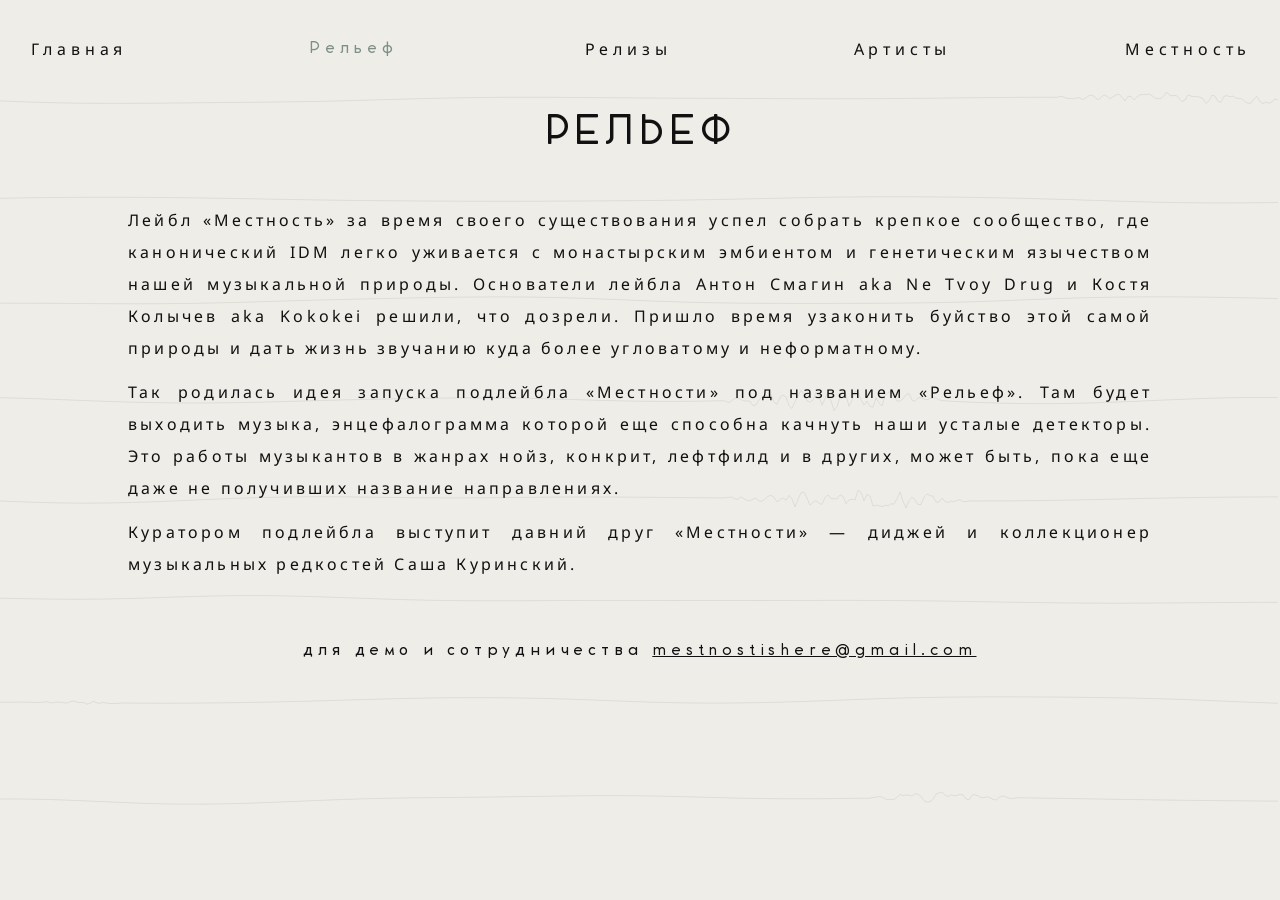
==== about/index.html @ c0459488 "Updates" ====
<!DOCTYPE html><html  lang="en" class="relief-html"><head><meta charset="utf-8"><meta name="viewport" content="width=device-width, initial-scale=1"><title>О рельефе — Relief</title><style>body{background-color:#000!important;margin:0;max-width:100%;overflow-x:hidden}#app,body{min-height:100vh}#app{font-weight:400;letter-spacing:.3em;-webkit-font-smoothing:antialiased;-moz-osx-font-smoothing:grayscale;color:#2c3e50;text-align:center}#nav{min-height:10vh;padding:30px}#nav a{color:#f5fafa;font-size:1em;font-weight:lighter}@media(max-width:768px){#nav a{letter-spacing:.1em}}#nav a.router-link-exact-active{color:#91a79d}.hamburger{cursor:pointer}.h80{min-height:80vh}.button{margin:8px}.fade-enter-active,.fade-leave-active{transition:opacity .5s}.fade-enter,.fade-leave-to{opacity:0}html{height:100%}html.relief-html{background-color:#eeede8!important}html.relief-html body{background-color:transparent!important}.home{background:linear-gradient(180deg,#000 0,#000 5%,transparent 10%,transparent 80%,#000 90%,#000),url(/static/lofi_background.webp) no-repeat 50% fixed!important;background-color:#000;background-size:100% 100%,cover}.logo{font-size:3em;font-weight:400;letter-spacing:.5em;margin-bottom:10%;text-align:center}@media(max-width:768px){.logo{font-size:2em;letter-spacing:.1em}}footer{bottom:0;left:0;min-height:10vh;padding:16px;width:100%}footer a.btn{font-size:1em}@media(max-width:768px){footer a.btn{font-size:.8em;letter-spacing:.1em}}</style><style>.relief-eeg[data-v-58de19c1]{height:100vh;inset:0;pointer-events:none;position:fixed;width:100vw;z-index:-1}</style><style>.hamburger-wrapper[data-v-4a519751]{display:flex}.desktop-menu[data-v-4a519751]{display:none}.desktop-menu-item[data-v-4a519751]{display:block;padding:0;width:10%}@media(min-width:958px){.hamburger-wrapper[data-v-4a519751],.mobile-menu[data-v-4a519751],.mobile-overlay[data-v-4a519751]{display:none!important}.desktop-menu[data-v-4a519751]{display:flex;flex-direction:row;gap:1rem;justify-content:flex-start;width:100%}}.hamburger-btn[data-v-4a519751]{background:none;border:none;cursor:pointer;padding:.5rem;position:relative;z-index:1001}.hamburger-icon[data-v-4a519751]{color:#fff;font-size:1.5rem;transition:transform .3s ease}.hamburger-btn.is-active .hamburger-icon[data-v-4a519751]{transform:rotate(90deg)}.mobile-overlay[data-v-4a519751]{-webkit-backdrop-filter:blur(4px);backdrop-filter:blur(4px);background:#000000b3;inset:0;position:fixed;z-index:999}.mobile-menu[data-v-4a519751]{background:linear-gradient(180deg,#141414fa,#0a0a0afa);box-shadow:-4px 0 20px #00000080;height:100vh;padding:5rem 1.5rem 2rem;position:fixed;right:0;top:0;width:280px;z-index:1000}.mobile-nav[data-v-4a519751]{display:flex;flex-direction:column;gap:.5rem}.mobile-nav-item[data-v-4a519751]{border-bottom:1px solid hsla(0,0%,100%,.1)}.mobile-nav-item[data-v-4a519751]:last-child{border-bottom:none}.mobile-link[data-v-4a519751]{color:#fff;display:block;font-family:NotoSans,sans-serif;font-size:1.1rem;letter-spacing:.15em;padding:1rem .5rem;text-decoration:none;transition:all .3s ease}.mobile-link.router-link-exact-active[data-v-4a519751],.mobile-link[data-v-4a519751]:hover{color:#91a79d;padding-left:1rem}.mobile-link.cocomat-font[data-v-4a519751]{font-family:Cocomat,sans-serif}.mobile-link.sister-link[data-v-4a519751]{margin-top:.5rem}.relief-theme .hamburger-icon[data-v-4a519751]{color:#000}.relief-theme .mobile-overlay[data-v-4a519751]{background:#eeede8b3}.relief-theme .mobile-menu[data-v-4a519751]{background:#eeede8;box-shadow:-4px 0 20px #0000001f}.relief-theme .mobile-nav-item[data-v-4a519751]{border-bottom-color:#0000001a}.relief-theme .mobile-link[data-v-4a519751]{color:#000}.relief-theme #nav a[data-v-4a519751]{color:#111}.relief-theme #nav a.router-link-exact-active[data-v-4a519751],.relief-theme .mobile-link.router-link-exact-active[data-v-4a519751]{color:#7d8f87}.fade-enter-active[data-v-4a519751],.fade-leave-active[data-v-4a519751]{transition:opacity .3s ease}.fade-enter-from[data-v-4a519751],.fade-leave-to[data-v-4a519751]{opacity:0}.slide-enter-active[data-v-4a519751],.slide-leave-active[data-v-4a519751]{transition:transform .3s ease}.slide-enter-from[data-v-4a519751],.slide-leave-to[data-v-4a519751]{transform:translate(100%)}</style><style>h1[data-v-cff5466c]{color:#111}.description[data-v-cff5466c]{color:#111;font-family:NotoSans,sans-serif;letter-spacing:.2em;line-height:2em;margin:3% 10%;text-align:justify}@media only screen and (max-width:768px){.description[data-v-cff5466c]{font-size:1em;letter-spacing:.1em;margin:4% 10%}}.contact[data-v-cff5466c],.contact a[data-v-cff5466c]{color:#111}</style><link rel="stylesheet" href="/_nuxt/entry.y-ete9yk.css" crossorigin><link rel="preload" as="fetch" crossorigin="anonymous" href="/about/_payload.json?e77cee2e-9bb9-4d2b-b942-606896420e8f"><link rel="modulepreload" as="script" crossorigin href="/_nuxt/D0Kp6UR4.js"><link rel="modulepreload" as="script" crossorigin href="/_nuxt/Cy4i1NC7.js"><script type="module" src="/_nuxt/D0Kp6UR4.js" crossorigin></script><meta name="description" content="Рельеф — другая сторона «Местности». Куратор — Саша Куринский."><meta name="format-detection" content="telephone=no"><meta property="og:site_name" content="Mestnost Records"><meta property="og:type" content="website"><meta property="og:image" content="https://mestnostrecords.com/static/mestnost_og_default.jpg"><meta property="og:locale" content="ru_RU"><meta name="twitter:card" content="summary_large_image"><link rel="icon" type="image/x-icon" href="/favicon.ico"><meta property="og:title" content="О рельефе — Relief"></head><body><div id="__nuxt"><div id="app" class="relief-theme"><canvas class="relief-eeg" aria-hidden="true" data-v-58de19c1></canvas><div class="w-100" data-v-4a519751><div id="nav" class="row justify-content-between" data-v-4a519751><div class="hamburger-wrapper d-flex w-80 justify-content-end" data-v-4a519751><button class="hamburger-btn" aria-label="Toggle menu" data-v-4a519751><!----></button></div><!----><!----><div class="desktop-menu row justify-content-between" data-v-4a519751><!--[--><div class="desktop-menu-item" data-v-4a519751><a href="/" class="btn text-nowrap px-2" data-v-4a519751>Главная</a></div><div class="desktop-menu-item" data-v-4a519751><a aria-current="page" href="/about" class="router-link-active router-link-exact-active btn text-nowrap px-2 cocomat-font" data-v-4a519751>Рельеф</a></div><div class="desktop-menu-item" data-v-4a519751><a href="/releases" class="btn text-nowrap px-2" data-v-4a519751>Релизы</a></div><div class="desktop-menu-item" data-v-4a519751><a href="/artists" class="btn text-nowrap px-2" data-v-4a519751>Артисты</a></div><div class="desktop-menu-item" data-v-4a519751><a href="https://mestnostrecords.com" rel="noopener noreferrer" class="btn text-nowrap px-2 sister-link" data-v-4a519751>Местность</a></div><!--]--></div></div></div><div class="about" data-v-cff5466c><div class="row" data-v-cff5466c><div class="col-md-12 mt-3" data-v-cff5466c><h1 data-v-cff5466c>РЕЛЬЕФ</h1></div><div class="col-md-12" data-v-cff5466c><div class="description" data-v-cff5466c><p class="mb-3" data-v-cff5466c> Лейбл «Местность» за время своего существования успел собрать крепкое сообщество, где канонический IDM легко уживается с монастырским эмбиентом и генетическим язычеством нашей музыкальной природы. Основатели лейбла Антон Смагин aka Ne Tvoy Drug и Костя Колычев aka Kokokei решили, что дозрели. Пришло время узаконить буйство этой самой природы и дать жизнь звучанию куда более угловатому и неформатному. </p><p class="mb-3" data-v-cff5466c> Так родилась идея запуска подлейбла «Местности» под названием «Рельеф». Там будет выходить музыка, энцефалограмма которой еще способна качнуть наши усталые детекторы. Это работы музыкантов в жанрах нойз, конкрит, лефтфилд и в других, может быть, пока еще даже не получивших название направлениях. </p><p class="mb-3" data-v-cff5466c> Куратором подлейбла выступит давний друг «Местности» — диджей и коллекционер музыкальных редкостей Саша Куринский. </p></div></div><p class="contact mt-5 mb-5" data-v-cff5466c> для демо и сотрудничества <a href="mailto:mestnostishere@gmail.com" data-v-cff5466c>mestnostishere@gmail.com</a></p></div></div></div></div><div id="teleports"></div><script>window.__NUXT__={};window.__NUXT__.config={public:{yandexMetrikaId:"73630327",siteUrl:"https://mestnostrecords.com",reliefSite:true},app:{baseURL:"/",buildId:"e77cee2e-9bb9-4d2b-b942-606896420e8f",buildAssetsDir:"/_nuxt/",cdnURL:""}}</script><script type="application/json" data-nuxt-data="nuxt-app" data-ssr="true" id="__NUXT_DATA__" data-src="/about/_payload.json?e77cee2e-9bb9-4d2b-b942-606896420e8f">[{"state":1,"once":3,"_errors":4,"serverRendered":6,"path":7,"prerenderedAt":8},["Reactive",2],{},["Set"],["ShallowReactive",5],{},true,"/about",1793490794819]</script></body></html>
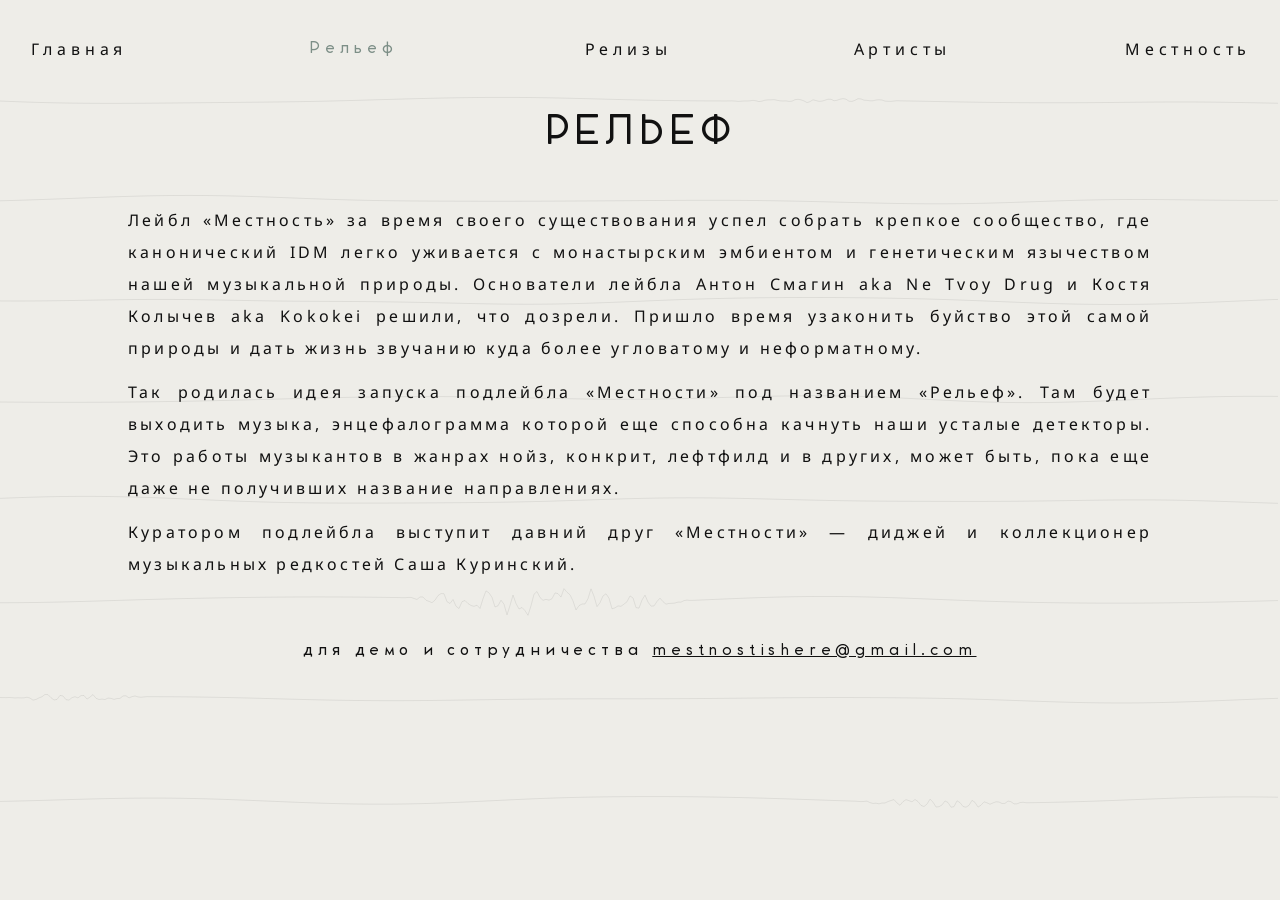
==== commit 4c1fed1d: "Updates" ====
--- a/about/index.html
+++ b/about/index.html
@@ -1 +1 @@
-<!DOCTYPE html><html  lang="en" class="relief-html"><head><meta charset="utf-8"><meta name="viewport" content="width=device-width, initial-scale=1"><title>О рельефе — Relief</title><style>body{background-color:#000!important;margin:0;max-width:100%;overflow-x:hidden}#app,body{min-height:100vh}#app{font-weight:400;letter-spacing:.3em;-webkit-font-smoothing:antialiased;-moz-osx-font-smoothing:grayscale;color:#2c3e50;text-align:center}#nav{min-height:10vh;padding:30px}#nav a{color:#f5fafa;font-size:1em;font-weight:lighter}@media(max-width:768px){#nav a{letter-spacing:.1em}}#nav a.router-link-exact-active{color:#91a79d}.hamburger{cursor:pointer}.h80{min-height:80vh}.button{margin:8px}.fade-enter-active,.fade-leave-active{transition:opacity .5s}.fade-enter,.fade-leave-to{opacity:0}html{height:100%}html.relief-html{background-color:#eeede8!important}html.relief-html body{background-color:transparent!important}.home{background:linear-gradient(180deg,#000 0,#000 5%,transparent 10%,transparent 80%,#000 90%,#000),url(/static/lofi_background.webp) no-repeat 50% fixed!important;background-color:#000;background-size:100% 100%,cover}.logo{font-size:3em;font-weight:400;letter-spacing:.5em;margin-bottom:10%;text-align:center}@media(max-width:768px){.logo{font-size:2em;letter-spacing:.1em}}footer{bottom:0;left:0;min-height:10vh;padding:16px;width:100%}footer a.btn{font-size:1em}@media(max-width:768px){footer a.btn{font-size:.8em;letter-spacing:.1em}}</style><style>.relief-eeg[data-v-58de19c1]{height:100vh;inset:0;pointer-events:none;position:fixed;width:100vw;z-index:-1}</style><style>.hamburger-wrapper[data-v-4a519751]{display:flex}.desktop-menu[data-v-4a519751]{display:none}.desktop-menu-item[data-v-4a519751]{display:block;padding:0;width:10%}@media(min-width:958px){.hamburger-wrapper[data-v-4a519751],.mobile-menu[data-v-4a519751],.mobile-overlay[data-v-4a519751]{display:none!important}.desktop-menu[data-v-4a519751]{display:flex;flex-direction:row;gap:1rem;justify-content:flex-start;width:100%}}.hamburger-btn[data-v-4a519751]{background:none;border:none;cursor:pointer;padding:.5rem;position:relative;z-index:1001}.hamburger-icon[data-v-4a519751]{color:#fff;font-size:1.5rem;transition:transform .3s ease}.hamburger-btn.is-active .hamburger-icon[data-v-4a519751]{transform:rotate(90deg)}.mobile-overlay[data-v-4a519751]{-webkit-backdrop-filter:blur(4px);backdrop-filter:blur(4px);background:#000000b3;inset:0;position:fixed;z-index:999}.mobile-menu[data-v-4a519751]{background:linear-gradient(180deg,#141414fa,#0a0a0afa);box-shadow:-4px 0 20px #00000080;height:100vh;padding:5rem 1.5rem 2rem;position:fixed;right:0;top:0;width:280px;z-index:1000}.mobile-nav[data-v-4a519751]{display:flex;flex-direction:column;gap:.5rem}.mobile-nav-item[data-v-4a519751]{border-bottom:1px solid hsla(0,0%,100%,.1)}.mobile-nav-item[data-v-4a519751]:last-child{border-bottom:none}.mobile-link[data-v-4a519751]{color:#fff;display:block;font-family:NotoSans,sans-serif;font-size:1.1rem;letter-spacing:.15em;padding:1rem .5rem;text-decoration:none;transition:all .3s ease}.mobile-link.router-link-exact-active[data-v-4a519751],.mobile-link[data-v-4a519751]:hover{color:#91a79d;padding-left:1rem}.mobile-link.cocomat-font[data-v-4a519751]{font-family:Cocomat,sans-serif}.mobile-link.sister-link[data-v-4a519751]{margin-top:.5rem}.relief-theme .hamburger-icon[data-v-4a519751]{color:#000}.relief-theme .mobile-overlay[data-v-4a519751]{background:#eeede8b3}.relief-theme .mobile-menu[data-v-4a519751]{background:#eeede8;box-shadow:-4px 0 20px #0000001f}.relief-theme .mobile-nav-item[data-v-4a519751]{border-bottom-color:#0000001a}.relief-theme .mobile-link[data-v-4a519751]{color:#000}.relief-theme #nav a[data-v-4a519751]{color:#111}.relief-theme #nav a.router-link-exact-active[data-v-4a519751],.relief-theme .mobile-link.router-link-exact-active[data-v-4a519751]{color:#7d8f87}.fade-enter-active[data-v-4a519751],.fade-leave-active[data-v-4a519751]{transition:opacity .3s ease}.fade-enter-from[data-v-4a519751],.fade-leave-to[data-v-4a519751]{opacity:0}.slide-enter-active[data-v-4a519751],.slide-leave-active[data-v-4a519751]{transition:transform .3s ease}.slide-enter-from[data-v-4a519751],.slide-leave-to[data-v-4a519751]{transform:translate(100%)}</style><style>h1[data-v-cff5466c]{color:#111}.description[data-v-cff5466c]{color:#111;font-family:NotoSans,sans-serif;letter-spacing:.2em;line-height:2em;margin:3% 10%;text-align:justify}@media only screen and (max-width:768px){.description[data-v-cff5466c]{font-size:1em;letter-spacing:.1em;margin:4% 10%}}.contact[data-v-cff5466c],.contact a[data-v-cff5466c]{color:#111}</style><link rel="stylesheet" href="/_nuxt/entry.y-ete9yk.css" crossorigin><link rel="preload" as="fetch" crossorigin="anonymous" href="/about/_payload.json?e77cee2e-9bb9-4d2b-b942-606896420e8f"><link rel="modulepreload" as="script" crossorigin href="/_nuxt/D0Kp6UR4.js"><link rel="modulepreload" as="script" crossorigin href="/_nuxt/Cy4i1NC7.js"><script type="module" src="/_nuxt/D0Kp6UR4.js" crossorigin></script><meta name="description" content="Рельеф — другая сторона «Местности». Куратор — Саша Куринский."><meta name="format-detection" content="telephone=no"><meta property="og:site_name" content="Mestnost Records"><meta property="og:type" content="website"><meta property="og:image" content="https://mestnostrecords.com/static/mestnost_og_default.jpg"><meta property="og:locale" content="ru_RU"><meta name="twitter:card" content="summary_large_image"><link rel="icon" type="image/x-icon" href="/favicon.ico"><meta property="og:title" content="О рельефе — Relief"></head><body><div id="__nuxt"><div id="app" class="relief-theme"><canvas class="relief-eeg" aria-hidden="true" data-v-58de19c1></canvas><div class="w-100" data-v-4a519751><div id="nav" class="row justify-content-between" data-v-4a519751><div class="hamburger-wrapper d-flex w-80 justify-content-end" data-v-4a519751><button class="hamburger-btn" aria-label="Toggle menu" data-v-4a519751><!----></button></div><!----><!----><div class="desktop-menu row justify-content-between" data-v-4a519751><!--[--><div class="desktop-menu-item" data-v-4a519751><a href="/" class="btn text-nowrap px-2" data-v-4a519751>Главная</a></div><div class="desktop-menu-item" data-v-4a519751><a aria-current="page" href="/about" class="router-link-active router-link-exact-active btn text-nowrap px-2 cocomat-font" data-v-4a519751>Рельеф</a></div><div class="desktop-menu-item" data-v-4a519751><a href="/releases" class="btn text-nowrap px-2" data-v-4a519751>Релизы</a></div><div class="desktop-menu-item" data-v-4a519751><a href="/artists" class="btn text-nowrap px-2" data-v-4a519751>Артисты</a></div><div class="desktop-menu-item" data-v-4a519751><a href="https://mestnostrecords.com" rel="noopener noreferrer" class="btn text-nowrap px-2 sister-link" data-v-4a519751>Местность</a></div><!--]--></div></div></div><div class="about" data-v-cff5466c><div class="row" data-v-cff5466c><div class="col-md-12 mt-3" data-v-cff5466c><h1 data-v-cff5466c>РЕЛЬЕФ</h1></div><div class="col-md-12" data-v-cff5466c><div class="description" data-v-cff5466c><p class="mb-3" data-v-cff5466c> Лейбл «Местность» за время своего существования успел собрать крепкое сообщество, где канонический IDM легко уживается с монастырским эмбиентом и генетическим язычеством нашей музыкальной природы. Основатели лейбла Антон Смагин aka Ne Tvoy Drug и Костя Колычев aka Kokokei решили, что дозрели. Пришло время узаконить буйство этой самой природы и дать жизнь звучанию куда более угловатому и неформатному. </p><p class="mb-3" data-v-cff5466c> Так родилась идея запуска подлейбла «Местности» под названием «Рельеф». Там будет выходить музыка, энцефалограмма которой еще способна качнуть наши усталые детекторы. Это работы музыкантов в жанрах нойз, конкрит, лефтфилд и в других, может быть, пока еще даже не получивших название направлениях. </p><p class="mb-3" data-v-cff5466c> Куратором подлейбла выступит давний друг «Местности» — диджей и коллекционер музыкальных редкостей Саша Куринский. </p></div></div><p class="contact mt-5 mb-5" data-v-cff5466c> для демо и сотрудничества <a href="mailto:mestnostishere@gmail.com" data-v-cff5466c>mestnostishere@gmail.com</a></p></div></div></div></div><div id="teleports"></div><script>window.__NUXT__={};window.__NUXT__.config={public:{yandexMetrikaId:"73630327",siteUrl:"https://mestnostrecords.com",reliefSite:true},app:{baseURL:"/",buildId:"e77cee2e-9bb9-4d2b-b942-606896420e8f",buildAssetsDir:"/_nuxt/",cdnURL:""}}</script><script type="application/json" data-nuxt-data="nuxt-app" data-ssr="true" id="__NUXT_DATA__" data-src="/about/_payload.json?e77cee2e-9bb9-4d2b-b942-606896420e8f">[{"state":1,"once":3,"_errors":4,"serverRendered":6,"path":7,"prerenderedAt":8},["Reactive",2],{},["Set"],["ShallowReactive",5],{},true,"/about",1793490794819]</script></body></html>+<!DOCTYPE html><html  lang="en" class="relief-html"><head><meta charset="utf-8"><meta name="viewport" content="width=device-width, initial-scale=1"><title>О рельефе — Relief</title><style>body{background-color:#000!important;margin:0;max-width:100%;overflow-x:hidden}#app,body{min-height:100vh}#app{font-weight:400;letter-spacing:.3em;-webkit-font-smoothing:antialiased;-moz-osx-font-smoothing:grayscale;color:#2c3e50;text-align:center}#nav{min-height:10vh;padding:30px}#nav a{color:#f5fafa;font-size:1em;font-weight:lighter}@media(max-width:768px){#nav a{letter-spacing:.1em}}#nav a.router-link-exact-active{color:#91a79d}.hamburger{cursor:pointer}.h80{min-height:80vh}.button{margin:8px}.fade-enter-active,.fade-leave-active{transition:opacity .5s}.fade-enter,.fade-leave-to{opacity:0}html{height:100%}html.relief-html{background-color:#eeede8!important}html.relief-html body{background-color:transparent!important}.home{background:linear-gradient(180deg,#000 0,#000 5%,transparent 10%,transparent 80%,#000 90%,#000),url(/static/lofi_background.webp) no-repeat 50% fixed!important;background-color:#000;background-size:100% 100%,cover}.logo{font-size:3em;font-weight:400;letter-spacing:.5em;margin-bottom:10%;text-align:center}@media(max-width:768px){.logo{font-size:2em;letter-spacing:.1em}}footer{bottom:0;left:0;min-height:10vh;padding:16px;width:100%}footer a.btn{font-size:1em}@media(max-width:768px){footer a.btn{font-size:.8em;letter-spacing:.1em}}</style><style>.relief-eeg[data-v-58de19c1]{height:100vh;inset:0;pointer-events:none;position:fixed;width:100vw;z-index:-1}</style><style>.hamburger-wrapper[data-v-4a519751]{display:flex}.desktop-menu[data-v-4a519751]{display:none}.desktop-menu-item[data-v-4a519751]{display:block;padding:0;width:10%}@media(min-width:958px){.hamburger-wrapper[data-v-4a519751],.mobile-menu[data-v-4a519751],.mobile-overlay[data-v-4a519751]{display:none!important}.desktop-menu[data-v-4a519751]{display:flex;flex-direction:row;gap:1rem;justify-content:flex-start;width:100%}}.hamburger-btn[data-v-4a519751]{background:none;border:none;cursor:pointer;padding:.5rem;position:relative;z-index:1001}.hamburger-icon[data-v-4a519751]{color:#fff;font-size:1.5rem;transition:transform .3s ease}.hamburger-btn.is-active .hamburger-icon[data-v-4a519751]{transform:rotate(90deg)}.mobile-overlay[data-v-4a519751]{-webkit-backdrop-filter:blur(4px);backdrop-filter:blur(4px);background:#000000b3;inset:0;position:fixed;z-index:999}.mobile-menu[data-v-4a519751]{background:linear-gradient(180deg,#141414fa,#0a0a0afa);box-shadow:-4px 0 20px #00000080;height:100vh;padding:5rem 1.5rem 2rem;position:fixed;right:0;top:0;width:280px;z-index:1000}.mobile-nav[data-v-4a519751]{display:flex;flex-direction:column;gap:.5rem}.mobile-nav-item[data-v-4a519751]{border-bottom:1px solid hsla(0,0%,100%,.1)}.mobile-nav-item[data-v-4a519751]:last-child{border-bottom:none}.mobile-link[data-v-4a519751]{color:#fff;display:block;font-family:NotoSans,sans-serif;font-size:1.1rem;letter-spacing:.15em;padding:1rem .5rem;text-decoration:none;transition:all .3s ease}.mobile-link.router-link-exact-active[data-v-4a519751],.mobile-link[data-v-4a519751]:hover{color:#91a79d;padding-left:1rem}.mobile-link.cocomat-font[data-v-4a519751]{font-family:Cocomat,sans-serif}.mobile-link.sister-link[data-v-4a519751]{margin-top:.5rem}.relief-theme .hamburger-icon[data-v-4a519751]{color:#000}.relief-theme .mobile-overlay[data-v-4a519751]{background:#eeede8b3}.relief-theme .mobile-menu[data-v-4a519751]{background:#eeede8;box-shadow:-4px 0 20px #0000001f}.relief-theme .mobile-nav-item[data-v-4a519751]{border-bottom-color:#0000001a}.relief-theme .mobile-link[data-v-4a519751]{color:#000}.relief-theme #nav a[data-v-4a519751]{color:#111}.relief-theme #nav a.router-link-exact-active[data-v-4a519751],.relief-theme .mobile-link.router-link-exact-active[data-v-4a519751]{color:#7d8f87}.fade-enter-active[data-v-4a519751],.fade-leave-active[data-v-4a519751]{transition:opacity .3s ease}.fade-enter-from[data-v-4a519751],.fade-leave-to[data-v-4a519751]{opacity:0}.slide-enter-active[data-v-4a519751],.slide-leave-active[data-v-4a519751]{transition:transform .3s ease}.slide-enter-from[data-v-4a519751],.slide-leave-to[data-v-4a519751]{transform:translate(100%)}</style><style>h1[data-v-cff5466c]{color:#111}.description[data-v-cff5466c]{color:#111;font-family:NotoSans,sans-serif;letter-spacing:.2em;line-height:2em;margin:3% 10%;text-align:justify}@media only screen and (max-width:768px){.description[data-v-cff5466c]{font-size:1em;letter-spacing:.1em;margin:4% 10%}}.contact[data-v-cff5466c],.contact a[data-v-cff5466c]{color:#111}</style><link rel="stylesheet" href="/_nuxt/entry.y-ete9yk.css" crossorigin><link rel="preload" as="fetch" crossorigin="anonymous" href="/about/_payload.json?c5ccd06f-0518-498c-aa39-c5bad8dd3e42"><link rel="modulepreload" as="script" crossorigin href="/_nuxt/o3zZD8SW.js"><link rel="modulepreload" as="script" crossorigin href="/_nuxt/DnbnawB4.js"><script type="module" src="/_nuxt/o3zZD8SW.js" crossorigin></script><meta name="description" content="Рельеф — другая сторона «Местности». Куратор — Саша Куринский."><meta name="format-detection" content="telephone=no"><meta property="og:site_name" content="Mestnost Records"><meta property="og:type" content="website"><meta property="og:image" content="https://mestnostrecords.com/static/mestnost_og_default.jpg"><meta property="og:locale" content="ru_RU"><meta name="twitter:card" content="summary_large_image"><link rel="icon" type="image/x-icon" href="/favicon.ico"><meta property="og:title" content="О рельефе — Relief"></head><body><div id="__nuxt"><div id="app" class="relief-theme"><canvas class="relief-eeg" aria-hidden="true" data-v-58de19c1></canvas><div class="w-100" data-v-4a519751><div id="nav" class="row justify-content-between" data-v-4a519751><div class="hamburger-wrapper d-flex w-80 justify-content-end" data-v-4a519751><button class="hamburger-btn" aria-label="Toggle menu" data-v-4a519751><!----></button></div><!----><!----><div class="desktop-menu row justify-content-between" data-v-4a519751><!--[--><div class="desktop-menu-item" data-v-4a519751><a href="/" class="btn text-nowrap px-2" data-v-4a519751>Главная</a></div><div class="desktop-menu-item" data-v-4a519751><a aria-current="page" href="/about" class="router-link-active router-link-exact-active btn text-nowrap px-2 cocomat-font" data-v-4a519751>Рельеф</a></div><div class="desktop-menu-item" data-v-4a519751><a href="/releases" class="btn text-nowrap px-2" data-v-4a519751>Релизы</a></div><div class="desktop-menu-item" data-v-4a519751><a href="/artists" class="btn text-nowrap px-2" data-v-4a519751>Артисты</a></div><div class="desktop-menu-item" data-v-4a519751><a href="https://mestnostrecords.com" rel="noopener noreferrer" class="btn text-nowrap px-2 sister-link" data-v-4a519751>Местность</a></div><!--]--></div></div></div><div class="about" data-v-cff5466c><div class="row" data-v-cff5466c><div class="col-md-12 mt-3" data-v-cff5466c><h1 data-v-cff5466c>РЕЛЬЕФ</h1></div><div class="col-md-12" data-v-cff5466c><div class="description" data-v-cff5466c><p class="mb-3" data-v-cff5466c> Лейбл «Местность» за время своего существования успел собрать крепкое сообщество, где канонический IDM легко уживается с монастырским эмбиентом и генетическим язычеством нашей музыкальной природы. Основатели лейбла Антон Смагин aka Ne Tvoy Drug и Костя Колычев aka Kokokei решили, что дозрели. Пришло время узаконить буйство этой самой природы и дать жизнь звучанию куда более угловатому и неформатному. </p><p class="mb-3" data-v-cff5466c> Так родилась идея запуска подлейбла «Местности» под названием «Рельеф». Там будет выходить музыка, энцефалограмма которой еще способна качнуть наши усталые детекторы. Это работы музыкантов в жанрах нойз, конкрит, лефтфилд и в других, может быть, пока еще даже не получивших название направлениях. </p><p class="mb-3" data-v-cff5466c> Куратором подлейбла выступит давний друг «Местности» — диджей и коллекционер музыкальных редкостей Саша Куринский. </p></div></div><p class="contact mt-5 mb-5" data-v-cff5466c> для демо и сотрудничества <a href="mailto:mestnostishere@gmail.com" data-v-cff5466c>mestnostishere@gmail.com</a></p></div></div></div></div><div id="teleports"></div><script>window.__NUXT__={};window.__NUXT__.config={public:{yandexMetrikaId:"73630327",siteUrl:"https://mestnostrecords.com",reliefSite:true},app:{baseURL:"/",buildId:"c5ccd06f-0518-498c-aa39-c5bad8dd3e42",buildAssetsDir:"/_nuxt/",cdnURL:""}}</script><script type="application/json" data-nuxt-data="nuxt-app" data-ssr="true" id="__NUXT_DATA__" data-src="/about/_payload.json?c5ccd06f-0518-498c-aa39-c5bad8dd3e42">[{"state":1,"once":3,"_errors":4,"serverRendered":6,"path":7,"prerenderedAt":8},["Reactive",2],{},["Set"],["ShallowReactive",5],{},true,"/about",1793548208086]</script></body></html>
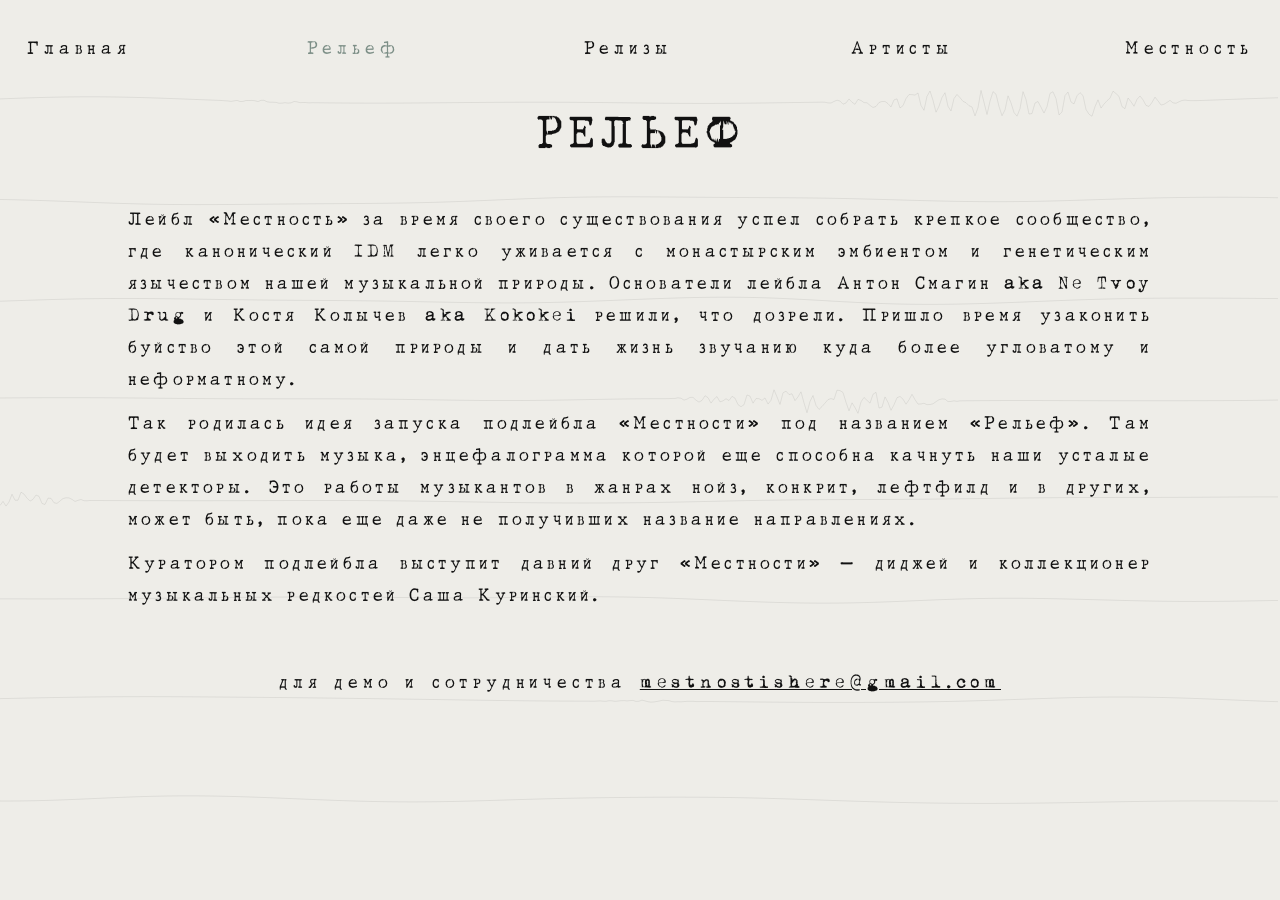
==== commit 3f13ad85: "Updates" ====
--- a/about/index.html
+++ b/about/index.html
@@ -1 +1 @@
-<!DOCTYPE html><html  lang="en" class="relief-html"><head><meta charset="utf-8"><meta name="viewport" content="width=device-width, initial-scale=1"><title>О рельефе — Relief</title><style>body{background-color:#000!important;margin:0;max-width:100%;overflow-x:hidden}#app,body{min-height:100vh}#app{font-weight:400;letter-spacing:.3em;-webkit-font-smoothing:antialiased;-moz-osx-font-smoothing:grayscale;color:#2c3e50;text-align:center}#nav{min-height:10vh;padding:30px}#nav a{color:#f5fafa;font-size:1em;font-weight:lighter}@media(max-width:768px){#nav a{letter-spacing:.1em}}#nav a.router-link-exact-active{color:#91a79d}.hamburger{cursor:pointer}.h80{min-height:80vh}.button{margin:8px}.fade-enter-active,.fade-leave-active{transition:opacity .5s}.fade-enter,.fade-leave-to{opacity:0}html{height:100%}html.relief-html{background-color:#eeede8!important}html.relief-html body{background-color:transparent!important}.home{background:linear-gradient(180deg,#000 0,#000 5%,transparent 10%,transparent 80%,#000 90%,#000),url(/static/lofi_background.webp) no-repeat 50% fixed!important;background-color:#000;background-size:100% 100%,cover}.logo{font-size:3em;font-weight:400;letter-spacing:.5em;margin-bottom:10%;text-align:center}@media(max-width:768px){.logo{font-size:2em;letter-spacing:.1em}}footer{bottom:0;left:0;min-height:10vh;padding:16px;width:100%}footer a.btn{font-size:1em}@media(max-width:768px){footer a.btn{font-size:.8em;letter-spacing:.1em}}</style><style>.relief-eeg[data-v-58de19c1]{height:100vh;inset:0;pointer-events:none;position:fixed;width:100vw;z-index:-1}</style><style>.hamburger-wrapper[data-v-4a519751]{display:flex}.desktop-menu[data-v-4a519751]{display:none}.desktop-menu-item[data-v-4a519751]{display:block;padding:0;width:10%}@media(min-width:958px){.hamburger-wrapper[data-v-4a519751],.mobile-menu[data-v-4a519751],.mobile-overlay[data-v-4a519751]{display:none!important}.desktop-menu[data-v-4a519751]{display:flex;flex-direction:row;gap:1rem;justify-content:flex-start;width:100%}}.hamburger-btn[data-v-4a519751]{background:none;border:none;cursor:pointer;padding:.5rem;position:relative;z-index:1001}.hamburger-icon[data-v-4a519751]{color:#fff;font-size:1.5rem;transition:transform .3s ease}.hamburger-btn.is-active .hamburger-icon[data-v-4a519751]{transform:rotate(90deg)}.mobile-overlay[data-v-4a519751]{-webkit-backdrop-filter:blur(4px);backdrop-filter:blur(4px);background:#000000b3;inset:0;position:fixed;z-index:999}.mobile-menu[data-v-4a519751]{background:linear-gradient(180deg,#141414fa,#0a0a0afa);box-shadow:-4px 0 20px #00000080;height:100vh;padding:5rem 1.5rem 2rem;position:fixed;right:0;top:0;width:280px;z-index:1000}.mobile-nav[data-v-4a519751]{display:flex;flex-direction:column;gap:.5rem}.mobile-nav-item[data-v-4a519751]{border-bottom:1px solid hsla(0,0%,100%,.1)}.mobile-nav-item[data-v-4a519751]:last-child{border-bottom:none}.mobile-link[data-v-4a519751]{color:#fff;display:block;font-family:NotoSans,sans-serif;font-size:1.1rem;letter-spacing:.15em;padding:1rem .5rem;text-decoration:none;transition:all .3s ease}.mobile-link.router-link-exact-active[data-v-4a519751],.mobile-link[data-v-4a519751]:hover{color:#91a79d;padding-left:1rem}.mobile-link.cocomat-font[data-v-4a519751]{font-family:Cocomat,sans-serif}.mobile-link.sister-link[data-v-4a519751]{margin-top:.5rem}.relief-theme .hamburger-icon[data-v-4a519751]{color:#000}.relief-theme .mobile-overlay[data-v-4a519751]{background:#eeede8b3}.relief-theme .mobile-menu[data-v-4a519751]{background:#eeede8;box-shadow:-4px 0 20px #0000001f}.relief-theme .mobile-nav-item[data-v-4a519751]{border-bottom-color:#0000001a}.relief-theme .mobile-link[data-v-4a519751]{color:#000}.relief-theme #nav a[data-v-4a519751]{color:#111}.relief-theme #nav a.router-link-exact-active[data-v-4a519751],.relief-theme .mobile-link.router-link-exact-active[data-v-4a519751]{color:#7d8f87}.fade-enter-active[data-v-4a519751],.fade-leave-active[data-v-4a519751]{transition:opacity .3s ease}.fade-enter-from[data-v-4a519751],.fade-leave-to[data-v-4a519751]{opacity:0}.slide-enter-active[data-v-4a519751],.slide-leave-active[data-v-4a519751]{transition:transform .3s ease}.slide-enter-from[data-v-4a519751],.slide-leave-to[data-v-4a519751]{transform:translate(100%)}</style><style>h1[data-v-cff5466c]{color:#111}.description[data-v-cff5466c]{color:#111;font-family:NotoSans,sans-serif;letter-spacing:.2em;line-height:2em;margin:3% 10%;text-align:justify}@media only screen and (max-width:768px){.description[data-v-cff5466c]{font-size:1em;letter-spacing:.1em;margin:4% 10%}}.contact[data-v-cff5466c],.contact a[data-v-cff5466c]{color:#111}</style><link rel="stylesheet" href="/_nuxt/entry.y-ete9yk.css" crossorigin><link rel="preload" as="fetch" crossorigin="anonymous" href="/about/_payload.json?c5ccd06f-0518-498c-aa39-c5bad8dd3e42"><link rel="modulepreload" as="script" crossorigin href="/_nuxt/o3zZD8SW.js"><link rel="modulepreload" as="script" crossorigin href="/_nuxt/DnbnawB4.js"><script type="module" src="/_nuxt/o3zZD8SW.js" crossorigin></script><meta name="description" content="Рельеф — другая сторона «Местности». Куратор — Саша Куринский."><meta name="format-detection" content="telephone=no"><meta property="og:site_name" content="Mestnost Records"><meta property="og:type" content="website"><meta property="og:image" content="https://mestnostrecords.com/static/mestnost_og_default.jpg"><meta property="og:locale" content="ru_RU"><meta name="twitter:card" content="summary_large_image"><link rel="icon" type="image/x-icon" href="/favicon.ico"><meta property="og:title" content="О рельефе — Relief"></head><body><div id="__nuxt"><div id="app" class="relief-theme"><canvas class="relief-eeg" aria-hidden="true" data-v-58de19c1></canvas><div class="w-100" data-v-4a519751><div id="nav" class="row justify-content-between" data-v-4a519751><div class="hamburger-wrapper d-flex w-80 justify-content-end" data-v-4a519751><button class="hamburger-btn" aria-label="Toggle menu" data-v-4a519751><!----></button></div><!----><!----><div class="desktop-menu row justify-content-between" data-v-4a519751><!--[--><div class="desktop-menu-item" data-v-4a519751><a href="/" class="btn text-nowrap px-2" data-v-4a519751>Главная</a></div><div class="desktop-menu-item" data-v-4a519751><a aria-current="page" href="/about" class="router-link-active router-link-exact-active btn text-nowrap px-2 cocomat-font" data-v-4a519751>Рельеф</a></div><div class="desktop-menu-item" data-v-4a519751><a href="/releases" class="btn text-nowrap px-2" data-v-4a519751>Релизы</a></div><div class="desktop-menu-item" data-v-4a519751><a href="/artists" class="btn text-nowrap px-2" data-v-4a519751>Артисты</a></div><div class="desktop-menu-item" data-v-4a519751><a href="https://mestnostrecords.com" rel="noopener noreferrer" class="btn text-nowrap px-2 sister-link" data-v-4a519751>Местность</a></div><!--]--></div></div></div><div class="about" data-v-cff5466c><div class="row" data-v-cff5466c><div class="col-md-12 mt-3" data-v-cff5466c><h1 data-v-cff5466c>РЕЛЬЕФ</h1></div><div class="col-md-12" data-v-cff5466c><div class="description" data-v-cff5466c><p class="mb-3" data-v-cff5466c> Лейбл «Местность» за время своего существования успел собрать крепкое сообщество, где канонический IDM легко уживается с монастырским эмбиентом и генетическим язычеством нашей музыкальной природы. Основатели лейбла Антон Смагин aka Ne Tvoy Drug и Костя Колычев aka Kokokei решили, что дозрели. Пришло время узаконить буйство этой самой природы и дать жизнь звучанию куда более угловатому и неформатному. </p><p class="mb-3" data-v-cff5466c> Так родилась идея запуска подлейбла «Местности» под названием «Рельеф». Там будет выходить музыка, энцефалограмма которой еще способна качнуть наши усталые детекторы. Это работы музыкантов в жанрах нойз, конкрит, лефтфилд и в других, может быть, пока еще даже не получивших название направлениях. </p><p class="mb-3" data-v-cff5466c> Куратором подлейбла выступит давний друг «Местности» — диджей и коллекционер музыкальных редкостей Саша Куринский. </p></div></div><p class="contact mt-5 mb-5" data-v-cff5466c> для демо и сотрудничества <a href="mailto:mestnostishere@gmail.com" data-v-cff5466c>mestnostishere@gmail.com</a></p></div></div></div></div><div id="teleports"></div><script>window.__NUXT__={};window.__NUXT__.config={public:{yandexMetrikaId:"73630327",siteUrl:"https://mestnostrecords.com",reliefSite:true},app:{baseURL:"/",buildId:"c5ccd06f-0518-498c-aa39-c5bad8dd3e42",buildAssetsDir:"/_nuxt/",cdnURL:""}}</script><script type="application/json" data-nuxt-data="nuxt-app" data-ssr="true" id="__NUXT_DATA__" data-src="/about/_payload.json?c5ccd06f-0518-498c-aa39-c5bad8dd3e42">[{"state":1,"once":3,"_errors":4,"serverRendered":6,"path":7,"prerenderedAt":8},["Reactive",2],{},["Set"],["ShallowReactive",5],{},true,"/about",1793548208086]</script></body></html>+<!DOCTYPE html><html  lang="en" class="relief-html"><head><meta charset="utf-8"><meta name="viewport" content="width=device-width, initial-scale=1"><title>О рельефе — Relief</title><style>body{background-color:#000!important;margin:0;max-width:100%;overflow-x:hidden}#app,body{min-height:100vh}#app{font-weight:400;letter-spacing:.3em;-webkit-font-smoothing:antialiased;-moz-osx-font-smoothing:grayscale;color:#2c3e50;text-align:center}#nav{min-height:10vh;padding:30px}#nav a{color:#f5fafa;font-size:1em;font-weight:lighter}@media(max-width:768px){#nav a{letter-spacing:.1em}}#nav a.router-link-exact-active{color:#91a79d}.hamburger{cursor:pointer}.h80{min-height:80vh}.button{margin:8px}.fade-enter-active,.fade-leave-active{transition:opacity .5s}.fade-enter,.fade-leave-to{opacity:0}html{height:100%}html.relief-html{background-color:#eeede8!important}html.relief-html body{background-color:transparent!important}.home{background:linear-gradient(180deg,#000 0,#000 5%,transparent 10%,transparent 80%,#000 90%,#000),url(/static/lofi_background.webp) no-repeat 50% fixed!important;background-color:#000;background-size:100% 100%,cover}.logo{font-size:3em;font-weight:400;letter-spacing:.5em;margin-bottom:10%;text-align:center}@media(max-width:768px){.logo{font-size:2em;letter-spacing:.1em}}footer{bottom:0;left:0;min-height:10vh;padding:16px;width:100%}footer a.btn{font-size:1em}@media(max-width:768px){footer a.btn{font-size:.8em;letter-spacing:.1em}}</style><style>.relief-eeg[data-v-58de19c1]{height:100vh;inset:0;pointer-events:none;position:fixed;width:100vw;z-index:-1}</style><style>.hamburger-wrapper[data-v-4a519751]{display:flex}.desktop-menu[data-v-4a519751]{display:none}.desktop-menu-item[data-v-4a519751]{display:block;padding:0;width:10%}@media(min-width:958px){.hamburger-wrapper[data-v-4a519751],.mobile-menu[data-v-4a519751],.mobile-overlay[data-v-4a519751]{display:none!important}.desktop-menu[data-v-4a519751]{display:flex;flex-direction:row;gap:1rem;justify-content:flex-start;width:100%}}.hamburger-btn[data-v-4a519751]{background:none;border:none;cursor:pointer;padding:.5rem;position:relative;z-index:1001}.hamburger-icon[data-v-4a519751]{color:#fff;font-size:1.5rem;transition:transform .3s ease}.hamburger-btn.is-active .hamburger-icon[data-v-4a519751]{transform:rotate(90deg)}.mobile-overlay[data-v-4a519751]{-webkit-backdrop-filter:blur(4px);backdrop-filter:blur(4px);background:#000000b3;inset:0;position:fixed;z-index:999}.mobile-menu[data-v-4a519751]{background:linear-gradient(180deg,#141414fa,#0a0a0afa);box-shadow:-4px 0 20px #00000080;height:100vh;padding:5rem 1.5rem 2rem;position:fixed;right:0;top:0;width:280px;z-index:1000}.mobile-nav[data-v-4a519751]{display:flex;flex-direction:column;gap:.5rem}.mobile-nav-item[data-v-4a519751]{border-bottom:1px solid hsla(0,0%,100%,.1)}.mobile-nav-item[data-v-4a519751]:last-child{border-bottom:none}.mobile-link[data-v-4a519751]{color:#fff;display:block;font-family:NotoSans,sans-serif;font-size:1.1rem;letter-spacing:.15em;padding:1rem .5rem;text-decoration:none;transition:all .3s ease}.mobile-link.router-link-exact-active[data-v-4a519751],.mobile-link[data-v-4a519751]:hover{color:#91a79d;padding-left:1rem}.mobile-link.cocomat-font[data-v-4a519751]{font-family:Cocomat,sans-serif}.mobile-link.sister-link[data-v-4a519751]{margin-top:.5rem}.relief-theme .hamburger-icon[data-v-4a519751]{color:#000}.relief-theme .mobile-overlay[data-v-4a519751]{background:#eeede8b3}.relief-theme .mobile-menu[data-v-4a519751]{background:#eeede8;box-shadow:-4px 0 20px #0000001f}.relief-theme .mobile-nav-item[data-v-4a519751]{border-bottom-color:#0000001a}.relief-theme .mobile-link[data-v-4a519751]{color:#000}.relief-theme #nav a[data-v-4a519751]{color:#111}.relief-theme #nav a.router-link-exact-active[data-v-4a519751],.relief-theme .mobile-link.router-link-exact-active[data-v-4a519751]{color:#7d8f87}.fade-enter-active[data-v-4a519751],.fade-leave-active[data-v-4a519751]{transition:opacity .3s ease}.fade-enter-from[data-v-4a519751],.fade-leave-to[data-v-4a519751]{opacity:0}.slide-enter-active[data-v-4a519751],.slide-leave-active[data-v-4a519751]{transition:transform .3s ease}.slide-enter-from[data-v-4a519751],.slide-leave-to[data-v-4a519751]{transform:translate(100%)}</style><style>h1[data-v-ee7cfacc]{color:#111}.description[data-v-ee7cfacc]{color:#111;font-family:MomsRelief,monospace;letter-spacing:.2em;line-height:2em;margin:3% 10%;text-align:justify}@media only screen and (max-width:768px){.description[data-v-ee7cfacc]{font-size:1em;letter-spacing:.1em;margin:4% 10%}}.contact[data-v-ee7cfacc],.contact a[data-v-ee7cfacc]{color:#111}</style><link rel="stylesheet" href="/_nuxt/entry.B4zMyh9U.css" crossorigin><link rel="preload" as="fetch" crossorigin="anonymous" href="/about/_payload.json?13505b33-1b98-4566-98f0-17e1e17a6854"><link rel="modulepreload" as="script" crossorigin href="/_nuxt/tsU-Cvp_.js"><link rel="modulepreload" as="script" crossorigin href="/_nuxt/tOQXynLv.js"><script type="module" src="/_nuxt/tsU-Cvp_.js" crossorigin></script><meta name="description" content="Рельеф — другая сторона «Местности». Куратор — Саша Куринский."><meta name="format-detection" content="telephone=no"><meta property="og:site_name" content="Mestnost Records"><meta property="og:type" content="website"><meta property="og:image" content="https://mestnostrecords.com/static/mestnost_og_default.jpg"><meta property="og:locale" content="ru_RU"><meta name="twitter:card" content="summary_large_image"><link rel="icon" type="image/x-icon" href="/favicon.ico"><meta property="og:title" content="О рельефе — Relief"></head><body><div id="__nuxt"><div id="app" class="relief-theme"><canvas class="relief-eeg" aria-hidden="true" data-v-58de19c1></canvas><div class="w-100" data-v-4a519751><div id="nav" class="row justify-content-between" data-v-4a519751><div class="hamburger-wrapper d-flex w-80 justify-content-end" data-v-4a519751><button class="hamburger-btn" aria-label="Toggle menu" data-v-4a519751><!----></button></div><!----><!----><div class="desktop-menu row justify-content-between" data-v-4a519751><!--[--><div class="desktop-menu-item" data-v-4a519751><a href="/" class="btn text-nowrap px-2" data-v-4a519751>Главная</a></div><div class="desktop-menu-item" data-v-4a519751><a aria-current="page" href="/about" class="router-link-active router-link-exact-active btn text-nowrap px-2 cocomat-font" data-v-4a519751>Рельеф</a></div><div class="desktop-menu-item" data-v-4a519751><a href="/releases" class="btn text-nowrap px-2" data-v-4a519751>Релизы</a></div><div class="desktop-menu-item" data-v-4a519751><a href="/artists" class="btn text-nowrap px-2" data-v-4a519751>Артисты</a></div><div class="desktop-menu-item" data-v-4a519751><a href="https://mestnostrecords.com" rel="noopener noreferrer" class="btn text-nowrap px-2 sister-link" data-v-4a519751>Местность</a></div><!--]--></div></div></div><div class="about" data-v-ee7cfacc><div class="row" data-v-ee7cfacc><div class="col-md-12 mt-3" data-v-ee7cfacc><h1 data-v-ee7cfacc>РЕЛЬЕФ</h1></div><div class="col-md-12" data-v-ee7cfacc><div class="description" data-v-ee7cfacc><p class="mb-3" data-v-ee7cfacc> Лейбл «Местность» за время своего существования успел собрать крепкое сообщество, где канонический IDM легко уживается с монастырским эмбиентом и генетическим язычеством нашей музыкальной природы. Основатели лейбла Антон Смагин aka Ne Tvoy Drug и Костя Колычев aka Kokokei решили, что дозрели. Пришло время узаконить буйство этой самой природы и дать жизнь звучанию куда более угловатому и неформатному. </p><p class="mb-3" data-v-ee7cfacc> Так родилась идея запуска подлейбла «Местности» под названием «Рельеф». Там будет выходить музыка, энцефалограмма которой еще способна качнуть наши усталые детекторы. Это работы музыкантов в жанрах нойз, конкрит, лефтфилд и в других, может быть, пока еще даже не получивших название направлениях. </p><p class="mb-3" data-v-ee7cfacc> Куратором подлейбла выступит давний друг «Местности» — диджей и коллекционер музыкальных редкостей Саша Куринский. </p></div></div><p class="contact mt-5 mb-5" data-v-ee7cfacc> для демо и сотрудничества <a href="mailto:mestnostishere@gmail.com" data-v-ee7cfacc>mestnostishere@gmail.com</a></p></div></div></div></div><div id="teleports"></div><script>window.__NUXT__={};window.__NUXT__.config={public:{yandexMetrikaId:"73630327",siteUrl:"https://mestnostrecords.com",reliefSite:true},app:{baseURL:"/",buildId:"13505b33-1b98-4566-98f0-17e1e17a6854",buildAssetsDir:"/_nuxt/",cdnURL:""}}</script><script type="application/json" data-nuxt-data="nuxt-app" data-ssr="true" id="__NUXT_DATA__" data-src="/about/_payload.json?13505b33-1b98-4566-98f0-17e1e17a6854">[{"state":1,"once":3,"_errors":4,"serverRendered":6,"path":7,"prerenderedAt":8},["Reactive",2],{},["Set"],["ShallowReactive",5],{},true,"/about",1794392759259]</script></body></html>
--- a/_nuxt/entry.B4zMyh9U.css
+++ b/_nuxt/entry.B4zMyh9U.css
@@ -0,0 +1 @@
+@charset "UTF-8";:root,[data-bs-theme=light]{--bs-blue:#0d6efd;--bs-indigo:#6610f2;--bs-purple:#6f42c1;--bs-pink:#d63384;--bs-red:#dc3545;--bs-orange:#fd7e14;--bs-yellow:#ffc107;--bs-green:#198754;--bs-teal:#20c997;--bs-cyan:#0dcaf0;--bs-black:#000;--bs-white:#fff;--bs-gray:#6c757d;--bs-gray-dark:#343a40;--bs-gray-100:#f8f9fa;--bs-gray-200:#e9ecef;--bs-gray-300:#dee2e6;--bs-gray-400:#ced4da;--bs-gray-500:#adb5bd;--bs-gray-600:#6c757d;--bs-gray-700:#495057;--bs-gray-800:#343a40;--bs-gray-900:#212529;--bs-primary:#0d6efd;--bs-secondary:#6c757d;--bs-success:#198754;--bs-info:#0dcaf0;--bs-warning:#ffc107;--bs-danger:#dc3545;--bs-light:#f8f9fa;--bs-dark:#212529;--bs-primary-rgb:13,110,253;--bs-secondary-rgb:108,117,125;--bs-success-rgb:25,135,84;--bs-info-rgb:13,202,240;--bs-warning-rgb:255,193,7;--bs-danger-rgb:220,53,69;--bs-light-rgb:248,249,250;--bs-dark-rgb:33,37,41;--bs-primary-text-emphasis:#052c65;--bs-secondary-text-emphasis:#2b2f32;--bs-success-text-emphasis:#0a3622;--bs-info-text-emphasis:#055160;--bs-warning-text-emphasis:#664d03;--bs-danger-text-emphasis:#58151c;--bs-light-text-emphasis:#495057;--bs-dark-text-emphasis:#495057;--bs-primary-bg-subtle:#cfe2ff;--bs-secondary-bg-subtle:#e2e3e5;--bs-success-bg-subtle:#d1e7dd;--bs-info-bg-subtle:#cff4fc;--bs-warning-bg-subtle:#fff3cd;--bs-danger-bg-subtle:#f8d7da;--bs-light-bg-subtle:#fcfcfd;--bs-dark-bg-subtle:#ced4da;--bs-primary-border-subtle:#9ec5fe;--bs-secondary-border-subtle:#c4c8cb;--bs-success-border-subtle:#a3cfbb;--bs-info-border-subtle:#9eeaf9;--bs-warning-border-subtle:#ffe69c;--bs-danger-border-subtle:#f1aeb5;--bs-light-border-subtle:#e9ecef;--bs-dark-border-subtle:#adb5bd;--bs-white-rgb:255,255,255;--bs-black-rgb:0,0,0;--bs-font-sans-serif:system-ui,-apple-system,"Segoe UI",Roboto,"Helvetica Neue","Noto Sans","Liberation Sans",Arial,sans-serif,"Apple Color Emoji","Segoe UI Emoji","Segoe UI Symbol","Noto Color Emoji";--bs-font-monospace:SFMono-Regular,Menlo,Monaco,Consolas,"Liberation Mono","Courier New",monospace;--bs-gradient:linear-gradient(180deg,hsla(0,0%,100%,.15),hsla(0,0%,100%,0));--bs-body-font-family:var(--bs-font-sans-serif);--bs-body-font-size:1rem;--bs-body-font-weight:400;--bs-body-line-height:1.5;--bs-body-color:#212529;--bs-body-color-rgb:33,37,41;--bs-body-bg:#fff;--bs-body-bg-rgb:255,255,255;--bs-emphasis-color:#000;--bs-emphasis-color-rgb:0,0,0;--bs-secondary-color:rgba(33,37,41,.75);--bs-secondary-color-rgb:33,37,41;--bs-secondary-bg:#e9ecef;--bs-secondary-bg-rgb:233,236,239;--bs-tertiary-color:rgba(33,37,41,.5);--bs-tertiary-color-rgb:33,37,41;--bs-tertiary-bg:#f8f9fa;--bs-tertiary-bg-rgb:248,249,250;--bs-heading-color:inherit;--bs-link-color:#0d6efd;--bs-link-color-rgb:13,110,253;--bs-link-decoration:underline;--bs-link-hover-color:#0a58ca;--bs-link-hover-color-rgb:10,88,202;--bs-code-color:#d63384;--bs-highlight-color:#212529;--bs-highlight-bg:#fff3cd;--bs-border-width:1px;--bs-border-style:solid;--bs-border-color:#dee2e6;--bs-border-color-translucent:rgba(0,0,0,.175);--bs-border-radius:.375rem;--bs-border-radius-sm:.25rem;--bs-border-radius-lg:.5rem;--bs-border-radius-xl:1rem;--bs-border-radius-xxl:2rem;--bs-border-radius-2xl:var(--bs-border-radius-xxl);--bs-border-radius-pill:50rem;--bs-box-shadow:0 .5rem 1rem rgba(0,0,0,.15);--bs-box-shadow-sm:0 .125rem .25rem rgba(0,0,0,.075);--bs-box-shadow-lg:0 1rem 3rem rgba(0,0,0,.175);--bs-box-shadow-inset:inset 0 1px 2px rgba(0,0,0,.075);--bs-focus-ring-width:.25rem;--bs-focus-ring-opacity:.25;--bs-focus-ring-color:rgba(13,110,253,.25);--bs-form-valid-color:#198754;--bs-form-valid-border-color:#198754;--bs-form-invalid-color:#dc3545;--bs-form-invalid-border-color:#dc3545}[data-bs-theme=dark]{color-scheme:dark;--bs-body-color:#dee2e6;--bs-body-color-rgb:222,226,230;--bs-body-bg:#212529;--bs-body-bg-rgb:33,37,41;--bs-emphasis-color:#fff;--bs-emphasis-color-rgb:255,255,255;--bs-secondary-color:rgba(222,226,230,.75);--bs-secondary-color-rgb:222,226,230;--bs-secondary-bg:#343a40;--bs-secondary-bg-rgb:52,58,64;--bs-tertiary-color:rgba(222,226,230,.5);--bs-tertiary-color-rgb:222,226,230;--bs-tertiary-bg:#2b3035;--bs-tertiary-bg-rgb:43,48,53;--bs-primary-text-emphasis:#6ea8fe;--bs-secondary-text-emphasis:#a7acb1;--bs-success-text-emphasis:#75b798;--bs-info-text-emphasis:#6edff6;--bs-warning-text-emphasis:#ffda6a;--bs-danger-text-emphasis:#ea868f;--bs-light-text-emphasis:#f8f9fa;--bs-dark-text-emphasis:#dee2e6;--bs-primary-bg-subtle:#031633;--bs-secondary-bg-subtle:#161719;--bs-success-bg-subtle:#051b11;--bs-info-bg-subtle:#032830;--bs-warning-bg-subtle:#332701;--bs-danger-bg-subtle:#2c0b0e;--bs-light-bg-subtle:#343a40;--bs-dark-bg-subtle:#1a1d20;--bs-primary-border-subtle:#084298;--bs-secondary-border-subtle:#41464b;--bs-success-border-subtle:#0f5132;--bs-info-border-subtle:#087990;--bs-warning-border-subtle:#997404;--bs-danger-border-subtle:#842029;--bs-light-border-subtle:#495057;--bs-dark-border-subtle:#343a40;--bs-heading-color:inherit;--bs-link-color:#6ea8fe;--bs-link-hover-color:#8bb9fe;--bs-link-color-rgb:110,168,254;--bs-link-hover-color-rgb:139,185,254;--bs-code-color:#e685b5;--bs-highlight-color:#dee2e6;--bs-highlight-bg:#664d03;--bs-border-color:#495057;--bs-border-color-translucent:hsla(0,0%,100%,.15);--bs-form-valid-color:#75b798;--bs-form-valid-border-color:#75b798;--bs-form-invalid-color:#ea868f;--bs-form-invalid-border-color:#ea868f}*,:after,:before{box-sizing:border-box}@media(prefers-reduced-motion:no-preference){:root{scroll-behavior:smooth}}body{background-color:var(--bs-body-bg);color:var(--bs-body-color);font-family:var(--bs-body-font-family);font-size:var(--bs-body-font-size);font-weight:var(--bs-body-font-weight);line-height:var(--bs-body-line-height);margin:0;text-align:var(--bs-body-text-align);-webkit-text-size-adjust:100%;-webkit-tap-highlight-color:transparent}hr{border:0;border-top:var(--bs-border-width) solid;color:inherit;margin:1rem 0;opacity:.25}.h1,.h2,.h3,.h4,.h5,.h6,h1,h2,h3,h4,h5,h6{color:var(--bs-heading-color);font-weight:500;line-height:1.2;margin-bottom:.5rem;margin-top:0}.h1,h1{font-size:calc(1.375rem + 1.5vw)}@media(min-width:1200px){.h1,h1{font-size:2.5rem}}.h2,h2{font-size:calc(1.325rem + .9vw)}@media(min-width:1200px){.h2,h2{font-size:2rem}}.h3,h3{font-size:calc(1.3rem + .6vw)}@media(min-width:1200px){.h3,h3{font-size:1.75rem}}.h4,h4{font-size:calc(1.275rem + .3vw)}@media(min-width:1200px){.h4,h4{font-size:1.5rem}}.h5,h5{font-size:1.25rem}.h6,h6{font-size:1rem}p{margin-bottom:1rem;margin-top:0}abbr[title]{cursor:help;-webkit-text-decoration:underline dotted;text-decoration:underline dotted;-webkit-text-decoration-skip-ink:none;text-decoration-skip-ink:none}address{font-style:normal;line-height:inherit;margin-bottom:1rem}ol,ul{padding-left:2rem}dl,ol,ul{margin-bottom:1rem;margin-top:0}ol ol,ol ul,ul ol,ul ul{margin-bottom:0}dt{font-weight:700}dd{margin-bottom:.5rem;margin-left:0}blockquote{margin:0 0 1rem}.small,small{font-size:.875em}.mark,mark{background-color:var(--bs-highlight-bg);color:var(--bs-highlight-color);padding:.1875em}sub,sup{font-size:.75em;line-height:0;position:relative;vertical-align:baseline}a{color:rgba(var(--bs-link-color-rgb),var(--bs-link-opacity,1));text-decoration:underline}a:hover{--bs-link-color-rgb:var(--bs-link-hover-color-rgb)}a:not([href]):not([class]),a:not([href]):not([class]):hover{color:inherit;text-decoration:none}code,kbd,pre,samp{font-family:var(--bs-font-monospace);font-size:1em}pre{display:block;font-size:.875em;margin-bottom:1rem;margin-top:0;overflow:auto}pre code{color:inherit;font-size:inherit;word-break:normal}code{color:var(--bs-code-color);font-size:.875em;word-wrap:break-word}a>code{color:inherit}kbd{background-color:var(--bs-body-color);border-radius:.25rem;color:var(--bs-body-bg);font-size:.875em;padding:.1875rem .375rem}kbd kbd{font-size:1em;padding:0}figure{margin:0 0 1rem}img,svg{vertical-align:middle}table{border-collapse:collapse;caption-side:bottom}caption{color:var(--bs-secondary-color);padding-bottom:.5rem;padding-top:.5rem;text-align:left}th{text-align:inherit;text-align:-webkit-match-parent}tbody,td,tfoot,th,thead,tr{border:0 solid;border-color:inherit}label{display:inline-block}button{border-radius:0}button:focus:not(:focus-visible){outline:0}button,input,optgroup,select,textarea{font-family:inherit;font-size:inherit;line-height:inherit;margin:0}[role=button]{cursor:pointer}select{word-wrap:normal}select:disabled{opacity:1}[list]:not([type=date]):not([type=datetime-local]):not([type=month]):not([type=week]):not([type=time])::-webkit-calendar-picker-indicator{display:none!important}[type=button],[type=reset],[type=submit],button{-webkit-appearance:button}[type=button]:not(:disabled),[type=reset]:not(:disabled),[type=submit]:not(:disabled),button:not(:disabled){cursor:pointer}::-moz-focus-inner{border-style:none;padding:0}textarea{resize:vertical}fieldset{border:0;margin:0;min-width:0;padding:0}legend{float:left;font-size:calc(1.275rem + .3vw);line-height:inherit;margin-bottom:.5rem;padding:0;width:100%}@media(min-width:1200px){legend{font-size:1.5rem}}legend+*{clear:left}::-webkit-datetime-edit-day-field,::-webkit-datetime-edit-fields-wrapper,::-webkit-datetime-edit-hour-field,::-webkit-datetime-edit-minute,::-webkit-datetime-edit-month-field,::-webkit-datetime-edit-text,::-webkit-datetime-edit-year-field{padding:0}::-webkit-inner-spin-button{height:auto}::-webkit-search-decoration{-webkit-appearance:none}::-webkit-color-swatch-wrapper{padding:0}::file-selector-button{-webkit-appearance:button;font:inherit}output{display:inline-block}iframe{border:0}summary{cursor:pointer;display:list-item}[hidden]{display:none!important}.lead{font-size:1.25rem;font-weight:300}.display-1{font-size:calc(1.625rem + 4.5vw);font-weight:300;line-height:1.2}@media(min-width:1200px){.display-1{font-size:5rem}}.display-2{font-size:calc(1.575rem + 3.9vw);font-weight:300;line-height:1.2}@media(min-width:1200px){.display-2{font-size:4.5rem}}.display-3{font-size:calc(1.525rem + 3.3vw);font-weight:300;line-height:1.2}@media(min-width:1200px){.display-3{font-size:4rem}}.display-4{font-size:calc(1.475rem + 2.7vw);font-weight:300;line-height:1.2}@media(min-width:1200px){.display-4{font-size:3.5rem}}.display-5{font-size:calc(1.425rem + 2.1vw);font-weight:300;line-height:1.2}@media(min-width:1200px){.display-5{font-size:3rem}}.display-6{font-size:calc(1.375rem + 1.5vw);font-weight:300;line-height:1.2}@media(min-width:1200px){.display-6{font-size:2.5rem}}.list-inline,.list-unstyled{list-style:none;padding-left:0}.list-inline-item{display:inline-block}.list-inline-item:not(:last-child){margin-right:.5rem}.initialism{font-size:.875em;text-transform:uppercase}.blockquote{font-size:1.25rem;margin-bottom:1rem}.blockquote>:last-child{margin-bottom:0}.blockquote-footer{color:#6c757d;font-size:.875em;margin-bottom:1rem;margin-top:-1rem}.blockquote-footer:before{content:"— "}.img-fluid,.img-thumbnail{height:auto;max-width:100%}.img-thumbnail{background-color:var(--bs-body-bg);border:var(--bs-border-width) solid var(--bs-border-color);border-radius:var(--bs-border-radius);padding:.25rem}.figure{display:inline-block}.figure-img{line-height:1;margin-bottom:.5rem}.figure-caption{color:var(--bs-secondary-color);font-size:.875em}.container,.container-fluid,.container-lg,.container-md,.container-sm,.container-xl,.container-xxl{--bs-gutter-x:1.5rem;--bs-gutter-y:0;margin-left:auto;margin-right:auto;padding-left:calc(var(--bs-gutter-x)*.5);padding-right:calc(var(--bs-gutter-x)*.5);width:100%}@media(min-width:576px){.container,.container-sm{max-width:540px}}@media(min-width:768px){.container,.container-md,.container-sm{max-width:720px}}@media(min-width:992px){.container,.container-lg,.container-md,.container-sm{max-width:960px}}@media(min-width:1200px){.container,.container-lg,.container-md,.container-sm,.container-xl{max-width:1140px}}@media(min-width:1400px){.container,.container-lg,.container-md,.container-sm,.container-xl,.container-xxl{max-width:1320px}}:root{--bs-breakpoint-xs:0;--bs-breakpoint-sm:576px;--bs-breakpoint-md:768px;--bs-breakpoint-lg:992px;--bs-breakpoint-xl:1200px;--bs-breakpoint-xxl:1400px}.row{--bs-gutter-x:1.5rem;--bs-gutter-y:0;display:flex;flex-wrap:wrap;margin-left:calc(var(--bs-gutter-x)*-.5);margin-right:calc(var(--bs-gutter-x)*-.5);margin-top:calc(var(--bs-gutter-y)*-1)}.row>*{flex-shrink:0;margin-top:var(--bs-gutter-y);max-width:100%;padding-left:calc(var(--bs-gutter-x)*.5);padding-right:calc(var(--bs-gutter-x)*.5);width:100%}.col{flex:1 0 0}.row-cols-auto>*{flex:0 0 auto;width:auto}.row-cols-1>*{flex:0 0 auto;width:100%}.row-cols-2>*{flex:0 0 auto;width:50%}.row-cols-3>*{flex:0 0 auto;width:33.33333333%}.row-cols-4>*{flex:0 0 auto;width:25%}.row-cols-5>*{flex:0 0 auto;width:20%}.row-cols-6>*{flex:0 0 auto;width:16.66666667%}.col-auto{flex:0 0 auto;width:auto}.col-1{flex:0 0 auto;width:8.33333333%}.col-2{flex:0 0 auto;width:16.66666667%}.col-3{flex:0 0 auto;width:25%}.col-4{flex:0 0 auto;width:33.33333333%}.col-5{flex:0 0 auto;width:41.66666667%}.col-6{flex:0 0 auto;width:50%}.col-7{flex:0 0 auto;width:58.33333333%}.col-8{flex:0 0 auto;width:66.66666667%}.col-9{flex:0 0 auto;width:75%}.col-10{flex:0 0 auto;width:83.33333333%}.col-11{flex:0 0 auto;width:91.66666667%}.col-12{flex:0 0 auto;width:100%}.offset-1{margin-left:8.33333333%}.offset-2{margin-left:16.66666667%}.offset-3{margin-left:25%}.offset-4{margin-left:33.33333333%}.offset-5{margin-left:41.66666667%}.offset-6{margin-left:50%}.offset-7{margin-left:58.33333333%}.offset-8{margin-left:66.66666667%}.offset-9{margin-left:75%}.offset-10{margin-left:83.33333333%}.offset-11{margin-left:91.66666667%}.g-0,.gx-0{--bs-gutter-x:0}.g-0,.gy-0{--bs-gutter-y:0}.g-1,.gx-1{--bs-gutter-x:.25rem}.g-1,.gy-1{--bs-gutter-y:.25rem}.g-2,.gx-2{--bs-gutter-x:.5rem}.g-2,.gy-2{--bs-gutter-y:.5rem}.g-3,.gx-3{--bs-gutter-x:1rem}.g-3,.gy-3{--bs-gutter-y:1rem}.g-4,.gx-4{--bs-gutter-x:1.5rem}.g-4,.gy-4{--bs-gutter-y:1.5rem}.g-5,.gx-5{--bs-gutter-x:3rem}.g-5,.gy-5{--bs-gutter-y:3rem}@media(min-width:576px){.col-sm{flex:1 0 0}.row-cols-sm-auto>*{flex:0 0 auto;width:auto}.row-cols-sm-1>*{flex:0 0 auto;width:100%}.row-cols-sm-2>*{flex:0 0 auto;width:50%}.row-cols-sm-3>*{flex:0 0 auto;width:33.33333333%}.row-cols-sm-4>*{flex:0 0 auto;width:25%}.row-cols-sm-5>*{flex:0 0 auto;width:20%}.row-cols-sm-6>*{flex:0 0 auto;width:16.66666667%}.col-sm-auto{flex:0 0 auto;width:auto}.col-sm-1{flex:0 0 auto;width:8.33333333%}.col-sm-2{flex:0 0 auto;width:16.66666667%}.col-sm-3{flex:0 0 auto;width:25%}.col-sm-4{flex:0 0 auto;width:33.33333333%}.col-sm-5{flex:0 0 auto;width:41.66666667%}.col-sm-6{flex:0 0 auto;width:50%}.col-sm-7{flex:0 0 auto;width:58.33333333%}.col-sm-8{flex:0 0 auto;width:66.66666667%}.col-sm-9{flex:0 0 auto;width:75%}.col-sm-10{flex:0 0 auto;width:83.33333333%}.col-sm-11{flex:0 0 auto;width:91.66666667%}.col-sm-12{flex:0 0 auto;width:100%}.offset-sm-0{margin-left:0}.offset-sm-1{margin-left:8.33333333%}.offset-sm-2{margin-left:16.66666667%}.offset-sm-3{margin-left:25%}.offset-sm-4{margin-left:33.33333333%}.offset-sm-5{margin-left:41.66666667%}.offset-sm-6{margin-left:50%}.offset-sm-7{margin-left:58.33333333%}.offset-sm-8{margin-left:66.66666667%}.offset-sm-9{margin-left:75%}.offset-sm-10{margin-left:83.33333333%}.offset-sm-11{margin-left:91.66666667%}.g-sm-0,.gx-sm-0{--bs-gutter-x:0}.g-sm-0,.gy-sm-0{--bs-gutter-y:0}.g-sm-1,.gx-sm-1{--bs-gutter-x:.25rem}.g-sm-1,.gy-sm-1{--bs-gutter-y:.25rem}.g-sm-2,.gx-sm-2{--bs-gutter-x:.5rem}.g-sm-2,.gy-sm-2{--bs-gutter-y:.5rem}.g-sm-3,.gx-sm-3{--bs-gutter-x:1rem}.g-sm-3,.gy-sm-3{--bs-gutter-y:1rem}.g-sm-4,.gx-sm-4{--bs-gutter-x:1.5rem}.g-sm-4,.gy-sm-4{--bs-gutter-y:1.5rem}.g-sm-5,.gx-sm-5{--bs-gutter-x:3rem}.g-sm-5,.gy-sm-5{--bs-gutter-y:3rem}}@media(min-width:768px){.col-md{flex:1 0 0}.row-cols-md-auto>*{flex:0 0 auto;width:auto}.row-cols-md-1>*{flex:0 0 auto;width:100%}.row-cols-md-2>*{flex:0 0 auto;width:50%}.row-cols-md-3>*{flex:0 0 auto;width:33.33333333%}.row-cols-md-4>*{flex:0 0 auto;width:25%}.row-cols-md-5>*{flex:0 0 auto;width:20%}.row-cols-md-6>*{flex:0 0 auto;width:16.66666667%}.col-md-auto{flex:0 0 auto;width:auto}.col-md-1{flex:0 0 auto;width:8.33333333%}.col-md-2{flex:0 0 auto;width:16.66666667%}.col-md-3{flex:0 0 auto;width:25%}.col-md-4{flex:0 0 auto;width:33.33333333%}.col-md-5{flex:0 0 auto;width:41.66666667%}.col-md-6{flex:0 0 auto;width:50%}.col-md-7{flex:0 0 auto;width:58.33333333%}.col-md-8{flex:0 0 auto;width:66.66666667%}.col-md-9{flex:0 0 auto;width:75%}.col-md-10{flex:0 0 auto;width:83.33333333%}.col-md-11{flex:0 0 auto;width:91.66666667%}.col-md-12{flex:0 0 auto;width:100%}.offset-md-0{margin-left:0}.offset-md-1{margin-left:8.33333333%}.offset-md-2{margin-left:16.66666667%}.offset-md-3{margin-left:25%}.offset-md-4{margin-left:33.33333333%}.offset-md-5{margin-left:41.66666667%}.offset-md-6{margin-left:50%}.offset-md-7{margin-left:58.33333333%}.offset-md-8{margin-left:66.66666667%}.offset-md-9{margin-left:75%}.offset-md-10{margin-left:83.33333333%}.offset-md-11{margin-left:91.66666667%}.g-md-0,.gx-md-0{--bs-gutter-x:0}.g-md-0,.gy-md-0{--bs-gutter-y:0}.g-md-1,.gx-md-1{--bs-gutter-x:.25rem}.g-md-1,.gy-md-1{--bs-gutter-y:.25rem}.g-md-2,.gx-md-2{--bs-gutter-x:.5rem}.g-md-2,.gy-md-2{--bs-gutter-y:.5rem}.g-md-3,.gx-md-3{--bs-gutter-x:1rem}.g-md-3,.gy-md-3{--bs-gutter-y:1rem}.g-md-4,.gx-md-4{--bs-gutter-x:1.5rem}.g-md-4,.gy-md-4{--bs-gutter-y:1.5rem}.g-md-5,.gx-md-5{--bs-gutter-x:3rem}.g-md-5,.gy-md-5{--bs-gutter-y:3rem}}@media(min-width:992px){.col-lg{flex:1 0 0}.row-cols-lg-auto>*{flex:0 0 auto;width:auto}.row-cols-lg-1>*{flex:0 0 auto;width:100%}.row-cols-lg-2>*{flex:0 0 auto;width:50%}.row-cols-lg-3>*{flex:0 0 auto;width:33.33333333%}.row-cols-lg-4>*{flex:0 0 auto;width:25%}.row-cols-lg-5>*{flex:0 0 auto;width:20%}.row-cols-lg-6>*{flex:0 0 auto;width:16.66666667%}.col-lg-auto{flex:0 0 auto;width:auto}.col-lg-1{flex:0 0 auto;width:8.33333333%}.col-lg-2{flex:0 0 auto;width:16.66666667%}.col-lg-3{flex:0 0 auto;width:25%}.col-lg-4{flex:0 0 auto;width:33.33333333%}.col-lg-5{flex:0 0 auto;width:41.66666667%}.col-lg-6{flex:0 0 auto;width:50%}.col-lg-7{flex:0 0 auto;width:58.33333333%}.col-lg-8{flex:0 0 auto;width:66.66666667%}.col-lg-9{flex:0 0 auto;width:75%}.col-lg-10{flex:0 0 auto;width:83.33333333%}.col-lg-11{flex:0 0 auto;width:91.66666667%}.col-lg-12{flex:0 0 auto;width:100%}.offset-lg-0{margin-left:0}.offset-lg-1{margin-left:8.33333333%}.offset-lg-2{margin-left:16.66666667%}.offset-lg-3{margin-left:25%}.offset-lg-4{margin-left:33.33333333%}.offset-lg-5{margin-left:41.66666667%}.offset-lg-6{margin-left:50%}.offset-lg-7{margin-left:58.33333333%}.offset-lg-8{margin-left:66.66666667%}.offset-lg-9{margin-left:75%}.offset-lg-10{margin-left:83.33333333%}.offset-lg-11{margin-left:91.66666667%}.g-lg-0,.gx-lg-0{--bs-gutter-x:0}.g-lg-0,.gy-lg-0{--bs-gutter-y:0}.g-lg-1,.gx-lg-1{--bs-gutter-x:.25rem}.g-lg-1,.gy-lg-1{--bs-gutter-y:.25rem}.g-lg-2,.gx-lg-2{--bs-gutter-x:.5rem}.g-lg-2,.gy-lg-2{--bs-gutter-y:.5rem}.g-lg-3,.gx-lg-3{--bs-gutter-x:1rem}.g-lg-3,.gy-lg-3{--bs-gutter-y:1rem}.g-lg-4,.gx-lg-4{--bs-gutter-x:1.5rem}.g-lg-4,.gy-lg-4{--bs-gutter-y:1.5rem}.g-lg-5,.gx-lg-5{--bs-gutter-x:3rem}.g-lg-5,.gy-lg-5{--bs-gutter-y:3rem}}@media(min-width:1200px){.col-xl{flex:1 0 0}.row-cols-xl-auto>*{flex:0 0 auto;width:auto}.row-cols-xl-1>*{flex:0 0 auto;width:100%}.row-cols-xl-2>*{flex:0 0 auto;width:50%}.row-cols-xl-3>*{flex:0 0 auto;width:33.33333333%}.row-cols-xl-4>*{flex:0 0 auto;width:25%}.row-cols-xl-5>*{flex:0 0 auto;width:20%}.row-cols-xl-6>*{flex:0 0 auto;width:16.66666667%}.col-xl-auto{flex:0 0 auto;width:auto}.col-xl-1{flex:0 0 auto;width:8.33333333%}.col-xl-2{flex:0 0 auto;width:16.66666667%}.col-xl-3{flex:0 0 auto;width:25%}.col-xl-4{flex:0 0 auto;width:33.33333333%}.col-xl-5{flex:0 0 auto;width:41.66666667%}.col-xl-6{flex:0 0 auto;width:50%}.col-xl-7{flex:0 0 auto;width:58.33333333%}.col-xl-8{flex:0 0 auto;width:66.66666667%}.col-xl-9{flex:0 0 auto;width:75%}.col-xl-10{flex:0 0 auto;width:83.33333333%}.col-xl-11{flex:0 0 auto;width:91.66666667%}.col-xl-12{flex:0 0 auto;width:100%}.offset-xl-0{margin-left:0}.offset-xl-1{margin-left:8.33333333%}.offset-xl-2{margin-left:16.66666667%}.offset-xl-3{margin-left:25%}.offset-xl-4{margin-left:33.33333333%}.offset-xl-5{margin-left:41.66666667%}.offset-xl-6{margin-left:50%}.offset-xl-7{margin-left:58.33333333%}.offset-xl-8{margin-left:66.66666667%}.offset-xl-9{margin-left:75%}.offset-xl-10{margin-left:83.33333333%}.offset-xl-11{margin-left:91.66666667%}.g-xl-0,.gx-xl-0{--bs-gutter-x:0}.g-xl-0,.gy-xl-0{--bs-gutter-y:0}.g-xl-1,.gx-xl-1{--bs-gutter-x:.25rem}.g-xl-1,.gy-xl-1{--bs-gutter-y:.25rem}.g-xl-2,.gx-xl-2{--bs-gutter-x:.5rem}.g-xl-2,.gy-xl-2{--bs-gutter-y:.5rem}.g-xl-3,.gx-xl-3{--bs-gutter-x:1rem}.g-xl-3,.gy-xl-3{--bs-gutter-y:1rem}.g-xl-4,.gx-xl-4{--bs-gutter-x:1.5rem}.g-xl-4,.gy-xl-4{--bs-gutter-y:1.5rem}.g-xl-5,.gx-xl-5{--bs-gutter-x:3rem}.g-xl-5,.gy-xl-5{--bs-gutter-y:3rem}}@media(min-width:1400px){.col-xxl{flex:1 0 0}.row-cols-xxl-auto>*{flex:0 0 auto;width:auto}.row-cols-xxl-1>*{flex:0 0 auto;width:100%}.row-cols-xxl-2>*{flex:0 0 auto;width:50%}.row-cols-xxl-3>*{flex:0 0 auto;width:33.33333333%}.row-cols-xxl-4>*{flex:0 0 auto;width:25%}.row-cols-xxl-5>*{flex:0 0 auto;width:20%}.row-cols-xxl-6>*{flex:0 0 auto;width:16.66666667%}.col-xxl-auto{flex:0 0 auto;width:auto}.col-xxl-1{flex:0 0 auto;width:8.33333333%}.col-xxl-2{flex:0 0 auto;width:16.66666667%}.col-xxl-3{flex:0 0 auto;width:25%}.col-xxl-4{flex:0 0 auto;width:33.33333333%}.col-xxl-5{flex:0 0 auto;width:41.66666667%}.col-xxl-6{flex:0 0 auto;width:50%}.col-xxl-7{flex:0 0 auto;width:58.33333333%}.col-xxl-8{flex:0 0 auto;width:66.66666667%}.col-xxl-9{flex:0 0 auto;width:75%}.col-xxl-10{flex:0 0 auto;width:83.33333333%}.col-xxl-11{flex:0 0 auto;width:91.66666667%}.col-xxl-12{flex:0 0 auto;width:100%}.offset-xxl-0{margin-left:0}.offset-xxl-1{margin-left:8.33333333%}.offset-xxl-2{margin-left:16.66666667%}.offset-xxl-3{margin-left:25%}.offset-xxl-4{margin-left:33.33333333%}.offset-xxl-5{margin-left:41.66666667%}.offset-xxl-6{margin-left:50%}.offset-xxl-7{margin-left:58.33333333%}.offset-xxl-8{margin-left:66.66666667%}.offset-xxl-9{margin-left:75%}.offset-xxl-10{margin-left:83.33333333%}.offset-xxl-11{margin-left:91.66666667%}.g-xxl-0,.gx-xxl-0{--bs-gutter-x:0}.g-xxl-0,.gy-xxl-0{--bs-gutter-y:0}.g-xxl-1,.gx-xxl-1{--bs-gutter-x:.25rem}.g-xxl-1,.gy-xxl-1{--bs-gutter-y:.25rem}.g-xxl-2,.gx-xxl-2{--bs-gutter-x:.5rem}.g-xxl-2,.gy-xxl-2{--bs-gutter-y:.5rem}.g-xxl-3,.gx-xxl-3{--bs-gutter-x:1rem}.g-xxl-3,.gy-xxl-3{--bs-gutter-y:1rem}.g-xxl-4,.gx-xxl-4{--bs-gutter-x:1.5rem}.g-xxl-4,.gy-xxl-4{--bs-gutter-y:1.5rem}.g-xxl-5,.gx-xxl-5{--bs-gutter-x:3rem}.g-xxl-5,.gy-xxl-5{--bs-gutter-y:3rem}}.table{--bs-table-color-type:initial;--bs-table-bg-type:initial;--bs-table-color-state:initial;--bs-table-bg-state:initial;--bs-table-color:var(--bs-emphasis-color);--bs-table-bg:var(--bs-body-bg);--bs-table-border-color:var(--bs-border-color);--bs-table-accent-bg:transparent;--bs-table-striped-color:var(--bs-emphasis-color);--bs-table-striped-bg:rgba(var(--bs-emphasis-color-rgb),.05);--bs-table-active-color:var(--bs-emphasis-color);--bs-table-active-bg:rgba(var(--bs-emphasis-color-rgb),.1);--bs-table-hover-color:var(--bs-emphasis-color);--bs-table-hover-bg:rgba(var(--bs-emphasis-color-rgb),.075);border-color:var(--bs-table-border-color);margin-bottom:1rem;vertical-align:top;width:100%}.table>:not(caption)>*>*{background-color:var(--bs-table-bg);border-bottom-width:var(--bs-border-width);box-shadow:inset 0 0 0 9999px var(--bs-table-bg-state,var(--bs-table-bg-type,var(--bs-table-accent-bg)));color:var(--bs-table-color-state,var(--bs-table-color-type,var(--bs-table-color)));padding:.5rem}.table>tbody{vertical-align:inherit}.table>thead{vertical-align:bottom}.table-group-divider{border-top:calc(var(--bs-border-width)*2) solid}.caption-top{caption-side:top}.table-sm>:not(caption)>*>*{padding:.25rem}.table-bordered>:not(caption)>*{border-width:var(--bs-border-width) 0}.table-bordered>:not(caption)>*>*{border-width:0 var(--bs-border-width)}.table-borderless>:not(caption)>*>*{border-bottom-width:0}.table-borderless>:not(:first-child){border-top-width:0}.table-striped-columns>:not(caption)>tr>:nth-child(2n),.table-striped>tbody>tr:nth-of-type(odd)>*{--bs-table-color-type:var(--bs-table-striped-color);--bs-table-bg-type:var(--bs-table-striped-bg)}.table-active{--bs-table-color-state:var(--bs-table-active-color);--bs-table-bg-state:var(--bs-table-active-bg)}.table-hover>tbody>tr:hover>*{--bs-table-color-state:var(--bs-table-hover-color);--bs-table-bg-state:var(--bs-table-hover-bg)}.table-primary{--bs-table-color:#000;--bs-table-bg:#cfe2ff;--bs-table-border-color:#a6b5cc;--bs-table-striped-bg:#c5d7f2;--bs-table-striped-color:#000;--bs-table-active-bg:#bacbe6;--bs-table-active-color:#000;--bs-table-hover-bg:#bfd1ec;--bs-table-hover-color:#000}.table-primary,.table-secondary{border-color:var(--bs-table-border-color);color:var(--bs-table-color)}.table-secondary{--bs-table-color:#000;--bs-table-bg:#e2e3e5;--bs-table-border-color:#b5b6b7;--bs-table-striped-bg:#d7d8da;--bs-table-striped-color:#000;--bs-table-active-bg:#cbccce;--bs-table-active-color:#000;--bs-table-hover-bg:#d1d2d4;--bs-table-hover-color:#000}.table-success{--bs-table-color:#000;--bs-table-bg:#d1e7dd;--bs-table-border-color:#a7b9b1;--bs-table-striped-bg:#c7dbd2;--bs-table-striped-color:#000;--bs-table-active-bg:#bcd0c7;--bs-table-active-color:#000;--bs-table-hover-bg:#c1d6cc;--bs-table-hover-color:#000}.table-info,.table-success{border-color:var(--bs-table-border-color);color:var(--bs-table-color)}.table-info{--bs-table-color:#000;--bs-table-bg:#cff4fc;--bs-table-border-color:#a6c3ca;--bs-table-striped-bg:#c5e8ef;--bs-table-striped-color:#000;--bs-table-active-bg:#badce3;--bs-table-active-color:#000;--bs-table-hover-bg:#bfe2e9;--bs-table-hover-color:#000}.table-warning{--bs-table-color:#000;--bs-table-bg:#fff3cd;--bs-table-border-color:#ccc2a4;--bs-table-striped-bg:#f2e7c3;--bs-table-striped-color:#000;--bs-table-active-bg:#e6dbb9;--bs-table-active-color:#000;--bs-table-hover-bg:#ece1be;--bs-table-hover-color:#000}.table-danger,.table-warning{border-color:var(--bs-table-border-color);color:var(--bs-table-color)}.table-danger{--bs-table-color:#000;--bs-table-bg:#f8d7da;--bs-table-border-color:#c6acae;--bs-table-striped-bg:#eccccf;--bs-table-striped-color:#000;--bs-table-active-bg:#dfc2c4;--bs-table-active-color:#000;--bs-table-hover-bg:#e5c7ca;--bs-table-hover-color:#000}.table-light{--bs-table-color:#000;--bs-table-bg:#f8f9fa;--bs-table-border-color:#c6c7c8;--bs-table-striped-bg:#ecedee;--bs-table-striped-color:#000;--bs-table-active-bg:#dfe0e1;--bs-table-active-color:#000;--bs-table-hover-bg:#e5e6e7;--bs-table-hover-color:#000}.table-dark,.table-light{border-color:var(--bs-table-border-color);color:var(--bs-table-color)}.table-dark{--bs-table-color:#fff;--bs-table-bg:#212529;--bs-table-border-color:#4d5154;--bs-table-striped-bg:#2c3034;--bs-table-striped-color:#fff;--bs-table-active-bg:#373b3e;--bs-table-active-color:#fff;--bs-table-hover-bg:#323539;--bs-table-hover-color:#fff}.table-responsive{overflow-x:auto;-webkit-overflow-scrolling:touch}@media(max-width:575.98px){.table-responsive-sm{overflow-x:auto;-webkit-overflow-scrolling:touch}}@media(max-width:767.98px){.table-responsive-md{overflow-x:auto;-webkit-overflow-scrolling:touch}}@media(max-width:991.98px){.table-responsive-lg{overflow-x:auto;-webkit-overflow-scrolling:touch}}@media(max-width:1199.98px){.table-responsive-xl{overflow-x:auto;-webkit-overflow-scrolling:touch}}@media(max-width:1399.98px){.table-responsive-xxl{overflow-x:auto;-webkit-overflow-scrolling:touch}}.form-label{margin-bottom:.5rem}.col-form-label{font-size:inherit;line-height:1.5;margin-bottom:0;padding-bottom:calc(.375rem + var(--bs-border-width));padding-top:calc(.375rem + var(--bs-border-width))}.col-form-label-lg{font-size:1.25rem;padding-bottom:calc(.5rem + var(--bs-border-width));padding-top:calc(.5rem + var(--bs-border-width))}.col-form-label-sm{font-size:.875rem;padding-bottom:calc(.25rem + var(--bs-border-width));padding-top:calc(.25rem + var(--bs-border-width))}.form-text{color:var(--bs-secondary-color);font-size:.875em;margin-top:.25rem}.form-control{-webkit-appearance:none;-moz-appearance:none;appearance:none;background-clip:padding-box;background-color:var(--bs-body-bg);border:var(--bs-border-width) solid var(--bs-border-color);border-radius:var(--bs-border-radius);color:var(--bs-body-color);display:block;font-size:1rem;font-weight:400;line-height:1.5;padding:.375rem .75rem;transition:border-color .15s ease-in-out,box-shadow .15s ease-in-out;width:100%}@media(prefers-reduced-motion:reduce){.form-control{transition:none}}.form-control[type=file]{overflow:hidden}.form-control[type=file]:not(:disabled):not([readonly]){cursor:pointer}.form-control:focus{background-color:var(--bs-body-bg);border-color:#86b7fe;box-shadow:0 0 0 .25rem #0d6efd40;color:var(--bs-body-color);outline:0}.form-control::-webkit-date-and-time-value{height:1.5em;margin:0;min-width:85px}.form-control::-webkit-datetime-edit{display:block;padding:0}.form-control::-moz-placeholder{color:var(--bs-secondary-color);opacity:1}.form-control::placeholder{color:var(--bs-secondary-color);opacity:1}.form-control:disabled{background-color:var(--bs-secondary-bg);opacity:1}.form-control::file-selector-button{background-color:var(--bs-tertiary-bg);border:0 solid;border-color:inherit;border-inline-end-width:var(--bs-border-width);border-radius:0;color:var(--bs-body-color);margin:-.375rem -.75rem;margin-inline-end:.75rem;padding:.375rem .75rem;pointer-events:none;transition:color .15s ease-in-out,background-color .15s ease-in-out,border-color .15s ease-in-out,box-shadow .15s ease-in-out}@media(prefers-reduced-motion:reduce){.form-control::file-selector-button{transition:none}}.form-control:hover:not(:disabled):not([readonly])::file-selector-button{background-color:var(--bs-secondary-bg)}.form-control-plaintext{background-color:transparent;border:solid transparent;border-width:var(--bs-border-width) 0;color:var(--bs-body-color);display:block;line-height:1.5;margin-bottom:0;padding:.375rem 0;width:100%}.form-control-plaintext:focus{outline:0}.form-control-plaintext.form-control-lg,.form-control-plaintext.form-control-sm{padding-left:0;padding-right:0}.form-control-sm{border-radius:var(--bs-border-radius-sm);font-size:.875rem;min-height:calc(1.5em + .5rem + var(--bs-border-width)*2);padding:.25rem .5rem}.form-control-sm::file-selector-button{margin:-.25rem -.5rem;margin-inline-end:.5rem;padding:.25rem .5rem}.form-control-lg{border-radius:var(--bs-border-radius-lg);font-size:1.25rem;min-height:calc(1.5em + 1rem + var(--bs-border-width)*2);padding:.5rem 1rem}.form-control-lg::file-selector-button{margin:-.5rem -1rem;margin-inline-end:1rem;padding:.5rem 1rem}textarea.form-control{min-height:calc(1.5em + .75rem + var(--bs-border-width)*2)}textarea.form-control-sm{min-height:calc(1.5em + .5rem + var(--bs-border-width)*2)}textarea.form-control-lg{min-height:calc(1.5em + 1rem + var(--bs-border-width)*2)}.form-control-color{height:calc(1.5em + .75rem + var(--bs-border-width)*2);padding:.375rem;width:3rem}.form-control-color:not(:disabled):not([readonly]){cursor:pointer}.form-control-color::-moz-color-swatch{border:0!important;border-radius:var(--bs-border-radius)}.form-control-color::-webkit-color-swatch{border:0!important;border-radius:var(--bs-border-radius)}.form-control-color.form-control-sm{height:calc(1.5em + .5rem + var(--bs-border-width)*2)}.form-control-color.form-control-lg{height:calc(1.5em + 1rem + var(--bs-border-width)*2)}.form-select{--bs-form-select-bg-img:url("data:image/svg+xml;charset=utf-8,%3Csvg xmlns='http://www.w3.org/2000/svg' viewBox='0 0 16 16'%3E%3Cpath fill='none' stroke='%23343a40' stroke-linecap='round' stroke-linejoin='round' stroke-width='2' d='m2 5 6 6 6-6'/%3E%3C/svg%3E");-webkit-appearance:none;-moz-appearance:none;appearance:none;background-color:var(--bs-body-bg);background-image:var(--bs-form-select-bg-img),var(--bs-form-select-bg-icon,none);background-position:right .75rem center;background-repeat:no-repeat;background-size:16px 12px;border:var(--bs-border-width) solid var(--bs-border-color);border-radius:var(--bs-border-radius);color:var(--bs-body-color);display:block;font-size:1rem;font-weight:400;line-height:1.5;padding:.375rem 2.25rem .375rem .75rem;transition:border-color .15s ease-in-out,box-shadow .15s ease-in-out;width:100%}@media(prefers-reduced-motion:reduce){.form-select{transition:none}}.form-select:focus{border-color:#86b7fe;box-shadow:0 0 0 .25rem #0d6efd40;outline:0}.form-select[multiple],.form-select[size]:not([size="1"]){background-image:none;padding-right:.75rem}.form-select:disabled{background-color:var(--bs-secondary-bg)}.form-select:-moz-focusring{color:transparent;text-shadow:0 0 0 var(--bs-body-color)}.form-select-sm{border-radius:var(--bs-border-radius-sm);font-size:.875rem;padding-bottom:.25rem;padding-left:.5rem;padding-top:.25rem}.form-select-lg{border-radius:var(--bs-border-radius-lg);font-size:1.25rem;padding-bottom:.5rem;padding-left:1rem;padding-top:.5rem}[data-bs-theme=dark] .form-select{--bs-form-select-bg-img:url("data:image/svg+xml;charset=utf-8,%3Csvg xmlns='http://www.w3.org/2000/svg' viewBox='0 0 16 16'%3E%3Cpath fill='none' stroke='%23dee2e6' stroke-linecap='round' stroke-linejoin='round' stroke-width='2' d='m2 5 6 6 6-6'/%3E%3C/svg%3E")}.form-check{display:block;margin-bottom:.125rem;min-height:1.5rem;padding-left:1.5em}.form-check .form-check-input{float:left;margin-left:-1.5em}.form-check-reverse{padding-left:0;padding-right:1.5em;text-align:right}.form-check-reverse .form-check-input{float:right;margin-left:0;margin-right:-1.5em}.form-check-input{--bs-form-check-bg:var(--bs-body-bg);-webkit-appearance:none;-moz-appearance:none;appearance:none;background-color:var(--bs-form-check-bg);background-image:var(--bs-form-check-bg-image);background-position:50%;background-repeat:no-repeat;background-size:contain;border:var(--bs-border-width) solid var(--bs-border-color);flex-shrink:0;height:1em;margin-top:.25em;-webkit-print-color-adjust:exact;print-color-adjust:exact;vertical-align:top;width:1em}.form-check-input[type=checkbox]{border-radius:.25em}.form-check-input[type=radio]{border-radius:50%}.form-check-input:active{filter:brightness(90%)}.form-check-input:focus{border-color:#86b7fe;box-shadow:0 0 0 .25rem #0d6efd40;outline:0}.form-check-input:checked{background-color:#0d6efd;border-color:#0d6efd}.form-check-input:checked[type=checkbox]{--bs-form-check-bg-image:url("data:image/svg+xml;charset=utf-8,%3Csvg xmlns='http://www.w3.org/2000/svg' viewBox='0 0 20 20'%3E%3Cpath fill='none' stroke='%23fff' stroke-linecap='round' stroke-linejoin='round' stroke-width='3' d='m6 10 3 3 6-6'/%3E%3C/svg%3E")}.form-check-input:checked[type=radio]{--bs-form-check-bg-image:url("data:image/svg+xml;charset=utf-8,%3Csvg xmlns='http://www.w3.org/2000/svg' viewBox='-4 -4 8 8'%3E%3Ccircle r='2' fill='%23fff'/%3E%3C/svg%3E")}.form-check-input[type=checkbox]:indeterminate{background-color:#0d6efd;border-color:#0d6efd;--bs-form-check-bg-image:url("data:image/svg+xml;charset=utf-8,%3Csvg xmlns='http://www.w3.org/2000/svg' viewBox='0 0 20 20'%3E%3Cpath fill='none' stroke='%23fff' stroke-linecap='round' stroke-linejoin='round' stroke-width='3' d='M6 10h8'/%3E%3C/svg%3E")}.form-check-input:disabled{filter:none;opacity:.5;pointer-events:none}.form-check-input:disabled~.form-check-label,.form-check-input[disabled]~.form-check-label{cursor:default;opacity:.5}.form-switch{padding-left:2.5em}.form-switch .form-check-input{--bs-form-switch-bg:url("data:image/svg+xml;charset=utf-8,%3Csvg xmlns='http://www.w3.org/2000/svg' viewBox='-4 -4 8 8'%3E%3Ccircle r='3' fill='rgba(0, 0, 0, 0.25)'/%3E%3C/svg%3E");background-image:var(--bs-form-switch-bg);background-position:0;border-radius:2em;margin-left:-2.5em;transition:background-position .15s ease-in-out;width:2em}@media(prefers-reduced-motion:reduce){.form-switch .form-check-input{transition:none}}.form-switch .form-check-input:focus{--bs-form-switch-bg:url("data:image/svg+xml;charset=utf-8,%3Csvg xmlns='http://www.w3.org/2000/svg' viewBox='-4 -4 8 8'%3E%3Ccircle r='3' fill='%2386b7fe'/%3E%3C/svg%3E")}.form-switch .form-check-input:checked{background-position:100%;--bs-form-switch-bg:url("data:image/svg+xml;charset=utf-8,%3Csvg xmlns='http://www.w3.org/2000/svg' viewBox='-4 -4 8 8'%3E%3Ccircle r='3' fill='%23fff'/%3E%3C/svg%3E")}.form-switch.form-check-reverse{padding-left:0;padding-right:2.5em}.form-switch.form-check-reverse .form-check-input{margin-left:0;margin-right:-2.5em}.form-check-inline{display:inline-block;margin-right:1rem}.btn-check{position:absolute;clip:rect(0,0,0,0);pointer-events:none}.btn-check:disabled+.btn,.btn-check[disabled]+.btn{filter:none;opacity:.65;pointer-events:none}[data-bs-theme=dark] .form-switch .form-check-input:not(:checked):not(:focus){--bs-form-switch-bg:url("data:image/svg+xml;charset=utf-8,%3Csvg xmlns='http://www.w3.org/2000/svg' viewBox='-4 -4 8 8'%3E%3Ccircle r='3' fill='rgba(255, 255, 255, 0.25)'/%3E%3C/svg%3E")}.form-range{-webkit-appearance:none;-moz-appearance:none;appearance:none;background-color:transparent;height:1.5rem;padding:0;width:100%}.form-range:focus{outline:0}.form-range:focus::-webkit-slider-thumb{box-shadow:0 0 0 1px #fff,0 0 0 .25rem #0d6efd40}.form-range:focus::-moz-range-thumb{box-shadow:0 0 0 1px #fff,0 0 0 .25rem #0d6efd40}.form-range::-moz-focus-outer{border:0}.form-range::-webkit-slider-thumb{-webkit-appearance:none;appearance:none;background-color:#0d6efd;border:0;border-radius:1rem;height:1rem;margin-top:-.25rem;-webkit-transition:background-color .15s ease-in-out,border-color .15s ease-in-out,box-shadow .15s ease-in-out;transition:background-color .15s ease-in-out,border-color .15s ease-in-out,box-shadow .15s ease-in-out;width:1rem}@media(prefers-reduced-motion:reduce){.form-range::-webkit-slider-thumb{-webkit-transition:none;transition:none}}.form-range::-webkit-slider-thumb:active{background-color:#b6d4fe}.form-range::-webkit-slider-runnable-track{background-color:var(--bs-secondary-bg);border-color:transparent;border-radius:1rem;color:transparent;cursor:pointer;height:.5rem;width:100%}.form-range::-moz-range-thumb{-moz-appearance:none;appearance:none;background-color:#0d6efd;border:0;border-radius:1rem;height:1rem;-moz-transition:background-color .15s ease-in-out,border-color .15s ease-in-out,box-shadow .15s ease-in-out;transition:background-color .15s ease-in-out,border-color .15s ease-in-out,box-shadow .15s ease-in-out;width:1rem}@media(prefers-reduced-motion:reduce){.form-range::-moz-range-thumb{-moz-transition:none;transition:none}}.form-range::-moz-range-thumb:active{background-color:#b6d4fe}.form-range::-moz-range-track{background-color:var(--bs-secondary-bg);border-color:transparent;border-radius:1rem;color:transparent;cursor:pointer;height:.5rem;width:100%}.form-range:disabled{pointer-events:none}.form-range:disabled::-webkit-slider-thumb{background-color:var(--bs-secondary-color)}.form-range:disabled::-moz-range-thumb{background-color:var(--bs-secondary-color)}.form-floating{position:relative}.form-floating>.form-control,.form-floating>.form-control-plaintext,.form-floating>.form-select{height:calc(3.5rem + var(--bs-border-width)*2);line-height:1.25;min-height:calc(3.5rem + var(--bs-border-width)*2)}.form-floating>label{border:var(--bs-border-width) solid transparent;color:rgba(var(--bs-body-color-rgb),.65);height:100%;left:0;max-width:100%;overflow:hidden;padding:1rem .75rem;pointer-events:none;position:absolute;text-align:start;text-overflow:ellipsis;top:0;transform-origin:0 0;transition:opacity .1s ease-in-out,transform .1s ease-in-out;white-space:nowrap;z-index:2}@media(prefers-reduced-motion:reduce){.form-floating>label{transition:none}}.form-floating>.form-control,.form-floating>.form-control-plaintext{padding:1rem .75rem}.form-floating>.form-control-plaintext::-moz-placeholder,.form-floating>.form-control::-moz-placeholder{color:transparent}.form-floating>.form-control-plaintext::placeholder,.form-floating>.form-control::placeholder{color:transparent}.form-floating>.form-control-plaintext:not(:-moz-placeholder),.form-floating>.form-control:not(:-moz-placeholder){padding-bottom:.625rem;padding-top:1.625rem}.form-floating>.form-control-plaintext:focus,.form-floating>.form-control-plaintext:not(:placeholder-shown),.form-floating>.form-control:focus,.form-floating>.form-control:not(:placeholder-shown){padding-bottom:.625rem;padding-top:1.625rem}.form-floating>.form-control-plaintext:-webkit-autofill,.form-floating>.form-control:-webkit-autofill{padding-bottom:.625rem;padding-top:1.625rem}.form-floating>.form-select{padding-bottom:.625rem;padding-left:.75rem;padding-top:1.625rem}.form-floating>.form-control:not(:-moz-placeholder)~label{transform:scale(.85) translateY(-.5rem) translate(.15rem)}.form-floating>.form-control-plaintext~label,.form-floating>.form-control:focus~label,.form-floating>.form-control:not(:placeholder-shown)~label,.form-floating>.form-select~label{transform:scale(.85) translateY(-.5rem) translate(.15rem)}.form-floating>.form-control:-webkit-autofill~label{transform:scale(.85) translateY(-.5rem) translate(.15rem)}.form-floating>textarea:not(:-moz-placeholder)~label:after{background-color:var(--bs-body-bg);border-radius:var(--bs-border-radius);content:"";height:1.5em;inset:1rem .375rem;position:absolute;z-index:-1}.form-floating>textarea:focus~label:after,.form-floating>textarea:not(:placeholder-shown)~label:after{background-color:var(--bs-body-bg);border-radius:var(--bs-border-radius);content:"";height:1.5em;inset:1rem .375rem;position:absolute;z-index:-1}.form-floating>textarea:disabled~label:after{background-color:var(--bs-secondary-bg)}.form-floating>.form-control-plaintext~label{border-width:var(--bs-border-width) 0}.form-floating>.form-control:disabled~label,.form-floating>:disabled~label{color:#6c757d}.input-group{align-items:stretch;display:flex;flex-wrap:wrap;position:relative;width:100%}.input-group>.form-control,.input-group>.form-floating,.input-group>.form-select{flex:1 1 auto;min-width:0;position:relative;width:1%}.input-group>.form-control:focus,.input-group>.form-floating:focus-within,.input-group>.form-select:focus{z-index:5}.input-group .btn{position:relative;z-index:2}.input-group .btn:focus{z-index:5}.input-group-text{align-items:center;background-color:var(--bs-tertiary-bg);border:var(--bs-border-width) solid var(--bs-border-color);border-radius:var(--bs-border-radius);color:var(--bs-body-color);display:flex;font-size:1rem;font-weight:400;line-height:1.5;padding:.375rem .75rem;text-align:center;white-space:nowrap}.input-group-lg>.btn,.input-group-lg>.form-control,.input-group-lg>.form-select,.input-group-lg>.input-group-text{border-radius:var(--bs-border-radius-lg);font-size:1.25rem;padding:.5rem 1rem}.input-group-sm>.btn,.input-group-sm>.form-control,.input-group-sm>.form-select,.input-group-sm>.input-group-text{border-radius:var(--bs-border-radius-sm);font-size:.875rem;padding:.25rem .5rem}.input-group-lg>.form-select,.input-group-sm>.form-select{padding-right:3rem}.input-group.has-validation>.dropdown-toggle:nth-last-child(n+4),.input-group.has-validation>.form-floating:nth-last-child(n+3)>.form-control,.input-group.has-validation>.form-floating:nth-last-child(n+3)>.form-select,.input-group.has-validation>:nth-last-child(n+3):not(.dropdown-toggle):not(.dropdown-menu):not(.form-floating),.input-group:not(.has-validation)>.dropdown-toggle:nth-last-child(n+3),.input-group:not(.has-validation)>.form-floating:not(:last-child)>.form-control,.input-group:not(.has-validation)>.form-floating:not(:last-child)>.form-select,.input-group:not(.has-validation)>:not(:last-child):not(.dropdown-toggle):not(.dropdown-menu):not(.form-floating){border-bottom-right-radius:0;border-top-right-radius:0}.input-group>:not(:first-child):not(.dropdown-menu):not(.valid-tooltip):not(.valid-feedback):not(.invalid-tooltip):not(.invalid-feedback){border-bottom-left-radius:0;border-top-left-radius:0;margin-left:calc(var(--bs-border-width)*-1)}.input-group>.form-floating:not(:first-child)>.form-control,.input-group>.form-floating:not(:first-child)>.form-select{border-bottom-left-radius:0;border-top-left-radius:0}.valid-feedback{color:var(--bs-form-valid-color);display:none;font-size:.875em;margin-top:.25rem;width:100%}.valid-tooltip{background-color:var(--bs-success);border-radius:var(--bs-border-radius);color:#fff;display:none;font-size:.875rem;margin-top:.1rem;max-width:100%;padding:.25rem .5rem;position:absolute;top:100%;z-index:5}.is-valid~.valid-feedback,.is-valid~.valid-tooltip,.was-validated :valid~.valid-feedback,.was-validated :valid~.valid-tooltip{display:block}.form-control.is-valid,.was-validated .form-control:valid{background-image:url("data:image/svg+xml;charset=utf-8,%3Csvg xmlns='http://www.w3.org/2000/svg' viewBox='0 0 8 8'%3E%3Cpath fill='%23198754' d='M2.3 6.73.6 4.53c-.4-1.04.46-1.4 1.1-.8l1.1 1.4 3.4-3.8c.6-.63 1.6-.27 1.2.7l-4 4.6c-.43.5-.8.4-1.1.1'/%3E%3C/svg%3E");background-position:right calc(.375em + .1875rem) center;background-repeat:no-repeat;background-size:calc(.75em + .375rem) calc(.75em + .375rem);border-color:var(--bs-form-valid-border-color);padding-right:calc(1.5em + .75rem)}.form-control.is-valid:focus,.was-validated .form-control:valid:focus{border-color:var(--bs-form-valid-border-color);box-shadow:0 0 0 .25rem rgba(var(--bs-success-rgb),.25)}.was-validated textarea.form-control:valid,textarea.form-control.is-valid{background-position:top calc(.375em + .1875rem) right calc(.375em + .1875rem);padding-right:calc(1.5em + .75rem)}.form-select.is-valid,.was-validated .form-select:valid{border-color:var(--bs-form-valid-border-color)}.form-select.is-valid:not([multiple]):not([size]),.form-select.is-valid:not([multiple])[size="1"],.was-validated .form-select:valid:not([multiple]):not([size]),.was-validated .form-select:valid:not([multiple])[size="1"]{--bs-form-select-bg-icon:url("data:image/svg+xml;charset=utf-8,%3Csvg xmlns='http://www.w3.org/2000/svg' viewBox='0 0 8 8'%3E%3Cpath fill='%23198754' d='M2.3 6.73.6 4.53c-.4-1.04.46-1.4 1.1-.8l1.1 1.4 3.4-3.8c.6-.63 1.6-.27 1.2.7l-4 4.6c-.43.5-.8.4-1.1.1'/%3E%3C/svg%3E");background-position:right .75rem center,center right 2.25rem;background-size:16px 12px,calc(.75em + .375rem) calc(.75em + .375rem);padding-right:4.125rem}.form-select.is-valid:focus,.was-validated .form-select:valid:focus{border-color:var(--bs-form-valid-border-color);box-shadow:0 0 0 .25rem rgba(var(--bs-success-rgb),.25)}.form-control-color.is-valid,.was-validated .form-control-color:valid{width:calc(3.75rem + 1.5em)}.form-check-input.is-valid,.was-validated .form-check-input:valid{border-color:var(--bs-form-valid-border-color)}.form-check-input.is-valid:checked,.was-validated .form-check-input:valid:checked{background-color:var(--bs-form-valid-color)}.form-check-input.is-valid:focus,.was-validated .form-check-input:valid:focus{box-shadow:0 0 0 .25rem rgba(var(--bs-success-rgb),.25)}.form-check-input.is-valid~.form-check-label,.was-validated .form-check-input:valid~.form-check-label{color:var(--bs-form-valid-color)}.form-check-inline .form-check-input~.valid-feedback{margin-left:.5em}.input-group>.form-control:not(:focus).is-valid,.input-group>.form-floating:not(:focus-within).is-valid,.input-group>.form-select:not(:focus).is-valid,.was-validated .input-group>.form-control:not(:focus):valid,.was-validated .input-group>.form-floating:not(:focus-within):valid,.was-validated .input-group>.form-select:not(:focus):valid{z-index:3}.invalid-feedback{color:var(--bs-form-invalid-color);display:none;font-size:.875em;margin-top:.25rem;width:100%}.invalid-tooltip{background-color:var(--bs-danger);border-radius:var(--bs-border-radius);color:#fff;display:none;font-size:.875rem;margin-top:.1rem;max-width:100%;padding:.25rem .5rem;position:absolute;top:100%;z-index:5}.is-invalid~.invalid-feedback,.is-invalid~.invalid-tooltip,.was-validated :invalid~.invalid-feedback,.was-validated :invalid~.invalid-tooltip{display:block}.form-control.is-invalid,.was-validated .form-control:invalid{background-image:url("data:image/svg+xml;charset=utf-8,%3Csvg xmlns='http://www.w3.org/2000/svg' width='12' height='12' fill='none' stroke='%23dc3545' viewBox='0 0 12 12'%3E%3Ccircle cx='6' cy='6' r='4.5'/%3E%3Cpath stroke-linejoin='round' d='M5.8 3.6h.4L6 6.5z'/%3E%3Ccircle cx='6' cy='8.2' r='.6' fill='%23dc3545' stroke='none'/%3E%3C/svg%3E");background-position:right calc(.375em + .1875rem) center;background-repeat:no-repeat;background-size:calc(.75em + .375rem) calc(.75em + .375rem);border-color:var(--bs-form-invalid-border-color);padding-right:calc(1.5em + .75rem)}.form-control.is-invalid:focus,.was-validated .form-control:invalid:focus{border-color:var(--bs-form-invalid-border-color);box-shadow:0 0 0 .25rem rgba(var(--bs-danger-rgb),.25)}.was-validated textarea.form-control:invalid,textarea.form-control.is-invalid{background-position:top calc(.375em + .1875rem) right calc(.375em + .1875rem);padding-right:calc(1.5em + .75rem)}.form-select.is-invalid,.was-validated .form-select:invalid{border-color:var(--bs-form-invalid-border-color)}.form-select.is-invalid:not([multiple]):not([size]),.form-select.is-invalid:not([multiple])[size="1"],.was-validated .form-select:invalid:not([multiple]):not([size]),.was-validated .form-select:invalid:not([multiple])[size="1"]{--bs-form-select-bg-icon:url("data:image/svg+xml;charset=utf-8,%3Csvg xmlns='http://www.w3.org/2000/svg' width='12' height='12' fill='none' stroke='%23dc3545' viewBox='0 0 12 12'%3E%3Ccircle cx='6' cy='6' r='4.5'/%3E%3Cpath stroke-linejoin='round' d='M5.8 3.6h.4L6 6.5z'/%3E%3Ccircle cx='6' cy='8.2' r='.6' fill='%23dc3545' stroke='none'/%3E%3C/svg%3E");background-position:right .75rem center,center right 2.25rem;background-size:16px 12px,calc(.75em + .375rem) calc(.75em + .375rem);padding-right:4.125rem}.form-select.is-invalid:focus,.was-validated .form-select:invalid:focus{border-color:var(--bs-form-invalid-border-color);box-shadow:0 0 0 .25rem rgba(var(--bs-danger-rgb),.25)}.form-control-color.is-invalid,.was-validated .form-control-color:invalid{width:calc(3.75rem + 1.5em)}.form-check-input.is-invalid,.was-validated .form-check-input:invalid{border-color:var(--bs-form-invalid-border-color)}.form-check-input.is-invalid:checked,.was-validated .form-check-input:invalid:checked{background-color:var(--bs-form-invalid-color)}.form-check-input.is-invalid:focus,.was-validated .form-check-input:invalid:focus{box-shadow:0 0 0 .25rem rgba(var(--bs-danger-rgb),.25)}.form-check-input.is-invalid~.form-check-label,.was-validated .form-check-input:invalid~.form-check-label{color:var(--bs-form-invalid-color)}.form-check-inline .form-check-input~.invalid-feedback{margin-left:.5em}.input-group>.form-control:not(:focus).is-invalid,.input-group>.form-floating:not(:focus-within).is-invalid,.input-group>.form-select:not(:focus).is-invalid,.was-validated .input-group>.form-control:not(:focus):invalid,.was-validated .input-group>.form-floating:not(:focus-within):invalid,.was-validated .input-group>.form-select:not(:focus):invalid{z-index:4}.btn{--bs-btn-padding-x:.75rem;--bs-btn-padding-y:.375rem;--bs-btn-font-family: ;--bs-btn-font-size:1rem;--bs-btn-font-weight:400;--bs-btn-line-height:1.5;--bs-btn-color:var(--bs-body-color);--bs-btn-bg:transparent;--bs-btn-border-width:var(--bs-border-width);--bs-btn-border-color:transparent;--bs-btn-border-radius:var(--bs-border-radius);--bs-btn-hover-border-color:transparent;--bs-btn-box-shadow:inset 0 1px 0 hsla(0,0%,100%,.15),0 1px 1px rgba(0,0,0,.075);--bs-btn-disabled-opacity:.65;--bs-btn-focus-box-shadow:0 0 0 .25rem rgba(var(--bs-btn-focus-shadow-rgb),.5);background-color:var(--bs-btn-bg);border:var(--bs-btn-border-width) solid var(--bs-btn-border-color);border-radius:var(--bs-btn-border-radius);color:var(--bs-btn-color);cursor:pointer;display:inline-block;font-family:var(--bs-btn-font-family);font-size:var(--bs-btn-font-size);font-weight:var(--bs-btn-font-weight);line-height:var(--bs-btn-line-height);padding:var(--bs-btn-padding-y) var(--bs-btn-padding-x);text-align:center;text-decoration:none;transition:color .15s ease-in-out,background-color .15s ease-in-out,border-color .15s ease-in-out,box-shadow .15s ease-in-out;-webkit-user-select:none;-moz-user-select:none;user-select:none;vertical-align:middle}@media(prefers-reduced-motion:reduce){.btn{transition:none}}.btn:hover{background-color:var(--bs-btn-hover-bg);border-color:var(--bs-btn-hover-border-color);color:var(--bs-btn-hover-color)}.btn-check+.btn:hover{background-color:var(--bs-btn-bg);border-color:var(--bs-btn-border-color);color:var(--bs-btn-color)}.btn:focus-visible{background-color:var(--bs-btn-hover-bg);border-color:var(--bs-btn-hover-border-color);box-shadow:var(--bs-btn-focus-box-shadow);color:var(--bs-btn-hover-color);outline:0}.btn-check:focus-visible+.btn{border-color:var(--bs-btn-hover-border-color);box-shadow:var(--bs-btn-focus-box-shadow);outline:0}.btn-check:checked+.btn,.btn.active,.btn.show,.btn:first-child:active,:not(.btn-check)+.btn:active{background-color:var(--bs-btn-active-bg);border-color:var(--bs-btn-active-border-color);color:var(--bs-btn-active-color)}.btn-check:checked+.btn:focus-visible,.btn.active:focus-visible,.btn.show:focus-visible,.btn:first-child:active:focus-visible,:not(.btn-check)+.btn:active:focus-visible{box-shadow:var(--bs-btn-focus-box-shadow)}.btn-check:checked:focus-visible+.btn{box-shadow:var(--bs-btn-focus-box-shadow)}.btn.disabled,.btn:disabled,fieldset:disabled .btn{background-color:var(--bs-btn-disabled-bg);border-color:var(--bs-btn-disabled-border-color);color:var(--bs-btn-disabled-color);opacity:var(--bs-btn-disabled-opacity);pointer-events:none}.btn-primary{--bs-btn-color:#fff;--bs-btn-bg:#0d6efd;--bs-btn-border-color:#0d6efd;--bs-btn-hover-color:#fff;--bs-btn-hover-bg:#0b5ed7;--bs-btn-hover-border-color:#0a58ca;--bs-btn-focus-shadow-rgb:49,132,253;--bs-btn-active-color:#fff;--bs-btn-active-bg:#0a58ca;--bs-btn-active-border-color:#0a53be;--bs-btn-active-shadow:inset 0 3px 5px rgba(0,0,0,.125);--bs-btn-disabled-color:#fff;--bs-btn-disabled-bg:#0d6efd;--bs-btn-disabled-border-color:#0d6efd}.btn-secondary{--bs-btn-color:#fff;--bs-btn-bg:#6c757d;--bs-btn-border-color:#6c757d;--bs-btn-hover-color:#fff;--bs-btn-hover-bg:#5c636a;--bs-btn-hover-border-color:#565e64;--bs-btn-focus-shadow-rgb:130,138,145;--bs-btn-active-color:#fff;--bs-btn-active-bg:#565e64;--bs-btn-active-border-color:#51585e;--bs-btn-active-shadow:inset 0 3px 5px rgba(0,0,0,.125);--bs-btn-disabled-color:#fff;--bs-btn-disabled-bg:#6c757d;--bs-btn-disabled-border-color:#6c757d}.btn-success{--bs-btn-color:#fff;--bs-btn-bg:#198754;--bs-btn-border-color:#198754;--bs-btn-hover-color:#fff;--bs-btn-hover-bg:#157347;--bs-btn-hover-border-color:#146c43;--bs-btn-focus-shadow-rgb:60,153,110;--bs-btn-active-color:#fff;--bs-btn-active-bg:#146c43;--bs-btn-active-border-color:#13653f;--bs-btn-active-shadow:inset 0 3px 5px rgba(0,0,0,.125);--bs-btn-disabled-color:#fff;--bs-btn-disabled-bg:#198754;--bs-btn-disabled-border-color:#198754}.btn-info{--bs-btn-color:#000;--bs-btn-bg:#0dcaf0;--bs-btn-border-color:#0dcaf0;--bs-btn-hover-color:#000;--bs-btn-hover-bg:#31d2f2;--bs-btn-hover-border-color:#25cff2;--bs-btn-focus-shadow-rgb:11,172,204;--bs-btn-active-color:#000;--bs-btn-active-bg:#3dd5f3;--bs-btn-active-border-color:#25cff2;--bs-btn-active-shadow:inset 0 3px 5px rgba(0,0,0,.125);--bs-btn-disabled-color:#000;--bs-btn-disabled-bg:#0dcaf0;--bs-btn-disabled-border-color:#0dcaf0}.btn-warning{--bs-btn-color:#000;--bs-btn-bg:#ffc107;--bs-btn-border-color:#ffc107;--bs-btn-hover-color:#000;--bs-btn-hover-bg:#ffca2c;--bs-btn-hover-border-color:#ffc720;--bs-btn-focus-shadow-rgb:217,164,6;--bs-btn-active-color:#000;--bs-btn-active-bg:#ffcd39;--bs-btn-active-border-color:#ffc720;--bs-btn-active-shadow:inset 0 3px 5px rgba(0,0,0,.125);--bs-btn-disabled-color:#000;--bs-btn-disabled-bg:#ffc107;--bs-btn-disabled-border-color:#ffc107}.btn-danger{--bs-btn-color:#fff;--bs-btn-bg:#dc3545;--bs-btn-border-color:#dc3545;--bs-btn-hover-color:#fff;--bs-btn-hover-bg:#bb2d3b;--bs-btn-hover-border-color:#b02a37;--bs-btn-focus-shadow-rgb:225,83,97;--bs-btn-active-color:#fff;--bs-btn-active-bg:#b02a37;--bs-btn-active-border-color:#a52834;--bs-btn-active-shadow:inset 0 3px 5px rgba(0,0,0,.125);--bs-btn-disabled-color:#fff;--bs-btn-disabled-bg:#dc3545;--bs-btn-disabled-border-color:#dc3545}.btn-light{--bs-btn-color:#000;--bs-btn-bg:#f8f9fa;--bs-btn-border-color:#f8f9fa;--bs-btn-hover-color:#000;--bs-btn-hover-bg:#d3d4d5;--bs-btn-hover-border-color:#c6c7c8;--bs-btn-focus-shadow-rgb:211,212,213;--bs-btn-active-color:#000;--bs-btn-active-bg:#c6c7c8;--bs-btn-active-border-color:#babbbc;--bs-btn-active-shadow:inset 0 3px 5px rgba(0,0,0,.125);--bs-btn-disabled-color:#000;--bs-btn-disabled-bg:#f8f9fa;--bs-btn-disabled-border-color:#f8f9fa}.btn-dark{--bs-btn-color:#fff;--bs-btn-bg:#212529;--bs-btn-border-color:#212529;--bs-btn-hover-color:#fff;--bs-btn-hover-bg:#424649;--bs-btn-hover-border-color:#373b3e;--bs-btn-focus-shadow-rgb:66,70,73;--bs-btn-active-color:#fff;--bs-btn-active-bg:#4d5154;--bs-btn-active-border-color:#373b3e;--bs-btn-active-shadow:inset 0 3px 5px rgba(0,0,0,.125);--bs-btn-disabled-color:#fff;--bs-btn-disabled-bg:#212529;--bs-btn-disabled-border-color:#212529}.btn-outline-primary{--bs-btn-color:#0d6efd;--bs-btn-border-color:#0d6efd;--bs-btn-hover-color:#fff;--bs-btn-hover-bg:#0d6efd;--bs-btn-hover-border-color:#0d6efd;--bs-btn-focus-shadow-rgb:13,110,253;--bs-btn-active-color:#fff;--bs-btn-active-bg:#0d6efd;--bs-btn-active-border-color:#0d6efd;--bs-btn-active-shadow:inset 0 3px 5px rgba(0,0,0,.125);--bs-btn-disabled-color:#0d6efd;--bs-btn-disabled-bg:transparent;--bs-btn-disabled-border-color:#0d6efd;--bs-gradient:none}.btn-outline-secondary{--bs-btn-color:#6c757d;--bs-btn-border-color:#6c757d;--bs-btn-hover-color:#fff;--bs-btn-hover-bg:#6c757d;--bs-btn-hover-border-color:#6c757d;--bs-btn-focus-shadow-rgb:108,117,125;--bs-btn-active-color:#fff;--bs-btn-active-bg:#6c757d;--bs-btn-active-border-color:#6c757d;--bs-btn-active-shadow:inset 0 3px 5px rgba(0,0,0,.125);--bs-btn-disabled-color:#6c757d;--bs-btn-disabled-bg:transparent;--bs-btn-disabled-border-color:#6c757d;--bs-gradient:none}.btn-outline-success{--bs-btn-color:#198754;--bs-btn-border-color:#198754;--bs-btn-hover-color:#fff;--bs-btn-hover-bg:#198754;--bs-btn-hover-border-color:#198754;--bs-btn-focus-shadow-rgb:25,135,84;--bs-btn-active-color:#fff;--bs-btn-active-bg:#198754;--bs-btn-active-border-color:#198754;--bs-btn-active-shadow:inset 0 3px 5px rgba(0,0,0,.125);--bs-btn-disabled-color:#198754;--bs-btn-disabled-bg:transparent;--bs-btn-disabled-border-color:#198754;--bs-gradient:none}.btn-outline-info{--bs-btn-color:#0dcaf0;--bs-btn-border-color:#0dcaf0;--bs-btn-hover-color:#000;--bs-btn-hover-bg:#0dcaf0;--bs-btn-hover-border-color:#0dcaf0;--bs-btn-focus-shadow-rgb:13,202,240;--bs-btn-active-color:#000;--bs-btn-active-bg:#0dcaf0;--bs-btn-active-border-color:#0dcaf0;--bs-btn-active-shadow:inset 0 3px 5px rgba(0,0,0,.125);--bs-btn-disabled-color:#0dcaf0;--bs-btn-disabled-bg:transparent;--bs-btn-disabled-border-color:#0dcaf0;--bs-gradient:none}.btn-outline-warning{--bs-btn-color:#ffc107;--bs-btn-border-color:#ffc107;--bs-btn-hover-color:#000;--bs-btn-hover-bg:#ffc107;--bs-btn-hover-border-color:#ffc107;--bs-btn-focus-shadow-rgb:255,193,7;--bs-btn-active-color:#000;--bs-btn-active-bg:#ffc107;--bs-btn-active-border-color:#ffc107;--bs-btn-active-shadow:inset 0 3px 5px rgba(0,0,0,.125);--bs-btn-disabled-color:#ffc107;--bs-btn-disabled-bg:transparent;--bs-btn-disabled-border-color:#ffc107;--bs-gradient:none}.btn-outline-danger{--bs-btn-color:#dc3545;--bs-btn-border-color:#dc3545;--bs-btn-hover-color:#fff;--bs-btn-hover-bg:#dc3545;--bs-btn-hover-border-color:#dc3545;--bs-btn-focus-shadow-rgb:220,53,69;--bs-btn-active-color:#fff;--bs-btn-active-bg:#dc3545;--bs-btn-active-border-color:#dc3545;--bs-btn-active-shadow:inset 0 3px 5px rgba(0,0,0,.125);--bs-btn-disabled-color:#dc3545;--bs-btn-disabled-bg:transparent;--bs-btn-disabled-border-color:#dc3545;--bs-gradient:none}.btn-outline-light{--bs-btn-color:#f8f9fa;--bs-btn-border-color:#f8f9fa;--bs-btn-hover-color:#000;--bs-btn-hover-bg:#f8f9fa;--bs-btn-hover-border-color:#f8f9fa;--bs-btn-focus-shadow-rgb:248,249,250;--bs-btn-active-color:#000;--bs-btn-active-bg:#f8f9fa;--bs-btn-active-border-color:#f8f9fa;--bs-btn-active-shadow:inset 0 3px 5px rgba(0,0,0,.125);--bs-btn-disabled-color:#f8f9fa;--bs-btn-disabled-bg:transparent;--bs-btn-disabled-border-color:#f8f9fa;--bs-gradient:none}.btn-outline-dark{--bs-btn-color:#212529;--bs-btn-border-color:#212529;--bs-btn-hover-color:#fff;--bs-btn-hover-bg:#212529;--bs-btn-hover-border-color:#212529;--bs-btn-focus-shadow-rgb:33,37,41;--bs-btn-active-color:#fff;--bs-btn-active-bg:#212529;--bs-btn-active-border-color:#212529;--bs-btn-active-shadow:inset 0 3px 5px rgba(0,0,0,.125);--bs-btn-disabled-color:#212529;--bs-btn-disabled-bg:transparent;--bs-btn-disabled-border-color:#212529;--bs-gradient:none}.btn-link{--bs-btn-font-weight:400;--bs-btn-color:var(--bs-link-color);--bs-btn-bg:transparent;--bs-btn-border-color:transparent;--bs-btn-hover-color:var(--bs-link-hover-color);--bs-btn-hover-border-color:transparent;--bs-btn-active-color:var(--bs-link-hover-color);--bs-btn-active-border-color:transparent;--bs-btn-disabled-color:#6c757d;--bs-btn-disabled-border-color:transparent;--bs-btn-box-shadow:0 0 0 #000;--bs-btn-focus-shadow-rgb:49,132,253;text-decoration:underline}.btn-link:focus-visible{color:var(--bs-btn-color)}.btn-link:hover{color:var(--bs-btn-hover-color)}.btn-group-lg>.btn,.btn-lg{--bs-btn-padding-y:.5rem;--bs-btn-padding-x:1rem;--bs-btn-font-size:1.25rem;--bs-btn-border-radius:var(--bs-border-radius-lg)}.btn-group-sm>.btn,.btn-sm{--bs-btn-padding-y:.25rem;--bs-btn-padding-x:.5rem;--bs-btn-font-size:.875rem;--bs-btn-border-radius:var(--bs-border-radius-sm)}.fade{transition:opacity .15s linear}@media(prefers-reduced-motion:reduce){.fade{transition:none}}.fade:not(.show){opacity:0}.collapse:not(.show){display:none}.collapsing{height:0;overflow:hidden;transition:height .35s ease}@media(prefers-reduced-motion:reduce){.collapsing{transition:none}}.collapsing.collapse-horizontal{height:auto;transition:width .35s ease;width:0}@media(prefers-reduced-motion:reduce){.collapsing.collapse-horizontal{transition:none}}.dropdown,.dropdown-center,.dropend,.dropstart,.dropup,.dropup-center{position:relative}.dropdown-toggle{white-space:nowrap}.dropdown-toggle:after{border-bottom:0;border-left:.3em solid transparent;border-right:.3em solid transparent;border-top:.3em solid;content:"";display:inline-block;margin-left:.255em;vertical-align:.255em}.dropdown-toggle:empty:after{margin-left:0}.dropdown-menu{--bs-dropdown-zindex:1000;--bs-dropdown-min-width:10rem;--bs-dropdown-padding-x:0;--bs-dropdown-padding-y:.5rem;--bs-dropdown-spacer:.125rem;--bs-dropdown-font-size:1rem;--bs-dropdown-color:var(--bs-body-color);--bs-dropdown-bg:var(--bs-body-bg);--bs-dropdown-border-color:var(--bs-border-color-translucent);--bs-dropdown-border-radius:var(--bs-border-radius);--bs-dropdown-border-width:var(--bs-border-width);--bs-dropdown-inner-border-radius:calc(var(--bs-border-radius) - var(--bs-border-width));--bs-dropdown-divider-bg:var(--bs-border-color-translucent);--bs-dropdown-divider-margin-y:.5rem;--bs-dropdown-box-shadow:var(--bs-box-shadow);--bs-dropdown-link-color:var(--bs-body-color);--bs-dropdown-link-hover-color:var(--bs-body-color);--bs-dropdown-link-hover-bg:var(--bs-tertiary-bg);--bs-dropdown-link-active-color:#fff;--bs-dropdown-link-active-bg:#0d6efd;--bs-dropdown-link-disabled-color:var(--bs-tertiary-color);--bs-dropdown-item-padding-x:1rem;--bs-dropdown-item-padding-y:.25rem;--bs-dropdown-header-color:#6c757d;--bs-dropdown-header-padding-x:1rem;--bs-dropdown-header-padding-y:.5rem;background-clip:padding-box;background-color:var(--bs-dropdown-bg);border:var(--bs-dropdown-border-width) solid var(--bs-dropdown-border-color);border-radius:var(--bs-dropdown-border-radius);color:var(--bs-dropdown-color);display:none;font-size:var(--bs-dropdown-font-size);list-style:none;margin:0;min-width:var(--bs-dropdown-min-width);padding:var(--bs-dropdown-padding-y) var(--bs-dropdown-padding-x);position:absolute;text-align:left;z-index:var(--bs-dropdown-zindex)}.dropdown-menu[data-bs-popper]{left:0;margin-top:var(--bs-dropdown-spacer);top:100%}.dropdown-menu-start{--bs-position:start}.dropdown-menu-start[data-bs-popper]{left:0;right:auto}.dropdown-menu-end{--bs-position:end}.dropdown-menu-end[data-bs-popper]{left:auto;right:0}@media(min-width:576px){.dropdown-menu-sm-start{--bs-position:start}.dropdown-menu-sm-start[data-bs-popper]{left:0;right:auto}.dropdown-menu-sm-end{--bs-position:end}.dropdown-menu-sm-end[data-bs-popper]{left:auto;right:0}}@media(min-width:768px){.dropdown-menu-md-start{--bs-position:start}.dropdown-menu-md-start[data-bs-popper]{left:0;right:auto}.dropdown-menu-md-end{--bs-position:end}.dropdown-menu-md-end[data-bs-popper]{left:auto;right:0}}@media(min-width:992px){.dropdown-menu-lg-start{--bs-position:start}.dropdown-menu-lg-start[data-bs-popper]{left:0;right:auto}.dropdown-menu-lg-end{--bs-position:end}.dropdown-menu-lg-end[data-bs-popper]{left:auto;right:0}}@media(min-width:1200px){.dropdown-menu-xl-start{--bs-position:start}.dropdown-menu-xl-start[data-bs-popper]{left:0;right:auto}.dropdown-menu-xl-end{--bs-position:end}.dropdown-menu-xl-end[data-bs-popper]{left:auto;right:0}}@media(min-width:1400px){.dropdown-menu-xxl-start{--bs-position:start}.dropdown-menu-xxl-start[data-bs-popper]{left:0;right:auto}.dropdown-menu-xxl-end{--bs-position:end}.dropdown-menu-xxl-end[data-bs-popper]{left:auto;right:0}}.dropup .dropdown-menu[data-bs-popper]{bottom:100%;margin-bottom:var(--bs-dropdown-spacer);margin-top:0;top:auto}.dropup .dropdown-toggle:after{border-bottom:.3em solid;border-left:.3em solid transparent;border-right:.3em solid transparent;border-top:0;content:"";display:inline-block;margin-left:.255em;vertical-align:.255em}.dropup .dropdown-toggle:empty:after{margin-left:0}.dropend .dropdown-menu[data-bs-popper]{left:100%;margin-left:var(--bs-dropdown-spacer);margin-top:0;right:auto;top:0}.dropend .dropdown-toggle:after{border-bottom:.3em solid transparent;border-left:.3em solid;border-right:0;border-top:.3em solid transparent;content:"";display:inline-block;margin-left:.255em;vertical-align:.255em}.dropend .dropdown-toggle:empty:after{margin-left:0}.dropend .dropdown-toggle:after{vertical-align:0}.dropstart .dropdown-menu[data-bs-popper]{left:auto;margin-right:var(--bs-dropdown-spacer);margin-top:0;right:100%;top:0}.dropstart .dropdown-toggle:after{content:"";display:inline-block;display:none;margin-left:.255em;vertical-align:.255em}.dropstart .dropdown-toggle:before{border-bottom:.3em solid transparent;border-right:.3em solid;border-top:.3em solid transparent;content:"";display:inline-block;margin-right:.255em;vertical-align:.255em}.dropstart .dropdown-toggle:empty:after{margin-left:0}.dropstart .dropdown-toggle:before{vertical-align:0}.dropdown-divider{border-top:1px solid var(--bs-dropdown-divider-bg);height:0;margin:var(--bs-dropdown-divider-margin-y) 0;opacity:1;overflow:hidden}.dropdown-item{background-color:transparent;border:0;border-radius:var(--bs-dropdown-item-border-radius,0);clear:both;color:var(--bs-dropdown-link-color);display:block;font-weight:400;padding:var(--bs-dropdown-item-padding-y) var(--bs-dropdown-item-padding-x);text-align:inherit;text-decoration:none;white-space:nowrap;width:100%}.dropdown-item:focus,.dropdown-item:hover{background-color:var(--bs-dropdown-link-hover-bg);color:var(--bs-dropdown-link-hover-color)}.dropdown-item.active,.dropdown-item:active{background-color:var(--bs-dropdown-link-active-bg);color:var(--bs-dropdown-link-active-color);text-decoration:none}.dropdown-item.disabled,.dropdown-item:disabled{background-color:transparent;color:var(--bs-dropdown-link-disabled-color);pointer-events:none}.dropdown-menu.show{display:block}.dropdown-header{color:var(--bs-dropdown-header-color);display:block;font-size:.875rem;margin-bottom:0;padding:var(--bs-dropdown-header-padding-y) var(--bs-dropdown-header-padding-x);white-space:nowrap}.dropdown-item-text{color:var(--bs-dropdown-link-color);display:block;padding:var(--bs-dropdown-item-padding-y) var(--bs-dropdown-item-padding-x)}.dropdown-menu-dark{--bs-dropdown-color:#dee2e6;--bs-dropdown-bg:#343a40;--bs-dropdown-border-color:var(--bs-border-color-translucent);--bs-dropdown-box-shadow: ;--bs-dropdown-link-color:#dee2e6;--bs-dropdown-link-hover-color:#fff;--bs-dropdown-divider-bg:var(--bs-border-color-translucent);--bs-dropdown-link-hover-bg:hsla(0,0%,100%,.15);--bs-dropdown-link-active-color:#fff;--bs-dropdown-link-active-bg:#0d6efd;--bs-dropdown-link-disabled-color:#adb5bd;--bs-dropdown-header-color:#adb5bd}.btn-group,.btn-group-vertical{display:inline-flex;position:relative;vertical-align:middle}.btn-group-vertical>.btn,.btn-group>.btn{flex:1 1 auto;position:relative}.btn-group-vertical>.btn-check:checked+.btn,.btn-group-vertical>.btn-check:focus+.btn,.btn-group-vertical>.btn.active,.btn-group-vertical>.btn:active,.btn-group-vertical>.btn:focus,.btn-group-vertical>.btn:hover,.btn-group>.btn-check:checked+.btn,.btn-group>.btn-check:focus+.btn,.btn-group>.btn.active,.btn-group>.btn:active,.btn-group>.btn:focus,.btn-group>.btn:hover{z-index:1}.btn-toolbar{display:flex;flex-wrap:wrap;justify-content:flex-start}.btn-toolbar .input-group{width:auto}.btn-group{border-radius:var(--bs-border-radius)}.btn-group>.btn-group:not(:first-child),.btn-group>:not(.btn-check:first-child)+.btn{margin-left:calc(var(--bs-border-width)*-1)}.btn-group>.btn-group:not(:last-child)>.btn,.btn-group>.btn.dropdown-toggle-split:first-child,.btn-group>.btn:not(:last-child):not(.dropdown-toggle){border-bottom-right-radius:0;border-top-right-radius:0}.btn-group>.btn-group:not(:first-child)>.btn,.btn-group>.btn:nth-child(n+3),.btn-group>:not(.btn-check)+.btn{border-bottom-left-radius:0;border-top-left-radius:0}.dropdown-toggle-split{padding-left:.5625rem;padding-right:.5625rem}.dropdown-toggle-split:after,.dropend .dropdown-toggle-split:after,.dropup .dropdown-toggle-split:after{margin-left:0}.dropstart .dropdown-toggle-split:before{margin-right:0}.btn-group-sm>.btn+.dropdown-toggle-split,.btn-sm+.dropdown-toggle-split{padding-left:.375rem;padding-right:.375rem}.btn-group-lg>.btn+.dropdown-toggle-split,.btn-lg+.dropdown-toggle-split{padding-left:.75rem;padding-right:.75rem}.btn-group-vertical{align-items:flex-start;flex-direction:column;justify-content:center}.btn-group-vertical>.btn,.btn-group-vertical>.btn-group{width:100%}.btn-group-vertical>.btn-group:not(:first-child),.btn-group-vertical>.btn:not(:first-child){margin-top:calc(var(--bs-border-width)*-1)}.btn-group-vertical>.btn-group:not(:last-child)>.btn,.btn-group-vertical>.btn:not(:last-child):not(.dropdown-toggle){border-bottom-left-radius:0;border-bottom-right-radius:0}.btn-group-vertical>.btn-group:not(:first-child)>.btn,.btn-group-vertical>.btn:nth-child(n+3),.btn-group-vertical>:not(.btn-check)+.btn{border-top-left-radius:0;border-top-right-radius:0}.nav{--bs-nav-link-padding-x:1rem;--bs-nav-link-padding-y:.5rem;--bs-nav-link-font-weight: ;--bs-nav-link-color:var(--bs-link-color);--bs-nav-link-hover-color:var(--bs-link-hover-color);--bs-nav-link-disabled-color:var(--bs-secondary-color);display:flex;flex-wrap:wrap;list-style:none;margin-bottom:0;padding-left:0}.nav-link{background:0 0;border:0;color:var(--bs-nav-link-color);display:block;font-size:var(--bs-nav-link-font-size);font-weight:var(--bs-nav-link-font-weight);padding:var(--bs-nav-link-padding-y) var(--bs-nav-link-padding-x);text-decoration:none;transition:color .15s ease-in-out,background-color .15s ease-in-out,border-color .15s ease-in-out}@media(prefers-reduced-motion:reduce){.nav-link{transition:none}}.nav-link:focus,.nav-link:hover{color:var(--bs-nav-link-hover-color)}.nav-link:focus-visible{box-shadow:0 0 0 .25rem #0d6efd40;outline:0}.nav-link.disabled,.nav-link:disabled{color:var(--bs-nav-link-disabled-color);cursor:default;pointer-events:none}.nav-tabs{--bs-nav-tabs-border-width:var(--bs-border-width);--bs-nav-tabs-border-color:var(--bs-border-color);--bs-nav-tabs-border-radius:var(--bs-border-radius);--bs-nav-tabs-link-hover-border-color:var(--bs-secondary-bg) var(--bs-secondary-bg) var(--bs-border-color);--bs-nav-tabs-link-active-color:var(--bs-emphasis-color);--bs-nav-tabs-link-active-bg:var(--bs-body-bg);--bs-nav-tabs-link-active-border-color:var(--bs-border-color) var(--bs-border-color) var(--bs-body-bg);border-bottom:var(--bs-nav-tabs-border-width) solid var(--bs-nav-tabs-border-color)}.nav-tabs .nav-link{border:var(--bs-nav-tabs-border-width) solid transparent;border-top-left-radius:var(--bs-nav-tabs-border-radius);border-top-right-radius:var(--bs-nav-tabs-border-radius);margin-bottom:calc(var(--bs-nav-tabs-border-width)*-1)}.nav-tabs .nav-link:focus,.nav-tabs .nav-link:hover{border-color:var(--bs-nav-tabs-link-hover-border-color);isolation:isolate}.nav-tabs .nav-item.show .nav-link,.nav-tabs .nav-link.active{background-color:var(--bs-nav-tabs-link-active-bg);border-color:var(--bs-nav-tabs-link-active-border-color);color:var(--bs-nav-tabs-link-active-color)}.nav-tabs .dropdown-menu{border-top-left-radius:0;border-top-right-radius:0;margin-top:calc(var(--bs-nav-tabs-border-width)*-1)}.nav-pills{--bs-nav-pills-border-radius:var(--bs-border-radius);--bs-nav-pills-link-active-color:#fff;--bs-nav-pills-link-active-bg:#0d6efd}.nav-pills .nav-link{border-radius:var(--bs-nav-pills-border-radius)}.nav-pills .nav-link.active,.nav-pills .show>.nav-link{background-color:var(--bs-nav-pills-link-active-bg);color:var(--bs-nav-pills-link-active-color)}.nav-underline{--bs-nav-underline-gap:1rem;--bs-nav-underline-border-width:.125rem;--bs-nav-underline-link-active-color:var(--bs-emphasis-color);gap:var(--bs-nav-underline-gap)}.nav-underline .nav-link{border-bottom:var(--bs-nav-underline-border-width) solid transparent;padding-left:0;padding-right:0}.nav-underline .nav-link:focus,.nav-underline .nav-link:hover{border-bottom-color:currentcolor}.nav-underline .nav-link.active,.nav-underline .show>.nav-link{border-bottom-color:currentcolor;color:var(--bs-nav-underline-link-active-color);font-weight:700}.nav-fill .nav-item,.nav-fill>.nav-link{flex:1 1 auto;text-align:center}.nav-justified .nav-item,.nav-justified>.nav-link{flex-basis:0;flex-grow:1;text-align:center}.nav-fill .nav-item .nav-link,.nav-justified .nav-item .nav-link{width:100%}.tab-content>.tab-pane{display:none}.tab-content>.active{display:block}.navbar{--bs-navbar-padding-x:0;--bs-navbar-padding-y:.5rem;--bs-navbar-color:rgba(var(--bs-emphasis-color-rgb),.65);--bs-navbar-hover-color:rgba(var(--bs-emphasis-color-rgb),.8);--bs-navbar-disabled-color:rgba(var(--bs-emphasis-color-rgb),.3);--bs-navbar-active-color:rgba(var(--bs-emphasis-color-rgb),1);--bs-navbar-brand-padding-y:.3125rem;--bs-navbar-brand-margin-end:1rem;--bs-navbar-brand-font-size:1.25rem;--bs-navbar-brand-color:rgba(var(--bs-emphasis-color-rgb),1);--bs-navbar-brand-hover-color:rgba(var(--bs-emphasis-color-rgb),1);--bs-navbar-nav-link-padding-x:.5rem;--bs-navbar-toggler-padding-y:.25rem;--bs-navbar-toggler-padding-x:.75rem;--bs-navbar-toggler-font-size:1.25rem;--bs-navbar-toggler-icon-bg:url("data:image/svg+xml;charset=utf-8,%3Csvg xmlns='http://www.w3.org/2000/svg' viewBox='0 0 30 30'%3E%3Cpath stroke='rgba(33, 37, 41, 0.75)' stroke-linecap='round' stroke-miterlimit='10' stroke-width='2' d='M4 7h22M4 15h22M4 23h22'/%3E%3C/svg%3E");--bs-navbar-toggler-border-color:rgba(var(--bs-emphasis-color-rgb),.15);--bs-navbar-toggler-border-radius:var(--bs-border-radius);--bs-navbar-toggler-focus-width:.25rem;--bs-navbar-toggler-transition:box-shadow .15s ease-in-out;align-items:center;display:flex;flex-wrap:wrap;justify-content:space-between;padding:var(--bs-navbar-padding-y) var(--bs-navbar-padding-x);position:relative}.navbar>.container,.navbar>.container-fluid,.navbar>.container-lg,.navbar>.container-md,.navbar>.container-sm,.navbar>.container-xl,.navbar>.container-xxl{align-items:center;display:flex;flex-wrap:inherit;justify-content:space-between}.navbar-brand{color:var(--bs-navbar-brand-color);font-size:var(--bs-navbar-brand-font-size);margin-right:var(--bs-navbar-brand-margin-end);padding-bottom:var(--bs-navbar-brand-padding-y);padding-top:var(--bs-navbar-brand-padding-y);text-decoration:none;white-space:nowrap}.navbar-brand:focus,.navbar-brand:hover{color:var(--bs-navbar-brand-hover-color)}.navbar-nav{--bs-nav-link-padding-x:0;--bs-nav-link-padding-y:.5rem;--bs-nav-link-font-weight: ;--bs-nav-link-color:var(--bs-navbar-color);--bs-nav-link-hover-color:var(--bs-navbar-hover-color);--bs-nav-link-disabled-color:var(--bs-navbar-disabled-color);display:flex;flex-direction:column;list-style:none;margin-bottom:0;padding-left:0}.navbar-nav .nav-link.active,.navbar-nav .nav-link.show{color:var(--bs-navbar-active-color)}.navbar-nav .dropdown-menu{position:static}.navbar-text{color:var(--bs-navbar-color);padding-bottom:.5rem;padding-top:.5rem}.navbar-text a,.navbar-text a:focus,.navbar-text a:hover{color:var(--bs-navbar-active-color)}.navbar-collapse{align-items:center;flex-basis:100%;flex-grow:1}.navbar-toggler{background-color:transparent;border:var(--bs-border-width) solid var(--bs-navbar-toggler-border-color);border-radius:var(--bs-navbar-toggler-border-radius);color:var(--bs-navbar-color);font-size:var(--bs-navbar-toggler-font-size);line-height:1;padding:var(--bs-navbar-toggler-padding-y) var(--bs-navbar-toggler-padding-x);transition:var(--bs-navbar-toggler-transition)}@media(prefers-reduced-motion:reduce){.navbar-toggler{transition:none}}.navbar-toggler:hover{text-decoration:none}.navbar-toggler:focus{box-shadow:0 0 0 var(--bs-navbar-toggler-focus-width);outline:0;text-decoration:none}.navbar-toggler-icon{background-image:var(--bs-navbar-toggler-icon-bg);background-position:50%;background-repeat:no-repeat;background-size:100%;display:inline-block;height:1.5em;vertical-align:middle;width:1.5em}.navbar-nav-scroll{max-height:var(--bs-scroll-height,75vh);overflow-y:auto}@media(min-width:576px){.navbar-expand-sm{flex-wrap:nowrap;justify-content:flex-start}.navbar-expand-sm .navbar-nav{flex-direction:row}.navbar-expand-sm .navbar-nav .dropdown-menu{position:absolute}.navbar-expand-sm .navbar-nav .nav-link{padding-left:var(--bs-navbar-nav-link-padding-x);padding-right:var(--bs-navbar-nav-link-padding-x)}.navbar-expand-sm .navbar-nav-scroll{overflow:visible}.navbar-expand-sm .navbar-collapse{display:flex!important;flex-basis:auto}.navbar-expand-sm .navbar-toggler{display:none}.navbar-expand-sm .offcanvas{background-color:transparent!important;border:0!important;flex-grow:1;height:auto!important;position:static;transform:none!important;transition:none;visibility:visible!important;width:auto!important;z-index:auto}.navbar-expand-sm .offcanvas .offcanvas-header{display:none}.navbar-expand-sm .offcanvas .offcanvas-body{display:flex;flex-grow:0;overflow-y:visible;padding:0}}@media(min-width:768px){.navbar-expand-md{flex-wrap:nowrap;justify-content:flex-start}.navbar-expand-md .navbar-nav{flex-direction:row}.navbar-expand-md .navbar-nav .dropdown-menu{position:absolute}.navbar-expand-md .navbar-nav .nav-link{padding-left:var(--bs-navbar-nav-link-padding-x);padding-right:var(--bs-navbar-nav-link-padding-x)}.navbar-expand-md .navbar-nav-scroll{overflow:visible}.navbar-expand-md .navbar-collapse{display:flex!important;flex-basis:auto}.navbar-expand-md .navbar-toggler{display:none}.navbar-expand-md .offcanvas{background-color:transparent!important;border:0!important;flex-grow:1;height:auto!important;position:static;transform:none!important;transition:none;visibility:visible!important;width:auto!important;z-index:auto}.navbar-expand-md .offcanvas .offcanvas-header{display:none}.navbar-expand-md .offcanvas .offcanvas-body{display:flex;flex-grow:0;overflow-y:visible;padding:0}}@media(min-width:992px){.navbar-expand-lg{flex-wrap:nowrap;justify-content:flex-start}.navbar-expand-lg .navbar-nav{flex-direction:row}.navbar-expand-lg .navbar-nav .dropdown-menu{position:absolute}.navbar-expand-lg .navbar-nav .nav-link{padding-left:var(--bs-navbar-nav-link-padding-x);padding-right:var(--bs-navbar-nav-link-padding-x)}.navbar-expand-lg .navbar-nav-scroll{overflow:visible}.navbar-expand-lg .navbar-collapse{display:flex!important;flex-basis:auto}.navbar-expand-lg .navbar-toggler{display:none}.navbar-expand-lg .offcanvas{background-color:transparent!important;border:0!important;flex-grow:1;height:auto!important;position:static;transform:none!important;transition:none;visibility:visible!important;width:auto!important;z-index:auto}.navbar-expand-lg .offcanvas .offcanvas-header{display:none}.navbar-expand-lg .offcanvas .offcanvas-body{display:flex;flex-grow:0;overflow-y:visible;padding:0}}@media(min-width:1200px){.navbar-expand-xl{flex-wrap:nowrap;justify-content:flex-start}.navbar-expand-xl .navbar-nav{flex-direction:row}.navbar-expand-xl .navbar-nav .dropdown-menu{position:absolute}.navbar-expand-xl .navbar-nav .nav-link{padding-left:var(--bs-navbar-nav-link-padding-x);padding-right:var(--bs-navbar-nav-link-padding-x)}.navbar-expand-xl .navbar-nav-scroll{overflow:visible}.navbar-expand-xl .navbar-collapse{display:flex!important;flex-basis:auto}.navbar-expand-xl .navbar-toggler{display:none}.navbar-expand-xl .offcanvas{background-color:transparent!important;border:0!important;flex-grow:1;height:auto!important;position:static;transform:none!important;transition:none;visibility:visible!important;width:auto!important;z-index:auto}.navbar-expand-xl .offcanvas .offcanvas-header{display:none}.navbar-expand-xl .offcanvas .offcanvas-body{display:flex;flex-grow:0;overflow-y:visible;padding:0}}@media(min-width:1400px){.navbar-expand-xxl{flex-wrap:nowrap;justify-content:flex-start}.navbar-expand-xxl .navbar-nav{flex-direction:row}.navbar-expand-xxl .navbar-nav .dropdown-menu{position:absolute}.navbar-expand-xxl .navbar-nav .nav-link{padding-left:var(--bs-navbar-nav-link-padding-x);padding-right:var(--bs-navbar-nav-link-padding-x)}.navbar-expand-xxl .navbar-nav-scroll{overflow:visible}.navbar-expand-xxl .navbar-collapse{display:flex!important;flex-basis:auto}.navbar-expand-xxl .navbar-toggler{display:none}.navbar-expand-xxl .offcanvas{background-color:transparent!important;border:0!important;flex-grow:1;height:auto!important;position:static;transform:none!important;transition:none;visibility:visible!important;width:auto!important;z-index:auto}.navbar-expand-xxl .offcanvas .offcanvas-header{display:none}.navbar-expand-xxl .offcanvas .offcanvas-body{display:flex;flex-grow:0;overflow-y:visible;padding:0}}.navbar-expand{flex-wrap:nowrap;justify-content:flex-start}.navbar-expand .navbar-nav{flex-direction:row}.navbar-expand .navbar-nav .dropdown-menu{position:absolute}.navbar-expand .navbar-nav .nav-link{padding-left:var(--bs-navbar-nav-link-padding-x);padding-right:var(--bs-navbar-nav-link-padding-x)}.navbar-expand .navbar-nav-scroll{overflow:visible}.navbar-expand .navbar-collapse{display:flex!important;flex-basis:auto}.navbar-expand .navbar-toggler{display:none}.navbar-expand .offcanvas{background-color:transparent!important;border:0!important;flex-grow:1;height:auto!important;position:static;transform:none!important;transition:none;visibility:visible!important;width:auto!important;z-index:auto}.navbar-expand .offcanvas .offcanvas-header{display:none}.navbar-expand .offcanvas .offcanvas-body{display:flex;flex-grow:0;overflow-y:visible;padding:0}.navbar-dark,.navbar[data-bs-theme=dark]{--bs-navbar-color:hsla(0,0%,100%,.55);--bs-navbar-hover-color:hsla(0,0%,100%,.75);--bs-navbar-disabled-color:hsla(0,0%,100%,.25);--bs-navbar-active-color:#fff;--bs-navbar-brand-color:#fff;--bs-navbar-brand-hover-color:#fff;--bs-navbar-toggler-border-color:hsla(0,0%,100%,.1)}.navbar-dark,.navbar[data-bs-theme=dark],[data-bs-theme=dark] .navbar-toggler-icon{--bs-navbar-toggler-icon-bg:url("data:image/svg+xml;charset=utf-8,%3Csvg xmlns='http://www.w3.org/2000/svg' viewBox='0 0 30 30'%3E%3Cpath stroke='rgba(255, 255, 255, 0.55)' stroke-linecap='round' stroke-miterlimit='10' stroke-width='2' d='M4 7h22M4 15h22M4 23h22'/%3E%3C/svg%3E")}.card{--bs-card-spacer-y:1rem;--bs-card-spacer-x:1rem;--bs-card-title-spacer-y:.5rem;--bs-card-title-color: ;--bs-card-subtitle-color: ;--bs-card-border-width:var(--bs-border-width);--bs-card-border-color:var(--bs-border-color-translucent);--bs-card-border-radius:var(--bs-border-radius);--bs-card-box-shadow: ;--bs-card-inner-border-radius:calc(var(--bs-border-radius) - var(--bs-border-width));--bs-card-cap-padding-y:.5rem;--bs-card-cap-padding-x:1rem;--bs-card-cap-bg:rgba(var(--bs-body-color-rgb),.03);--bs-card-cap-color: ;--bs-card-height: ;--bs-card-color: ;--bs-card-bg:var(--bs-body-bg);--bs-card-img-overlay-padding:1rem;--bs-card-group-margin:.75rem;color:var(--bs-body-color);display:flex;flex-direction:column;height:var(--bs-card-height);min-width:0;position:relative;word-wrap:break-word;background-clip:border-box;background-color:var(--bs-card-bg);border:var(--bs-card-border-width) solid var(--bs-card-border-color);border-radius:var(--bs-card-border-radius)}.card>hr{margin-left:0;margin-right:0}.card>.list-group{border-bottom:inherit;border-top:inherit}.card>.list-group:first-child{border-top-left-radius:var(--bs-card-inner-border-radius);border-top-right-radius:var(--bs-card-inner-border-radius);border-top-width:0}.card>.list-group:last-child{border-bottom-left-radius:var(--bs-card-inner-border-radius);border-bottom-right-radius:var(--bs-card-inner-border-radius);border-bottom-width:0}.card>.card-header+.list-group,.card>.list-group+.card-footer{border-top:0}.card-body{color:var(--bs-card-color);flex:1 1 auto;padding:var(--bs-card-spacer-y) var(--bs-card-spacer-x)}.card-title{color:var(--bs-card-title-color);margin-bottom:var(--bs-card-title-spacer-y)}.card-subtitle{color:var(--bs-card-subtitle-color);margin-top:calc(var(--bs-card-title-spacer-y)*-.5)}.card-subtitle,.card-text:last-child{margin-bottom:0}.card-link+.card-link{margin-left:var(--bs-card-spacer-x)}.card-header{background-color:var(--bs-card-cap-bg);border-bottom:var(--bs-card-border-width) solid var(--bs-card-border-color);color:var(--bs-card-cap-color);margin-bottom:0;padding:var(--bs-card-cap-padding-y) var(--bs-card-cap-padding-x)}.card-header:first-child{border-radius:var(--bs-card-inner-border-radius) var(--bs-card-inner-border-radius) 0 0}.card-footer{background-color:var(--bs-card-cap-bg);border-top:var(--bs-card-border-width) solid var(--bs-card-border-color);color:var(--bs-card-cap-color);padding:var(--bs-card-cap-padding-y) var(--bs-card-cap-padding-x)}.card-footer:last-child{border-radius:0 0 var(--bs-card-inner-border-radius) var(--bs-card-inner-border-radius)}.card-header-tabs{border-bottom:0;margin-bottom:calc(var(--bs-card-cap-padding-y)*-1);margin-left:calc(var(--bs-card-cap-padding-x)*-.5);margin-right:calc(var(--bs-card-cap-padding-x)*-.5)}.card-header-tabs .nav-link.active{background-color:var(--bs-card-bg);border-bottom-color:var(--bs-card-bg)}.card-header-pills{margin-left:calc(var(--bs-card-cap-padding-x)*-.5);margin-right:calc(var(--bs-card-cap-padding-x)*-.5)}.card-img-overlay{border-radius:var(--bs-card-inner-border-radius);inset:0;padding:var(--bs-card-img-overlay-padding);position:absolute}.card-img,.card-img-bottom,.card-img-top{width:100%}.card-img,.card-img-top{border-top-left-radius:var(--bs-card-inner-border-radius);border-top-right-radius:var(--bs-card-inner-border-radius)}.card-img,.card-img-bottom{border-bottom-left-radius:var(--bs-card-inner-border-radius);border-bottom-right-radius:var(--bs-card-inner-border-radius)}.card-group>.card{margin-bottom:var(--bs-card-group-margin)}@media(min-width:576px){.card-group{display:flex;flex-flow:row wrap}.card-group>.card{flex:1 0 0;margin-bottom:0}.card-group>.card+.card{border-left:0;margin-left:0}.card-group>.card:not(:last-child){border-bottom-right-radius:0;border-top-right-radius:0}.card-group>.card:not(:last-child)>.card-header,.card-group>.card:not(:last-child)>.card-img-top{border-top-right-radius:0}.card-group>.card:not(:last-child)>.card-footer,.card-group>.card:not(:last-child)>.card-img-bottom{border-bottom-right-radius:0}.card-group>.card:not(:first-child){border-bottom-left-radius:0;border-top-left-radius:0}.card-group>.card:not(:first-child)>.card-header,.card-group>.card:not(:first-child)>.card-img-top{border-top-left-radius:0}.card-group>.card:not(:first-child)>.card-footer,.card-group>.card:not(:first-child)>.card-img-bottom{border-bottom-left-radius:0}}.accordion{--bs-accordion-color:var(--bs-body-color);--bs-accordion-bg:var(--bs-body-bg);--bs-accordion-transition:color .15s ease-in-out,background-color .15s ease-in-out,border-color .15s ease-in-out,box-shadow .15s ease-in-out,border-radius .15s ease;--bs-accordion-border-color:var(--bs-border-color);--bs-accordion-border-width:var(--bs-border-width);--bs-accordion-border-radius:var(--bs-border-radius);--bs-accordion-inner-border-radius:calc(var(--bs-border-radius) - var(--bs-border-width));--bs-accordion-btn-padding-x:1.25rem;--bs-accordion-btn-padding-y:1rem;--bs-accordion-btn-color:var(--bs-body-color);--bs-accordion-btn-bg:var(--bs-accordion-bg);--bs-accordion-btn-icon:url("data:image/svg+xml;charset=utf-8,%3Csvg xmlns='http://www.w3.org/2000/svg' fill='none' stroke='%23212529' stroke-linecap='round' stroke-linejoin='round' viewBox='0 0 16 16'%3E%3Cpath d='m2 5 6 6 6-6'/%3E%3C/svg%3E");--bs-accordion-btn-icon-width:1.25rem;--bs-accordion-btn-icon-transform:rotate(-180deg);--bs-accordion-btn-icon-transition:transform .2s ease-in-out;--bs-accordion-btn-active-icon:url("data:image/svg+xml;charset=utf-8,%3Csvg xmlns='http://www.w3.org/2000/svg' fill='none' stroke='%23052c65' stroke-linecap='round' stroke-linejoin='round' viewBox='0 0 16 16'%3E%3Cpath d='m2 5 6 6 6-6'/%3E%3C/svg%3E");--bs-accordion-btn-focus-box-shadow:0 0 0 .25rem rgba(13,110,253,.25);--bs-accordion-body-padding-x:1.25rem;--bs-accordion-body-padding-y:1rem;--bs-accordion-active-color:var(--bs-primary-text-emphasis);--bs-accordion-active-bg:var(--bs-primary-bg-subtle)}.accordion-button{align-items:center;background-color:var(--bs-accordion-btn-bg);border:0;border-radius:0;color:var(--bs-accordion-btn-color);display:flex;font-size:1rem;overflow-anchor:none;padding:var(--bs-accordion-btn-padding-y) var(--bs-accordion-btn-padding-x);position:relative;text-align:left;transition:var(--bs-accordion-transition);width:100%}@media(prefers-reduced-motion:reduce){.accordion-button{transition:none}}.accordion-button:not(.collapsed){background-color:var(--bs-accordion-active-bg);box-shadow:inset 0 calc(var(--bs-accordion-border-width)*-1) 0 var(--bs-accordion-border-color);color:var(--bs-accordion-active-color)}.accordion-button:not(.collapsed):after{background-image:var(--bs-accordion-btn-active-icon);transform:var(--bs-accordion-btn-icon-transform)}.accordion-button:after{background-image:var(--bs-accordion-btn-icon);background-repeat:no-repeat;background-size:var(--bs-accordion-btn-icon-width);content:"";flex-shrink:0;height:var(--bs-accordion-btn-icon-width);margin-left:auto;transition:var(--bs-accordion-btn-icon-transition);width:var(--bs-accordion-btn-icon-width)}@media(prefers-reduced-motion:reduce){.accordion-button:after{transition:none}}.accordion-button:hover{z-index:2}.accordion-button:focus{box-shadow:var(--bs-accordion-btn-focus-box-shadow);outline:0;z-index:3}.accordion-header{margin-bottom:0}.accordion-item{background-color:var(--bs-accordion-bg);border:var(--bs-accordion-border-width) solid var(--bs-accordion-border-color);color:var(--bs-accordion-color)}.accordion-item:first-of-type{border-top-left-radius:var(--bs-accordion-border-radius);border-top-right-radius:var(--bs-accordion-border-radius)}.accordion-item:first-of-type>.accordion-header .accordion-button{border-top-left-radius:var(--bs-accordion-inner-border-radius);border-top-right-radius:var(--bs-accordion-inner-border-radius)}.accordion-item:not(:first-of-type){border-top:0}.accordion-item:last-of-type{border-bottom-left-radius:var(--bs-accordion-border-radius);border-bottom-right-radius:var(--bs-accordion-border-radius)}.accordion-item:last-of-type>.accordion-header .accordion-button.collapsed{border-bottom-left-radius:var(--bs-accordion-inner-border-radius);border-bottom-right-radius:var(--bs-accordion-inner-border-radius)}.accordion-item:last-of-type>.accordion-collapse{border-bottom-left-radius:var(--bs-accordion-border-radius);border-bottom-right-radius:var(--bs-accordion-border-radius)}.accordion-body{padding:var(--bs-accordion-body-padding-y) var(--bs-accordion-body-padding-x)}.accordion-flush>.accordion-item{border-left:0;border-radius:0;border-right:0}.accordion-flush>.accordion-item:first-child{border-top:0}.accordion-flush>.accordion-item:last-child{border-bottom:0}.accordion-flush>.accordion-item>.accordion-collapse,.accordion-flush>.accordion-item>.accordion-header .accordion-button,.accordion-flush>.accordion-item>.accordion-header .accordion-button.collapsed{border-radius:0}[data-bs-theme=dark] .accordion-button:after{--bs-accordion-btn-icon:url("data:image/svg+xml;charset=utf-8,%3Csvg xmlns='http://www.w3.org/2000/svg' fill='%236ea8fe' viewBox='0 0 16 16'%3E%3Cpath fill-rule='evenodd' d='M1.646 4.646a.5.5 0 0 1 .708 0L8 10.293l5.646-5.647a.5.5 0 0 1 .708.708l-6 6a.5.5 0 0 1-.708 0l-6-6a.5.5 0 0 1 0-.708'/%3E%3C/svg%3E");--bs-accordion-btn-active-icon:url("data:image/svg+xml;charset=utf-8,%3Csvg xmlns='http://www.w3.org/2000/svg' fill='%236ea8fe' viewBox='0 0 16 16'%3E%3Cpath fill-rule='evenodd' d='M1.646 4.646a.5.5 0 0 1 .708 0L8 10.293l5.646-5.647a.5.5 0 0 1 .708.708l-6 6a.5.5 0 0 1-.708 0l-6-6a.5.5 0 0 1 0-.708'/%3E%3C/svg%3E")}.breadcrumb{--bs-breadcrumb-padding-x:0;--bs-breadcrumb-padding-y:0;--bs-breadcrumb-margin-bottom:1rem;--bs-breadcrumb-bg: ;--bs-breadcrumb-border-radius: ;--bs-breadcrumb-divider-color:var(--bs-secondary-color);--bs-breadcrumb-item-padding-x:.5rem;--bs-breadcrumb-item-active-color:var(--bs-secondary-color);background-color:var(--bs-breadcrumb-bg);border-radius:var(--bs-breadcrumb-border-radius);display:flex;flex-wrap:wrap;font-size:var(--bs-breadcrumb-font-size);list-style:none;margin-bottom:var(--bs-breadcrumb-margin-bottom);padding:var(--bs-breadcrumb-padding-y) var(--bs-breadcrumb-padding-x)}.breadcrumb-item+.breadcrumb-item{padding-left:var(--bs-breadcrumb-item-padding-x)}.breadcrumb-item+.breadcrumb-item:before{color:var(--bs-breadcrumb-divider-color);content:var(--bs-breadcrumb-divider,"/");float:left;padding-right:var(--bs-breadcrumb-item-padding-x)}.breadcrumb-item.active{color:var(--bs-breadcrumb-item-active-color)}.pagination{--bs-pagination-padding-x:.75rem;--bs-pagination-padding-y:.375rem;--bs-pagination-font-size:1rem;--bs-pagination-color:var(--bs-link-color);--bs-pagination-bg:var(--bs-body-bg);--bs-pagination-border-width:var(--bs-border-width);--bs-pagination-border-color:var(--bs-border-color);--bs-pagination-border-radius:var(--bs-border-radius);--bs-pagination-hover-color:var(--bs-link-hover-color);--bs-pagination-hover-bg:var(--bs-tertiary-bg);--bs-pagination-hover-border-color:var(--bs-border-color);--bs-pagination-focus-color:var(--bs-link-hover-color);--bs-pagination-focus-bg:var(--bs-secondary-bg);--bs-pagination-focus-box-shadow:0 0 0 .25rem rgba(13,110,253,.25);--bs-pagination-active-color:#fff;--bs-pagination-active-bg:#0d6efd;--bs-pagination-active-border-color:#0d6efd;--bs-pagination-disabled-color:var(--bs-secondary-color);--bs-pagination-disabled-bg:var(--bs-secondary-bg);--bs-pagination-disabled-border-color:var(--bs-border-color);display:flex;list-style:none;padding-left:0}.page-link{background-color:var(--bs-pagination-bg);border:var(--bs-pagination-border-width) solid var(--bs-pagination-border-color);color:var(--bs-pagination-color);display:block;font-size:var(--bs-pagination-font-size);padding:var(--bs-pagination-padding-y) var(--bs-pagination-padding-x);position:relative;text-decoration:none;transition:color .15s ease-in-out,background-color .15s ease-in-out,border-color .15s ease-in-out,box-shadow .15s ease-in-out}@media(prefers-reduced-motion:reduce){.page-link{transition:none}}.page-link:hover{background-color:var(--bs-pagination-hover-bg);border-color:var(--bs-pagination-hover-border-color);color:var(--bs-pagination-hover-color);z-index:2}.page-link:focus{background-color:var(--bs-pagination-focus-bg);box-shadow:var(--bs-pagination-focus-box-shadow);color:var(--bs-pagination-focus-color);outline:0;z-index:3}.active>.page-link,.page-link.active{background-color:var(--bs-pagination-active-bg);border-color:var(--bs-pagination-active-border-color);color:var(--bs-pagination-active-color);z-index:3}.disabled>.page-link,.page-link.disabled{background-color:var(--bs-pagination-disabled-bg);border-color:var(--bs-pagination-disabled-border-color);color:var(--bs-pagination-disabled-color);pointer-events:none}.page-item:not(:first-child) .page-link{margin-left:calc(var(--bs-border-width)*-1)}.page-item:first-child .page-link{border-bottom-left-radius:var(--bs-pagination-border-radius);border-top-left-radius:var(--bs-pagination-border-radius)}.page-item:last-child .page-link{border-bottom-right-radius:var(--bs-pagination-border-radius);border-top-right-radius:var(--bs-pagination-border-radius)}.pagination-lg{--bs-pagination-padding-x:1.5rem;--bs-pagination-padding-y:.75rem;--bs-pagination-font-size:1.25rem;--bs-pagination-border-radius:var(--bs-border-radius-lg)}.pagination-sm{--bs-pagination-padding-x:.5rem;--bs-pagination-padding-y:.25rem;--bs-pagination-font-size:.875rem;--bs-pagination-border-radius:var(--bs-border-radius-sm)}.badge{--bs-badge-padding-x:.65em;--bs-badge-padding-y:.35em;--bs-badge-font-size:.75em;--bs-badge-font-weight:700;--bs-badge-color:#fff;--bs-badge-border-radius:var(--bs-border-radius);border-radius:var(--bs-badge-border-radius);color:var(--bs-badge-color);display:inline-block;font-size:var(--bs-badge-font-size);font-weight:var(--bs-badge-font-weight);line-height:1;padding:var(--bs-badge-padding-y) var(--bs-badge-padding-x);text-align:center;vertical-align:baseline;white-space:nowrap}.badge:empty{display:none}.btn .badge{position:relative;top:-1px}.alert{--bs-alert-bg:transparent;--bs-alert-padding-x:1rem;--bs-alert-padding-y:1rem;--bs-alert-margin-bottom:1rem;--bs-alert-color:inherit;--bs-alert-border-color:transparent;--bs-alert-border:var(--bs-border-width) solid var(--bs-alert-border-color);--bs-alert-border-radius:var(--bs-border-radius);--bs-alert-link-color:inherit;background-color:var(--bs-alert-bg);border:var(--bs-alert-border);border-radius:var(--bs-alert-border-radius);color:var(--bs-alert-color);margin-bottom:var(--bs-alert-margin-bottom);padding:var(--bs-alert-padding-y) var(--bs-alert-padding-x);position:relative}.alert-heading{color:inherit}.alert-link{color:var(--bs-alert-link-color);font-weight:700}.alert-dismissible{padding-right:3rem}.alert-dismissible .btn-close{padding:1.25rem 1rem;position:absolute;right:0;top:0;z-index:2}.alert-primary{--bs-alert-color:var(--bs-primary-text-emphasis);--bs-alert-bg:var(--bs-primary-bg-subtle);--bs-alert-border-color:var(--bs-primary-border-subtle);--bs-alert-link-color:var(--bs-primary-text-emphasis)}.alert-secondary{--bs-alert-color:var(--bs-secondary-text-emphasis);--bs-alert-bg:var(--bs-secondary-bg-subtle);--bs-alert-border-color:var(--bs-secondary-border-subtle);--bs-alert-link-color:var(--bs-secondary-text-emphasis)}.alert-success{--bs-alert-color:var(--bs-success-text-emphasis);--bs-alert-bg:var(--bs-success-bg-subtle);--bs-alert-border-color:var(--bs-success-border-subtle);--bs-alert-link-color:var(--bs-success-text-emphasis)}.alert-info{--bs-alert-color:var(--bs-info-text-emphasis);--bs-alert-bg:var(--bs-info-bg-subtle);--bs-alert-border-color:var(--bs-info-border-subtle);--bs-alert-link-color:var(--bs-info-text-emphasis)}.alert-warning{--bs-alert-color:var(--bs-warning-text-emphasis);--bs-alert-bg:var(--bs-warning-bg-subtle);--bs-alert-border-color:var(--bs-warning-border-subtle);--bs-alert-link-color:var(--bs-warning-text-emphasis)}.alert-danger{--bs-alert-color:var(--bs-danger-text-emphasis);--bs-alert-bg:var(--bs-danger-bg-subtle);--bs-alert-border-color:var(--bs-danger-border-subtle);--bs-alert-link-color:var(--bs-danger-text-emphasis)}.alert-light{--bs-alert-color:var(--bs-light-text-emphasis);--bs-alert-bg:var(--bs-light-bg-subtle);--bs-alert-border-color:var(--bs-light-border-subtle);--bs-alert-link-color:var(--bs-light-text-emphasis)}.alert-dark{--bs-alert-color:var(--bs-dark-text-emphasis);--bs-alert-bg:var(--bs-dark-bg-subtle);--bs-alert-border-color:var(--bs-dark-border-subtle);--bs-alert-link-color:var(--bs-dark-text-emphasis)}@keyframes progress-bar-stripes{0%{background-position-x:var(--bs-progress-height)}}.progress,.progress-stacked{--bs-progress-height:1rem;--bs-progress-font-size:.75rem;--bs-progress-bg:var(--bs-secondary-bg);--bs-progress-border-radius:var(--bs-border-radius);--bs-progress-box-shadow:var(--bs-box-shadow-inset);--bs-progress-bar-color:#fff;--bs-progress-bar-bg:#0d6efd;--bs-progress-bar-transition:width .6s ease;background-color:var(--bs-progress-bg);border-radius:var(--bs-progress-border-radius);display:flex;font-size:var(--bs-progress-font-size);height:var(--bs-progress-height);overflow:hidden}.progress-bar{background-color:var(--bs-progress-bar-bg);color:var(--bs-progress-bar-color);display:flex;flex-direction:column;justify-content:center;overflow:hidden;text-align:center;transition:var(--bs-progress-bar-transition);white-space:nowrap}@media(prefers-reduced-motion:reduce){.progress-bar{transition:none}}.progress-bar-striped{background-image:linear-gradient(45deg,hsla(0,0%,100%,.15) 25%,transparent 0,transparent 50%,hsla(0,0%,100%,.15) 0,hsla(0,0%,100%,.15) 75%,transparent 0,transparent);background-size:var(--bs-progress-height) var(--bs-progress-height)}.progress-stacked>.progress{overflow:visible}.progress-stacked>.progress>.progress-bar{width:100%}.progress-bar-animated{animation:progress-bar-stripes 1s linear infinite}@media(prefers-reduced-motion:reduce){.progress-bar-animated{animation:none}}.list-group{--bs-list-group-color:var(--bs-body-color);--bs-list-group-bg:var(--bs-body-bg);--bs-list-group-border-color:var(--bs-border-color);--bs-list-group-border-width:var(--bs-border-width);--bs-list-group-border-radius:var(--bs-border-radius);--bs-list-group-item-padding-x:1rem;--bs-list-group-item-padding-y:.5rem;--bs-list-group-action-color:var(--bs-secondary-color);--bs-list-group-action-hover-color:var(--bs-emphasis-color);--bs-list-group-action-hover-bg:var(--bs-tertiary-bg);--bs-list-group-action-active-color:var(--bs-body-color);--bs-list-group-action-active-bg:var(--bs-secondary-bg);--bs-list-group-disabled-color:var(--bs-secondary-color);--bs-list-group-disabled-bg:var(--bs-body-bg);--bs-list-group-active-color:#fff;--bs-list-group-active-bg:#0d6efd;--bs-list-group-active-border-color:#0d6efd;border-radius:var(--bs-list-group-border-radius);display:flex;flex-direction:column;margin-bottom:0;padding-left:0}.list-group-numbered{counter-reset:section;list-style-type:none}.list-group-numbered>.list-group-item:before{content:counters(section,".") ". ";counter-increment:section}.list-group-item{background-color:var(--bs-list-group-bg);border:var(--bs-list-group-border-width) solid var(--bs-list-group-border-color);color:var(--bs-list-group-color);display:block;padding:var(--bs-list-group-item-padding-y) var(--bs-list-group-item-padding-x);position:relative;text-decoration:none}.list-group-item:first-child{border-top-left-radius:inherit;border-top-right-radius:inherit}.list-group-item:last-child{border-bottom-left-radius:inherit;border-bottom-right-radius:inherit}.list-group-item.disabled,.list-group-item:disabled{background-color:var(--bs-list-group-disabled-bg);color:var(--bs-list-group-disabled-color);pointer-events:none}.list-group-item.active{background-color:var(--bs-list-group-active-bg);border-color:var(--bs-list-group-active-border-color);color:var(--bs-list-group-active-color);z-index:2}.list-group-item+.list-group-item{border-top-width:0}.list-group-item+.list-group-item.active{border-top-width:var(--bs-list-group-border-width);margin-top:calc(var(--bs-list-group-border-width)*-1)}.list-group-item-action{color:var(--bs-list-group-action-color);text-align:inherit;width:100%}.list-group-item-action:not(.active):focus,.list-group-item-action:not(.active):hover{background-color:var(--bs-list-group-action-hover-bg);color:var(--bs-list-group-action-hover-color);text-decoration:none;z-index:1}.list-group-item-action:not(.active):active{background-color:var(--bs-list-group-action-active-bg);color:var(--bs-list-group-action-active-color)}.list-group-horizontal{flex-direction:row}.list-group-horizontal>.list-group-item:first-child:not(:last-child){border-bottom-left-radius:var(--bs-list-group-border-radius);border-top-right-radius:0}.list-group-horizontal>.list-group-item:last-child:not(:first-child){border-bottom-left-radius:0;border-top-right-radius:var(--bs-list-group-border-radius)}.list-group-horizontal>.list-group-item.active{margin-top:0}.list-group-horizontal>.list-group-item+.list-group-item{border-left-width:0;border-top-width:var(--bs-list-group-border-width)}.list-group-horizontal>.list-group-item+.list-group-item.active{border-left-width:var(--bs-list-group-border-width);margin-left:calc(var(--bs-list-group-border-width)*-1)}@media(min-width:576px){.list-group-horizontal-sm{flex-direction:row}.list-group-horizontal-sm>.list-group-item:first-child:not(:last-child){border-bottom-left-radius:var(--bs-list-group-border-radius);border-top-right-radius:0}.list-group-horizontal-sm>.list-group-item:last-child:not(:first-child){border-bottom-left-radius:0;border-top-right-radius:var(--bs-list-group-border-radius)}.list-group-horizontal-sm>.list-group-item.active{margin-top:0}.list-group-horizontal-sm>.list-group-item+.list-group-item{border-left-width:0;border-top-width:var(--bs-list-group-border-width)}.list-group-horizontal-sm>.list-group-item+.list-group-item.active{border-left-width:var(--bs-list-group-border-width);margin-left:calc(var(--bs-list-group-border-width)*-1)}}@media(min-width:768px){.list-group-horizontal-md{flex-direction:row}.list-group-horizontal-md>.list-group-item:first-child:not(:last-child){border-bottom-left-radius:var(--bs-list-group-border-radius);border-top-right-radius:0}.list-group-horizontal-md>.list-group-item:last-child:not(:first-child){border-bottom-left-radius:0;border-top-right-radius:var(--bs-list-group-border-radius)}.list-group-horizontal-md>.list-group-item.active{margin-top:0}.list-group-horizontal-md>.list-group-item+.list-group-item{border-left-width:0;border-top-width:var(--bs-list-group-border-width)}.list-group-horizontal-md>.list-group-item+.list-group-item.active{border-left-width:var(--bs-list-group-border-width);margin-left:calc(var(--bs-list-group-border-width)*-1)}}@media(min-width:992px){.list-group-horizontal-lg{flex-direction:row}.list-group-horizontal-lg>.list-group-item:first-child:not(:last-child){border-bottom-left-radius:var(--bs-list-group-border-radius);border-top-right-radius:0}.list-group-horizontal-lg>.list-group-item:last-child:not(:first-child){border-bottom-left-radius:0;border-top-right-radius:var(--bs-list-group-border-radius)}.list-group-horizontal-lg>.list-group-item.active{margin-top:0}.list-group-horizontal-lg>.list-group-item+.list-group-item{border-left-width:0;border-top-width:var(--bs-list-group-border-width)}.list-group-horizontal-lg>.list-group-item+.list-group-item.active{border-left-width:var(--bs-list-group-border-width);margin-left:calc(var(--bs-list-group-border-width)*-1)}}@media(min-width:1200px){.list-group-horizontal-xl{flex-direction:row}.list-group-horizontal-xl>.list-group-item:first-child:not(:last-child){border-bottom-left-radius:var(--bs-list-group-border-radius);border-top-right-radius:0}.list-group-horizontal-xl>.list-group-item:last-child:not(:first-child){border-bottom-left-radius:0;border-top-right-radius:var(--bs-list-group-border-radius)}.list-group-horizontal-xl>.list-group-item.active{margin-top:0}.list-group-horizontal-xl>.list-group-item+.list-group-item{border-left-width:0;border-top-width:var(--bs-list-group-border-width)}.list-group-horizontal-xl>.list-group-item+.list-group-item.active{border-left-width:var(--bs-list-group-border-width);margin-left:calc(var(--bs-list-group-border-width)*-1)}}@media(min-width:1400px){.list-group-horizontal-xxl{flex-direction:row}.list-group-horizontal-xxl>.list-group-item:first-child:not(:last-child){border-bottom-left-radius:var(--bs-list-group-border-radius);border-top-right-radius:0}.list-group-horizontal-xxl>.list-group-item:last-child:not(:first-child){border-bottom-left-radius:0;border-top-right-radius:var(--bs-list-group-border-radius)}.list-group-horizontal-xxl>.list-group-item.active{margin-top:0}.list-group-horizontal-xxl>.list-group-item+.list-group-item{border-left-width:0;border-top-width:var(--bs-list-group-border-width)}.list-group-horizontal-xxl>.list-group-item+.list-group-item.active{border-left-width:var(--bs-list-group-border-width);margin-left:calc(var(--bs-list-group-border-width)*-1)}}.list-group-flush{border-radius:0}.list-group-flush>.list-group-item{border-width:0 0 var(--bs-list-group-border-width)}.list-group-flush>.list-group-item:last-child{border-bottom-width:0}.list-group-item-primary{--bs-list-group-color:var(--bs-primary-text-emphasis);--bs-list-group-bg:var(--bs-primary-bg-subtle);--bs-list-group-border-color:var(--bs-primary-border-subtle);--bs-list-group-action-hover-color:var(--bs-emphasis-color);--bs-list-group-action-hover-bg:var(--bs-primary-border-subtle);--bs-list-group-action-active-color:var(--bs-emphasis-color);--bs-list-group-action-active-bg:var(--bs-primary-border-subtle);--bs-list-group-active-color:var(--bs-primary-bg-subtle);--bs-list-group-active-bg:var(--bs-primary-text-emphasis);--bs-list-group-active-border-color:var(--bs-primary-text-emphasis)}.list-group-item-secondary{--bs-list-group-color:var(--bs-secondary-text-emphasis);--bs-list-group-bg:var(--bs-secondary-bg-subtle);--bs-list-group-border-color:var(--bs-secondary-border-subtle);--bs-list-group-action-hover-color:var(--bs-emphasis-color);--bs-list-group-action-hover-bg:var(--bs-secondary-border-subtle);--bs-list-group-action-active-color:var(--bs-emphasis-color);--bs-list-group-action-active-bg:var(--bs-secondary-border-subtle);--bs-list-group-active-color:var(--bs-secondary-bg-subtle);--bs-list-group-active-bg:var(--bs-secondary-text-emphasis);--bs-list-group-active-border-color:var(--bs-secondary-text-emphasis)}.list-group-item-success{--bs-list-group-color:var(--bs-success-text-emphasis);--bs-list-group-bg:var(--bs-success-bg-subtle);--bs-list-group-border-color:var(--bs-success-border-subtle);--bs-list-group-action-hover-color:var(--bs-emphasis-color);--bs-list-group-action-hover-bg:var(--bs-success-border-subtle);--bs-list-group-action-active-color:var(--bs-emphasis-color);--bs-list-group-action-active-bg:var(--bs-success-border-subtle);--bs-list-group-active-color:var(--bs-success-bg-subtle);--bs-list-group-active-bg:var(--bs-success-text-emphasis);--bs-list-group-active-border-color:var(--bs-success-text-emphasis)}.list-group-item-info{--bs-list-group-color:var(--bs-info-text-emphasis);--bs-list-group-bg:var(--bs-info-bg-subtle);--bs-list-group-border-color:var(--bs-info-border-subtle);--bs-list-group-action-hover-color:var(--bs-emphasis-color);--bs-list-group-action-hover-bg:var(--bs-info-border-subtle);--bs-list-group-action-active-color:var(--bs-emphasis-color);--bs-list-group-action-active-bg:var(--bs-info-border-subtle);--bs-list-group-active-color:var(--bs-info-bg-subtle);--bs-list-group-active-bg:var(--bs-info-text-emphasis);--bs-list-group-active-border-color:var(--bs-info-text-emphasis)}.list-group-item-warning{--bs-list-group-color:var(--bs-warning-text-emphasis);--bs-list-group-bg:var(--bs-warning-bg-subtle);--bs-list-group-border-color:var(--bs-warning-border-subtle);--bs-list-group-action-hover-color:var(--bs-emphasis-color);--bs-list-group-action-hover-bg:var(--bs-warning-border-subtle);--bs-list-group-action-active-color:var(--bs-emphasis-color);--bs-list-group-action-active-bg:var(--bs-warning-border-subtle);--bs-list-group-active-color:var(--bs-warning-bg-subtle);--bs-list-group-active-bg:var(--bs-warning-text-emphasis);--bs-list-group-active-border-color:var(--bs-warning-text-emphasis)}.list-group-item-danger{--bs-list-group-color:var(--bs-danger-text-emphasis);--bs-list-group-bg:var(--bs-danger-bg-subtle);--bs-list-group-border-color:var(--bs-danger-border-subtle);--bs-list-group-action-hover-color:var(--bs-emphasis-color);--bs-list-group-action-hover-bg:var(--bs-danger-border-subtle);--bs-list-group-action-active-color:var(--bs-emphasis-color);--bs-list-group-action-active-bg:var(--bs-danger-border-subtle);--bs-list-group-active-color:var(--bs-danger-bg-subtle);--bs-list-group-active-bg:var(--bs-danger-text-emphasis);--bs-list-group-active-border-color:var(--bs-danger-text-emphasis)}.list-group-item-light{--bs-list-group-color:var(--bs-light-text-emphasis);--bs-list-group-bg:var(--bs-light-bg-subtle);--bs-list-group-border-color:var(--bs-light-border-subtle);--bs-list-group-action-hover-color:var(--bs-emphasis-color);--bs-list-group-action-hover-bg:var(--bs-light-border-subtle);--bs-list-group-action-active-color:var(--bs-emphasis-color);--bs-list-group-action-active-bg:var(--bs-light-border-subtle);--bs-list-group-active-color:var(--bs-light-bg-subtle);--bs-list-group-active-bg:var(--bs-light-text-emphasis);--bs-list-group-active-border-color:var(--bs-light-text-emphasis)}.list-group-item-dark{--bs-list-group-color:var(--bs-dark-text-emphasis);--bs-list-group-bg:var(--bs-dark-bg-subtle);--bs-list-group-border-color:var(--bs-dark-border-subtle);--bs-list-group-action-hover-color:var(--bs-emphasis-color);--bs-list-group-action-hover-bg:var(--bs-dark-border-subtle);--bs-list-group-action-active-color:var(--bs-emphasis-color);--bs-list-group-action-active-bg:var(--bs-dark-border-subtle);--bs-list-group-active-color:var(--bs-dark-bg-subtle);--bs-list-group-active-bg:var(--bs-dark-text-emphasis);--bs-list-group-active-border-color:var(--bs-dark-text-emphasis)}.btn-close{--bs-btn-close-color:#000;--bs-btn-close-bg:url("data:image/svg+xml;charset=utf-8,%3Csvg xmlns='http://www.w3.org/2000/svg' viewBox='0 0 16 16'%3E%3Cpath d='M.293.293a1 1 0 0 1 1.414 0L8 6.586 14.293.293a1 1 0 1 1 1.414 1.414L9.414 8l6.293 6.293a1 1 0 0 1-1.414 1.414L8 9.414l-6.293 6.293a1 1 0 0 1-1.414-1.414L6.586 8 .293 1.707a1 1 0 0 1 0-1.414'/%3E%3C/svg%3E");--bs-btn-close-opacity:.5;--bs-btn-close-hover-opacity:.75;--bs-btn-close-focus-shadow:0 0 0 .25rem rgba(13,110,253,.25);--bs-btn-close-focus-opacity:1;--bs-btn-close-disabled-opacity:.25;background:transparent var(--bs-btn-close-bg) center/1em auto no-repeat;border:0;border-radius:.375rem;box-sizing:content-box;filter:var(--bs-btn-close-filter);height:1em;opacity:var(--bs-btn-close-opacity);padding:.25em;width:1em}.btn-close,.btn-close:hover{color:var(--bs-btn-close-color)}.btn-close:hover{opacity:var(--bs-btn-close-hover-opacity);text-decoration:none}.btn-close:focus{box-shadow:var(--bs-btn-close-focus-shadow);opacity:var(--bs-btn-close-focus-opacity);outline:0}.btn-close.disabled,.btn-close:disabled{opacity:var(--bs-btn-close-disabled-opacity);pointer-events:none;-webkit-user-select:none;-moz-user-select:none;user-select:none}.btn-close-white{--bs-btn-close-filter:invert(1) grayscale(100%) brightness(200%)}:root,[data-bs-theme=light]{--bs-btn-close-filter: }[data-bs-theme=dark]{--bs-btn-close-filter:invert(1) grayscale(100%) brightness(200%)}.toast{--bs-toast-zindex:1090;--bs-toast-padding-x:.75rem;--bs-toast-padding-y:.5rem;--bs-toast-spacing:1.5rem;--bs-toast-max-width:350px;--bs-toast-font-size:.875rem;--bs-toast-color: ;--bs-toast-bg:rgba(var(--bs-body-bg-rgb),.85);--bs-toast-border-width:var(--bs-border-width);--bs-toast-border-color:var(--bs-border-color-translucent);--bs-toast-border-radius:var(--bs-border-radius);--bs-toast-box-shadow:var(--bs-box-shadow);--bs-toast-header-color:var(--bs-secondary-color);--bs-toast-header-bg:rgba(var(--bs-body-bg-rgb),.85);--bs-toast-header-border-color:var(--bs-border-color-translucent);background-clip:padding-box;background-color:var(--bs-toast-bg);border:var(--bs-toast-border-width) solid var(--bs-toast-border-color);border-radius:var(--bs-toast-border-radius);box-shadow:var(--bs-toast-box-shadow);color:var(--bs-toast-color);font-size:var(--bs-toast-font-size);max-width:100%;pointer-events:auto;width:var(--bs-toast-max-width)}.toast.showing{opacity:0}.toast:not(.show){display:none}.toast-container{--bs-toast-zindex:1090;max-width:100%;pointer-events:none;position:absolute;width:-moz-max-content;width:max-content;z-index:var(--bs-toast-zindex)}.toast-container>:not(:last-child){margin-bottom:var(--bs-toast-spacing)}.toast-header{align-items:center;background-clip:padding-box;background-color:var(--bs-toast-header-bg);border-bottom:var(--bs-toast-border-width) solid var(--bs-toast-header-border-color);border-top-left-radius:calc(var(--bs-toast-border-radius) - var(--bs-toast-border-width));border-top-right-radius:calc(var(--bs-toast-border-radius) - var(--bs-toast-border-width));color:var(--bs-toast-header-color);display:flex;padding:var(--bs-toast-padding-y) var(--bs-toast-padding-x)}.toast-header .btn-close{margin-left:var(--bs-toast-padding-x);margin-right:calc(var(--bs-toast-padding-x)*-.5)}.toast-body{padding:var(--bs-toast-padding-x);word-wrap:break-word}.modal{--bs-modal-zindex:1055;--bs-modal-width:500px;--bs-modal-padding:1rem;--bs-modal-margin:.5rem;--bs-modal-color:var(--bs-body-color);--bs-modal-bg:var(--bs-body-bg);--bs-modal-border-color:var(--bs-border-color-translucent);--bs-modal-border-width:var(--bs-border-width);--bs-modal-border-radius:var(--bs-border-radius-lg);--bs-modal-box-shadow:var(--bs-box-shadow-sm);--bs-modal-inner-border-radius:calc(var(--bs-border-radius-lg) - var(--bs-border-width));--bs-modal-header-padding-x:1rem;--bs-modal-header-padding-y:1rem;--bs-modal-header-padding:1rem 1rem;--bs-modal-header-border-color:var(--bs-border-color);--bs-modal-header-border-width:var(--bs-border-width);--bs-modal-title-line-height:1.5;--bs-modal-footer-gap:.5rem;--bs-modal-footer-bg: ;--bs-modal-footer-border-color:var(--bs-border-color);--bs-modal-footer-border-width:var(--bs-border-width);display:none;height:100%;left:0;outline:0;overflow-x:hidden;overflow-y:auto;position:fixed;top:0;width:100%;z-index:var(--bs-modal-zindex)}.modal-dialog{margin:var(--bs-modal-margin);pointer-events:none;position:relative;width:auto}.modal.fade .modal-dialog{transform:translateY(-50px);transition:transform .3s ease-out}@media(prefers-reduced-motion:reduce){.modal.fade .modal-dialog{transition:none}}.modal.show .modal-dialog{transform:none}.modal.modal-static .modal-dialog{transform:scale(1.02)}.modal-dialog-scrollable{height:calc(100% - var(--bs-modal-margin)*2)}.modal-dialog-scrollable .modal-content{max-height:100%;overflow:hidden}.modal-dialog-scrollable .modal-body{overflow-y:auto}.modal-dialog-centered{align-items:center;display:flex;min-height:calc(100% - var(--bs-modal-margin)*2)}.modal-content{background-clip:padding-box;background-color:var(--bs-modal-bg);border:var(--bs-modal-border-width) solid var(--bs-modal-border-color);border-radius:var(--bs-modal-border-radius);color:var(--bs-modal-color);display:flex;flex-direction:column;outline:0;pointer-events:auto;position:relative;width:100%}.modal-backdrop{--bs-backdrop-zindex:1050;--bs-backdrop-bg:#000;--bs-backdrop-opacity:.5;background-color:var(--bs-backdrop-bg);height:100vh;left:0;position:fixed;top:0;width:100vw;z-index:var(--bs-backdrop-zindex)}.modal-backdrop.fade{opacity:0}.modal-backdrop.show{opacity:var(--bs-backdrop-opacity)}.modal-header{align-items:center;border-bottom:var(--bs-modal-header-border-width) solid var(--bs-modal-header-border-color);border-top-left-radius:var(--bs-modal-inner-border-radius);border-top-right-radius:var(--bs-modal-inner-border-radius);display:flex;flex-shrink:0;padding:var(--bs-modal-header-padding)}.modal-header .btn-close{margin-bottom:calc(var(--bs-modal-header-padding-y)*-.5);margin-left:auto;margin-right:calc(var(--bs-modal-header-padding-x)*-.5);margin-top:calc(var(--bs-modal-header-padding-y)*-.5);padding:calc(var(--bs-modal-header-padding-y)*.5) calc(var(--bs-modal-header-padding-x)*.5)}.modal-title{line-height:var(--bs-modal-title-line-height);margin-bottom:0}.modal-body{flex:1 1 auto;padding:var(--bs-modal-padding);position:relative}.modal-footer{align-items:center;background-color:var(--bs-modal-footer-bg);border-bottom-left-radius:var(--bs-modal-inner-border-radius);border-bottom-right-radius:var(--bs-modal-inner-border-radius);border-top:var(--bs-modal-footer-border-width) solid var(--bs-modal-footer-border-color);display:flex;flex-shrink:0;flex-wrap:wrap;justify-content:flex-end;padding:calc(var(--bs-modal-padding) - var(--bs-modal-footer-gap)*.5)}.modal-footer>*{margin:calc(var(--bs-modal-footer-gap)*.5)}@media(min-width:576px){.modal{--bs-modal-margin:1.75rem;--bs-modal-box-shadow:var(--bs-box-shadow)}.modal-dialog{margin-left:auto;margin-right:auto;max-width:var(--bs-modal-width)}.modal-sm{--bs-modal-width:300px}}@media(min-width:992px){.modal-lg,.modal-xl{--bs-modal-width:800px}}@media(min-width:1200px){.modal-xl{--bs-modal-width:1140px}}.modal-fullscreen{height:100%;margin:0;max-width:none;width:100vw}.modal-fullscreen .modal-content{border:0;border-radius:0;height:100%}.modal-fullscreen .modal-footer,.modal-fullscreen .modal-header{border-radius:0}.modal-fullscreen .modal-body{overflow-y:auto}@media(max-width:575.98px){.modal-fullscreen-sm-down{height:100%;margin:0;max-width:none;width:100vw}.modal-fullscreen-sm-down .modal-content{border:0;border-radius:0;height:100%}.modal-fullscreen-sm-down .modal-footer,.modal-fullscreen-sm-down .modal-header{border-radius:0}.modal-fullscreen-sm-down .modal-body{overflow-y:auto}}@media(max-width:767.98px){.modal-fullscreen-md-down{height:100%;margin:0;max-width:none;width:100vw}.modal-fullscreen-md-down .modal-content{border:0;border-radius:0;height:100%}.modal-fullscreen-md-down .modal-footer,.modal-fullscreen-md-down .modal-header{border-radius:0}.modal-fullscreen-md-down .modal-body{overflow-y:auto}}@media(max-width:991.98px){.modal-fullscreen-lg-down{height:100%;margin:0;max-width:none;width:100vw}.modal-fullscreen-lg-down .modal-content{border:0;border-radius:0;height:100%}.modal-fullscreen-lg-down .modal-footer,.modal-fullscreen-lg-down .modal-header{border-radius:0}.modal-fullscreen-lg-down .modal-body{overflow-y:auto}}@media(max-width:1199.98px){.modal-fullscreen-xl-down{height:100%;margin:0;max-width:none;width:100vw}.modal-fullscreen-xl-down .modal-content{border:0;border-radius:0;height:100%}.modal-fullscreen-xl-down .modal-footer,.modal-fullscreen-xl-down .modal-header{border-radius:0}.modal-fullscreen-xl-down .modal-body{overflow-y:auto}}@media(max-width:1399.98px){.modal-fullscreen-xxl-down{height:100%;margin:0;max-width:none;width:100vw}.modal-fullscreen-xxl-down .modal-content{border:0;border-radius:0;height:100%}.modal-fullscreen-xxl-down .modal-footer,.modal-fullscreen-xxl-down .modal-header{border-radius:0}.modal-fullscreen-xxl-down .modal-body{overflow-y:auto}}.tooltip{--bs-tooltip-zindex:1080;--bs-tooltip-max-width:200px;--bs-tooltip-padding-x:.5rem;--bs-tooltip-padding-y:.25rem;--bs-tooltip-margin: ;--bs-tooltip-font-size:.875rem;--bs-tooltip-color:var(--bs-body-bg);--bs-tooltip-bg:var(--bs-emphasis-color);--bs-tooltip-border-radius:var(--bs-border-radius);--bs-tooltip-opacity:.9;--bs-tooltip-arrow-width:.8rem;--bs-tooltip-arrow-height:.4rem;display:block;font-family:var(--bs-font-sans-serif);font-size:var(--bs-tooltip-font-size);font-style:normal;font-weight:400;letter-spacing:normal;line-break:auto;line-height:1.5;margin:var(--bs-tooltip-margin);text-align:left;text-align:start;text-decoration:none;text-shadow:none;text-transform:none;white-space:normal;word-break:normal;word-spacing:normal;z-index:var(--bs-tooltip-zindex);word-wrap:break-word;opacity:0}.tooltip.show{opacity:var(--bs-tooltip-opacity)}.tooltip .tooltip-arrow{display:block;height:var(--bs-tooltip-arrow-height);width:var(--bs-tooltip-arrow-width)}.tooltip .tooltip-arrow:before{border-color:transparent;border-style:solid;content:"";position:absolute}.bs-tooltip-auto[data-popper-placement^=top] .tooltip-arrow,.bs-tooltip-top .tooltip-arrow{bottom:calc(var(--bs-tooltip-arrow-height)*-1)}.bs-tooltip-auto[data-popper-placement^=top] .tooltip-arrow:before,.bs-tooltip-top .tooltip-arrow:before{border-top-color:var(--bs-tooltip-bg);border-width:var(--bs-tooltip-arrow-height) calc(var(--bs-tooltip-arrow-width)*.5) 0;top:-1px}.bs-tooltip-auto[data-popper-placement^=right] .tooltip-arrow,.bs-tooltip-end .tooltip-arrow{height:var(--bs-tooltip-arrow-width);left:calc(var(--bs-tooltip-arrow-height)*-1);width:var(--bs-tooltip-arrow-height)}.bs-tooltip-auto[data-popper-placement^=right] .tooltip-arrow:before,.bs-tooltip-end .tooltip-arrow:before{border-right-color:var(--bs-tooltip-bg);border-width:calc(var(--bs-tooltip-arrow-width)*.5) var(--bs-tooltip-arrow-height) calc(var(--bs-tooltip-arrow-width)*.5) 0;right:-1px}.bs-tooltip-auto[data-popper-placement^=bottom] .tooltip-arrow,.bs-tooltip-bottom .tooltip-arrow{top:calc(var(--bs-tooltip-arrow-height)*-1)}.bs-tooltip-auto[data-popper-placement^=bottom] .tooltip-arrow:before,.bs-tooltip-bottom .tooltip-arrow:before{border-bottom-color:var(--bs-tooltip-bg);border-width:0 calc(var(--bs-tooltip-arrow-width)*.5) var(--bs-tooltip-arrow-height);bottom:-1px}.bs-tooltip-auto[data-popper-placement^=left] .tooltip-arrow,.bs-tooltip-start .tooltip-arrow{height:var(--bs-tooltip-arrow-width);right:calc(var(--bs-tooltip-arrow-height)*-1);width:var(--bs-tooltip-arrow-height)}.bs-tooltip-auto[data-popper-placement^=left] .tooltip-arrow:before,.bs-tooltip-start .tooltip-arrow:before{border-left-color:var(--bs-tooltip-bg);border-width:calc(var(--bs-tooltip-arrow-width)*.5) 0 calc(var(--bs-tooltip-arrow-width)*.5) var(--bs-tooltip-arrow-height);left:-1px}.tooltip-inner{background-color:var(--bs-tooltip-bg);border-radius:var(--bs-tooltip-border-radius);color:var(--bs-tooltip-color);max-width:var(--bs-tooltip-max-width);padding:var(--bs-tooltip-padding-y) var(--bs-tooltip-padding-x);text-align:center}.popover{--bs-popover-zindex:1070;--bs-popover-max-width:276px;--bs-popover-font-size:.875rem;--bs-popover-bg:var(--bs-body-bg);--bs-popover-border-width:var(--bs-border-width);--bs-popover-border-color:var(--bs-border-color-translucent);--bs-popover-border-radius:var(--bs-border-radius-lg);--bs-popover-inner-border-radius:calc(var(--bs-border-radius-lg) - var(--bs-border-width));--bs-popover-box-shadow:var(--bs-box-shadow);--bs-popover-header-padding-x:1rem;--bs-popover-header-padding-y:.5rem;--bs-popover-header-font-size:1rem;--bs-popover-header-color:inherit;--bs-popover-header-bg:var(--bs-secondary-bg);--bs-popover-body-padding-x:1rem;--bs-popover-body-padding-y:1rem;--bs-popover-body-color:var(--bs-body-color);--bs-popover-arrow-width:1rem;--bs-popover-arrow-height:.5rem;--bs-popover-arrow-border:var(--bs-popover-border-color);display:block;font-family:var(--bs-font-sans-serif);font-size:var(--bs-popover-font-size);font-style:normal;font-weight:400;letter-spacing:normal;line-break:auto;line-height:1.5;max-width:var(--bs-popover-max-width);text-align:left;text-align:start;text-decoration:none;text-shadow:none;text-transform:none;white-space:normal;word-break:normal;word-spacing:normal;z-index:var(--bs-popover-zindex);word-wrap:break-word;background-clip:padding-box;background-color:var(--bs-popover-bg);border:var(--bs-popover-border-width) solid var(--bs-popover-border-color);border-radius:var(--bs-popover-border-radius)}.popover .popover-arrow{display:block;height:var(--bs-popover-arrow-height);width:var(--bs-popover-arrow-width)}.popover .popover-arrow:after,.popover .popover-arrow:before{border:0 solid transparent;content:"";display:block;position:absolute}.bs-popover-auto[data-popper-placement^=top]>.popover-arrow,.bs-popover-top>.popover-arrow{bottom:calc((var(--bs-popover-arrow-height))*-1 - var(--bs-popover-border-width))}.bs-popover-auto[data-popper-placement^=top]>.popover-arrow:after,.bs-popover-auto[data-popper-placement^=top]>.popover-arrow:before,.bs-popover-top>.popover-arrow:after,.bs-popover-top>.popover-arrow:before{border-width:var(--bs-popover-arrow-height) calc(var(--bs-popover-arrow-width)*.5) 0}.bs-popover-auto[data-popper-placement^=top]>.popover-arrow:before,.bs-popover-top>.popover-arrow:before{border-top-color:var(--bs-popover-arrow-border);bottom:0}.bs-popover-auto[data-popper-placement^=top]>.popover-arrow:after,.bs-popover-top>.popover-arrow:after{border-top-color:var(--bs-popover-bg);bottom:var(--bs-popover-border-width)}.bs-popover-auto[data-popper-placement^=right]>.popover-arrow,.bs-popover-end>.popover-arrow{height:var(--bs-popover-arrow-width);left:calc((var(--bs-popover-arrow-height))*-1 - var(--bs-popover-border-width));width:var(--bs-popover-arrow-height)}.bs-popover-auto[data-popper-placement^=right]>.popover-arrow:after,.bs-popover-auto[data-popper-placement^=right]>.popover-arrow:before,.bs-popover-end>.popover-arrow:after,.bs-popover-end>.popover-arrow:before{border-width:calc(var(--bs-popover-arrow-width)*.5) var(--bs-popover-arrow-height) calc(var(--bs-popover-arrow-width)*.5) 0}.bs-popover-auto[data-popper-placement^=right]>.popover-arrow:before,.bs-popover-end>.popover-arrow:before{border-right-color:var(--bs-popover-arrow-border);left:0}.bs-popover-auto[data-popper-placement^=right]>.popover-arrow:after,.bs-popover-end>.popover-arrow:after{border-right-color:var(--bs-popover-bg);left:var(--bs-popover-border-width)}.bs-popover-auto[data-popper-placement^=bottom]>.popover-arrow,.bs-popover-bottom>.popover-arrow{top:calc((var(--bs-popover-arrow-height))*-1 - var(--bs-popover-border-width))}.bs-popover-auto[data-popper-placement^=bottom]>.popover-arrow:after,.bs-popover-auto[data-popper-placement^=bottom]>.popover-arrow:before,.bs-popover-bottom>.popover-arrow:after,.bs-popover-bottom>.popover-arrow:before{border-width:0 calc(var(--bs-popover-arrow-width)*.5) var(--bs-popover-arrow-height)}.bs-popover-auto[data-popper-placement^=bottom]>.popover-arrow:before,.bs-popover-bottom>.popover-arrow:before{border-bottom-color:var(--bs-popover-arrow-border);top:0}.bs-popover-auto[data-popper-placement^=bottom]>.popover-arrow:after,.bs-popover-bottom>.popover-arrow:after{border-bottom-color:var(--bs-popover-bg);top:var(--bs-popover-border-width)}.bs-popover-auto[data-popper-placement^=bottom] .popover-header:before,.bs-popover-bottom .popover-header:before{border-bottom:var(--bs-popover-border-width) solid var(--bs-popover-header-bg);content:"";display:block;left:50%;margin-left:calc(var(--bs-popover-arrow-width)*-.5);position:absolute;top:0;width:var(--bs-popover-arrow-width)}.bs-popover-auto[data-popper-placement^=left]>.popover-arrow,.bs-popover-start>.popover-arrow{height:var(--bs-popover-arrow-width);right:calc((var(--bs-popover-arrow-height))*-1 - var(--bs-popover-border-width));width:var(--bs-popover-arrow-height)}.bs-popover-auto[data-popper-placement^=left]>.popover-arrow:after,.bs-popover-auto[data-popper-placement^=left]>.popover-arrow:before,.bs-popover-start>.popover-arrow:after,.bs-popover-start>.popover-arrow:before{border-width:calc(var(--bs-popover-arrow-width)*.5) 0 calc(var(--bs-popover-arrow-width)*.5) var(--bs-popover-arrow-height)}.bs-popover-auto[data-popper-placement^=left]>.popover-arrow:before,.bs-popover-start>.popover-arrow:before{border-left-color:var(--bs-popover-arrow-border);right:0}.bs-popover-auto[data-popper-placement^=left]>.popover-arrow:after,.bs-popover-start>.popover-arrow:after{border-left-color:var(--bs-popover-bg);right:var(--bs-popover-border-width)}.popover-header{background-color:var(--bs-popover-header-bg);border-bottom:var(--bs-popover-border-width) solid var(--bs-popover-border-color);border-top-left-radius:var(--bs-popover-inner-border-radius);border-top-right-radius:var(--bs-popover-inner-border-radius);color:var(--bs-popover-header-color);font-size:var(--bs-popover-header-font-size);margin-bottom:0;padding:var(--bs-popover-header-padding-y) var(--bs-popover-header-padding-x)}.popover-header:empty{display:none}.popover-body{color:var(--bs-popover-body-color);padding:var(--bs-popover-body-padding-y) var(--bs-popover-body-padding-x)}.carousel{position:relative}.carousel.pointer-event{touch-action:pan-y}.carousel-inner{overflow:hidden;position:relative;width:100%}.carousel-inner:after{clear:both;content:"";display:block}.carousel-item{backface-visibility:hidden;display:none;float:left;margin-right:-100%;position:relative;transition:transform .6s ease-in-out;width:100%}@media(prefers-reduced-motion:reduce){.carousel-item{transition:none}}.carousel-item-next,.carousel-item-prev,.carousel-item.active{display:block}.active.carousel-item-end,.carousel-item-next:not(.carousel-item-start){transform:translate(100%)}.active.carousel-item-start,.carousel-item-prev:not(.carousel-item-end){transform:translate(-100%)}.carousel-fade .carousel-item{opacity:0;transform:none;transition-property:opacity}.carousel-fade .carousel-item-next.carousel-item-start,.carousel-fade .carousel-item-prev.carousel-item-end,.carousel-fade .carousel-item.active{opacity:1;z-index:1}.carousel-fade .active.carousel-item-end,.carousel-fade .active.carousel-item-start{opacity:0;transition:opacity 0s .6s;z-index:0}@media(prefers-reduced-motion:reduce){.carousel-fade .active.carousel-item-end,.carousel-fade .active.carousel-item-start{transition:none}}.carousel-control-next,.carousel-control-prev{align-items:center;background:0 0;border:0;bottom:0;color:#fff;display:flex;filter:var(--bs-carousel-control-icon-filter);justify-content:center;opacity:.5;padding:0;position:absolute;text-align:center;top:0;transition:opacity .15s ease;width:15%;z-index:1}@media(prefers-reduced-motion:reduce){.carousel-control-next,.carousel-control-prev{transition:none}}.carousel-control-next:focus,.carousel-control-next:hover,.carousel-control-prev:focus,.carousel-control-prev:hover{color:#fff;opacity:.9;outline:0;text-decoration:none}.carousel-control-prev{left:0}.carousel-control-next{right:0}.carousel-control-next-icon,.carousel-control-prev-icon{background-position:50%;background-repeat:no-repeat;background-size:100% 100%;display:inline-block;height:2rem;width:2rem}.carousel-control-prev-icon{background-image:url("data:image/svg+xml;charset=utf-8,%3Csvg xmlns='http://www.w3.org/2000/svg' fill='%23fff' viewBox='0 0 16 16'%3E%3Cpath d='M11.354 1.646a.5.5 0 0 1 0 .708L5.707 8l5.647 5.646a.5.5 0 0 1-.708.708l-6-6a.5.5 0 0 1 0-.708l6-6a.5.5 0 0 1 .708 0'/%3E%3C/svg%3E")}.carousel-control-next-icon{background-image:url("data:image/svg+xml;charset=utf-8,%3Csvg xmlns='http://www.w3.org/2000/svg' fill='%23fff' viewBox='0 0 16 16'%3E%3Cpath d='M4.646 1.646a.5.5 0 0 1 .708 0l6 6a.5.5 0 0 1 0 .708l-6 6a.5.5 0 0 1-.708-.708L10.293 8 4.646 2.354a.5.5 0 0 1 0-.708'/%3E%3C/svg%3E")}.carousel-indicators{bottom:0;display:flex;justify-content:center;left:0;margin-bottom:1rem;margin-left:15%;margin-right:15%;padding:0;position:absolute;right:0;z-index:2}.carousel-indicators [data-bs-target]{background-clip:padding-box;background-color:var(--bs-carousel-indicator-active-bg);border:0;border-bottom:10px solid transparent;border-top:10px solid transparent;box-sizing:content-box;cursor:pointer;flex:0 1 auto;height:3px;margin-left:3px;margin-right:3px;opacity:.5;padding:0;text-indent:-999px;transition:opacity .6s ease;width:30px}@media(prefers-reduced-motion:reduce){.carousel-indicators [data-bs-target]{transition:none}}.carousel-indicators .active{opacity:1}.carousel-caption{bottom:1.25rem;color:var(--bs-carousel-caption-color);left:15%;padding-bottom:1.25rem;padding-top:1.25rem;position:absolute;right:15%;text-align:center}.carousel-dark{--bs-carousel-indicator-active-bg:#000;--bs-carousel-caption-color:#000;--bs-carousel-control-icon-filter:invert(1) grayscale(100)}:root,[data-bs-theme=light]{--bs-carousel-indicator-active-bg:#fff;--bs-carousel-caption-color:#fff;--bs-carousel-control-icon-filter: }[data-bs-theme=dark]{--bs-carousel-indicator-active-bg:#000;--bs-carousel-caption-color:#000;--bs-carousel-control-icon-filter:invert(1) grayscale(100)}.spinner-border,.spinner-grow{animation:var(--bs-spinner-animation-speed) linear infinite var(--bs-spinner-animation-name);border-radius:50%;display:inline-block;height:var(--bs-spinner-height);vertical-align:var(--bs-spinner-vertical-align);width:var(--bs-spinner-width)}@keyframes spinner-border{to{transform:rotate(1turn)}}.spinner-border{--bs-spinner-width:2rem;--bs-spinner-height:2rem;--bs-spinner-vertical-align:-.125em;--bs-spinner-border-width:.25em;--bs-spinner-animation-speed:.75s;--bs-spinner-animation-name:spinner-border;border-right-color:currentcolor;border:var(--bs-spinner-border-width) solid;border-right:var(--bs-spinner-border-width) solid transparent}.spinner-border-sm{--bs-spinner-width:1rem;--bs-spinner-height:1rem;--bs-spinner-border-width:.2em}@keyframes spinner-grow{0%{transform:scale(0)}50%{opacity:1;transform:none}}.spinner-grow{--bs-spinner-width:2rem;--bs-spinner-height:2rem;--bs-spinner-vertical-align:-.125em;--bs-spinner-animation-speed:.75s;--bs-spinner-animation-name:spinner-grow;background-color:currentcolor;opacity:0}.spinner-grow-sm{--bs-spinner-width:1rem;--bs-spinner-height:1rem}@media(prefers-reduced-motion:reduce){.spinner-border,.spinner-grow{--bs-spinner-animation-speed:1.5s}}.offcanvas,.offcanvas-lg,.offcanvas-md,.offcanvas-sm,.offcanvas-xl,.offcanvas-xxl{--bs-offcanvas-zindex:1045;--bs-offcanvas-width:400px;--bs-offcanvas-height:30vh;--bs-offcanvas-padding-x:1rem;--bs-offcanvas-padding-y:1rem;--bs-offcanvas-color:var(--bs-body-color);--bs-offcanvas-bg:var(--bs-body-bg);--bs-offcanvas-border-width:var(--bs-border-width);--bs-offcanvas-border-color:var(--bs-border-color-translucent);--bs-offcanvas-box-shadow:var(--bs-box-shadow-sm);--bs-offcanvas-transition:transform .3s ease-in-out;--bs-offcanvas-title-line-height:1.5}@media(max-width:575.98px){.offcanvas-sm{background-clip:padding-box;background-color:var(--bs-offcanvas-bg);bottom:0;color:var(--bs-offcanvas-color);display:flex;flex-direction:column;max-width:100%;outline:0;position:fixed;transition:var(--bs-offcanvas-transition);visibility:hidden;z-index:var(--bs-offcanvas-zindex)}}@media(max-width:575.98px)and (prefers-reduced-motion:reduce){.offcanvas-sm{transition:none}}@media(max-width:575.98px){.offcanvas-sm.offcanvas-start{border-right:var(--bs-offcanvas-border-width) solid var(--bs-offcanvas-border-color);left:0;top:0;transform:translate(-100%);width:var(--bs-offcanvas-width)}.offcanvas-sm.offcanvas-end{border-left:var(--bs-offcanvas-border-width) solid var(--bs-offcanvas-border-color);right:0;top:0;transform:translate(100%);width:var(--bs-offcanvas-width)}.offcanvas-sm.offcanvas-top{border-bottom:var(--bs-offcanvas-border-width) solid var(--bs-offcanvas-border-color);top:0;transform:translateY(-100%)}.offcanvas-sm.offcanvas-bottom,.offcanvas-sm.offcanvas-top{height:var(--bs-offcanvas-height);left:0;max-height:100%;right:0}.offcanvas-sm.offcanvas-bottom{border-top:var(--bs-offcanvas-border-width) solid var(--bs-offcanvas-border-color);transform:translateY(100%)}.offcanvas-sm.show:not(.hiding),.offcanvas-sm.showing{transform:none}.offcanvas-sm.hiding,.offcanvas-sm.show,.offcanvas-sm.showing{visibility:visible}}@media(min-width:576px){.offcanvas-sm{--bs-offcanvas-height:auto;--bs-offcanvas-border-width:0;background-color:transparent!important}.offcanvas-sm .offcanvas-header{display:none}.offcanvas-sm .offcanvas-body{background-color:transparent!important;display:flex;flex-grow:0;overflow-y:visible;padding:0}}@media(max-width:767.98px){.offcanvas-md{background-clip:padding-box;background-color:var(--bs-offcanvas-bg);bottom:0;color:var(--bs-offcanvas-color);display:flex;flex-direction:column;max-width:100%;outline:0;position:fixed;transition:var(--bs-offcanvas-transition);visibility:hidden;z-index:var(--bs-offcanvas-zindex)}}@media(max-width:767.98px)and (prefers-reduced-motion:reduce){.offcanvas-md{transition:none}}@media(max-width:767.98px){.offcanvas-md.offcanvas-start{border-right:var(--bs-offcanvas-border-width) solid var(--bs-offcanvas-border-color);left:0;top:0;transform:translate(-100%);width:var(--bs-offcanvas-width)}.offcanvas-md.offcanvas-end{border-left:var(--bs-offcanvas-border-width) solid var(--bs-offcanvas-border-color);right:0;top:0;transform:translate(100%);width:var(--bs-offcanvas-width)}.offcanvas-md.offcanvas-top{border-bottom:var(--bs-offcanvas-border-width) solid var(--bs-offcanvas-border-color);top:0;transform:translateY(-100%)}.offcanvas-md.offcanvas-bottom,.offcanvas-md.offcanvas-top{height:var(--bs-offcanvas-height);left:0;max-height:100%;right:0}.offcanvas-md.offcanvas-bottom{border-top:var(--bs-offcanvas-border-width) solid var(--bs-offcanvas-border-color);transform:translateY(100%)}.offcanvas-md.show:not(.hiding),.offcanvas-md.showing{transform:none}.offcanvas-md.hiding,.offcanvas-md.show,.offcanvas-md.showing{visibility:visible}}@media(min-width:768px){.offcanvas-md{--bs-offcanvas-height:auto;--bs-offcanvas-border-width:0;background-color:transparent!important}.offcanvas-md .offcanvas-header{display:none}.offcanvas-md .offcanvas-body{background-color:transparent!important;display:flex;flex-grow:0;overflow-y:visible;padding:0}}@media(max-width:991.98px){.offcanvas-lg{background-clip:padding-box;background-color:var(--bs-offcanvas-bg);bottom:0;color:var(--bs-offcanvas-color);display:flex;flex-direction:column;max-width:100%;outline:0;position:fixed;transition:var(--bs-offcanvas-transition);visibility:hidden;z-index:var(--bs-offcanvas-zindex)}}@media(max-width:991.98px)and (prefers-reduced-motion:reduce){.offcanvas-lg{transition:none}}@media(max-width:991.98px){.offcanvas-lg.offcanvas-start{border-right:var(--bs-offcanvas-border-width) solid var(--bs-offcanvas-border-color);left:0;top:0;transform:translate(-100%);width:var(--bs-offcanvas-width)}.offcanvas-lg.offcanvas-end{border-left:var(--bs-offcanvas-border-width) solid var(--bs-offcanvas-border-color);right:0;top:0;transform:translate(100%);width:var(--bs-offcanvas-width)}.offcanvas-lg.offcanvas-top{border-bottom:var(--bs-offcanvas-border-width) solid var(--bs-offcanvas-border-color);top:0;transform:translateY(-100%)}.offcanvas-lg.offcanvas-bottom,.offcanvas-lg.offcanvas-top{height:var(--bs-offcanvas-height);left:0;max-height:100%;right:0}.offcanvas-lg.offcanvas-bottom{border-top:var(--bs-offcanvas-border-width) solid var(--bs-offcanvas-border-color);transform:translateY(100%)}.offcanvas-lg.show:not(.hiding),.offcanvas-lg.showing{transform:none}.offcanvas-lg.hiding,.offcanvas-lg.show,.offcanvas-lg.showing{visibility:visible}}@media(min-width:992px){.offcanvas-lg{--bs-offcanvas-height:auto;--bs-offcanvas-border-width:0;background-color:transparent!important}.offcanvas-lg .offcanvas-header{display:none}.offcanvas-lg .offcanvas-body{background-color:transparent!important;display:flex;flex-grow:0;overflow-y:visible;padding:0}}@media(max-width:1199.98px){.offcanvas-xl{background-clip:padding-box;background-color:var(--bs-offcanvas-bg);bottom:0;color:var(--bs-offcanvas-color);display:flex;flex-direction:column;max-width:100%;outline:0;position:fixed;transition:var(--bs-offcanvas-transition);visibility:hidden;z-index:var(--bs-offcanvas-zindex)}}@media(max-width:1199.98px)and (prefers-reduced-motion:reduce){.offcanvas-xl{transition:none}}@media(max-width:1199.98px){.offcanvas-xl.offcanvas-start{border-right:var(--bs-offcanvas-border-width) solid var(--bs-offcanvas-border-color);left:0;top:0;transform:translate(-100%);width:var(--bs-offcanvas-width)}.offcanvas-xl.offcanvas-end{border-left:var(--bs-offcanvas-border-width) solid var(--bs-offcanvas-border-color);right:0;top:0;transform:translate(100%);width:var(--bs-offcanvas-width)}.offcanvas-xl.offcanvas-top{border-bottom:var(--bs-offcanvas-border-width) solid var(--bs-offcanvas-border-color);top:0;transform:translateY(-100%)}.offcanvas-xl.offcanvas-bottom,.offcanvas-xl.offcanvas-top{height:var(--bs-offcanvas-height);left:0;max-height:100%;right:0}.offcanvas-xl.offcanvas-bottom{border-top:var(--bs-offcanvas-border-width) solid var(--bs-offcanvas-border-color);transform:translateY(100%)}.offcanvas-xl.show:not(.hiding),.offcanvas-xl.showing{transform:none}.offcanvas-xl.hiding,.offcanvas-xl.show,.offcanvas-xl.showing{visibility:visible}}@media(min-width:1200px){.offcanvas-xl{--bs-offcanvas-height:auto;--bs-offcanvas-border-width:0;background-color:transparent!important}.offcanvas-xl .offcanvas-header{display:none}.offcanvas-xl .offcanvas-body{background-color:transparent!important;display:flex;flex-grow:0;overflow-y:visible;padding:0}}@media(max-width:1399.98px){.offcanvas-xxl{background-clip:padding-box;background-color:var(--bs-offcanvas-bg);bottom:0;color:var(--bs-offcanvas-color);display:flex;flex-direction:column;max-width:100%;outline:0;position:fixed;transition:var(--bs-offcanvas-transition);visibility:hidden;z-index:var(--bs-offcanvas-zindex)}}@media(max-width:1399.98px)and (prefers-reduced-motion:reduce){.offcanvas-xxl{transition:none}}@media(max-width:1399.98px){.offcanvas-xxl.offcanvas-start{border-right:var(--bs-offcanvas-border-width) solid var(--bs-offcanvas-border-color);left:0;top:0;transform:translate(-100%);width:var(--bs-offcanvas-width)}.offcanvas-xxl.offcanvas-end{border-left:var(--bs-offcanvas-border-width) solid var(--bs-offcanvas-border-color);right:0;top:0;transform:translate(100%);width:var(--bs-offcanvas-width)}.offcanvas-xxl.offcanvas-top{border-bottom:var(--bs-offcanvas-border-width) solid var(--bs-offcanvas-border-color);top:0;transform:translateY(-100%)}.offcanvas-xxl.offcanvas-bottom,.offcanvas-xxl.offcanvas-top{height:var(--bs-offcanvas-height);left:0;max-height:100%;right:0}.offcanvas-xxl.offcanvas-bottom{border-top:var(--bs-offcanvas-border-width) solid var(--bs-offcanvas-border-color);transform:translateY(100%)}.offcanvas-xxl.show:not(.hiding),.offcanvas-xxl.showing{transform:none}.offcanvas-xxl.hiding,.offcanvas-xxl.show,.offcanvas-xxl.showing{visibility:visible}}@media(min-width:1400px){.offcanvas-xxl{--bs-offcanvas-height:auto;--bs-offcanvas-border-width:0;background-color:transparent!important}.offcanvas-xxl .offcanvas-header{display:none}.offcanvas-xxl .offcanvas-body{background-color:transparent!important;display:flex;flex-grow:0;overflow-y:visible;padding:0}}.offcanvas{background-clip:padding-box;background-color:var(--bs-offcanvas-bg);bottom:0;color:var(--bs-offcanvas-color);display:flex;flex-direction:column;max-width:100%;outline:0;position:fixed;transition:var(--bs-offcanvas-transition);visibility:hidden;z-index:var(--bs-offcanvas-zindex)}@media(prefers-reduced-motion:reduce){.offcanvas{transition:none}}.offcanvas.offcanvas-start{border-right:var(--bs-offcanvas-border-width) solid var(--bs-offcanvas-border-color);left:0;top:0;transform:translate(-100%);width:var(--bs-offcanvas-width)}.offcanvas.offcanvas-end{border-left:var(--bs-offcanvas-border-width) solid var(--bs-offcanvas-border-color);right:0;top:0;transform:translate(100%);width:var(--bs-offcanvas-width)}.offcanvas.offcanvas-top{border-bottom:var(--bs-offcanvas-border-width) solid var(--bs-offcanvas-border-color);top:0;transform:translateY(-100%)}.offcanvas.offcanvas-bottom,.offcanvas.offcanvas-top{height:var(--bs-offcanvas-height);left:0;max-height:100%;right:0}.offcanvas.offcanvas-bottom{border-top:var(--bs-offcanvas-border-width) solid var(--bs-offcanvas-border-color);transform:translateY(100%)}.offcanvas.show:not(.hiding),.offcanvas.showing{transform:none}.offcanvas.hiding,.offcanvas.show,.offcanvas.showing{visibility:visible}.offcanvas-backdrop{background-color:#000;height:100vh;left:0;position:fixed;top:0;width:100vw;z-index:1040}.offcanvas-backdrop.fade{opacity:0}.offcanvas-backdrop.show{opacity:.5}.offcanvas-header{align-items:center;display:flex;padding:var(--bs-offcanvas-padding-y) var(--bs-offcanvas-padding-x)}.offcanvas-header .btn-close{margin-bottom:calc(var(--bs-offcanvas-padding-y)*-.5);margin-left:auto;margin-right:calc(var(--bs-offcanvas-padding-x)*-.5);margin-top:calc(var(--bs-offcanvas-padding-y)*-.5);padding:calc(var(--bs-offcanvas-padding-y)*.5) calc(var(--bs-offcanvas-padding-x)*.5)}.offcanvas-title{line-height:var(--bs-offcanvas-title-line-height);margin-bottom:0}.offcanvas-body{flex-grow:1;overflow-y:auto;padding:var(--bs-offcanvas-padding-y) var(--bs-offcanvas-padding-x)}.placeholder{background-color:currentcolor;cursor:wait;display:inline-block;min-height:1em;opacity:.5;vertical-align:middle}.placeholder.btn:before{content:"";display:inline-block}.placeholder-xs{min-height:.6em}.placeholder-sm{min-height:.8em}.placeholder-lg{min-height:1.2em}.placeholder-glow .placeholder{animation:placeholder-glow 2s ease-in-out infinite}@keyframes placeholder-glow{50%{opacity:.2}}.placeholder-wave{animation:placeholder-wave 2s linear infinite;-webkit-mask-image:linear-gradient(130deg,#000 55%,rgba(0,0,0,.8) 75%,#000 95%);mask-image:linear-gradient(130deg,#000 55%,#000c,#000 95%);-webkit-mask-size:200% 100%;mask-size:200% 100%}@keyframes placeholder-wave{to{-webkit-mask-position:-200% 0;mask-position:-200% 0}}.clearfix:after{clear:both;content:"";display:block}.text-bg-primary{background-color:RGBA(var(--bs-primary-rgb),var(--bs-bg-opacity,1))!important;color:#fff!important}.text-bg-secondary{background-color:RGBA(var(--bs-secondary-rgb),var(--bs-bg-opacity,1))!important;color:#fff!important}.text-bg-success{background-color:RGBA(var(--bs-success-rgb),var(--bs-bg-opacity,1))!important;color:#fff!important}.text-bg-info{background-color:RGBA(var(--bs-info-rgb),var(--bs-bg-opacity,1))!important;color:#000!important}.text-bg-warning{background-color:RGBA(var(--bs-warning-rgb),var(--bs-bg-opacity,1))!important;color:#000!important}.text-bg-danger{background-color:RGBA(var(--bs-danger-rgb),var(--bs-bg-opacity,1))!important;color:#fff!important}.text-bg-light{background-color:RGBA(var(--bs-light-rgb),var(--bs-bg-opacity,1))!important;color:#000!important}.text-bg-dark{background-color:RGBA(var(--bs-dark-rgb),var(--bs-bg-opacity,1))!important;color:#fff!important}.link-primary{color:RGBA(var(--bs-primary-rgb),var(--bs-link-opacity,1))!important;text-decoration-color:RGBA(var(--bs-primary-rgb),var(--bs-link-underline-opacity,1))!important}.link-primary:focus,.link-primary:hover{color:RGBA(10,88,202,var(--bs-link-opacity,1))!important;text-decoration-color:RGBA(10,88,202,var(--bs-link-underline-opacity,1))!important}.link-secondary{color:RGBA(var(--bs-secondary-rgb),var(--bs-link-opacity,1))!important;text-decoration-color:RGBA(var(--bs-secondary-rgb),var(--bs-link-underline-opacity,1))!important}.link-secondary:focus,.link-secondary:hover{color:RGBA(86,94,100,var(--bs-link-opacity,1))!important;text-decoration-color:RGBA(86,94,100,var(--bs-link-underline-opacity,1))!important}.link-success{color:RGBA(var(--bs-success-rgb),var(--bs-link-opacity,1))!important;text-decoration-color:RGBA(var(--bs-success-rgb),var(--bs-link-underline-opacity,1))!important}.link-success:focus,.link-success:hover{color:RGBA(20,108,67,var(--bs-link-opacity,1))!important;text-decoration-color:RGBA(20,108,67,var(--bs-link-underline-opacity,1))!important}.link-info{color:RGBA(var(--bs-info-rgb),var(--bs-link-opacity,1))!important;text-decoration-color:RGBA(var(--bs-info-rgb),var(--bs-link-underline-opacity,1))!important}.link-info:focus,.link-info:hover{color:RGBA(61,213,243,var(--bs-link-opacity,1))!important;text-decoration-color:RGBA(61,213,243,var(--bs-link-underline-opacity,1))!important}.link-warning{color:RGBA(var(--bs-warning-rgb),var(--bs-link-opacity,1))!important;text-decoration-color:RGBA(var(--bs-warning-rgb),var(--bs-link-underline-opacity,1))!important}.link-warning:focus,.link-warning:hover{color:RGBA(255,205,57,var(--bs-link-opacity,1))!important;text-decoration-color:RGBA(255,205,57,var(--bs-link-underline-opacity,1))!important}.link-danger{color:RGBA(var(--bs-danger-rgb),var(--bs-link-opacity,1))!important;text-decoration-color:RGBA(var(--bs-danger-rgb),var(--bs-link-underline-opacity,1))!important}.link-danger:focus,.link-danger:hover{color:RGBA(176,42,55,var(--bs-link-opacity,1))!important;text-decoration-color:RGBA(176,42,55,var(--bs-link-underline-opacity,1))!important}.link-light{color:RGBA(var(--bs-light-rgb),var(--bs-link-opacity,1))!important;text-decoration-color:RGBA(var(--bs-light-rgb),var(--bs-link-underline-opacity,1))!important}.link-light:focus,.link-light:hover{color:RGBA(249,250,251,var(--bs-link-opacity,1))!important;text-decoration-color:RGBA(249,250,251,var(--bs-link-underline-opacity,1))!important}.link-dark{color:RGBA(var(--bs-dark-rgb),var(--bs-link-opacity,1))!important;text-decoration-color:RGBA(var(--bs-dark-rgb),var(--bs-link-underline-opacity,1))!important}.link-dark:focus,.link-dark:hover{color:RGBA(26,30,33,var(--bs-link-opacity,1))!important;text-decoration-color:RGBA(26,30,33,var(--bs-link-underline-opacity,1))!important}.link-body-emphasis{color:RGBA(var(--bs-emphasis-color-rgb),var(--bs-link-opacity,1))!important;text-decoration-color:RGBA(var(--bs-emphasis-color-rgb),var(--bs-link-underline-opacity,1))!important}.link-body-emphasis:focus,.link-body-emphasis:hover{color:RGBA(var(--bs-emphasis-color-rgb),var(--bs-link-opacity,.75))!important;text-decoration-color:RGBA(var(--bs-emphasis-color-rgb),var(--bs-link-underline-opacity,.75))!important}.focus-ring:focus{box-shadow:var(--bs-focus-ring-x,0) var(--bs-focus-ring-y,0) var(--bs-focus-ring-blur,0) var(--bs-focus-ring-width) var(--bs-focus-ring-color);outline:0}.icon-link{align-items:center;backface-visibility:hidden;display:inline-flex;gap:.375rem;text-decoration-color:rgba(var(--bs-link-color-rgb),var(--bs-link-opacity,.5));text-underline-offset:.25em}.icon-link>.bi{fill:currentcolor;flex-shrink:0;height:1em;transition:transform .2s ease-in-out;width:1em}@media(prefers-reduced-motion:reduce){.icon-link>.bi{transition:none}}.icon-link-hover:focus-visible>.bi,.icon-link-hover:hover>.bi{transform:var(--bs-icon-link-transform,translate3d(.25em,0,0))}.ratio{position:relative;width:100%}.ratio:before{content:"";display:block;padding-top:var(--bs-aspect-ratio)}.ratio>*{height:100%;left:0;position:absolute;top:0;width:100%}.ratio-1x1{--bs-aspect-ratio:100%}.ratio-4x3{--bs-aspect-ratio:75%}.ratio-16x9{--bs-aspect-ratio:56.25%}.ratio-21x9{--bs-aspect-ratio:42.8571428571%}.fixed-top{top:0}.fixed-bottom,.fixed-top{left:0;position:fixed;right:0;z-index:1030}.fixed-bottom{bottom:0}.sticky-top{top:0}.sticky-bottom,.sticky-top{position:sticky;z-index:1020}.sticky-bottom{bottom:0}@media(min-width:576px){.sticky-sm-top{position:sticky;top:0;z-index:1020}.sticky-sm-bottom{bottom:0;position:sticky;z-index:1020}}@media(min-width:768px){.sticky-md-top{position:sticky;top:0;z-index:1020}.sticky-md-bottom{bottom:0;position:sticky;z-index:1020}}@media(min-width:992px){.sticky-lg-top{position:sticky;top:0;z-index:1020}.sticky-lg-bottom{bottom:0;position:sticky;z-index:1020}}@media(min-width:1200px){.sticky-xl-top{position:sticky;top:0;z-index:1020}.sticky-xl-bottom{bottom:0;position:sticky;z-index:1020}}@media(min-width:1400px){.sticky-xxl-top{position:sticky;top:0;z-index:1020}.sticky-xxl-bottom{bottom:0;position:sticky;z-index:1020}}.hstack{align-items:center;flex-direction:row}.hstack,.vstack{align-self:stretch;display:flex}.vstack{flex:1 1 auto;flex-direction:column}.visually-hidden,.visually-hidden-focusable:not(:focus):not(:focus-within){height:1px!important;margin:-1px!important;overflow:hidden!important;padding:0!important;width:1px!important;clip:rect(0,0,0,0)!important;border:0!important;white-space:nowrap!important}.visually-hidden-focusable:not(:focus):not(:focus-within):not(caption),.visually-hidden:not(caption){position:absolute!important}.visually-hidden *,.visually-hidden-focusable:not(:focus):not(:focus-within) *{overflow:hidden!important}.stretched-link:after{content:"";inset:0;position:absolute;z-index:1}.text-truncate{overflow:hidden;text-overflow:ellipsis;white-space:nowrap}.vr{align-self:stretch;background-color:currentcolor;display:inline-block;min-height:1em;opacity:.25;width:var(--bs-border-width)}.align-baseline{vertical-align:baseline!important}.align-top{vertical-align:top!important}.align-middle{vertical-align:middle!important}.align-bottom{vertical-align:bottom!important}.align-text-bottom{vertical-align:text-bottom!important}.align-text-top{vertical-align:text-top!important}.float-start{float:left!important}.float-end{float:right!important}.object-fit-contain{-o-object-fit:contain!important;object-fit:contain!important}.object-fit-cover{-o-object-fit:cover!important;object-fit:cover!important}.object-fit-fill{-o-object-fit:fill!important;object-fit:fill!important}.object-fit-scale{-o-object-fit:scale-down!important;object-fit:scale-down!important}.object-fit-none{-o-object-fit:none!important;object-fit:none!important}.opacity-25{opacity:.25!important}.opacity-75{opacity:.75!important}.overflow-x-visible{overflow-x:visible!important}.overflow-y-visible{overflow-y:visible!important}.d-grid{display:grid!important}.d-inline-grid{display:inline-grid!important}.shadow{box-shadow:var(--bs-box-shadow)!important}.shadow-sm{box-shadow:var(--bs-box-shadow-sm)!important}.shadow-lg{box-shadow:var(--bs-box-shadow-lg)!important}.shadow-none{box-shadow:none!important}.focus-ring-primary{--bs-focus-ring-color:rgba(var(--bs-primary-rgb),var(--bs-focus-ring-opacity))}.focus-ring-secondary{--bs-focus-ring-color:rgba(var(--bs-secondary-rgb),var(--bs-focus-ring-opacity))}.focus-ring-success{--bs-focus-ring-color:rgba(var(--bs-success-rgb),var(--bs-focus-ring-opacity))}.focus-ring-info{--bs-focus-ring-color:rgba(var(--bs-info-rgb),var(--bs-focus-ring-opacity))}.focus-ring-warning{--bs-focus-ring-color:rgba(var(--bs-warning-rgb),var(--bs-focus-ring-opacity))}.focus-ring-danger{--bs-focus-ring-color:rgba(var(--bs-danger-rgb),var(--bs-focus-ring-opacity))}.focus-ring-light{--bs-focus-ring-color:rgba(var(--bs-light-rgb),var(--bs-focus-ring-opacity))}.focus-ring-dark{--bs-focus-ring-color:rgba(var(--bs-dark-rgb),var(--bs-focus-ring-opacity))}.top-50{top:50%!important}.top-100{top:100%!important}.bottom-50{bottom:50%!important}.bottom-100{bottom:100%!important}.start-0{left:0!important}.start-50{left:50%!important}.start-100{left:100%!important}.end-0{right:0!important}.end-50{right:50%!important}.end-100{right:100%!important}.translate-middle{transform:translate(-50%,-50%)!important}.translate-middle-x{transform:translate(-50%)!important}.translate-middle-y{transform:translateY(-50%)!important}.border{border:var(--bs-border-width) var(--bs-border-style) var(--bs-border-color)!important}.border-0{border:0!important}.border-top{border-top:var(--bs-border-width) var(--bs-border-style) var(--bs-border-color)!important}.border-top-0{border-top:0!important}.border-end{border-right:var(--bs-border-width) var(--bs-border-style) var(--bs-border-color)!important}.border-end-0{border-right:0!important}.border-bottom{border-bottom:var(--bs-border-width) var(--bs-border-style) var(--bs-border-color)!important}.border-bottom-0{border-bottom:0!important}.border-start{border-left:var(--bs-border-width) var(--bs-border-style) var(--bs-border-color)!important}.border-start-0{border-left:0!important}.border-primary{--bs-border-opacity:1;border-color:rgba(var(--bs-primary-rgb),var(--bs-border-opacity))!important}.border-secondary{--bs-border-opacity:1;border-color:rgba(var(--bs-secondary-rgb),var(--bs-border-opacity))!important}.border-success{--bs-border-opacity:1;border-color:rgba(var(--bs-success-rgb),var(--bs-border-opacity))!important}.border-info{--bs-border-opacity:1;border-color:rgba(var(--bs-info-rgb),var(--bs-border-opacity))!important}.border-warning{--bs-border-opacity:1;border-color:rgba(var(--bs-warning-rgb),var(--bs-border-opacity))!important}.border-danger{--bs-border-opacity:1;border-color:rgba(var(--bs-danger-rgb),var(--bs-border-opacity))!important}.border-light{--bs-border-opacity:1;border-color:rgba(var(--bs-light-rgb),var(--bs-border-opacity))!important}.border-dark{--bs-border-opacity:1;border-color:rgba(var(--bs-dark-rgb),var(--bs-border-opacity))!important}.border-black{--bs-border-opacity:1;border-color:rgba(var(--bs-black-rgb),var(--bs-border-opacity))!important}.border-white{--bs-border-opacity:1;border-color:rgba(var(--bs-white-rgb),var(--bs-border-opacity))!important}.border-primary-subtle{border-color:var(--bs-primary-border-subtle)!important}.border-secondary-subtle{border-color:var(--bs-secondary-border-subtle)!important}.border-success-subtle{border-color:var(--bs-success-border-subtle)!important}.border-info-subtle{border-color:var(--bs-info-border-subtle)!important}.border-warning-subtle{border-color:var(--bs-warning-border-subtle)!important}.border-danger-subtle{border-color:var(--bs-danger-border-subtle)!important}.border-light-subtle{border-color:var(--bs-light-border-subtle)!important}.border-dark-subtle{border-color:var(--bs-dark-border-subtle)!important}.border-1{border-width:1px!important}.border-2{border-width:2px!important}.border-3{border-width:3px!important}.border-4{border-width:4px!important}.border-5{border-width:5px!important}.border-opacity-10{--bs-border-opacity:.1}.border-opacity-25{--bs-border-opacity:.25}.border-opacity-50{--bs-border-opacity:.5}.border-opacity-75{--bs-border-opacity:.75}.border-opacity-100{--bs-border-opacity:1}.mw-100{max-width:100%!important}.vw-100{width:100vw!important}.min-vw-100{min-width:100vw!important}.mh-100{max-height:100%!important}.vh-100{height:100vh!important}.min-vh-100{min-height:100vh!important}.flex-fill{flex:1 1 auto!important}.justify-content-start{justify-content:flex-start!important}.justify-content-end{justify-content:flex-end!important}.justify-content-center{justify-content:center!important}.justify-content-between{justify-content:space-between!important}.justify-content-around{justify-content:space-around!important}.justify-content-evenly{justify-content:space-evenly!important}.align-items-start{align-items:flex-start!important}.align-items-end{align-items:flex-end!important}.align-items-center{align-items:center!important}.align-items-baseline{align-items:baseline!important}.align-items-stretch{align-items:stretch!important}.align-content-between{align-content:space-between!important}.align-content-around{align-content:space-around!important}.order-last{order:6!important}.m-0{margin:0!important}.m-1{margin:.25rem!important}.m-2{margin:.5rem!important}.m-3{margin:1rem!important}.m-4{margin:1.5rem!important}.m-5{margin:3rem!important}.m-auto{margin:auto!important}.mx-1{margin-left:.25rem!important;margin-right:.25rem!important}.mx-2{margin-left:.5rem!important;margin-right:.5rem!important}.mx-3{margin-left:1rem!important;margin-right:1rem!important}.mx-4{margin-left:1.5rem!important;margin-right:1.5rem!important}.mx-5{margin-left:3rem!important;margin-right:3rem!important}.my-1{margin-bottom:.25rem!important;margin-top:.25rem!important}.my-2{margin-bottom:.5rem!important;margin-top:.5rem!important}.my-3{margin-bottom:1rem!important;margin-top:1rem!important}.my-4{margin-bottom:1.5rem!important;margin-top:1.5rem!important}.my-5{margin-bottom:3rem!important;margin-top:3rem!important}.mt-1{margin-top:.25rem!important}.mt-2{margin-top:.5rem!important}.mt-3{margin-top:1rem!important}.mt-4{margin-top:1.5rem!important}.mt-5{margin-top:3rem!important}.me-0{margin-right:0!important}.me-1{margin-right:.25rem!important}.me-2{margin-right:.5rem!important}.me-3{margin-right:1rem!important}.me-4{margin-right:1.5rem!important}.me-5{margin-right:3rem!important}.me-auto{margin-right:auto!important}.mb-1{margin-bottom:.25rem!important}.mb-2{margin-bottom:.5rem!important}.mb-3{margin-bottom:1rem!important}.mb-4{margin-bottom:1.5rem!important}.mb-5{margin-bottom:3rem!important}.ms-0{margin-left:0!important}.ms-1{margin-left:.25rem!important}.ms-2{margin-left:.5rem!important}.ms-3{margin-left:1rem!important}.ms-4{margin-left:1.5rem!important}.ms-5{margin-left:3rem!important}.ms-auto{margin-left:auto!important}.p-0{padding:0!important}.p-1{padding:.25rem!important}.p-2{padding:.5rem!important}.p-3{padding:1rem!important}.p-4{padding:1.5rem!important}.p-5{padding:3rem!important}.px-1{padding-left:.25rem!important;padding-right:.25rem!important}.px-2{padding-left:.5rem!important;padding-right:.5rem!important}.px-3{padding-left:1rem!important;padding-right:1rem!important}.px-4{padding-left:1.5rem!important;padding-right:1.5rem!important}.px-5{padding-left:3rem!important;padding-right:3rem!important}.py-1{padding-bottom:.25rem!important;padding-top:.25rem!important}.py-2{padding-bottom:.5rem!important;padding-top:.5rem!important}.py-3{padding-bottom:1rem!important;padding-top:1rem!important}.py-4{padding-bottom:1.5rem!important;padding-top:1.5rem!important}.py-5{padding-bottom:3rem!important;padding-top:3rem!important}.pt-1{padding-top:.25rem!important}.pt-2{padding-top:.5rem!important}.pt-3{padding-top:1rem!important}.pt-4{padding-top:1.5rem!important}.pt-5{padding-top:3rem!important}.pe-0{padding-right:0!important}.pe-1{padding-right:.25rem!important}.pe-2{padding-right:.5rem!important}.pe-3{padding-right:1rem!important}.pe-4{padding-right:1.5rem!important}.pe-5{padding-right:3rem!important}.pb-1{padding-bottom:.25rem!important}.pb-2{padding-bottom:.5rem!important}.pb-3{padding-bottom:1rem!important}.pb-4{padding-bottom:1.5rem!important}.pb-5{padding-bottom:3rem!important}.ps-0{padding-left:0!important}.ps-1{padding-left:.25rem!important}.ps-2{padding-left:.5rem!important}.ps-3{padding-left:1rem!important}.ps-4{padding-left:1.5rem!important}.ps-5{padding-left:3rem!important}.gap-0{gap:0!important}.gap-1{gap:.25rem!important}.gap-2{gap:.5rem!important}.gap-3{gap:1rem!important}.gap-4{gap:1.5rem!important}.gap-5{gap:3rem!important}.row-gap-0{row-gap:0!important}.row-gap-1{row-gap:.25rem!important}.row-gap-2{row-gap:.5rem!important}.row-gap-3{row-gap:1rem!important}.row-gap-4{row-gap:1.5rem!important}.row-gap-5{row-gap:3rem!important}.column-gap-0{-moz-column-gap:0!important;column-gap:0!important}.column-gap-1{-moz-column-gap:.25rem!important;column-gap:.25rem!important}.column-gap-2{-moz-column-gap:.5rem!important;column-gap:.5rem!important}.column-gap-3{-moz-column-gap:1rem!important;column-gap:1rem!important}.column-gap-4{-moz-column-gap:1.5rem!important;column-gap:1.5rem!important}.column-gap-5{-moz-column-gap:3rem!important;column-gap:3rem!important}.font-monospace{font-family:var(--bs-font-monospace)!important}.fs-1{font-size:calc(1.375rem + 1.5vw)!important}.fs-2{font-size:calc(1.325rem + .9vw)!important}.fs-3{font-size:calc(1.3rem + .6vw)!important}.fs-4{font-size:calc(1.275rem + .3vw)!important}.fs-5{font-size:1.25rem!important}.fs-6{font-size:1rem!important}.fst-italic{font-style:italic!important}.fst-normal{font-style:normal!important}.fw-lighter{font-weight:lighter!important}.fw-light{font-weight:300!important}.fw-normal{font-weight:400!important}.fw-medium{font-weight:500!important}.fw-semibold{font-weight:600!important}.fw-bold{font-weight:700!important}.fw-bolder{font-weight:bolder!important}.lh-1{line-height:1!important}.lh-sm{line-height:1.25!important}.lh-base{line-height:1.5!important}.lh-lg{line-height:2!important}.text-start{text-align:left!important}.text-end{text-align:right!important}.text-nowrap{white-space:nowrap!important}.text-break{word-wrap:break-word!important;word-break:break-word!important}.text-primary{--bs-text-opacity:1;color:rgba(var(--bs-primary-rgb),var(--bs-text-opacity))!important}.text-secondary{--bs-text-opacity:1;color:rgba(var(--bs-secondary-rgb),var(--bs-text-opacity))!important}.text-success{--bs-text-opacity:1;color:rgba(var(--bs-success-rgb),var(--bs-text-opacity))!important}.text-info{--bs-text-opacity:1;color:rgba(var(--bs-info-rgb),var(--bs-text-opacity))!important}.text-warning{--bs-text-opacity:1;color:rgba(var(--bs-warning-rgb),var(--bs-text-opacity))!important}.text-danger{--bs-text-opacity:1;color:rgba(var(--bs-danger-rgb),var(--bs-text-opacity))!important}.text-light{--bs-text-opacity:1;color:rgba(var(--bs-light-rgb),var(--bs-text-opacity))!important}.text-dark{--bs-text-opacity:1;color:rgba(var(--bs-dark-rgb),var(--bs-text-opacity))!important}.text-black{--bs-text-opacity:1;color:rgba(var(--bs-black-rgb),var(--bs-text-opacity))!important}.text-white{--bs-text-opacity:1;color:rgba(var(--bs-white-rgb),var(--bs-text-opacity))!important}.text-body{--bs-text-opacity:1;color:rgba(var(--bs-body-color-rgb),var(--bs-text-opacity))!important}.text-muted{--bs-text-opacity:1;color:var(--bs-secondary-color)!important}.text-black-50{--bs-text-opacity:1;color:#00000080!important}.text-white-50{--bs-text-opacity:1;color:#ffffff80!important}.text-body-secondary{--bs-text-opacity:1;color:var(--bs-secondary-color)!important}.text-body-tertiary{--bs-text-opacity:1;color:var(--bs-tertiary-color)!important}.text-body-emphasis{--bs-text-opacity:1;color:var(--bs-emphasis-color)!important}.text-reset{--bs-text-opacity:1;color:inherit!important}.text-opacity-25{--bs-text-opacity:.25}.text-opacity-50{--bs-text-opacity:.5}.text-opacity-75{--bs-text-opacity:.75}.text-opacity-100{--bs-text-opacity:1}.text-primary-emphasis{color:var(--bs-primary-text-emphasis)!important}.text-secondary-emphasis{color:var(--bs-secondary-text-emphasis)!important}.text-success-emphasis{color:var(--bs-success-text-emphasis)!important}.text-info-emphasis{color:var(--bs-info-text-emphasis)!important}.text-warning-emphasis{color:var(--bs-warning-text-emphasis)!important}.text-danger-emphasis{color:var(--bs-danger-text-emphasis)!important}.text-light-emphasis{color:var(--bs-light-text-emphasis)!important}.text-dark-emphasis{color:var(--bs-dark-text-emphasis)!important}.link-opacity-10,.link-opacity-10-hover:hover{--bs-link-opacity:.1}.link-opacity-25,.link-opacity-25-hover:hover{--bs-link-opacity:.25}.link-opacity-50,.link-opacity-50-hover:hover{--bs-link-opacity:.5}.link-opacity-75,.link-opacity-75-hover:hover{--bs-link-opacity:.75}.link-opacity-100,.link-opacity-100-hover:hover{--bs-link-opacity:1}.link-offset-1,.link-offset-1-hover:hover{text-underline-offset:.125em!important}.link-offset-2,.link-offset-2-hover:hover{text-underline-offset:.25em!important}.link-offset-3,.link-offset-3-hover:hover{text-underline-offset:.375em!important}.link-underline-primary{--bs-link-underline-opacity:1;text-decoration-color:rgba(var(--bs-primary-rgb),var(--bs-link-underline-opacity))!important}.link-underline-secondary{--bs-link-underline-opacity:1;text-decoration-color:rgba(var(--bs-secondary-rgb),var(--bs-link-underline-opacity))!important}.link-underline-success{--bs-link-underline-opacity:1;text-decoration-color:rgba(var(--bs-success-rgb),var(--bs-link-underline-opacity))!important}.link-underline-info{--bs-link-underline-opacity:1;text-decoration-color:rgba(var(--bs-info-rgb),var(--bs-link-underline-opacity))!important}.link-underline-warning{--bs-link-underline-opacity:1;text-decoration-color:rgba(var(--bs-warning-rgb),var(--bs-link-underline-opacity))!important}.link-underline-danger{--bs-link-underline-opacity:1;text-decoration-color:rgba(var(--bs-danger-rgb),var(--bs-link-underline-opacity))!important}.link-underline-light{--bs-link-underline-opacity:1;text-decoration-color:rgba(var(--bs-light-rgb),var(--bs-link-underline-opacity))!important}.link-underline-dark{--bs-link-underline-opacity:1;text-decoration-color:rgba(var(--bs-dark-rgb),var(--bs-link-underline-opacity))!important}.link-underline{--bs-link-underline-opacity:1;text-decoration-color:rgba(var(--bs-link-color-rgb),var(--bs-link-underline-opacity,1))!important}.link-underline-opacity-0,.link-underline-opacity-0-hover:hover{--bs-link-underline-opacity:0}.link-underline-opacity-10,.link-underline-opacity-10-hover:hover{--bs-link-underline-opacity:.1}.link-underline-opacity-25,.link-underline-opacity-25-hover:hover{--bs-link-underline-opacity:.25}.link-underline-opacity-50,.link-underline-opacity-50-hover:hover{--bs-link-underline-opacity:.5}.link-underline-opacity-75,.link-underline-opacity-75-hover:hover{--bs-link-underline-opacity:.75}.link-underline-opacity-100,.link-underline-opacity-100-hover:hover{--bs-link-underline-opacity:1}.bg-primary{--bs-bg-opacity:1;background-color:rgba(var(--bs-primary-rgb),var(--bs-bg-opacity))!important}.bg-secondary{--bs-bg-opacity:1;background-color:rgba(var(--bs-secondary-rgb),var(--bs-bg-opacity))!important}.bg-success{--bs-bg-opacity:1;background-color:rgba(var(--bs-success-rgb),var(--bs-bg-opacity))!important}.bg-info{--bs-bg-opacity:1;background-color:rgba(var(--bs-info-rgb),var(--bs-bg-opacity))!important}.bg-warning{--bs-bg-opacity:1;background-color:rgba(var(--bs-warning-rgb),var(--bs-bg-opacity))!important}.bg-danger{--bs-bg-opacity:1;background-color:rgba(var(--bs-danger-rgb),var(--bs-bg-opacity))!important}.bg-light{--bs-bg-opacity:1;background-color:rgba(var(--bs-light-rgb),var(--bs-bg-opacity))!important}.bg-dark{--bs-bg-opacity:1;background-color:rgba(var(--bs-dark-rgb),var(--bs-bg-opacity))!important}.bg-black{--bs-bg-opacity:1;background-color:rgba(var(--bs-black-rgb),var(--bs-bg-opacity))!important}.bg-white{--bs-bg-opacity:1;background-color:rgba(var(--bs-white-rgb),var(--bs-bg-opacity))!important}.bg-body{--bs-bg-opacity:1;background-color:rgba(var(--bs-body-bg-rgb),var(--bs-bg-opacity))!important}.bg-transparent{--bs-bg-opacity:1;background-color:transparent!important}.bg-body-secondary{--bs-bg-opacity:1;background-color:rgba(var(--bs-secondary-bg-rgb),var(--bs-bg-opacity))!important}.bg-body-tertiary{--bs-bg-opacity:1;background-color:rgba(var(--bs-tertiary-bg-rgb),var(--bs-bg-opacity))!important}.bg-opacity-10{--bs-bg-opacity:.1}.bg-opacity-25{--bs-bg-opacity:.25}.bg-opacity-50{--bs-bg-opacity:.5}.bg-opacity-75{--bs-bg-opacity:.75}.bg-opacity-100{--bs-bg-opacity:1}.bg-primary-subtle{background-color:var(--bs-primary-bg-subtle)!important}.bg-secondary-subtle{background-color:var(--bs-secondary-bg-subtle)!important}.bg-success-subtle{background-color:var(--bs-success-bg-subtle)!important}.bg-info-subtle{background-color:var(--bs-info-bg-subtle)!important}.bg-warning-subtle{background-color:var(--bs-warning-bg-subtle)!important}.bg-danger-subtle{background-color:var(--bs-danger-bg-subtle)!important}.bg-light-subtle{background-color:var(--bs-light-bg-subtle)!important}.bg-dark-subtle{background-color:var(--bs-dark-bg-subtle)!important}.bg-gradient{background-image:var(--bs-gradient)!important}.user-select-all{-webkit-user-select:all!important;-moz-user-select:all!important;user-select:all!important}.user-select-auto{-webkit-user-select:auto!important;-moz-user-select:auto!important;user-select:auto!important}.user-select-none{-webkit-user-select:none!important;-moz-user-select:none!important;user-select:none!important}.pe-none{pointer-events:none!important}.pe-auto{pointer-events:auto!important}.rounded{border-radius:var(--bs-border-radius)!important}.rounded-1{border-radius:var(--bs-border-radius-sm)!important}.rounded-2{border-radius:var(--bs-border-radius)!important}.rounded-3{border-radius:var(--bs-border-radius-lg)!important}.rounded-4{border-radius:var(--bs-border-radius-xl)!important}.rounded-5{border-radius:var(--bs-border-radius-xxl)!important}.rounded-pill{border-radius:var(--bs-border-radius-pill)!important}.rounded-top{border-top-left-radius:var(--bs-border-radius)!important;border-top-right-radius:var(--bs-border-radius)!important}.rounded-top-0{border-top-left-radius:0!important;border-top-right-radius:0!important}.rounded-top-1{border-top-left-radius:var(--bs-border-radius-sm)!important;border-top-right-radius:var(--bs-border-radius-sm)!important}.rounded-top-2{border-top-left-radius:var(--bs-border-radius)!important;border-top-right-radius:var(--bs-border-radius)!important}.rounded-top-3{border-top-left-radius:var(--bs-border-radius-lg)!important;border-top-right-radius:var(--bs-border-radius-lg)!important}.rounded-top-4{border-top-left-radius:var(--bs-border-radius-xl)!important;border-top-right-radius:var(--bs-border-radius-xl)!important}.rounded-top-5{border-top-left-radius:var(--bs-border-radius-xxl)!important;border-top-right-radius:var(--bs-border-radius-xxl)!important}.rounded-top-circle{border-top-left-radius:50%!important;border-top-right-radius:50%!important}.rounded-top-pill{border-top-left-radius:var(--bs-border-radius-pill)!important;border-top-right-radius:var(--bs-border-radius-pill)!important}.rounded-end{border-bottom-right-radius:var(--bs-border-radius)!important;border-top-right-radius:var(--bs-border-radius)!important}.rounded-end-0{border-bottom-right-radius:0!important;border-top-right-radius:0!important}.rounded-end-1{border-bottom-right-radius:var(--bs-border-radius-sm)!important;border-top-right-radius:var(--bs-border-radius-sm)!important}.rounded-end-2{border-bottom-right-radius:var(--bs-border-radius)!important;border-top-right-radius:var(--bs-border-radius)!important}.rounded-end-3{border-bottom-right-radius:var(--bs-border-radius-lg)!important;border-top-right-radius:var(--bs-border-radius-lg)!important}.rounded-end-4{border-bottom-right-radius:var(--bs-border-radius-xl)!important;border-top-right-radius:var(--bs-border-radius-xl)!important}.rounded-end-5{border-bottom-right-radius:var(--bs-border-radius-xxl)!important;border-top-right-radius:var(--bs-border-radius-xxl)!important}.rounded-end-circle{border-bottom-right-radius:50%!important;border-top-right-radius:50%!important}.rounded-end-pill{border-bottom-right-radius:var(--bs-border-radius-pill)!important;border-top-right-radius:var(--bs-border-radius-pill)!important}.rounded-bottom{border-bottom-left-radius:var(--bs-border-radius)!important;border-bottom-right-radius:var(--bs-border-radius)!important}.rounded-bottom-0{border-bottom-left-radius:0!important;border-bottom-right-radius:0!important}.rounded-bottom-1{border-bottom-left-radius:var(--bs-border-radius-sm)!important;border-bottom-right-radius:var(--bs-border-radius-sm)!important}.rounded-bottom-2{border-bottom-left-radius:var(--bs-border-radius)!important;border-bottom-right-radius:var(--bs-border-radius)!important}.rounded-bottom-3{border-bottom-left-radius:var(--bs-border-radius-lg)!important;border-bottom-right-radius:var(--bs-border-radius-lg)!important}.rounded-bottom-4{border-bottom-left-radius:var(--bs-border-radius-xl)!important;border-bottom-right-radius:var(--bs-border-radius-xl)!important}.rounded-bottom-5{border-bottom-left-radius:var(--bs-border-radius-xxl)!important;border-bottom-right-radius:var(--bs-border-radius-xxl)!important}.rounded-bottom-circle{border-bottom-left-radius:50%!important;border-bottom-right-radius:50%!important}.rounded-bottom-pill{border-bottom-left-radius:var(--bs-border-radius-pill)!important;border-bottom-right-radius:var(--bs-border-radius-pill)!important}.rounded-start{border-bottom-left-radius:var(--bs-border-radius)!important;border-top-left-radius:var(--bs-border-radius)!important}.rounded-start-0{border-bottom-left-radius:0!important;border-top-left-radius:0!important}.rounded-start-1{border-bottom-left-radius:var(--bs-border-radius-sm)!important;border-top-left-radius:var(--bs-border-radius-sm)!important}.rounded-start-2{border-bottom-left-radius:var(--bs-border-radius)!important;border-top-left-radius:var(--bs-border-radius)!important}.rounded-start-3{border-bottom-left-radius:var(--bs-border-radius-lg)!important;border-top-left-radius:var(--bs-border-radius-lg)!important}.rounded-start-4{border-bottom-left-radius:var(--bs-border-radius-xl)!important;border-top-left-radius:var(--bs-border-radius-xl)!important}.rounded-start-5{border-bottom-left-radius:var(--bs-border-radius-xxl)!important;border-top-left-radius:var(--bs-border-radius-xxl)!important}.rounded-start-circle{border-bottom-left-radius:50%!important;border-top-left-radius:50%!important}.rounded-start-pill{border-bottom-left-radius:var(--bs-border-radius-pill)!important;border-top-left-radius:var(--bs-border-radius-pill)!important}.visible{visibility:visible!important}.invisible{visibility:hidden!important}.z-n1{z-index:-1!important}.z-0{z-index:0!important}.z-1{z-index:1!important}.z-2{z-index:2!important}.z-3{z-index:3!important}@media(min-width:576px){.float-sm-start{float:left!important}.float-sm-end{float:right!important}.float-sm-none{float:none!important}.object-fit-sm-contain{-o-object-fit:contain!important;object-fit:contain!important}.object-fit-sm-cover{-o-object-fit:cover!important;object-fit:cover!important}.object-fit-sm-fill{-o-object-fit:fill!important;object-fit:fill!important}.object-fit-sm-scale{-o-object-fit:scale-down!important;object-fit:scale-down!important}.object-fit-sm-none{-o-object-fit:none!important;object-fit:none!important}.d-sm-inline{display:inline!important}.d-sm-inline-block{display:inline-block!important}.d-sm-block{display:block!important}.d-sm-grid{display:grid!important}.d-sm-inline-grid{display:inline-grid!important}.d-sm-table{display:table!important}.d-sm-table-row{display:table-row!important}.d-sm-table-cell{display:table-cell!important}.d-sm-flex{display:flex!important}.d-sm-inline-flex{display:inline-flex!important}.d-sm-none{display:none!important}.flex-sm-fill{flex:1 1 auto!important}.flex-sm-row{flex-direction:row!important}.flex-sm-column{flex-direction:column!important}.flex-sm-row-reverse{flex-direction:row-reverse!important}.flex-sm-column-reverse{flex-direction:column-reverse!important}.flex-sm-grow-0{flex-grow:0!important}.flex-sm-grow-1{flex-grow:1!important}.flex-sm-shrink-0{flex-shrink:0!important}.flex-sm-shrink-1{flex-shrink:1!important}.flex-sm-wrap{flex-wrap:wrap!important}.flex-sm-nowrap{flex-wrap:nowrap!important}.flex-sm-wrap-reverse{flex-wrap:wrap-reverse!important}.justify-content-sm-start{justify-content:flex-start!important}.justify-content-sm-end{justify-content:flex-end!important}.justify-content-sm-center{justify-content:center!important}.justify-content-sm-between{justify-content:space-between!important}.justify-content-sm-around{justify-content:space-around!important}.justify-content-sm-evenly{justify-content:space-evenly!important}.align-items-sm-start{align-items:flex-start!important}.align-items-sm-end{align-items:flex-end!important}.align-items-sm-center{align-items:center!important}.align-items-sm-baseline{align-items:baseline!important}.align-items-sm-stretch{align-items:stretch!important}.align-content-sm-start{align-content:flex-start!important}.align-content-sm-end{align-content:flex-end!important}.align-content-sm-center{align-content:center!important}.align-content-sm-between{align-content:space-between!important}.align-content-sm-around{align-content:space-around!important}.align-content-sm-stretch{align-content:stretch!important}.align-self-sm-auto{align-self:auto!important}.align-self-sm-start{align-self:flex-start!important}.align-self-sm-end{align-self:flex-end!important}.align-self-sm-center{align-self:center!important}.align-self-sm-baseline{align-self:baseline!important}.align-self-sm-stretch{align-self:stretch!important}.order-sm-first{order:-1!important}.order-sm-0{order:0!important}.order-sm-1{order:1!important}.order-sm-2{order:2!important}.order-sm-3{order:3!important}.order-sm-4{order:4!important}.order-sm-5{order:5!important}.order-sm-last{order:6!important}.m-sm-0{margin:0!important}.m-sm-1{margin:.25rem!important}.m-sm-2{margin:.5rem!important}.m-sm-3{margin:1rem!important}.m-sm-4{margin:1.5rem!important}.m-sm-5{margin:3rem!important}.m-sm-auto{margin:auto!important}.mx-sm-0{margin-left:0!important;margin-right:0!important}.mx-sm-1{margin-left:.25rem!important;margin-right:.25rem!important}.mx-sm-2{margin-left:.5rem!important;margin-right:.5rem!important}.mx-sm-3{margin-left:1rem!important;margin-right:1rem!important}.mx-sm-4{margin-left:1.5rem!important;margin-right:1.5rem!important}.mx-sm-5{margin-left:3rem!important;margin-right:3rem!important}.mx-sm-auto{margin-left:auto!important;margin-right:auto!important}.my-sm-0{margin-bottom:0!important;margin-top:0!important}.my-sm-1{margin-bottom:.25rem!important;margin-top:.25rem!important}.my-sm-2{margin-bottom:.5rem!important;margin-top:.5rem!important}.my-sm-3{margin-bottom:1rem!important;margin-top:1rem!important}.my-sm-4{margin-bottom:1.5rem!important;margin-top:1.5rem!important}.my-sm-5{margin-bottom:3rem!important;margin-top:3rem!important}.my-sm-auto{margin-bottom:auto!important;margin-top:auto!important}.mt-sm-0{margin-top:0!important}.mt-sm-1{margin-top:.25rem!important}.mt-sm-2{margin-top:.5rem!important}.mt-sm-3{margin-top:1rem!important}.mt-sm-4{margin-top:1.5rem!important}.mt-sm-5{margin-top:3rem!important}.mt-sm-auto{margin-top:auto!important}.me-sm-0{margin-right:0!important}.me-sm-1{margin-right:.25rem!important}.me-sm-2{margin-right:.5rem!important}.me-sm-3{margin-right:1rem!important}.me-sm-4{margin-right:1.5rem!important}.me-sm-5{margin-right:3rem!important}.me-sm-auto{margin-right:auto!important}.mb-sm-0{margin-bottom:0!important}.mb-sm-1{margin-bottom:.25rem!important}.mb-sm-2{margin-bottom:.5rem!important}.mb-sm-3{margin-bottom:1rem!important}.mb-sm-4{margin-bottom:1.5rem!important}.mb-sm-5{margin-bottom:3rem!important}.mb-sm-auto{margin-bottom:auto!important}.ms-sm-0{margin-left:0!important}.ms-sm-1{margin-left:.25rem!important}.ms-sm-2{margin-left:.5rem!important}.ms-sm-3{margin-left:1rem!important}.ms-sm-4{margin-left:1.5rem!important}.ms-sm-5{margin-left:3rem!important}.ms-sm-auto{margin-left:auto!important}.p-sm-0{padding:0!important}.p-sm-1{padding:.25rem!important}.p-sm-2{padding:.5rem!important}.p-sm-3{padding:1rem!important}.p-sm-4{padding:1.5rem!important}.p-sm-5{padding:3rem!important}.px-sm-0{padding-left:0!important;padding-right:0!important}.px-sm-1{padding-left:.25rem!important;padding-right:.25rem!important}.px-sm-2{padding-left:.5rem!important;padding-right:.5rem!important}.px-sm-3{padding-left:1rem!important;padding-right:1rem!important}.px-sm-4{padding-left:1.5rem!important;padding-right:1.5rem!important}.px-sm-5{padding-left:3rem!important;padding-right:3rem!important}.py-sm-0{padding-bottom:0!important;padding-top:0!important}.py-sm-1{padding-bottom:.25rem!important;padding-top:.25rem!important}.py-sm-2{padding-bottom:.5rem!important;padding-top:.5rem!important}.py-sm-3{padding-bottom:1rem!important;padding-top:1rem!important}.py-sm-4{padding-bottom:1.5rem!important;padding-top:1.5rem!important}.py-sm-5{padding-bottom:3rem!important;padding-top:3rem!important}.pt-sm-0{padding-top:0!important}.pt-sm-1{padding-top:.25rem!important}.pt-sm-2{padding-top:.5rem!important}.pt-sm-3{padding-top:1rem!important}.pt-sm-4{padding-top:1.5rem!important}.pt-sm-5{padding-top:3rem!important}.pe-sm-0{padding-right:0!important}.pe-sm-1{padding-right:.25rem!important}.pe-sm-2{padding-right:.5rem!important}.pe-sm-3{padding-right:1rem!important}.pe-sm-4{padding-right:1.5rem!important}.pe-sm-5{padding-right:3rem!important}.pb-sm-0{padding-bottom:0!important}.pb-sm-1{padding-bottom:.25rem!important}.pb-sm-2{padding-bottom:.5rem!important}.pb-sm-3{padding-bottom:1rem!important}.pb-sm-4{padding-bottom:1.5rem!important}.pb-sm-5{padding-bottom:3rem!important}.ps-sm-0{padding-left:0!important}.ps-sm-1{padding-left:.25rem!important}.ps-sm-2{padding-left:.5rem!important}.ps-sm-3{padding-left:1rem!important}.ps-sm-4{padding-left:1.5rem!important}.ps-sm-5{padding-left:3rem!important}.gap-sm-0{gap:0!important}.gap-sm-1{gap:.25rem!important}.gap-sm-2{gap:.5rem!important}.gap-sm-3{gap:1rem!important}.gap-sm-4{gap:1.5rem!important}.gap-sm-5{gap:3rem!important}.row-gap-sm-0{row-gap:0!important}.row-gap-sm-1{row-gap:.25rem!important}.row-gap-sm-2{row-gap:.5rem!important}.row-gap-sm-3{row-gap:1rem!important}.row-gap-sm-4{row-gap:1.5rem!important}.row-gap-sm-5{row-gap:3rem!important}.column-gap-sm-0{-moz-column-gap:0!important;column-gap:0!important}.column-gap-sm-1{-moz-column-gap:.25rem!important;column-gap:.25rem!important}.column-gap-sm-2{-moz-column-gap:.5rem!important;column-gap:.5rem!important}.column-gap-sm-3{-moz-column-gap:1rem!important;column-gap:1rem!important}.column-gap-sm-4{-moz-column-gap:1.5rem!important;column-gap:1.5rem!important}.column-gap-sm-5{-moz-column-gap:3rem!important;column-gap:3rem!important}.text-sm-start{text-align:left!important}.text-sm-end{text-align:right!important}.text-sm-center{text-align:center!important}}@media(min-width:768px){.float-md-start{float:left!important}.float-md-end{float:right!important}.float-md-none{float:none!important}.object-fit-md-contain{-o-object-fit:contain!important;object-fit:contain!important}.object-fit-md-cover{-o-object-fit:cover!important;object-fit:cover!important}.object-fit-md-fill{-o-object-fit:fill!important;object-fit:fill!important}.object-fit-md-scale{-o-object-fit:scale-down!important;object-fit:scale-down!important}.object-fit-md-none{-o-object-fit:none!important;object-fit:none!important}.d-md-inline{display:inline!important}.d-md-inline-block{display:inline-block!important}.d-md-block{display:block!important}.d-md-grid{display:grid!important}.d-md-inline-grid{display:inline-grid!important}.d-md-table{display:table!important}.d-md-table-row{display:table-row!important}.d-md-table-cell{display:table-cell!important}.d-md-flex{display:flex!important}.d-md-inline-flex{display:inline-flex!important}.d-md-none{display:none!important}.flex-md-fill{flex:1 1 auto!important}.flex-md-row{flex-direction:row!important}.flex-md-column{flex-direction:column!important}.flex-md-row-reverse{flex-direction:row-reverse!important}.flex-md-column-reverse{flex-direction:column-reverse!important}.flex-md-grow-0{flex-grow:0!important}.flex-md-grow-1{flex-grow:1!important}.flex-md-shrink-0{flex-shrink:0!important}.flex-md-shrink-1{flex-shrink:1!important}.flex-md-wrap{flex-wrap:wrap!important}.flex-md-nowrap{flex-wrap:nowrap!important}.flex-md-wrap-reverse{flex-wrap:wrap-reverse!important}.justify-content-md-start{justify-content:flex-start!important}.justify-content-md-end{justify-content:flex-end!important}.justify-content-md-center{justify-content:center!important}.justify-content-md-between{justify-content:space-between!important}.justify-content-md-around{justify-content:space-around!important}.justify-content-md-evenly{justify-content:space-evenly!important}.align-items-md-start{align-items:flex-start!important}.align-items-md-end{align-items:flex-end!important}.align-items-md-center{align-items:center!important}.align-items-md-baseline{align-items:baseline!important}.align-items-md-stretch{align-items:stretch!important}.align-content-md-start{align-content:flex-start!important}.align-content-md-end{align-content:flex-end!important}.align-content-md-center{align-content:center!important}.align-content-md-between{align-content:space-between!important}.align-content-md-around{align-content:space-around!important}.align-content-md-stretch{align-content:stretch!important}.align-self-md-auto{align-self:auto!important}.align-self-md-start{align-self:flex-start!important}.align-self-md-end{align-self:flex-end!important}.align-self-md-center{align-self:center!important}.align-self-md-baseline{align-self:baseline!important}.align-self-md-stretch{align-self:stretch!important}.order-md-first{order:-1!important}.order-md-0{order:0!important}.order-md-1{order:1!important}.order-md-2{order:2!important}.order-md-3{order:3!important}.order-md-4{order:4!important}.order-md-5{order:5!important}.order-md-last{order:6!important}.m-md-0{margin:0!important}.m-md-1{margin:.25rem!important}.m-md-2{margin:.5rem!important}.m-md-3{margin:1rem!important}.m-md-4{margin:1.5rem!important}.m-md-5{margin:3rem!important}.m-md-auto{margin:auto!important}.mx-md-0{margin-left:0!important;margin-right:0!important}.mx-md-1{margin-left:.25rem!important;margin-right:.25rem!important}.mx-md-2{margin-left:.5rem!important;margin-right:.5rem!important}.mx-md-3{margin-left:1rem!important;margin-right:1rem!important}.mx-md-4{margin-left:1.5rem!important;margin-right:1.5rem!important}.mx-md-5{margin-left:3rem!important;margin-right:3rem!important}.mx-md-auto{margin-left:auto!important;margin-right:auto!important}.my-md-0{margin-bottom:0!important;margin-top:0!important}.my-md-1{margin-bottom:.25rem!important;margin-top:.25rem!important}.my-md-2{margin-bottom:.5rem!important;margin-top:.5rem!important}.my-md-3{margin-bottom:1rem!important;margin-top:1rem!important}.my-md-4{margin-bottom:1.5rem!important;margin-top:1.5rem!important}.my-md-5{margin-bottom:3rem!important;margin-top:3rem!important}.my-md-auto{margin-bottom:auto!important;margin-top:auto!important}.mt-md-0{margin-top:0!important}.mt-md-1{margin-top:.25rem!important}.mt-md-2{margin-top:.5rem!important}.mt-md-3{margin-top:1rem!important}.mt-md-4{margin-top:1.5rem!important}.mt-md-5{margin-top:3rem!important}.mt-md-auto{margin-top:auto!important}.me-md-0{margin-right:0!important}.me-md-1{margin-right:.25rem!important}.me-md-2{margin-right:.5rem!important}.me-md-3{margin-right:1rem!important}.me-md-4{margin-right:1.5rem!important}.me-md-5{margin-right:3rem!important}.me-md-auto{margin-right:auto!important}.mb-md-0{margin-bottom:0!important}.mb-md-1{margin-bottom:.25rem!important}.mb-md-2{margin-bottom:.5rem!important}.mb-md-3{margin-bottom:1rem!important}.mb-md-4{margin-bottom:1.5rem!important}.mb-md-5{margin-bottom:3rem!important}.mb-md-auto{margin-bottom:auto!important}.ms-md-0{margin-left:0!important}.ms-md-1{margin-left:.25rem!important}.ms-md-2{margin-left:.5rem!important}.ms-md-3{margin-left:1rem!important}.ms-md-4{margin-left:1.5rem!important}.ms-md-5{margin-left:3rem!important}.ms-md-auto{margin-left:auto!important}.p-md-0{padding:0!important}.p-md-1{padding:.25rem!important}.p-md-2{padding:.5rem!important}.p-md-3{padding:1rem!important}.p-md-4{padding:1.5rem!important}.p-md-5{padding:3rem!important}.px-md-0{padding-left:0!important;padding-right:0!important}.px-md-1{padding-left:.25rem!important;padding-right:.25rem!important}.px-md-2{padding-left:.5rem!important;padding-right:.5rem!important}.px-md-3{padding-left:1rem!important;padding-right:1rem!important}.px-md-4{padding-left:1.5rem!important;padding-right:1.5rem!important}.px-md-5{padding-left:3rem!important;padding-right:3rem!important}.py-md-0{padding-bottom:0!important;padding-top:0!important}.py-md-1{padding-bottom:.25rem!important;padding-top:.25rem!important}.py-md-2{padding-bottom:.5rem!important;padding-top:.5rem!important}.py-md-3{padding-bottom:1rem!important;padding-top:1rem!important}.py-md-4{padding-bottom:1.5rem!important;padding-top:1.5rem!important}.py-md-5{padding-bottom:3rem!important;padding-top:3rem!important}.pt-md-0{padding-top:0!important}.pt-md-1{padding-top:.25rem!important}.pt-md-2{padding-top:.5rem!important}.pt-md-3{padding-top:1rem!important}.pt-md-4{padding-top:1.5rem!important}.pt-md-5{padding-top:3rem!important}.pe-md-0{padding-right:0!important}.pe-md-1{padding-right:.25rem!important}.pe-md-2{padding-right:.5rem!important}.pe-md-3{padding-right:1rem!important}.pe-md-4{padding-right:1.5rem!important}.pe-md-5{padding-right:3rem!important}.pb-md-0{padding-bottom:0!important}.pb-md-1{padding-bottom:.25rem!important}.pb-md-2{padding-bottom:.5rem!important}.pb-md-3{padding-bottom:1rem!important}.pb-md-4{padding-bottom:1.5rem!important}.pb-md-5{padding-bottom:3rem!important}.ps-md-0{padding-left:0!important}.ps-md-1{padding-left:.25rem!important}.ps-md-2{padding-left:.5rem!important}.ps-md-3{padding-left:1rem!important}.ps-md-4{padding-left:1.5rem!important}.ps-md-5{padding-left:3rem!important}.gap-md-0{gap:0!important}.gap-md-1{gap:.25rem!important}.gap-md-2{gap:.5rem!important}.gap-md-3{gap:1rem!important}.gap-md-4{gap:1.5rem!important}.gap-md-5{gap:3rem!important}.row-gap-md-0{row-gap:0!important}.row-gap-md-1{row-gap:.25rem!important}.row-gap-md-2{row-gap:.5rem!important}.row-gap-md-3{row-gap:1rem!important}.row-gap-md-4{row-gap:1.5rem!important}.row-gap-md-5{row-gap:3rem!important}.column-gap-md-0{-moz-column-gap:0!important;column-gap:0!important}.column-gap-md-1{-moz-column-gap:.25rem!important;column-gap:.25rem!important}.column-gap-md-2{-moz-column-gap:.5rem!important;column-gap:.5rem!important}.column-gap-md-3{-moz-column-gap:1rem!important;column-gap:1rem!important}.column-gap-md-4{-moz-column-gap:1.5rem!important;column-gap:1.5rem!important}.column-gap-md-5{-moz-column-gap:3rem!important;column-gap:3rem!important}.text-md-start{text-align:left!important}.text-md-end{text-align:right!important}.text-md-center{text-align:center!important}}@media(min-width:992px){.float-lg-start{float:left!important}.float-lg-end{float:right!important}.float-lg-none{float:none!important}.object-fit-lg-contain{-o-object-fit:contain!important;object-fit:contain!important}.object-fit-lg-cover{-o-object-fit:cover!important;object-fit:cover!important}.object-fit-lg-fill{-o-object-fit:fill!important;object-fit:fill!important}.object-fit-lg-scale{-o-object-fit:scale-down!important;object-fit:scale-down!important}.object-fit-lg-none{-o-object-fit:none!important;object-fit:none!important}.d-lg-inline{display:inline!important}.d-lg-inline-block{display:inline-block!important}.d-lg-block{display:block!important}.d-lg-grid{display:grid!important}.d-lg-inline-grid{display:inline-grid!important}.d-lg-table{display:table!important}.d-lg-table-row{display:table-row!important}.d-lg-table-cell{display:table-cell!important}.d-lg-flex{display:flex!important}.d-lg-inline-flex{display:inline-flex!important}.d-lg-none{display:none!important}.flex-lg-fill{flex:1 1 auto!important}.flex-lg-row{flex-direction:row!important}.flex-lg-column{flex-direction:column!important}.flex-lg-row-reverse{flex-direction:row-reverse!important}.flex-lg-column-reverse{flex-direction:column-reverse!important}.flex-lg-grow-0{flex-grow:0!important}.flex-lg-grow-1{flex-grow:1!important}.flex-lg-shrink-0{flex-shrink:0!important}.flex-lg-shrink-1{flex-shrink:1!important}.flex-lg-wrap{flex-wrap:wrap!important}.flex-lg-nowrap{flex-wrap:nowrap!important}.flex-lg-wrap-reverse{flex-wrap:wrap-reverse!important}.justify-content-lg-start{justify-content:flex-start!important}.justify-content-lg-end{justify-content:flex-end!important}.justify-content-lg-center{justify-content:center!important}.justify-content-lg-between{justify-content:space-between!important}.justify-content-lg-around{justify-content:space-around!important}.justify-content-lg-evenly{justify-content:space-evenly!important}.align-items-lg-start{align-items:flex-start!important}.align-items-lg-end{align-items:flex-end!important}.align-items-lg-center{align-items:center!important}.align-items-lg-baseline{align-items:baseline!important}.align-items-lg-stretch{align-items:stretch!important}.align-content-lg-start{align-content:flex-start!important}.align-content-lg-end{align-content:flex-end!important}.align-content-lg-center{align-content:center!important}.align-content-lg-between{align-content:space-between!important}.align-content-lg-around{align-content:space-around!important}.align-content-lg-stretch{align-content:stretch!important}.align-self-lg-auto{align-self:auto!important}.align-self-lg-start{align-self:flex-start!important}.align-self-lg-end{align-self:flex-end!important}.align-self-lg-center{align-self:center!important}.align-self-lg-baseline{align-self:baseline!important}.align-self-lg-stretch{align-self:stretch!important}.order-lg-first{order:-1!important}.order-lg-0{order:0!important}.order-lg-1{order:1!important}.order-lg-2{order:2!important}.order-lg-3{order:3!important}.order-lg-4{order:4!important}.order-lg-5{order:5!important}.order-lg-last{order:6!important}.m-lg-0{margin:0!important}.m-lg-1{margin:.25rem!important}.m-lg-2{margin:.5rem!important}.m-lg-3{margin:1rem!important}.m-lg-4{margin:1.5rem!important}.m-lg-5{margin:3rem!important}.m-lg-auto{margin:auto!important}.mx-lg-0{margin-left:0!important;margin-right:0!important}.mx-lg-1{margin-left:.25rem!important;margin-right:.25rem!important}.mx-lg-2{margin-left:.5rem!important;margin-right:.5rem!important}.mx-lg-3{margin-left:1rem!important;margin-right:1rem!important}.mx-lg-4{margin-left:1.5rem!important;margin-right:1.5rem!important}.mx-lg-5{margin-left:3rem!important;margin-right:3rem!important}.mx-lg-auto{margin-left:auto!important;margin-right:auto!important}.my-lg-0{margin-bottom:0!important;margin-top:0!important}.my-lg-1{margin-bottom:.25rem!important;margin-top:.25rem!important}.my-lg-2{margin-bottom:.5rem!important;margin-top:.5rem!important}.my-lg-3{margin-bottom:1rem!important;margin-top:1rem!important}.my-lg-4{margin-bottom:1.5rem!important;margin-top:1.5rem!important}.my-lg-5{margin-bottom:3rem!important;margin-top:3rem!important}.my-lg-auto{margin-bottom:auto!important;margin-top:auto!important}.mt-lg-0{margin-top:0!important}.mt-lg-1{margin-top:.25rem!important}.mt-lg-2{margin-top:.5rem!important}.mt-lg-3{margin-top:1rem!important}.mt-lg-4{margin-top:1.5rem!important}.mt-lg-5{margin-top:3rem!important}.mt-lg-auto{margin-top:auto!important}.me-lg-0{margin-right:0!important}.me-lg-1{margin-right:.25rem!important}.me-lg-2{margin-right:.5rem!important}.me-lg-3{margin-right:1rem!important}.me-lg-4{margin-right:1.5rem!important}.me-lg-5{margin-right:3rem!important}.me-lg-auto{margin-right:auto!important}.mb-lg-0{margin-bottom:0!important}.mb-lg-1{margin-bottom:.25rem!important}.mb-lg-2{margin-bottom:.5rem!important}.mb-lg-3{margin-bottom:1rem!important}.mb-lg-4{margin-bottom:1.5rem!important}.mb-lg-5{margin-bottom:3rem!important}.mb-lg-auto{margin-bottom:auto!important}.ms-lg-0{margin-left:0!important}.ms-lg-1{margin-left:.25rem!important}.ms-lg-2{margin-left:.5rem!important}.ms-lg-3{margin-left:1rem!important}.ms-lg-4{margin-left:1.5rem!important}.ms-lg-5{margin-left:3rem!important}.ms-lg-auto{margin-left:auto!important}.p-lg-0{padding:0!important}.p-lg-1{padding:.25rem!important}.p-lg-2{padding:.5rem!important}.p-lg-3{padding:1rem!important}.p-lg-4{padding:1.5rem!important}.p-lg-5{padding:3rem!important}.px-lg-0{padding-left:0!important;padding-right:0!important}.px-lg-1{padding-left:.25rem!important;padding-right:.25rem!important}.px-lg-2{padding-left:.5rem!important;padding-right:.5rem!important}.px-lg-3{padding-left:1rem!important;padding-right:1rem!important}.px-lg-4{padding-left:1.5rem!important;padding-right:1.5rem!important}.px-lg-5{padding-left:3rem!important;padding-right:3rem!important}.py-lg-0{padding-bottom:0!important;padding-top:0!important}.py-lg-1{padding-bottom:.25rem!important;padding-top:.25rem!important}.py-lg-2{padding-bottom:.5rem!important;padding-top:.5rem!important}.py-lg-3{padding-bottom:1rem!important;padding-top:1rem!important}.py-lg-4{padding-bottom:1.5rem!important;padding-top:1.5rem!important}.py-lg-5{padding-bottom:3rem!important;padding-top:3rem!important}.pt-lg-0{padding-top:0!important}.pt-lg-1{padding-top:.25rem!important}.pt-lg-2{padding-top:.5rem!important}.pt-lg-3{padding-top:1rem!important}.pt-lg-4{padding-top:1.5rem!important}.pt-lg-5{padding-top:3rem!important}.pe-lg-0{padding-right:0!important}.pe-lg-1{padding-right:.25rem!important}.pe-lg-2{padding-right:.5rem!important}.pe-lg-3{padding-right:1rem!important}.pe-lg-4{padding-right:1.5rem!important}.pe-lg-5{padding-right:3rem!important}.pb-lg-0{padding-bottom:0!important}.pb-lg-1{padding-bottom:.25rem!important}.pb-lg-2{padding-bottom:.5rem!important}.pb-lg-3{padding-bottom:1rem!important}.pb-lg-4{padding-bottom:1.5rem!important}.pb-lg-5{padding-bottom:3rem!important}.ps-lg-0{padding-left:0!important}.ps-lg-1{padding-left:.25rem!important}.ps-lg-2{padding-left:.5rem!important}.ps-lg-3{padding-left:1rem!important}.ps-lg-4{padding-left:1.5rem!important}.ps-lg-5{padding-left:3rem!important}.gap-lg-0{gap:0!important}.gap-lg-1{gap:.25rem!important}.gap-lg-2{gap:.5rem!important}.gap-lg-3{gap:1rem!important}.gap-lg-4{gap:1.5rem!important}.gap-lg-5{gap:3rem!important}.row-gap-lg-0{row-gap:0!important}.row-gap-lg-1{row-gap:.25rem!important}.row-gap-lg-2{row-gap:.5rem!important}.row-gap-lg-3{row-gap:1rem!important}.row-gap-lg-4{row-gap:1.5rem!important}.row-gap-lg-5{row-gap:3rem!important}.column-gap-lg-0{-moz-column-gap:0!important;column-gap:0!important}.column-gap-lg-1{-moz-column-gap:.25rem!important;column-gap:.25rem!important}.column-gap-lg-2{-moz-column-gap:.5rem!important;column-gap:.5rem!important}.column-gap-lg-3{-moz-column-gap:1rem!important;column-gap:1rem!important}.column-gap-lg-4{-moz-column-gap:1.5rem!important;column-gap:1.5rem!important}.column-gap-lg-5{-moz-column-gap:3rem!important;column-gap:3rem!important}.text-lg-start{text-align:left!important}.text-lg-end{text-align:right!important}.text-lg-center{text-align:center!important}}@media(min-width:1200px){.float-xl-start{float:left!important}.float-xl-end{float:right!important}.float-xl-none{float:none!important}.object-fit-xl-contain{-o-object-fit:contain!important;object-fit:contain!important}.object-fit-xl-cover{-o-object-fit:cover!important;object-fit:cover!important}.object-fit-xl-fill{-o-object-fit:fill!important;object-fit:fill!important}.object-fit-xl-scale{-o-object-fit:scale-down!important;object-fit:scale-down!important}.object-fit-xl-none{-o-object-fit:none!important;object-fit:none!important}.d-xl-inline{display:inline!important}.d-xl-inline-block{display:inline-block!important}.d-xl-block{display:block!important}.d-xl-grid{display:grid!important}.d-xl-inline-grid{display:inline-grid!important}.d-xl-table{display:table!important}.d-xl-table-row{display:table-row!important}.d-xl-table-cell{display:table-cell!important}.d-xl-flex{display:flex!important}.d-xl-inline-flex{display:inline-flex!important}.d-xl-none{display:none!important}.flex-xl-fill{flex:1 1 auto!important}.flex-xl-row{flex-direction:row!important}.flex-xl-column{flex-direction:column!important}.flex-xl-row-reverse{flex-direction:row-reverse!important}.flex-xl-column-reverse{flex-direction:column-reverse!important}.flex-xl-grow-0{flex-grow:0!important}.flex-xl-grow-1{flex-grow:1!important}.flex-xl-shrink-0{flex-shrink:0!important}.flex-xl-shrink-1{flex-shrink:1!important}.flex-xl-wrap{flex-wrap:wrap!important}.flex-xl-nowrap{flex-wrap:nowrap!important}.flex-xl-wrap-reverse{flex-wrap:wrap-reverse!important}.justify-content-xl-start{justify-content:flex-start!important}.justify-content-xl-end{justify-content:flex-end!important}.justify-content-xl-center{justify-content:center!important}.justify-content-xl-between{justify-content:space-between!important}.justify-content-xl-around{justify-content:space-around!important}.justify-content-xl-evenly{justify-content:space-evenly!important}.align-items-xl-start{align-items:flex-start!important}.align-items-xl-end{align-items:flex-end!important}.align-items-xl-center{align-items:center!important}.align-items-xl-baseline{align-items:baseline!important}.align-items-xl-stretch{align-items:stretch!important}.align-content-xl-start{align-content:flex-start!important}.align-content-xl-end{align-content:flex-end!important}.align-content-xl-center{align-content:center!important}.align-content-xl-between{align-content:space-between!important}.align-content-xl-around{align-content:space-around!important}.align-content-xl-stretch{align-content:stretch!important}.align-self-xl-auto{align-self:auto!important}.align-self-xl-start{align-self:flex-start!important}.align-self-xl-end{align-self:flex-end!important}.align-self-xl-center{align-self:center!important}.align-self-xl-baseline{align-self:baseline!important}.align-self-xl-stretch{align-self:stretch!important}.order-xl-first{order:-1!important}.order-xl-0{order:0!important}.order-xl-1{order:1!important}.order-xl-2{order:2!important}.order-xl-3{order:3!important}.order-xl-4{order:4!important}.order-xl-5{order:5!important}.order-xl-last{order:6!important}.m-xl-0{margin:0!important}.m-xl-1{margin:.25rem!important}.m-xl-2{margin:.5rem!important}.m-xl-3{margin:1rem!important}.m-xl-4{margin:1.5rem!important}.m-xl-5{margin:3rem!important}.m-xl-auto{margin:auto!important}.mx-xl-0{margin-left:0!important;margin-right:0!important}.mx-xl-1{margin-left:.25rem!important;margin-right:.25rem!important}.mx-xl-2{margin-left:.5rem!important;margin-right:.5rem!important}.mx-xl-3{margin-left:1rem!important;margin-right:1rem!important}.mx-xl-4{margin-left:1.5rem!important;margin-right:1.5rem!important}.mx-xl-5{margin-left:3rem!important;margin-right:3rem!important}.mx-xl-auto{margin-left:auto!important;margin-right:auto!important}.my-xl-0{margin-bottom:0!important;margin-top:0!important}.my-xl-1{margin-bottom:.25rem!important;margin-top:.25rem!important}.my-xl-2{margin-bottom:.5rem!important;margin-top:.5rem!important}.my-xl-3{margin-bottom:1rem!important;margin-top:1rem!important}.my-xl-4{margin-bottom:1.5rem!important;margin-top:1.5rem!important}.my-xl-5{margin-bottom:3rem!important;margin-top:3rem!important}.my-xl-auto{margin-bottom:auto!important;margin-top:auto!important}.mt-xl-0{margin-top:0!important}.mt-xl-1{margin-top:.25rem!important}.mt-xl-2{margin-top:.5rem!important}.mt-xl-3{margin-top:1rem!important}.mt-xl-4{margin-top:1.5rem!important}.mt-xl-5{margin-top:3rem!important}.mt-xl-auto{margin-top:auto!important}.me-xl-0{margin-right:0!important}.me-xl-1{margin-right:.25rem!important}.me-xl-2{margin-right:.5rem!important}.me-xl-3{margin-right:1rem!important}.me-xl-4{margin-right:1.5rem!important}.me-xl-5{margin-right:3rem!important}.me-xl-auto{margin-right:auto!important}.mb-xl-0{margin-bottom:0!important}.mb-xl-1{margin-bottom:.25rem!important}.mb-xl-2{margin-bottom:.5rem!important}.mb-xl-3{margin-bottom:1rem!important}.mb-xl-4{margin-bottom:1.5rem!important}.mb-xl-5{margin-bottom:3rem!important}.mb-xl-auto{margin-bottom:auto!important}.ms-xl-0{margin-left:0!important}.ms-xl-1{margin-left:.25rem!important}.ms-xl-2{margin-left:.5rem!important}.ms-xl-3{margin-left:1rem!important}.ms-xl-4{margin-left:1.5rem!important}.ms-xl-5{margin-left:3rem!important}.ms-xl-auto{margin-left:auto!important}.p-xl-0{padding:0!important}.p-xl-1{padding:.25rem!important}.p-xl-2{padding:.5rem!important}.p-xl-3{padding:1rem!important}.p-xl-4{padding:1.5rem!important}.p-xl-5{padding:3rem!important}.px-xl-0{padding-left:0!important;padding-right:0!important}.px-xl-1{padding-left:.25rem!important;padding-right:.25rem!important}.px-xl-2{padding-left:.5rem!important;padding-right:.5rem!important}.px-xl-3{padding-left:1rem!important;padding-right:1rem!important}.px-xl-4{padding-left:1.5rem!important;padding-right:1.5rem!important}.px-xl-5{padding-left:3rem!important;padding-right:3rem!important}.py-xl-0{padding-bottom:0!important;padding-top:0!important}.py-xl-1{padding-bottom:.25rem!important;padding-top:.25rem!important}.py-xl-2{padding-bottom:.5rem!important;padding-top:.5rem!important}.py-xl-3{padding-bottom:1rem!important;padding-top:1rem!important}.py-xl-4{padding-bottom:1.5rem!important;padding-top:1.5rem!important}.py-xl-5{padding-bottom:3rem!important;padding-top:3rem!important}.pt-xl-0{padding-top:0!important}.pt-xl-1{padding-top:.25rem!important}.pt-xl-2{padding-top:.5rem!important}.pt-xl-3{padding-top:1rem!important}.pt-xl-4{padding-top:1.5rem!important}.pt-xl-5{padding-top:3rem!important}.pe-xl-0{padding-right:0!important}.pe-xl-1{padding-right:.25rem!important}.pe-xl-2{padding-right:.5rem!important}.pe-xl-3{padding-right:1rem!important}.pe-xl-4{padding-right:1.5rem!important}.pe-xl-5{padding-right:3rem!important}.pb-xl-0{padding-bottom:0!important}.pb-xl-1{padding-bottom:.25rem!important}.pb-xl-2{padding-bottom:.5rem!important}.pb-xl-3{padding-bottom:1rem!important}.pb-xl-4{padding-bottom:1.5rem!important}.pb-xl-5{padding-bottom:3rem!important}.ps-xl-0{padding-left:0!important}.ps-xl-1{padding-left:.25rem!important}.ps-xl-2{padding-left:.5rem!important}.ps-xl-3{padding-left:1rem!important}.ps-xl-4{padding-left:1.5rem!important}.ps-xl-5{padding-left:3rem!important}.gap-xl-0{gap:0!important}.gap-xl-1{gap:.25rem!important}.gap-xl-2{gap:.5rem!important}.gap-xl-3{gap:1rem!important}.gap-xl-4{gap:1.5rem!important}.gap-xl-5{gap:3rem!important}.row-gap-xl-0{row-gap:0!important}.row-gap-xl-1{row-gap:.25rem!important}.row-gap-xl-2{row-gap:.5rem!important}.row-gap-xl-3{row-gap:1rem!important}.row-gap-xl-4{row-gap:1.5rem!important}.row-gap-xl-5{row-gap:3rem!important}.column-gap-xl-0{-moz-column-gap:0!important;column-gap:0!important}.column-gap-xl-1{-moz-column-gap:.25rem!important;column-gap:.25rem!important}.column-gap-xl-2{-moz-column-gap:.5rem!important;column-gap:.5rem!important}.column-gap-xl-3{-moz-column-gap:1rem!important;column-gap:1rem!important}.column-gap-xl-4{-moz-column-gap:1.5rem!important;column-gap:1.5rem!important}.column-gap-xl-5{-moz-column-gap:3rem!important;column-gap:3rem!important}.text-xl-start{text-align:left!important}.text-xl-end{text-align:right!important}.text-xl-center{text-align:center!important}}@media(min-width:1400px){.float-xxl-start{float:left!important}.float-xxl-end{float:right!important}.float-xxl-none{float:none!important}.object-fit-xxl-contain{-o-object-fit:contain!important;object-fit:contain!important}.object-fit-xxl-cover{-o-object-fit:cover!important;object-fit:cover!important}.object-fit-xxl-fill{-o-object-fit:fill!important;object-fit:fill!important}.object-fit-xxl-scale{-o-object-fit:scale-down!important;object-fit:scale-down!important}.object-fit-xxl-none{-o-object-fit:none!important;object-fit:none!important}.d-xxl-inline{display:inline!important}.d-xxl-inline-block{display:inline-block!important}.d-xxl-block{display:block!important}.d-xxl-grid{display:grid!important}.d-xxl-inline-grid{display:inline-grid!important}.d-xxl-table{display:table!important}.d-xxl-table-row{display:table-row!important}.d-xxl-table-cell{display:table-cell!important}.d-xxl-flex{display:flex!important}.d-xxl-inline-flex{display:inline-flex!important}.d-xxl-none{display:none!important}.flex-xxl-fill{flex:1 1 auto!important}.flex-xxl-row{flex-direction:row!important}.flex-xxl-column{flex-direction:column!important}.flex-xxl-row-reverse{flex-direction:row-reverse!important}.flex-xxl-column-reverse{flex-direction:column-reverse!important}.flex-xxl-grow-0{flex-grow:0!important}.flex-xxl-grow-1{flex-grow:1!important}.flex-xxl-shrink-0{flex-shrink:0!important}.flex-xxl-shrink-1{flex-shrink:1!important}.flex-xxl-wrap{flex-wrap:wrap!important}.flex-xxl-nowrap{flex-wrap:nowrap!important}.flex-xxl-wrap-reverse{flex-wrap:wrap-reverse!important}.justify-content-xxl-start{justify-content:flex-start!important}.justify-content-xxl-end{justify-content:flex-end!important}.justify-content-xxl-center{justify-content:center!important}.justify-content-xxl-between{justify-content:space-between!important}.justify-content-xxl-around{justify-content:space-around!important}.justify-content-xxl-evenly{justify-content:space-evenly!important}.align-items-xxl-start{align-items:flex-start!important}.align-items-xxl-end{align-items:flex-end!important}.align-items-xxl-center{align-items:center!important}.align-items-xxl-baseline{align-items:baseline!important}.align-items-xxl-stretch{align-items:stretch!important}.align-content-xxl-start{align-content:flex-start!important}.align-content-xxl-end{align-content:flex-end!important}.align-content-xxl-center{align-content:center!important}.align-content-xxl-between{align-content:space-between!important}.align-content-xxl-around{align-content:space-around!important}.align-content-xxl-stretch{align-content:stretch!important}.align-self-xxl-auto{align-self:auto!important}.align-self-xxl-start{align-self:flex-start!important}.align-self-xxl-end{align-self:flex-end!important}.align-self-xxl-center{align-self:center!important}.align-self-xxl-baseline{align-self:baseline!important}.align-self-xxl-stretch{align-self:stretch!important}.order-xxl-first{order:-1!important}.order-xxl-0{order:0!important}.order-xxl-1{order:1!important}.order-xxl-2{order:2!important}.order-xxl-3{order:3!important}.order-xxl-4{order:4!important}.order-xxl-5{order:5!important}.order-xxl-last{order:6!important}.m-xxl-0{margin:0!important}.m-xxl-1{margin:.25rem!important}.m-xxl-2{margin:.5rem!important}.m-xxl-3{margin:1rem!important}.m-xxl-4{margin:1.5rem!important}.m-xxl-5{margin:3rem!important}.m-xxl-auto{margin:auto!important}.mx-xxl-0{margin-left:0!important;margin-right:0!important}.mx-xxl-1{margin-left:.25rem!important;margin-right:.25rem!important}.mx-xxl-2{margin-left:.5rem!important;margin-right:.5rem!important}.mx-xxl-3{margin-left:1rem!important;margin-right:1rem!important}.mx-xxl-4{margin-left:1.5rem!important;margin-right:1.5rem!important}.mx-xxl-5{margin-left:3rem!important;margin-right:3rem!important}.mx-xxl-auto{margin-left:auto!important;margin-right:auto!important}.my-xxl-0{margin-bottom:0!important;margin-top:0!important}.my-xxl-1{margin-bottom:.25rem!important;margin-top:.25rem!important}.my-xxl-2{margin-bottom:.5rem!important;margin-top:.5rem!important}.my-xxl-3{margin-bottom:1rem!important;margin-top:1rem!important}.my-xxl-4{margin-bottom:1.5rem!important;margin-top:1.5rem!important}.my-xxl-5{margin-bottom:3rem!important;margin-top:3rem!important}.my-xxl-auto{margin-bottom:auto!important;margin-top:auto!important}.mt-xxl-0{margin-top:0!important}.mt-xxl-1{margin-top:.25rem!important}.mt-xxl-2{margin-top:.5rem!important}.mt-xxl-3{margin-top:1rem!important}.mt-xxl-4{margin-top:1.5rem!important}.mt-xxl-5{margin-top:3rem!important}.mt-xxl-auto{margin-top:auto!important}.me-xxl-0{margin-right:0!important}.me-xxl-1{margin-right:.25rem!important}.me-xxl-2{margin-right:.5rem!important}.me-xxl-3{margin-right:1rem!important}.me-xxl-4{margin-right:1.5rem!important}.me-xxl-5{margin-right:3rem!important}.me-xxl-auto{margin-right:auto!important}.mb-xxl-0{margin-bottom:0!important}.mb-xxl-1{margin-bottom:.25rem!important}.mb-xxl-2{margin-bottom:.5rem!important}.mb-xxl-3{margin-bottom:1rem!important}.mb-xxl-4{margin-bottom:1.5rem!important}.mb-xxl-5{margin-bottom:3rem!important}.mb-xxl-auto{margin-bottom:auto!important}.ms-xxl-0{margin-left:0!important}.ms-xxl-1{margin-left:.25rem!important}.ms-xxl-2{margin-left:.5rem!important}.ms-xxl-3{margin-left:1rem!important}.ms-xxl-4{margin-left:1.5rem!important}.ms-xxl-5{margin-left:3rem!important}.ms-xxl-auto{margin-left:auto!important}.p-xxl-0{padding:0!important}.p-xxl-1{padding:.25rem!important}.p-xxl-2{padding:.5rem!important}.p-xxl-3{padding:1rem!important}.p-xxl-4{padding:1.5rem!important}.p-xxl-5{padding:3rem!important}.px-xxl-0{padding-left:0!important;padding-right:0!important}.px-xxl-1{padding-left:.25rem!important;padding-right:.25rem!important}.px-xxl-2{padding-left:.5rem!important;padding-right:.5rem!important}.px-xxl-3{padding-left:1rem!important;padding-right:1rem!important}.px-xxl-4{padding-left:1.5rem!important;padding-right:1.5rem!important}.px-xxl-5{padding-left:3rem!important;padding-right:3rem!important}.py-xxl-0{padding-bottom:0!important;padding-top:0!important}.py-xxl-1{padding-bottom:.25rem!important;padding-top:.25rem!important}.py-xxl-2{padding-bottom:.5rem!important;padding-top:.5rem!important}.py-xxl-3{padding-bottom:1rem!important;padding-top:1rem!important}.py-xxl-4{padding-bottom:1.5rem!important;padding-top:1.5rem!important}.py-xxl-5{padding-bottom:3rem!important;padding-top:3rem!important}.pt-xxl-0{padding-top:0!important}.pt-xxl-1{padding-top:.25rem!important}.pt-xxl-2{padding-top:.5rem!important}.pt-xxl-3{padding-top:1rem!important}.pt-xxl-4{padding-top:1.5rem!important}.pt-xxl-5{padding-top:3rem!important}.pe-xxl-0{padding-right:0!important}.pe-xxl-1{padding-right:.25rem!important}.pe-xxl-2{padding-right:.5rem!important}.pe-xxl-3{padding-right:1rem!important}.pe-xxl-4{padding-right:1.5rem!important}.pe-xxl-5{padding-right:3rem!important}.pb-xxl-0{padding-bottom:0!important}.pb-xxl-1{padding-bottom:.25rem!important}.pb-xxl-2{padding-bottom:.5rem!important}.pb-xxl-3{padding-bottom:1rem!important}.pb-xxl-4{padding-bottom:1.5rem!important}.pb-xxl-5{padding-bottom:3rem!important}.ps-xxl-0{padding-left:0!important}.ps-xxl-1{padding-left:.25rem!important}.ps-xxl-2{padding-left:.5rem!important}.ps-xxl-3{padding-left:1rem!important}.ps-xxl-4{padding-left:1.5rem!important}.ps-xxl-5{padding-left:3rem!important}.gap-xxl-0{gap:0!important}.gap-xxl-1{gap:.25rem!important}.gap-xxl-2{gap:.5rem!important}.gap-xxl-3{gap:1rem!important}.gap-xxl-4{gap:1.5rem!important}.gap-xxl-5{gap:3rem!important}.row-gap-xxl-0{row-gap:0!important}.row-gap-xxl-1{row-gap:.25rem!important}.row-gap-xxl-2{row-gap:.5rem!important}.row-gap-xxl-3{row-gap:1rem!important}.row-gap-xxl-4{row-gap:1.5rem!important}.row-gap-xxl-5{row-gap:3rem!important}.column-gap-xxl-0{-moz-column-gap:0!important;column-gap:0!important}.column-gap-xxl-1{-moz-column-gap:.25rem!important;column-gap:.25rem!important}.column-gap-xxl-2{-moz-column-gap:.5rem!important;column-gap:.5rem!important}.column-gap-xxl-3{-moz-column-gap:1rem!important;column-gap:1rem!important}.column-gap-xxl-4{-moz-column-gap:1.5rem!important;column-gap:1.5rem!important}.column-gap-xxl-5{-moz-column-gap:3rem!important;column-gap:3rem!important}.text-xxl-start{text-align:left!important}.text-xxl-end{text-align:right!important}.text-xxl-center{text-align:center!important}}@media(min-width:1200px){.fs-1{font-size:2.5rem!important}.fs-2{font-size:2rem!important}.fs-3{font-size:1.75rem!important}.fs-4{font-size:1.5rem!important}}@media print{.d-print-inline{display:inline!important}.d-print-inline-block{display:inline-block!important}.d-print-block{display:block!important}.d-print-grid{display:grid!important}.d-print-inline-grid{display:inline-grid!important}.d-print-table{display:table!important}.d-print-table-row{display:table-row!important}.d-print-table-cell{display:table-cell!important}.d-print-flex{display:flex!important}.d-print-inline-flex{display:inline-flex!important}.d-print-none{display:none!important}}@keyframes v-shake{59%{margin-left:0}60%,80%{margin-left:2px}70%,90%{margin-left:-2px}}.bg-black{background-color:#000!important;color:#fff!important}.bg-white{background-color:#fff!important;color:#000!important}.bg-transparent{background-color:transparent!important;color:currentColor!important}.bg-red{background-color:#f44336!important;color:#fff!important}.bg-red-lighten-5{background-color:#ffebee!important;color:#000!important}.bg-red-lighten-4{background-color:#ffcdd2!important;color:#000!important}.bg-red-lighten-3{background-color:#ef9a9a!important;color:#000!important}.bg-red-lighten-2{background-color:#e57373!important;color:#fff!important}.bg-red-lighten-1{background-color:#ef5350!important;color:#fff!important}.bg-red-darken-1{background-color:#e53935!important;color:#fff!important}.bg-red-darken-2{background-color:#d32f2f!important;color:#fff!important}.bg-red-darken-3{background-color:#c62828!important;color:#fff!important}.bg-red-darken-4{background-color:#b71c1c!important;color:#fff!important}.bg-red-accent-1{background-color:#ff8a80!important;color:#000!important}.bg-red-accent-2{background-color:#ff5252!important;color:#fff!important}.bg-red-accent-3{background-color:#ff1744!important;color:#fff!important}.bg-red-accent-4{background-color:#d50000!important;color:#fff!important}.bg-pink{background-color:#e91e63!important;color:#fff!important}.bg-pink-lighten-5{background-color:#fce4ec!important;color:#000!important}.bg-pink-lighten-4{background-color:#f8bbd0!important;color:#000!important}.bg-pink-lighten-3{background-color:#f48fb1!important;color:#000!important}.bg-pink-lighten-2{background-color:#f06292!important;color:#fff!important}.bg-pink-lighten-1{background-color:#ec407a!important;color:#fff!important}.bg-pink-darken-1{background-color:#d81b60!important;color:#fff!important}.bg-pink-darken-2{background-color:#c2185b!important;color:#fff!important}.bg-pink-darken-3{background-color:#ad1457!important;color:#fff!important}.bg-pink-darken-4{background-color:#880e4f!important;color:#fff!important}.bg-pink-accent-1{background-color:#ff80ab!important;color:#fff!important}.bg-pink-accent-2{background-color:#ff4081!important;color:#fff!important}.bg-pink-accent-3{background-color:#f50057!important;color:#fff!important}.bg-pink-accent-4{background-color:#c51162!important;color:#fff!important}.bg-purple{background-color:#9c27b0!important;color:#fff!important}.bg-purple-lighten-5{background-color:#f3e5f5!important;color:#000!important}.bg-purple-lighten-4{background-color:#e1bee7!important;color:#000!important}.bg-purple-lighten-3{background-color:#ce93d8!important;color:#fff!important}.bg-purple-lighten-2{background-color:#ba68c8!important;color:#fff!important}.bg-purple-lighten-1{background-color:#ab47bc!important;color:#fff!important}.bg-purple-darken-1{background-color:#8e24aa!important;color:#fff!important}.bg-purple-darken-2{background-color:#7b1fa2!important;color:#fff!important}.bg-purple-darken-3{background-color:#6a1b9a!important;color:#fff!important}.bg-purple-darken-4{background-color:#4a148c!important;color:#fff!important}.bg-purple-accent-1{background-color:#ea80fc!important;color:#fff!important}.bg-purple-accent-2{background-color:#e040fb!important;color:#fff!important}.bg-purple-accent-3{background-color:#d500f9!important;color:#fff!important}.bg-purple-accent-4{background-color:#a0f!important;color:#fff!important}.bg-deep-purple{background-color:#673ab7!important;color:#fff!important}.bg-deep-purple-lighten-5{background-color:#ede7f6!important;color:#000!important}.bg-deep-purple-lighten-4{background-color:#d1c4e9!important;color:#000!important}.bg-deep-purple-lighten-3{background-color:#b39ddb!important;color:#fff!important}.bg-deep-purple-lighten-2{background-color:#9575cd!important;color:#fff!important}.bg-deep-purple-lighten-1{background-color:#7e57c2!important;color:#fff!important}.bg-deep-purple-darken-1{background-color:#5e35b1!important;color:#fff!important}.bg-deep-purple-darken-2{background-color:#512da8!important;color:#fff!important}.bg-deep-purple-darken-3{background-color:#4527a0!important;color:#fff!important}.bg-deep-purple-darken-4{background-color:#311b92!important;color:#fff!important}.bg-deep-purple-accent-1{background-color:#b388ff!important;color:#fff!important}.bg-deep-purple-accent-2{background-color:#7c4dff!important;color:#fff!important}.bg-deep-purple-accent-3{background-color:#651fff!important;color:#fff!important}.bg-deep-purple-accent-4{background-color:#6200ea!important;color:#fff!important}.bg-indigo{background-color:#3f51b5!important;color:#fff!important}.bg-indigo-lighten-5{background-color:#e8eaf6!important;color:#000!important}.bg-indigo-lighten-4{background-color:#c5cae9!important;color:#000!important}.bg-indigo-lighten-3{background-color:#9fa8da!important;color:#fff!important}.bg-indigo-lighten-2{background-color:#7986cb!important;color:#fff!important}.bg-indigo-lighten-1{background-color:#5c6bc0!important;color:#fff!important}.bg-indigo-darken-1{background-color:#3949ab!important;color:#fff!important}.bg-indigo-darken-2{background-color:#303f9f!important;color:#fff!important}.bg-indigo-darken-3{background-color:#283593!important;color:#fff!important}.bg-indigo-darken-4{background-color:#1a237e!important;color:#fff!important}.bg-indigo-accent-1{background-color:#8c9eff!important;color:#fff!important}.bg-indigo-accent-2{background-color:#536dfe!important;color:#fff!important}.bg-indigo-accent-3{background-color:#3d5afe!important;color:#fff!important}.bg-indigo-accent-4{background-color:#304ffe!important;color:#fff!important}.bg-blue{background-color:#2196f3!important;color:#fff!important}.bg-blue-lighten-5{background-color:#e3f2fd!important;color:#000!important}.bg-blue-lighten-4{background-color:#bbdefb!important;color:#000!important}.bg-blue-lighten-3{background-color:#90caf9!important;color:#000!important}.bg-blue-lighten-2{background-color:#64b5f6!important;color:#000!important}.bg-blue-lighten-1{background-color:#42a5f5!important;color:#fff!important}.bg-blue-darken-1{background-color:#1e88e5!important;color:#fff!important}.bg-blue-darken-2{background-color:#1976d2!important;color:#fff!important}.bg-blue-darken-3{background-color:#1565c0!important;color:#fff!important}.bg-blue-darken-4{background-color:#0d47a1!important;color:#fff!important}.bg-blue-accent-1{background-color:#82b1ff!important;color:#000!important}.bg-blue-accent-2{background-color:#448aff!important;color:#fff!important}.bg-blue-accent-3{background-color:#2979ff!important;color:#fff!important}.bg-blue-accent-4{background-color:#2962ff!important;color:#fff!important}.bg-light-blue{background-color:#03a9f4!important;color:#fff!important}.bg-light-blue-lighten-5{background-color:#e1f5fe!important;color:#000!important}.bg-light-blue-lighten-4{background-color:#b3e5fc!important;color:#000!important}.bg-light-blue-lighten-3{background-color:#81d4fa!important;color:#000!important}.bg-light-blue-lighten-2{background-color:#4fc3f7!important;color:#000!important}.bg-light-blue-lighten-1{background-color:#29b6f6!important;color:#000!important}.bg-light-blue-darken-1{background-color:#039be5!important;color:#fff!important}.bg-light-blue-darken-2{background-color:#0288d1!important;color:#fff!important}.bg-light-blue-darken-3{background-color:#0277bd!important;color:#fff!important}.bg-light-blue-darken-4{background-color:#01579b!important;color:#fff!important}.bg-light-blue-accent-1{background-color:#80d8ff!important;color:#000!important}.bg-light-blue-accent-2{background-color:#40c4ff!important;color:#000!important}.bg-light-blue-accent-3{background-color:#00b0ff!important;color:#fff!important}.bg-light-blue-accent-4{background-color:#0091ea!important;color:#fff!important}.bg-cyan{background-color:#00bcd4!important;color:#000!important}.bg-cyan-lighten-5{background-color:#e0f7fa!important;color:#000!important}.bg-cyan-lighten-4{background-color:#b2ebf2!important;color:#000!important}.bg-cyan-lighten-3{background-color:#80deea!important;color:#000!important}.bg-cyan-lighten-2{background-color:#4dd0e1!important;color:#000!important}.bg-cyan-lighten-1{background-color:#26c6da!important;color:#000!important}.bg-cyan-darken-1{background-color:#00acc1!important;color:#fff!important}.bg-cyan-darken-2{background-color:#0097a7!important;color:#fff!important}.bg-cyan-darken-3{background-color:#00838f!important;color:#fff!important}.bg-cyan-darken-4{background-color:#006064!important;color:#fff!important}.bg-cyan-accent-1{background-color:#84ffff!important;color:#000!important}.bg-cyan-accent-2{background-color:#18ffff!important;color:#000!important}.bg-cyan-accent-3{background-color:#00e5ff!important;color:#000!important}.bg-cyan-accent-4{background-color:#00b8d4!important;color:#fff!important}.bg-teal{background-color:#009688!important;color:#fff!important}.bg-teal-lighten-5{background-color:#e0f2f1!important;color:#000!important}.bg-teal-lighten-4{background-color:#b2dfdb!important;color:#000!important}.bg-teal-lighten-3{background-color:#80cbc4!important;color:#000!important}.bg-teal-lighten-2{background-color:#4db6ac!important;color:#fff!important}.bg-teal-lighten-1{background-color:#26a69a!important;color:#fff!important}.bg-teal-darken-1{background-color:#00897b!important;color:#fff!important}.bg-teal-darken-2{background-color:#00796b!important;color:#fff!important}.bg-teal-darken-3{background-color:#00695c!important;color:#fff!important}.bg-teal-darken-4{background-color:#004d40!important;color:#fff!important}.bg-teal-accent-1{background-color:#a7ffeb!important;color:#000!important}.bg-teal-accent-2{background-color:#64ffda!important;color:#000!important}.bg-teal-accent-3{background-color:#1de9b6!important;color:#000!important}.bg-teal-accent-4{background-color:#00bfa5!important;color:#fff!important}.bg-green{background-color:#4caf50!important;color:#fff!important}.bg-green-lighten-5{background-color:#e8f5e9!important;color:#000!important}.bg-green-lighten-4{background-color:#c8e6c9!important;color:#000!important}.bg-green-lighten-3{background-color:#a5d6a7!important;color:#000!important}.bg-green-lighten-2{background-color:#81c784!important;color:#000!important}.bg-green-lighten-1{background-color:#66bb6a!important;color:#fff!important}.bg-green-darken-1{background-color:#43a047!important;color:#fff!important}.bg-green-darken-2{background-color:#388e3c!important;color:#fff!important}.bg-green-darken-3{background-color:#2e7d32!important;color:#fff!important}.bg-green-darken-4{background-color:#1b5e20!important;color:#fff!important}.bg-green-accent-1{background-color:#b9f6ca!important;color:#000!important}.bg-green-accent-2{background-color:#69f0ae!important;color:#000!important}.bg-green-accent-3{background-color:#00e676!important;color:#000!important}.bg-green-accent-4{background-color:#00c853!important;color:#000!important}.bg-light-green{background-color:#8bc34a!important;color:#000!important}.bg-light-green-lighten-5{background-color:#f1f8e9!important;color:#000!important}.bg-light-green-lighten-4{background-color:#dcedc8!important;color:#000!important}.bg-light-green-lighten-3{background-color:#c5e1a5!important;color:#000!important}.bg-light-green-lighten-2{background-color:#aed581!important;color:#000!important}.bg-light-green-lighten-1{background-color:#9ccc65!important;color:#000!important}.bg-light-green-darken-1{background-color:#7cb342!important;color:#fff!important}.bg-light-green-darken-2{background-color:#689f38!important;color:#fff!important}.bg-light-green-darken-3{background-color:#558b2f!important;color:#fff!important}.bg-light-green-darken-4{background-color:#33691e!important;color:#fff!important}.bg-light-green-accent-1{background-color:#ccff90!important;color:#000!important}.bg-light-green-accent-2{background-color:#b2ff59!important;color:#000!important}.bg-light-green-accent-3{background-color:#76ff03!important;color:#000!important}.bg-light-green-accent-4{background-color:#64dd17!important;color:#000!important}.bg-lime{background-color:#cddc39!important;color:#000!important}.bg-lime-lighten-5{background-color:#f9fbe7!important;color:#000!important}.bg-lime-lighten-4{background-color:#f0f4c3!important;color:#000!important}.bg-lime-lighten-3{background-color:#e6ee9c!important;color:#000!important}.bg-lime-lighten-2{background-color:#dce775!important;color:#000!important}.bg-lime-lighten-1{background-color:#d4e157!important;color:#000!important}.bg-lime-darken-1{background-color:#c0ca33!important;color:#000!important}.bg-lime-darken-2{background-color:#afb42b!important;color:#000!important}.bg-lime-darken-3{background-color:#9e9d24!important;color:#fff!important}.bg-lime-darken-4{background-color:#827717!important;color:#fff!important}.bg-lime-accent-1{background-color:#f4ff81!important;color:#000!important}.bg-lime-accent-2{background-color:#eeff41!important;color:#000!important}.bg-lime-accent-3{background-color:#c6ff00!important;color:#000!important}.bg-lime-accent-4{background-color:#aeea00!important;color:#000!important}.bg-yellow{background-color:#ffeb3b!important;color:#000!important}.bg-yellow-lighten-5{background-color:#fffde7!important;color:#000!important}.bg-yellow-lighten-4{background-color:#fff9c4!important;color:#000!important}.bg-yellow-lighten-3{background-color:#fff59d!important;color:#000!important}.bg-yellow-lighten-2{background-color:#fff176!important;color:#000!important}.bg-yellow-lighten-1{background-color:#ffee58!important;color:#000!important}.bg-yellow-darken-1{background-color:#fdd835!important;color:#000!important}.bg-yellow-darken-2{background-color:#fbc02d!important;color:#000!important}.bg-yellow-darken-3{background-color:#f9a825!important;color:#000!important}.bg-yellow-darken-4{background-color:#f57f17!important;color:#fff!important}.bg-yellow-accent-1{background-color:#ffff8d!important;color:#000!important}.bg-yellow-accent-2{background-color:#ff0!important;color:#000!important}.bg-yellow-accent-3{background-color:#ffea00!important;color:#000!important}.bg-yellow-accent-4{background-color:#ffd600!important;color:#000!important}.bg-amber{background-color:#ffc107!important;color:#000!important}.bg-amber-lighten-5{background-color:#fff8e1!important;color:#000!important}.bg-amber-lighten-4{background-color:#ffecb3!important;color:#000!important}.bg-amber-lighten-3{background-color:#ffe082!important;color:#000!important}.bg-amber-lighten-2{background-color:#ffd54f!important;color:#000!important}.bg-amber-lighten-1{background-color:#ffca28!important;color:#000!important}.bg-amber-darken-1{background-color:#ffb300!important;color:#000!important}.bg-amber-darken-2{background-color:#ffa000!important;color:#000!important}.bg-amber-darken-3{background-color:#ff8f00!important;color:#000!important}.bg-amber-darken-4{background-color:#ff6f00!important;color:#fff!important}.bg-amber-accent-1{background-color:#ffe57f!important;color:#000!important}.bg-amber-accent-2{background-color:#ffd740!important;color:#000!important}.bg-amber-accent-3{background-color:#ffc400!important;color:#000!important}.bg-amber-accent-4{background-color:#ffab00!important;color:#000!important}.bg-orange{background-color:#ff9800!important;color:#000!important}.bg-orange-lighten-5{background-color:#fff3e0!important;color:#000!important}.bg-orange-lighten-4{background-color:#ffe0b2!important;color:#000!important}.bg-orange-lighten-3{background-color:#ffcc80!important;color:#000!important}.bg-orange-lighten-2{background-color:#ffb74d!important;color:#000!important}.bg-orange-lighten-1{background-color:#ffa726!important;color:#000!important}.bg-orange-darken-1{background-color:#fb8c00!important;color:#fff!important}.bg-orange-darken-2{background-color:#f57c00!important;color:#fff!important}.bg-orange-darken-3{background-color:#ef6c00!important;color:#fff!important}.bg-orange-darken-4{background-color:#e65100!important;color:#fff!important}.bg-orange-accent-1{background-color:#ffd180!important;color:#000!important}.bg-orange-accent-2{background-color:#ffab40!important;color:#000!important}.bg-orange-accent-3{background-color:#ff9100!important;color:#000!important}.bg-orange-accent-4{background-color:#ff6d00!important;color:#fff!important}.bg-deep-orange{background-color:#ff5722!important;color:#fff!important}.bg-deep-orange-lighten-5{background-color:#fbe9e7!important;color:#000!important}.bg-deep-orange-lighten-4{background-color:#ffccbc!important;color:#000!important}.bg-deep-orange-lighten-3{background-color:#ffab91!important;color:#000!important}.bg-deep-orange-lighten-2{background-color:#ff8a65!important;color:#000!important}.bg-deep-orange-lighten-1{background-color:#ff7043!important;color:#fff!important}.bg-deep-orange-darken-1{background-color:#f4511e!important;color:#fff!important}.bg-deep-orange-darken-2{background-color:#e64a19!important;color:#fff!important}.bg-deep-orange-darken-3{background-color:#d84315!important;color:#fff!important}.bg-deep-orange-darken-4{background-color:#bf360c!important;color:#fff!important}.bg-deep-orange-accent-1{background-color:#ff9e80!important;color:#000!important}.bg-deep-orange-accent-2{background-color:#ff6e40!important;color:#fff!important}.bg-deep-orange-accent-3{background-color:#ff3d00!important;color:#fff!important}.bg-deep-orange-accent-4{background-color:#dd2c00!important;color:#fff!important}.bg-brown{background-color:#795548!important;color:#fff!important}.bg-brown-lighten-5{background-color:#efebe9!important;color:#000!important}.bg-brown-lighten-4{background-color:#d7ccc8!important;color:#000!important}.bg-brown-lighten-3{background-color:#bcaaa4!important;color:#000!important}.bg-brown-lighten-2{background-color:#a1887f!important;color:#fff!important}.bg-brown-lighten-1{background-color:#8d6e63!important;color:#fff!important}.bg-brown-darken-1{background-color:#6d4c41!important;color:#fff!important}.bg-brown-darken-2{background-color:#5d4037!important;color:#fff!important}.bg-brown-darken-3{background-color:#4e342e!important;color:#fff!important}.bg-brown-darken-4{background-color:#3e2723!important;color:#fff!important}.bg-blue-grey{background-color:#607d8b!important;color:#fff!important}.bg-blue-grey-lighten-5{background-color:#eceff1!important;color:#000!important}.bg-blue-grey-lighten-4{background-color:#cfd8dc!important;color:#000!important}.bg-blue-grey-lighten-3{background-color:#b0bec5!important;color:#000!important}.bg-blue-grey-lighten-2{background-color:#90a4ae!important;color:#fff!important}.bg-blue-grey-lighten-1{background-color:#78909c!important;color:#fff!important}.bg-blue-grey-darken-1{background-color:#546e7a!important;color:#fff!important}.bg-blue-grey-darken-2{background-color:#455a64!important;color:#fff!important}.bg-blue-grey-darken-3{background-color:#37474f!important;color:#fff!important}.bg-blue-grey-darken-4{background-color:#263238!important;color:#fff!important}.bg-grey{background-color:#9e9e9e!important;color:#fff!important}.bg-grey-lighten-5{background-color:#fafafa!important;color:#000!important}.bg-grey-lighten-4{background-color:#f5f5f5!important;color:#000!important}.bg-grey-lighten-3{background-color:#eee!important;color:#000!important}.bg-grey-lighten-2{background-color:#e0e0e0!important;color:#000!important}.bg-grey-lighten-1{background-color:#bdbdbd!important;color:#000!important}.bg-grey-darken-1{background-color:#757575!important;color:#fff!important}.bg-grey-darken-2{background-color:#616161!important;color:#fff!important}.bg-grey-darken-3{background-color:#424242!important;color:#fff!important}.bg-grey-darken-4{background-color:#212121!important;color:#fff!important}.bg-shades-black{background-color:#000!important;color:#fff!important}.bg-shades-white{background-color:#fff!important;color:#000!important}.bg-shades-transparent{background-color:transparent!important;color:currentColor!important}.text-black{color:#000!important}.text-white{color:#fff!important}.text-transparent{color:transparent!important}.text-red{color:#f44336!important}.text-red-lighten-5{color:#ffebee!important}.text-red-lighten-4{color:#ffcdd2!important}.text-red-lighten-3{color:#ef9a9a!important}.text-red-lighten-2{color:#e57373!important}.text-red-lighten-1{color:#ef5350!important}.text-red-darken-1{color:#e53935!important}.text-red-darken-2{color:#d32f2f!important}.text-red-darken-3{color:#c62828!important}.text-red-darken-4{color:#b71c1c!important}.text-red-accent-1{color:#ff8a80!important}.text-red-accent-2{color:#ff5252!important}.text-red-accent-3{color:#ff1744!important}.text-red-accent-4{color:#d50000!important}.text-pink{color:#e91e63!important}.text-pink-lighten-5{color:#fce4ec!important}.text-pink-lighten-4{color:#f8bbd0!important}.text-pink-lighten-3{color:#f48fb1!important}.text-pink-lighten-2{color:#f06292!important}.text-pink-lighten-1{color:#ec407a!important}.text-pink-darken-1{color:#d81b60!important}.text-pink-darken-2{color:#c2185b!important}.text-pink-darken-3{color:#ad1457!important}.text-pink-darken-4{color:#880e4f!important}.text-pink-accent-1{color:#ff80ab!important}.text-pink-accent-2{color:#ff4081!important}.text-pink-accent-3{color:#f50057!important}.text-pink-accent-4{color:#c51162!important}.text-purple{color:#9c27b0!important}.text-purple-lighten-5{color:#f3e5f5!important}.text-purple-lighten-4{color:#e1bee7!important}.text-purple-lighten-3{color:#ce93d8!important}.text-purple-lighten-2{color:#ba68c8!important}.text-purple-lighten-1{color:#ab47bc!important}.text-purple-darken-1{color:#8e24aa!important}.text-purple-darken-2{color:#7b1fa2!important}.text-purple-darken-3{color:#6a1b9a!important}.text-purple-darken-4{color:#4a148c!important}.text-purple-accent-1{color:#ea80fc!important}.text-purple-accent-2{color:#e040fb!important}.text-purple-accent-3{color:#d500f9!important}.text-purple-accent-4{color:#a0f!important}.text-deep-purple{color:#673ab7!important}.text-deep-purple-lighten-5{color:#ede7f6!important}.text-deep-purple-lighten-4{color:#d1c4e9!important}.text-deep-purple-lighten-3{color:#b39ddb!important}.text-deep-purple-lighten-2{color:#9575cd!important}.text-deep-purple-lighten-1{color:#7e57c2!important}.text-deep-purple-darken-1{color:#5e35b1!important}.text-deep-purple-darken-2{color:#512da8!important}.text-deep-purple-darken-3{color:#4527a0!important}.text-deep-purple-darken-4{color:#311b92!important}.text-deep-purple-accent-1{color:#b388ff!important}.text-deep-purple-accent-2{color:#7c4dff!important}.text-deep-purple-accent-3{color:#651fff!important}.text-deep-purple-accent-4{color:#6200ea!important}.text-indigo{color:#3f51b5!important}.text-indigo-lighten-5{color:#e8eaf6!important}.text-indigo-lighten-4{color:#c5cae9!important}.text-indigo-lighten-3{color:#9fa8da!important}.text-indigo-lighten-2{color:#7986cb!important}.text-indigo-lighten-1{color:#5c6bc0!important}.text-indigo-darken-1{color:#3949ab!important}.text-indigo-darken-2{color:#303f9f!important}.text-indigo-darken-3{color:#283593!important}.text-indigo-darken-4{color:#1a237e!important}.text-indigo-accent-1{color:#8c9eff!important}.text-indigo-accent-2{color:#536dfe!important}.text-indigo-accent-3{color:#3d5afe!important}.text-indigo-accent-4{color:#304ffe!important}.text-blue{color:#2196f3!important}.text-blue-lighten-5{color:#e3f2fd!important}.text-blue-lighten-4{color:#bbdefb!important}.text-blue-lighten-3{color:#90caf9!important}.text-blue-lighten-2{color:#64b5f6!important}.text-blue-lighten-1{color:#42a5f5!important}.text-blue-darken-1{color:#1e88e5!important}.text-blue-darken-2{color:#1976d2!important}.text-blue-darken-3{color:#1565c0!important}.text-blue-darken-4{color:#0d47a1!important}.text-blue-accent-1{color:#82b1ff!important}.text-blue-accent-2{color:#448aff!important}.text-blue-accent-3{color:#2979ff!important}.text-blue-accent-4{color:#2962ff!important}.text-light-blue{color:#03a9f4!important}.text-light-blue-lighten-5{color:#e1f5fe!important}.text-light-blue-lighten-4{color:#b3e5fc!important}.text-light-blue-lighten-3{color:#81d4fa!important}.text-light-blue-lighten-2{color:#4fc3f7!important}.text-light-blue-lighten-1{color:#29b6f6!important}.text-light-blue-darken-1{color:#039be5!important}.text-light-blue-darken-2{color:#0288d1!important}.text-light-blue-darken-3{color:#0277bd!important}.text-light-blue-darken-4{color:#01579b!important}.text-light-blue-accent-1{color:#80d8ff!important}.text-light-blue-accent-2{color:#40c4ff!important}.text-light-blue-accent-3{color:#00b0ff!important}.text-light-blue-accent-4{color:#0091ea!important}.text-cyan{color:#00bcd4!important}.text-cyan-lighten-5{color:#e0f7fa!important}.text-cyan-lighten-4{color:#b2ebf2!important}.text-cyan-lighten-3{color:#80deea!important}.text-cyan-lighten-2{color:#4dd0e1!important}.text-cyan-lighten-1{color:#26c6da!important}.text-cyan-darken-1{color:#00acc1!important}.text-cyan-darken-2{color:#0097a7!important}.text-cyan-darken-3{color:#00838f!important}.text-cyan-darken-4{color:#006064!important}.text-cyan-accent-1{color:#84ffff!important}.text-cyan-accent-2{color:#18ffff!important}.text-cyan-accent-3{color:#00e5ff!important}.text-cyan-accent-4{color:#00b8d4!important}.text-teal{color:#009688!important}.text-teal-lighten-5{color:#e0f2f1!important}.text-teal-lighten-4{color:#b2dfdb!important}.text-teal-lighten-3{color:#80cbc4!important}.text-teal-lighten-2{color:#4db6ac!important}.text-teal-lighten-1{color:#26a69a!important}.text-teal-darken-1{color:#00897b!important}.text-teal-darken-2{color:#00796b!important}.text-teal-darken-3{color:#00695c!important}.text-teal-darken-4{color:#004d40!important}.text-teal-accent-1{color:#a7ffeb!important}.text-teal-accent-2{color:#64ffda!important}.text-teal-accent-3{color:#1de9b6!important}.text-teal-accent-4{color:#00bfa5!important}.text-green{color:#4caf50!important}.text-green-lighten-5{color:#e8f5e9!important}.text-green-lighten-4{color:#c8e6c9!important}.text-green-lighten-3{color:#a5d6a7!important}.text-green-lighten-2{color:#81c784!important}.text-green-lighten-1{color:#66bb6a!important}.text-green-darken-1{color:#43a047!important}.text-green-darken-2{color:#388e3c!important}.text-green-darken-3{color:#2e7d32!important}.text-green-darken-4{color:#1b5e20!important}.text-green-accent-1{color:#b9f6ca!important}.text-green-accent-2{color:#69f0ae!important}.text-green-accent-3{color:#00e676!important}.text-green-accent-4{color:#00c853!important}.text-light-green{color:#8bc34a!important}.text-light-green-lighten-5{color:#f1f8e9!important}.text-light-green-lighten-4{color:#dcedc8!important}.text-light-green-lighten-3{color:#c5e1a5!important}.text-light-green-lighten-2{color:#aed581!important}.text-light-green-lighten-1{color:#9ccc65!important}.text-light-green-darken-1{color:#7cb342!important}.text-light-green-darken-2{color:#689f38!important}.text-light-green-darken-3{color:#558b2f!important}.text-light-green-darken-4{color:#33691e!important}.text-light-green-accent-1{color:#ccff90!important}.text-light-green-accent-2{color:#b2ff59!important}.text-light-green-accent-3{color:#76ff03!important}.text-light-green-accent-4{color:#64dd17!important}.text-lime{color:#cddc39!important}.text-lime-lighten-5{color:#f9fbe7!important}.text-lime-lighten-4{color:#f0f4c3!important}.text-lime-lighten-3{color:#e6ee9c!important}.text-lime-lighten-2{color:#dce775!important}.text-lime-lighten-1{color:#d4e157!important}.text-lime-darken-1{color:#c0ca33!important}.text-lime-darken-2{color:#afb42b!important}.text-lime-darken-3{color:#9e9d24!important}.text-lime-darken-4{color:#827717!important}.text-lime-accent-1{color:#f4ff81!important}.text-lime-accent-2{color:#eeff41!important}.text-lime-accent-3{color:#c6ff00!important}.text-lime-accent-4{color:#aeea00!important}.text-yellow{color:#ffeb3b!important}.text-yellow-lighten-5{color:#fffde7!important}.text-yellow-lighten-4{color:#fff9c4!important}.text-yellow-lighten-3{color:#fff59d!important}.text-yellow-lighten-2{color:#fff176!important}.text-yellow-lighten-1{color:#ffee58!important}.text-yellow-darken-1{color:#fdd835!important}.text-yellow-darken-2{color:#fbc02d!important}.text-yellow-darken-3{color:#f9a825!important}.text-yellow-darken-4{color:#f57f17!important}.text-yellow-accent-1{color:#ffff8d!important}.text-yellow-accent-2{color:#ff0!important}.text-yellow-accent-3{color:#ffea00!important}.text-yellow-accent-4{color:#ffd600!important}.text-amber{color:#ffc107!important}.text-amber-lighten-5{color:#fff8e1!important}.text-amber-lighten-4{color:#ffecb3!important}.text-amber-lighten-3{color:#ffe082!important}.text-amber-lighten-2{color:#ffd54f!important}.text-amber-lighten-1{color:#ffca28!important}.text-amber-darken-1{color:#ffb300!important}.text-amber-darken-2{color:#ffa000!important}.text-amber-darken-3{color:#ff8f00!important}.text-amber-darken-4{color:#ff6f00!important}.text-amber-accent-1{color:#ffe57f!important}.text-amber-accent-2{color:#ffd740!important}.text-amber-accent-3{color:#ffc400!important}.text-amber-accent-4{color:#ffab00!important}.text-orange{color:#ff9800!important}.text-orange-lighten-5{color:#fff3e0!important}.text-orange-lighten-4{color:#ffe0b2!important}.text-orange-lighten-3{color:#ffcc80!important}.text-orange-lighten-2{color:#ffb74d!important}.text-orange-lighten-1{color:#ffa726!important}.text-orange-darken-1{color:#fb8c00!important}.text-orange-darken-2{color:#f57c00!important}.text-orange-darken-3{color:#ef6c00!important}.text-orange-darken-4{color:#e65100!important}.text-orange-accent-1{color:#ffd180!important}.text-orange-accent-2{color:#ffab40!important}.text-orange-accent-3{color:#ff9100!important}.text-orange-accent-4{color:#ff6d00!important}.text-deep-orange{color:#ff5722!important}.text-deep-orange-lighten-5{color:#fbe9e7!important}.text-deep-orange-lighten-4{color:#ffccbc!important}.text-deep-orange-lighten-3{color:#ffab91!important}.text-deep-orange-lighten-2{color:#ff8a65!important}.text-deep-orange-lighten-1{color:#ff7043!important}.text-deep-orange-darken-1{color:#f4511e!important}.text-deep-orange-darken-2{color:#e64a19!important}.text-deep-orange-darken-3{color:#d84315!important}.text-deep-orange-darken-4{color:#bf360c!important}.text-deep-orange-accent-1{color:#ff9e80!important}.text-deep-orange-accent-2{color:#ff6e40!important}.text-deep-orange-accent-3{color:#ff3d00!important}.text-deep-orange-accent-4{color:#dd2c00!important}.text-brown{color:#795548!important}.text-brown-lighten-5{color:#efebe9!important}.text-brown-lighten-4{color:#d7ccc8!important}.text-brown-lighten-3{color:#bcaaa4!important}.text-brown-lighten-2{color:#a1887f!important}.text-brown-lighten-1{color:#8d6e63!important}.text-brown-darken-1{color:#6d4c41!important}.text-brown-darken-2{color:#5d4037!important}.text-brown-darken-3{color:#4e342e!important}.text-brown-darken-4{color:#3e2723!important}.text-blue-grey{color:#607d8b!important}.text-blue-grey-lighten-5{color:#eceff1!important}.text-blue-grey-lighten-4{color:#cfd8dc!important}.text-blue-grey-lighten-3{color:#b0bec5!important}.text-blue-grey-lighten-2{color:#90a4ae!important}.text-blue-grey-lighten-1{color:#78909c!important}.text-blue-grey-darken-1{color:#546e7a!important}.text-blue-grey-darken-2{color:#455a64!important}.text-blue-grey-darken-3{color:#37474f!important}.text-blue-grey-darken-4{color:#263238!important}.text-grey{color:#9e9e9e!important}.text-grey-lighten-5{color:#fafafa!important}.text-grey-lighten-4{color:#f5f5f5!important}.text-grey-lighten-3{color:#eee!important}.text-grey-lighten-2{color:#e0e0e0!important}.text-grey-lighten-1{color:#bdbdbd!important}.text-grey-darken-1{color:#757575!important}.text-grey-darken-2{color:#616161!important}.text-grey-darken-3{color:#424242!important}.text-grey-darken-4{color:#212121!important}.text-shades-black{color:#000!important}.text-shades-white{color:#fff!important}.text-shades-transparent{color:transparent!important}html{box-sizing:border-box;overflow-y:scroll;-webkit-text-size-adjust:100%;-moz-tab-size:4;-o-tab-size:4;tab-size:4;word-break:normal}*,:after,:before{background-repeat:no-repeat;box-sizing:inherit}:after,:before{text-decoration:inherit;vertical-align:inherit}*{margin:0;padding:0}hr{height:0;overflow:visible}details,main{display:block}summary{display:list-item}small{font-size:80%}[hidden]{display:none}abbr[title]{border-bottom:none;text-decoration:underline;-webkit-text-decoration:underline dotted;text-decoration:underline dotted}a{background-color:transparent}a:active,a:hover{outline-width:0}code,kbd,pre,samp{font-family:monospace,monospace}pre{font-size:1em}b,strong{font-weight:bolder}sub,sup{font-size:75%;line-height:0;position:relative;vertical-align:baseline}sub{bottom:-.25em}sup{top:-.5em}input{border-radius:0}[disabled]{cursor:default}[type=number]::-webkit-inner-spin-button,[type=number]::-webkit-outer-spin-button{height:auto}[type=search]{-webkit-appearance:textfield;outline-offset:-2px}[type=search]::-webkit-search-cancel-button,[type=search]::-webkit-search-decoration{-webkit-appearance:none}textarea{overflow:auto;resize:vertical}button,input,optgroup,select,textarea{font:inherit}optgroup{font-weight:700}button{overflow:visible}button,select{text-transform:none}[role=button],[type=button],[type=reset],[type=submit],button{color:inherit;cursor:pointer}[type=button]::-moz-focus-inner,[type=reset]::-moz-focus-inner,[type=submit]::-moz-focus-inner,button::-moz-focus-inner{border-style:none;padding:0}[type=button]::-moz-focus-inner,[type=reset]::-moz-focus-inner,[type=submit]::-moz-focus-inner,button:-moz-focusring{outline:1px dotted ButtonText}[type=reset],[type=submit],button,html [type=button]{-webkit-appearance:button}button,input,select,textarea{background-color:transparent;border-style:none}select{-moz-appearance:none;-webkit-appearance:none}select::-ms-expand{display:none}select::-ms-value{color:currentColor}legend{border:0;color:inherit;display:table;max-width:100%;white-space:normal}::-webkit-file-upload-button{-webkit-appearance:button;color:inherit;font:inherit}::-ms-clear,::-ms-reveal{display:none}img{border-style:none}progress{vertical-align:baseline}@media screen{[hidden~=screen]{display:inherit}[hidden~=screen]:not(:active):not(:focus):not(:target){position:absolute!important;clip:rect(0 0 0 0)!important}}[aria-busy=true]{cursor:progress}[aria-controls]{cursor:pointer}[aria-disabled=true]{cursor:default}.dialog-bottom-transition-enter-active,.dialog-top-transition-enter-active,.dialog-transition-enter-active{transition-duration:225ms!important;transition-timing-function:cubic-bezier(0,0,.2,1)!important}.dialog-bottom-transition-leave-active,.dialog-top-transition-leave-active,.dialog-transition-leave-active{transition-duration:125ms!important;transition-timing-function:cubic-bezier(.4,0,1,1)!important}.dialog-bottom-transition-enter-active,.dialog-bottom-transition-leave-active,.dialog-top-transition-enter-active,.dialog-top-transition-leave-active,.dialog-transition-enter-active,.dialog-transition-leave-active{pointer-events:none;transition-property:transform,opacity!important}.dialog-transition-enter-from,.dialog-transition-leave-to{opacity:0;transform:scale(.9)}.dialog-transition-enter-to,.dialog-transition-leave-from{opacity:1}.dialog-bottom-transition-enter-from,.dialog-bottom-transition-leave-to{transform:translateY(calc(50vh + 50%))}.dialog-top-transition-enter-from,.dialog-top-transition-leave-to{transform:translateY(calc(-50vh - 50%))}.picker-reverse-transition-enter-active,.picker-reverse-transition-leave-active,.picker-transition-enter-active,.picker-transition-leave-active{transition-duration:.3s!important;transition-timing-function:cubic-bezier(.4,0,.2,1)!important}.picker-reverse-transition-move,.picker-transition-move{transition-duration:.5s!important;transition-property:transform!important;transition-timing-function:cubic-bezier(.4,0,.2,1)!important}.picker-reverse-transition-enter-from,.picker-reverse-transition-leave-to,.picker-transition-enter-from,.picker-transition-leave-to{opacity:0}.picker-reverse-transition-leave-active,.picker-reverse-transition-leave-from,.picker-reverse-transition-leave-to,.picker-transition-leave-active,.picker-transition-leave-from,.picker-transition-leave-to{position:absolute!important}.picker-reverse-transition-enter-active,.picker-reverse-transition-leave-active,.picker-transition-enter-active,.picker-transition-leave-active{transition-property:transform,opacity!important}.picker-transition-enter-active,.picker-transition-leave-active{transition-duration:.3s!important;transition-timing-function:cubic-bezier(.4,0,.2,1)!important}.picker-transition-move{transition-duration:.5s!important;transition-property:transform!important;transition-timing-function:cubic-bezier(.4,0,.2,1)!important}.picker-transition-enter-from{transform:translate(100%)}.picker-transition-leave-to{transform:translate(-100%)}.picker-reverse-transition-enter-active,.picker-reverse-transition-leave-active{transition-duration:.3s!important;transition-timing-function:cubic-bezier(.4,0,.2,1)!important}.picker-reverse-transition-move{transition-duration:.5s!important;transition-property:transform!important;transition-timing-function:cubic-bezier(.4,0,.2,1)!important}.picker-reverse-transition-enter-from{transform:translate(-100%)}.picker-reverse-transition-leave-to{transform:translate(100%)}.expand-transition-enter-active,.expand-transition-leave-active{transition-duration:.3s!important;transition-timing-function:cubic-bezier(.4,0,.2,1)!important}.expand-transition-move{transition-duration:.5s!important;transition-property:transform!important;transition-timing-function:cubic-bezier(.4,0,.2,1)!important}.expand-transition-enter-active,.expand-transition-leave-active{transition-property:height!important}.expand-x-transition-enter-active,.expand-x-transition-leave-active{transition-duration:.3s!important;transition-timing-function:cubic-bezier(.4,0,.2,1)!important}.expand-x-transition-move{transition-duration:.5s!important;transition-property:transform!important;transition-timing-function:cubic-bezier(.4,0,.2,1)!important}.expand-x-transition-enter-active,.expand-x-transition-leave-active{transition-property:width!important}.scale-transition-enter-active,.scale-transition-leave-active{transition-duration:.3s!important;transition-timing-function:cubic-bezier(.4,0,.2,1)!important}.scale-transition-move{transition-duration:.5s!important;transition-property:transform!important;transition-timing-function:cubic-bezier(.4,0,.2,1)!important}.scale-transition-leave-to{opacity:0}.scale-transition-leave-active{transition-duration:.1s!important}.scale-transition-enter-from{opacity:0;transform:scale(0)}.scale-transition-enter-active,.scale-transition-leave-active{transition-property:transform,opacity!important}.scale-rotate-transition-enter-active,.scale-rotate-transition-leave-active{transition-duration:.3s!important;transition-timing-function:cubic-bezier(.4,0,.2,1)!important}.scale-rotate-transition-move{transition-duration:.5s!important;transition-property:transform!important;transition-timing-function:cubic-bezier(.4,0,.2,1)!important}.scale-rotate-transition-leave-to{opacity:0}.scale-rotate-transition-leave-active{transition-duration:.1s!important}.scale-rotate-transition-enter-from{opacity:0;transform:scale(0) rotate(-45deg)}.scale-rotate-transition-enter-active,.scale-rotate-transition-leave-active{transition-property:transform,opacity!important}.scale-rotate-reverse-transition-enter-active,.scale-rotate-reverse-transition-leave-active{transition-duration:.3s!important;transition-timing-function:cubic-bezier(.4,0,.2,1)!important}.scale-rotate-reverse-transition-move{transition-duration:.5s!important;transition-property:transform!important;transition-timing-function:cubic-bezier(.4,0,.2,1)!important}.scale-rotate-reverse-transition-leave-to{opacity:0}.scale-rotate-reverse-transition-leave-active{transition-duration:.1s!important}.scale-rotate-reverse-transition-enter-from{opacity:0;transform:scale(0) rotate(45deg)}.scale-rotate-reverse-transition-enter-active,.scale-rotate-reverse-transition-leave-active{transition-property:transform,opacity!important}.message-transition-enter-active,.message-transition-leave-active{transition-duration:.3s!important;transition-timing-function:cubic-bezier(.4,0,.2,1)!important}.message-transition-move{transition-duration:.5s!important;transition-property:transform!important;transition-timing-function:cubic-bezier(.4,0,.2,1)!important}.message-transition-enter-from,.message-transition-leave-to{opacity:0;transform:translateY(-15px)}.message-transition-leave-active,.message-transition-leave-from{position:absolute}.message-transition-enter-active,.message-transition-leave-active{transition-property:transform,opacity!important}.slide-y-transition-enter-active,.slide-y-transition-leave-active{transition-duration:.3s!important;transition-timing-function:cubic-bezier(.4,0,.2,1)!important}.slide-y-transition-move{transition-duration:.5s!important;transition-property:transform!important;transition-timing-function:cubic-bezier(.4,0,.2,1)!important}.slide-y-transition-enter-from,.slide-y-transition-leave-to{opacity:0;transform:translateY(-15px)}.slide-y-transition-enter-active,.slide-y-transition-leave-active{transition-property:transform,opacity!important}.slide-y-reverse-transition-enter-active,.slide-y-reverse-transition-leave-active{transition-duration:.3s!important;transition-timing-function:cubic-bezier(.4,0,.2,1)!important}.slide-y-reverse-transition-move{transition-duration:.5s!important;transition-property:transform!important;transition-timing-function:cubic-bezier(.4,0,.2,1)!important}.slide-y-reverse-transition-enter-from,.slide-y-reverse-transition-leave-to{opacity:0;transform:translateY(15px)}.slide-y-reverse-transition-enter-active,.slide-y-reverse-transition-leave-active{transition-property:transform,opacity!important}.scroll-y-transition-enter-active,.scroll-y-transition-leave-active{transition-duration:.3s!important;transition-timing-function:cubic-bezier(.4,0,.2,1)!important}.scroll-y-transition-move{transition-duration:.5s!important;transition-property:transform!important;transition-timing-function:cubic-bezier(.4,0,.2,1)!important}.scroll-y-transition-enter-from,.scroll-y-transition-leave-to{opacity:0}.scroll-y-transition-enter-from{transform:translateY(-15px)}.scroll-y-transition-leave-to{transform:translateY(15px)}.scroll-y-transition-enter-active,.scroll-y-transition-leave-active{transition-property:transform,opacity!important}.scroll-y-reverse-transition-enter-active,.scroll-y-reverse-transition-leave-active{transition-duration:.3s!important;transition-timing-function:cubic-bezier(.4,0,.2,1)!important}.scroll-y-reverse-transition-move{transition-duration:.5s!important;transition-property:transform!important;transition-timing-function:cubic-bezier(.4,0,.2,1)!important}.scroll-y-reverse-transition-enter-from,.scroll-y-reverse-transition-leave-to{opacity:0}.scroll-y-reverse-transition-enter-from{transform:translateY(15px)}.scroll-y-reverse-transition-leave-to{transform:translateY(-15px)}.scroll-y-reverse-transition-enter-active,.scroll-y-reverse-transition-leave-active{transition-property:transform,opacity!important}.scroll-x-transition-enter-active,.scroll-x-transition-leave-active{transition-duration:.3s!important;transition-timing-function:cubic-bezier(.4,0,.2,1)!important}.scroll-x-transition-move{transition-duration:.5s!important;transition-property:transform!important;transition-timing-function:cubic-bezier(.4,0,.2,1)!important}.scroll-x-transition-enter-from,.scroll-x-transition-leave-to{opacity:0}.scroll-x-transition-enter-from{transform:translate(-15px)}.scroll-x-transition-leave-to{transform:translate(15px)}.scroll-x-transition-enter-active,.scroll-x-transition-leave-active{transition-property:transform,opacity!important}.scroll-x-reverse-transition-enter-active,.scroll-x-reverse-transition-leave-active{transition-duration:.3s!important;transition-timing-function:cubic-bezier(.4,0,.2,1)!important}.scroll-x-reverse-transition-move{transition-duration:.5s!important;transition-property:transform!important;transition-timing-function:cubic-bezier(.4,0,.2,1)!important}.scroll-x-reverse-transition-enter-from,.scroll-x-reverse-transition-leave-to{opacity:0}.scroll-x-reverse-transition-enter-from{transform:translate(15px)}.scroll-x-reverse-transition-leave-to{transform:translate(-15px)}.scroll-x-reverse-transition-enter-active,.scroll-x-reverse-transition-leave-active{transition-property:transform,opacity!important}.slide-x-transition-enter-active,.slide-x-transition-leave-active{transition-duration:.3s!important;transition-timing-function:cubic-bezier(.4,0,.2,1)!important}.slide-x-transition-move{transition-duration:.5s!important;transition-property:transform!important;transition-timing-function:cubic-bezier(.4,0,.2,1)!important}.slide-x-transition-enter-from,.slide-x-transition-leave-to{opacity:0;transform:translate(-15px)}.slide-x-transition-enter-active,.slide-x-transition-leave-active{transition-property:transform,opacity!important}.slide-x-reverse-transition-enter-active,.slide-x-reverse-transition-leave-active{transition-duration:.3s!important;transition-timing-function:cubic-bezier(.4,0,.2,1)!important}.slide-x-reverse-transition-move{transition-duration:.5s!important;transition-property:transform!important;transition-timing-function:cubic-bezier(.4,0,.2,1)!important}.slide-x-reverse-transition-enter-from,.slide-x-reverse-transition-leave-to{opacity:0;transform:translate(15px)}.slide-x-reverse-transition-enter-active,.slide-x-reverse-transition-leave-active{transition-property:transform,opacity!important}.fade-transition-enter-active,.fade-transition-leave-active{transition-duration:.3s!important;transition-timing-function:cubic-bezier(.4,0,.2,1)!important}.fade-transition-move{transition-duration:.5s!important;transition-property:transform!important;transition-timing-function:cubic-bezier(.4,0,.2,1)!important}.fade-transition-enter-from,.fade-transition-leave-to{opacity:0!important}.fade-transition-enter-active,.fade-transition-leave-active{transition-property:opacity!important}.fab-transition-enter-active,.fab-transition-leave-active{transition-duration:.3s!important;transition-timing-function:cubic-bezier(.4,0,.2,1)!important}.fab-transition-move{transition-duration:.5s!important;transition-property:transform!important;transition-timing-function:cubic-bezier(.4,0,.2,1)!important}.fab-transition-enter-from,.fab-transition-leave-to{transform:scale(0) rotate(-45deg)}.fab-transition-enter-active,.fab-transition-leave-active{transition-property:transform!important}.v-locale--is-rtl{direction:rtl}.v-locale--is-ltr{direction:ltr}.blockquote{font-size:18px;font-weight:300;padding:16px 0 16px 24px}html{font-family:Roboto,sans-serif;font-size:1rem;line-height:1.5;overflow-x:hidden;text-rendering:optimizeLegibility;-webkit-font-smoothing:antialiased;-moz-osx-font-smoothing:grayscale;-webkit-tap-highlight-color:rgba(0,0,0,0)}html.overflow-y-hidden{overflow-y:hidden!important}:root{--v-theme-overlay-multiplier:1;--v-scrollbar-offset:0px}@supports (-webkit-touch-callout:none){body{cursor:pointer}}@media only print{.hidden-print-only{display:none!important}}@media only screen{.hidden-screen-only{display:none!important}}@media(max-width:599.98px){.hidden-xs{display:none!important}}@media(min-width:600px)and (max-width:959.98px){.hidden-sm{display:none!important}}@media(min-width:960px)and (max-width:1279.98px){.hidden-md{display:none!important}}@media(min-width:1280px)and (max-width:1919.98px){.hidden-lg{display:none!important}}@media(min-width:1920px)and (max-width:2559.98px){.hidden-xl{display:none!important}}@media(min-width:2560px){.hidden-xxl{display:none!important}}@media(min-width:600px){.hidden-sm-and-up{display:none!important}}@media(min-width:960px){.hidden-md-and-up{display:none!important}}@media(min-width:1280px){.hidden-lg-and-up{display:none!important}}@media(min-width:1920px){.hidden-xl-and-up{display:none!important}}@media(max-width:959.98px){.hidden-sm-and-down{display:none!important}}@media(max-width:1279.98px){.hidden-md-and-down{display:none!important}}@media(max-width:1919.98px){.hidden-lg-and-down{display:none!important}}@media(max-width:2559.98px){.hidden-xl-and-down{display:none!important}}.elevation-24{box-shadow:0 11px 15px -7px var(--v-shadow-key-umbra-opacity,rgba(0,0,0,.2)),0 24px 38px 3px var(--v-shadow-key-penumbra-opacity,rgba(0,0,0,.14)),0 9px 46px 8px var(--v-shadow-key-ambient-opacity,rgba(0,0,0,.12))!important}.elevation-23{box-shadow:0 11px 14px -7px var(--v-shadow-key-umbra-opacity,rgba(0,0,0,.2)),0 23px 36px 3px var(--v-shadow-key-penumbra-opacity,rgba(0,0,0,.14)),0 9px 44px 8px var(--v-shadow-key-ambient-opacity,rgba(0,0,0,.12))!important}.elevation-22{box-shadow:0 10px 14px -6px var(--v-shadow-key-umbra-opacity,rgba(0,0,0,.2)),0 22px 35px 3px var(--v-shadow-key-penumbra-opacity,rgba(0,0,0,.14)),0 8px 42px 7px var(--v-shadow-key-ambient-opacity,rgba(0,0,0,.12))!important}.elevation-21{box-shadow:0 10px 13px -6px var(--v-shadow-key-umbra-opacity,rgba(0,0,0,.2)),0 21px 33px 3px var(--v-shadow-key-penumbra-opacity,rgba(0,0,0,.14)),0 8px 40px 7px var(--v-shadow-key-ambient-opacity,rgba(0,0,0,.12))!important}.elevation-20{box-shadow:0 10px 13px -6px var(--v-shadow-key-umbra-opacity,rgba(0,0,0,.2)),0 20px 31px 3px var(--v-shadow-key-penumbra-opacity,rgba(0,0,0,.14)),0 8px 38px 7px var(--v-shadow-key-ambient-opacity,rgba(0,0,0,.12))!important}.elevation-19{box-shadow:0 9px 12px -6px var(--v-shadow-key-umbra-opacity,rgba(0,0,0,.2)),0 19px 29px 2px var(--v-shadow-key-penumbra-opacity,rgba(0,0,0,.14)),0 7px 36px 6px var(--v-shadow-key-ambient-opacity,rgba(0,0,0,.12))!important}.elevation-18{box-shadow:0 9px 11px -5px var(--v-shadow-key-umbra-opacity,rgba(0,0,0,.2)),0 18px 28px 2px var(--v-shadow-key-penumbra-opacity,rgba(0,0,0,.14)),0 7px 34px 6px var(--v-shadow-key-ambient-opacity,rgba(0,0,0,.12))!important}.elevation-17{box-shadow:0 8px 11px -5px var(--v-shadow-key-umbra-opacity,rgba(0,0,0,.2)),0 17px 26px 2px var(--v-shadow-key-penumbra-opacity,rgba(0,0,0,.14)),0 6px 32px 5px var(--v-shadow-key-ambient-opacity,rgba(0,0,0,.12))!important}.elevation-16{box-shadow:0 8px 10px -5px var(--v-shadow-key-umbra-opacity,rgba(0,0,0,.2)),0 16px 24px 2px var(--v-shadow-key-penumbra-opacity,rgba(0,0,0,.14)),0 6px 30px 5px var(--v-shadow-key-ambient-opacity,rgba(0,0,0,.12))!important}.elevation-15{box-shadow:0 8px 9px -5px var(--v-shadow-key-umbra-opacity,rgba(0,0,0,.2)),0 15px 22px 2px var(--v-shadow-key-penumbra-opacity,rgba(0,0,0,.14)),0 6px 28px 5px var(--v-shadow-key-ambient-opacity,rgba(0,0,0,.12))!important}.elevation-14{box-shadow:0 7px 9px -4px var(--v-shadow-key-umbra-opacity,rgba(0,0,0,.2)),0 14px 21px 2px var(--v-shadow-key-penumbra-opacity,rgba(0,0,0,.14)),0 5px 26px 4px var(--v-shadow-key-ambient-opacity,rgba(0,0,0,.12))!important}.elevation-13{box-shadow:0 7px 8px -4px var(--v-shadow-key-umbra-opacity,rgba(0,0,0,.2)),0 13px 19px 2px var(--v-shadow-key-penumbra-opacity,rgba(0,0,0,.14)),0 5px 24px 4px var(--v-shadow-key-ambient-opacity,rgba(0,0,0,.12))!important}.elevation-12{box-shadow:0 7px 8px -4px var(--v-shadow-key-umbra-opacity,rgba(0,0,0,.2)),0 12px 17px 2px var(--v-shadow-key-penumbra-opacity,rgba(0,0,0,.14)),0 5px 22px 4px var(--v-shadow-key-ambient-opacity,rgba(0,0,0,.12))!important}.elevation-11{box-shadow:0 6px 7px -4px var(--v-shadow-key-umbra-opacity,rgba(0,0,0,.2)),0 11px 15px 1px var(--v-shadow-key-penumbra-opacity,rgba(0,0,0,.14)),0 4px 20px 3px var(--v-shadow-key-ambient-opacity,rgba(0,0,0,.12))!important}.elevation-10{box-shadow:0 6px 6px -3px var(--v-shadow-key-umbra-opacity,rgba(0,0,0,.2)),0 10px 14px 1px var(--v-shadow-key-penumbra-opacity,rgba(0,0,0,.14)),0 4px 18px 3px var(--v-shadow-key-ambient-opacity,rgba(0,0,0,.12))!important}.elevation-9{box-shadow:0 5px 6px -3px var(--v-shadow-key-umbra-opacity,rgba(0,0,0,.2)),0 9px 12px 1px var(--v-shadow-key-penumbra-opacity,rgba(0,0,0,.14)),0 3px 16px 2px var(--v-shadow-key-ambient-opacity,rgba(0,0,0,.12))!important}.elevation-8{box-shadow:0 5px 5px -3px var(--v-shadow-key-umbra-opacity,rgba(0,0,0,.2)),0 8px 10px 1px var(--v-shadow-key-penumbra-opacity,rgba(0,0,0,.14)),0 3px 14px 2px var(--v-shadow-key-ambient-opacity,rgba(0,0,0,.12))!important}.elevation-7{box-shadow:0 4px 5px -2px var(--v-shadow-key-umbra-opacity,rgba(0,0,0,.2)),0 7px 10px 1px var(--v-shadow-key-penumbra-opacity,rgba(0,0,0,.14)),0 2px 16px 1px var(--v-shadow-key-ambient-opacity,rgba(0,0,0,.12))!important}.elevation-6{box-shadow:0 3px 5px -1px var(--v-shadow-key-umbra-opacity,rgba(0,0,0,.2)),0 6px 10px 0 var(--v-shadow-key-penumbra-opacity,rgba(0,0,0,.14)),0 1px 18px 0 var(--v-shadow-key-ambient-opacity,rgba(0,0,0,.12))!important}.elevation-5{box-shadow:0 3px 5px -1px var(--v-shadow-key-umbra-opacity,rgba(0,0,0,.2)),0 5px 8px 0 var(--v-shadow-key-penumbra-opacity,rgba(0,0,0,.14)),0 1px 14px 0 var(--v-shadow-key-ambient-opacity,rgba(0,0,0,.12))!important}.elevation-4{box-shadow:0 2px 4px -1px var(--v-shadow-key-umbra-opacity,rgba(0,0,0,.2)),0 4px 5px 0 var(--v-shadow-key-penumbra-opacity,rgba(0,0,0,.14)),0 1px 10px 0 var(--v-shadow-key-ambient-opacity,rgba(0,0,0,.12))!important}.elevation-3{box-shadow:0 3px 3px -2px var(--v-shadow-key-umbra-opacity,rgba(0,0,0,.2)),0 3px 4px 0 var(--v-shadow-key-penumbra-opacity,rgba(0,0,0,.14)),0 1px 8px 0 var(--v-shadow-key-ambient-opacity,rgba(0,0,0,.12))!important}.elevation-2{box-shadow:0 3px 1px -2px var(--v-shadow-key-umbra-opacity,rgba(0,0,0,.2)),0 2px 2px 0 var(--v-shadow-key-penumbra-opacity,rgba(0,0,0,.14)),0 1px 5px 0 var(--v-shadow-key-ambient-opacity,rgba(0,0,0,.12))!important}.elevation-1{box-shadow:0 2px 1px -1px var(--v-shadow-key-umbra-opacity,rgba(0,0,0,.2)),0 1px 1px 0 var(--v-shadow-key-penumbra-opacity,rgba(0,0,0,.14)),0 1px 3px 0 var(--v-shadow-key-ambient-opacity,rgba(0,0,0,.12))!important}.elevation-0{box-shadow:0 0 0 0 var(--v-shadow-key-umbra-opacity,rgba(0,0,0,.2)),0 0 0 0 var(--v-shadow-key-penumbra-opacity,rgba(0,0,0,.14)),0 0 0 0 var(--v-shadow-key-ambient-opacity,rgba(0,0,0,.12))!important}.pointer-events-none{pointer-events:none!important}.pointer-events-auto{pointer-events:auto!important}.pointer-pass-through{pointer-events:none!important}.pointer-pass-through>*{pointer-events:auto!important}.d-sr-only,.d-sr-only-focusable:not(:focus){border:0!important;clip:rect(0,0,0,0)!important;height:1px!important;margin:-1px!important;overflow:hidden!important;padding:0!important;position:absolute!important;white-space:nowrap!important;width:1px!important}.overflow-auto{overflow:auto!important}.overflow-hidden{overflow:hidden!important}.overflow-visible{overflow:visible!important}.overflow-scroll{overflow:scroll!important}.overflow-x-auto{overflow-x:auto!important}.overflow-x-hidden{overflow-x:hidden!important}.overflow-x-scroll{overflow-x:scroll!important}.overflow-y-auto{overflow-y:auto!important}.overflow-y-hidden{overflow-y:hidden!important}.overflow-y-scroll{overflow-y:scroll!important}.d-none{display:none!important}.d-inline{display:inline!important}.d-inline-block{display:inline-block!important}.d-block{display:block!important}.d-table{display:table!important}.d-table-row{display:table-row!important}.d-table-cell{display:table-cell!important}.d-flex{display:flex!important}.d-inline-flex{display:inline-flex!important}.float-none{float:none!important}.float-left{float:left!important}.float-right{float:right!important}.v-locale--is-rtl .float-end{float:left!important}.v-locale--is-ltr .float-end,.v-locale--is-rtl .float-start{float:right!important}.v-locale--is-ltr .float-start{float:left!important}.flex-1-1,.flex-fill{flex:1 1 auto!important}.flex-1-0{flex:1 0 auto!important}.flex-0-1{flex:0 1 auto!important}.flex-0-0{flex:0 0 auto!important}.flex-1-1-100{flex:1 1 100%!important}.flex-1-0-100{flex:1 0 100%!important}.flex-0-1-100{flex:0 1 100%!important}.flex-0-0-100{flex:0 0 100%!important}.flex-1-1-0{flex:1 1 0!important}.flex-1-0-0{flex:1 0 0!important}.flex-0-1-0{flex:0 1 0!important}.flex-0-0-0{flex:0 0 0!important}.flex-row{flex-direction:row!important}.flex-column{flex-direction:column!important}.flex-row-reverse{flex-direction:row-reverse!important}.flex-column-reverse{flex-direction:column-reverse!important}.flex-grow-0{flex-grow:0!important}.flex-grow-1{flex-grow:1!important}.flex-shrink-0{flex-shrink:0!important}.flex-shrink-1{flex-shrink:1!important}.flex-wrap{flex-wrap:wrap!important}.flex-nowrap{flex-wrap:nowrap!important}.flex-wrap-reverse{flex-wrap:wrap-reverse!important}.justify-start{justify-content:flex-start!important}.justify-end{justify-content:flex-end!important}.justify-center{justify-content:center!important}.justify-space-between{justify-content:space-between!important}.justify-space-around{justify-content:space-around!important}.justify-space-evenly{justify-content:space-evenly!important}.align-start{align-items:flex-start!important}.align-end{align-items:flex-end!important}.align-center{align-items:center!important}.align-baseline{align-items:baseline!important}.align-stretch{align-items:stretch!important}.align-content-start{align-content:flex-start!important}.align-content-end{align-content:flex-end!important}.align-content-center{align-content:center!important}.align-content-space-between{align-content:space-between!important}.align-content-space-around{align-content:space-around!important}.align-content-space-evenly{align-content:space-evenly!important}.align-content-stretch{align-content:stretch!important}.align-self-auto{align-self:auto!important}.align-self-start{align-self:flex-start!important}.align-self-end{align-self:flex-end!important}.align-self-center{align-self:center!important}.align-self-baseline{align-self:baseline!important}.align-self-stretch{align-self:stretch!important}.order-first{order:-1!important}.order-0{order:0!important}.order-1{order:1!important}.order-2{order:2!important}.order-3{order:3!important}.order-4{order:4!important}.order-5{order:5!important}.order-6{order:6!important}.order-7{order:7!important}.order-8{order:8!important}.order-9{order:9!important}.order-10{order:10!important}.order-11{order:11!important}.order-12{order:12!important}.order-last{order:13!important}.ga-0{gap:0!important}.ga-1{gap:4px!important}.ga-2{gap:8px!important}.ga-3{gap:12px!important}.ga-4{gap:16px!important}.ga-5{gap:20px!important}.ga-6{gap:24px!important}.ga-7{gap:28px!important}.ga-8{gap:32px!important}.ga-9{gap:36px!important}.ga-10{gap:40px!important}.ga-11{gap:44px!important}.ga-12{gap:48px!important}.ga-13{gap:52px!important}.ga-14{gap:56px!important}.ga-15{gap:60px!important}.ga-16{gap:64px!important}.ga-auto{gap:auto!important}.gr-0{row-gap:0!important}.gr-1{row-gap:4px!important}.gr-2{row-gap:8px!important}.gr-3{row-gap:12px!important}.gr-4{row-gap:16px!important}.gr-5{row-gap:20px!important}.gr-6{row-gap:24px!important}.gr-7{row-gap:28px!important}.gr-8{row-gap:32px!important}.gr-9{row-gap:36px!important}.gr-10{row-gap:40px!important}.gr-11{row-gap:44px!important}.gr-12{row-gap:48px!important}.gr-13{row-gap:52px!important}.gr-14{row-gap:56px!important}.gr-15{row-gap:60px!important}.gr-16{row-gap:64px!important}.gr-auto{row-gap:auto!important}.gc-0{-moz-column-gap:0!important;column-gap:0!important}.gc-1{-moz-column-gap:4px!important;column-gap:4px!important}.gc-2{-moz-column-gap:8px!important;column-gap:8px!important}.gc-3{-moz-column-gap:12px!important;column-gap:12px!important}.gc-4{-moz-column-gap:16px!important;column-gap:16px!important}.gc-5{-moz-column-gap:20px!important;column-gap:20px!important}.gc-6{-moz-column-gap:24px!important;column-gap:24px!important}.gc-7{-moz-column-gap:28px!important;column-gap:28px!important}.gc-8{-moz-column-gap:32px!important;column-gap:32px!important}.gc-9{-moz-column-gap:36px!important;column-gap:36px!important}.gc-10{-moz-column-gap:40px!important;column-gap:40px!important}.gc-11{-moz-column-gap:44px!important;column-gap:44px!important}.gc-12{-moz-column-gap:48px!important;column-gap:48px!important}.gc-13{-moz-column-gap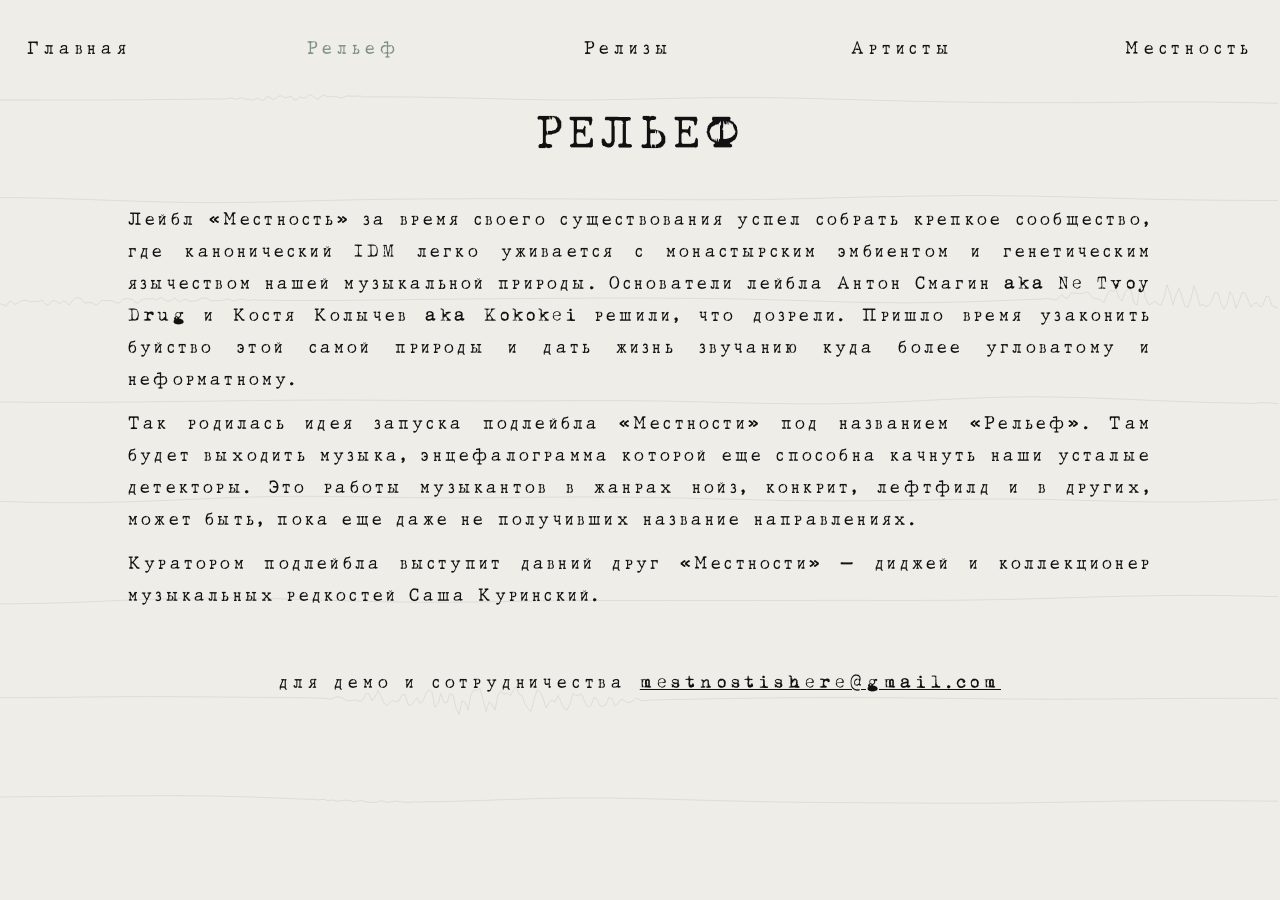
==== commit 2ca20ce9: "deploy: anton-smagin/mestnostrecords@8f27a44ad55d6fc82c79421ca6b122b7cf8b2e69" ====
--- a/about/index.html
+++ b/about/index.html
@@ -1 +1 @@
-<!DOCTYPE html><html  lang="en" class="relief-html"><head><meta charset="utf-8"><meta name="viewport" content="width=device-width, initial-scale=1"><title>О рельефе — Relief</title><style>body{background-color:#000!important;margin:0;max-width:100%;overflow-x:hidden}#app,body{min-height:100vh}#app{font-weight:400;letter-spacing:.3em;-webkit-font-smoothing:antialiased;-moz-osx-font-smoothing:grayscale;color:#2c3e50;text-align:center}#nav{min-height:10vh;padding:30px}#nav a{color:#f5fafa;font-size:1em;font-weight:lighter}@media(max-width:768px){#nav a{letter-spacing:.1em}}#nav a.router-link-exact-active{color:#91a79d}.hamburger{cursor:pointer}.h80{min-height:80vh}.button{margin:8px}.fade-enter-active,.fade-leave-active{transition:opacity .5s}.fade-enter,.fade-leave-to{opacity:0}html{height:100%}html.relief-html{background-color:#eeede8!important}html.relief-html body{background-color:transparent!important}.home{background:linear-gradient(180deg,#000 0,#000 5%,transparent 10%,transparent 80%,#000 90%,#000),url(/static/lofi_background.webp) no-repeat 50% fixed!important;background-color:#000;background-size:100% 100%,cover}.logo{font-size:3em;font-weight:400;letter-spacing:.5em;margin-bottom:10%;text-align:center}@media(max-width:768px){.logo{font-size:2em;letter-spacing:.1em}}footer{bottom:0;left:0;min-height:10vh;padding:16px;width:100%}footer a.btn{font-size:1em}@media(max-width:768px){footer a.btn{font-size:.8em;letter-spacing:.1em}}</style><style>.relief-eeg[data-v-58de19c1]{height:100vh;inset:0;pointer-events:none;position:fixed;width:100vw;z-index:-1}</style><style>.hamburger-wrapper[data-v-4a519751]{display:flex}.desktop-menu[data-v-4a519751]{display:none}.desktop-menu-item[data-v-4a519751]{display:block;padding:0;width:10%}@media(min-width:958px){.hamburger-wrapper[data-v-4a519751],.mobile-menu[data-v-4a519751],.mobile-overlay[data-v-4a519751]{display:none!important}.desktop-menu[data-v-4a519751]{display:flex;flex-direction:row;gap:1rem;justify-content:flex-start;width:100%}}.hamburger-btn[data-v-4a519751]{background:none;border:none;cursor:pointer;padding:.5rem;position:relative;z-index:1001}.hamburger-icon[data-v-4a519751]{color:#fff;font-size:1.5rem;transition:transform .3s ease}.hamburger-btn.is-active .hamburger-icon[data-v-4a519751]{transform:rotate(90deg)}.mobile-overlay[data-v-4a519751]{-webkit-backdrop-filter:blur(4px);backdrop-filter:blur(4px);background:#000000b3;inset:0;position:fixed;z-index:999}.mobile-menu[data-v-4a519751]{background:linear-gradient(180deg,#141414fa,#0a0a0afa);box-shadow:-4px 0 20px #00000080;height:100vh;padding:5rem 1.5rem 2rem;position:fixed;right:0;top:0;width:280px;z-index:1000}.mobile-nav[data-v-4a519751]{display:flex;flex-direction:column;gap:.5rem}.mobile-nav-item[data-v-4a519751]{border-bottom:1px solid hsla(0,0%,100%,.1)}.mobile-nav-item[data-v-4a519751]:last-child{border-bottom:none}.mobile-link[data-v-4a519751]{color:#fff;display:block;font-family:NotoSans,sans-serif;font-size:1.1rem;letter-spacing:.15em;padding:1rem .5rem;text-decoration:none;transition:all .3s ease}.mobile-link.router-link-exact-active[data-v-4a519751],.mobile-link[data-v-4a519751]:hover{color:#91a79d;padding-left:1rem}.mobile-link.cocomat-font[data-v-4a519751]{font-family:Cocomat,sans-serif}.mobile-link.sister-link[data-v-4a519751]{margin-top:.5rem}.relief-theme .hamburger-icon[data-v-4a519751]{color:#000}.relief-theme .mobile-overlay[data-v-4a519751]{background:#eeede8b3}.relief-theme .mobile-menu[data-v-4a519751]{background:#eeede8;box-shadow:-4px 0 20px #0000001f}.relief-theme .mobile-nav-item[data-v-4a519751]{border-bottom-color:#0000001a}.relief-theme .mobile-link[data-v-4a519751]{color:#000}.relief-theme #nav a[data-v-4a519751]{color:#111}.relief-theme #nav a.router-link-exact-active[data-v-4a519751],.relief-theme .mobile-link.router-link-exact-active[data-v-4a519751]{color:#7d8f87}.fade-enter-active[data-v-4a519751],.fade-leave-active[data-v-4a519751]{transition:opacity .3s ease}.fade-enter-from[data-v-4a519751],.fade-leave-to[data-v-4a519751]{opacity:0}.slide-enter-active[data-v-4a519751],.slide-leave-active[data-v-4a519751]{transition:transform .3s ease}.slide-enter-from[data-v-4a519751],.slide-leave-to[data-v-4a519751]{transform:translate(100%)}</style><style>h1[data-v-ee7cfacc]{color:#111}.description[data-v-ee7cfacc]{color:#111;font-family:MomsRelief,monospace;letter-spacing:.2em;line-height:2em;margin:3% 10%;text-align:justify}@media only screen and (max-width:768px){.description[data-v-ee7cfacc]{font-size:1em;letter-spacing:.1em;margin:4% 10%}}.contact[data-v-ee7cfacc],.contact a[data-v-ee7cfacc]{color:#111}</style><link rel="stylesheet" href="/_nuxt/entry.B4zMyh9U.css" crossorigin><link rel="preload" as="fetch" crossorigin="anonymous" href="/about/_payload.json?13505b33-1b98-4566-98f0-17e1e17a6854"><link rel="modulepreload" as="script" crossorigin href="/_nuxt/tsU-Cvp_.js"><link rel="modulepreload" as="script" crossorigin href="/_nuxt/tOQXynLv.js"><script type="module" src="/_nuxt/tsU-Cvp_.js" crossorigin></script><meta name="description" content="Рельеф — другая сторона «Местности». Куратор — Саша Куринский."><meta name="format-detection" content="telephone=no"><meta property="og:site_name" content="Mestnost Records"><meta property="og:type" content="website"><meta property="og:image" content="https://mestnostrecords.com/static/mestnost_og_default.jpg"><meta property="og:locale" content="ru_RU"><meta name="twitter:card" content="summary_large_image"><link rel="icon" type="image/x-icon" href="/favicon.ico"><meta property="og:title" content="О рельефе — Relief"></head><body><div id="__nuxt"><div id="app" class="relief-theme"><canvas class="relief-eeg" aria-hidden="true" data-v-58de19c1></canvas><div class="w-100" data-v-4a519751><div id="nav" class="row justify-content-between" data-v-4a519751><div class="hamburger-wrapper d-flex w-80 justify-content-end" data-v-4a519751><button class="hamburger-btn" aria-label="Toggle menu" data-v-4a519751><!----></button></div><!----><!----><div class="desktop-menu row justify-content-between" data-v-4a519751><!--[--><div class="desktop-menu-item" data-v-4a519751><a href="/" class="btn text-nowrap px-2" data-v-4a519751>Главная</a></div><div class="desktop-menu-item" data-v-4a519751><a aria-current="page" href="/about" class="router-link-active router-link-exact-active btn text-nowrap px-2 cocomat-font" data-v-4a519751>Рельеф</a></div><div class="desktop-menu-item" data-v-4a519751><a href="/releases" class="btn text-nowrap px-2" data-v-4a519751>Релизы</a></div><div class="desktop-menu-item" data-v-4a519751><a href="/artists" class="btn text-nowrap px-2" data-v-4a519751>Артисты</a></div><div class="desktop-menu-item" data-v-4a519751><a href="https://mestnostrecords.com" rel="noopener noreferrer" class="btn text-nowrap px-2 sister-link" data-v-4a519751>Местность</a></div><!--]--></div></div></div><div class="about" data-v-ee7cfacc><div class="row" data-v-ee7cfacc><div class="col-md-12 mt-3" data-v-ee7cfacc><h1 data-v-ee7cfacc>РЕЛЬЕФ</h1></div><div class="col-md-12" data-v-ee7cfacc><div class="description" data-v-ee7cfacc><p class="mb-3" data-v-ee7cfacc> Лейбл «Местность» за время своего существования успел собрать крепкое сообщество, где канонический IDM легко уживается с монастырским эмбиентом и генетическим язычеством нашей музыкальной природы. Основатели лейбла Антон Смагин aka Ne Tvoy Drug и Костя Колычев aka Kokokei решили, что дозрели. Пришло время узаконить буйство этой самой природы и дать жизнь звучанию куда более угловатому и неформатному. </p><p class="mb-3" data-v-ee7cfacc> Так родилась идея запуска подлейбла «Местности» под названием «Рельеф». Там будет выходить музыка, энцефалограмма которой еще способна качнуть наши усталые детекторы. Это работы музыкантов в жанрах нойз, конкрит, лефтфилд и в других, может быть, пока еще даже не получивших название направлениях. </p><p class="mb-3" data-v-ee7cfacc> Куратором подлейбла выступит давний друг «Местности» — диджей и коллекционер музыкальных редкостей Саша Куринский. </p></div></div><p class="contact mt-5 mb-5" data-v-ee7cfacc> для демо и сотрудничества <a href="mailto:mestnostishere@gmail.com" data-v-ee7cfacc>mestnostishere@gmail.com</a></p></div></div></div></div><div id="teleports"></div><script>window.__NUXT__={};window.__NUXT__.config={public:{yandexMetrikaId:"73630327",siteUrl:"https://mestnostrecords.com",reliefSite:true},app:{baseURL:"/",buildId:"13505b33-1b98-4566-98f0-17e1e17a6854",buildAssetsDir:"/_nuxt/",cdnURL:""}}</script><script type="application/json" data-nuxt-data="nuxt-app" data-ssr="true" id="__NUXT_DATA__" data-src="/about/_payload.json?13505b33-1b98-4566-98f0-17e1e17a6854">[{"state":1,"once":3,"_errors":4,"serverRendered":6,"path":7,"prerenderedAt":8},["Reactive",2],{},["Set"],["ShallowReactive",5],{},true,"/about",1794392759259]</script></body></html>+<!DOCTYPE html><html  lang="en" class="relief-html"><head><meta charset="utf-8"><meta name="viewport" content="width=device-width, initial-scale=1"><title>О рельефе — Relief</title><style>body{background-color:#000!important;margin:0;max-width:100%;overflow-x:hidden}#app,body{min-height:100vh}#app{font-weight:400;letter-spacing:.3em;-webkit-font-smoothing:antialiased;-moz-osx-font-smoothing:grayscale;color:#2c3e50;text-align:center}#nav{min-height:10vh;padding:30px}#nav a{color:#f5fafa;font-size:1em;font-weight:lighter}@media(max-width:768px){#nav a{letter-spacing:.1em}}#nav a.router-link-exact-active{color:#91a79d}.hamburger{cursor:pointer}.h80{min-height:80vh}.button{margin:8px}.fade-enter-active,.fade-leave-active{transition:opacity .5s}.fade-enter,.fade-leave-to{opacity:0}html{height:100%}html.relief-html{background-color:#eeede8!important}html.relief-html body{background-color:transparent!important}.home{background:linear-gradient(180deg,#000 0,#000 5%,transparent 10%,transparent 80%,#000 90%,#000),url(/static/lofi_background.webp) no-repeat 50% fixed!important;background-color:#000;background-size:100% 100%,cover}.logo{font-size:3em;font-weight:400;letter-spacing:.5em;margin-bottom:10%;text-align:center}@media(max-width:768px){.logo{font-size:2em;letter-spacing:.1em}}footer{bottom:0;left:0;min-height:10vh;padding:16px;width:100%}footer a.btn{font-size:1em}@media(max-width:768px){footer a.btn{font-size:.8em;letter-spacing:.1em}}</style><style>.relief-eeg[data-v-58de19c1]{height:100vh;inset:0;pointer-events:none;position:fixed;width:100vw;z-index:-1}</style><style>.hamburger-wrapper[data-v-4a519751]{display:flex}.desktop-menu[data-v-4a519751]{display:none}.desktop-menu-item[data-v-4a519751]{display:block;padding:0;width:10%}@media(min-width:958px){.hamburger-wrapper[data-v-4a519751],.mobile-menu[data-v-4a519751],.mobile-overlay[data-v-4a519751]{display:none!important}.desktop-menu[data-v-4a519751]{display:flex;flex-direction:row;gap:1rem;justify-content:flex-start;width:100%}}.hamburger-btn[data-v-4a519751]{background:none;border:none;cursor:pointer;padding:.5rem;position:relative;z-index:1001}.hamburger-icon[data-v-4a519751]{color:#fff;font-size:1.5rem;transition:transform .3s ease}.hamburger-btn.is-active .hamburger-icon[data-v-4a519751]{transform:rotate(90deg)}.mobile-overlay[data-v-4a519751]{-webkit-backdrop-filter:blur(4px);backdrop-filter:blur(4px);background:#000000b3;inset:0;position:fixed;z-index:999}.mobile-menu[data-v-4a519751]{background:linear-gradient(180deg,#141414fa,#0a0a0afa);box-shadow:-4px 0 20px #00000080;height:100vh;padding:5rem 1.5rem 2rem;position:fixed;right:0;top:0;width:280px;z-index:1000}.mobile-nav[data-v-4a519751]{display:flex;flex-direction:column;gap:.5rem}.mobile-nav-item[data-v-4a519751]{border-bottom:1px solid hsla(0,0%,100%,.1)}.mobile-nav-item[data-v-4a519751]:last-child{border-bottom:none}.mobile-link[data-v-4a519751]{color:#fff;display:block;font-family:NotoSans,sans-serif;font-size:1.1rem;letter-spacing:.15em;padding:1rem .5rem;text-decoration:none;transition:all .3s ease}.mobile-link.router-link-exact-active[data-v-4a519751],.mobile-link[data-v-4a519751]:hover{color:#91a79d;padding-left:1rem}.mobile-link.cocomat-font[data-v-4a519751]{font-family:Cocomat,sans-serif}.mobile-link.sister-link[data-v-4a519751]{margin-top:.5rem}.relief-theme .hamburger-icon[data-v-4a519751]{color:#000}.relief-theme .mobile-overlay[data-v-4a519751]{background:#eeede8b3}.relief-theme .mobile-menu[data-v-4a519751]{background:#eeede8;box-shadow:-4px 0 20px #0000001f}.relief-theme .mobile-nav-item[data-v-4a519751]{border-bottom-color:#0000001a}.relief-theme .mobile-link[data-v-4a519751]{color:#000}.relief-theme #nav a[data-v-4a519751]{color:#111}.relief-theme #nav a.router-link-exact-active[data-v-4a519751],.relief-theme .mobile-link.router-link-exact-active[data-v-4a519751]{color:#7d8f87}.fade-enter-active[data-v-4a519751],.fade-leave-active[data-v-4a519751]{transition:opacity .3s ease}.fade-enter-from[data-v-4a519751],.fade-leave-to[data-v-4a519751]{opacity:0}.slide-enter-active[data-v-4a519751],.slide-leave-active[data-v-4a519751]{transition:transform .3s ease}.slide-enter-from[data-v-4a519751],.slide-leave-to[data-v-4a519751]{transform:translate(100%)}</style><style>h1[data-v-ee7cfacc]{color:#111}.description[data-v-ee7cfacc]{color:#111;font-family:MomsRelief,monospace;letter-spacing:.2em;line-height:2em;margin:3% 10%;text-align:justify}@media only screen and (max-width:768px){.description[data-v-ee7cfacc]{font-size:1em;letter-spacing:.1em;margin:4% 10%}}.contact[data-v-ee7cfacc],.contact a[data-v-ee7cfacc]{color:#111}</style><link rel="stylesheet" href="/_nuxt/entry.B4zMyh9U.css" crossorigin><link rel="preload" as="fetch" crossorigin="anonymous" href="/about/_payload.json?48598fe8-99f5-486f-a06d-1c582978f8fd"><link rel="modulepreload" as="script" crossorigin href="/_nuxt/tsU-Cvp_.js"><link rel="modulepreload" as="script" crossorigin href="/_nuxt/tOQXynLv.js"><script type="module" src="/_nuxt/tsU-Cvp_.js" crossorigin></script><meta name="description" content="Рельеф — другая сторона «Местности». Куратор — Саша Куринский."><meta name="format-detection" content="telephone=no"><meta property="og:site_name" content="Mestnost Records"><meta property="og:type" content="website"><meta property="og:image" content="https://mestnostrecords.com/static/mestnost_og_default.jpg"><meta property="og:locale" content="ru_RU"><meta name="twitter:card" content="summary_large_image"><link rel="icon" type="image/x-icon" href="/favicon.ico"><meta property="og:title" content="О рельефе — Relief"></head><body><div id="__nuxt"><div id="app" class="relief-theme"><canvas class="relief-eeg" aria-hidden="true" data-v-58de19c1></canvas><div class="w-100" data-v-4a519751><div id="nav" class="row justify-content-between" data-v-4a519751><div class="hamburger-wrapper d-flex w-80 justify-content-end" data-v-4a519751><button class="hamburger-btn" aria-label="Toggle menu" data-v-4a519751><!----></button></div><!----><!----><div class="desktop-menu row justify-content-between" data-v-4a519751><!--[--><div class="desktop-menu-item" data-v-4a519751><a href="/" class="btn text-nowrap px-2" data-v-4a519751>Главная</a></div><div class="desktop-menu-item" data-v-4a519751><a aria-current="page" href="/about" class="router-link-active router-link-exact-active btn text-nowrap px-2 cocomat-font" data-v-4a519751>Рельеф</a></div><div class="desktop-menu-item" data-v-4a519751><a href="/releases" class="btn text-nowrap px-2" data-v-4a519751>Релизы</a></div><div class="desktop-menu-item" data-v-4a519751><a href="/artists" class="btn text-nowrap px-2" data-v-4a519751>Артисты</a></div><div class="desktop-menu-item" data-v-4a519751><a href="https://mestnostrecords.com" rel="noopener noreferrer" class="btn text-nowrap px-2 sister-link" data-v-4a519751>Местность</a></div><!--]--></div></div></div><div class="about" data-v-ee7cfacc><div class="row" data-v-ee7cfacc><div class="col-md-12 mt-3" data-v-ee7cfacc><h1 data-v-ee7cfacc>РЕЛЬЕФ</h1></div><div class="col-md-12" data-v-ee7cfacc><div class="description" data-v-ee7cfacc><p class="mb-3" data-v-ee7cfacc> Лейбл «Местность» за время своего существования успел собрать крепкое сообщество, где канонический IDM легко уживается с монастырским эмбиентом и генетическим язычеством нашей музыкальной природы. Основатели лейбла Антон Смагин aka Ne Tvoy Drug и Костя Колычев aka Kokokei решили, что дозрели. Пришло время узаконить буйство этой самой природы и дать жизнь звучанию куда более угловатому и неформатному. </p><p class="mb-3" data-v-ee7cfacc> Так родилась идея запуска подлейбла «Местности» под названием «Рельеф». Там будет выходить музыка, энцефалограмма которой еще способна качнуть наши усталые детекторы. Это работы музыкантов в жанрах нойз, конкрит, лефтфилд и в других, может быть, пока еще даже не получивших название направлениях. </p><p class="mb-3" data-v-ee7cfacc> Куратором подлейбла выступит давний друг «Местности» — диджей и коллекционер музыкальных редкостей Саша Куринский. </p></div></div><p class="contact mt-5 mb-5" data-v-ee7cfacc> для демо и сотрудничества <a href="mailto:mestnostishere@gmail.com" data-v-ee7cfacc>mestnostishere@gmail.com</a></p></div></div></div></div><div id="teleports"></div><script>window.__NUXT__={};window.__NUXT__.config={public:{yandexMetrikaId:"73630327",siteUrl:"https://mestnostrecords.com",reliefSite:true},app:{baseURL:"/",buildId:"48598fe8-99f5-486f-a06d-1c582978f8fd",buildAssetsDir:"/_nuxt/",cdnURL:""}}</script><script type="application/json" data-nuxt-data="nuxt-app" data-ssr="true" id="__NUXT_DATA__" data-src="/about/_payload.json?48598fe8-99f5-486f-a06d-1c582978f8fd">[{"state":1,"once":3,"_errors":4,"serverRendered":6,"path":7,"prerenderedAt":8},["Reactive",2],{},["Set"],["ShallowReactive",5],{},true,"/about",1794393107073]</script></body></html>
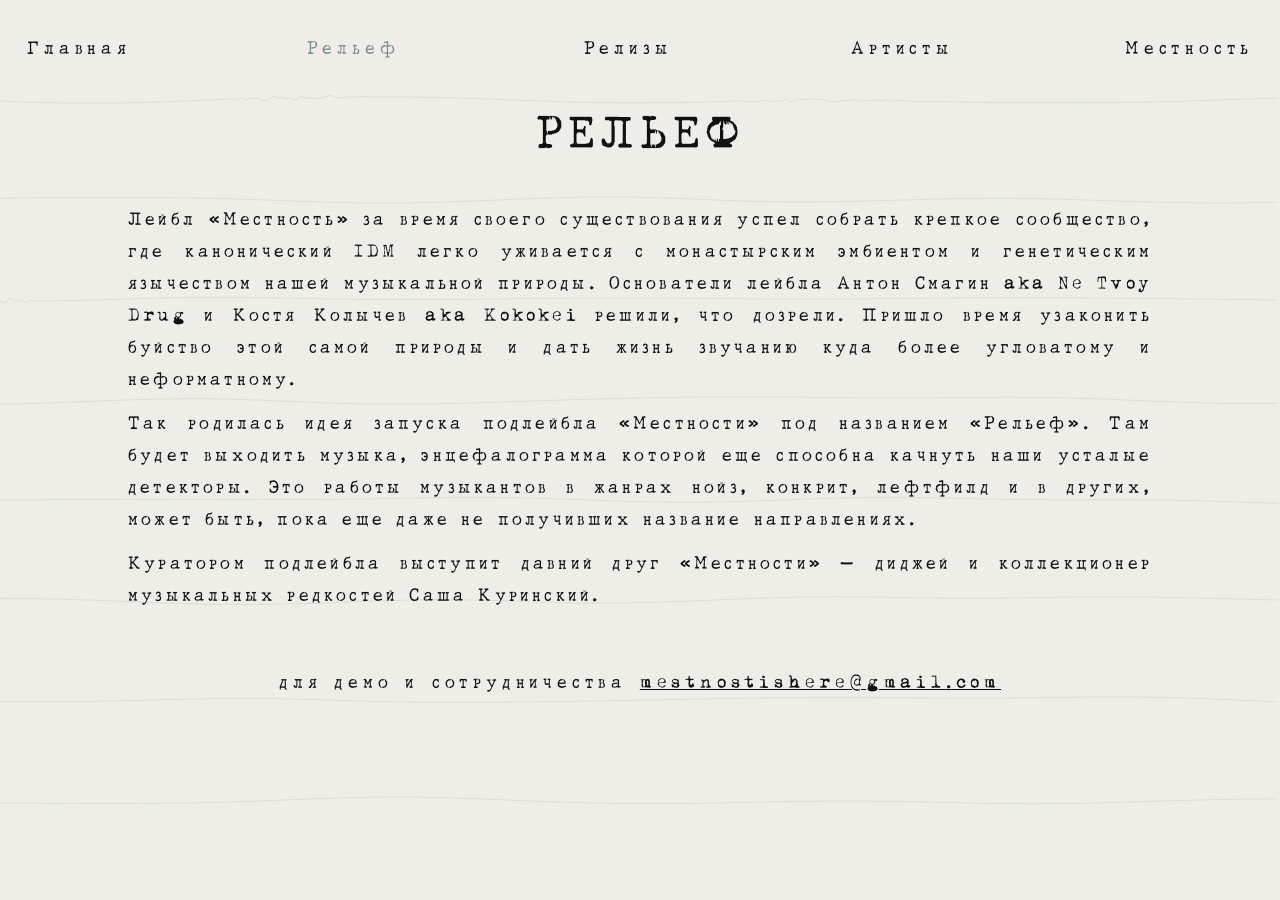
==== commit d2c4e7a5: "deploy: anton-smagin/mestnostrecords@8756a8f23e30fc9fe6c731a49181e13e525debf4" ====
--- a/about/index.html
+++ b/about/index.html
@@ -1 +1 @@
-<!DOCTYPE html><html  lang="en" class="relief-html"><head><meta charset="utf-8"><meta name="viewport" content="width=device-width, initial-scale=1"><title>О рельефе — Relief</title><style>body{background-color:#000!important;margin:0;max-width:100%;overflow-x:hidden}#app,body{min-height:100vh}#app{font-weight:400;letter-spacing:.3em;-webkit-font-smoothing:antialiased;-moz-osx-font-smoothing:grayscale;color:#2c3e50;text-align:center}#nav{min-height:10vh;padding:30px}#nav a{color:#f5fafa;font-size:1em;font-weight:lighter}@media(max-width:768px){#nav a{letter-spacing:.1em}}#nav a.router-link-exact-active{color:#91a79d}.hamburger{cursor:pointer}.h80{min-height:80vh}.button{margin:8px}.fade-enter-active,.fade-leave-active{transition:opacity .5s}.fade-enter,.fade-leave-to{opacity:0}html{height:100%}html.relief-html{background-color:#eeede8!important}html.relief-html body{background-color:transparent!important}.home{background:linear-gradient(180deg,#000 0,#000 5%,transparent 10%,transparent 80%,#000 90%,#000),url(/static/lofi_background.webp) no-repeat 50% fixed!important;background-color:#000;background-size:100% 100%,cover}.logo{font-size:3em;font-weight:400;letter-spacing:.5em;margin-bottom:10%;text-align:center}@media(max-width:768px){.logo{font-size:2em;letter-spacing:.1em}}footer{bottom:0;left:0;min-height:10vh;padding:16px;width:100%}footer a.btn{font-size:1em}@media(max-width:768px){footer a.btn{font-size:.8em;letter-spacing:.1em}}</style><style>.relief-eeg[data-v-58de19c1]{height:100vh;inset:0;pointer-events:none;position:fixed;width:100vw;z-index:-1}</style><style>.hamburger-wrapper[data-v-4a519751]{display:flex}.desktop-menu[data-v-4a519751]{display:none}.desktop-menu-item[data-v-4a519751]{display:block;padding:0;width:10%}@media(min-width:958px){.hamburger-wrapper[data-v-4a519751],.mobile-menu[data-v-4a519751],.mobile-overlay[data-v-4a519751]{display:none!important}.desktop-menu[data-v-4a519751]{display:flex;flex-direction:row;gap:1rem;justify-content:flex-start;width:100%}}.hamburger-btn[data-v-4a519751]{background:none;border:none;cursor:pointer;padding:.5rem;position:relative;z-index:1001}.hamburger-icon[data-v-4a519751]{color:#fff;font-size:1.5rem;transition:transform .3s ease}.hamburger-btn.is-active .hamburger-icon[data-v-4a519751]{transform:rotate(90deg)}.mobile-overlay[data-v-4a519751]{-webkit-backdrop-filter:blur(4px);backdrop-filter:blur(4px);background:#000000b3;inset:0;position:fixed;z-index:999}.mobile-menu[data-v-4a519751]{background:linear-gradient(180deg,#141414fa,#0a0a0afa);box-shadow:-4px 0 20px #00000080;height:100vh;padding:5rem 1.5rem 2rem;position:fixed;right:0;top:0;width:280px;z-index:1000}.mobile-nav[data-v-4a519751]{display:flex;flex-direction:column;gap:.5rem}.mobile-nav-item[data-v-4a519751]{border-bottom:1px solid hsla(0,0%,100%,.1)}.mobile-nav-item[data-v-4a519751]:last-child{border-bottom:none}.mobile-link[data-v-4a519751]{color:#fff;display:block;font-family:NotoSans,sans-serif;font-size:1.1rem;letter-spacing:.15em;padding:1rem .5rem;text-decoration:none;transition:all .3s ease}.mobile-link.router-link-exact-active[data-v-4a519751],.mobile-link[data-v-4a519751]:hover{color:#91a79d;padding-left:1rem}.mobile-link.cocomat-font[data-v-4a519751]{font-family:Cocomat,sans-serif}.mobile-link.sister-link[data-v-4a519751]{margin-top:.5rem}.relief-theme .hamburger-icon[data-v-4a519751]{color:#000}.relief-theme .mobile-overlay[data-v-4a519751]{background:#eeede8b3}.relief-theme .mobile-menu[data-v-4a519751]{background:#eeede8;box-shadow:-4px 0 20px #0000001f}.relief-theme .mobile-nav-item[data-v-4a519751]{border-bottom-color:#0000001a}.relief-theme .mobile-link[data-v-4a519751]{color:#000}.relief-theme #nav a[data-v-4a519751]{color:#111}.relief-theme #nav a.router-link-exact-active[data-v-4a519751],.relief-theme .mobile-link.router-link-exact-active[data-v-4a519751]{color:#7d8f87}.fade-enter-active[data-v-4a519751],.fade-leave-active[data-v-4a519751]{transition:opacity .3s ease}.fade-enter-from[data-v-4a519751],.fade-leave-to[data-v-4a519751]{opacity:0}.slide-enter-active[data-v-4a519751],.slide-leave-active[data-v-4a519751]{transition:transform .3s ease}.slide-enter-from[data-v-4a519751],.slide-leave-to[data-v-4a519751]{transform:translate(100%)}</style><style>h1[data-v-ee7cfacc]{color:#111}.description[data-v-ee7cfacc]{color:#111;font-family:MomsRelief,monospace;letter-spacing:.2em;line-height:2em;margin:3% 10%;text-align:justify}@media only screen and (max-width:768px){.description[data-v-ee7cfacc]{font-size:1em;letter-spacing:.1em;margin:4% 10%}}.contact[data-v-ee7cfacc],.contact a[data-v-ee7cfacc]{color:#111}</style><link rel="stylesheet" href="/_nuxt/entry.B4zMyh9U.css" crossorigin><link rel="preload" as="fetch" crossorigin="anonymous" href="/about/_payload.json?48598fe8-99f5-486f-a06d-1c582978f8fd"><link rel="modulepreload" as="script" crossorigin href="/_nuxt/tsU-Cvp_.js"><link rel="modulepreload" as="script" crossorigin href="/_nuxt/tOQXynLv.js"><script type="module" src="/_nuxt/tsU-Cvp_.js" crossorigin></script><meta name="description" content="Рельеф — другая сторона «Местности». Куратор — Саша Куринский."><meta name="format-detection" content="telephone=no"><meta property="og:site_name" content="Mestnost Records"><meta property="og:type" content="website"><meta property="og:image" content="https://mestnostrecords.com/static/mestnost_og_default.jpg"><meta property="og:locale" content="ru_RU"><meta name="twitter:card" content="summary_large_image"><link rel="icon" type="image/x-icon" href="/favicon.ico"><meta property="og:title" content="О рельефе — Relief"></head><body><div id="__nuxt"><div id="app" class="relief-theme"><canvas class="relief-eeg" aria-hidden="true" data-v-58de19c1></canvas><div class="w-100" data-v-4a519751><div id="nav" class="row justify-content-between" data-v-4a519751><div class="hamburger-wrapper d-flex w-80 justify-content-end" data-v-4a519751><button class="hamburger-btn" aria-label="Toggle menu" data-v-4a519751><!----></button></div><!----><!----><div class="desktop-menu row justify-content-between" data-v-4a519751><!--[--><div class="desktop-menu-item" data-v-4a519751><a href="/" class="btn text-nowrap px-2" data-v-4a519751>Главная</a></div><div class="desktop-menu-item" data-v-4a519751><a aria-current="page" href="/about" class="router-link-active router-link-exact-active btn text-nowrap px-2 cocomat-font" data-v-4a519751>Рельеф</a></div><div class="desktop-menu-item" data-v-4a519751><a href="/releases" class="btn text-nowrap px-2" data-v-4a519751>Релизы</a></div><div class="desktop-menu-item" data-v-4a519751><a href="/artists" class="btn text-nowrap px-2" data-v-4a519751>Артисты</a></div><div class="desktop-menu-item" data-v-4a519751><a href="https://mestnostrecords.com" rel="noopener noreferrer" class="btn text-nowrap px-2 sister-link" data-v-4a519751>Местность</a></div><!--]--></div></div></div><div class="about" data-v-ee7cfacc><div class="row" data-v-ee7cfacc><div class="col-md-12 mt-3" data-v-ee7cfacc><h1 data-v-ee7cfacc>РЕЛЬЕФ</h1></div><div class="col-md-12" data-v-ee7cfacc><div class="description" data-v-ee7cfacc><p class="mb-3" data-v-ee7cfacc> Лейбл «Местность» за время своего существования успел собрать крепкое сообщество, где канонический IDM легко уживается с монастырским эмбиентом и генетическим язычеством нашей музыкальной природы. Основатели лейбла Антон Смагин aka Ne Tvoy Drug и Костя Колычев aka Kokokei решили, что дозрели. Пришло время узаконить буйство этой самой природы и дать жизнь звучанию куда более угловатому и неформатному. </p><p class="mb-3" data-v-ee7cfacc> Так родилась идея запуска подлейбла «Местности» под названием «Рельеф». Там будет выходить музыка, энцефалограмма которой еще способна качнуть наши усталые детекторы. Это работы музыкантов в жанрах нойз, конкрит, лефтфилд и в других, может быть, пока еще даже не получивших название направлениях. </p><p class="mb-3" data-v-ee7cfacc> Куратором подлейбла выступит давний друг «Местности» — диджей и коллекционер музыкальных редкостей Саша Куринский. </p></div></div><p class="contact mt-5 mb-5" data-v-ee7cfacc> для демо и сотрудничества <a href="mailto:mestnostishere@gmail.com" data-v-ee7cfacc>mestnostishere@gmail.com</a></p></div></div></div></div><div id="teleports"></div><script>window.__NUXT__={};window.__NUXT__.config={public:{yandexMetrikaId:"73630327",siteUrl:"https://mestnostrecords.com",reliefSite:true},app:{baseURL:"/",buildId:"48598fe8-99f5-486f-a06d-1c582978f8fd",buildAssetsDir:"/_nuxt/",cdnURL:""}}</script><script type="application/json" data-nuxt-data="nuxt-app" data-ssr="true" id="__NUXT_DATA__" data-src="/about/_payload.json?48598fe8-99f5-486f-a06d-1c582978f8fd">[{"state":1,"once":3,"_errors":4,"serverRendered":6,"path":7,"prerenderedAt":8},["Reactive",2],{},["Set"],["ShallowReactive",5],{},true,"/about",1794393107073]</script></body></html>+<!DOCTYPE html><html  lang="en" class="relief-html"><head><meta charset="utf-8"><meta name="viewport" content="width=device-width, initial-scale=1"><title>О рельефе — Relief</title><style>body{background-color:#000!important;margin:0;max-width:100%;overflow-x:hidden}#app,body{min-height:100vh}#app{font-weight:400;letter-spacing:.3em;-webkit-font-smoothing:antialiased;-moz-osx-font-smoothing:grayscale;color:#2c3e50;text-align:center}#nav{min-height:10vh;padding:30px}#nav a{color:#f5fafa;font-size:1em;font-weight:lighter}@media(max-width:768px){#nav a{letter-spacing:.1em}}#nav a.router-link-exact-active{color:#91a79d}.hamburger{cursor:pointer}.h80{min-height:80vh}.button{margin:8px}.fade-enter-active,.fade-leave-active{transition:opacity .5s}.fade-enter,.fade-leave-to{opacity:0}html{height:100%}html.relief-html{background-color:#eeede8!important}html.relief-html body{background-color:transparent!important}.home{background:linear-gradient(180deg,#000 0,#000 5%,transparent 10%,transparent 80%,#000 90%,#000),url(/static/lofi_background.webp) no-repeat 50% fixed!important;background-color:#000;background-size:100% 100%,cover}.logo{font-size:3em;font-weight:400;letter-spacing:.5em;margin-bottom:10%;text-align:center}@media(max-width:768px){.logo{font-size:2em;letter-spacing:.1em}}footer{bottom:0;left:0;min-height:10vh;padding:16px;width:100%}footer a.btn{font-size:1em}@media(max-width:768px){footer a.btn{font-size:.8em;letter-spacing:.1em}}</style><style>.relief-eeg[data-v-58de19c1]{height:100vh;inset:0;pointer-events:none;position:fixed;width:100vw;z-index:-1}</style><style>.hamburger-wrapper[data-v-4a519751]{display:flex}.desktop-menu[data-v-4a519751]{display:none}.desktop-menu-item[data-v-4a519751]{display:block;padding:0;width:10%}@media(min-width:958px){.hamburger-wrapper[data-v-4a519751],.mobile-menu[data-v-4a519751],.mobile-overlay[data-v-4a519751]{display:none!important}.desktop-menu[data-v-4a519751]{display:flex;flex-direction:row;gap:1rem;justify-content:flex-start;width:100%}}.hamburger-btn[data-v-4a519751]{background:none;border:none;cursor:pointer;padding:.5rem;position:relative;z-index:1001}.hamburger-icon[data-v-4a519751]{color:#fff;font-size:1.5rem;transition:transform .3s ease}.hamburger-btn.is-active .hamburger-icon[data-v-4a519751]{transform:rotate(90deg)}.mobile-overlay[data-v-4a519751]{-webkit-backdrop-filter:blur(4px);backdrop-filter:blur(4px);background:#000000b3;inset:0;position:fixed;z-index:999}.mobile-menu[data-v-4a519751]{background:linear-gradient(180deg,#141414fa,#0a0a0afa);box-shadow:-4px 0 20px #00000080;height:100vh;padding:5rem 1.5rem 2rem;position:fixed;right:0;top:0;width:280px;z-index:1000}.mobile-nav[data-v-4a519751]{display:flex;flex-direction:column;gap:.5rem}.mobile-nav-item[data-v-4a519751]{border-bottom:1px solid hsla(0,0%,100%,.1)}.mobile-nav-item[data-v-4a519751]:last-child{border-bottom:none}.mobile-link[data-v-4a519751]{color:#fff;display:block;font-family:NotoSans,sans-serif;font-size:1.1rem;letter-spacing:.15em;padding:1rem .5rem;text-decoration:none;transition:all .3s ease}.mobile-link.router-link-exact-active[data-v-4a519751],.mobile-link[data-v-4a519751]:hover{color:#91a79d;padding-left:1rem}.mobile-link.cocomat-font[data-v-4a519751]{font-family:Cocomat,sans-serif}.mobile-link.sister-link[data-v-4a519751]{margin-top:.5rem}.relief-theme .hamburger-icon[data-v-4a519751]{color:#000}.relief-theme .mobile-overlay[data-v-4a519751]{background:#eeede8b3}.relief-theme .mobile-menu[data-v-4a519751]{background:#eeede8;box-shadow:-4px 0 20px #0000001f}.relief-theme .mobile-nav-item[data-v-4a519751]{border-bottom-color:#0000001a}.relief-theme .mobile-link[data-v-4a519751]{color:#000}.relief-theme #nav a[data-v-4a519751]{color:#111}.relief-theme #nav a.router-link-exact-active[data-v-4a519751],.relief-theme .mobile-link.router-link-exact-active[data-v-4a519751]{color:#7d8f87}.fade-enter-active[data-v-4a519751],.fade-leave-active[data-v-4a519751]{transition:opacity .3s ease}.fade-enter-from[data-v-4a519751],.fade-leave-to[data-v-4a519751]{opacity:0}.slide-enter-active[data-v-4a519751],.slide-leave-active[data-v-4a519751]{transition:transform .3s ease}.slide-enter-from[data-v-4a519751],.slide-leave-to[data-v-4a519751]{transform:translate(100%)}</style><style>h1[data-v-ee7cfacc]{color:#111}.description[data-v-ee7cfacc]{color:#111;font-family:MomsRelief,monospace;letter-spacing:.2em;line-height:2em;margin:3% 10%;text-align:justify}@media only screen and (max-width:768px){.description[data-v-ee7cfacc]{font-size:1em;letter-spacing:.1em;margin:4% 10%}}.contact[data-v-ee7cfacc],.contact a[data-v-ee7cfacc]{color:#111}</style><link rel="stylesheet" href="/_nuxt/entry.B4zMyh9U.css" crossorigin><link rel="preload" as="fetch" crossorigin="anonymous" href="/about/_payload.json?c958d2cd-7722-415a-bbc2-ff961e6827ed"><link rel="modulepreload" as="script" crossorigin href="/_nuxt/tsU-Cvp_.js"><link rel="modulepreload" as="script" crossorigin href="/_nuxt/tOQXynLv.js"><script type="module" src="/_nuxt/tsU-Cvp_.js" crossorigin></script><meta name="description" content="Рельеф — другая сторона «Местности». Куратор — Саша Куринский."><meta name="format-detection" content="telephone=no"><meta property="og:site_name" content="Mestnost Records"><meta property="og:type" content="website"><meta property="og:image" content="https://mestnostrecords.com/static/mestnost_og_default.jpg"><meta property="og:locale" content="ru_RU"><meta name="twitter:card" content="summary_large_image"><link rel="icon" type="image/x-icon" href="/favicon.ico"><meta property="og:title" content="О рельефе — Relief"></head><body><div id="__nuxt"><div id="app" class="relief-theme"><canvas class="relief-eeg" aria-hidden="true" data-v-58de19c1></canvas><div class="w-100" data-v-4a519751><div id="nav" class="row justify-content-between" data-v-4a519751><div class="hamburger-wrapper d-flex w-80 justify-content-end" data-v-4a519751><button class="hamburger-btn" aria-label="Toggle menu" data-v-4a519751><!----></button></div><!----><!----><div class="desktop-menu row justify-content-between" data-v-4a519751><!--[--><div class="desktop-menu-item" data-v-4a519751><a href="/" class="btn text-nowrap px-2" data-v-4a519751>Главная</a></div><div class="desktop-menu-item" data-v-4a519751><a aria-current="page" href="/about" class="router-link-active router-link-exact-active btn text-nowrap px-2 cocomat-font" data-v-4a519751>Рельеф</a></div><div class="desktop-menu-item" data-v-4a519751><a href="/releases" class="btn text-nowrap px-2" data-v-4a519751>Релизы</a></div><div class="desktop-menu-item" data-v-4a519751><a href="/artists" class="btn text-nowrap px-2" data-v-4a519751>Артисты</a></div><div class="desktop-menu-item" data-v-4a519751><a href="https://mestnostrecords.com" rel="noopener noreferrer" class="btn text-nowrap px-2 sister-link" data-v-4a519751>Местность</a></div><!--]--></div></div></div><div class="about" data-v-ee7cfacc><div class="row" data-v-ee7cfacc><div class="col-md-12 mt-3" data-v-ee7cfacc><h1 data-v-ee7cfacc>РЕЛЬЕФ</h1></div><div class="col-md-12" data-v-ee7cfacc><div class="description" data-v-ee7cfacc><p class="mb-3" data-v-ee7cfacc> Лейбл «Местность» за время своего существования успел собрать крепкое сообщество, где канонический IDM легко уживается с монастырским эмбиентом и генетическим язычеством нашей музыкальной природы. Основатели лейбла Антон Смагин aka Ne Tvoy Drug и Костя Колычев aka Kokokei решили, что дозрели. Пришло время узаконить буйство этой самой природы и дать жизнь звучанию куда более угловатому и неформатному. </p><p class="mb-3" data-v-ee7cfacc> Так родилась идея запуска подлейбла «Местности» под названием «Рельеф». Там будет выходить музыка, энцефалограмма которой еще способна качнуть наши усталые детекторы. Это работы музыкантов в жанрах нойз, конкрит, лефтфилд и в других, может быть, пока еще даже не получивших название направлениях. </p><p class="mb-3" data-v-ee7cfacc> Куратором подлейбла выступит давний друг «Местности» — диджей и коллекционер музыкальных редкостей Саша Куринский. </p></div></div><p class="contact mt-5 mb-5" data-v-ee7cfacc> для демо и сотрудничества <a href="mailto:mestnostishere@gmail.com" data-v-ee7cfacc>mestnostishere@gmail.com</a></p></div></div></div></div><div id="teleports"></div><script>window.__NUXT__={};window.__NUXT__.config={public:{yandexMetrikaId:"73630327",siteUrl:"https://mestnostrecords.com",reliefSite:true},app:{baseURL:"/",buildId:"c958d2cd-7722-415a-bbc2-ff961e6827ed",buildAssetsDir:"/_nuxt/",cdnURL:""}}</script><script type="application/json" data-nuxt-data="nuxt-app" data-ssr="true" id="__NUXT_DATA__" data-src="/about/_payload.json?c958d2cd-7722-415a-bbc2-ff961e6827ed">[{"state":1,"once":3,"_errors":4,"serverRendered":6,"path":7,"prerenderedAt":8},["Reactive",2],{},["Set"],["ShallowReactive",5],{},true,"/about",1794393284923]</script></body></html>
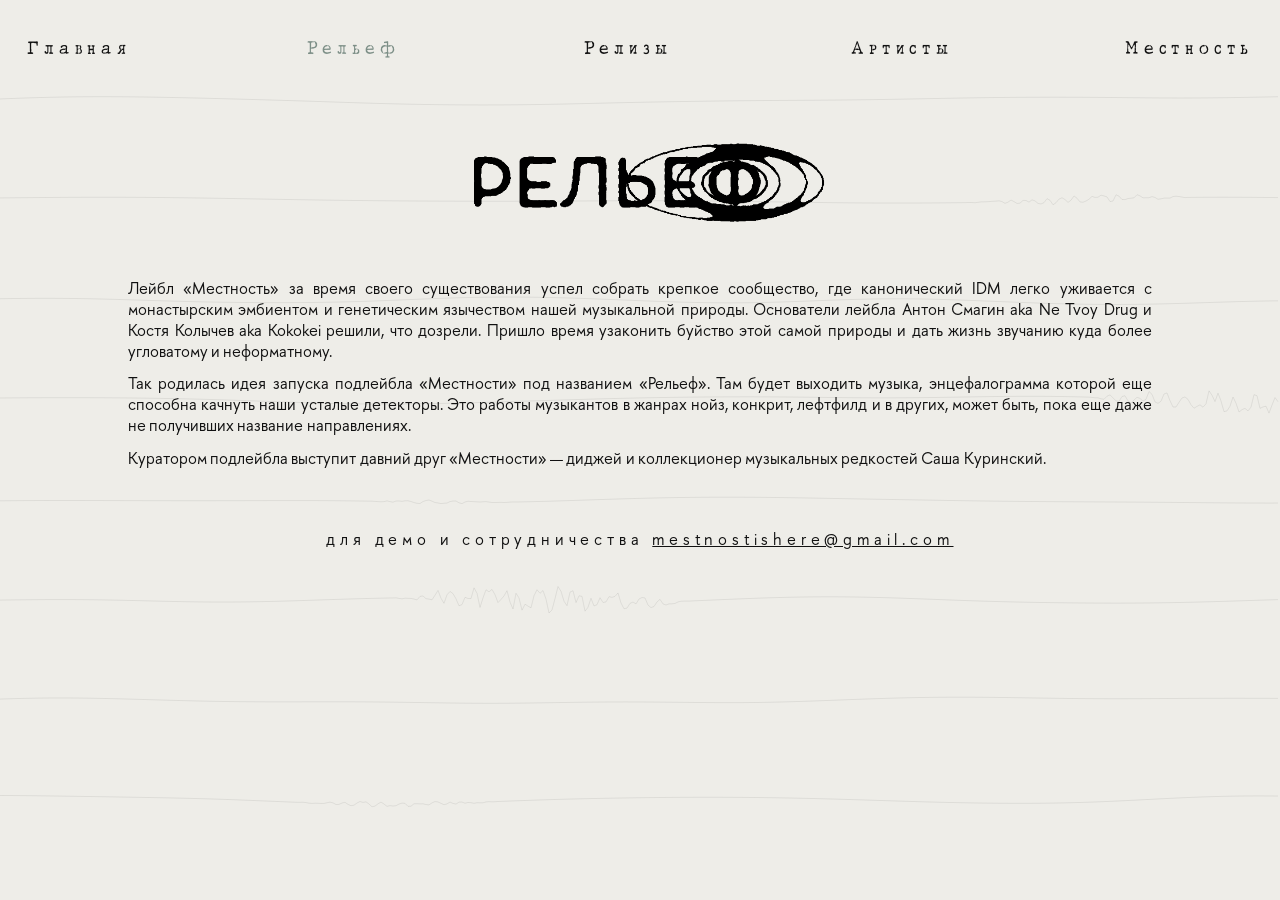
==== commit 175a3fe6: "deploy: anton-smagin/mestnostrecords@c8dce32666afdf07574b0c8b010c4695087cd9e1" ====
--- a/about/index.html
+++ b/about/index.html
@@ -1 +1 @@
-<!DOCTYPE html><html  lang="en" class="relief-html"><head><meta charset="utf-8"><meta name="viewport" content="width=device-width, initial-scale=1"><title>О рельефе — Relief</title><style>body{background-color:#000!important;margin:0;max-width:100%;overflow-x:hidden}#app,body{min-height:100vh}#app{font-weight:400;letter-spacing:.3em;-webkit-font-smoothing:antialiased;-moz-osx-font-smoothing:grayscale;color:#2c3e50;text-align:center}#nav{min-height:10vh;padding:30px}#nav a{color:#f5fafa;font-size:1em;font-weight:lighter}@media(max-width:768px){#nav a{letter-spacing:.1em}}#nav a.router-link-exact-active{color:#91a79d}.hamburger{cursor:pointer}.h80{min-height:80vh}.button{margin:8px}.fade-enter-active,.fade-leave-active{transition:opacity .5s}.fade-enter,.fade-leave-to{opacity:0}html{height:100%}html.relief-html{background-color:#eeede8!important}html.relief-html body{background-color:transparent!important}.home{background:linear-gradient(180deg,#000 0,#000 5%,transparent 10%,transparent 80%,#000 90%,#000),url(/static/lofi_background.webp) no-repeat 50% fixed!important;background-color:#000;background-size:100% 100%,cover}.logo{font-size:3em;font-weight:400;letter-spacing:.5em;margin-bottom:10%;text-align:center}@media(max-width:768px){.logo{font-size:2em;letter-spacing:.1em}}footer{bottom:0;left:0;min-height:10vh;padding:16px;width:100%}footer a.btn{font-size:1em}@media(max-width:768px){footer a.btn{font-size:.8em;letter-spacing:.1em}}</style><style>.relief-eeg[data-v-58de19c1]{height:100vh;inset:0;pointer-events:none;position:fixed;width:100vw;z-index:-1}</style><style>.hamburger-wrapper[data-v-4a519751]{display:flex}.desktop-menu[data-v-4a519751]{display:none}.desktop-menu-item[data-v-4a519751]{display:block;padding:0;width:10%}@media(min-width:958px){.hamburger-wrapper[data-v-4a519751],.mobile-menu[data-v-4a519751],.mobile-overlay[data-v-4a519751]{display:none!important}.desktop-menu[data-v-4a519751]{display:flex;flex-direction:row;gap:1rem;justify-content:flex-start;width:100%}}.hamburger-btn[data-v-4a519751]{background:none;border:none;cursor:pointer;padding:.5rem;position:relative;z-index:1001}.hamburger-icon[data-v-4a519751]{color:#fff;font-size:1.5rem;transition:transform .3s ease}.hamburger-btn.is-active .hamburger-icon[data-v-4a519751]{transform:rotate(90deg)}.mobile-overlay[data-v-4a519751]{-webkit-backdrop-filter:blur(4px);backdrop-filter:blur(4px);background:#000000b3;inset:0;position:fixed;z-index:999}.mobile-menu[data-v-4a519751]{background:linear-gradient(180deg,#141414fa,#0a0a0afa);box-shadow:-4px 0 20px #00000080;height:100vh;padding:5rem 1.5rem 2rem;position:fixed;right:0;top:0;width:280px;z-index:1000}.mobile-nav[data-v-4a519751]{display:flex;flex-direction:column;gap:.5rem}.mobile-nav-item[data-v-4a519751]{border-bottom:1px solid hsla(0,0%,100%,.1)}.mobile-nav-item[data-v-4a519751]:last-child{border-bottom:none}.mobile-link[data-v-4a519751]{color:#fff;display:block;font-family:NotoSans,sans-serif;font-size:1.1rem;letter-spacing:.15em;padding:1rem .5rem;text-decoration:none;transition:all .3s ease}.mobile-link.router-link-exact-active[data-v-4a519751],.mobile-link[data-v-4a519751]:hover{color:#91a79d;padding-left:1rem}.mobile-link.cocomat-font[data-v-4a519751]{font-family:Cocomat,sans-serif}.mobile-link.sister-link[data-v-4a519751]{margin-top:.5rem}.relief-theme .hamburger-icon[data-v-4a519751]{color:#000}.relief-theme .mobile-overlay[data-v-4a519751]{background:#eeede8b3}.relief-theme .mobile-menu[data-v-4a519751]{background:#eeede8;box-shadow:-4px 0 20px #0000001f}.relief-theme .mobile-nav-item[data-v-4a519751]{border-bottom-color:#0000001a}.relief-theme .mobile-link[data-v-4a519751]{color:#000}.relief-theme #nav a[data-v-4a519751]{color:#111}.relief-theme #nav a.router-link-exact-active[data-v-4a519751],.relief-theme .mobile-link.router-link-exact-active[data-v-4a519751]{color:#7d8f87}.fade-enter-active[data-v-4a519751],.fade-leave-active[data-v-4a519751]{transition:opacity .3s ease}.fade-enter-from[data-v-4a519751],.fade-leave-to[data-v-4a519751]{opacity:0}.slide-enter-active[data-v-4a519751],.slide-leave-active[data-v-4a519751]{transition:transform .3s ease}.slide-enter-from[data-v-4a519751],.slide-leave-to[data-v-4a519751]{transform:translate(100%)}</style><style>h1[data-v-ee7cfacc]{color:#111}.description[data-v-ee7cfacc]{color:#111;font-family:MomsRelief,monospace;letter-spacing:.2em;line-height:2em;margin:3% 10%;text-align:justify}@media only screen and (max-width:768px){.description[data-v-ee7cfacc]{font-size:1em;letter-spacing:.1em;margin:4% 10%}}.contact[data-v-ee7cfacc],.contact a[data-v-ee7cfacc]{color:#111}</style><link rel="stylesheet" href="/_nuxt/entry.B4zMyh9U.css" crossorigin><link rel="preload" as="fetch" crossorigin="anonymous" href="/about/_payload.json?c958d2cd-7722-415a-bbc2-ff961e6827ed"><link rel="modulepreload" as="script" crossorigin href="/_nuxt/tsU-Cvp_.js"><link rel="modulepreload" as="script" crossorigin href="/_nuxt/tOQXynLv.js"><script type="module" src="/_nuxt/tsU-Cvp_.js" crossorigin></script><meta name="description" content="Рельеф — другая сторона «Местности». Куратор — Саша Куринский."><meta name="format-detection" content="telephone=no"><meta property="og:site_name" content="Mestnost Records"><meta property="og:type" content="website"><meta property="og:image" content="https://mestnostrecords.com/static/mestnost_og_default.jpg"><meta property="og:locale" content="ru_RU"><meta name="twitter:card" content="summary_large_image"><link rel="icon" type="image/x-icon" href="/favicon.ico"><meta property="og:title" content="О рельефе — Relief"></head><body><div id="__nuxt"><div id="app" class="relief-theme"><canvas class="relief-eeg" aria-hidden="true" data-v-58de19c1></canvas><div class="w-100" data-v-4a519751><div id="nav" class="row justify-content-between" data-v-4a519751><div class="hamburger-wrapper d-flex w-80 justify-content-end" data-v-4a519751><button class="hamburger-btn" aria-label="Toggle menu" data-v-4a519751><!----></button></div><!----><!----><div class="desktop-menu row justify-content-between" data-v-4a519751><!--[--><div class="desktop-menu-item" data-v-4a519751><a href="/" class="btn text-nowrap px-2" data-v-4a519751>Главная</a></div><div class="desktop-menu-item" data-v-4a519751><a aria-current="page" href="/about" class="router-link-active router-link-exact-active btn text-nowrap px-2 cocomat-font" data-v-4a519751>Рельеф</a></div><div class="desktop-menu-item" data-v-4a519751><a href="/releases" class="btn text-nowrap px-2" data-v-4a519751>Релизы</a></div><div class="desktop-menu-item" data-v-4a519751><a href="/artists" class="btn text-nowrap px-2" data-v-4a519751>Артисты</a></div><div class="desktop-menu-item" data-v-4a519751><a href="https://mestnostrecords.com" rel="noopener noreferrer" class="btn text-nowrap px-2 sister-link" data-v-4a519751>Местность</a></div><!--]--></div></div></div><div class="about" data-v-ee7cfacc><div class="row" data-v-ee7cfacc><div class="col-md-12 mt-3" data-v-ee7cfacc><h1 data-v-ee7cfacc>РЕЛЬЕФ</h1></div><div class="col-md-12" data-v-ee7cfacc><div class="description" data-v-ee7cfacc><p class="mb-3" data-v-ee7cfacc> Лейбл «Местность» за время своего существования успел собрать крепкое сообщество, где канонический IDM легко уживается с монастырским эмбиентом и генетическим язычеством нашей музыкальной природы. Основатели лейбла Антон Смагин aka Ne Tvoy Drug и Костя Колычев aka Kokokei решили, что дозрели. Пришло время узаконить буйство этой самой природы и дать жизнь звучанию куда более угловатому и неформатному. </p><p class="mb-3" data-v-ee7cfacc> Так родилась идея запуска подлейбла «Местности» под названием «Рельеф». Там будет выходить музыка, энцефалограмма которой еще способна качнуть наши усталые детекторы. Это работы музыкантов в жанрах нойз, конкрит, лефтфилд и в других, может быть, пока еще даже не получивших название направлениях. </p><p class="mb-3" data-v-ee7cfacc> Куратором подлейбла выступит давний друг «Местности» — диджей и коллекционер музыкальных редкостей Саша Куринский. </p></div></div><p class="contact mt-5 mb-5" data-v-ee7cfacc> для демо и сотрудничества <a href="mailto:mestnostishere@gmail.com" data-v-ee7cfacc>mestnostishere@gmail.com</a></p></div></div></div></div><div id="teleports"></div><script>window.__NUXT__={};window.__NUXT__.config={public:{yandexMetrikaId:"73630327",siteUrl:"https://mestnostrecords.com",reliefSite:true},app:{baseURL:"/",buildId:"c958d2cd-7722-415a-bbc2-ff961e6827ed",buildAssetsDir:"/_nuxt/",cdnURL:""}}</script><script type="application/json" data-nuxt-data="nuxt-app" data-ssr="true" id="__NUXT_DATA__" data-src="/about/_payload.json?c958d2cd-7722-415a-bbc2-ff961e6827ed">[{"state":1,"once":3,"_errors":4,"serverRendered":6,"path":7,"prerenderedAt":8},["Reactive",2],{},["Set"],["ShallowReactive",5],{},true,"/about",1794393284923]</script></body></html>+<!DOCTYPE html><html  lang="en" class="relief-html"><head><meta charset="utf-8"><meta name="viewport" content="width=device-width, initial-scale=1"><title>О рельефе — Relief</title><style>body{background-color:#000!important;margin:0;max-width:100%;overflow-x:hidden}#app,body{min-height:100vh}#app{font-weight:400;letter-spacing:.3em;-webkit-font-smoothing:antialiased;-moz-osx-font-smoothing:grayscale;color:#2c3e50;text-align:center}#nav{min-height:10vh;padding:30px}#nav a{color:#f5fafa;font-size:1em;font-weight:lighter}@media(max-width:768px){#nav a{letter-spacing:.1em}}#nav a.router-link-exact-active{color:#91a79d}.hamburger{cursor:pointer}.h80{min-height:80vh}.button{margin:8px}.fade-enter-active,.fade-leave-active{transition:opacity .5s}.fade-enter,.fade-leave-to{opacity:0}html{height:100%}html.relief-html{background-color:#eeede8!important}html.relief-html body{background-color:transparent!important}.home{background:linear-gradient(180deg,#000 0,#000 5%,transparent 10%,transparent 80%,#000 90%,#000),url(/static/lofi_background.webp) no-repeat 50% fixed!important;background-color:#000;background-size:100% 100%,cover}.logo{font-size:3em;font-weight:400;letter-spacing:.5em;margin-bottom:10%;text-align:center}@media(max-width:768px){.logo{font-size:2em;letter-spacing:.1em}}footer{bottom:0;left:0;min-height:10vh;padding:16px;width:100%}footer a.btn{font-size:1em}@media(max-width:768px){footer a.btn{font-size:.8em;letter-spacing:.1em}}</style><style>.relief-eeg[data-v-58de19c1]{height:100vh;inset:0;pointer-events:none;position:fixed;width:100vw;z-index:-1}</style><style>.hamburger-wrapper[data-v-4a519751]{display:flex}.desktop-menu[data-v-4a519751]{display:none}.desktop-menu-item[data-v-4a519751]{display:block;padding:0;width:10%}@media(min-width:958px){.hamburger-wrapper[data-v-4a519751],.mobile-menu[data-v-4a519751],.mobile-overlay[data-v-4a519751]{display:none!important}.desktop-menu[data-v-4a519751]{display:flex;flex-direction:row;gap:1rem;justify-content:flex-start;width:100%}}.hamburger-btn[data-v-4a519751]{background:none;border:none;cursor:pointer;padding:.5rem;position:relative;z-index:1001}.hamburger-icon[data-v-4a519751]{color:#fff;font-size:1.5rem;transition:transform .3s ease}.hamburger-btn.is-active .hamburger-icon[data-v-4a519751]{transform:rotate(90deg)}.mobile-overlay[data-v-4a519751]{-webkit-backdrop-filter:blur(4px);backdrop-filter:blur(4px);background:#000000b3;inset:0;position:fixed;z-index:999}.mobile-menu[data-v-4a519751]{background:linear-gradient(180deg,#141414fa,#0a0a0afa);box-shadow:-4px 0 20px #00000080;height:100vh;padding:5rem 1.5rem 2rem;position:fixed;right:0;top:0;width:280px;z-index:1000}.mobile-nav[data-v-4a519751]{display:flex;flex-direction:column;gap:.5rem}.mobile-nav-item[data-v-4a519751]{border-bottom:1px solid hsla(0,0%,100%,.1)}.mobile-nav-item[data-v-4a519751]:last-child{border-bottom:none}.mobile-link[data-v-4a519751]{color:#fff;display:block;font-family:NotoSans,sans-serif;font-size:1.1rem;letter-spacing:.15em;padding:1rem .5rem;text-decoration:none;transition:all .3s ease}.mobile-link.router-link-exact-active[data-v-4a519751],.mobile-link[data-v-4a519751]:hover{color:#91a79d;padding-left:1rem}.mobile-link.cocomat-font[data-v-4a519751]{font-family:Cocomat,sans-serif}.mobile-link.sister-link[data-v-4a519751]{margin-top:.5rem}.relief-theme .hamburger-icon[data-v-4a519751]{color:#000}.relief-theme .mobile-overlay[data-v-4a519751]{background:#eeede8b3}.relief-theme .mobile-menu[data-v-4a519751]{background:#eeede8;box-shadow:-4px 0 20px #0000001f}.relief-theme .mobile-nav-item[data-v-4a519751]{border-bottom-color:#0000001a}.relief-theme .mobile-link[data-v-4a519751]{color:#000}.relief-theme #nav a[data-v-4a519751]{color:#111}.relief-theme #nav a.router-link-exact-active[data-v-4a519751],.relief-theme .mobile-link.router-link-exact-active[data-v-4a519751]{color:#7d8f87}.fade-enter-active[data-v-4a519751],.fade-leave-active[data-v-4a519751]{transition:opacity .3s ease}.fade-enter-from[data-v-4a519751],.fade-leave-to[data-v-4a519751]{opacity:0}.slide-enter-active[data-v-4a519751],.slide-leave-active[data-v-4a519751]{transition:transform .3s ease}.slide-enter-from[data-v-4a519751],.slide-leave-to[data-v-4a519751]{transform:translate(100%)}</style><style>h1[data-v-5ab99d27]{color:#111}.about-logo-wrap[data-v-5ab99d27]{margin:2rem 0 1rem}.about-logo[data-v-5ab99d27]{height:auto;max-width:420px;width:60%}.description[data-v-5ab99d27]{color:#111;font-family:var(--relief-font);margin:3% 10%;text-align:justify}@media only screen and (max-width:768px){.description[data-v-5ab99d27]{font-size:1em;margin:4% 10%}}.contact[data-v-5ab99d27],.contact a[data-v-5ab99d27]{color:#111}</style><link rel="stylesheet" href="/_nuxt/entry.a7DQ5w0b.css" crossorigin><link rel="preload" as="fetch" crossorigin="anonymous" href="/about/_payload.json?330b063a-b347-4b44-8ba5-2671b86751d4"><link rel="modulepreload" as="script" crossorigin href="/_nuxt/BkELrz7p.js"><link rel="modulepreload" as="script" crossorigin href="/_nuxt/DWC5CiPY.js"><link rel="modulepreload" as="script" crossorigin href="/_nuxt/NxsNbeZ4.js"><script type="module" src="/_nuxt/BkELrz7p.js" crossorigin></script><meta name="description" content="Рельеф — другая сторона «Местности». Куратор — Саша Куринский."><meta name="format-detection" content="telephone=no"><meta property="og:site_name" content="Mestnost Records"><meta property="og:type" content="website"><meta property="og:image" content="https://mestnostrecords.com/static/mestnost_og_default.jpg"><meta property="og:locale" content="ru_RU"><meta name="twitter:card" content="summary_large_image"><link rel="icon" type="image/x-icon" href="/favicon.ico"><meta property="og:title" content="О рельефе — Relief"></head><body><div id="__nuxt"><div id="app" class="relief-theme"><canvas class="relief-eeg" aria-hidden="true" data-v-58de19c1></canvas><div class="w-100" data-v-4a519751><div id="nav" class="row justify-content-between" data-v-4a519751><div class="hamburger-wrapper d-flex w-80 justify-content-end" data-v-4a519751><button class="hamburger-btn" aria-label="Toggle menu" data-v-4a519751><!----></button></div><!----><!----><div class="desktop-menu row justify-content-between" data-v-4a519751><!--[--><div class="desktop-menu-item" data-v-4a519751><a href="/" class="btn text-nowrap px-2" data-v-4a519751>Главная</a></div><div class="desktop-menu-item" data-v-4a519751><a aria-current="page" href="/about" class="router-link-active router-link-exact-active btn text-nowrap px-2 cocomat-font" data-v-4a519751>Рельеф</a></div><div class="desktop-menu-item" data-v-4a519751><a href="/releases" class="btn text-nowrap px-2" data-v-4a519751>Релизы</a></div><div class="desktop-menu-item" data-v-4a519751><a href="/artists" class="btn text-nowrap px-2" data-v-4a519751>Артисты</a></div><div class="desktop-menu-item" data-v-4a519751><a href="https://mestnostrecords.com" rel="noopener noreferrer" class="btn text-nowrap px-2 sister-link" data-v-4a519751>Местность</a></div><!--]--></div></div></div><div class="about" data-v-5ab99d27><div class="row" data-v-5ab99d27><div class="col-md-12 mt-3" data-v-5ab99d27><h1 class="about-logo-wrap" data-v-5ab99d27><img src="/static/relief/relief_logo.webp" alt="РЕЛЬЕФ" class="about-logo" width="816" height="159" data-v-5ab99d27></h1></div><div class="col-md-12" data-v-5ab99d27><div class="description" lang="ru" data-v-5ab99d27><p class="mb-3" data-v-5ab99d27> Лейбл «Местность» за время своего существования успел собрать крепкое сообщество, где канонический IDM легко уживается с монастырским эмбиентом и генетическим язычеством нашей музыкальной природы. Основатели лейбла Антон Смагин aka Ne Tvoy Drug и Костя Колычев aka Kokokei решили, что дозрели. Пришло время узаконить буйство этой самой природы и дать жизнь звучанию куда более угловатому и неформатному. </p><p class="mb-3" data-v-5ab99d27> Так родилась идея запуска подлейбла «Местности» под названием «Рельеф». Там будет выходить музыка, энцефалограмма которой еще способна качнуть наши усталые детекторы. Это работы музыкантов в жанрах нойз, конкрит, лефтфилд и в других, может быть, пока еще даже не получивших название направлениях. </p><p class="mb-3" data-v-5ab99d27> Куратором подлейбла выступит давний друг «Местности» — диджей и коллекционер музыкальных редкостей Саша Куринский. </p></div></div><p class="contact mt-5 mb-5" data-v-5ab99d27> для демо и сотрудничества <a href="mailto:mestnostishere@gmail.com" data-v-5ab99d27>mestnostishere@gmail.com</a></p></div></div></div></div><div id="teleports"></div><script>window.__NUXT__={};window.__NUXT__.config={public:{yandexMetrikaId:"73630327",siteUrl:"https://mestnostrecords.com",reliefSite:true},app:{baseURL:"/",buildId:"330b063a-b347-4b44-8ba5-2671b86751d4",buildAssetsDir:"/_nuxt/",cdnURL:""}}</script><script type="application/json" data-nuxt-data="nuxt-app" data-ssr="true" id="__NUXT_DATA__" data-src="/about/_payload.json?330b063a-b347-4b44-8ba5-2671b86751d4">[{"state":1,"once":3,"_errors":4,"serverRendered":6,"path":7,"prerenderedAt":8},["Reactive",2],{},["Set"],["ShallowReactive",5],{},true,"/about",1794399424281]</script></body></html>
--- a/_nuxt/entry.a7DQ5w0b.css
+++ b/_nuxt/entry.a7DQ5w0b.css
@@ -0,0 +1 @@
+@charset "UTF-8";:root,[data-bs-theme=light]{--bs-blue:#0d6efd;--bs-indigo:#6610f2;--bs-purple:#6f42c1;--bs-pink:#d63384;--bs-red:#dc3545;--bs-orange:#fd7e14;--bs-yellow:#ffc107;--bs-green:#198754;--bs-teal:#20c997;--bs-cyan:#0dcaf0;--bs-black:#000;--bs-white:#fff;--bs-gray:#6c757d;--bs-gray-dark:#343a40;--bs-gray-100:#f8f9fa;--bs-gray-200:#e9ecef;--bs-gray-300:#dee2e6;--bs-gray-400:#ced4da;--bs-gray-500:#adb5bd;--bs-gray-600:#6c757d;--bs-gray-700:#495057;--bs-gray-800:#343a40;--bs-gray-900:#212529;--bs-primary:#0d6efd;--bs-secondary:#6c757d;--bs-success:#198754;--bs-info:#0dcaf0;--bs-warning:#ffc107;--bs-danger:#dc3545;--bs-light:#f8f9fa;--bs-dark:#212529;--bs-primary-rgb:13,110,253;--bs-secondary-rgb:108,117,125;--bs-success-rgb:25,135,84;--bs-info-rgb:13,202,240;--bs-warning-rgb:255,193,7;--bs-danger-rgb:220,53,69;--bs-light-rgb:248,249,250;--bs-dark-rgb:33,37,41;--bs-primary-text-emphasis:#052c65;--bs-secondary-text-emphasis:#2b2f32;--bs-success-text-emphasis:#0a3622;--bs-info-text-emphasis:#055160;--bs-warning-text-emphasis:#664d03;--bs-danger-text-emphasis:#58151c;--bs-light-text-emphasis:#495057;--bs-dark-text-emphasis:#495057;--bs-primary-bg-subtle:#cfe2ff;--bs-secondary-bg-subtle:#e2e3e5;--bs-success-bg-subtle:#d1e7dd;--bs-info-bg-subtle:#cff4fc;--bs-warning-bg-subtle:#fff3cd;--bs-danger-bg-subtle:#f8d7da;--bs-light-bg-subtle:#fcfcfd;--bs-dark-bg-subtle:#ced4da;--bs-primary-border-subtle:#9ec5fe;--bs-secondary-border-subtle:#c4c8cb;--bs-success-border-subtle:#a3cfbb;--bs-info-border-subtle:#9eeaf9;--bs-warning-border-subtle:#ffe69c;--bs-danger-border-subtle:#f1aeb5;--bs-light-border-subtle:#e9ecef;--bs-dark-border-subtle:#adb5bd;--bs-white-rgb:255,255,255;--bs-black-rgb:0,0,0;--bs-font-sans-serif:system-ui,-apple-system,"Segoe UI",Roboto,"Helvetica Neue","Noto Sans","Liberation Sans",Arial,sans-serif,"Apple Color Emoji","Segoe UI Emoji","Segoe UI Symbol","Noto Color Emoji";--bs-font-monospace:SFMono-Regular,Menlo,Monaco,Consolas,"Liberation Mono","Courier New",monospace;--bs-gradient:linear-gradient(180deg,hsla(0,0%,100%,.15),hsla(0,0%,100%,0));--bs-body-font-family:var(--bs-font-sans-serif);--bs-body-font-size:1rem;--bs-body-font-weight:400;--bs-body-line-height:1.5;--bs-body-color:#212529;--bs-body-color-rgb:33,37,41;--bs-body-bg:#fff;--bs-body-bg-rgb:255,255,255;--bs-emphasis-color:#000;--bs-emphasis-color-rgb:0,0,0;--bs-secondary-color:rgba(33,37,41,.75);--bs-secondary-color-rgb:33,37,41;--bs-secondary-bg:#e9ecef;--bs-secondary-bg-rgb:233,236,239;--bs-tertiary-color:rgba(33,37,41,.5);--bs-tertiary-color-rgb:33,37,41;--bs-tertiary-bg:#f8f9fa;--bs-tertiary-bg-rgb:248,249,250;--bs-heading-color:inherit;--bs-link-color:#0d6efd;--bs-link-color-rgb:13,110,253;--bs-link-decoration:underline;--bs-link-hover-color:#0a58ca;--bs-link-hover-color-rgb:10,88,202;--bs-code-color:#d63384;--bs-highlight-color:#212529;--bs-highlight-bg:#fff3cd;--bs-border-width:1px;--bs-border-style:solid;--bs-border-color:#dee2e6;--bs-border-color-translucent:rgba(0,0,0,.175);--bs-border-radius:.375rem;--bs-border-radius-sm:.25rem;--bs-border-radius-lg:.5rem;--bs-border-radius-xl:1rem;--bs-border-radius-xxl:2rem;--bs-border-radius-2xl:var(--bs-border-radius-xxl);--bs-border-radius-pill:50rem;--bs-box-shadow:0 .5rem 1rem rgba(0,0,0,.15);--bs-box-shadow-sm:0 .125rem .25rem rgba(0,0,0,.075);--bs-box-shadow-lg:0 1rem 3rem rgba(0,0,0,.175);--bs-box-shadow-inset:inset 0 1px 2px rgba(0,0,0,.075);--bs-focus-ring-width:.25rem;--bs-focus-ring-opacity:.25;--bs-focus-ring-color:rgba(13,110,253,.25);--bs-form-valid-color:#198754;--bs-form-valid-border-color:#198754;--bs-form-invalid-color:#dc3545;--bs-form-invalid-border-color:#dc3545}[data-bs-theme=dark]{color-scheme:dark;--bs-body-color:#dee2e6;--bs-body-color-rgb:222,226,230;--bs-body-bg:#212529;--bs-body-bg-rgb:33,37,41;--bs-emphasis-color:#fff;--bs-emphasis-color-rgb:255,255,255;--bs-secondary-color:rgba(222,226,230,.75);--bs-secondary-color-rgb:222,226,230;--bs-secondary-bg:#343a40;--bs-secondary-bg-rgb:52,58,64;--bs-tertiary-color:rgba(222,226,230,.5);--bs-tertiary-color-rgb:222,226,230;--bs-tertiary-bg:#2b3035;--bs-tertiary-bg-rgb:43,48,53;--bs-primary-text-emphasis:#6ea8fe;--bs-secondary-text-emphasis:#a7acb1;--bs-success-text-emphasis:#75b798;--bs-info-text-emphasis:#6edff6;--bs-warning-text-emphasis:#ffda6a;--bs-danger-text-emphasis:#ea868f;--bs-light-text-emphasis:#f8f9fa;--bs-dark-text-emphasis:#dee2e6;--bs-primary-bg-subtle:#031633;--bs-secondary-bg-subtle:#161719;--bs-success-bg-subtle:#051b11;--bs-info-bg-subtle:#032830;--bs-warning-bg-subtle:#332701;--bs-danger-bg-subtle:#2c0b0e;--bs-light-bg-subtle:#343a40;--bs-dark-bg-subtle:#1a1d20;--bs-primary-border-subtle:#084298;--bs-secondary-border-subtle:#41464b;--bs-success-border-subtle:#0f5132;--bs-info-border-subtle:#087990;--bs-warning-border-subtle:#997404;--bs-danger-border-subtle:#842029;--bs-light-border-subtle:#495057;--bs-dark-border-subtle:#343a40;--bs-heading-color:inherit;--bs-link-color:#6ea8fe;--bs-link-hover-color:#8bb9fe;--bs-link-color-rgb:110,168,254;--bs-link-hover-color-rgb:139,185,254;--bs-code-color:#e685b5;--bs-highlight-color:#dee2e6;--bs-highlight-bg:#664d03;--bs-border-color:#495057;--bs-border-color-translucent:hsla(0,0%,100%,.15);--bs-form-valid-color:#75b798;--bs-form-valid-border-color:#75b798;--bs-form-invalid-color:#ea868f;--bs-form-invalid-border-color:#ea868f}*,:after,:before{box-sizing:border-box}@media(prefers-reduced-motion:no-preference){:root{scroll-behavior:smooth}}body{background-color:var(--bs-body-bg);color:var(--bs-body-color);font-family:var(--bs-body-font-family);font-size:var(--bs-body-font-size);font-weight:var(--bs-body-font-weight);line-height:var(--bs-body-line-height);margin:0;text-align:var(--bs-body-text-align);-webkit-text-size-adjust:100%;-webkit-tap-highlight-color:transparent}hr{border:0;border-top:var(--bs-border-width) solid;color:inherit;margin:1rem 0;opacity:.25}.h1,.h2,.h3,.h4,.h5,.h6,h1,h2,h3,h4,h5,h6{color:var(--bs-heading-color);font-weight:500;line-height:1.2;margin-bottom:.5rem;margin-top:0}.h1,h1{font-size:calc(1.375rem + 1.5vw)}@media(min-width:1200px){.h1,h1{font-size:2.5rem}}.h2,h2{font-size:calc(1.325rem + .9vw)}@media(min-width:1200px){.h2,h2{font-size:2rem}}.h3,h3{font-size:calc(1.3rem + .6vw)}@media(min-width:1200px){.h3,h3{font-size:1.75rem}}.h4,h4{font-size:calc(1.275rem + .3vw)}@media(min-width:1200px){.h4,h4{font-size:1.5rem}}.h5,h5{font-size:1.25rem}.h6,h6{font-size:1rem}p{margin-bottom:1rem;margin-top:0}abbr[title]{cursor:help;-webkit-text-decoration:underline dotted;text-decoration:underline dotted;-webkit-text-decoration-skip-ink:none;text-decoration-skip-ink:none}address{font-style:normal;line-height:inherit;margin-bottom:1rem}ol,ul{padding-left:2rem}dl,ol,ul{margin-bottom:1rem;margin-top:0}ol ol,ol ul,ul ol,ul ul{margin-bottom:0}dt{font-weight:700}dd{margin-bottom:.5rem;margin-left:0}blockquote{margin:0 0 1rem}.small,small{font-size:.875em}.mark,mark{background-color:var(--bs-highlight-bg);color:var(--bs-highlight-color);padding:.1875em}sub,sup{font-size:.75em;line-height:0;position:relative;vertical-align:baseline}a{color:rgba(var(--bs-link-color-rgb),var(--bs-link-opacity,1));text-decoration:underline}a:hover{--bs-link-color-rgb:var(--bs-link-hover-color-rgb)}a:not([href]):not([class]),a:not([href]):not([class]):hover{color:inherit;text-decoration:none}code,kbd,pre,samp{font-family:var(--bs-font-monospace);font-size:1em}pre{display:block;font-size:.875em;margin-bottom:1rem;margin-top:0;overflow:auto}pre code{color:inherit;font-size:inherit;word-break:normal}code{color:var(--bs-code-color);font-size:.875em;word-wrap:break-word}a>code{color:inherit}kbd{background-color:var(--bs-body-color);border-radius:.25rem;color:var(--bs-body-bg);font-size:.875em;padding:.1875rem .375rem}kbd kbd{font-size:1em;padding:0}figure{margin:0 0 1rem}img,svg{vertical-align:middle}table{border-collapse:collapse;caption-side:bottom}caption{color:var(--bs-secondary-color);padding-bottom:.5rem;padding-top:.5rem;text-align:left}th{text-align:inherit;text-align:-webkit-match-parent}tbody,td,tfoot,th,thead,tr{border:0 solid;border-color:inherit}label{display:inline-block}button{border-radius:0}button:focus:not(:focus-visible){outline:0}button,input,optgroup,select,textarea{font-family:inherit;font-size:inherit;line-height:inherit;margin:0}[role=button]{cursor:pointer}select{word-wrap:normal}select:disabled{opacity:1}[list]:not([type=date]):not([type=datetime-local]):not([type=month]):not([type=week]):not([type=time])::-webkit-calendar-picker-indicator{display:none!important}[type=button],[type=reset],[type=submit],button{-webkit-appearance:button}[type=button]:not(:disabled),[type=reset]:not(:disabled),[type=submit]:not(:disabled),button:not(:disabled){cursor:pointer}::-moz-focus-inner{border-style:none;padding:0}textarea{resize:vertical}fieldset{border:0;margin:0;min-width:0;padding:0}legend{float:left;font-size:calc(1.275rem + .3vw);line-height:inherit;margin-bottom:.5rem;padding:0;width:100%}@media(min-width:1200px){legend{font-size:1.5rem}}legend+*{clear:left}::-webkit-datetime-edit-day-field,::-webkit-datetime-edit-fields-wrapper,::-webkit-datetime-edit-hour-field,::-webkit-datetime-edit-minute,::-webkit-datetime-edit-month-field,::-webkit-datetime-edit-text,::-webkit-datetime-edit-year-field{padding:0}::-webkit-inner-spin-button{height:auto}::-webkit-search-decoration{-webkit-appearance:none}::-webkit-color-swatch-wrapper{padding:0}::file-selector-button{-webkit-appearance:button;font:inherit}output{display:inline-block}iframe{border:0}summary{cursor:pointer;display:list-item}[hidden]{display:none!important}.lead{font-size:1.25rem;font-weight:300}.display-1{font-size:calc(1.625rem + 4.5vw);font-weight:300;line-height:1.2}@media(min-width:1200px){.display-1{font-size:5rem}}.display-2{font-size:calc(1.575rem + 3.9vw);font-weight:300;line-height:1.2}@media(min-width:1200px){.display-2{font-size:4.5rem}}.display-3{font-size:calc(1.525rem + 3.3vw);font-weight:300;line-height:1.2}@media(min-width:1200px){.display-3{font-size:4rem}}.display-4{font-size:calc(1.475rem + 2.7vw);font-weight:300;line-height:1.2}@media(min-width:1200px){.display-4{font-size:3.5rem}}.display-5{font-size:calc(1.425rem + 2.1vw);font-weight:300;line-height:1.2}@media(min-width:1200px){.display-5{font-size:3rem}}.display-6{font-size:calc(1.375rem + 1.5vw);font-weight:300;line-height:1.2}@media(min-width:1200px){.display-6{font-size:2.5rem}}.list-inline,.list-unstyled{list-style:none;padding-left:0}.list-inline-item{display:inline-block}.list-inline-item:not(:last-child){margin-right:.5rem}.initialism{font-size:.875em;text-transform:uppercase}.blockquote{font-size:1.25rem;margin-bottom:1rem}.blockquote>:last-child{margin-bottom:0}.blockquote-footer{color:#6c757d;font-size:.875em;margin-bottom:1rem;margin-top:-1rem}.blockquote-footer:before{content:"— "}.img-fluid,.img-thumbnail{height:auto;max-width:100%}.img-thumbnail{background-color:var(--bs-body-bg);border:var(--bs-border-width) solid var(--bs-border-color);border-radius:var(--bs-border-radius);padding:.25rem}.figure{display:inline-block}.figure-img{line-height:1;margin-bottom:.5rem}.figure-caption{color:var(--bs-secondary-color);font-size:.875em}.container,.container-fluid,.container-lg,.container-md,.container-sm,.container-xl,.container-xxl{--bs-gutter-x:1.5rem;--bs-gutter-y:0;margin-left:auto;margin-right:auto;padding-left:calc(var(--bs-gutter-x)*.5);padding-right:calc(var(--bs-gutter-x)*.5);width:100%}@media(min-width:576px){.container,.container-sm{max-width:540px}}@media(min-width:768px){.container,.container-md,.container-sm{max-width:720px}}@media(min-width:992px){.container,.container-lg,.container-md,.container-sm{max-width:960px}}@media(min-width:1200px){.container,.container-lg,.container-md,.container-sm,.container-xl{max-width:1140px}}@media(min-width:1400px){.container,.container-lg,.container-md,.container-sm,.container-xl,.container-xxl{max-width:1320px}}:root{--bs-breakpoint-xs:0;--bs-breakpoint-sm:576px;--bs-breakpoint-md:768px;--bs-breakpoint-lg:992px;--bs-breakpoint-xl:1200px;--bs-breakpoint-xxl:1400px}.row{--bs-gutter-x:1.5rem;--bs-gutter-y:0;display:flex;flex-wrap:wrap;margin-left:calc(var(--bs-gutter-x)*-.5);margin-right:calc(var(--bs-gutter-x)*-.5);margin-top:calc(var(--bs-gutter-y)*-1)}.row>*{flex-shrink:0;margin-top:var(--bs-gutter-y);max-width:100%;padding-left:calc(var(--bs-gutter-x)*.5);padding-right:calc(var(--bs-gutter-x)*.5);width:100%}.col{flex:1 0 0}.row-cols-auto>*{flex:0 0 auto;width:auto}.row-cols-1>*{flex:0 0 auto;width:100%}.row-cols-2>*{flex:0 0 auto;width:50%}.row-cols-3>*{flex:0 0 auto;width:33.33333333%}.row-cols-4>*{flex:0 0 auto;width:25%}.row-cols-5>*{flex:0 0 auto;width:20%}.row-cols-6>*{flex:0 0 auto;width:16.66666667%}.col-auto{flex:0 0 auto;width:auto}.col-1{flex:0 0 auto;width:8.33333333%}.col-2{flex:0 0 auto;width:16.66666667%}.col-3{flex:0 0 auto;width:25%}.col-4{flex:0 0 auto;width:33.33333333%}.col-5{flex:0 0 auto;width:41.66666667%}.col-6{flex:0 0 auto;width:50%}.col-7{flex:0 0 auto;width:58.33333333%}.col-8{flex:0 0 auto;width:66.66666667%}.col-9{flex:0 0 auto;width:75%}.col-10{flex:0 0 auto;width:83.33333333%}.col-11{flex:0 0 auto;width:91.66666667%}.col-12{flex:0 0 auto;width:100%}.offset-1{margin-left:8.33333333%}.offset-2{margin-left:16.66666667%}.offset-3{margin-left:25%}.offset-4{margin-left:33.33333333%}.offset-5{margin-left:41.66666667%}.offset-6{margin-left:50%}.offset-7{margin-left:58.33333333%}.offset-8{margin-left:66.66666667%}.offset-9{margin-left:75%}.offset-10{margin-left:83.33333333%}.offset-11{margin-left:91.66666667%}.g-0,.gx-0{--bs-gutter-x:0}.g-0,.gy-0{--bs-gutter-y:0}.g-1,.gx-1{--bs-gutter-x:.25rem}.g-1,.gy-1{--bs-gutter-y:.25rem}.g-2,.gx-2{--bs-gutter-x:.5rem}.g-2,.gy-2{--bs-gutter-y:.5rem}.g-3,.gx-3{--bs-gutter-x:1rem}.g-3,.gy-3{--bs-gutter-y:1rem}.g-4,.gx-4{--bs-gutter-x:1.5rem}.g-4,.gy-4{--bs-gutter-y:1.5rem}.g-5,.gx-5{--bs-gutter-x:3rem}.g-5,.gy-5{--bs-gutter-y:3rem}@media(min-width:576px){.col-sm{flex:1 0 0}.row-cols-sm-auto>*{flex:0 0 auto;width:auto}.row-cols-sm-1>*{flex:0 0 auto;width:100%}.row-cols-sm-2>*{flex:0 0 auto;width:50%}.row-cols-sm-3>*{flex:0 0 auto;width:33.33333333%}.row-cols-sm-4>*{flex:0 0 auto;width:25%}.row-cols-sm-5>*{flex:0 0 auto;width:20%}.row-cols-sm-6>*{flex:0 0 auto;width:16.66666667%}.col-sm-auto{flex:0 0 auto;width:auto}.col-sm-1{flex:0 0 auto;width:8.33333333%}.col-sm-2{flex:0 0 auto;width:16.66666667%}.col-sm-3{flex:0 0 auto;width:25%}.col-sm-4{flex:0 0 auto;width:33.33333333%}.col-sm-5{flex:0 0 auto;width:41.66666667%}.col-sm-6{flex:0 0 auto;width:50%}.col-sm-7{flex:0 0 auto;width:58.33333333%}.col-sm-8{flex:0 0 auto;width:66.66666667%}.col-sm-9{flex:0 0 auto;width:75%}.col-sm-10{flex:0 0 auto;width:83.33333333%}.col-sm-11{flex:0 0 auto;width:91.66666667%}.col-sm-12{flex:0 0 auto;width:100%}.offset-sm-0{margin-left:0}.offset-sm-1{margin-left:8.33333333%}.offset-sm-2{margin-left:16.66666667%}.offset-sm-3{margin-left:25%}.offset-sm-4{margin-left:33.33333333%}.offset-sm-5{margin-left:41.66666667%}.offset-sm-6{margin-left:50%}.offset-sm-7{margin-left:58.33333333%}.offset-sm-8{margin-left:66.66666667%}.offset-sm-9{margin-left:75%}.offset-sm-10{margin-left:83.33333333%}.offset-sm-11{margin-left:91.66666667%}.g-sm-0,.gx-sm-0{--bs-gutter-x:0}.g-sm-0,.gy-sm-0{--bs-gutter-y:0}.g-sm-1,.gx-sm-1{--bs-gutter-x:.25rem}.g-sm-1,.gy-sm-1{--bs-gutter-y:.25rem}.g-sm-2,.gx-sm-2{--bs-gutter-x:.5rem}.g-sm-2,.gy-sm-2{--bs-gutter-y:.5rem}.g-sm-3,.gx-sm-3{--bs-gutter-x:1rem}.g-sm-3,.gy-sm-3{--bs-gutter-y:1rem}.g-sm-4,.gx-sm-4{--bs-gutter-x:1.5rem}.g-sm-4,.gy-sm-4{--bs-gutter-y:1.5rem}.g-sm-5,.gx-sm-5{--bs-gutter-x:3rem}.g-sm-5,.gy-sm-5{--bs-gutter-y:3rem}}@media(min-width:768px){.col-md{flex:1 0 0}.row-cols-md-auto>*{flex:0 0 auto;width:auto}.row-cols-md-1>*{flex:0 0 auto;width:100%}.row-cols-md-2>*{flex:0 0 auto;width:50%}.row-cols-md-3>*{flex:0 0 auto;width:33.33333333%}.row-cols-md-4>*{flex:0 0 auto;width:25%}.row-cols-md-5>*{flex:0 0 auto;width:20%}.row-cols-md-6>*{flex:0 0 auto;width:16.66666667%}.col-md-auto{flex:0 0 auto;width:auto}.col-md-1{flex:0 0 auto;width:8.33333333%}.col-md-2{flex:0 0 auto;width:16.66666667%}.col-md-3{flex:0 0 auto;width:25%}.col-md-4{flex:0 0 auto;width:33.33333333%}.col-md-5{flex:0 0 auto;width:41.66666667%}.col-md-6{flex:0 0 auto;width:50%}.col-md-7{flex:0 0 auto;width:58.33333333%}.col-md-8{flex:0 0 auto;width:66.66666667%}.col-md-9{flex:0 0 auto;width:75%}.col-md-10{flex:0 0 auto;width:83.33333333%}.col-md-11{flex:0 0 auto;width:91.66666667%}.col-md-12{flex:0 0 auto;width:100%}.offset-md-0{margin-left:0}.offset-md-1{margin-left:8.33333333%}.offset-md-2{margin-left:16.66666667%}.offset-md-3{margin-left:25%}.offset-md-4{margin-left:33.33333333%}.offset-md-5{margin-left:41.66666667%}.offset-md-6{margin-left:50%}.offset-md-7{margin-left:58.33333333%}.offset-md-8{margin-left:66.66666667%}.offset-md-9{margin-left:75%}.offset-md-10{margin-left:83.33333333%}.offset-md-11{margin-left:91.66666667%}.g-md-0,.gx-md-0{--bs-gutter-x:0}.g-md-0,.gy-md-0{--bs-gutter-y:0}.g-md-1,.gx-md-1{--bs-gutter-x:.25rem}.g-md-1,.gy-md-1{--bs-gutter-y:.25rem}.g-md-2,.gx-md-2{--bs-gutter-x:.5rem}.g-md-2,.gy-md-2{--bs-gutter-y:.5rem}.g-md-3,.gx-md-3{--bs-gutter-x:1rem}.g-md-3,.gy-md-3{--bs-gutter-y:1rem}.g-md-4,.gx-md-4{--bs-gutter-x:1.5rem}.g-md-4,.gy-md-4{--bs-gutter-y:1.5rem}.g-md-5,.gx-md-5{--bs-gutter-x:3rem}.g-md-5,.gy-md-5{--bs-gutter-y:3rem}}@media(min-width:992px){.col-lg{flex:1 0 0}.row-cols-lg-auto>*{flex:0 0 auto;width:auto}.row-cols-lg-1>*{flex:0 0 auto;width:100%}.row-cols-lg-2>*{flex:0 0 auto;width:50%}.row-cols-lg-3>*{flex:0 0 auto;width:33.33333333%}.row-cols-lg-4>*{flex:0 0 auto;width:25%}.row-cols-lg-5>*{flex:0 0 auto;width:20%}.row-cols-lg-6>*{flex:0 0 auto;width:16.66666667%}.col-lg-auto{flex:0 0 auto;width:auto}.col-lg-1{flex:0 0 auto;width:8.33333333%}.col-lg-2{flex:0 0 auto;width:16.66666667%}.col-lg-3{flex:0 0 auto;width:25%}.col-lg-4{flex:0 0 auto;width:33.33333333%}.col-lg-5{flex:0 0 auto;width:41.66666667%}.col-lg-6{flex:0 0 auto;width:50%}.col-lg-7{flex:0 0 auto;width:58.33333333%}.col-lg-8{flex:0 0 auto;width:66.66666667%}.col-lg-9{flex:0 0 auto;width:75%}.col-lg-10{flex:0 0 auto;width:83.33333333%}.col-lg-11{flex:0 0 auto;width:91.66666667%}.col-lg-12{flex:0 0 auto;width:100%}.offset-lg-0{margin-left:0}.offset-lg-1{margin-left:8.33333333%}.offset-lg-2{margin-left:16.66666667%}.offset-lg-3{margin-left:25%}.offset-lg-4{margin-left:33.33333333%}.offset-lg-5{margin-left:41.66666667%}.offset-lg-6{margin-left:50%}.offset-lg-7{margin-left:58.33333333%}.offset-lg-8{margin-left:66.66666667%}.offset-lg-9{margin-left:75%}.offset-lg-10{margin-left:83.33333333%}.offset-lg-11{margin-left:91.66666667%}.g-lg-0,.gx-lg-0{--bs-gutter-x:0}.g-lg-0,.gy-lg-0{--bs-gutter-y:0}.g-lg-1,.gx-lg-1{--bs-gutter-x:.25rem}.g-lg-1,.gy-lg-1{--bs-gutter-y:.25rem}.g-lg-2,.gx-lg-2{--bs-gutter-x:.5rem}.g-lg-2,.gy-lg-2{--bs-gutter-y:.5rem}.g-lg-3,.gx-lg-3{--bs-gutter-x:1rem}.g-lg-3,.gy-lg-3{--bs-gutter-y:1rem}.g-lg-4,.gx-lg-4{--bs-gutter-x:1.5rem}.g-lg-4,.gy-lg-4{--bs-gutter-y:1.5rem}.g-lg-5,.gx-lg-5{--bs-gutter-x:3rem}.g-lg-5,.gy-lg-5{--bs-gutter-y:3rem}}@media(min-width:1200px){.col-xl{flex:1 0 0}.row-cols-xl-auto>*{flex:0 0 auto;width:auto}.row-cols-xl-1>*{flex:0 0 auto;width:100%}.row-cols-xl-2>*{flex:0 0 auto;width:50%}.row-cols-xl-3>*{flex:0 0 auto;width:33.33333333%}.row-cols-xl-4>*{flex:0 0 auto;width:25%}.row-cols-xl-5>*{flex:0 0 auto;width:20%}.row-cols-xl-6>*{flex:0 0 auto;width:16.66666667%}.col-xl-auto{flex:0 0 auto;width:auto}.col-xl-1{flex:0 0 auto;width:8.33333333%}.col-xl-2{flex:0 0 auto;width:16.66666667%}.col-xl-3{flex:0 0 auto;width:25%}.col-xl-4{flex:0 0 auto;width:33.33333333%}.col-xl-5{flex:0 0 auto;width:41.66666667%}.col-xl-6{flex:0 0 auto;width:50%}.col-xl-7{flex:0 0 auto;width:58.33333333%}.col-xl-8{flex:0 0 auto;width:66.66666667%}.col-xl-9{flex:0 0 auto;width:75%}.col-xl-10{flex:0 0 auto;width:83.33333333%}.col-xl-11{flex:0 0 auto;width:91.66666667%}.col-xl-12{flex:0 0 auto;width:100%}.offset-xl-0{margin-left:0}.offset-xl-1{margin-left:8.33333333%}.offset-xl-2{margin-left:16.66666667%}.offset-xl-3{margin-left:25%}.offset-xl-4{margin-left:33.33333333%}.offset-xl-5{margin-left:41.66666667%}.offset-xl-6{margin-left:50%}.offset-xl-7{margin-left:58.33333333%}.offset-xl-8{margin-left:66.66666667%}.offset-xl-9{margin-left:75%}.offset-xl-10{margin-left:83.33333333%}.offset-xl-11{margin-left:91.66666667%}.g-xl-0,.gx-xl-0{--bs-gutter-x:0}.g-xl-0,.gy-xl-0{--bs-gutter-y:0}.g-xl-1,.gx-xl-1{--bs-gutter-x:.25rem}.g-xl-1,.gy-xl-1{--bs-gutter-y:.25rem}.g-xl-2,.gx-xl-2{--bs-gutter-x:.5rem}.g-xl-2,.gy-xl-2{--bs-gutter-y:.5rem}.g-xl-3,.gx-xl-3{--bs-gutter-x:1rem}.g-xl-3,.gy-xl-3{--bs-gutter-y:1rem}.g-xl-4,.gx-xl-4{--bs-gutter-x:1.5rem}.g-xl-4,.gy-xl-4{--bs-gutter-y:1.5rem}.g-xl-5,.gx-xl-5{--bs-gutter-x:3rem}.g-xl-5,.gy-xl-5{--bs-gutter-y:3rem}}@media(min-width:1400px){.col-xxl{flex:1 0 0}.row-cols-xxl-auto>*{flex:0 0 auto;width:auto}.row-cols-xxl-1>*{flex:0 0 auto;width:100%}.row-cols-xxl-2>*{flex:0 0 auto;width:50%}.row-cols-xxl-3>*{flex:0 0 auto;width:33.33333333%}.row-cols-xxl-4>*{flex:0 0 auto;width:25%}.row-cols-xxl-5>*{flex:0 0 auto;width:20%}.row-cols-xxl-6>*{flex:0 0 auto;width:16.66666667%}.col-xxl-auto{flex:0 0 auto;width:auto}.col-xxl-1{flex:0 0 auto;width:8.33333333%}.col-xxl-2{flex:0 0 auto;width:16.66666667%}.col-xxl-3{flex:0 0 auto;width:25%}.col-xxl-4{flex:0 0 auto;width:33.33333333%}.col-xxl-5{flex:0 0 auto;width:41.66666667%}.col-xxl-6{flex:0 0 auto;width:50%}.col-xxl-7{flex:0 0 auto;width:58.33333333%}.col-xxl-8{flex:0 0 auto;width:66.66666667%}.col-xxl-9{flex:0 0 auto;width:75%}.col-xxl-10{flex:0 0 auto;width:83.33333333%}.col-xxl-11{flex:0 0 auto;width:91.66666667%}.col-xxl-12{flex:0 0 auto;width:100%}.offset-xxl-0{margin-left:0}.offset-xxl-1{margin-left:8.33333333%}.offset-xxl-2{margin-left:16.66666667%}.offset-xxl-3{margin-left:25%}.offset-xxl-4{margin-left:33.33333333%}.offset-xxl-5{margin-left:41.66666667%}.offset-xxl-6{margin-left:50%}.offset-xxl-7{margin-left:58.33333333%}.offset-xxl-8{margin-left:66.66666667%}.offset-xxl-9{margin-left:75%}.offset-xxl-10{margin-left:83.33333333%}.offset-xxl-11{margin-left:91.66666667%}.g-xxl-0,.gx-xxl-0{--bs-gutter-x:0}.g-xxl-0,.gy-xxl-0{--bs-gutter-y:0}.g-xxl-1,.gx-xxl-1{--bs-gutter-x:.25rem}.g-xxl-1,.gy-xxl-1{--bs-gutter-y:.25rem}.g-xxl-2,.gx-xxl-2{--bs-gutter-x:.5rem}.g-xxl-2,.gy-xxl-2{--bs-gutter-y:.5rem}.g-xxl-3,.gx-xxl-3{--bs-gutter-x:1rem}.g-xxl-3,.gy-xxl-3{--bs-gutter-y:1rem}.g-xxl-4,.gx-xxl-4{--bs-gutter-x:1.5rem}.g-xxl-4,.gy-xxl-4{--bs-gutter-y:1.5rem}.g-xxl-5,.gx-xxl-5{--bs-gutter-x:3rem}.g-xxl-5,.gy-xxl-5{--bs-gutter-y:3rem}}.table{--bs-table-color-type:initial;--bs-table-bg-type:initial;--bs-table-color-state:initial;--bs-table-bg-state:initial;--bs-table-color:var(--bs-emphasis-color);--bs-table-bg:var(--bs-body-bg);--bs-table-border-color:var(--bs-border-color);--bs-table-accent-bg:transparent;--bs-table-striped-color:var(--bs-emphasis-color);--bs-table-striped-bg:rgba(var(--bs-emphasis-color-rgb),.05);--bs-table-active-color:var(--bs-emphasis-color);--bs-table-active-bg:rgba(var(--bs-emphasis-color-rgb),.1);--bs-table-hover-color:var(--bs-emphasis-color);--bs-table-hover-bg:rgba(var(--bs-emphasis-color-rgb),.075);border-color:var(--bs-table-border-color);margin-bottom:1rem;vertical-align:top;width:100%}.table>:not(caption)>*>*{background-color:var(--bs-table-bg);border-bottom-width:var(--bs-border-width);box-shadow:inset 0 0 0 9999px var(--bs-table-bg-state,var(--bs-table-bg-type,var(--bs-table-accent-bg)));color:var(--bs-table-color-state,var(--bs-table-color-type,var(--bs-table-color)));padding:.5rem}.table>tbody{vertical-align:inherit}.table>thead{vertical-align:bottom}.table-group-divider{border-top:calc(var(--bs-border-width)*2) solid}.caption-top{caption-side:top}.table-sm>:not(caption)>*>*{padding:.25rem}.table-bordered>:not(caption)>*{border-width:var(--bs-border-width) 0}.table-bordered>:not(caption)>*>*{border-width:0 var(--bs-border-width)}.table-borderless>:not(caption)>*>*{border-bottom-width:0}.table-borderless>:not(:first-child){border-top-width:0}.table-striped-columns>:not(caption)>tr>:nth-child(2n),.table-striped>tbody>tr:nth-of-type(odd)>*{--bs-table-color-type:var(--bs-table-striped-color);--bs-table-bg-type:var(--bs-table-striped-bg)}.table-active{--bs-table-color-state:var(--bs-table-active-color);--bs-table-bg-state:var(--bs-table-active-bg)}.table-hover>tbody>tr:hover>*{--bs-table-color-state:var(--bs-table-hover-color);--bs-table-bg-state:var(--bs-table-hover-bg)}.table-primary{--bs-table-color:#000;--bs-table-bg:#cfe2ff;--bs-table-border-color:#a6b5cc;--bs-table-striped-bg:#c5d7f2;--bs-table-striped-color:#000;--bs-table-active-bg:#bacbe6;--bs-table-active-color:#000;--bs-table-hover-bg:#bfd1ec;--bs-table-hover-color:#000}.table-primary,.table-secondary{border-color:var(--bs-table-border-color);color:var(--bs-table-color)}.table-secondary{--bs-table-color:#000;--bs-table-bg:#e2e3e5;--bs-table-border-color:#b5b6b7;--bs-table-striped-bg:#d7d8da;--bs-table-striped-color:#000;--bs-table-active-bg:#cbccce;--bs-table-active-color:#000;--bs-table-hover-bg:#d1d2d4;--bs-table-hover-color:#000}.table-success{--bs-table-color:#000;--bs-table-bg:#d1e7dd;--bs-table-border-color:#a7b9b1;--bs-table-striped-bg:#c7dbd2;--bs-table-striped-color:#000;--bs-table-active-bg:#bcd0c7;--bs-table-active-color:#000;--bs-table-hover-bg:#c1d6cc;--bs-table-hover-color:#000}.table-info,.table-success{border-color:var(--bs-table-border-color);color:var(--bs-table-color)}.table-info{--bs-table-color:#000;--bs-table-bg:#cff4fc;--bs-table-border-color:#a6c3ca;--bs-table-striped-bg:#c5e8ef;--bs-table-striped-color:#000;--bs-table-active-bg:#badce3;--bs-table-active-color:#000;--bs-table-hover-bg:#bfe2e9;--bs-table-hover-color:#000}.table-warning{--bs-table-color:#000;--bs-table-bg:#fff3cd;--bs-table-border-color:#ccc2a4;--bs-table-striped-bg:#f2e7c3;--bs-table-striped-color:#000;--bs-table-active-bg:#e6dbb9;--bs-table-active-color:#000;--bs-table-hover-bg:#ece1be;--bs-table-hover-color:#000}.table-danger,.table-warning{border-color:var(--bs-table-border-color);color:var(--bs-table-color)}.table-danger{--bs-table-color:#000;--bs-table-bg:#f8d7da;--bs-table-border-color:#c6acae;--bs-table-striped-bg:#eccccf;--bs-table-striped-color:#000;--bs-table-active-bg:#dfc2c4;--bs-table-active-color:#000;--bs-table-hover-bg:#e5c7ca;--bs-table-hover-color:#000}.table-light{--bs-table-color:#000;--bs-table-bg:#f8f9fa;--bs-table-border-color:#c6c7c8;--bs-table-striped-bg:#ecedee;--bs-table-striped-color:#000;--bs-table-active-bg:#dfe0e1;--bs-table-active-color:#000;--bs-table-hover-bg:#e5e6e7;--bs-table-hover-color:#000}.table-dark,.table-light{border-color:var(--bs-table-border-color);color:var(--bs-table-color)}.table-dark{--bs-table-color:#fff;--bs-table-bg:#212529;--bs-table-border-color:#4d5154;--bs-table-striped-bg:#2c3034;--bs-table-striped-color:#fff;--bs-table-active-bg:#373b3e;--bs-table-active-color:#fff;--bs-table-hover-bg:#323539;--bs-table-hover-color:#fff}.table-responsive{overflow-x:auto;-webkit-overflow-scrolling:touch}@media(max-width:575.98px){.table-responsive-sm{overflow-x:auto;-webkit-overflow-scrolling:touch}}@media(max-width:767.98px){.table-responsive-md{overflow-x:auto;-webkit-overflow-scrolling:touch}}@media(max-width:991.98px){.table-responsive-lg{overflow-x:auto;-webkit-overflow-scrolling:touch}}@media(max-width:1199.98px){.table-responsive-xl{overflow-x:auto;-webkit-overflow-scrolling:touch}}@media(max-width:1399.98px){.table-responsive-xxl{overflow-x:auto;-webkit-overflow-scrolling:touch}}.form-label{margin-bottom:.5rem}.col-form-label{font-size:inherit;line-height:1.5;margin-bottom:0;padding-bottom:calc(.375rem + var(--bs-border-width));padding-top:calc(.375rem + var(--bs-border-width))}.col-form-label-lg{font-size:1.25rem;padding-bottom:calc(.5rem + var(--bs-border-width));padding-top:calc(.5rem + var(--bs-border-width))}.col-form-label-sm{font-size:.875rem;padding-bottom:calc(.25rem + var(--bs-border-width));padding-top:calc(.25rem + var(--bs-border-width))}.form-text{color:var(--bs-secondary-color);font-size:.875em;margin-top:.25rem}.form-control{-webkit-appearance:none;-moz-appearance:none;appearance:none;background-clip:padding-box;background-color:var(--bs-body-bg);border:var(--bs-border-width) solid var(--bs-border-color);border-radius:var(--bs-border-radius);color:var(--bs-body-color);display:block;font-size:1rem;font-weight:400;line-height:1.5;padding:.375rem .75rem;transition:border-color .15s ease-in-out,box-shadow .15s ease-in-out;width:100%}@media(prefers-reduced-motion:reduce){.form-control{transition:none}}.form-control[type=file]{overflow:hidden}.form-control[type=file]:not(:disabled):not([readonly]){cursor:pointer}.form-control:focus{background-color:var(--bs-body-bg);border-color:#86b7fe;box-shadow:0 0 0 .25rem #0d6efd40;color:var(--bs-body-color);outline:0}.form-control::-webkit-date-and-time-value{height:1.5em;margin:0;min-width:85px}.form-control::-webkit-datetime-edit{display:block;padding:0}.form-control::-moz-placeholder{color:var(--bs-secondary-color);opacity:1}.form-control::placeholder{color:var(--bs-secondary-color);opacity:1}.form-control:disabled{background-color:var(--bs-secondary-bg);opacity:1}.form-control::file-selector-button{background-color:var(--bs-tertiary-bg);border:0 solid;border-color:inherit;border-inline-end-width:var(--bs-border-width);border-radius:0;color:var(--bs-body-color);margin:-.375rem -.75rem;margin-inline-end:.75rem;padding:.375rem .75rem;pointer-events:none;transition:color .15s ease-in-out,background-color .15s ease-in-out,border-color .15s ease-in-out,box-shadow .15s ease-in-out}@media(prefers-reduced-motion:reduce){.form-control::file-selector-button{transition:none}}.form-control:hover:not(:disabled):not([readonly])::file-selector-button{background-color:var(--bs-secondary-bg)}.form-control-plaintext{background-color:transparent;border:solid transparent;border-width:var(--bs-border-width) 0;color:var(--bs-body-color);display:block;line-height:1.5;margin-bottom:0;padding:.375rem 0;width:100%}.form-control-plaintext:focus{outline:0}.form-control-plaintext.form-control-lg,.form-control-plaintext.form-control-sm{padding-left:0;padding-right:0}.form-control-sm{border-radius:var(--bs-border-radius-sm);font-size:.875rem;min-height:calc(1.5em + .5rem + var(--bs-border-width)*2);padding:.25rem .5rem}.form-control-sm::file-selector-button{margin:-.25rem -.5rem;margin-inline-end:.5rem;padding:.25rem .5rem}.form-control-lg{border-radius:var(--bs-border-radius-lg);font-size:1.25rem;min-height:calc(1.5em + 1rem + var(--bs-border-width)*2);padding:.5rem 1rem}.form-control-lg::file-selector-button{margin:-.5rem -1rem;margin-inline-end:1rem;padding:.5rem 1rem}textarea.form-control{min-height:calc(1.5em + .75rem + var(--bs-border-width)*2)}textarea.form-control-sm{min-height:calc(1.5em + .5rem + var(--bs-border-width)*2)}textarea.form-control-lg{min-height:calc(1.5em + 1rem + var(--bs-border-width)*2)}.form-control-color{height:calc(1.5em + .75rem + var(--bs-border-width)*2);padding:.375rem;width:3rem}.form-control-color:not(:disabled):not([readonly]){cursor:pointer}.form-control-color::-moz-color-swatch{border:0!important;border-radius:var(--bs-border-radius)}.form-control-color::-webkit-color-swatch{border:0!important;border-radius:var(--bs-border-radius)}.form-control-color.form-control-sm{height:calc(1.5em + .5rem + var(--bs-border-width)*2)}.form-control-color.form-control-lg{height:calc(1.5em + 1rem + var(--bs-border-width)*2)}.form-select{--bs-form-select-bg-img:url("data:image/svg+xml;charset=utf-8,%3Csvg xmlns='http://www.w3.org/2000/svg' viewBox='0 0 16 16'%3E%3Cpath fill='none' stroke='%23343a40' stroke-linecap='round' stroke-linejoin='round' stroke-width='2' d='m2 5 6 6 6-6'/%3E%3C/svg%3E");-webkit-appearance:none;-moz-appearance:none;appearance:none;background-color:var(--bs-body-bg);background-image:var(--bs-form-select-bg-img),var(--bs-form-select-bg-icon,none);background-position:right .75rem center;background-repeat:no-repeat;background-size:16px 12px;border:var(--bs-border-width) solid var(--bs-border-color);border-radius:var(--bs-border-radius);color:var(--bs-body-color);display:block;font-size:1rem;font-weight:400;line-height:1.5;padding:.375rem 2.25rem .375rem .75rem;transition:border-color .15s ease-in-out,box-shadow .15s ease-in-out;width:100%}@media(prefers-reduced-motion:reduce){.form-select{transition:none}}.form-select:focus{border-color:#86b7fe;box-shadow:0 0 0 .25rem #0d6efd40;outline:0}.form-select[multiple],.form-select[size]:not([size="1"]){background-image:none;padding-right:.75rem}.form-select:disabled{background-color:var(--bs-secondary-bg)}.form-select:-moz-focusring{color:transparent;text-shadow:0 0 0 var(--bs-body-color)}.form-select-sm{border-radius:var(--bs-border-radius-sm);font-size:.875rem;padding-bottom:.25rem;padding-left:.5rem;padding-top:.25rem}.form-select-lg{border-radius:var(--bs-border-radius-lg);font-size:1.25rem;padding-bottom:.5rem;padding-left:1rem;padding-top:.5rem}[data-bs-theme=dark] .form-select{--bs-form-select-bg-img:url("data:image/svg+xml;charset=utf-8,%3Csvg xmlns='http://www.w3.org/2000/svg' viewBox='0 0 16 16'%3E%3Cpath fill='none' stroke='%23dee2e6' stroke-linecap='round' stroke-linejoin='round' stroke-width='2' d='m2 5 6 6 6-6'/%3E%3C/svg%3E")}.form-check{display:block;margin-bottom:.125rem;min-height:1.5rem;padding-left:1.5em}.form-check .form-check-input{float:left;margin-left:-1.5em}.form-check-reverse{padding-left:0;padding-right:1.5em;text-align:right}.form-check-reverse .form-check-input{float:right;margin-left:0;margin-right:-1.5em}.form-check-input{--bs-form-check-bg:var(--bs-body-bg);-webkit-appearance:none;-moz-appearance:none;appearance:none;background-color:var(--bs-form-check-bg);background-image:var(--bs-form-check-bg-image);background-position:50%;background-repeat:no-repeat;background-size:contain;border:var(--bs-border-width) solid var(--bs-border-color);flex-shrink:0;height:1em;margin-top:.25em;-webkit-print-color-adjust:exact;print-color-adjust:exact;vertical-align:top;width:1em}.form-check-input[type=checkbox]{border-radius:.25em}.form-check-input[type=radio]{border-radius:50%}.form-check-input:active{filter:brightness(90%)}.form-check-input:focus{border-color:#86b7fe;box-shadow:0 0 0 .25rem #0d6efd40;outline:0}.form-check-input:checked{background-color:#0d6efd;border-color:#0d6efd}.form-check-input:checked[type=checkbox]{--bs-form-check-bg-image:url("data:image/svg+xml;charset=utf-8,%3Csvg xmlns='http://www.w3.org/2000/svg' viewBox='0 0 20 20'%3E%3Cpath fill='none' stroke='%23fff' stroke-linecap='round' stroke-linejoin='round' stroke-width='3' d='m6 10 3 3 6-6'/%3E%3C/svg%3E")}.form-check-input:checked[type=radio]{--bs-form-check-bg-image:url("data:image/svg+xml;charset=utf-8,%3Csvg xmlns='http://www.w3.org/2000/svg' viewBox='-4 -4 8 8'%3E%3Ccircle r='2' fill='%23fff'/%3E%3C/svg%3E")}.form-check-input[type=checkbox]:indeterminate{background-color:#0d6efd;border-color:#0d6efd;--bs-form-check-bg-image:url("data:image/svg+xml;charset=utf-8,%3Csvg xmlns='http://www.w3.org/2000/svg' viewBox='0 0 20 20'%3E%3Cpath fill='none' stroke='%23fff' stroke-linecap='round' stroke-linejoin='round' stroke-width='3' d='M6 10h8'/%3E%3C/svg%3E")}.form-check-input:disabled{filter:none;opacity:.5;pointer-events:none}.form-check-input:disabled~.form-check-label,.form-check-input[disabled]~.form-check-label{cursor:default;opacity:.5}.form-switch{padding-left:2.5em}.form-switch .form-check-input{--bs-form-switch-bg:url("data:image/svg+xml;charset=utf-8,%3Csvg xmlns='http://www.w3.org/2000/svg' viewBox='-4 -4 8 8'%3E%3Ccircle r='3' fill='rgba(0, 0, 0, 0.25)'/%3E%3C/svg%3E");background-image:var(--bs-form-switch-bg);background-position:0;border-radius:2em;margin-left:-2.5em;transition:background-position .15s ease-in-out;width:2em}@media(prefers-reduced-motion:reduce){.form-switch .form-check-input{transition:none}}.form-switch .form-check-input:focus{--bs-form-switch-bg:url("data:image/svg+xml;charset=utf-8,%3Csvg xmlns='http://www.w3.org/2000/svg' viewBox='-4 -4 8 8'%3E%3Ccircle r='3' fill='%2386b7fe'/%3E%3C/svg%3E")}.form-switch .form-check-input:checked{background-position:100%;--bs-form-switch-bg:url("data:image/svg+xml;charset=utf-8,%3Csvg xmlns='http://www.w3.org/2000/svg' viewBox='-4 -4 8 8'%3E%3Ccircle r='3' fill='%23fff'/%3E%3C/svg%3E")}.form-switch.form-check-reverse{padding-left:0;padding-right:2.5em}.form-switch.form-check-reverse .form-check-input{margin-left:0;margin-right:-2.5em}.form-check-inline{display:inline-block;margin-right:1rem}.btn-check{position:absolute;clip:rect(0,0,0,0);pointer-events:none}.btn-check:disabled+.btn,.btn-check[disabled]+.btn{filter:none;opacity:.65;pointer-events:none}[data-bs-theme=dark] .form-switch .form-check-input:not(:checked):not(:focus){--bs-form-switch-bg:url("data:image/svg+xml;charset=utf-8,%3Csvg xmlns='http://www.w3.org/2000/svg' viewBox='-4 -4 8 8'%3E%3Ccircle r='3' fill='rgba(255, 255, 255, 0.25)'/%3E%3C/svg%3E")}.form-range{-webkit-appearance:none;-moz-appearance:none;appearance:none;background-color:transparent;height:1.5rem;padding:0;width:100%}.form-range:focus{outline:0}.form-range:focus::-webkit-slider-thumb{box-shadow:0 0 0 1px #fff,0 0 0 .25rem #0d6efd40}.form-range:focus::-moz-range-thumb{box-shadow:0 0 0 1px #fff,0 0 0 .25rem #0d6efd40}.form-range::-moz-focus-outer{border:0}.form-range::-webkit-slider-thumb{-webkit-appearance:none;appearance:none;background-color:#0d6efd;border:0;border-radius:1rem;height:1rem;margin-top:-.25rem;-webkit-transition:background-color .15s ease-in-out,border-color .15s ease-in-out,box-shadow .15s ease-in-out;transition:background-color .15s ease-in-out,border-color .15s ease-in-out,box-shadow .15s ease-in-out;width:1rem}@media(prefers-reduced-motion:reduce){.form-range::-webkit-slider-thumb{-webkit-transition:none;transition:none}}.form-range::-webkit-slider-thumb:active{background-color:#b6d4fe}.form-range::-webkit-slider-runnable-track{background-color:var(--bs-secondary-bg);border-color:transparent;border-radius:1rem;color:transparent;cursor:pointer;height:.5rem;width:100%}.form-range::-moz-range-thumb{-moz-appearance:none;appearance:none;background-color:#0d6efd;border:0;border-radius:1rem;height:1rem;-moz-transition:background-color .15s ease-in-out,border-color .15s ease-in-out,box-shadow .15s ease-in-out;transition:background-color .15s ease-in-out,border-color .15s ease-in-out,box-shadow .15s ease-in-out;width:1rem}@media(prefers-reduced-motion:reduce){.form-range::-moz-range-thumb{-moz-transition:none;transition:none}}.form-range::-moz-range-thumb:active{background-color:#b6d4fe}.form-range::-moz-range-track{background-color:var(--bs-secondary-bg);border-color:transparent;border-radius:1rem;color:transparent;cursor:pointer;height:.5rem;width:100%}.form-range:disabled{pointer-events:none}.form-range:disabled::-webkit-slider-thumb{background-color:var(--bs-secondary-color)}.form-range:disabled::-moz-range-thumb{background-color:var(--bs-secondary-color)}.form-floating{position:relative}.form-floating>.form-control,.form-floating>.form-control-plaintext,.form-floating>.form-select{height:calc(3.5rem + var(--bs-border-width)*2);line-height:1.25;min-height:calc(3.5rem + var(--bs-border-width)*2)}.form-floating>label{border:var(--bs-border-width) solid transparent;color:rgba(var(--bs-body-color-rgb),.65);height:100%;left:0;max-width:100%;overflow:hidden;padding:1rem .75rem;pointer-events:none;position:absolute;text-align:start;text-overflow:ellipsis;top:0;transform-origin:0 0;transition:opacity .1s ease-in-out,transform .1s ease-in-out;white-space:nowrap;z-index:2}@media(prefers-reduced-motion:reduce){.form-floating>label{transition:none}}.form-floating>.form-control,.form-floating>.form-control-plaintext{padding:1rem .75rem}.form-floating>.form-control-plaintext::-moz-placeholder,.form-floating>.form-control::-moz-placeholder{color:transparent}.form-floating>.form-control-plaintext::placeholder,.form-floating>.form-control::placeholder{color:transparent}.form-floating>.form-control-plaintext:not(:-moz-placeholder),.form-floating>.form-control:not(:-moz-placeholder){padding-bottom:.625rem;padding-top:1.625rem}.form-floating>.form-control-plaintext:focus,.form-floating>.form-control-plaintext:not(:placeholder-shown),.form-floating>.form-control:focus,.form-floating>.form-control:not(:placeholder-shown){padding-bottom:.625rem;padding-top:1.625rem}.form-floating>.form-control-plaintext:-webkit-autofill,.form-floating>.form-control:-webkit-autofill{padding-bottom:.625rem;padding-top:1.625rem}.form-floating>.form-select{padding-bottom:.625rem;padding-left:.75rem;padding-top:1.625rem}.form-floating>.form-control:not(:-moz-placeholder)~label{transform:scale(.85) translateY(-.5rem) translate(.15rem)}.form-floating>.form-control-plaintext~label,.form-floating>.form-control:focus~label,.form-floating>.form-control:not(:placeholder-shown)~label,.form-floating>.form-select~label{transform:scale(.85) translateY(-.5rem) translate(.15rem)}.form-floating>.form-control:-webkit-autofill~label{transform:scale(.85) translateY(-.5rem) translate(.15rem)}.form-floating>textarea:not(:-moz-placeholder)~label:after{background-color:var(--bs-body-bg);border-radius:var(--bs-border-radius);content:"";height:1.5em;inset:1rem .375rem;position:absolute;z-index:-1}.form-floating>textarea:focus~label:after,.form-floating>textarea:not(:placeholder-shown)~label:after{background-color:var(--bs-body-bg);border-radius:var(--bs-border-radius);content:"";height:1.5em;inset:1rem .375rem;position:absolute;z-index:-1}.form-floating>textarea:disabled~label:after{background-color:var(--bs-secondary-bg)}.form-floating>.form-control-plaintext~label{border-width:var(--bs-border-width) 0}.form-floating>.form-control:disabled~label,.form-floating>:disabled~label{color:#6c757d}.input-group{align-items:stretch;display:flex;flex-wrap:wrap;position:relative;width:100%}.input-group>.form-control,.input-group>.form-floating,.input-group>.form-select{flex:1 1 auto;min-width:0;position:relative;width:1%}.input-group>.form-control:focus,.input-group>.form-floating:focus-within,.input-group>.form-select:focus{z-index:5}.input-group .btn{position:relative;z-index:2}.input-group .btn:focus{z-index:5}.input-group-text{align-items:center;background-color:var(--bs-tertiary-bg);border:var(--bs-border-width) solid var(--bs-border-color);border-radius:var(--bs-border-radius);color:var(--bs-body-color);display:flex;font-size:1rem;font-weight:400;line-height:1.5;padding:.375rem .75rem;text-align:center;white-space:nowrap}.input-group-lg>.btn,.input-group-lg>.form-control,.input-group-lg>.form-select,.input-group-lg>.input-group-text{border-radius:var(--bs-border-radius-lg);font-size:1.25rem;padding:.5rem 1rem}.input-group-sm>.btn,.input-group-sm>.form-control,.input-group-sm>.form-select,.input-group-sm>.input-group-text{border-radius:var(--bs-border-radius-sm);font-size:.875rem;padding:.25rem .5rem}.input-group-lg>.form-select,.input-group-sm>.form-select{padding-right:3rem}.input-group.has-validation>.dropdown-toggle:nth-last-child(n+4),.input-group.has-validation>.form-floating:nth-last-child(n+3)>.form-control,.input-group.has-validation>.form-floating:nth-last-child(n+3)>.form-select,.input-group.has-validation>:nth-last-child(n+3):not(.dropdown-toggle):not(.dropdown-menu):not(.form-floating),.input-group:not(.has-validation)>.dropdown-toggle:nth-last-child(n+3),.input-group:not(.has-validation)>.form-floating:not(:last-child)>.form-control,.input-group:not(.has-validation)>.form-floating:not(:last-child)>.form-select,.input-group:not(.has-validation)>:not(:last-child):not(.dropdown-toggle):not(.dropdown-menu):not(.form-floating){border-bottom-right-radius:0;border-top-right-radius:0}.input-group>:not(:first-child):not(.dropdown-menu):not(.valid-tooltip):not(.valid-feedback):not(.invalid-tooltip):not(.invalid-feedback){border-bottom-left-radius:0;border-top-left-radius:0;margin-left:calc(var(--bs-border-width)*-1)}.input-group>.form-floating:not(:first-child)>.form-control,.input-group>.form-floating:not(:first-child)>.form-select{border-bottom-left-radius:0;border-top-left-radius:0}.valid-feedback{color:var(--bs-form-valid-color);display:none;font-size:.875em;margin-top:.25rem;width:100%}.valid-tooltip{background-color:var(--bs-success);border-radius:var(--bs-border-radius);color:#fff;display:none;font-size:.875rem;margin-top:.1rem;max-width:100%;padding:.25rem .5rem;position:absolute;top:100%;z-index:5}.is-valid~.valid-feedback,.is-valid~.valid-tooltip,.was-validated :valid~.valid-feedback,.was-validated :valid~.valid-tooltip{display:block}.form-control.is-valid,.was-validated .form-control:valid{background-image:url("data:image/svg+xml;charset=utf-8,%3Csvg xmlns='http://www.w3.org/2000/svg' viewBox='0 0 8 8'%3E%3Cpath fill='%23198754' d='M2.3 6.73.6 4.53c-.4-1.04.46-1.4 1.1-.8l1.1 1.4 3.4-3.8c.6-.63 1.6-.27 1.2.7l-4 4.6c-.43.5-.8.4-1.1.1'/%3E%3C/svg%3E");background-position:right calc(.375em + .1875rem) center;background-repeat:no-repeat;background-size:calc(.75em + .375rem) calc(.75em + .375rem);border-color:var(--bs-form-valid-border-color);padding-right:calc(1.5em + .75rem)}.form-control.is-valid:focus,.was-validated .form-control:valid:focus{border-color:var(--bs-form-valid-border-color);box-shadow:0 0 0 .25rem rgba(var(--bs-success-rgb),.25)}.was-validated textarea.form-control:valid,textarea.form-control.is-valid{background-position:top calc(.375em + .1875rem) right calc(.375em + .1875rem);padding-right:calc(1.5em + .75rem)}.form-select.is-valid,.was-validated .form-select:valid{border-color:var(--bs-form-valid-border-color)}.form-select.is-valid:not([multiple]):not([size]),.form-select.is-valid:not([multiple])[size="1"],.was-validated .form-select:valid:not([multiple]):not([size]),.was-validated .form-select:valid:not([multiple])[size="1"]{--bs-form-select-bg-icon:url("data:image/svg+xml;charset=utf-8,%3Csvg xmlns='http://www.w3.org/2000/svg' viewBox='0 0 8 8'%3E%3Cpath fill='%23198754' d='M2.3 6.73.6 4.53c-.4-1.04.46-1.4 1.1-.8l1.1 1.4 3.4-3.8c.6-.63 1.6-.27 1.2.7l-4 4.6c-.43.5-.8.4-1.1.1'/%3E%3C/svg%3E");background-position:right .75rem center,center right 2.25rem;background-size:16px 12px,calc(.75em + .375rem) calc(.75em + .375rem);padding-right:4.125rem}.form-select.is-valid:focus,.was-validated .form-select:valid:focus{border-color:var(--bs-form-valid-border-color);box-shadow:0 0 0 .25rem rgba(var(--bs-success-rgb),.25)}.form-control-color.is-valid,.was-validated .form-control-color:valid{width:calc(3.75rem + 1.5em)}.form-check-input.is-valid,.was-validated .form-check-input:valid{border-color:var(--bs-form-valid-border-color)}.form-check-input.is-valid:checked,.was-validated .form-check-input:valid:checked{background-color:var(--bs-form-valid-color)}.form-check-input.is-valid:focus,.was-validated .form-check-input:valid:focus{box-shadow:0 0 0 .25rem rgba(var(--bs-success-rgb),.25)}.form-check-input.is-valid~.form-check-label,.was-validated .form-check-input:valid~.form-check-label{color:var(--bs-form-valid-color)}.form-check-inline .form-check-input~.valid-feedback{margin-left:.5em}.input-group>.form-control:not(:focus).is-valid,.input-group>.form-floating:not(:focus-within).is-valid,.input-group>.form-select:not(:focus).is-valid,.was-validated .input-group>.form-control:not(:focus):valid,.was-validated .input-group>.form-floating:not(:focus-within):valid,.was-validated .input-group>.form-select:not(:focus):valid{z-index:3}.invalid-feedback{color:var(--bs-form-invalid-color);display:none;font-size:.875em;margin-top:.25rem;width:100%}.invalid-tooltip{background-color:var(--bs-danger);border-radius:var(--bs-border-radius);color:#fff;display:none;font-size:.875rem;margin-top:.1rem;max-width:100%;padding:.25rem .5rem;position:absolute;top:100%;z-index:5}.is-invalid~.invalid-feedback,.is-invalid~.invalid-tooltip,.was-validated :invalid~.invalid-feedback,.was-validated :invalid~.invalid-tooltip{display:block}.form-control.is-invalid,.was-validated .form-control:invalid{background-image:url("data:image/svg+xml;charset=utf-8,%3Csvg xmlns='http://www.w3.org/2000/svg' width='12' height='12' fill='none' stroke='%23dc3545' viewBox='0 0 12 12'%3E%3Ccircle cx='6' cy='6' r='4.5'/%3E%3Cpath stroke-linejoin='round' d='M5.8 3.6h.4L6 6.5z'/%3E%3Ccircle cx='6' cy='8.2' r='.6' fill='%23dc3545' stroke='none'/%3E%3C/svg%3E");background-position:right calc(.375em + .1875rem) center;background-repeat:no-repeat;background-size:calc(.75em + .375rem) calc(.75em + .375rem);border-color:var(--bs-form-invalid-border-color);padding-right:calc(1.5em + .75rem)}.form-control.is-invalid:focus,.was-validated .form-control:invalid:focus{border-color:var(--bs-form-invalid-border-color);box-shadow:0 0 0 .25rem rgba(var(--bs-danger-rgb),.25)}.was-validated textarea.form-control:invalid,textarea.form-control.is-invalid{background-position:top calc(.375em + .1875rem) right calc(.375em + .1875rem);padding-right:calc(1.5em + .75rem)}.form-select.is-invalid,.was-validated .form-select:invalid{border-color:var(--bs-form-invalid-border-color)}.form-select.is-invalid:not([multiple]):not([size]),.form-select.is-invalid:not([multiple])[size="1"],.was-validated .form-select:invalid:not([multiple]):not([size]),.was-validated .form-select:invalid:not([multiple])[size="1"]{--bs-form-select-bg-icon:url("data:image/svg+xml;charset=utf-8,%3Csvg xmlns='http://www.w3.org/2000/svg' width='12' height='12' fill='none' stroke='%23dc3545' viewBox='0 0 12 12'%3E%3Ccircle cx='6' cy='6' r='4.5'/%3E%3Cpath stroke-linejoin='round' d='M5.8 3.6h.4L6 6.5z'/%3E%3Ccircle cx='6' cy='8.2' r='.6' fill='%23dc3545' stroke='none'/%3E%3C/svg%3E");background-position:right .75rem center,center right 2.25rem;background-size:16px 12px,calc(.75em + .375rem) calc(.75em + .375rem);padding-right:4.125rem}.form-select.is-invalid:focus,.was-validated .form-select:invalid:focus{border-color:var(--bs-form-invalid-border-color);box-shadow:0 0 0 .25rem rgba(var(--bs-danger-rgb),.25)}.form-control-color.is-invalid,.was-validated .form-control-color:invalid{width:calc(3.75rem + 1.5em)}.form-check-input.is-invalid,.was-validated .form-check-input:invalid{border-color:var(--bs-form-invalid-border-color)}.form-check-input.is-invalid:checked,.was-validated .form-check-input:invalid:checked{background-color:var(--bs-form-invalid-color)}.form-check-input.is-invalid:focus,.was-validated .form-check-input:invalid:focus{box-shadow:0 0 0 .25rem rgba(var(--bs-danger-rgb),.25)}.form-check-input.is-invalid~.form-check-label,.was-validated .form-check-input:invalid~.form-check-label{color:var(--bs-form-invalid-color)}.form-check-inline .form-check-input~.invalid-feedback{margin-left:.5em}.input-group>.form-control:not(:focus).is-invalid,.input-group>.form-floating:not(:focus-within).is-invalid,.input-group>.form-select:not(:focus).is-invalid,.was-validated .input-group>.form-control:not(:focus):invalid,.was-validated .input-group>.form-floating:not(:focus-within):invalid,.was-validated .input-group>.form-select:not(:focus):invalid{z-index:4}.btn{--bs-btn-padding-x:.75rem;--bs-btn-padding-y:.375rem;--bs-btn-font-family: ;--bs-btn-font-size:1rem;--bs-btn-font-weight:400;--bs-btn-line-height:1.5;--bs-btn-color:var(--bs-body-color);--bs-btn-bg:transparent;--bs-btn-border-width:var(--bs-border-width);--bs-btn-border-color:transparent;--bs-btn-border-radius:var(--bs-border-radius);--bs-btn-hover-border-color:transparent;--bs-btn-box-shadow:inset 0 1px 0 hsla(0,0%,100%,.15),0 1px 1px rgba(0,0,0,.075);--bs-btn-disabled-opacity:.65;--bs-btn-focus-box-shadow:0 0 0 .25rem rgba(var(--bs-btn-focus-shadow-rgb),.5);background-color:var(--bs-btn-bg);border:var(--bs-btn-border-width) solid var(--bs-btn-border-color);border-radius:var(--bs-btn-border-radius);color:var(--bs-btn-color);cursor:pointer;display:inline-block;font-family:var(--bs-btn-font-family);font-size:var(--bs-btn-font-size);font-weight:var(--bs-btn-font-weight);line-height:var(--bs-btn-line-height);padding:var(--bs-btn-padding-y) var(--bs-btn-padding-x);text-align:center;text-decoration:none;transition:color .15s ease-in-out,background-color .15s ease-in-out,border-color .15s ease-in-out,box-shadow .15s ease-in-out;-webkit-user-select:none;-moz-user-select:none;user-select:none;vertical-align:middle}@media(prefers-reduced-motion:reduce){.btn{transition:none}}.btn:hover{background-color:var(--bs-btn-hover-bg);border-color:var(--bs-btn-hover-border-color);color:var(--bs-btn-hover-color)}.btn-check+.btn:hover{background-color:var(--bs-btn-bg);border-color:var(--bs-btn-border-color);color:var(--bs-btn-color)}.btn:focus-visible{background-color:var(--bs-btn-hover-bg);border-color:var(--bs-btn-hover-border-color);box-shadow:var(--bs-btn-focus-box-shadow);color:var(--bs-btn-hover-color);outline:0}.btn-check:focus-visible+.btn{border-color:var(--bs-btn-hover-border-color);box-shadow:var(--bs-btn-focus-box-shadow);outline:0}.btn-check:checked+.btn,.btn.active,.btn.show,.btn:first-child:active,:not(.btn-check)+.btn:active{background-color:var(--bs-btn-active-bg);border-color:var(--bs-btn-active-border-color);color:var(--bs-btn-active-color)}.btn-check:checked+.btn:focus-visible,.btn.active:focus-visible,.btn.show:focus-visible,.btn:first-child:active:focus-visible,:not(.btn-check)+.btn:active:focus-visible{box-shadow:var(--bs-btn-focus-box-shadow)}.btn-check:checked:focus-visible+.btn{box-shadow:var(--bs-btn-focus-box-shadow)}.btn.disabled,.btn:disabled,fieldset:disabled .btn{background-color:var(--bs-btn-disabled-bg);border-color:var(--bs-btn-disabled-border-color);color:var(--bs-btn-disabled-color);opacity:var(--bs-btn-disabled-opacity);pointer-events:none}.btn-primary{--bs-btn-color:#fff;--bs-btn-bg:#0d6efd;--bs-btn-border-color:#0d6efd;--bs-btn-hover-color:#fff;--bs-btn-hover-bg:#0b5ed7;--bs-btn-hover-border-color:#0a58ca;--bs-btn-focus-shadow-rgb:49,132,253;--bs-btn-active-color:#fff;--bs-btn-active-bg:#0a58ca;--bs-btn-active-border-color:#0a53be;--bs-btn-active-shadow:inset 0 3px 5px rgba(0,0,0,.125);--bs-btn-disabled-color:#fff;--bs-btn-disabled-bg:#0d6efd;--bs-btn-disabled-border-color:#0d6efd}.btn-secondary{--bs-btn-color:#fff;--bs-btn-bg:#6c757d;--bs-btn-border-color:#6c757d;--bs-btn-hover-color:#fff;--bs-btn-hover-bg:#5c636a;--bs-btn-hover-border-color:#565e64;--bs-btn-focus-shadow-rgb:130,138,145;--bs-btn-active-color:#fff;--bs-btn-active-bg:#565e64;--bs-btn-active-border-color:#51585e;--bs-btn-active-shadow:inset 0 3px 5px rgba(0,0,0,.125);--bs-btn-disabled-color:#fff;--bs-btn-disabled-bg:#6c757d;--bs-btn-disabled-border-color:#6c757d}.btn-success{--bs-btn-color:#fff;--bs-btn-bg:#198754;--bs-btn-border-color:#198754;--bs-btn-hover-color:#fff;--bs-btn-hover-bg:#157347;--bs-btn-hover-border-color:#146c43;--bs-btn-focus-shadow-rgb:60,153,110;--bs-btn-active-color:#fff;--bs-btn-active-bg:#146c43;--bs-btn-active-border-color:#13653f;--bs-btn-active-shadow:inset 0 3px 5px rgba(0,0,0,.125);--bs-btn-disabled-color:#fff;--bs-btn-disabled-bg:#198754;--bs-btn-disabled-border-color:#198754}.btn-info{--bs-btn-color:#000;--bs-btn-bg:#0dcaf0;--bs-btn-border-color:#0dcaf0;--bs-btn-hover-color:#000;--bs-btn-hover-bg:#31d2f2;--bs-btn-hover-border-color:#25cff2;--bs-btn-focus-shadow-rgb:11,172,204;--bs-btn-active-color:#000;--bs-btn-active-bg:#3dd5f3;--bs-btn-active-border-color:#25cff2;--bs-btn-active-shadow:inset 0 3px 5px rgba(0,0,0,.125);--bs-btn-disabled-color:#000;--bs-btn-disabled-bg:#0dcaf0;--bs-btn-disabled-border-color:#0dcaf0}.btn-warning{--bs-btn-color:#000;--bs-btn-bg:#ffc107;--bs-btn-border-color:#ffc107;--bs-btn-hover-color:#000;--bs-btn-hover-bg:#ffca2c;--bs-btn-hover-border-color:#ffc720;--bs-btn-focus-shadow-rgb:217,164,6;--bs-btn-active-color:#000;--bs-btn-active-bg:#ffcd39;--bs-btn-active-border-color:#ffc720;--bs-btn-active-shadow:inset 0 3px 5px rgba(0,0,0,.125);--bs-btn-disabled-color:#000;--bs-btn-disabled-bg:#ffc107;--bs-btn-disabled-border-color:#ffc107}.btn-danger{--bs-btn-color:#fff;--bs-btn-bg:#dc3545;--bs-btn-border-color:#dc3545;--bs-btn-hover-color:#fff;--bs-btn-hover-bg:#bb2d3b;--bs-btn-hover-border-color:#b02a37;--bs-btn-focus-shadow-rgb:225,83,97;--bs-btn-active-color:#fff;--bs-btn-active-bg:#b02a37;--bs-btn-active-border-color:#a52834;--bs-btn-active-shadow:inset 0 3px 5px rgba(0,0,0,.125);--bs-btn-disabled-color:#fff;--bs-btn-disabled-bg:#dc3545;--bs-btn-disabled-border-color:#dc3545}.btn-light{--bs-btn-color:#000;--bs-btn-bg:#f8f9fa;--bs-btn-border-color:#f8f9fa;--bs-btn-hover-color:#000;--bs-btn-hover-bg:#d3d4d5;--bs-btn-hover-border-color:#c6c7c8;--bs-btn-focus-shadow-rgb:211,212,213;--bs-btn-active-color:#000;--bs-btn-active-bg:#c6c7c8;--bs-btn-active-border-color:#babbbc;--bs-btn-active-shadow:inset 0 3px 5px rgba(0,0,0,.125);--bs-btn-disabled-color:#000;--bs-btn-disabled-bg:#f8f9fa;--bs-btn-disabled-border-color:#f8f9fa}.btn-dark{--bs-btn-color:#fff;--bs-btn-bg:#212529;--bs-btn-border-color:#212529;--bs-btn-hover-color:#fff;--bs-btn-hover-bg:#424649;--bs-btn-hover-border-color:#373b3e;--bs-btn-focus-shadow-rgb:66,70,73;--bs-btn-active-color:#fff;--bs-btn-active-bg:#4d5154;--bs-btn-active-border-color:#373b3e;--bs-btn-active-shadow:inset 0 3px 5px rgba(0,0,0,.125);--bs-btn-disabled-color:#fff;--bs-btn-disabled-bg:#212529;--bs-btn-disabled-border-color:#212529}.btn-outline-primary{--bs-btn-color:#0d6efd;--bs-btn-border-color:#0d6efd;--bs-btn-hover-color:#fff;--bs-btn-hover-bg:#0d6efd;--bs-btn-hover-border-color:#0d6efd;--bs-btn-focus-shadow-rgb:13,110,253;--bs-btn-active-color:#fff;--bs-btn-active-bg:#0d6efd;--bs-btn-active-border-color:#0d6efd;--bs-btn-active-shadow:inset 0 3px 5px rgba(0,0,0,.125);--bs-btn-disabled-color:#0d6efd;--bs-btn-disabled-bg:transparent;--bs-btn-disabled-border-color:#0d6efd;--bs-gradient:none}.btn-outline-secondary{--bs-btn-color:#6c757d;--bs-btn-border-color:#6c757d;--bs-btn-hover-color:#fff;--bs-btn-hover-bg:#6c757d;--bs-btn-hover-border-color:#6c757d;--bs-btn-focus-shadow-rgb:108,117,125;--bs-btn-active-color:#fff;--bs-btn-active-bg:#6c757d;--bs-btn-active-border-color:#6c757d;--bs-btn-active-shadow:inset 0 3px 5px rgba(0,0,0,.125);--bs-btn-disabled-color:#6c757d;--bs-btn-disabled-bg:transparent;--bs-btn-disabled-border-color:#6c757d;--bs-gradient:none}.btn-outline-success{--bs-btn-color:#198754;--bs-btn-border-color:#198754;--bs-btn-hover-color:#fff;--bs-btn-hover-bg:#198754;--bs-btn-hover-border-color:#198754;--bs-btn-focus-shadow-rgb:25,135,84;--bs-btn-active-color:#fff;--bs-btn-active-bg:#198754;--bs-btn-active-border-color:#198754;--bs-btn-active-shadow:inset 0 3px 5px rgba(0,0,0,.125);--bs-btn-disabled-color:#198754;--bs-btn-disabled-bg:transparent;--bs-btn-disabled-border-color:#198754;--bs-gradient:none}.btn-outline-info{--bs-btn-color:#0dcaf0;--bs-btn-border-color:#0dcaf0;--bs-btn-hover-color:#000;--bs-btn-hover-bg:#0dcaf0;--bs-btn-hover-border-color:#0dcaf0;--bs-btn-focus-shadow-rgb:13,202,240;--bs-btn-active-color:#000;--bs-btn-active-bg:#0dcaf0;--bs-btn-active-border-color:#0dcaf0;--bs-btn-active-shadow:inset 0 3px 5px rgba(0,0,0,.125);--bs-btn-disabled-color:#0dcaf0;--bs-btn-disabled-bg:transparent;--bs-btn-disabled-border-color:#0dcaf0;--bs-gradient:none}.btn-outline-warning{--bs-btn-color:#ffc107;--bs-btn-border-color:#ffc107;--bs-btn-hover-color:#000;--bs-btn-hover-bg:#ffc107;--bs-btn-hover-border-color:#ffc107;--bs-btn-focus-shadow-rgb:255,193,7;--bs-btn-active-color:#000;--bs-btn-active-bg:#ffc107;--bs-btn-active-border-color:#ffc107;--bs-btn-active-shadow:inset 0 3px 5px rgba(0,0,0,.125);--bs-btn-disabled-color:#ffc107;--bs-btn-disabled-bg:transparent;--bs-btn-disabled-border-color:#ffc107;--bs-gradient:none}.btn-outline-danger{--bs-btn-color:#dc3545;--bs-btn-border-color:#dc3545;--bs-btn-hover-color:#fff;--bs-btn-hover-bg:#dc3545;--bs-btn-hover-border-color:#dc3545;--bs-btn-focus-shadow-rgb:220,53,69;--bs-btn-active-color:#fff;--bs-btn-active-bg:#dc3545;--bs-btn-active-border-color:#dc3545;--bs-btn-active-shadow:inset 0 3px 5px rgba(0,0,0,.125);--bs-btn-disabled-color:#dc3545;--bs-btn-disabled-bg:transparent;--bs-btn-disabled-border-color:#dc3545;--bs-gradient:none}.btn-outline-light{--bs-btn-color:#f8f9fa;--bs-btn-border-color:#f8f9fa;--bs-btn-hover-color:#000;--bs-btn-hover-bg:#f8f9fa;--bs-btn-hover-border-color:#f8f9fa;--bs-btn-focus-shadow-rgb:248,249,250;--bs-btn-active-color:#000;--bs-btn-active-bg:#f8f9fa;--bs-btn-active-border-color:#f8f9fa;--bs-btn-active-shadow:inset 0 3px 5px rgba(0,0,0,.125);--bs-btn-disabled-color:#f8f9fa;--bs-btn-disabled-bg:transparent;--bs-btn-disabled-border-color:#f8f9fa;--bs-gradient:none}.btn-outline-dark{--bs-btn-color:#212529;--bs-btn-border-color:#212529;--bs-btn-hover-color:#fff;--bs-btn-hover-bg:#212529;--bs-btn-hover-border-color:#212529;--bs-btn-focus-shadow-rgb:33,37,41;--bs-btn-active-color:#fff;--bs-btn-active-bg:#212529;--bs-btn-active-border-color:#212529;--bs-btn-active-shadow:inset 0 3px 5px rgba(0,0,0,.125);--bs-btn-disabled-color:#212529;--bs-btn-disabled-bg:transparent;--bs-btn-disabled-border-color:#212529;--bs-gradient:none}.btn-link{--bs-btn-font-weight:400;--bs-btn-color:var(--bs-link-color);--bs-btn-bg:transparent;--bs-btn-border-color:transparent;--bs-btn-hover-color:var(--bs-link-hover-color);--bs-btn-hover-border-color:transparent;--bs-btn-active-color:var(--bs-link-hover-color);--bs-btn-active-border-color:transparent;--bs-btn-disabled-color:#6c757d;--bs-btn-disabled-border-color:transparent;--bs-btn-box-shadow:0 0 0 #000;--bs-btn-focus-shadow-rgb:49,132,253;text-decoration:underline}.btn-link:focus-visible{color:var(--bs-btn-color)}.btn-link:hover{color:var(--bs-btn-hover-color)}.btn-group-lg>.btn,.btn-lg{--bs-btn-padding-y:.5rem;--bs-btn-padding-x:1rem;--bs-btn-font-size:1.25rem;--bs-btn-border-radius:var(--bs-border-radius-lg)}.btn-group-sm>.btn,.btn-sm{--bs-btn-padding-y:.25rem;--bs-btn-padding-x:.5rem;--bs-btn-font-size:.875rem;--bs-btn-border-radius:var(--bs-border-radius-sm)}.fade{transition:opacity .15s linear}@media(prefers-reduced-motion:reduce){.fade{transition:none}}.fade:not(.show){opacity:0}.collapse:not(.show){display:none}.collapsing{height:0;overflow:hidden;transition:height .35s ease}@media(prefers-reduced-motion:reduce){.collapsing{transition:none}}.collapsing.collapse-horizontal{height:auto;transition:width .35s ease;width:0}@media(prefers-reduced-motion:reduce){.collapsing.collapse-horizontal{transition:none}}.dropdown,.dropdown-center,.dropend,.dropstart,.dropup,.dropup-center{position:relative}.dropdown-toggle{white-space:nowrap}.dropdown-toggle:after{border-bottom:0;border-left:.3em solid transparent;border-right:.3em solid transparent;border-top:.3em solid;content:"";display:inline-block;margin-left:.255em;vertical-align:.255em}.dropdown-toggle:empty:after{margin-left:0}.dropdown-menu{--bs-dropdown-zindex:1000;--bs-dropdown-min-width:10rem;--bs-dropdown-padding-x:0;--bs-dropdown-padding-y:.5rem;--bs-dropdown-spacer:.125rem;--bs-dropdown-font-size:1rem;--bs-dropdown-color:var(--bs-body-color);--bs-dropdown-bg:var(--bs-body-bg);--bs-dropdown-border-color:var(--bs-border-color-translucent);--bs-dropdown-border-radius:var(--bs-border-radius);--bs-dropdown-border-width:var(--bs-border-width);--bs-dropdown-inner-border-radius:calc(var(--bs-border-radius) - var(--bs-border-width));--bs-dropdown-divider-bg:var(--bs-border-color-translucent);--bs-dropdown-divider-margin-y:.5rem;--bs-dropdown-box-shadow:var(--bs-box-shadow);--bs-dropdown-link-color:var(--bs-body-color);--bs-dropdown-link-hover-color:var(--bs-body-color);--bs-dropdown-link-hover-bg:var(--bs-tertiary-bg);--bs-dropdown-link-active-color:#fff;--bs-dropdown-link-active-bg:#0d6efd;--bs-dropdown-link-disabled-color:var(--bs-tertiary-color);--bs-dropdown-item-padding-x:1rem;--bs-dropdown-item-padding-y:.25rem;--bs-dropdown-header-color:#6c757d;--bs-dropdown-header-padding-x:1rem;--bs-dropdown-header-padding-y:.5rem;background-clip:padding-box;background-color:var(--bs-dropdown-bg);border:var(--bs-dropdown-border-width) solid var(--bs-dropdown-border-color);border-radius:var(--bs-dropdown-border-radius);color:var(--bs-dropdown-color);display:none;font-size:var(--bs-dropdown-font-size);list-style:none;margin:0;min-width:var(--bs-dropdown-min-width);padding:var(--bs-dropdown-padding-y) var(--bs-dropdown-padding-x);position:absolute;text-align:left;z-index:var(--bs-dropdown-zindex)}.dropdown-menu[data-bs-popper]{left:0;margin-top:var(--bs-dropdown-spacer);top:100%}.dropdown-menu-start{--bs-position:start}.dropdown-menu-start[data-bs-popper]{left:0;right:auto}.dropdown-menu-end{--bs-position:end}.dropdown-menu-end[data-bs-popper]{left:auto;right:0}@media(min-width:576px){.dropdown-menu-sm-start{--bs-position:start}.dropdown-menu-sm-start[data-bs-popper]{left:0;right:auto}.dropdown-menu-sm-end{--bs-position:end}.dropdown-menu-sm-end[data-bs-popper]{left:auto;right:0}}@media(min-width:768px){.dropdown-menu-md-start{--bs-position:start}.dropdown-menu-md-start[data-bs-popper]{left:0;right:auto}.dropdown-menu-md-end{--bs-position:end}.dropdown-menu-md-end[data-bs-popper]{left:auto;right:0}}@media(min-width:992px){.dropdown-menu-lg-start{--bs-position:start}.dropdown-menu-lg-start[data-bs-popper]{left:0;right:auto}.dropdown-menu-lg-end{--bs-position:end}.dropdown-menu-lg-end[data-bs-popper]{left:auto;right:0}}@media(min-width:1200px){.dropdown-menu-xl-start{--bs-position:start}.dropdown-menu-xl-start[data-bs-popper]{left:0;right:auto}.dropdown-menu-xl-end{--bs-position:end}.dropdown-menu-xl-end[data-bs-popper]{left:auto;right:0}}@media(min-width:1400px){.dropdown-menu-xxl-start{--bs-position:start}.dropdown-menu-xxl-start[data-bs-popper]{left:0;right:auto}.dropdown-menu-xxl-end{--bs-position:end}.dropdown-menu-xxl-end[data-bs-popper]{left:auto;right:0}}.dropup .dropdown-menu[data-bs-popper]{bottom:100%;margin-bottom:var(--bs-dropdown-spacer);margin-top:0;top:auto}.dropup .dropdown-toggle:after{border-bottom:.3em solid;border-left:.3em solid transparent;border-right:.3em solid transparent;border-top:0;content:"";display:inline-block;margin-left:.255em;vertical-align:.255em}.dropup .dropdown-toggle:empty:after{margin-left:0}.dropend .dropdown-menu[data-bs-popper]{left:100%;margin-left:var(--bs-dropdown-spacer);margin-top:0;right:auto;top:0}.dropend .dropdown-toggle:after{border-bottom:.3em solid transparent;border-left:.3em solid;border-right:0;border-top:.3em solid transparent;content:"";display:inline-block;margin-left:.255em;vertical-align:.255em}.dropend .dropdown-toggle:empty:after{margin-left:0}.dropend .dropdown-toggle:after{vertical-align:0}.dropstart .dropdown-menu[data-bs-popper]{left:auto;margin-right:var(--bs-dropdown-spacer);margin-top:0;right:100%;top:0}.dropstart .dropdown-toggle:after{content:"";display:inline-block;display:none;margin-left:.255em;vertical-align:.255em}.dropstart .dropdown-toggle:before{border-bottom:.3em solid transparent;border-right:.3em solid;border-top:.3em solid transparent;content:"";display:inline-block;margin-right:.255em;vertical-align:.255em}.dropstart .dropdown-toggle:empty:after{margin-left:0}.dropstart .dropdown-toggle:before{vertical-align:0}.dropdown-divider{border-top:1px solid var(--bs-dropdown-divider-bg);height:0;margin:var(--bs-dropdown-divider-margin-y) 0;opacity:1;overflow:hidden}.dropdown-item{background-color:transparent;border:0;border-radius:var(--bs-dropdown-item-border-radius,0);clear:both;color:var(--bs-dropdown-link-color);display:block;font-weight:400;padding:var(--bs-dropdown-item-padding-y) var(--bs-dropdown-item-padding-x);text-align:inherit;text-decoration:none;white-space:nowrap;width:100%}.dropdown-item:focus,.dropdown-item:hover{background-color:var(--bs-dropdown-link-hover-bg);color:var(--bs-dropdown-link-hover-color)}.dropdown-item.active,.dropdown-item:active{background-color:var(--bs-dropdown-link-active-bg);color:var(--bs-dropdown-link-active-color);text-decoration:none}.dropdown-item.disabled,.dropdown-item:disabled{background-color:transparent;color:var(--bs-dropdown-link-disabled-color);pointer-events:none}.dropdown-menu.show{display:block}.dropdown-header{color:var(--bs-dropdown-header-color);display:block;font-size:.875rem;margin-bottom:0;padding:var(--bs-dropdown-header-padding-y) var(--bs-dropdown-header-padding-x);white-space:nowrap}.dropdown-item-text{color:var(--bs-dropdown-link-color);display:block;padding:var(--bs-dropdown-item-padding-y) var(--bs-dropdown-item-padding-x)}.dropdown-menu-dark{--bs-dropdown-color:#dee2e6;--bs-dropdown-bg:#343a40;--bs-dropdown-border-color:var(--bs-border-color-translucent);--bs-dropdown-box-shadow: ;--bs-dropdown-link-color:#dee2e6;--bs-dropdown-link-hover-color:#fff;--bs-dropdown-divider-bg:var(--bs-border-color-translucent);--bs-dropdown-link-hover-bg:hsla(0,0%,100%,.15);--bs-dropdown-link-active-color:#fff;--bs-dropdown-link-active-bg:#0d6efd;--bs-dropdown-link-disabled-color:#adb5bd;--bs-dropdown-header-color:#adb5bd}.btn-group,.btn-group-vertical{display:inline-flex;position:relative;vertical-align:middle}.btn-group-vertical>.btn,.btn-group>.btn{flex:1 1 auto;position:relative}.btn-group-vertical>.btn-check:checked+.btn,.btn-group-vertical>.btn-check:focus+.btn,.btn-group-vertical>.btn.active,.btn-group-vertical>.btn:active,.btn-group-vertical>.btn:focus,.btn-group-vertical>.btn:hover,.btn-group>.btn-check:checked+.btn,.btn-group>.btn-check:focus+.btn,.btn-group>.btn.active,.btn-group>.btn:active,.btn-group>.btn:focus,.btn-group>.btn:hover{z-index:1}.btn-toolbar{display:flex;flex-wrap:wrap;justify-content:flex-start}.btn-toolbar .input-group{width:auto}.btn-group{border-radius:var(--bs-border-radius)}.btn-group>.btn-group:not(:first-child),.btn-group>:not(.btn-check:first-child)+.btn{margin-left:calc(var(--bs-border-width)*-1)}.btn-group>.btn-group:not(:last-child)>.btn,.btn-group>.btn.dropdown-toggle-split:first-child,.btn-group>.btn:not(:last-child):not(.dropdown-toggle){border-bottom-right-radius:0;border-top-right-radius:0}.btn-group>.btn-group:not(:first-child)>.btn,.btn-group>.btn:nth-child(n+3),.btn-group>:not(.btn-check)+.btn{border-bottom-left-radius:0;border-top-left-radius:0}.dropdown-toggle-split{padding-left:.5625rem;padding-right:.5625rem}.dropdown-toggle-split:after,.dropend .dropdown-toggle-split:after,.dropup .dropdown-toggle-split:after{margin-left:0}.dropstart .dropdown-toggle-split:before{margin-right:0}.btn-group-sm>.btn+.dropdown-toggle-split,.btn-sm+.dropdown-toggle-split{padding-left:.375rem;padding-right:.375rem}.btn-group-lg>.btn+.dropdown-toggle-split,.btn-lg+.dropdown-toggle-split{padding-left:.75rem;padding-right:.75rem}.btn-group-vertical{align-items:flex-start;flex-direction:column;justify-content:center}.btn-group-vertical>.btn,.btn-group-vertical>.btn-group{width:100%}.btn-group-vertical>.btn-group:not(:first-child),.btn-group-vertical>.btn:not(:first-child){margin-top:calc(var(--bs-border-width)*-1)}.btn-group-vertical>.btn-group:not(:last-child)>.btn,.btn-group-vertical>.btn:not(:last-child):not(.dropdown-toggle){border-bottom-left-radius:0;border-bottom-right-radius:0}.btn-group-vertical>.btn-group:not(:first-child)>.btn,.btn-group-vertical>.btn:nth-child(n+3),.btn-group-vertical>:not(.btn-check)+.btn{border-top-left-radius:0;border-top-right-radius:0}.nav{--bs-nav-link-padding-x:1rem;--bs-nav-link-padding-y:.5rem;--bs-nav-link-font-weight: ;--bs-nav-link-color:var(--bs-link-color);--bs-nav-link-hover-color:var(--bs-link-hover-color);--bs-nav-link-disabled-color:var(--bs-secondary-color);display:flex;flex-wrap:wrap;list-style:none;margin-bottom:0;padding-left:0}.nav-link{background:0 0;border:0;color:var(--bs-nav-link-color);display:block;font-size:var(--bs-nav-link-font-size);font-weight:var(--bs-nav-link-font-weight);padding:var(--bs-nav-link-padding-y) var(--bs-nav-link-padding-x);text-decoration:none;transition:color .15s ease-in-out,background-color .15s ease-in-out,border-color .15s ease-in-out}@media(prefers-reduced-motion:reduce){.nav-link{transition:none}}.nav-link:focus,.nav-link:hover{color:var(--bs-nav-link-hover-color)}.nav-link:focus-visible{box-shadow:0 0 0 .25rem #0d6efd40;outline:0}.nav-link.disabled,.nav-link:disabled{color:var(--bs-nav-link-disabled-color);cursor:default;pointer-events:none}.nav-tabs{--bs-nav-tabs-border-width:var(--bs-border-width);--bs-nav-tabs-border-color:var(--bs-border-color);--bs-nav-tabs-border-radius:var(--bs-border-radius);--bs-nav-tabs-link-hover-border-color:var(--bs-secondary-bg) var(--bs-secondary-bg) var(--bs-border-color);--bs-nav-tabs-link-active-color:var(--bs-emphasis-color);--bs-nav-tabs-link-active-bg:var(--bs-body-bg);--bs-nav-tabs-link-active-border-color:var(--bs-border-color) var(--bs-border-color) var(--bs-body-bg);border-bottom:var(--bs-nav-tabs-border-width) solid var(--bs-nav-tabs-border-color)}.nav-tabs .nav-link{border:var(--bs-nav-tabs-border-width) solid transparent;border-top-left-radius:var(--bs-nav-tabs-border-radius);border-top-right-radius:var(--bs-nav-tabs-border-radius);margin-bottom:calc(var(--bs-nav-tabs-border-width)*-1)}.nav-tabs .nav-link:focus,.nav-tabs .nav-link:hover{border-color:var(--bs-nav-tabs-link-hover-border-color);isolation:isolate}.nav-tabs .nav-item.show .nav-link,.nav-tabs .nav-link.active{background-color:var(--bs-nav-tabs-link-active-bg);border-color:var(--bs-nav-tabs-link-active-border-color);color:var(--bs-nav-tabs-link-active-color)}.nav-tabs .dropdown-menu{border-top-left-radius:0;border-top-right-radius:0;margin-top:calc(var(--bs-nav-tabs-border-width)*-1)}.nav-pills{--bs-nav-pills-border-radius:var(--bs-border-radius);--bs-nav-pills-link-active-color:#fff;--bs-nav-pills-link-active-bg:#0d6efd}.nav-pills .nav-link{border-radius:var(--bs-nav-pills-border-radius)}.nav-pills .nav-link.active,.nav-pills .show>.nav-link{background-color:var(--bs-nav-pills-link-active-bg);color:var(--bs-nav-pills-link-active-color)}.nav-underline{--bs-nav-underline-gap:1rem;--bs-nav-underline-border-width:.125rem;--bs-nav-underline-link-active-color:var(--bs-emphasis-color);gap:var(--bs-nav-underline-gap)}.nav-underline .nav-link{border-bottom:var(--bs-nav-underline-border-width) solid transparent;padding-left:0;padding-right:0}.nav-underline .nav-link:focus,.nav-underline .nav-link:hover{border-bottom-color:currentcolor}.nav-underline .nav-link.active,.nav-underline .show>.nav-link{border-bottom-color:currentcolor;color:var(--bs-nav-underline-link-active-color);font-weight:700}.nav-fill .nav-item,.nav-fill>.nav-link{flex:1 1 auto;text-align:center}.nav-justified .nav-item,.nav-justified>.nav-link{flex-basis:0;flex-grow:1;text-align:center}.nav-fill .nav-item .nav-link,.nav-justified .nav-item .nav-link{width:100%}.tab-content>.tab-pane{display:none}.tab-content>.active{display:block}.navbar{--bs-navbar-padding-x:0;--bs-navbar-padding-y:.5rem;--bs-navbar-color:rgba(var(--bs-emphasis-color-rgb),.65);--bs-navbar-hover-color:rgba(var(--bs-emphasis-color-rgb),.8);--bs-navbar-disabled-color:rgba(var(--bs-emphasis-color-rgb),.3);--bs-navbar-active-color:rgba(var(--bs-emphasis-color-rgb),1);--bs-navbar-brand-padding-y:.3125rem;--bs-navbar-brand-margin-end:1rem;--bs-navbar-brand-font-size:1.25rem;--bs-navbar-brand-color:rgba(var(--bs-emphasis-color-rgb),1);--bs-navbar-brand-hover-color:rgba(var(--bs-emphasis-color-rgb),1);--bs-navbar-nav-link-padding-x:.5rem;--bs-navbar-toggler-padding-y:.25rem;--bs-navbar-toggler-padding-x:.75rem;--bs-navbar-toggler-font-size:1.25rem;--bs-navbar-toggler-icon-bg:url("data:image/svg+xml;charset=utf-8,%3Csvg xmlns='http://www.w3.org/2000/svg' viewBox='0 0 30 30'%3E%3Cpath stroke='rgba(33, 37, 41, 0.75)' stroke-linecap='round' stroke-miterlimit='10' stroke-width='2' d='M4 7h22M4 15h22M4 23h22'/%3E%3C/svg%3E");--bs-navbar-toggler-border-color:rgba(var(--bs-emphasis-color-rgb),.15);--bs-navbar-toggler-border-radius:var(--bs-border-radius);--bs-navbar-toggler-focus-width:.25rem;--bs-navbar-toggler-transition:box-shadow .15s ease-in-out;align-items:center;display:flex;flex-wrap:wrap;justify-content:space-between;padding:var(--bs-navbar-padding-y) var(--bs-navbar-padding-x);position:relative}.navbar>.container,.navbar>.container-fluid,.navbar>.container-lg,.navbar>.container-md,.navbar>.container-sm,.navbar>.container-xl,.navbar>.container-xxl{align-items:center;display:flex;flex-wrap:inherit;justify-content:space-between}.navbar-brand{color:var(--bs-navbar-brand-color);font-size:var(--bs-navbar-brand-font-size);margin-right:var(--bs-navbar-brand-margin-end);padding-bottom:var(--bs-navbar-brand-padding-y);padding-top:var(--bs-navbar-brand-padding-y);text-decoration:none;white-space:nowrap}.navbar-brand:focus,.navbar-brand:hover{color:var(--bs-navbar-brand-hover-color)}.navbar-nav{--bs-nav-link-padding-x:0;--bs-nav-link-padding-y:.5rem;--bs-nav-link-font-weight: ;--bs-nav-link-color:var(--bs-navbar-color);--bs-nav-link-hover-color:var(--bs-navbar-hover-color);--bs-nav-link-disabled-color:var(--bs-navbar-disabled-color);display:flex;flex-direction:column;list-style:none;margin-bottom:0;padding-left:0}.navbar-nav .nav-link.active,.navbar-nav .nav-link.show{color:var(--bs-navbar-active-color)}.navbar-nav .dropdown-menu{position:static}.navbar-text{color:var(--bs-navbar-color);padding-bottom:.5rem;padding-top:.5rem}.navbar-text a,.navbar-text a:focus,.navbar-text a:hover{color:var(--bs-navbar-active-color)}.navbar-collapse{align-items:center;flex-basis:100%;flex-grow:1}.navbar-toggler{background-color:transparent;border:var(--bs-border-width) solid var(--bs-navbar-toggler-border-color);border-radius:var(--bs-navbar-toggler-border-radius);color:var(--bs-navbar-color);font-size:var(--bs-navbar-toggler-font-size);line-height:1;padding:var(--bs-navbar-toggler-padding-y) var(--bs-navbar-toggler-padding-x);transition:var(--bs-navbar-toggler-transition)}@media(prefers-reduced-motion:reduce){.navbar-toggler{transition:none}}.navbar-toggler:hover{text-decoration:none}.navbar-toggler:focus{box-shadow:0 0 0 var(--bs-navbar-toggler-focus-width);outline:0;text-decoration:none}.navbar-toggler-icon{background-image:var(--bs-navbar-toggler-icon-bg);background-position:50%;background-repeat:no-repeat;background-size:100%;display:inline-block;height:1.5em;vertical-align:middle;width:1.5em}.navbar-nav-scroll{max-height:var(--bs-scroll-height,75vh);overflow-y:auto}@media(min-width:576px){.navbar-expand-sm{flex-wrap:nowrap;justify-content:flex-start}.navbar-expand-sm .navbar-nav{flex-direction:row}.navbar-expand-sm .navbar-nav .dropdown-menu{position:absolute}.navbar-expand-sm .navbar-nav .nav-link{padding-left:var(--bs-navbar-nav-link-padding-x);padding-right:var(--bs-navbar-nav-link-padding-x)}.navbar-expand-sm .navbar-nav-scroll{overflow:visible}.navbar-expand-sm .navbar-collapse{display:flex!important;flex-basis:auto}.navbar-expand-sm .navbar-toggler{display:none}.navbar-expand-sm .offcanvas{background-color:transparent!important;border:0!important;flex-grow:1;height:auto!important;position:static;transform:none!important;transition:none;visibility:visible!important;width:auto!important;z-index:auto}.navbar-expand-sm .offcanvas .offcanvas-header{display:none}.navbar-expand-sm .offcanvas .offcanvas-body{display:flex;flex-grow:0;overflow-y:visible;padding:0}}@media(min-width:768px){.navbar-expand-md{flex-wrap:nowrap;justify-content:flex-start}.navbar-expand-md .navbar-nav{flex-direction:row}.navbar-expand-md .navbar-nav .dropdown-menu{position:absolute}.navbar-expand-md .navbar-nav .nav-link{padding-left:var(--bs-navbar-nav-link-padding-x);padding-right:var(--bs-navbar-nav-link-padding-x)}.navbar-expand-md .navbar-nav-scroll{overflow:visible}.navbar-expand-md .navbar-collapse{display:flex!important;flex-basis:auto}.navbar-expand-md .navbar-toggler{display:none}.navbar-expand-md .offcanvas{background-color:transparent!important;border:0!important;flex-grow:1;height:auto!important;position:static;transform:none!important;transition:none;visibility:visible!important;width:auto!important;z-index:auto}.navbar-expand-md .offcanvas .offcanvas-header{display:none}.navbar-expand-md .offcanvas .offcanvas-body{display:flex;flex-grow:0;overflow-y:visible;padding:0}}@media(min-width:992px){.navbar-expand-lg{flex-wrap:nowrap;justify-content:flex-start}.navbar-expand-lg .navbar-nav{flex-direction:row}.navbar-expand-lg .navbar-nav .dropdown-menu{position:absolute}.navbar-expand-lg .navbar-nav .nav-link{padding-left:var(--bs-navbar-nav-link-padding-x);padding-right:var(--bs-navbar-nav-link-padding-x)}.navbar-expand-lg .navbar-nav-scroll{overflow:visible}.navbar-expand-lg .navbar-collapse{display:flex!important;flex-basis:auto}.navbar-expand-lg .navbar-toggler{display:none}.navbar-expand-lg .offcanvas{background-color:transparent!important;border:0!important;flex-grow:1;height:auto!important;position:static;transform:none!important;transition:none;visibility:visible!important;width:auto!important;z-index:auto}.navbar-expand-lg .offcanvas .offcanvas-header{display:none}.navbar-expand-lg .offcanvas .offcanvas-body{display:flex;flex-grow:0;overflow-y:visible;padding:0}}@media(min-width:1200px){.navbar-expand-xl{flex-wrap:nowrap;justify-content:flex-start}.navbar-expand-xl .navbar-nav{flex-direction:row}.navbar-expand-xl .navbar-nav .dropdown-menu{position:absolute}.navbar-expand-xl .navbar-nav .nav-link{padding-left:var(--bs-navbar-nav-link-padding-x);padding-right:var(--bs-navbar-nav-link-padding-x)}.navbar-expand-xl .navbar-nav-scroll{overflow:visible}.navbar-expand-xl .navbar-collapse{display:flex!important;flex-basis:auto}.navbar-expand-xl .navbar-toggler{display:none}.navbar-expand-xl .offcanvas{background-color:transparent!important;border:0!important;flex-grow:1;height:auto!important;position:static;transform:none!important;transition:none;visibility:visible!important;width:auto!important;z-index:auto}.navbar-expand-xl .offcanvas .offcanvas-header{display:none}.navbar-expand-xl .offcanvas .offcanvas-body{display:flex;flex-grow:0;overflow-y:visible;padding:0}}@media(min-width:1400px){.navbar-expand-xxl{flex-wrap:nowrap;justify-content:flex-start}.navbar-expand-xxl .navbar-nav{flex-direction:row}.navbar-expand-xxl .navbar-nav .dropdown-menu{position:absolute}.navbar-expand-xxl .navbar-nav .nav-link{padding-left:var(--bs-navbar-nav-link-padding-x);padding-right:var(--bs-navbar-nav-link-padding-x)}.navbar-expand-xxl .navbar-nav-scroll{overflow:visible}.navbar-expand-xxl .navbar-collapse{display:flex!important;flex-basis:auto}.navbar-expand-xxl .navbar-toggler{display:none}.navbar-expand-xxl .offcanvas{background-color:transparent!important;border:0!important;flex-grow:1;height:auto!important;position:static;transform:none!important;transition:none;visibility:visible!important;width:auto!important;z-index:auto}.navbar-expand-xxl .offcanvas .offcanvas-header{display:none}.navbar-expand-xxl .offcanvas .offcanvas-body{display:flex;flex-grow:0;overflow-y:visible;padding:0}}.navbar-expand{flex-wrap:nowrap;justify-content:flex-start}.navbar-expand .navbar-nav{flex-direction:row}.navbar-expand .navbar-nav .dropdown-menu{position:absolute}.navbar-expand .navbar-nav .nav-link{padding-left:var(--bs-navbar-nav-link-padding-x);padding-right:var(--bs-navbar-nav-link-padding-x)}.navbar-expand .navbar-nav-scroll{overflow:visible}.navbar-expand .navbar-collapse{display:flex!important;flex-basis:auto}.navbar-expand .navbar-toggler{display:none}.navbar-expand .offcanvas{background-color:transparent!important;border:0!important;flex-grow:1;height:auto!important;position:static;transform:none!important;transition:none;visibility:visible!important;width:auto!important;z-index:auto}.navbar-expand .offcanvas .offcanvas-header{display:none}.navbar-expand .offcanvas .offcanvas-body{display:flex;flex-grow:0;overflow-y:visible;padding:0}.navbar-dark,.navbar[data-bs-theme=dark]{--bs-navbar-color:hsla(0,0%,100%,.55);--bs-navbar-hover-color:hsla(0,0%,100%,.75);--bs-navbar-disabled-color:hsla(0,0%,100%,.25);--bs-navbar-active-color:#fff;--bs-navbar-brand-color:#fff;--bs-navbar-brand-hover-color:#fff;--bs-navbar-toggler-border-color:hsla(0,0%,100%,.1)}.navbar-dark,.navbar[data-bs-theme=dark],[data-bs-theme=dark] .navbar-toggler-icon{--bs-navbar-toggler-icon-bg:url("data:image/svg+xml;charset=utf-8,%3Csvg xmlns='http://www.w3.org/2000/svg' viewBox='0 0 30 30'%3E%3Cpath stroke='rgba(255, 255, 255, 0.55)' stroke-linecap='round' stroke-miterlimit='10' stroke-width='2' d='M4 7h22M4 15h22M4 23h22'/%3E%3C/svg%3E")}.card{--bs-card-spacer-y:1rem;--bs-card-spacer-x:1rem;--bs-card-title-spacer-y:.5rem;--bs-card-title-color: ;--bs-card-subtitle-color: ;--bs-card-border-width:var(--bs-border-width);--bs-card-border-color:var(--bs-border-color-translucent);--bs-card-border-radius:var(--bs-border-radius);--bs-card-box-shadow: ;--bs-card-inner-border-radius:calc(var(--bs-border-radius) - var(--bs-border-width));--bs-card-cap-padding-y:.5rem;--bs-card-cap-padding-x:1rem;--bs-card-cap-bg:rgba(var(--bs-body-color-rgb),.03);--bs-card-cap-color: ;--bs-card-height: ;--bs-card-color: ;--bs-card-bg:var(--bs-body-bg);--bs-card-img-overlay-padding:1rem;--bs-card-group-margin:.75rem;color:var(--bs-body-color);display:flex;flex-direction:column;height:var(--bs-card-height);min-width:0;position:relative;word-wrap:break-word;background-clip:border-box;background-color:var(--bs-card-bg);border:var(--bs-card-border-width) solid var(--bs-card-border-color);border-radius:var(--bs-card-border-radius)}.card>hr{margin-left:0;margin-right:0}.card>.list-group{border-bottom:inherit;border-top:inherit}.card>.list-group:first-child{border-top-left-radius:var(--bs-card-inner-border-radius);border-top-right-radius:var(--bs-card-inner-border-radius);border-top-width:0}.card>.list-group:last-child{border-bottom-left-radius:var(--bs-card-inner-border-radius);border-bottom-right-radius:var(--bs-card-inner-border-radius);border-bottom-width:0}.card>.card-header+.list-group,.card>.list-group+.card-footer{border-top:0}.card-body{color:var(--bs-card-color);flex:1 1 auto;padding:var(--bs-card-spacer-y) var(--bs-card-spacer-x)}.card-title{color:var(--bs-card-title-color);margin-bottom:var(--bs-card-title-spacer-y)}.card-subtitle{color:var(--bs-card-subtitle-color);margin-top:calc(var(--bs-card-title-spacer-y)*-.5)}.card-subtitle,.card-text:last-child{margin-bottom:0}.card-link+.card-link{margin-left:var(--bs-card-spacer-x)}.card-header{background-color:var(--bs-card-cap-bg);border-bottom:var(--bs-card-border-width) solid var(--bs-card-border-color);color:var(--bs-card-cap-color);margin-bottom:0;padding:var(--bs-card-cap-padding-y) var(--bs-card-cap-padding-x)}.card-header:first-child{border-radius:var(--bs-card-inner-border-radius) var(--bs-card-inner-border-radius) 0 0}.card-footer{background-color:var(--bs-card-cap-bg);border-top:var(--bs-card-border-width) solid var(--bs-card-border-color);color:var(--bs-card-cap-color);padding:var(--bs-card-cap-padding-y) var(--bs-card-cap-padding-x)}.card-footer:last-child{border-radius:0 0 var(--bs-card-inner-border-radius) var(--bs-card-inner-border-radius)}.card-header-tabs{border-bottom:0;margin-bottom:calc(var(--bs-card-cap-padding-y)*-1);margin-left:calc(var(--bs-card-cap-padding-x)*-.5);margin-right:calc(var(--bs-card-cap-padding-x)*-.5)}.card-header-tabs .nav-link.active{background-color:var(--bs-card-bg);border-bottom-color:var(--bs-card-bg)}.card-header-pills{margin-left:calc(var(--bs-card-cap-padding-x)*-.5);margin-right:calc(var(--bs-card-cap-padding-x)*-.5)}.card-img-overlay{border-radius:var(--bs-card-inner-border-radius);inset:0;padding:var(--bs-card-img-overlay-padding);position:absolute}.card-img,.card-img-bottom,.card-img-top{width:100%}.card-img,.card-img-top{border-top-left-radius:var(--bs-card-inner-border-radius);border-top-right-radius:var(--bs-card-inner-border-radius)}.card-img,.card-img-bottom{border-bottom-left-radius:var(--bs-card-inner-border-radius);border-bottom-right-radius:var(--bs-card-inner-border-radius)}.card-group>.card{margin-bottom:var(--bs-card-group-margin)}@media(min-width:576px){.card-group{display:flex;flex-flow:row wrap}.card-group>.card{flex:1 0 0;margin-bottom:0}.card-group>.card+.card{border-left:0;margin-left:0}.card-group>.card:not(:last-child){border-bottom-right-radius:0;border-top-right-radius:0}.card-group>.card:not(:last-child)>.card-header,.card-group>.card:not(:last-child)>.card-img-top{border-top-right-radius:0}.card-group>.card:not(:last-child)>.card-footer,.card-group>.card:not(:last-child)>.card-img-bottom{border-bottom-right-radius:0}.card-group>.card:not(:first-child){border-bottom-left-radius:0;border-top-left-radius:0}.card-group>.card:not(:first-child)>.card-header,.card-group>.card:not(:first-child)>.card-img-top{border-top-left-radius:0}.card-group>.card:not(:first-child)>.card-footer,.card-group>.card:not(:first-child)>.card-img-bottom{border-bottom-left-radius:0}}.accordion{--bs-accordion-color:var(--bs-body-color);--bs-accordion-bg:var(--bs-body-bg);--bs-accordion-transition:color .15s ease-in-out,background-color .15s ease-in-out,border-color .15s ease-in-out,box-shadow .15s ease-in-out,border-radius .15s ease;--bs-accordion-border-color:var(--bs-border-color);--bs-accordion-border-width:var(--bs-border-width);--bs-accordion-border-radius:var(--bs-border-radius);--bs-accordion-inner-border-radius:calc(var(--bs-border-radius) - var(--bs-border-width));--bs-accordion-btn-padding-x:1.25rem;--bs-accordion-btn-padding-y:1rem;--bs-accordion-btn-color:var(--bs-body-color);--bs-accordion-btn-bg:var(--bs-accordion-bg);--bs-accordion-btn-icon:url("data:image/svg+xml;charset=utf-8,%3Csvg xmlns='http://www.w3.org/2000/svg' fill='none' stroke='%23212529' stroke-linecap='round' stroke-linejoin='round' viewBox='0 0 16 16'%3E%3Cpath d='m2 5 6 6 6-6'/%3E%3C/svg%3E");--bs-accordion-btn-icon-width:1.25rem;--bs-accordion-btn-icon-transform:rotate(-180deg);--bs-accordion-btn-icon-transition:transform .2s ease-in-out;--bs-accordion-btn-active-icon:url("data:image/svg+xml;charset=utf-8,%3Csvg xmlns='http://www.w3.org/2000/svg' fill='none' stroke='%23052c65' stroke-linecap='round' stroke-linejoin='round' viewBox='0 0 16 16'%3E%3Cpath d='m2 5 6 6 6-6'/%3E%3C/svg%3E");--bs-accordion-btn-focus-box-shadow:0 0 0 .25rem rgba(13,110,253,.25);--bs-accordion-body-padding-x:1.25rem;--bs-accordion-body-padding-y:1rem;--bs-accordion-active-color:var(--bs-primary-text-emphasis);--bs-accordion-active-bg:var(--bs-primary-bg-subtle)}.accordion-button{align-items:center;background-color:var(--bs-accordion-btn-bg);border:0;border-radius:0;color:var(--bs-accordion-btn-color);display:flex;font-size:1rem;overflow-anchor:none;padding:var(--bs-accordion-btn-padding-y) var(--bs-accordion-btn-padding-x);position:relative;text-align:left;transition:var(--bs-accordion-transition);width:100%}@media(prefers-reduced-motion:reduce){.accordion-button{transition:none}}.accordion-button:not(.collapsed){background-color:var(--bs-accordion-active-bg);box-shadow:inset 0 calc(var(--bs-accordion-border-width)*-1) 0 var(--bs-accordion-border-color);color:var(--bs-accordion-active-color)}.accordion-button:not(.collapsed):after{background-image:var(--bs-accordion-btn-active-icon);transform:var(--bs-accordion-btn-icon-transform)}.accordion-button:after{background-image:var(--bs-accordion-btn-icon);background-repeat:no-repeat;background-size:var(--bs-accordion-btn-icon-width);content:"";flex-shrink:0;height:var(--bs-accordion-btn-icon-width);margin-left:auto;transition:var(--bs-accordion-btn-icon-transition);width:var(--bs-accordion-btn-icon-width)}@media(prefers-reduced-motion:reduce){.accordion-button:after{transition:none}}.accordion-button:hover{z-index:2}.accordion-button:focus{box-shadow:var(--bs-accordion-btn-focus-box-shadow);outline:0;z-index:3}.accordion-header{margin-bottom:0}.accordion-item{background-color:var(--bs-accordion-bg);border:var(--bs-accordion-border-width) solid var(--bs-accordion-border-color);color:var(--bs-accordion-color)}.accordion-item:first-of-type{border-top-left-radius:var(--bs-accordion-border-radius);border-top-right-radius:var(--bs-accordion-border-radius)}.accordion-item:first-of-type>.accordion-header .accordion-button{border-top-left-radius:var(--bs-accordion-inner-border-radius);border-top-right-radius:var(--bs-accordion-inner-border-radius)}.accordion-item:not(:first-of-type){border-top:0}.accordion-item:last-of-type{border-bottom-left-radius:var(--bs-accordion-border-radius);border-bottom-right-radius:var(--bs-accordion-border-radius)}.accordion-item:last-of-type>.accordion-header .accordion-button.collapsed{border-bottom-left-radius:var(--bs-accordion-inner-border-radius);border-bottom-right-radius:var(--bs-accordion-inner-border-radius)}.accordion-item:last-of-type>.accordion-collapse{border-bottom-left-radius:var(--bs-accordion-border-radius);border-bottom-right-radius:var(--bs-accordion-border-radius)}.accordion-body{padding:var(--bs-accordion-body-padding-y) var(--bs-accordion-body-padding-x)}.accordion-flush>.accordion-item{border-left:0;border-radius:0;border-right:0}.accordion-flush>.accordion-item:first-child{border-top:0}.accordion-flush>.accordion-item:last-child{border-bottom:0}.accordion-flush>.accordion-item>.accordion-collapse,.accordion-flush>.accordion-item>.accordion-header .accordion-button,.accordion-flush>.accordion-item>.accordion-header .accordion-button.collapsed{border-radius:0}[data-bs-theme=dark] .accordion-button:after{--bs-accordion-btn-icon:url("data:image/svg+xml;charset=utf-8,%3Csvg xmlns='http://www.w3.org/2000/svg' fill='%236ea8fe' viewBox='0 0 16 16'%3E%3Cpath fill-rule='evenodd' d='M1.646 4.646a.5.5 0 0 1 .708 0L8 10.293l5.646-5.647a.5.5 0 0 1 .708.708l-6 6a.5.5 0 0 1-.708 0l-6-6a.5.5 0 0 1 0-.708'/%3E%3C/svg%3E");--bs-accordion-btn-active-icon:url("data:image/svg+xml;charset=utf-8,%3Csvg xmlns='http://www.w3.org/2000/svg' fill='%236ea8fe' viewBox='0 0 16 16'%3E%3Cpath fill-rule='evenodd' d='M1.646 4.646a.5.5 0 0 1 .708 0L8 10.293l5.646-5.647a.5.5 0 0 1 .708.708l-6 6a.5.5 0 0 1-.708 0l-6-6a.5.5 0 0 1 0-.708'/%3E%3C/svg%3E")}.breadcrumb{--bs-breadcrumb-padding-x:0;--bs-breadcrumb-padding-y:0;--bs-breadcrumb-margin-bottom:1rem;--bs-breadcrumb-bg: ;--bs-breadcrumb-border-radius: ;--bs-breadcrumb-divider-color:var(--bs-secondary-color);--bs-breadcrumb-item-padding-x:.5rem;--bs-breadcrumb-item-active-color:var(--bs-secondary-color);background-color:var(--bs-breadcrumb-bg);border-radius:var(--bs-breadcrumb-border-radius);display:flex;flex-wrap:wrap;font-size:var(--bs-breadcrumb-font-size);list-style:none;margin-bottom:var(--bs-breadcrumb-margin-bottom);padding:var(--bs-breadcrumb-padding-y) var(--bs-breadcrumb-padding-x)}.breadcrumb-item+.breadcrumb-item{padding-left:var(--bs-breadcrumb-item-padding-x)}.breadcrumb-item+.breadcrumb-item:before{color:var(--bs-breadcrumb-divider-color);content:var(--bs-breadcrumb-divider,"/");float:left;padding-right:var(--bs-breadcrumb-item-padding-x)}.breadcrumb-item.active{color:var(--bs-breadcrumb-item-active-color)}.pagination{--bs-pagination-padding-x:.75rem;--bs-pagination-padding-y:.375rem;--bs-pagination-font-size:1rem;--bs-pagination-color:var(--bs-link-color);--bs-pagination-bg:var(--bs-body-bg);--bs-pagination-border-width:var(--bs-border-width);--bs-pagination-border-color:var(--bs-border-color);--bs-pagination-border-radius:var(--bs-border-radius);--bs-pagination-hover-color:var(--bs-link-hover-color);--bs-pagination-hover-bg:var(--bs-tertiary-bg);--bs-pagination-hover-border-color:var(--bs-border-color);--bs-pagination-focus-color:var(--bs-link-hover-color);--bs-pagination-focus-bg:var(--bs-secondary-bg);--bs-pagination-focus-box-shadow:0 0 0 .25rem rgba(13,110,253,.25);--bs-pagination-active-color:#fff;--bs-pagination-active-bg:#0d6efd;--bs-pagination-active-border-color:#0d6efd;--bs-pagination-disabled-color:var(--bs-secondary-color);--bs-pagination-disabled-bg:var(--bs-secondary-bg);--bs-pagination-disabled-border-color:var(--bs-border-color);display:flex;list-style:none;padding-left:0}.page-link{background-color:var(--bs-pagination-bg);border:var(--bs-pagination-border-width) solid var(--bs-pagination-border-color);color:var(--bs-pagination-color);display:block;font-size:var(--bs-pagination-font-size);padding:var(--bs-pagination-padding-y) var(--bs-pagination-padding-x);position:relative;text-decoration:none;transition:color .15s ease-in-out,background-color .15s ease-in-out,border-color .15s ease-in-out,box-shadow .15s ease-in-out}@media(prefers-reduced-motion:reduce){.page-link{transition:none}}.page-link:hover{background-color:var(--bs-pagination-hover-bg);border-color:var(--bs-pagination-hover-border-color);color:var(--bs-pagination-hover-color);z-index:2}.page-link:focus{background-color:var(--bs-pagination-focus-bg);box-shadow:var(--bs-pagination-focus-box-shadow);color:var(--bs-pagination-focus-color);outline:0;z-index:3}.active>.page-link,.page-link.active{background-color:var(--bs-pagination-active-bg);border-color:var(--bs-pagination-active-border-color);color:var(--bs-pagination-active-color);z-index:3}.disabled>.page-link,.page-link.disabled{background-color:var(--bs-pagination-disabled-bg);border-color:var(--bs-pagination-disabled-border-color);color:var(--bs-pagination-disabled-color);pointer-events:none}.page-item:not(:first-child) .page-link{margin-left:calc(var(--bs-border-width)*-1)}.page-item:first-child .page-link{border-bottom-left-radius:var(--bs-pagination-border-radius);border-top-left-radius:var(--bs-pagination-border-radius)}.page-item:last-child .page-link{border-bottom-right-radius:var(--bs-pagination-border-radius);border-top-right-radius:var(--bs-pagination-border-radius)}.pagination-lg{--bs-pagination-padding-x:1.5rem;--bs-pagination-padding-y:.75rem;--bs-pagination-font-size:1.25rem;--bs-pagination-border-radius:var(--bs-border-radius-lg)}.pagination-sm{--bs-pagination-padding-x:.5rem;--bs-pagination-padding-y:.25rem;--bs-pagination-font-size:.875rem;--bs-pagination-border-radius:var(--bs-border-radius-sm)}.badge{--bs-badge-padding-x:.65em;--bs-badge-padding-y:.35em;--bs-badge-font-size:.75em;--bs-badge-font-weight:700;--bs-badge-color:#fff;--bs-badge-border-radius:var(--bs-border-radius);border-radius:var(--bs-badge-border-radius);color:var(--bs-badge-color);display:inline-block;font-size:var(--bs-badge-font-size);font-weight:var(--bs-badge-font-weight);line-height:1;padding:var(--bs-badge-padding-y) var(--bs-badge-padding-x);text-align:center;vertical-align:baseline;white-space:nowrap}.badge:empty{display:none}.btn .badge{position:relative;top:-1px}.alert{--bs-alert-bg:transparent;--bs-alert-padding-x:1rem;--bs-alert-padding-y:1rem;--bs-alert-margin-bottom:1rem;--bs-alert-color:inherit;--bs-alert-border-color:transparent;--bs-alert-border:var(--bs-border-width) solid var(--bs-alert-border-color);--bs-alert-border-radius:var(--bs-border-radius);--bs-alert-link-color:inherit;background-color:var(--bs-alert-bg);border:var(--bs-alert-border);border-radius:var(--bs-alert-border-radius);color:var(--bs-alert-color);margin-bottom:var(--bs-alert-margin-bottom);padding:var(--bs-alert-padding-y) var(--bs-alert-padding-x);position:relative}.alert-heading{color:inherit}.alert-link{color:var(--bs-alert-link-color);font-weight:700}.alert-dismissible{padding-right:3rem}.alert-dismissible .btn-close{padding:1.25rem 1rem;position:absolute;right:0;top:0;z-index:2}.alert-primary{--bs-alert-color:var(--bs-primary-text-emphasis);--bs-alert-bg:var(--bs-primary-bg-subtle);--bs-alert-border-color:var(--bs-primary-border-subtle);--bs-alert-link-color:var(--bs-primary-text-emphasis)}.alert-secondary{--bs-alert-color:var(--bs-secondary-text-emphasis);--bs-alert-bg:var(--bs-secondary-bg-subtle);--bs-alert-border-color:var(--bs-secondary-border-subtle);--bs-alert-link-color:var(--bs-secondary-text-emphasis)}.alert-success{--bs-alert-color:var(--bs-success-text-emphasis);--bs-alert-bg:var(--bs-success-bg-subtle);--bs-alert-border-color:var(--bs-success-border-subtle);--bs-alert-link-color:var(--bs-success-text-emphasis)}.alert-info{--bs-alert-color:var(--bs-info-text-emphasis);--bs-alert-bg:var(--bs-info-bg-subtle);--bs-alert-border-color:var(--bs-info-border-subtle);--bs-alert-link-color:var(--bs-info-text-emphasis)}.alert-warning{--bs-alert-color:var(--bs-warning-text-emphasis);--bs-alert-bg:var(--bs-warning-bg-subtle);--bs-alert-border-color:var(--bs-warning-border-subtle);--bs-alert-link-color:var(--bs-warning-text-emphasis)}.alert-danger{--bs-alert-color:var(--bs-danger-text-emphasis);--bs-alert-bg:var(--bs-danger-bg-subtle);--bs-alert-border-color:var(--bs-danger-border-subtle);--bs-alert-link-color:var(--bs-danger-text-emphasis)}.alert-light{--bs-alert-color:var(--bs-light-text-emphasis);--bs-alert-bg:var(--bs-light-bg-subtle);--bs-alert-border-color:var(--bs-light-border-subtle);--bs-alert-link-color:var(--bs-light-text-emphasis)}.alert-dark{--bs-alert-color:var(--bs-dark-text-emphasis);--bs-alert-bg:var(--bs-dark-bg-subtle);--bs-alert-border-color:var(--bs-dark-border-subtle);--bs-alert-link-color:var(--bs-dark-text-emphasis)}@keyframes progress-bar-stripes{0%{background-position-x:var(--bs-progress-height)}}.progress,.progress-stacked{--bs-progress-height:1rem;--bs-progress-font-size:.75rem;--bs-progress-bg:var(--bs-secondary-bg);--bs-progress-border-radius:var(--bs-border-radius);--bs-progress-box-shadow:var(--bs-box-shadow-inset);--bs-progress-bar-color:#fff;--bs-progress-bar-bg:#0d6efd;--bs-progress-bar-transition:width .6s ease;background-color:var(--bs-progress-bg);border-radius:var(--bs-progress-border-radius);display:flex;font-size:var(--bs-progress-font-size);height:var(--bs-progress-height);overflow:hidden}.progress-bar{background-color:var(--bs-progress-bar-bg);color:var(--bs-progress-bar-color);display:flex;flex-direction:column;justify-content:center;overflow:hidden;text-align:center;transition:var(--bs-progress-bar-transition);white-space:nowrap}@media(prefers-reduced-motion:reduce){.progress-bar{transition:none}}.progress-bar-striped{background-image:linear-gradient(45deg,hsla(0,0%,100%,.15) 25%,transparent 0,transparent 50%,hsla(0,0%,100%,.15) 0,hsla(0,0%,100%,.15) 75%,transparent 0,transparent);background-size:var(--bs-progress-height) var(--bs-progress-height)}.progress-stacked>.progress{overflow:visible}.progress-stacked>.progress>.progress-bar{width:100%}.progress-bar-animated{animation:progress-bar-stripes 1s linear infinite}@media(prefers-reduced-motion:reduce){.progress-bar-animated{animation:none}}.list-group{--bs-list-group-color:var(--bs-body-color);--bs-list-group-bg:var(--bs-body-bg);--bs-list-group-border-color:var(--bs-border-color);--bs-list-group-border-width:var(--bs-border-width);--bs-list-group-border-radius:var(--bs-border-radius);--bs-list-group-item-padding-x:1rem;--bs-list-group-item-padding-y:.5rem;--bs-list-group-action-color:var(--bs-secondary-color);--bs-list-group-action-hover-color:var(--bs-emphasis-color);--bs-list-group-action-hover-bg:var(--bs-tertiary-bg);--bs-list-group-action-active-color:var(--bs-body-color);--bs-list-group-action-active-bg:var(--bs-secondary-bg);--bs-list-group-disabled-color:var(--bs-secondary-color);--bs-list-group-disabled-bg:var(--bs-body-bg);--bs-list-group-active-color:#fff;--bs-list-group-active-bg:#0d6efd;--bs-list-group-active-border-color:#0d6efd;border-radius:var(--bs-list-group-border-radius);display:flex;flex-direction:column;margin-bottom:0;padding-left:0}.list-group-numbered{counter-reset:section;list-style-type:none}.list-group-numbered>.list-group-item:before{content:counters(section,".") ". ";counter-increment:section}.list-group-item{background-color:var(--bs-list-group-bg);border:var(--bs-list-group-border-width) solid var(--bs-list-group-border-color);color:var(--bs-list-group-color);display:block;padding:var(--bs-list-group-item-padding-y) var(--bs-list-group-item-padding-x);position:relative;text-decoration:none}.list-group-item:first-child{border-top-left-radius:inherit;border-top-right-radius:inherit}.list-group-item:last-child{border-bottom-left-radius:inherit;border-bottom-right-radius:inherit}.list-group-item.disabled,.list-group-item:disabled{background-color:var(--bs-list-group-disabled-bg);color:var(--bs-list-group-disabled-color);pointer-events:none}.list-group-item.active{background-color:var(--bs-list-group-active-bg);border-color:var(--bs-list-group-active-border-color);color:var(--bs-list-group-active-color);z-index:2}.list-group-item+.list-group-item{border-top-width:0}.list-group-item+.list-group-item.active{border-top-width:var(--bs-list-group-border-width);margin-top:calc(var(--bs-list-group-border-width)*-1)}.list-group-item-action{color:var(--bs-list-group-action-color);text-align:inherit;width:100%}.list-group-item-action:not(.active):focus,.list-group-item-action:not(.active):hover{background-color:var(--bs-list-group-action-hover-bg);color:var(--bs-list-group-action-hover-color);text-decoration:none;z-index:1}.list-group-item-action:not(.active):active{background-color:var(--bs-list-group-action-active-bg);color:var(--bs-list-group-action-active-color)}.list-group-horizontal{flex-direction:row}.list-group-horizontal>.list-group-item:first-child:not(:last-child){border-bottom-left-radius:var(--bs-list-group-border-radius);border-top-right-radius:0}.list-group-horizontal>.list-group-item:last-child:not(:first-child){border-bottom-left-radius:0;border-top-right-radius:var(--bs-list-group-border-radius)}.list-group-horizontal>.list-group-item.active{margin-top:0}.list-group-horizontal>.list-group-item+.list-group-item{border-left-width:0;border-top-width:var(--bs-list-group-border-width)}.list-group-horizontal>.list-group-item+.list-group-item.active{border-left-width:var(--bs-list-group-border-width);margin-left:calc(var(--bs-list-group-border-width)*-1)}@media(min-width:576px){.list-group-horizontal-sm{flex-direction:row}.list-group-horizontal-sm>.list-group-item:first-child:not(:last-child){border-bottom-left-radius:var(--bs-list-group-border-radius);border-top-right-radius:0}.list-group-horizontal-sm>.list-group-item:last-child:not(:first-child){border-bottom-left-radius:0;border-top-right-radius:var(--bs-list-group-border-radius)}.list-group-horizontal-sm>.list-group-item.active{margin-top:0}.list-group-horizontal-sm>.list-group-item+.list-group-item{border-left-width:0;border-top-width:var(--bs-list-group-border-width)}.list-group-horizontal-sm>.list-group-item+.list-group-item.active{border-left-width:var(--bs-list-group-border-width);margin-left:calc(var(--bs-list-group-border-width)*-1)}}@media(min-width:768px){.list-group-horizontal-md{flex-direction:row}.list-group-horizontal-md>.list-group-item:first-child:not(:last-child){border-bottom-left-radius:var(--bs-list-group-border-radius);border-top-right-radius:0}.list-group-horizontal-md>.list-group-item:last-child:not(:first-child){border-bottom-left-radius:0;border-top-right-radius:var(--bs-list-group-border-radius)}.list-group-horizontal-md>.list-group-item.active{margin-top:0}.list-group-horizontal-md>.list-group-item+.list-group-item{border-left-width:0;border-top-width:var(--bs-list-group-border-width)}.list-group-horizontal-md>.list-group-item+.list-group-item.active{border-left-width:var(--bs-list-group-border-width);margin-left:calc(var(--bs-list-group-border-width)*-1)}}@media(min-width:992px){.list-group-horizontal-lg{flex-direction:row}.list-group-horizontal-lg>.list-group-item:first-child:not(:last-child){border-bottom-left-radius:var(--bs-list-group-border-radius);border-top-right-radius:0}.list-group-horizontal-lg>.list-group-item:last-child:not(:first-child){border-bottom-left-radius:0;border-top-right-radius:var(--bs-list-group-border-radius)}.list-group-horizontal-lg>.list-group-item.active{margin-top:0}.list-group-horizontal-lg>.list-group-item+.list-group-item{border-left-width:0;border-top-width:var(--bs-list-group-border-width)}.list-group-horizontal-lg>.list-group-item+.list-group-item.active{border-left-width:var(--bs-list-group-border-width);margin-left:calc(var(--bs-list-group-border-width)*-1)}}@media(min-width:1200px){.list-group-horizontal-xl{flex-direction:row}.list-group-horizontal-xl>.list-group-item:first-child:not(:last-child){border-bottom-left-radius:var(--bs-list-group-border-radius);border-top-right-radius:0}.list-group-horizontal-xl>.list-group-item:last-child:not(:first-child){border-bottom-left-radius:0;border-top-right-radius:var(--bs-list-group-border-radius)}.list-group-horizontal-xl>.list-group-item.active{margin-top:0}.list-group-horizontal-xl>.list-group-item+.list-group-item{border-left-width:0;border-top-width:var(--bs-list-group-border-width)}.list-group-horizontal-xl>.list-group-item+.list-group-item.active{border-left-width:var(--bs-list-group-border-width);margin-left:calc(var(--bs-list-group-border-width)*-1)}}@media(min-width:1400px){.list-group-horizontal-xxl{flex-direction:row}.list-group-horizontal-xxl>.list-group-item:first-child:not(:last-child){border-bottom-left-radius:var(--bs-list-group-border-radius);border-top-right-radius:0}.list-group-horizontal-xxl>.list-group-item:last-child:not(:first-child){border-bottom-left-radius:0;border-top-right-radius:var(--bs-list-group-border-radius)}.list-group-horizontal-xxl>.list-group-item.active{margin-top:0}.list-group-horizontal-xxl>.list-group-item+.list-group-item{border-left-width:0;border-top-width:var(--bs-list-group-border-width)}.list-group-horizontal-xxl>.list-group-item+.list-group-item.active{border-left-width:var(--bs-list-group-border-width);margin-left:calc(var(--bs-list-group-border-width)*-1)}}.list-group-flush{border-radius:0}.list-group-flush>.list-group-item{border-width:0 0 var(--bs-list-group-border-width)}.list-group-flush>.list-group-item:last-child{border-bottom-width:0}.list-group-item-primary{--bs-list-group-color:var(--bs-primary-text-emphasis);--bs-list-group-bg:var(--bs-primary-bg-subtle);--bs-list-group-border-color:var(--bs-primary-border-subtle);--bs-list-group-action-hover-color:var(--bs-emphasis-color);--bs-list-group-action-hover-bg:var(--bs-primary-border-subtle);--bs-list-group-action-active-color:var(--bs-emphasis-color);--bs-list-group-action-active-bg:var(--bs-primary-border-subtle);--bs-list-group-active-color:var(--bs-primary-bg-subtle);--bs-list-group-active-bg:var(--bs-primary-text-emphasis);--bs-list-group-active-border-color:var(--bs-primary-text-emphasis)}.list-group-item-secondary{--bs-list-group-color:var(--bs-secondary-text-emphasis);--bs-list-group-bg:var(--bs-secondary-bg-subtle);--bs-list-group-border-color:var(--bs-secondary-border-subtle);--bs-list-group-action-hover-color:var(--bs-emphasis-color);--bs-list-group-action-hover-bg:var(--bs-secondary-border-subtle);--bs-list-group-action-active-color:var(--bs-emphasis-color);--bs-list-group-action-active-bg:var(--bs-secondary-border-subtle);--bs-list-group-active-color:var(--bs-secondary-bg-subtle);--bs-list-group-active-bg:var(--bs-secondary-text-emphasis);--bs-list-group-active-border-color:var(--bs-secondary-text-emphasis)}.list-group-item-success{--bs-list-group-color:var(--bs-success-text-emphasis);--bs-list-group-bg:var(--bs-success-bg-subtle);--bs-list-group-border-color:var(--bs-success-border-subtle);--bs-list-group-action-hover-color:var(--bs-emphasis-color);--bs-list-group-action-hover-bg:var(--bs-success-border-subtle);--bs-list-group-action-active-color:var(--bs-emphasis-color);--bs-list-group-action-active-bg:var(--bs-success-border-subtle);--bs-list-group-active-color:var(--bs-success-bg-subtle);--bs-list-group-active-bg:var(--bs-success-text-emphasis);--bs-list-group-active-border-color:var(--bs-success-text-emphasis)}.list-group-item-info{--bs-list-group-color:var(--bs-info-text-emphasis);--bs-list-group-bg:var(--bs-info-bg-subtle);--bs-list-group-border-color:var(--bs-info-border-subtle);--bs-list-group-action-hover-color:var(--bs-emphasis-color);--bs-list-group-action-hover-bg:var(--bs-info-border-subtle);--bs-list-group-action-active-color:var(--bs-emphasis-color);--bs-list-group-action-active-bg:var(--bs-info-border-subtle);--bs-list-group-active-color:var(--bs-info-bg-subtle);--bs-list-group-active-bg:var(--bs-info-text-emphasis);--bs-list-group-active-border-color:var(--bs-info-text-emphasis)}.list-group-item-warning{--bs-list-group-color:var(--bs-warning-text-emphasis);--bs-list-group-bg:var(--bs-warning-bg-subtle);--bs-list-group-border-color:var(--bs-warning-border-subtle);--bs-list-group-action-hover-color:var(--bs-emphasis-color);--bs-list-group-action-hover-bg:var(--bs-warning-border-subtle);--bs-list-group-action-active-color:var(--bs-emphasis-color);--bs-list-group-action-active-bg:var(--bs-warning-border-subtle);--bs-list-group-active-color:var(--bs-warning-bg-subtle);--bs-list-group-active-bg:var(--bs-warning-text-emphasis);--bs-list-group-active-border-color:var(--bs-warning-text-emphasis)}.list-group-item-danger{--bs-list-group-color:var(--bs-danger-text-emphasis);--bs-list-group-bg:var(--bs-danger-bg-subtle);--bs-list-group-border-color:var(--bs-danger-border-subtle);--bs-list-group-action-hover-color:var(--bs-emphasis-color);--bs-list-group-action-hover-bg:var(--bs-danger-border-subtle);--bs-list-group-action-active-color:var(--bs-emphasis-color);--bs-list-group-action-active-bg:var(--bs-danger-border-subtle);--bs-list-group-active-color:var(--bs-danger-bg-subtle);--bs-list-group-active-bg:var(--bs-danger-text-emphasis);--bs-list-group-active-border-color:var(--bs-danger-text-emphasis)}.list-group-item-light{--bs-list-group-color:var(--bs-light-text-emphasis);--bs-list-group-bg:var(--bs-light-bg-subtle);--bs-list-group-border-color:var(--bs-light-border-subtle);--bs-list-group-action-hover-color:var(--bs-emphasis-color);--bs-list-group-action-hover-bg:var(--bs-light-border-subtle);--bs-list-group-action-active-color:var(--bs-emphasis-color);--bs-list-group-action-active-bg:var(--bs-light-border-subtle);--bs-list-group-active-color:var(--bs-light-bg-subtle);--bs-list-group-active-bg:var(--bs-light-text-emphasis);--bs-list-group-active-border-color:var(--bs-light-text-emphasis)}.list-group-item-dark{--bs-list-group-color:var(--bs-dark-text-emphasis);--bs-list-group-bg:var(--bs-dark-bg-subtle);--bs-list-group-border-color:var(--bs-dark-border-subtle);--bs-list-group-action-hover-color:var(--bs-emphasis-color);--bs-list-group-action-hover-bg:var(--bs-dark-border-subtle);--bs-list-group-action-active-color:var(--bs-emphasis-color);--bs-list-group-action-active-bg:var(--bs-dark-border-subtle);--bs-list-group-active-color:var(--bs-dark-bg-subtle);--bs-list-group-active-bg:var(--bs-dark-text-emphasis);--bs-list-group-active-border-color:var(--bs-dark-text-emphasis)}.btn-close{--bs-btn-close-color:#000;--bs-btn-close-bg:url("data:image/svg+xml;charset=utf-8,%3Csvg xmlns='http://www.w3.org/2000/svg' viewBox='0 0 16 16'%3E%3Cpath d='M.293.293a1 1 0 0 1 1.414 0L8 6.586 14.293.293a1 1 0 1 1 1.414 1.414L9.414 8l6.293 6.293a1 1 0 0 1-1.414 1.414L8 9.414l-6.293 6.293a1 1 0 0 1-1.414-1.414L6.586 8 .293 1.707a1 1 0 0 1 0-1.414'/%3E%3C/svg%3E");--bs-btn-close-opacity:.5;--bs-btn-close-hover-opacity:.75;--bs-btn-close-focus-shadow:0 0 0 .25rem rgba(13,110,253,.25);--bs-btn-close-focus-opacity:1;--bs-btn-close-disabled-opacity:.25;background:transparent var(--bs-btn-close-bg) center/1em auto no-repeat;border:0;border-radius:.375rem;box-sizing:content-box;filter:var(--bs-btn-close-filter);height:1em;opacity:var(--bs-btn-close-opacity);padding:.25em;width:1em}.btn-close,.btn-close:hover{color:var(--bs-btn-close-color)}.btn-close:hover{opacity:var(--bs-btn-close-hover-opacity);text-decoration:none}.btn-close:focus{box-shadow:var(--bs-btn-close-focus-shadow);opacity:var(--bs-btn-close-focus-opacity);outline:0}.btn-close.disabled,.btn-close:disabled{opacity:var(--bs-btn-close-disabled-opacity);pointer-events:none;-webkit-user-select:none;-moz-user-select:none;user-select:none}.btn-close-white{--bs-btn-close-filter:invert(1) grayscale(100%) brightness(200%)}:root,[data-bs-theme=light]{--bs-btn-close-filter: }[data-bs-theme=dark]{--bs-btn-close-filter:invert(1) grayscale(100%) brightness(200%)}.toast{--bs-toast-zindex:1090;--bs-toast-padding-x:.75rem;--bs-toast-padding-y:.5rem;--bs-toast-spacing:1.5rem;--bs-toast-max-width:350px;--bs-toast-font-size:.875rem;--bs-toast-color: ;--bs-toast-bg:rgba(var(--bs-body-bg-rgb),.85);--bs-toast-border-width:var(--bs-border-width);--bs-toast-border-color:var(--bs-border-color-translucent);--bs-toast-border-radius:var(--bs-border-radius);--bs-toast-box-shadow:var(--bs-box-shadow);--bs-toast-header-color:var(--bs-secondary-color);--bs-toast-header-bg:rgba(var(--bs-body-bg-rgb),.85);--bs-toast-header-border-color:var(--bs-border-color-translucent);background-clip:padding-box;background-color:var(--bs-toast-bg);border:var(--bs-toast-border-width) solid var(--bs-toast-border-color);border-radius:var(--bs-toast-border-radius);box-shadow:var(--bs-toast-box-shadow);color:var(--bs-toast-color);font-size:var(--bs-toast-font-size);max-width:100%;pointer-events:auto;width:var(--bs-toast-max-width)}.toast.showing{opacity:0}.toast:not(.show){display:none}.toast-container{--bs-toast-zindex:1090;max-width:100%;pointer-events:none;position:absolute;width:-moz-max-content;width:max-content;z-index:var(--bs-toast-zindex)}.toast-container>:not(:last-child){margin-bottom:var(--bs-toast-spacing)}.toast-header{align-items:center;background-clip:padding-box;background-color:var(--bs-toast-header-bg);border-bottom:var(--bs-toast-border-width) solid var(--bs-toast-header-border-color);border-top-left-radius:calc(var(--bs-toast-border-radius) - var(--bs-toast-border-width));border-top-right-radius:calc(var(--bs-toast-border-radius) - var(--bs-toast-border-width));color:var(--bs-toast-header-color);display:flex;padding:var(--bs-toast-padding-y) var(--bs-toast-padding-x)}.toast-header .btn-close{margin-left:var(--bs-toast-padding-x);margin-right:calc(var(--bs-toast-padding-x)*-.5)}.toast-body{padding:var(--bs-toast-padding-x);word-wrap:break-word}.modal{--bs-modal-zindex:1055;--bs-modal-width:500px;--bs-modal-padding:1rem;--bs-modal-margin:.5rem;--bs-modal-color:var(--bs-body-color);--bs-modal-bg:var(--bs-body-bg);--bs-modal-border-color:var(--bs-border-color-translucent);--bs-modal-border-width:var(--bs-border-width);--bs-modal-border-radius:var(--bs-border-radius-lg);--bs-modal-box-shadow:var(--bs-box-shadow-sm);--bs-modal-inner-border-radius:calc(var(--bs-border-radius-lg) - var(--bs-border-width));--bs-modal-header-padding-x:1rem;--bs-modal-header-padding-y:1rem;--bs-modal-header-padding:1rem 1rem;--bs-modal-header-border-color:var(--bs-border-color);--bs-modal-header-border-width:var(--bs-border-width);--bs-modal-title-line-height:1.5;--bs-modal-footer-gap:.5rem;--bs-modal-footer-bg: ;--bs-modal-footer-border-color:var(--bs-border-color);--bs-modal-footer-border-width:var(--bs-border-width);display:none;height:100%;left:0;outline:0;overflow-x:hidden;overflow-y:auto;position:fixed;top:0;width:100%;z-index:var(--bs-modal-zindex)}.modal-dialog{margin:var(--bs-modal-margin);pointer-events:none;position:relative;width:auto}.modal.fade .modal-dialog{transform:translateY(-50px);transition:transform .3s ease-out}@media(prefers-reduced-motion:reduce){.modal.fade .modal-dialog{transition:none}}.modal.show .modal-dialog{transform:none}.modal.modal-static .modal-dialog{transform:scale(1.02)}.modal-dialog-scrollable{height:calc(100% - var(--bs-modal-margin)*2)}.modal-dialog-scrollable .modal-content{max-height:100%;overflow:hidden}.modal-dialog-scrollable .modal-body{overflow-y:auto}.modal-dialog-centered{align-items:center;display:flex;min-height:calc(100% - var(--bs-modal-margin)*2)}.modal-content{background-clip:padding-box;background-color:var(--bs-modal-bg);border:var(--bs-modal-border-width) solid var(--bs-modal-border-color);border-radius:var(--bs-modal-border-radius);color:var(--bs-modal-color);display:flex;flex-direction:column;outline:0;pointer-events:auto;position:relative;width:100%}.modal-backdrop{--bs-backdrop-zindex:1050;--bs-backdrop-bg:#000;--bs-backdrop-opacity:.5;background-color:var(--bs-backdrop-bg);height:100vh;left:0;position:fixed;top:0;width:100vw;z-index:var(--bs-backdrop-zindex)}.modal-backdrop.fade{opacity:0}.modal-backdrop.show{opacity:var(--bs-backdrop-opacity)}.modal-header{align-items:center;border-bottom:var(--bs-modal-header-border-width) solid var(--bs-modal-header-border-color);border-top-left-radius:var(--bs-modal-inner-border-radius);border-top-right-radius:var(--bs-modal-inner-border-radius);display:flex;flex-shrink:0;padding:var(--bs-modal-header-padding)}.modal-header .btn-close{margin-bottom:calc(var(--bs-modal-header-padding-y)*-.5);margin-left:auto;margin-right:calc(var(--bs-modal-header-padding-x)*-.5);margin-top:calc(var(--bs-modal-header-padding-y)*-.5);padding:calc(var(--bs-modal-header-padding-y)*.5) calc(var(--bs-modal-header-padding-x)*.5)}.modal-title{line-height:var(--bs-modal-title-line-height);margin-bottom:0}.modal-body{flex:1 1 auto;padding:var(--bs-modal-padding);position:relative}.modal-footer{align-items:center;background-color:var(--bs-modal-footer-bg);border-bottom-left-radius:var(--bs-modal-inner-border-radius);border-bottom-right-radius:var(--bs-modal-inner-border-radius);border-top:var(--bs-modal-footer-border-width) solid var(--bs-modal-footer-border-color);display:flex;flex-shrink:0;flex-wrap:wrap;justify-content:flex-end;padding:calc(var(--bs-modal-padding) - var(--bs-modal-footer-gap)*.5)}.modal-footer>*{margin:calc(var(--bs-modal-footer-gap)*.5)}@media(min-width:576px){.modal{--bs-modal-margin:1.75rem;--bs-modal-box-shadow:var(--bs-box-shadow)}.modal-dialog{margin-left:auto;margin-right:auto;max-width:var(--bs-modal-width)}.modal-sm{--bs-modal-width:300px}}@media(min-width:992px){.modal-lg,.modal-xl{--bs-modal-width:800px}}@media(min-width:1200px){.modal-xl{--bs-modal-width:1140px}}.modal-fullscreen{height:100%;margin:0;max-width:none;width:100vw}.modal-fullscreen .modal-content{border:0;border-radius:0;height:100%}.modal-fullscreen .modal-footer,.modal-fullscreen .modal-header{border-radius:0}.modal-fullscreen .modal-body{overflow-y:auto}@media(max-width:575.98px){.modal-fullscreen-sm-down{height:100%;margin:0;max-width:none;width:100vw}.modal-fullscreen-sm-down .modal-content{border:0;border-radius:0;height:100%}.modal-fullscreen-sm-down .modal-footer,.modal-fullscreen-sm-down .modal-header{border-radius:0}.modal-fullscreen-sm-down .modal-body{overflow-y:auto}}@media(max-width:767.98px){.modal-fullscreen-md-down{height:100%;margin:0;max-width:none;width:100vw}.modal-fullscreen-md-down .modal-content{border:0;border-radius:0;height:100%}.modal-fullscreen-md-down .modal-footer,.modal-fullscreen-md-down .modal-header{border-radius:0}.modal-fullscreen-md-down .modal-body{overflow-y:auto}}@media(max-width:991.98px){.modal-fullscreen-lg-down{height:100%;margin:0;max-width:none;width:100vw}.modal-fullscreen-lg-down .modal-content{border:0;border-radius:0;height:100%}.modal-fullscreen-lg-down .modal-footer,.modal-fullscreen-lg-down .modal-header{border-radius:0}.modal-fullscreen-lg-down .modal-body{overflow-y:auto}}@media(max-width:1199.98px){.modal-fullscreen-xl-down{height:100%;margin:0;max-width:none;width:100vw}.modal-fullscreen-xl-down .modal-content{border:0;border-radius:0;height:100%}.modal-fullscreen-xl-down .modal-footer,.modal-fullscreen-xl-down .modal-header{border-radius:0}.modal-fullscreen-xl-down .modal-body{overflow-y:auto}}@media(max-width:1399.98px){.modal-fullscreen-xxl-down{height:100%;margin:0;max-width:none;width:100vw}.modal-fullscreen-xxl-down .modal-content{border:0;border-radius:0;height:100%}.modal-fullscreen-xxl-down .modal-footer,.modal-fullscreen-xxl-down .modal-header{border-radius:0}.modal-fullscreen-xxl-down .modal-body{overflow-y:auto}}.tooltip{--bs-tooltip-zindex:1080;--bs-tooltip-max-width:200px;--bs-tooltip-padding-x:.5rem;--bs-tooltip-padding-y:.25rem;--bs-tooltip-margin: ;--bs-tooltip-font-size:.875rem;--bs-tooltip-color:var(--bs-body-bg);--bs-tooltip-bg:var(--bs-emphasis-color);--bs-tooltip-border-radius:var(--bs-border-radius);--bs-tooltip-opacity:.9;--bs-tooltip-arrow-width:.8rem;--bs-tooltip-arrow-height:.4rem;display:block;font-family:var(--bs-font-sans-serif);font-size:var(--bs-tooltip-font-size);font-style:normal;font-weight:400;letter-spacing:normal;line-break:auto;line-height:1.5;margin:var(--bs-tooltip-margin);text-align:left;text-align:start;text-decoration:none;text-shadow:none;text-transform:none;white-space:normal;word-break:normal;word-spacing:normal;z-index:var(--bs-tooltip-zindex);word-wrap:break-word;opacity:0}.tooltip.show{opacity:var(--bs-tooltip-opacity)}.tooltip .tooltip-arrow{display:block;height:var(--bs-tooltip-arrow-height);width:var(--bs-tooltip-arrow-width)}.tooltip .tooltip-arrow:before{border-color:transparent;border-style:solid;content:"";position:absolute}.bs-tooltip-auto[data-popper-placement^=top] .tooltip-arrow,.bs-tooltip-top .tooltip-arrow{bottom:calc(var(--bs-tooltip-arrow-height)*-1)}.bs-tooltip-auto[data-popper-placement^=top] .tooltip-arrow:before,.bs-tooltip-top .tooltip-arrow:before{border-top-color:var(--bs-tooltip-bg);border-width:var(--bs-tooltip-arrow-height) calc(var(--bs-tooltip-arrow-width)*.5) 0;top:-1px}.bs-tooltip-auto[data-popper-placement^=right] .tooltip-arrow,.bs-tooltip-end .tooltip-arrow{height:var(--bs-tooltip-arrow-width);left:calc(var(--bs-tooltip-arrow-height)*-1);width:var(--bs-tooltip-arrow-height)}.bs-tooltip-auto[data-popper-placement^=right] .tooltip-arrow:before,.bs-tooltip-end .tooltip-arrow:before{border-right-color:var(--bs-tooltip-bg);border-width:calc(var(--bs-tooltip-arrow-width)*.5) var(--bs-tooltip-arrow-height) calc(var(--bs-tooltip-arrow-width)*.5) 0;right:-1px}.bs-tooltip-auto[data-popper-placement^=bottom] .tooltip-arrow,.bs-tooltip-bottom .tooltip-arrow{top:calc(var(--bs-tooltip-arrow-height)*-1)}.bs-tooltip-auto[data-popper-placement^=bottom] .tooltip-arrow:before,.bs-tooltip-bottom .tooltip-arrow:before{border-bottom-color:var(--bs-tooltip-bg);border-width:0 calc(var(--bs-tooltip-arrow-width)*.5) var(--bs-tooltip-arrow-height);bottom:-1px}.bs-tooltip-auto[data-popper-placement^=left] .tooltip-arrow,.bs-tooltip-start .tooltip-arrow{height:var(--bs-tooltip-arrow-width);right:calc(var(--bs-tooltip-arrow-height)*-1);width:var(--bs-tooltip-arrow-height)}.bs-tooltip-auto[data-popper-placement^=left] .tooltip-arrow:before,.bs-tooltip-start .tooltip-arrow:before{border-left-color:var(--bs-tooltip-bg);border-width:calc(var(--bs-tooltip-arrow-width)*.5) 0 calc(var(--bs-tooltip-arrow-width)*.5) var(--bs-tooltip-arrow-height);left:-1px}.tooltip-inner{background-color:var(--bs-tooltip-bg);border-radius:var(--bs-tooltip-border-radius);color:var(--bs-tooltip-color);max-width:var(--bs-tooltip-max-width);padding:var(--bs-tooltip-padding-y) var(--bs-tooltip-padding-x);text-align:center}.popover{--bs-popover-zindex:1070;--bs-popover-max-width:276px;--bs-popover-font-size:.875rem;--bs-popover-bg:var(--bs-body-bg);--bs-popover-border-width:var(--bs-border-width);--bs-popover-border-color:var(--bs-border-color-translucent);--bs-popover-border-radius:var(--bs-border-radius-lg);--bs-popover-inner-border-radius:calc(var(--bs-border-radius-lg) - var(--bs-border-width));--bs-popover-box-shadow:var(--bs-box-shadow);--bs-popover-header-padding-x:1rem;--bs-popover-header-padding-y:.5rem;--bs-popover-header-font-size:1rem;--bs-popover-header-color:inherit;--bs-popover-header-bg:var(--bs-secondary-bg);--bs-popover-body-padding-x:1rem;--bs-popover-body-padding-y:1rem;--bs-popover-body-color:var(--bs-body-color);--bs-popover-arrow-width:1rem;--bs-popover-arrow-height:.5rem;--bs-popover-arrow-border:var(--bs-popover-border-color);display:block;font-family:var(--bs-font-sans-serif);font-size:var(--bs-popover-font-size);font-style:normal;font-weight:400;letter-spacing:normal;line-break:auto;line-height:1.5;max-width:var(--bs-popover-max-width);text-align:left;text-align:start;text-decoration:none;text-shadow:none;text-transform:none;white-space:normal;word-break:normal;word-spacing:normal;z-index:var(--bs-popover-zindex);word-wrap:break-word;background-clip:padding-box;background-color:var(--bs-popover-bg);border:var(--bs-popover-border-width) solid var(--bs-popover-border-color);border-radius:var(--bs-popover-border-radius)}.popover .popover-arrow{display:block;height:var(--bs-popover-arrow-height);width:var(--bs-popover-arrow-width)}.popover .popover-arrow:after,.popover .popover-arrow:before{border:0 solid transparent;content:"";display:block;position:absolute}.bs-popover-auto[data-popper-placement^=top]>.popover-arrow,.bs-popover-top>.popover-arrow{bottom:calc((var(--bs-popover-arrow-height))*-1 - var(--bs-popover-border-width))}.bs-popover-auto[data-popper-placement^=top]>.popover-arrow:after,.bs-popover-auto[data-popper-placement^=top]>.popover-arrow:before,.bs-popover-top>.popover-arrow:after,.bs-popover-top>.popover-arrow:before{border-width:var(--bs-popover-arrow-height) calc(var(--bs-popover-arrow-width)*.5) 0}.bs-popover-auto[data-popper-placement^=top]>.popover-arrow:before,.bs-popover-top>.popover-arrow:before{border-top-color:var(--bs-popover-arrow-border);bottom:0}.bs-popover-auto[data-popper-placement^=top]>.popover-arrow:after,.bs-popover-top>.popover-arrow:after{border-top-color:var(--bs-popover-bg);bottom:var(--bs-popover-border-width)}.bs-popover-auto[data-popper-placement^=right]>.popover-arrow,.bs-popover-end>.popover-arrow{height:var(--bs-popover-arrow-width);left:calc((var(--bs-popover-arrow-height))*-1 - var(--bs-popover-border-width));width:var(--bs-popover-arrow-height)}.bs-popover-auto[data-popper-placement^=right]>.popover-arrow:after,.bs-popover-auto[data-popper-placement^=right]>.popover-arrow:before,.bs-popover-end>.popover-arrow:after,.bs-popover-end>.popover-arrow:before{border-width:calc(var(--bs-popover-arrow-width)*.5) var(--bs-popover-arrow-height) calc(var(--bs-popover-arrow-width)*.5) 0}.bs-popover-auto[data-popper-placement^=right]>.popover-arrow:before,.bs-popover-end>.popover-arrow:before{border-right-color:var(--bs-popover-arrow-border);left:0}.bs-popover-auto[data-popper-placement^=right]>.popover-arrow:after,.bs-popover-end>.popover-arrow:after{border-right-color:var(--bs-popover-bg);left:var(--bs-popover-border-width)}.bs-popover-auto[data-popper-placement^=bottom]>.popover-arrow,.bs-popover-bottom>.popover-arrow{top:calc((var(--bs-popover-arrow-height))*-1 - var(--bs-popover-border-width))}.bs-popover-auto[data-popper-placement^=bottom]>.popover-arrow:after,.bs-popover-auto[data-popper-placement^=bottom]>.popover-arrow:before,.bs-popover-bottom>.popover-arrow:after,.bs-popover-bottom>.popover-arrow:before{border-width:0 calc(var(--bs-popover-arrow-width)*.5) var(--bs-popover-arrow-height)}.bs-popover-auto[data-popper-placement^=bottom]>.popover-arrow:before,.bs-popover-bottom>.popover-arrow:before{border-bottom-color:var(--bs-popover-arrow-border);top:0}.bs-popover-auto[data-popper-placement^=bottom]>.popover-arrow:after,.bs-popover-bottom>.popover-arrow:after{border-bottom-color:var(--bs-popover-bg);top:var(--bs-popover-border-width)}.bs-popover-auto[data-popper-placement^=bottom] .popover-header:before,.bs-popover-bottom .popover-header:before{border-bottom:var(--bs-popover-border-width) solid var(--bs-popover-header-bg);content:"";display:block;left:50%;margin-left:calc(var(--bs-popover-arrow-width)*-.5);position:absolute;top:0;width:var(--bs-popover-arrow-width)}.bs-popover-auto[data-popper-placement^=left]>.popover-arrow,.bs-popover-start>.popover-arrow{height:var(--bs-popover-arrow-width);right:calc((var(--bs-popover-arrow-height))*-1 - var(--bs-popover-border-width));width:var(--bs-popover-arrow-height)}.bs-popover-auto[data-popper-placement^=left]>.popover-arrow:after,.bs-popover-auto[data-popper-placement^=left]>.popover-arrow:before,.bs-popover-start>.popover-arrow:after,.bs-popover-start>.popover-arrow:before{border-width:calc(var(--bs-popover-arrow-width)*.5) 0 calc(var(--bs-popover-arrow-width)*.5) var(--bs-popover-arrow-height)}.bs-popover-auto[data-popper-placement^=left]>.popover-arrow:before,.bs-popover-start>.popover-arrow:before{border-left-color:var(--bs-popover-arrow-border);right:0}.bs-popover-auto[data-popper-placement^=left]>.popover-arrow:after,.bs-popover-start>.popover-arrow:after{border-left-color:var(--bs-popover-bg);right:var(--bs-popover-border-width)}.popover-header{background-color:var(--bs-popover-header-bg);border-bottom:var(--bs-popover-border-width) solid var(--bs-popover-border-color);border-top-left-radius:var(--bs-popover-inner-border-radius);border-top-right-radius:var(--bs-popover-inner-border-radius);color:var(--bs-popover-header-color);font-size:var(--bs-popover-header-font-size);margin-bottom:0;padding:var(--bs-popover-header-padding-y) var(--bs-popover-header-padding-x)}.popover-header:empty{display:none}.popover-body{color:var(--bs-popover-body-color);padding:var(--bs-popover-body-padding-y) var(--bs-popover-body-padding-x)}.carousel{position:relative}.carousel.pointer-event{touch-action:pan-y}.carousel-inner{overflow:hidden;position:relative;width:100%}.carousel-inner:after{clear:both;content:"";display:block}.carousel-item{backface-visibility:hidden;display:none;float:left;margin-right:-100%;position:relative;transition:transform .6s ease-in-out;width:100%}@media(prefers-reduced-motion:reduce){.carousel-item{transition:none}}.carousel-item-next,.carousel-item-prev,.carousel-item.active{display:block}.active.carousel-item-end,.carousel-item-next:not(.carousel-item-start){transform:translate(100%)}.active.carousel-item-start,.carousel-item-prev:not(.carousel-item-end){transform:translate(-100%)}.carousel-fade .carousel-item{opacity:0;transform:none;transition-property:opacity}.carousel-fade .carousel-item-next.carousel-item-start,.carousel-fade .carousel-item-prev.carousel-item-end,.carousel-fade .carousel-item.active{opacity:1;z-index:1}.carousel-fade .active.carousel-item-end,.carousel-fade .active.carousel-item-start{opacity:0;transition:opacity 0s .6s;z-index:0}@media(prefers-reduced-motion:reduce){.carousel-fade .active.carousel-item-end,.carousel-fade .active.carousel-item-start{transition:none}}.carousel-control-next,.carousel-control-prev{align-items:center;background:0 0;border:0;bottom:0;color:#fff;display:flex;filter:var(--bs-carousel-control-icon-filter);justify-content:center;opacity:.5;padding:0;position:absolute;text-align:center;top:0;transition:opacity .15s ease;width:15%;z-index:1}@media(prefers-reduced-motion:reduce){.carousel-control-next,.carousel-control-prev{transition:none}}.carousel-control-next:focus,.carousel-control-next:hover,.carousel-control-prev:focus,.carousel-control-prev:hover{color:#fff;opacity:.9;outline:0;text-decoration:none}.carousel-control-prev{left:0}.carousel-control-next{right:0}.carousel-control-next-icon,.carousel-control-prev-icon{background-position:50%;background-repeat:no-repeat;background-size:100% 100%;display:inline-block;height:2rem;width:2rem}.carousel-control-prev-icon{background-image:url("data:image/svg+xml;charset=utf-8,%3Csvg xmlns='http://www.w3.org/2000/svg' fill='%23fff' viewBox='0 0 16 16'%3E%3Cpath d='M11.354 1.646a.5.5 0 0 1 0 .708L5.707 8l5.647 5.646a.5.5 0 0 1-.708.708l-6-6a.5.5 0 0 1 0-.708l6-6a.5.5 0 0 1 .708 0'/%3E%3C/svg%3E")}.carousel-control-next-icon{background-image:url("data:image/svg+xml;charset=utf-8,%3Csvg xmlns='http://www.w3.org/2000/svg' fill='%23fff' viewBox='0 0 16 16'%3E%3Cpath d='M4.646 1.646a.5.5 0 0 1 .708 0l6 6a.5.5 0 0 1 0 .708l-6 6a.5.5 0 0 1-.708-.708L10.293 8 4.646 2.354a.5.5 0 0 1 0-.708'/%3E%3C/svg%3E")}.carousel-indicators{bottom:0;display:flex;justify-content:center;left:0;margin-bottom:1rem;margin-left:15%;margin-right:15%;padding:0;position:absolute;right:0;z-index:2}.carousel-indicators [data-bs-target]{background-clip:padding-box;background-color:var(--bs-carousel-indicator-active-bg);border:0;border-bottom:10px solid transparent;border-top:10px solid transparent;box-sizing:content-box;cursor:pointer;flex:0 1 auto;height:3px;margin-left:3px;margin-right:3px;opacity:.5;padding:0;text-indent:-999px;transition:opacity .6s ease;width:30px}@media(prefers-reduced-motion:reduce){.carousel-indicators [data-bs-target]{transition:none}}.carousel-indicators .active{opacity:1}.carousel-caption{bottom:1.25rem;color:var(--bs-carousel-caption-color);left:15%;padding-bottom:1.25rem;padding-top:1.25rem;position:absolute;right:15%;text-align:center}.carousel-dark{--bs-carousel-indicator-active-bg:#000;--bs-carousel-caption-color:#000;--bs-carousel-control-icon-filter:invert(1) grayscale(100)}:root,[data-bs-theme=light]{--bs-carousel-indicator-active-bg:#fff;--bs-carousel-caption-color:#fff;--bs-carousel-control-icon-filter: }[data-bs-theme=dark]{--bs-carousel-indicator-active-bg:#000;--bs-carousel-caption-color:#000;--bs-carousel-control-icon-filter:invert(1) grayscale(100)}.spinner-border,.spinner-grow{animation:var(--bs-spinner-animation-speed) linear infinite var(--bs-spinner-animation-name);border-radius:50%;display:inline-block;height:var(--bs-spinner-height);vertical-align:var(--bs-spinner-vertical-align);width:var(--bs-spinner-width)}@keyframes spinner-border{to{transform:rotate(1turn)}}.spinner-border{--bs-spinner-width:2rem;--bs-spinner-height:2rem;--bs-spinner-vertical-align:-.125em;--bs-spinner-border-width:.25em;--bs-spinner-animation-speed:.75s;--bs-spinner-animation-name:spinner-border;border-right-color:currentcolor;border:var(--bs-spinner-border-width) solid;border-right:var(--bs-spinner-border-width) solid transparent}.spinner-border-sm{--bs-spinner-width:1rem;--bs-spinner-height:1rem;--bs-spinner-border-width:.2em}@keyframes spinner-grow{0%{transform:scale(0)}50%{opacity:1;transform:none}}.spinner-grow{--bs-spinner-width:2rem;--bs-spinner-height:2rem;--bs-spinner-vertical-align:-.125em;--bs-spinner-animation-speed:.75s;--bs-spinner-animation-name:spinner-grow;background-color:currentcolor;opacity:0}.spinner-grow-sm{--bs-spinner-width:1rem;--bs-spinner-height:1rem}@media(prefers-reduced-motion:reduce){.spinner-border,.spinner-grow{--bs-spinner-animation-speed:1.5s}}.offcanvas,.offcanvas-lg,.offcanvas-md,.offcanvas-sm,.offcanvas-xl,.offcanvas-xxl{--bs-offcanvas-zindex:1045;--bs-offcanvas-width:400px;--bs-offcanvas-height:30vh;--bs-offcanvas-padding-x:1rem;--bs-offcanvas-padding-y:1rem;--bs-offcanvas-color:var(--bs-body-color);--bs-offcanvas-bg:var(--bs-body-bg);--bs-offcanvas-border-width:var(--bs-border-width);--bs-offcanvas-border-color:var(--bs-border-color-translucent);--bs-offcanvas-box-shadow:var(--bs-box-shadow-sm);--bs-offcanvas-transition:transform .3s ease-in-out;--bs-offcanvas-title-line-height:1.5}@media(max-width:575.98px){.offcanvas-sm{background-clip:padding-box;background-color:var(--bs-offcanvas-bg);bottom:0;color:var(--bs-offcanvas-color);display:flex;flex-direction:column;max-width:100%;outline:0;position:fixed;transition:var(--bs-offcanvas-transition);visibility:hidden;z-index:var(--bs-offcanvas-zindex)}}@media(max-width:575.98px)and (prefers-reduced-motion:reduce){.offcanvas-sm{transition:none}}@media(max-width:575.98px){.offcanvas-sm.offcanvas-start{border-right:var(--bs-offcanvas-border-width) solid var(--bs-offcanvas-border-color);left:0;top:0;transform:translate(-100%);width:var(--bs-offcanvas-width)}.offcanvas-sm.offcanvas-end{border-left:var(--bs-offcanvas-border-width) solid var(--bs-offcanvas-border-color);right:0;top:0;transform:translate(100%);width:var(--bs-offcanvas-width)}.offcanvas-sm.offcanvas-top{border-bottom:var(--bs-offcanvas-border-width) solid var(--bs-offcanvas-border-color);top:0;transform:translateY(-100%)}.offcanvas-sm.offcanvas-bottom,.offcanvas-sm.offcanvas-top{height:var(--bs-offcanvas-height);left:0;max-height:100%;right:0}.offcanvas-sm.offcanvas-bottom{border-top:var(--bs-offcanvas-border-width) solid var(--bs-offcanvas-border-color);transform:translateY(100%)}.offcanvas-sm.show:not(.hiding),.offcanvas-sm.showing{transform:none}.offcanvas-sm.hiding,.offcanvas-sm.show,.offcanvas-sm.showing{visibility:visible}}@media(min-width:576px){.offcanvas-sm{--bs-offcanvas-height:auto;--bs-offcanvas-border-width:0;background-color:transparent!important}.offcanvas-sm .offcanvas-header{display:none}.offcanvas-sm .offcanvas-body{background-color:transparent!important;display:flex;flex-grow:0;overflow-y:visible;padding:0}}@media(max-width:767.98px){.offcanvas-md{background-clip:padding-box;background-color:var(--bs-offcanvas-bg);bottom:0;color:var(--bs-offcanvas-color);display:flex;flex-direction:column;max-width:100%;outline:0;position:fixed;transition:var(--bs-offcanvas-transition);visibility:hidden;z-index:var(--bs-offcanvas-zindex)}}@media(max-width:767.98px)and (prefers-reduced-motion:reduce){.offcanvas-md{transition:none}}@media(max-width:767.98px){.offcanvas-md.offcanvas-start{border-right:var(--bs-offcanvas-border-width) solid var(--bs-offcanvas-border-color);left:0;top:0;transform:translate(-100%);width:var(--bs-offcanvas-width)}.offcanvas-md.offcanvas-end{border-left:var(--bs-offcanvas-border-width) solid var(--bs-offcanvas-border-color);right:0;top:0;transform:translate(100%);width:var(--bs-offcanvas-width)}.offcanvas-md.offcanvas-top{border-bottom:var(--bs-offcanvas-border-width) solid var(--bs-offcanvas-border-color);top:0;transform:translateY(-100%)}.offcanvas-md.offcanvas-bottom,.offcanvas-md.offcanvas-top{height:var(--bs-offcanvas-height);left:0;max-height:100%;right:0}.offcanvas-md.offcanvas-bottom{border-top:var(--bs-offcanvas-border-width) solid var(--bs-offcanvas-border-color);transform:translateY(100%)}.offcanvas-md.show:not(.hiding),.offcanvas-md.showing{transform:none}.offcanvas-md.hiding,.offcanvas-md.show,.offcanvas-md.showing{visibility:visible}}@media(min-width:768px){.offcanvas-md{--bs-offcanvas-height:auto;--bs-offcanvas-border-width:0;background-color:transparent!important}.offcanvas-md .offcanvas-header{display:none}.offcanvas-md .offcanvas-body{background-color:transparent!important;display:flex;flex-grow:0;overflow-y:visible;padding:0}}@media(max-width:991.98px){.offcanvas-lg{background-clip:padding-box;background-color:var(--bs-offcanvas-bg);bottom:0;color:var(--bs-offcanvas-color);display:flex;flex-direction:column;max-width:100%;outline:0;position:fixed;transition:var(--bs-offcanvas-transition);visibility:hidden;z-index:var(--bs-offcanvas-zindex)}}@media(max-width:991.98px)and (prefers-reduced-motion:reduce){.offcanvas-lg{transition:none}}@media(max-width:991.98px){.offcanvas-lg.offcanvas-start{border-right:var(--bs-offcanvas-border-width) solid var(--bs-offcanvas-border-color);left:0;top:0;transform:translate(-100%);width:var(--bs-offcanvas-width)}.offcanvas-lg.offcanvas-end{border-left:var(--bs-offcanvas-border-width) solid var(--bs-offcanvas-border-color);right:0;top:0;transform:translate(100%);width:var(--bs-offcanvas-width)}.offcanvas-lg.offcanvas-top{border-bottom:var(--bs-offcanvas-border-width) solid var(--bs-offcanvas-border-color);top:0;transform:translateY(-100%)}.offcanvas-lg.offcanvas-bottom,.offcanvas-lg.offcanvas-top{height:var(--bs-offcanvas-height);left:0;max-height:100%;right:0}.offcanvas-lg.offcanvas-bottom{border-top:var(--bs-offcanvas-border-width) solid var(--bs-offcanvas-border-color);transform:translateY(100%)}.offcanvas-lg.show:not(.hiding),.offcanvas-lg.showing{transform:none}.offcanvas-lg.hiding,.offcanvas-lg.show,.offcanvas-lg.showing{visibility:visible}}@media(min-width:992px){.offcanvas-lg{--bs-offcanvas-height:auto;--bs-offcanvas-border-width:0;background-color:transparent!important}.offcanvas-lg .offcanvas-header{display:none}.offcanvas-lg .offcanvas-body{background-color:transparent!important;display:flex;flex-grow:0;overflow-y:visible;padding:0}}@media(max-width:1199.98px){.offcanvas-xl{background-clip:padding-box;background-color:var(--bs-offcanvas-bg);bottom:0;color:var(--bs-offcanvas-color);display:flex;flex-direction:column;max-width:100%;outline:0;position:fixed;transition:var(--bs-offcanvas-transition);visibility:hidden;z-index:var(--bs-offcanvas-zindex)}}@media(max-width:1199.98px)and (prefers-reduced-motion:reduce){.offcanvas-xl{transition:none}}@media(max-width:1199.98px){.offcanvas-xl.offcanvas-start{border-right:var(--bs-offcanvas-border-width) solid var(--bs-offcanvas-border-color);left:0;top:0;transform:translate(-100%);width:var(--bs-offcanvas-width)}.offcanvas-xl.offcanvas-end{border-left:var(--bs-offcanvas-border-width) solid var(--bs-offcanvas-border-color);right:0;top:0;transform:translate(100%);width:var(--bs-offcanvas-width)}.offcanvas-xl.offcanvas-top{border-bottom:var(--bs-offcanvas-border-width) solid var(--bs-offcanvas-border-color);top:0;transform:translateY(-100%)}.offcanvas-xl.offcanvas-bottom,.offcanvas-xl.offcanvas-top{height:var(--bs-offcanvas-height);left:0;max-height:100%;right:0}.offcanvas-xl.offcanvas-bottom{border-top:var(--bs-offcanvas-border-width) solid var(--bs-offcanvas-border-color);transform:translateY(100%)}.offcanvas-xl.show:not(.hiding),.offcanvas-xl.showing{transform:none}.offcanvas-xl.hiding,.offcanvas-xl.show,.offcanvas-xl.showing{visibility:visible}}@media(min-width:1200px){.offcanvas-xl{--bs-offcanvas-height:auto;--bs-offcanvas-border-width:0;background-color:transparent!important}.offcanvas-xl .offcanvas-header{display:none}.offcanvas-xl .offcanvas-body{background-color:transparent!important;display:flex;flex-grow:0;overflow-y:visible;padding:0}}@media(max-width:1399.98px){.offcanvas-xxl{background-clip:padding-box;background-color:var(--bs-offcanvas-bg);bottom:0;color:var(--bs-offcanvas-color);display:flex;flex-direction:column;max-width:100%;outline:0;position:fixed;transition:var(--bs-offcanvas-transition);visibility:hidden;z-index:var(--bs-offcanvas-zindex)}}@media(max-width:1399.98px)and (prefers-reduced-motion:reduce){.offcanvas-xxl{transition:none}}@media(max-width:1399.98px){.offcanvas-xxl.offcanvas-start{border-right:var(--bs-offcanvas-border-width) solid var(--bs-offcanvas-border-color);left:0;top:0;transform:translate(-100%);width:var(--bs-offcanvas-width)}.offcanvas-xxl.offcanvas-end{border-left:var(--bs-offcanvas-border-width) solid var(--bs-offcanvas-border-color);right:0;top:0;transform:translate(100%);width:var(--bs-offcanvas-width)}.offcanvas-xxl.offcanvas-top{border-bottom:var(--bs-offcanvas-border-width) solid var(--bs-offcanvas-border-color);top:0;transform:translateY(-100%)}.offcanvas-xxl.offcanvas-bottom,.offcanvas-xxl.offcanvas-top{height:var(--bs-offcanvas-height);left:0;max-height:100%;right:0}.offcanvas-xxl.offcanvas-bottom{border-top:var(--bs-offcanvas-border-width) solid var(--bs-offcanvas-border-color);transform:translateY(100%)}.offcanvas-xxl.show:not(.hiding),.offcanvas-xxl.showing{transform:none}.offcanvas-xxl.hiding,.offcanvas-xxl.show,.offcanvas-xxl.showing{visibility:visible}}@media(min-width:1400px){.offcanvas-xxl{--bs-offcanvas-height:auto;--bs-offcanvas-border-width:0;background-color:transparent!important}.offcanvas-xxl .offcanvas-header{display:none}.offcanvas-xxl .offcanvas-body{background-color:transparent!important;display:flex;flex-grow:0;overflow-y:visible;padding:0}}.offcanvas{background-clip:padding-box;background-color:var(--bs-offcanvas-bg);bottom:0;color:var(--bs-offcanvas-color);display:flex;flex-direction:column;max-width:100%;outline:0;position:fixed;transition:var(--bs-offcanvas-transition);visibility:hidden;z-index:var(--bs-offcanvas-zindex)}@media(prefers-reduced-motion:reduce){.offcanvas{transition:none}}.offcanvas.offcanvas-start{border-right:var(--bs-offcanvas-border-width) solid var(--bs-offcanvas-border-color);left:0;top:0;transform:translate(-100%);width:var(--bs-offcanvas-width)}.offcanvas.offcanvas-end{border-left:var(--bs-offcanvas-border-width) solid var(--bs-offcanvas-border-color);right:0;top:0;transform:translate(100%);width:var(--bs-offcanvas-width)}.offcanvas.offcanvas-top{border-bottom:var(--bs-offcanvas-border-width) solid var(--bs-offcanvas-border-color);top:0;transform:translateY(-100%)}.offcanvas.offcanvas-bottom,.offcanvas.offcanvas-top{height:var(--bs-offcanvas-height);left:0;max-height:100%;right:0}.offcanvas.offcanvas-bottom{border-top:var(--bs-offcanvas-border-width) solid var(--bs-offcanvas-border-color);transform:translateY(100%)}.offcanvas.show:not(.hiding),.offcanvas.showing{transform:none}.offcanvas.hiding,.offcanvas.show,.offcanvas.showing{visibility:visible}.offcanvas-backdrop{background-color:#000;height:100vh;left:0;position:fixed;top:0;width:100vw;z-index:1040}.offcanvas-backdrop.fade{opacity:0}.offcanvas-backdrop.show{opacity:.5}.offcanvas-header{align-items:center;display:flex;padding:var(--bs-offcanvas-padding-y) var(--bs-offcanvas-padding-x)}.offcanvas-header .btn-close{margin-bottom:calc(var(--bs-offcanvas-padding-y)*-.5);margin-left:auto;margin-right:calc(var(--bs-offcanvas-padding-x)*-.5);margin-top:calc(var(--bs-offcanvas-padding-y)*-.5);padding:calc(var(--bs-offcanvas-padding-y)*.5) calc(var(--bs-offcanvas-padding-x)*.5)}.offcanvas-title{line-height:var(--bs-offcanvas-title-line-height);margin-bottom:0}.offcanvas-body{flex-grow:1;overflow-y:auto;padding:var(--bs-offcanvas-padding-y) var(--bs-offcanvas-padding-x)}.placeholder{background-color:currentcolor;cursor:wait;display:inline-block;min-height:1em;opacity:.5;vertical-align:middle}.placeholder.btn:before{content:"";display:inline-block}.placeholder-xs{min-height:.6em}.placeholder-sm{min-height:.8em}.placeholder-lg{min-height:1.2em}.placeholder-glow .placeholder{animation:placeholder-glow 2s ease-in-out infinite}@keyframes placeholder-glow{50%{opacity:.2}}.placeholder-wave{animation:placeholder-wave 2s linear infinite;-webkit-mask-image:linear-gradient(130deg,#000 55%,rgba(0,0,0,.8) 75%,#000 95%);mask-image:linear-gradient(130deg,#000 55%,#000c,#000 95%);-webkit-mask-size:200% 100%;mask-size:200% 100%}@keyframes placeholder-wave{to{-webkit-mask-position:-200% 0;mask-position:-200% 0}}.clearfix:after{clear:both;content:"";display:block}.text-bg-primary{background-color:RGBA(var(--bs-primary-rgb),var(--bs-bg-opacity,1))!important;color:#fff!important}.text-bg-secondary{background-color:RGBA(var(--bs-secondary-rgb),var(--bs-bg-opacity,1))!important;color:#fff!important}.text-bg-success{background-color:RGBA(var(--bs-success-rgb),var(--bs-bg-opacity,1))!important;color:#fff!important}.text-bg-info{background-color:RGBA(var(--bs-info-rgb),var(--bs-bg-opacity,1))!important;color:#000!important}.text-bg-warning{background-color:RGBA(var(--bs-warning-rgb),var(--bs-bg-opacity,1))!important;color:#000!important}.text-bg-danger{background-color:RGBA(var(--bs-danger-rgb),var(--bs-bg-opacity,1))!important;color:#fff!important}.text-bg-light{background-color:RGBA(var(--bs-light-rgb),var(--bs-bg-opacity,1))!important;color:#000!important}.text-bg-dark{background-color:RGBA(var(--bs-dark-rgb),var(--bs-bg-opacity,1))!important;color:#fff!important}.link-primary{color:RGBA(var(--bs-primary-rgb),var(--bs-link-opacity,1))!important;text-decoration-color:RGBA(var(--bs-primary-rgb),var(--bs-link-underline-opacity,1))!important}.link-primary:focus,.link-primary:hover{color:RGBA(10,88,202,var(--bs-link-opacity,1))!important;text-decoration-color:RGBA(10,88,202,var(--bs-link-underline-opacity,1))!important}.link-secondary{color:RGBA(var(--bs-secondary-rgb),var(--bs-link-opacity,1))!important;text-decoration-color:RGBA(var(--bs-secondary-rgb),var(--bs-link-underline-opacity,1))!important}.link-secondary:focus,.link-secondary:hover{color:RGBA(86,94,100,var(--bs-link-opacity,1))!important;text-decoration-color:RGBA(86,94,100,var(--bs-link-underline-opacity,1))!important}.link-success{color:RGBA(var(--bs-success-rgb),var(--bs-link-opacity,1))!important;text-decoration-color:RGBA(var(--bs-success-rgb),var(--bs-link-underline-opacity,1))!important}.link-success:focus,.link-success:hover{color:RGBA(20,108,67,var(--bs-link-opacity,1))!important;text-decoration-color:RGBA(20,108,67,var(--bs-link-underline-opacity,1))!important}.link-info{color:RGBA(var(--bs-info-rgb),var(--bs-link-opacity,1))!important;text-decoration-color:RGBA(var(--bs-info-rgb),var(--bs-link-underline-opacity,1))!important}.link-info:focus,.link-info:hover{color:RGBA(61,213,243,var(--bs-link-opacity,1))!important;text-decoration-color:RGBA(61,213,243,var(--bs-link-underline-opacity,1))!important}.link-warning{color:RGBA(var(--bs-warning-rgb),var(--bs-link-opacity,1))!important;text-decoration-color:RGBA(var(--bs-warning-rgb),var(--bs-link-underline-opacity,1))!important}.link-warning:focus,.link-warning:hover{color:RGBA(255,205,57,var(--bs-link-opacity,1))!important;text-decoration-color:RGBA(255,205,57,var(--bs-link-underline-opacity,1))!important}.link-danger{color:RGBA(var(--bs-danger-rgb),var(--bs-link-opacity,1))!important;text-decoration-color:RGBA(var(--bs-danger-rgb),var(--bs-link-underline-opacity,1))!important}.link-danger:focus,.link-danger:hover{color:RGBA(176,42,55,var(--bs-link-opacity,1))!important;text-decoration-color:RGBA(176,42,55,var(--bs-link-underline-opacity,1))!important}.link-light{color:RGBA(var(--bs-light-rgb),var(--bs-link-opacity,1))!important;text-decoration-color:RGBA(var(--bs-light-rgb),var(--bs-link-underline-opacity,1))!important}.link-light:focus,.link-light:hover{color:RGBA(249,250,251,var(--bs-link-opacity,1))!important;text-decoration-color:RGBA(249,250,251,var(--bs-link-underline-opacity,1))!important}.link-dark{color:RGBA(var(--bs-dark-rgb),var(--bs-link-opacity,1))!important;text-decoration-color:RGBA(var(--bs-dark-rgb),var(--bs-link-underline-opacity,1))!important}.link-dark:focus,.link-dark:hover{color:RGBA(26,30,33,var(--bs-link-opacity,1))!important;text-decoration-color:RGBA(26,30,33,var(--bs-link-underline-opacity,1))!important}.link-body-emphasis{color:RGBA(var(--bs-emphasis-color-rgb),var(--bs-link-opacity,1))!important;text-decoration-color:RGBA(var(--bs-emphasis-color-rgb),var(--bs-link-underline-opacity,1))!important}.link-body-emphasis:focus,.link-body-emphasis:hover{color:RGBA(var(--bs-emphasis-color-rgb),var(--bs-link-opacity,.75))!important;text-decoration-color:RGBA(var(--bs-emphasis-color-rgb),var(--bs-link-underline-opacity,.75))!important}.focus-ring:focus{box-shadow:var(--bs-focus-ring-x,0) var(--bs-focus-ring-y,0) var(--bs-focus-ring-blur,0) var(--bs-focus-ring-width) var(--bs-focus-ring-color);outline:0}.icon-link{align-items:center;backface-visibility:hidden;display:inline-flex;gap:.375rem;text-decoration-color:rgba(var(--bs-link-color-rgb),var(--bs-link-opacity,.5));text-underline-offset:.25em}.icon-link>.bi{fill:currentcolor;flex-shrink:0;height:1em;transition:transform .2s ease-in-out;width:1em}@media(prefers-reduced-motion:reduce){.icon-link>.bi{transition:none}}.icon-link-hover:focus-visible>.bi,.icon-link-hover:hover>.bi{transform:var(--bs-icon-link-transform,translate3d(.25em,0,0))}.ratio{position:relative;width:100%}.ratio:before{content:"";display:block;padding-top:var(--bs-aspect-ratio)}.ratio>*{height:100%;left:0;position:absolute;top:0;width:100%}.ratio-1x1{--bs-aspect-ratio:100%}.ratio-4x3{--bs-aspect-ratio:75%}.ratio-16x9{--bs-aspect-ratio:56.25%}.ratio-21x9{--bs-aspect-ratio:42.8571428571%}.fixed-top{top:0}.fixed-bottom,.fixed-top{left:0;position:fixed;right:0;z-index:1030}.fixed-bottom{bottom:0}.sticky-top{top:0}.sticky-bottom,.sticky-top{position:sticky;z-index:1020}.sticky-bottom{bottom:0}@media(min-width:576px){.sticky-sm-top{position:sticky;top:0;z-index:1020}.sticky-sm-bottom{bottom:0;position:sticky;z-index:1020}}@media(min-width:768px){.sticky-md-top{position:sticky;top:0;z-index:1020}.sticky-md-bottom{bottom:0;position:sticky;z-index:1020}}@media(min-width:992px){.sticky-lg-top{position:sticky;top:0;z-index:1020}.sticky-lg-bottom{bottom:0;position:sticky;z-index:1020}}@media(min-width:1200px){.sticky-xl-top{position:sticky;top:0;z-index:1020}.sticky-xl-bottom{bottom:0;position:sticky;z-index:1020}}@media(min-width:1400px){.sticky-xxl-top{position:sticky;top:0;z-index:1020}.sticky-xxl-bottom{bottom:0;position:sticky;z-index:1020}}.hstack{align-items:center;flex-direction:row}.hstack,.vstack{align-self:stretch;display:flex}.vstack{flex:1 1 auto;flex-direction:column}.visually-hidden,.visually-hidden-focusable:not(:focus):not(:focus-within){height:1px!important;margin:-1px!important;overflow:hidden!important;padding:0!important;width:1px!important;clip:rect(0,0,0,0)!important;border:0!important;white-space:nowrap!important}.visually-hidden-focusable:not(:focus):not(:focus-within):not(caption),.visually-hidden:not(caption){position:absolute!important}.visually-hidden *,.visually-hidden-focusable:not(:focus):not(:focus-within) *{overflow:hidden!important}.stretched-link:after{content:"";inset:0;position:absolute;z-index:1}.text-truncate{overflow:hidden;text-overflow:ellipsis;white-space:nowrap}.vr{align-self:stretch;background-color:currentcolor;display:inline-block;min-height:1em;opacity:.25;width:var(--bs-border-width)}.align-baseline{vertical-align:baseline!important}.align-top{vertical-align:top!important}.align-middle{vertical-align:middle!important}.align-bottom{vertical-align:bottom!important}.align-text-bottom{vertical-align:text-bottom!important}.align-text-top{vertical-align:text-top!important}.float-start{float:left!important}.float-end{float:right!important}.object-fit-contain{-o-object-fit:contain!important;object-fit:contain!important}.object-fit-cover{-o-object-fit:cover!important;object-fit:cover!important}.object-fit-fill{-o-object-fit:fill!important;object-fit:fill!important}.object-fit-scale{-o-object-fit:scale-down!important;object-fit:scale-down!important}.object-fit-none{-o-object-fit:none!important;object-fit:none!important}.opacity-25{opacity:.25!important}.opacity-75{opacity:.75!important}.overflow-x-visible{overflow-x:visible!important}.overflow-y-visible{overflow-y:visible!important}.d-grid{display:grid!important}.d-inline-grid{display:inline-grid!important}.shadow{box-shadow:var(--bs-box-shadow)!important}.shadow-sm{box-shadow:var(--bs-box-shadow-sm)!important}.shadow-lg{box-shadow:var(--bs-box-shadow-lg)!important}.shadow-none{box-shadow:none!important}.focus-ring-primary{--bs-focus-ring-color:rgba(var(--bs-primary-rgb),var(--bs-focus-ring-opacity))}.focus-ring-secondary{--bs-focus-ring-color:rgba(var(--bs-secondary-rgb),var(--bs-focus-ring-opacity))}.focus-ring-success{--bs-focus-ring-color:rgba(var(--bs-success-rgb),var(--bs-focus-ring-opacity))}.focus-ring-info{--bs-focus-ring-color:rgba(var(--bs-info-rgb),var(--bs-focus-ring-opacity))}.focus-ring-warning{--bs-focus-ring-color:rgba(var(--bs-warning-rgb),var(--bs-focus-ring-opacity))}.focus-ring-danger{--bs-focus-ring-color:rgba(var(--bs-danger-rgb),var(--bs-focus-ring-opacity))}.focus-ring-light{--bs-focus-ring-color:rgba(var(--bs-light-rgb),var(--bs-focus-ring-opacity))}.focus-ring-dark{--bs-focus-ring-color:rgba(var(--bs-dark-rgb),var(--bs-focus-ring-opacity))}.top-50{top:50%!important}.top-100{top:100%!important}.bottom-50{bottom:50%!important}.bottom-100{bottom:100%!important}.start-0{left:0!important}.start-50{left:50%!important}.start-100{left:100%!important}.end-0{right:0!important}.end-50{right:50%!important}.end-100{right:100%!important}.translate-middle{transform:translate(-50%,-50%)!important}.translate-middle-x{transform:translate(-50%)!important}.translate-middle-y{transform:translateY(-50%)!important}.border{border:var(--bs-border-width) var(--bs-border-style) var(--bs-border-color)!important}.border-0{border:0!important}.border-top{border-top:var(--bs-border-width) var(--bs-border-style) var(--bs-border-color)!important}.border-top-0{border-top:0!important}.border-end{border-right:var(--bs-border-width) var(--bs-border-style) var(--bs-border-color)!important}.border-end-0{border-right:0!important}.border-bottom{border-bottom:var(--bs-border-width) var(--bs-border-style) var(--bs-border-color)!important}.border-bottom-0{border-bottom:0!important}.border-start{border-left:var(--bs-border-width) var(--bs-border-style) var(--bs-border-color)!important}.border-start-0{border-left:0!important}.border-primary{--bs-border-opacity:1;border-color:rgba(var(--bs-primary-rgb),var(--bs-border-opacity))!important}.border-secondary{--bs-border-opacity:1;border-color:rgba(var(--bs-secondary-rgb),var(--bs-border-opacity))!important}.border-success{--bs-border-opacity:1;border-color:rgba(var(--bs-success-rgb),var(--bs-border-opacity))!important}.border-info{--bs-border-opacity:1;border-color:rgba(var(--bs-info-rgb),var(--bs-border-opacity))!important}.border-warning{--bs-border-opacity:1;border-color:rgba(var(--bs-warning-rgb),var(--bs-border-opacity))!important}.border-danger{--bs-border-opacity:1;border-color:rgba(var(--bs-danger-rgb),var(--bs-border-opacity))!important}.border-light{--bs-border-opacity:1;border-color:rgba(var(--bs-light-rgb),var(--bs-border-opacity))!important}.border-dark{--bs-border-opacity:1;border-color:rgba(var(--bs-dark-rgb),var(--bs-border-opacity))!important}.border-black{--bs-border-opacity:1;border-color:rgba(var(--bs-black-rgb),var(--bs-border-opacity))!important}.border-white{--bs-border-opacity:1;border-color:rgba(var(--bs-white-rgb),var(--bs-border-opacity))!important}.border-primary-subtle{border-color:var(--bs-primary-border-subtle)!important}.border-secondary-subtle{border-color:var(--bs-secondary-border-subtle)!important}.border-success-subtle{border-color:var(--bs-success-border-subtle)!important}.border-info-subtle{border-color:var(--bs-info-border-subtle)!important}.border-warning-subtle{border-color:var(--bs-warning-border-subtle)!important}.border-danger-subtle{border-color:var(--bs-danger-border-subtle)!important}.border-light-subtle{border-color:var(--bs-light-border-subtle)!important}.border-dark-subtle{border-color:var(--bs-dark-border-subtle)!important}.border-1{border-width:1px!important}.border-2{border-width:2px!important}.border-3{border-width:3px!important}.border-4{border-width:4px!important}.border-5{border-width:5px!important}.border-opacity-10{--bs-border-opacity:.1}.border-opacity-25{--bs-border-opacity:.25}.border-opacity-50{--bs-border-opacity:.5}.border-opacity-75{--bs-border-opacity:.75}.border-opacity-100{--bs-border-opacity:1}.mw-100{max-width:100%!important}.vw-100{width:100vw!important}.min-vw-100{min-width:100vw!important}.mh-100{max-height:100%!important}.vh-100{height:100vh!important}.min-vh-100{min-height:100vh!important}.flex-fill{flex:1 1 auto!important}.justify-content-start{justify-content:flex-start!important}.justify-content-end{justify-content:flex-end!important}.justify-content-center{justify-content:center!important}.justify-content-between{justify-content:space-between!important}.justify-content-around{justify-content:space-around!important}.justify-content-evenly{justify-content:space-evenly!important}.align-items-start{align-items:flex-start!important}.align-items-end{align-items:flex-end!important}.align-items-center{align-items:center!important}.align-items-baseline{align-items:baseline!important}.align-items-stretch{align-items:stretch!important}.align-content-between{align-content:space-between!important}.align-content-around{align-content:space-around!important}.order-last{order:6!important}.m-0{margin:0!important}.m-1{margin:.25rem!important}.m-2{margin:.5rem!important}.m-3{margin:1rem!important}.m-4{margin:1.5rem!important}.m-5{margin:3rem!important}.m-auto{margin:auto!important}.mx-1{margin-left:.25rem!important;margin-right:.25rem!important}.mx-2{margin-left:.5rem!important;margin-right:.5rem!important}.mx-3{margin-left:1rem!important;margin-right:1rem!important}.mx-4{margin-left:1.5rem!important;margin-right:1.5rem!important}.mx-5{margin-left:3rem!important;margin-right:3rem!important}.my-1{margin-bottom:.25rem!important;margin-top:.25rem!important}.my-2{margin-bottom:.5rem!important;margin-top:.5rem!important}.my-3{margin-bottom:1rem!important;margin-top:1rem!important}.my-4{margin-bottom:1.5rem!important;margin-top:1.5rem!important}.my-5{margin-bottom:3rem!important;margin-top:3rem!important}.mt-1{margin-top:.25rem!important}.mt-2{margin-top:.5rem!important}.mt-3{margin-top:1rem!important}.mt-4{margin-top:1.5rem!important}.mt-5{margin-top:3rem!important}.me-0{margin-right:0!important}.me-1{margin-right:.25rem!important}.me-2{margin-right:.5rem!important}.me-3{margin-right:1rem!important}.me-4{margin-right:1.5rem!important}.me-5{margin-right:3rem!important}.me-auto{margin-right:auto!important}.mb-1{margin-bottom:.25rem!important}.mb-2{margin-bottom:.5rem!important}.mb-3{margin-bottom:1rem!important}.mb-4{margin-bottom:1.5rem!important}.mb-5{margin-bottom:3rem!important}.ms-0{margin-left:0!important}.ms-1{margin-left:.25rem!important}.ms-2{margin-left:.5rem!important}.ms-3{margin-left:1rem!important}.ms-4{margin-left:1.5rem!important}.ms-5{margin-left:3rem!important}.ms-auto{margin-left:auto!important}.p-0{padding:0!important}.p-1{padding:.25rem!important}.p-2{padding:.5rem!important}.p-3{padding:1rem!important}.p-4{padding:1.5rem!important}.p-5{padding:3rem!important}.px-1{padding-left:.25rem!important;padding-right:.25rem!important}.px-2{padding-left:.5rem!important;padding-right:.5rem!important}.px-3{padding-left:1rem!important;padding-right:1rem!important}.px-4{padding-left:1.5rem!important;padding-right:1.5rem!important}.px-5{padding-left:3rem!important;padding-right:3rem!important}.py-1{padding-bottom:.25rem!important;padding-top:.25rem!important}.py-2{padding-bottom:.5rem!important;padding-top:.5rem!important}.py-3{padding-bottom:1rem!important;padding-top:1rem!important}.py-4{padding-bottom:1.5rem!important;padding-top:1.5rem!important}.py-5{padding-bottom:3rem!important;padding-top:3rem!important}.pt-1{padding-top:.25rem!important}.pt-2{padding-top:.5rem!important}.pt-3{padding-top:1rem!important}.pt-4{padding-top:1.5rem!important}.pt-5{padding-top:3rem!important}.pe-0{padding-right:0!important}.pe-1{padding-right:.25rem!important}.pe-2{padding-right:.5rem!important}.pe-3{padding-right:1rem!important}.pe-4{padding-right:1.5rem!important}.pe-5{padding-right:3rem!important}.pb-1{padding-bottom:.25rem!important}.pb-2{padding-bottom:.5rem!important}.pb-3{padding-bottom:1rem!important}.pb-4{padding-bottom:1.5rem!important}.pb-5{padding-bottom:3rem!important}.ps-0{padding-left:0!important}.ps-1{padding-left:.25rem!important}.ps-2{padding-left:.5rem!important}.ps-3{padding-left:1rem!important}.ps-4{padding-left:1.5rem!important}.ps-5{padding-left:3rem!important}.gap-0{gap:0!important}.gap-1{gap:.25rem!important}.gap-2{gap:.5rem!important}.gap-3{gap:1rem!important}.gap-4{gap:1.5rem!important}.gap-5{gap:3rem!important}.row-gap-0{row-gap:0!important}.row-gap-1{row-gap:.25rem!important}.row-gap-2{row-gap:.5rem!important}.row-gap-3{row-gap:1rem!important}.row-gap-4{row-gap:1.5rem!important}.row-gap-5{row-gap:3rem!important}.column-gap-0{-moz-column-gap:0!important;column-gap:0!important}.column-gap-1{-moz-column-gap:.25rem!important;column-gap:.25rem!important}.column-gap-2{-moz-column-gap:.5rem!important;column-gap:.5rem!important}.column-gap-3{-moz-column-gap:1rem!important;column-gap:1rem!important}.column-gap-4{-moz-column-gap:1.5rem!important;column-gap:1.5rem!important}.column-gap-5{-moz-column-gap:3rem!important;column-gap:3rem!important}.font-monospace{font-family:var(--bs-font-monospace)!important}.fs-1{font-size:calc(1.375rem + 1.5vw)!important}.fs-2{font-size:calc(1.325rem + .9vw)!important}.fs-3{font-size:calc(1.3rem + .6vw)!important}.fs-4{font-size:calc(1.275rem + .3vw)!important}.fs-5{font-size:1.25rem!important}.fs-6{font-size:1rem!important}.fst-italic{font-style:italic!important}.fst-normal{font-style:normal!important}.fw-lighter{font-weight:lighter!important}.fw-light{font-weight:300!important}.fw-normal{font-weight:400!important}.fw-medium{font-weight:500!important}.fw-semibold{font-weight:600!important}.fw-bold{font-weight:700!important}.fw-bolder{font-weight:bolder!important}.lh-1{line-height:1!important}.lh-sm{line-height:1.25!important}.lh-base{line-height:1.5!important}.lh-lg{line-height:2!important}.text-start{text-align:left!important}.text-end{text-align:right!important}.text-nowrap{white-space:nowrap!important}.text-break{word-wrap:break-word!important;word-break:break-word!important}.text-primary{--bs-text-opacity:1;color:rgba(var(--bs-primary-rgb),var(--bs-text-opacity))!important}.text-secondary{--bs-text-opacity:1;color:rgba(var(--bs-secondary-rgb),var(--bs-text-opacity))!important}.text-success{--bs-text-opacity:1;color:rgba(var(--bs-success-rgb),var(--bs-text-opacity))!important}.text-info{--bs-text-opacity:1;color:rgba(var(--bs-info-rgb),var(--bs-text-opacity))!important}.text-warning{--bs-text-opacity:1;color:rgba(var(--bs-warning-rgb),var(--bs-text-opacity))!important}.text-danger{--bs-text-opacity:1;color:rgba(var(--bs-danger-rgb),var(--bs-text-opacity))!important}.text-light{--bs-text-opacity:1;color:rgba(var(--bs-light-rgb),var(--bs-text-opacity))!important}.text-dark{--bs-text-opacity:1;color:rgba(var(--bs-dark-rgb),var(--bs-text-opacity))!important}.text-black{--bs-text-opacity:1;color:rgba(var(--bs-black-rgb),var(--bs-text-opacity))!important}.text-white{--bs-text-opacity:1;color:rgba(var(--bs-white-rgb),var(--bs-text-opacity))!important}.text-body{--bs-text-opacity:1;color:rgba(var(--bs-body-color-rgb),var(--bs-text-opacity))!important}.text-muted{--bs-text-opacity:1;color:var(--bs-secondary-color)!important}.text-black-50{--bs-text-opacity:1;color:#00000080!important}.text-white-50{--bs-text-opacity:1;color:#ffffff80!important}.text-body-secondary{--bs-text-opacity:1;color:var(--bs-secondary-color)!important}.text-body-tertiary{--bs-text-opacity:1;color:var(--bs-tertiary-color)!important}.text-body-emphasis{--bs-text-opacity:1;color:var(--bs-emphasis-color)!important}.text-reset{--bs-text-opacity:1;color:inherit!important}.text-opacity-25{--bs-text-opacity:.25}.text-opacity-50{--bs-text-opacity:.5}.text-opacity-75{--bs-text-opacity:.75}.text-opacity-100{--bs-text-opacity:1}.text-primary-emphasis{color:var(--bs-primary-text-emphasis)!important}.text-secondary-emphasis{color:var(--bs-secondary-text-emphasis)!important}.text-success-emphasis{color:var(--bs-success-text-emphasis)!important}.text-info-emphasis{color:var(--bs-info-text-emphasis)!important}.text-warning-emphasis{color:var(--bs-warning-text-emphasis)!important}.text-danger-emphasis{color:var(--bs-danger-text-emphasis)!important}.text-light-emphasis{color:var(--bs-light-text-emphasis)!important}.text-dark-emphasis{color:var(--bs-dark-text-emphasis)!important}.link-opacity-10,.link-opacity-10-hover:hover{--bs-link-opacity:.1}.link-opacity-25,.link-opacity-25-hover:hover{--bs-link-opacity:.25}.link-opacity-50,.link-opacity-50-hover:hover{--bs-link-opacity:.5}.link-opacity-75,.link-opacity-75-hover:hover{--bs-link-opacity:.75}.link-opacity-100,.link-opacity-100-hover:hover{--bs-link-opacity:1}.link-offset-1,.link-offset-1-hover:hover{text-underline-offset:.125em!important}.link-offset-2,.link-offset-2-hover:hover{text-underline-offset:.25em!important}.link-offset-3,.link-offset-3-hover:hover{text-underline-offset:.375em!important}.link-underline-primary{--bs-link-underline-opacity:1;text-decoration-color:rgba(var(--bs-primary-rgb),var(--bs-link-underline-opacity))!important}.link-underline-secondary{--bs-link-underline-opacity:1;text-decoration-color:rgba(var(--bs-secondary-rgb),var(--bs-link-underline-opacity))!important}.link-underline-success{--bs-link-underline-opacity:1;text-decoration-color:rgba(var(--bs-success-rgb),var(--bs-link-underline-opacity))!important}.link-underline-info{--bs-link-underline-opacity:1;text-decoration-color:rgba(var(--bs-info-rgb),var(--bs-link-underline-opacity))!important}.link-underline-warning{--bs-link-underline-opacity:1;text-decoration-color:rgba(var(--bs-warning-rgb),var(--bs-link-underline-opacity))!important}.link-underline-danger{--bs-link-underline-opacity:1;text-decoration-color:rgba(var(--bs-danger-rgb),var(--bs-link-underline-opacity))!important}.link-underline-light{--bs-link-underline-opacity:1;text-decoration-color:rgba(var(--bs-light-rgb),var(--bs-link-underline-opacity))!important}.link-underline-dark{--bs-link-underline-opacity:1;text-decoration-color:rgba(var(--bs-dark-rgb),var(--bs-link-underline-opacity))!important}.link-underline{--bs-link-underline-opacity:1;text-decoration-color:rgba(var(--bs-link-color-rgb),var(--bs-link-underline-opacity,1))!important}.link-underline-opacity-0,.link-underline-opacity-0-hover:hover{--bs-link-underline-opacity:0}.link-underline-opacity-10,.link-underline-opacity-10-hover:hover{--bs-link-underline-opacity:.1}.link-underline-opacity-25,.link-underline-opacity-25-hover:hover{--bs-link-underline-opacity:.25}.link-underline-opacity-50,.link-underline-opacity-50-hover:hover{--bs-link-underline-opacity:.5}.link-underline-opacity-75,.link-underline-opacity-75-hover:hover{--bs-link-underline-opacity:.75}.link-underline-opacity-100,.link-underline-opacity-100-hover:hover{--bs-link-underline-opacity:1}.bg-primary{--bs-bg-opacity:1;background-color:rgba(var(--bs-primary-rgb),var(--bs-bg-opacity))!important}.bg-secondary{--bs-bg-opacity:1;background-color:rgba(var(--bs-secondary-rgb),var(--bs-bg-opacity))!important}.bg-success{--bs-bg-opacity:1;background-color:rgba(var(--bs-success-rgb),var(--bs-bg-opacity))!important}.bg-info{--bs-bg-opacity:1;background-color:rgba(var(--bs-info-rgb),var(--bs-bg-opacity))!important}.bg-warning{--bs-bg-opacity:1;background-color:rgba(var(--bs-warning-rgb),var(--bs-bg-opacity))!important}.bg-danger{--bs-bg-opacity:1;background-color:rgba(var(--bs-danger-rgb),var(--bs-bg-opacity))!important}.bg-light{--bs-bg-opacity:1;background-color:rgba(var(--bs-light-rgb),var(--bs-bg-opacity))!important}.bg-dark{--bs-bg-opacity:1;background-color:rgba(var(--bs-dark-rgb),var(--bs-bg-opacity))!important}.bg-black{--bs-bg-opacity:1;background-color:rgba(var(--bs-black-rgb),var(--bs-bg-opacity))!important}.bg-white{--bs-bg-opacity:1;background-color:rgba(var(--bs-white-rgb),var(--bs-bg-opacity))!important}.bg-body{--bs-bg-opacity:1;background-color:rgba(var(--bs-body-bg-rgb),var(--bs-bg-opacity))!important}.bg-transparent{--bs-bg-opacity:1;background-color:transparent!important}.bg-body-secondary{--bs-bg-opacity:1;background-color:rgba(var(--bs-secondary-bg-rgb),var(--bs-bg-opacity))!important}.bg-body-tertiary{--bs-bg-opacity:1;background-color:rgba(var(--bs-tertiary-bg-rgb),var(--bs-bg-opacity))!important}.bg-opacity-10{--bs-bg-opacity:.1}.bg-opacity-25{--bs-bg-opacity:.25}.bg-opacity-50{--bs-bg-opacity:.5}.bg-opacity-75{--bs-bg-opacity:.75}.bg-opacity-100{--bs-bg-opacity:1}.bg-primary-subtle{background-color:var(--bs-primary-bg-subtle)!important}.bg-secondary-subtle{background-color:var(--bs-secondary-bg-subtle)!important}.bg-success-subtle{background-color:var(--bs-success-bg-subtle)!important}.bg-info-subtle{background-color:var(--bs-info-bg-subtle)!important}.bg-warning-subtle{background-color:var(--bs-warning-bg-subtle)!important}.bg-danger-subtle{background-color:var(--bs-danger-bg-subtle)!important}.bg-light-subtle{background-color:var(--bs-light-bg-subtle)!important}.bg-dark-subtle{background-color:var(--bs-dark-bg-subtle)!important}.bg-gradient{background-image:var(--bs-gradient)!important}.user-select-all{-webkit-user-select:all!important;-moz-user-select:all!important;user-select:all!important}.user-select-auto{-webkit-user-select:auto!important;-moz-user-select:auto!important;user-select:auto!important}.user-select-none{-webkit-user-select:none!important;-moz-user-select:none!important;user-select:none!important}.pe-none{pointer-events:none!important}.pe-auto{pointer-events:auto!important}.rounded{border-radius:var(--bs-border-radius)!important}.rounded-1{border-radius:var(--bs-border-radius-sm)!important}.rounded-2{border-radius:var(--bs-border-radius)!important}.rounded-3{border-radius:var(--bs-border-radius-lg)!important}.rounded-4{border-radius:var(--bs-border-radius-xl)!important}.rounded-5{border-radius:var(--bs-border-radius-xxl)!important}.rounded-pill{border-radius:var(--bs-border-radius-pill)!important}.rounded-top{border-top-left-radius:var(--bs-border-radius)!important;border-top-right-radius:var(--bs-border-radius)!important}.rounded-top-0{border-top-left-radius:0!important;border-top-right-radius:0!important}.rounded-top-1{border-top-left-radius:var(--bs-border-radius-sm)!important;border-top-right-radius:var(--bs-border-radius-sm)!important}.rounded-top-2{border-top-left-radius:var(--bs-border-radius)!important;border-top-right-radius:var(--bs-border-radius)!important}.rounded-top-3{border-top-left-radius:var(--bs-border-radius-lg)!important;border-top-right-radius:var(--bs-border-radius-lg)!important}.rounded-top-4{border-top-left-radius:var(--bs-border-radius-xl)!important;border-top-right-radius:var(--bs-border-radius-xl)!important}.rounded-top-5{border-top-left-radius:var(--bs-border-radius-xxl)!important;border-top-right-radius:var(--bs-border-radius-xxl)!important}.rounded-top-circle{border-top-left-radius:50%!important;border-top-right-radius:50%!important}.rounded-top-pill{border-top-left-radius:var(--bs-border-radius-pill)!important;border-top-right-radius:var(--bs-border-radius-pill)!important}.rounded-end{border-bottom-right-radius:var(--bs-border-radius)!important;border-top-right-radius:var(--bs-border-radius)!important}.rounded-end-0{border-bottom-right-radius:0!important;border-top-right-radius:0!important}.rounded-end-1{border-bottom-right-radius:var(--bs-border-radius-sm)!important;border-top-right-radius:var(--bs-border-radius-sm)!important}.rounded-end-2{border-bottom-right-radius:var(--bs-border-radius)!important;border-top-right-radius:var(--bs-border-radius)!important}.rounded-end-3{border-bottom-right-radius:var(--bs-border-radius-lg)!important;border-top-right-radius:var(--bs-border-radius-lg)!important}.rounded-end-4{border-bottom-right-radius:var(--bs-border-radius-xl)!important;border-top-right-radius:var(--bs-border-radius-xl)!important}.rounded-end-5{border-bottom-right-radius:var(--bs-border-radius-xxl)!important;border-top-right-radius:var(--bs-border-radius-xxl)!important}.rounded-end-circle{border-bottom-right-radius:50%!important;border-top-right-radius:50%!important}.rounded-end-pill{border-bottom-right-radius:var(--bs-border-radius-pill)!important;border-top-right-radius:var(--bs-border-radius-pill)!important}.rounded-bottom{border-bottom-left-radius:var(--bs-border-radius)!important;border-bottom-right-radius:var(--bs-border-radius)!important}.rounded-bottom-0{border-bottom-left-radius:0!important;border-bottom-right-radius:0!important}.rounded-bottom-1{border-bottom-left-radius:var(--bs-border-radius-sm)!important;border-bottom-right-radius:var(--bs-border-radius-sm)!important}.rounded-bottom-2{border-bottom-left-radius:var(--bs-border-radius)!important;border-bottom-right-radius:var(--bs-border-radius)!important}.rounded-bottom-3{border-bottom-left-radius:var(--bs-border-radius-lg)!important;border-bottom-right-radius:var(--bs-border-radius-lg)!important}.rounded-bottom-4{border-bottom-left-radius:var(--bs-border-radius-xl)!important;border-bottom-right-radius:var(--bs-border-radius-xl)!important}.rounded-bottom-5{border-bottom-left-radius:var(--bs-border-radius-xxl)!important;border-bottom-right-radius:var(--bs-border-radius-xxl)!important}.rounded-bottom-circle{border-bottom-left-radius:50%!important;border-bottom-right-radius:50%!important}.rounded-bottom-pill{border-bottom-left-radius:var(--bs-border-radius-pill)!important;border-bottom-right-radius:var(--bs-border-radius-pill)!important}.rounded-start{border-bottom-left-radius:var(--bs-border-radius)!important;border-top-left-radius:var(--bs-border-radius)!important}.rounded-start-0{border-bottom-left-radius:0!important;border-top-left-radius:0!important}.rounded-start-1{border-bottom-left-radius:var(--bs-border-radius-sm)!important;border-top-left-radius:var(--bs-border-radius-sm)!important}.rounded-start-2{border-bottom-left-radius:var(--bs-border-radius)!important;border-top-left-radius:var(--bs-border-radius)!important}.rounded-start-3{border-bottom-left-radius:var(--bs-border-radius-lg)!important;border-top-left-radius:var(--bs-border-radius-lg)!important}.rounded-start-4{border-bottom-left-radius:var(--bs-border-radius-xl)!important;border-top-left-radius:var(--bs-border-radius-xl)!important}.rounded-start-5{border-bottom-left-radius:var(--bs-border-radius-xxl)!important;border-top-left-radius:var(--bs-border-radius-xxl)!important}.rounded-start-circle{border-bottom-left-radius:50%!important;border-top-left-radius:50%!important}.rounded-start-pill{border-bottom-left-radius:var(--bs-border-radius-pill)!important;border-top-left-radius:var(--bs-border-radius-pill)!important}.visible{visibility:visible!important}.invisible{visibility:hidden!important}.z-n1{z-index:-1!important}.z-0{z-index:0!important}.z-1{z-index:1!important}.z-2{z-index:2!important}.z-3{z-index:3!important}@media(min-width:576px){.float-sm-start{float:left!important}.float-sm-end{float:right!important}.float-sm-none{float:none!important}.object-fit-sm-contain{-o-object-fit:contain!important;object-fit:contain!important}.object-fit-sm-cover{-o-object-fit:cover!important;object-fit:cover!important}.object-fit-sm-fill{-o-object-fit:fill!important;object-fit:fill!important}.object-fit-sm-scale{-o-object-fit:scale-down!important;object-fit:scale-down!important}.object-fit-sm-none{-o-object-fit:none!important;object-fit:none!important}.d-sm-inline{display:inline!important}.d-sm-inline-block{display:inline-block!important}.d-sm-block{display:block!important}.d-sm-grid{display:grid!important}.d-sm-inline-grid{display:inline-grid!important}.d-sm-table{display:table!important}.d-sm-table-row{display:table-row!important}.d-sm-table-cell{display:table-cell!important}.d-sm-flex{display:flex!important}.d-sm-inline-flex{display:inline-flex!important}.d-sm-none{display:none!important}.flex-sm-fill{flex:1 1 auto!important}.flex-sm-row{flex-direction:row!important}.flex-sm-column{flex-direction:column!important}.flex-sm-row-reverse{flex-direction:row-reverse!important}.flex-sm-column-reverse{flex-direction:column-reverse!important}.flex-sm-grow-0{flex-grow:0!important}.flex-sm-grow-1{flex-grow:1!important}.flex-sm-shrink-0{flex-shrink:0!important}.flex-sm-shrink-1{flex-shrink:1!important}.flex-sm-wrap{flex-wrap:wrap!important}.flex-sm-nowrap{flex-wrap:nowrap!important}.flex-sm-wrap-reverse{flex-wrap:wrap-reverse!important}.justify-content-sm-start{justify-content:flex-start!important}.justify-content-sm-end{justify-content:flex-end!important}.justify-content-sm-center{justify-content:center!important}.justify-content-sm-between{justify-content:space-between!important}.justify-content-sm-around{justify-content:space-around!important}.justify-content-sm-evenly{justify-content:space-evenly!important}.align-items-sm-start{align-items:flex-start!important}.align-items-sm-end{align-items:flex-end!important}.align-items-sm-center{align-items:center!important}.align-items-sm-baseline{align-items:baseline!important}.align-items-sm-stretch{align-items:stretch!important}.align-content-sm-start{align-content:flex-start!important}.align-content-sm-end{align-content:flex-end!important}.align-content-sm-center{align-content:center!important}.align-content-sm-between{align-content:space-between!important}.align-content-sm-around{align-content:space-around!important}.align-content-sm-stretch{align-content:stretch!important}.align-self-sm-auto{align-self:auto!important}.align-self-sm-start{align-self:flex-start!important}.align-self-sm-end{align-self:flex-end!important}.align-self-sm-center{align-self:center!important}.align-self-sm-baseline{align-self:baseline!important}.align-self-sm-stretch{align-self:stretch!important}.order-sm-first{order:-1!important}.order-sm-0{order:0!important}.order-sm-1{order:1!important}.order-sm-2{order:2!important}.order-sm-3{order:3!important}.order-sm-4{order:4!important}.order-sm-5{order:5!important}.order-sm-last{order:6!important}.m-sm-0{margin:0!important}.m-sm-1{margin:.25rem!important}.m-sm-2{margin:.5rem!important}.m-sm-3{margin:1rem!important}.m-sm-4{margin:1.5rem!important}.m-sm-5{margin:3rem!important}.m-sm-auto{margin:auto!important}.mx-sm-0{margin-left:0!important;margin-right:0!important}.mx-sm-1{margin-left:.25rem!important;margin-right:.25rem!important}.mx-sm-2{margin-left:.5rem!important;margin-right:.5rem!important}.mx-sm-3{margin-left:1rem!important;margin-right:1rem!important}.mx-sm-4{margin-left:1.5rem!important;margin-right:1.5rem!important}.mx-sm-5{margin-left:3rem!important;margin-right:3rem!important}.mx-sm-auto{margin-left:auto!important;margin-right:auto!important}.my-sm-0{margin-bottom:0!important;margin-top:0!important}.my-sm-1{margin-bottom:.25rem!important;margin-top:.25rem!important}.my-sm-2{margin-bottom:.5rem!important;margin-top:.5rem!important}.my-sm-3{margin-bottom:1rem!important;margin-top:1rem!important}.my-sm-4{margin-bottom:1.5rem!important;margin-top:1.5rem!important}.my-sm-5{margin-bottom:3rem!important;margin-top:3rem!important}.my-sm-auto{margin-bottom:auto!important;margin-top:auto!important}.mt-sm-0{margin-top:0!important}.mt-sm-1{margin-top:.25rem!important}.mt-sm-2{margin-top:.5rem!important}.mt-sm-3{margin-top:1rem!important}.mt-sm-4{margin-top:1.5rem!important}.mt-sm-5{margin-top:3rem!important}.mt-sm-auto{margin-top:auto!important}.me-sm-0{margin-right:0!important}.me-sm-1{margin-right:.25rem!important}.me-sm-2{margin-right:.5rem!important}.me-sm-3{margin-right:1rem!important}.me-sm-4{margin-right:1.5rem!important}.me-sm-5{margin-right:3rem!important}.me-sm-auto{margin-right:auto!important}.mb-sm-0{margin-bottom:0!important}.mb-sm-1{margin-bottom:.25rem!important}.mb-sm-2{margin-bottom:.5rem!important}.mb-sm-3{margin-bottom:1rem!important}.mb-sm-4{margin-bottom:1.5rem!important}.mb-sm-5{margin-bottom:3rem!important}.mb-sm-auto{margin-bottom:auto!important}.ms-sm-0{margin-left:0!important}.ms-sm-1{margin-left:.25rem!important}.ms-sm-2{margin-left:.5rem!important}.ms-sm-3{margin-left:1rem!important}.ms-sm-4{margin-left:1.5rem!important}.ms-sm-5{margin-left:3rem!important}.ms-sm-auto{margin-left:auto!important}.p-sm-0{padding:0!important}.p-sm-1{padding:.25rem!important}.p-sm-2{padding:.5rem!important}.p-sm-3{padding:1rem!important}.p-sm-4{padding:1.5rem!important}.p-sm-5{padding:3rem!important}.px-sm-0{padding-left:0!important;padding-right:0!important}.px-sm-1{padding-left:.25rem!important;padding-right:.25rem!important}.px-sm-2{padding-left:.5rem!important;padding-right:.5rem!important}.px-sm-3{padding-left:1rem!important;padding-right:1rem!important}.px-sm-4{padding-left:1.5rem!important;padding-right:1.5rem!important}.px-sm-5{padding-left:3rem!important;padding-right:3rem!important}.py-sm-0{padding-bottom:0!important;padding-top:0!important}.py-sm-1{padding-bottom:.25rem!important;padding-top:.25rem!important}.py-sm-2{padding-bottom:.5rem!important;padding-top:.5rem!important}.py-sm-3{padding-bottom:1rem!important;padding-top:1rem!important}.py-sm-4{padding-bottom:1.5rem!important;padding-top:1.5rem!important}.py-sm-5{padding-bottom:3rem!important;padding-top:3rem!important}.pt-sm-0{padding-top:0!important}.pt-sm-1{padding-top:.25rem!important}.pt-sm-2{padding-top:.5rem!important}.pt-sm-3{padding-top:1rem!important}.pt-sm-4{padding-top:1.5rem!important}.pt-sm-5{padding-top:3rem!important}.pe-sm-0{padding-right:0!important}.pe-sm-1{padding-right:.25rem!important}.pe-sm-2{padding-right:.5rem!important}.pe-sm-3{padding-right:1rem!important}.pe-sm-4{padding-right:1.5rem!important}.pe-sm-5{padding-right:3rem!important}.pb-sm-0{padding-bottom:0!important}.pb-sm-1{padding-bottom:.25rem!important}.pb-sm-2{padding-bottom:.5rem!important}.pb-sm-3{padding-bottom:1rem!important}.pb-sm-4{padding-bottom:1.5rem!important}.pb-sm-5{padding-bottom:3rem!important}.ps-sm-0{padding-left:0!important}.ps-sm-1{padding-left:.25rem!important}.ps-sm-2{padding-left:.5rem!important}.ps-sm-3{padding-left:1rem!important}.ps-sm-4{padding-left:1.5rem!important}.ps-sm-5{padding-left:3rem!important}.gap-sm-0{gap:0!important}.gap-sm-1{gap:.25rem!important}.gap-sm-2{gap:.5rem!important}.gap-sm-3{gap:1rem!important}.gap-sm-4{gap:1.5rem!important}.gap-sm-5{gap:3rem!important}.row-gap-sm-0{row-gap:0!important}.row-gap-sm-1{row-gap:.25rem!important}.row-gap-sm-2{row-gap:.5rem!important}.row-gap-sm-3{row-gap:1rem!important}.row-gap-sm-4{row-gap:1.5rem!important}.row-gap-sm-5{row-gap:3rem!important}.column-gap-sm-0{-moz-column-gap:0!important;column-gap:0!important}.column-gap-sm-1{-moz-column-gap:.25rem!important;column-gap:.25rem!important}.column-gap-sm-2{-moz-column-gap:.5rem!important;column-gap:.5rem!important}.column-gap-sm-3{-moz-column-gap:1rem!important;column-gap:1rem!important}.column-gap-sm-4{-moz-column-gap:1.5rem!important;column-gap:1.5rem!important}.column-gap-sm-5{-moz-column-gap:3rem!important;column-gap:3rem!important}.text-sm-start{text-align:left!important}.text-sm-end{text-align:right!important}.text-sm-center{text-align:center!important}}@media(min-width:768px){.float-md-start{float:left!important}.float-md-end{float:right!important}.float-md-none{float:none!important}.object-fit-md-contain{-o-object-fit:contain!important;object-fit:contain!important}.object-fit-md-cover{-o-object-fit:cover!important;object-fit:cover!important}.object-fit-md-fill{-o-object-fit:fill!important;object-fit:fill!important}.object-fit-md-scale{-o-object-fit:scale-down!important;object-fit:scale-down!important}.object-fit-md-none{-o-object-fit:none!important;object-fit:none!important}.d-md-inline{display:inline!important}.d-md-inline-block{display:inline-block!important}.d-md-block{display:block!important}.d-md-grid{display:grid!important}.d-md-inline-grid{display:inline-grid!important}.d-md-table{display:table!important}.d-md-table-row{display:table-row!important}.d-md-table-cell{display:table-cell!important}.d-md-flex{display:flex!important}.d-md-inline-flex{display:inline-flex!important}.d-md-none{display:none!important}.flex-md-fill{flex:1 1 auto!important}.flex-md-row{flex-direction:row!important}.flex-md-column{flex-direction:column!important}.flex-md-row-reverse{flex-direction:row-reverse!important}.flex-md-column-reverse{flex-direction:column-reverse!important}.flex-md-grow-0{flex-grow:0!important}.flex-md-grow-1{flex-grow:1!important}.flex-md-shrink-0{flex-shrink:0!important}.flex-md-shrink-1{flex-shrink:1!important}.flex-md-wrap{flex-wrap:wrap!important}.flex-md-nowrap{flex-wrap:nowrap!important}.flex-md-wrap-reverse{flex-wrap:wrap-reverse!important}.justify-content-md-start{justify-content:flex-start!important}.justify-content-md-end{justify-content:flex-end!important}.justify-content-md-center{justify-content:center!important}.justify-content-md-between{justify-content:space-between!important}.justify-content-md-around{justify-content:space-around!important}.justify-content-md-evenly{justify-content:space-evenly!important}.align-items-md-start{align-items:flex-start!important}.align-items-md-end{align-items:flex-end!important}.align-items-md-center{align-items:center!important}.align-items-md-baseline{align-items:baseline!important}.align-items-md-stretch{align-items:stretch!important}.align-content-md-start{align-content:flex-start!important}.align-content-md-end{align-content:flex-end!important}.align-content-md-center{align-content:center!important}.align-content-md-between{align-content:space-between!important}.align-content-md-around{align-content:space-around!important}.align-content-md-stretch{align-content:stretch!important}.align-self-md-auto{align-self:auto!important}.align-self-md-start{align-self:flex-start!important}.align-self-md-end{align-self:flex-end!important}.align-self-md-center{align-self:center!important}.align-self-md-baseline{align-self:baseline!important}.align-self-md-stretch{align-self:stretch!important}.order-md-first{order:-1!important}.order-md-0{order:0!important}.order-md-1{order:1!important}.order-md-2{order:2!important}.order-md-3{order:3!important}.order-md-4{order:4!important}.order-md-5{order:5!important}.order-md-last{order:6!important}.m-md-0{margin:0!important}.m-md-1{margin:.25rem!important}.m-md-2{margin:.5rem!important}.m-md-3{margin:1rem!important}.m-md-4{margin:1.5rem!important}.m-md-5{margin:3rem!important}.m-md-auto{margin:auto!important}.mx-md-0{margin-left:0!important;margin-right:0!important}.mx-md-1{margin-left:.25rem!important;margin-right:.25rem!important}.mx-md-2{margin-left:.5rem!important;margin-right:.5rem!important}.mx-md-3{margin-left:1rem!important;margin-right:1rem!important}.mx-md-4{margin-left:1.5rem!important;margin-right:1.5rem!important}.mx-md-5{margin-left:3rem!important;margin-right:3rem!important}.mx-md-auto{margin-left:auto!important;margin-right:auto!important}.my-md-0{margin-bottom:0!important;margin-top:0!important}.my-md-1{margin-bottom:.25rem!important;margin-top:.25rem!important}.my-md-2{margin-bottom:.5rem!important;margin-top:.5rem!important}.my-md-3{margin-bottom:1rem!important;margin-top:1rem!important}.my-md-4{margin-bottom:1.5rem!important;margin-top:1.5rem!important}.my-md-5{margin-bottom:3rem!important;margin-top:3rem!important}.my-md-auto{margin-bottom:auto!important;margin-top:auto!important}.mt-md-0{margin-top:0!important}.mt-md-1{margin-top:.25rem!important}.mt-md-2{margin-top:.5rem!important}.mt-md-3{margin-top:1rem!important}.mt-md-4{margin-top:1.5rem!important}.mt-md-5{margin-top:3rem!important}.mt-md-auto{margin-top:auto!important}.me-md-0{margin-right:0!important}.me-md-1{margin-right:.25rem!important}.me-md-2{margin-right:.5rem!important}.me-md-3{margin-right:1rem!important}.me-md-4{margin-right:1.5rem!important}.me-md-5{margin-right:3rem!important}.me-md-auto{margin-right:auto!important}.mb-md-0{margin-bottom:0!important}.mb-md-1{margin-bottom:.25rem!important}.mb-md-2{margin-bottom:.5rem!important}.mb-md-3{margin-bottom:1rem!important}.mb-md-4{margin-bottom:1.5rem!important}.mb-md-5{margin-bottom:3rem!important}.mb-md-auto{margin-bottom:auto!important}.ms-md-0{margin-left:0!important}.ms-md-1{margin-left:.25rem!important}.ms-md-2{margin-left:.5rem!important}.ms-md-3{margin-left:1rem!important}.ms-md-4{margin-left:1.5rem!important}.ms-md-5{margin-left:3rem!important}.ms-md-auto{margin-left:auto!important}.p-md-0{padding:0!important}.p-md-1{padding:.25rem!important}.p-md-2{padding:.5rem!important}.p-md-3{padding:1rem!important}.p-md-4{padding:1.5rem!important}.p-md-5{padding:3rem!important}.px-md-0{padding-left:0!important;padding-right:0!important}.px-md-1{padding-left:.25rem!important;padding-right:.25rem!important}.px-md-2{padding-left:.5rem!important;padding-right:.5rem!important}.px-md-3{padding-left:1rem!important;padding-right:1rem!important}.px-md-4{padding-left:1.5rem!important;padding-right:1.5rem!important}.px-md-5{padding-left:3rem!important;padding-right:3rem!important}.py-md-0{padding-bottom:0!important;padding-top:0!important}.py-md-1{padding-bottom:.25rem!important;padding-top:.25rem!important}.py-md-2{padding-bottom:.5rem!important;padding-top:.5rem!important}.py-md-3{padding-bottom:1rem!important;padding-top:1rem!important}.py-md-4{padding-bottom:1.5rem!important;padding-top:1.5rem!important}.py-md-5{padding-bottom:3rem!important;padding-top:3rem!important}.pt-md-0{padding-top:0!important}.pt-md-1{padding-top:.25rem!important}.pt-md-2{padding-top:.5rem!important}.pt-md-3{padding-top:1rem!important}.pt-md-4{padding-top:1.5rem!important}.pt-md-5{padding-top:3rem!important}.pe-md-0{padding-right:0!important}.pe-md-1{padding-right:.25rem!important}.pe-md-2{padding-right:.5rem!important}.pe-md-3{padding-right:1rem!important}.pe-md-4{padding-right:1.5rem!important}.pe-md-5{padding-right:3rem!important}.pb-md-0{padding-bottom:0!important}.pb-md-1{padding-bottom:.25rem!important}.pb-md-2{padding-bottom:.5rem!important}.pb-md-3{padding-bottom:1rem!important}.pb-md-4{padding-bottom:1.5rem!important}.pb-md-5{padding-bottom:3rem!important}.ps-md-0{padding-left:0!important}.ps-md-1{padding-left:.25rem!important}.ps-md-2{padding-left:.5rem!important}.ps-md-3{padding-left:1rem!important}.ps-md-4{padding-left:1.5rem!important}.ps-md-5{padding-left:3rem!important}.gap-md-0{gap:0!important}.gap-md-1{gap:.25rem!important}.gap-md-2{gap:.5rem!important}.gap-md-3{gap:1rem!important}.gap-md-4{gap:1.5rem!important}.gap-md-5{gap:3rem!important}.row-gap-md-0{row-gap:0!important}.row-gap-md-1{row-gap:.25rem!important}.row-gap-md-2{row-gap:.5rem!important}.row-gap-md-3{row-gap:1rem!important}.row-gap-md-4{row-gap:1.5rem!important}.row-gap-md-5{row-gap:3rem!important}.column-gap-md-0{-moz-column-gap:0!important;column-gap:0!important}.column-gap-md-1{-moz-column-gap:.25rem!important;column-gap:.25rem!important}.column-gap-md-2{-moz-column-gap:.5rem!important;column-gap:.5rem!important}.column-gap-md-3{-moz-column-gap:1rem!important;column-gap:1rem!important}.column-gap-md-4{-moz-column-gap:1.5rem!important;column-gap:1.5rem!important}.column-gap-md-5{-moz-column-gap:3rem!important;column-gap:3rem!important}.text-md-start{text-align:left!important}.text-md-end{text-align:right!important}.text-md-center{text-align:center!important}}@media(min-width:992px){.float-lg-start{float:left!important}.float-lg-end{float:right!important}.float-lg-none{float:none!important}.object-fit-lg-contain{-o-object-fit:contain!important;object-fit:contain!important}.object-fit-lg-cover{-o-object-fit:cover!important;object-fit:cover!important}.object-fit-lg-fill{-o-object-fit:fill!important;object-fit:fill!important}.object-fit-lg-scale{-o-object-fit:scale-down!important;object-fit:scale-down!important}.object-fit-lg-none{-o-object-fit:none!important;object-fit:none!important}.d-lg-inline{display:inline!important}.d-lg-inline-block{display:inline-block!important}.d-lg-block{display:block!important}.d-lg-grid{display:grid!important}.d-lg-inline-grid{display:inline-grid!important}.d-lg-table{display:table!important}.d-lg-table-row{display:table-row!important}.d-lg-table-cell{display:table-cell!important}.d-lg-flex{display:flex!important}.d-lg-inline-flex{display:inline-flex!important}.d-lg-none{display:none!important}.flex-lg-fill{flex:1 1 auto!important}.flex-lg-row{flex-direction:row!important}.flex-lg-column{flex-direction:column!important}.flex-lg-row-reverse{flex-direction:row-reverse!important}.flex-lg-column-reverse{flex-direction:column-reverse!important}.flex-lg-grow-0{flex-grow:0!important}.flex-lg-grow-1{flex-grow:1!important}.flex-lg-shrink-0{flex-shrink:0!important}.flex-lg-shrink-1{flex-shrink:1!important}.flex-lg-wrap{flex-wrap:wrap!important}.flex-lg-nowrap{flex-wrap:nowrap!important}.flex-lg-wrap-reverse{flex-wrap:wrap-reverse!important}.justify-content-lg-start{justify-content:flex-start!important}.justify-content-lg-end{justify-content:flex-end!important}.justify-content-lg-center{justify-content:center!important}.justify-content-lg-between{justify-content:space-between!important}.justify-content-lg-around{justify-content:space-around!important}.justify-content-lg-evenly{justify-content:space-evenly!important}.align-items-lg-start{align-items:flex-start!important}.align-items-lg-end{align-items:flex-end!important}.align-items-lg-center{align-items:center!important}.align-items-lg-baseline{align-items:baseline!important}.align-items-lg-stretch{align-items:stretch!important}.align-content-lg-start{align-content:flex-start!important}.align-content-lg-end{align-content:flex-end!important}.align-content-lg-center{align-content:center!important}.align-content-lg-between{align-content:space-between!important}.align-content-lg-around{align-content:space-around!important}.align-content-lg-stretch{align-content:stretch!important}.align-self-lg-auto{align-self:auto!important}.align-self-lg-start{align-self:flex-start!important}.align-self-lg-end{align-self:flex-end!important}.align-self-lg-center{align-self:center!important}.align-self-lg-baseline{align-self:baseline!important}.align-self-lg-stretch{align-self:stretch!important}.order-lg-first{order:-1!important}.order-lg-0{order:0!important}.order-lg-1{order:1!important}.order-lg-2{order:2!important}.order-lg-3{order:3!important}.order-lg-4{order:4!important}.order-lg-5{order:5!important}.order-lg-last{order:6!important}.m-lg-0{margin:0!important}.m-lg-1{margin:.25rem!important}.m-lg-2{margin:.5rem!important}.m-lg-3{margin:1rem!important}.m-lg-4{margin:1.5rem!important}.m-lg-5{margin:3rem!important}.m-lg-auto{margin:auto!important}.mx-lg-0{margin-left:0!important;margin-right:0!important}.mx-lg-1{margin-left:.25rem!important;margin-right:.25rem!important}.mx-lg-2{margin-left:.5rem!important;margin-right:.5rem!important}.mx-lg-3{margin-left:1rem!important;margin-right:1rem!important}.mx-lg-4{margin-left:1.5rem!important;margin-right:1.5rem!important}.mx-lg-5{margin-left:3rem!important;margin-right:3rem!important}.mx-lg-auto{margin-left:auto!important;margin-right:auto!important}.my-lg-0{margin-bottom:0!important;margin-top:0!important}.my-lg-1{margin-bottom:.25rem!important;margin-top:.25rem!important}.my-lg-2{margin-bottom:.5rem!important;margin-top:.5rem!important}.my-lg-3{margin-bottom:1rem!important;margin-top:1rem!important}.my-lg-4{margin-bottom:1.5rem!important;margin-top:1.5rem!important}.my-lg-5{margin-bottom:3rem!important;margin-top:3rem!important}.my-lg-auto{margin-bottom:auto!important;margin-top:auto!important}.mt-lg-0{margin-top:0!important}.mt-lg-1{margin-top:.25rem!important}.mt-lg-2{margin-top:.5rem!important}.mt-lg-3{margin-top:1rem!important}.mt-lg-4{margin-top:1.5rem!important}.mt-lg-5{margin-top:3rem!important}.mt-lg-auto{margin-top:auto!important}.me-lg-0{margin-right:0!important}.me-lg-1{margin-right:.25rem!important}.me-lg-2{margin-right:.5rem!important}.me-lg-3{margin-right:1rem!important}.me-lg-4{margin-right:1.5rem!important}.me-lg-5{margin-right:3rem!important}.me-lg-auto{margin-right:auto!important}.mb-lg-0{margin-bottom:0!important}.mb-lg-1{margin-bottom:.25rem!important}.mb-lg-2{margin-bottom:.5rem!important}.mb-lg-3{margin-bottom:1rem!important}.mb-lg-4{margin-bottom:1.5rem!important}.mb-lg-5{margin-bottom:3rem!important}.mb-lg-auto{margin-bottom:auto!important}.ms-lg-0{margin-left:0!important}.ms-lg-1{margin-left:.25rem!important}.ms-lg-2{margin-left:.5rem!important}.ms-lg-3{margin-left:1rem!important}.ms-lg-4{margin-left:1.5rem!important}.ms-lg-5{margin-left:3rem!important}.ms-lg-auto{margin-left:auto!important}.p-lg-0{padding:0!important}.p-lg-1{padding:.25rem!important}.p-lg-2{padding:.5rem!important}.p-lg-3{padding:1rem!important}.p-lg-4{padding:1.5rem!important}.p-lg-5{padding:3rem!important}.px-lg-0{padding-left:0!important;padding-right:0!important}.px-lg-1{padding-left:.25rem!important;padding-right:.25rem!important}.px-lg-2{padding-left:.5rem!important;padding-right:.5rem!important}.px-lg-3{padding-left:1rem!important;padding-right:1rem!important}.px-lg-4{padding-left:1.5rem!important;padding-right:1.5rem!important}.px-lg-5{padding-left:3rem!important;padding-right:3rem!important}.py-lg-0{padding-bottom:0!important;padding-top:0!important}.py-lg-1{padding-bottom:.25rem!important;padding-top:.25rem!important}.py-lg-2{padding-bottom:.5rem!important;padding-top:.5rem!important}.py-lg-3{padding-bottom:1rem!important;padding-top:1rem!important}.py-lg-4{padding-bottom:1.5rem!important;padding-top:1.5rem!important}.py-lg-5{padding-bottom:3rem!important;padding-top:3rem!important}.pt-lg-0{padding-top:0!important}.pt-lg-1{padding-top:.25rem!important}.pt-lg-2{padding-top:.5rem!important}.pt-lg-3{padding-top:1rem!important}.pt-lg-4{padding-top:1.5rem!important}.pt-lg-5{padding-top:3rem!important}.pe-lg-0{padding-right:0!important}.pe-lg-1{padding-right:.25rem!important}.pe-lg-2{padding-right:.5rem!important}.pe-lg-3{padding-right:1rem!important}.pe-lg-4{padding-right:1.5rem!important}.pe-lg-5{padding-right:3rem!important}.pb-lg-0{padding-bottom:0!important}.pb-lg-1{padding-bottom:.25rem!important}.pb-lg-2{padding-bottom:.5rem!important}.pb-lg-3{padding-bottom:1rem!important}.pb-lg-4{padding-bottom:1.5rem!important}.pb-lg-5{padding-bottom:3rem!important}.ps-lg-0{padding-left:0!important}.ps-lg-1{padding-left:.25rem!important}.ps-lg-2{padding-left:.5rem!important}.ps-lg-3{padding-left:1rem!important}.ps-lg-4{padding-left:1.5rem!important}.ps-lg-5{padding-left:3rem!important}.gap-lg-0{gap:0!important}.gap-lg-1{gap:.25rem!important}.gap-lg-2{gap:.5rem!important}.gap-lg-3{gap:1rem!important}.gap-lg-4{gap:1.5rem!important}.gap-lg-5{gap:3rem!important}.row-gap-lg-0{row-gap:0!important}.row-gap-lg-1{row-gap:.25rem!important}.row-gap-lg-2{row-gap:.5rem!important}.row-gap-lg-3{row-gap:1rem!important}.row-gap-lg-4{row-gap:1.5rem!important}.row-gap-lg-5{row-gap:3rem!important}.column-gap-lg-0{-moz-column-gap:0!important;column-gap:0!important}.column-gap-lg-1{-moz-column-gap:.25rem!important;column-gap:.25rem!important}.column-gap-lg-2{-moz-column-gap:.5rem!important;column-gap:.5rem!important}.column-gap-lg-3{-moz-column-gap:1rem!important;column-gap:1rem!important}.column-gap-lg-4{-moz-column-gap:1.5rem!important;column-gap:1.5rem!important}.column-gap-lg-5{-moz-column-gap:3rem!important;column-gap:3rem!important}.text-lg-start{text-align:left!important}.text-lg-end{text-align:right!important}.text-lg-center{text-align:center!important}}@media(min-width:1200px){.float-xl-start{float:left!important}.float-xl-end{float:right!important}.float-xl-none{float:none!important}.object-fit-xl-contain{-o-object-fit:contain!important;object-fit:contain!important}.object-fit-xl-cover{-o-object-fit:cover!important;object-fit:cover!important}.object-fit-xl-fill{-o-object-fit:fill!important;object-fit:fill!important}.object-fit-xl-scale{-o-object-fit:scale-down!important;object-fit:scale-down!important}.object-fit-xl-none{-o-object-fit:none!important;object-fit:none!important}.d-xl-inline{display:inline!important}.d-xl-inline-block{display:inline-block!important}.d-xl-block{display:block!important}.d-xl-grid{display:grid!important}.d-xl-inline-grid{display:inline-grid!important}.d-xl-table{display:table!important}.d-xl-table-row{display:table-row!important}.d-xl-table-cell{display:table-cell!important}.d-xl-flex{display:flex!important}.d-xl-inline-flex{display:inline-flex!important}.d-xl-none{display:none!important}.flex-xl-fill{flex:1 1 auto!important}.flex-xl-row{flex-direction:row!important}.flex-xl-column{flex-direction:column!important}.flex-xl-row-reverse{flex-direction:row-reverse!important}.flex-xl-column-reverse{flex-direction:column-reverse!important}.flex-xl-grow-0{flex-grow:0!important}.flex-xl-grow-1{flex-grow:1!important}.flex-xl-shrink-0{flex-shrink:0!important}.flex-xl-shrink-1{flex-shrink:1!important}.flex-xl-wrap{flex-wrap:wrap!important}.flex-xl-nowrap{flex-wrap:nowrap!important}.flex-xl-wrap-reverse{flex-wrap:wrap-reverse!important}.justify-content-xl-start{justify-content:flex-start!important}.justify-content-xl-end{justify-content:flex-end!important}.justify-content-xl-center{justify-content:center!important}.justify-content-xl-between{justify-content:space-between!important}.justify-content-xl-around{justify-content:space-around!important}.justify-content-xl-evenly{justify-content:space-evenly!important}.align-items-xl-start{align-items:flex-start!important}.align-items-xl-end{align-items:flex-end!important}.align-items-xl-center{align-items:center!important}.align-items-xl-baseline{align-items:baseline!important}.align-items-xl-stretch{align-items:stretch!important}.align-content-xl-start{align-content:flex-start!important}.align-content-xl-end{align-content:flex-end!important}.align-content-xl-center{align-content:center!important}.align-content-xl-between{align-content:space-between!important}.align-content-xl-around{align-content:space-around!important}.align-content-xl-stretch{align-content:stretch!important}.align-self-xl-auto{align-self:auto!important}.align-self-xl-start{align-self:flex-start!important}.align-self-xl-end{align-self:flex-end!important}.align-self-xl-center{align-self:center!important}.align-self-xl-baseline{align-self:baseline!important}.align-self-xl-stretch{align-self:stretch!important}.order-xl-first{order:-1!important}.order-xl-0{order:0!important}.order-xl-1{order:1!important}.order-xl-2{order:2!important}.order-xl-3{order:3!important}.order-xl-4{order:4!important}.order-xl-5{order:5!important}.order-xl-last{order:6!important}.m-xl-0{margin:0!important}.m-xl-1{margin:.25rem!important}.m-xl-2{margin:.5rem!important}.m-xl-3{margin:1rem!important}.m-xl-4{margin:1.5rem!important}.m-xl-5{margin:3rem!important}.m-xl-auto{margin:auto!important}.mx-xl-0{margin-left:0!important;margin-right:0!important}.mx-xl-1{margin-left:.25rem!important;margin-right:.25rem!important}.mx-xl-2{margin-left:.5rem!important;margin-right:.5rem!important}.mx-xl-3{margin-left:1rem!important;margin-right:1rem!important}.mx-xl-4{margin-left:1.5rem!important;margin-right:1.5rem!important}.mx-xl-5{margin-left:3rem!important;margin-right:3rem!important}.mx-xl-auto{margin-left:auto!important;margin-right:auto!important}.my-xl-0{margin-bottom:0!important;margin-top:0!important}.my-xl-1{margin-bottom:.25rem!important;margin-top:.25rem!important}.my-xl-2{margin-bottom:.5rem!important;margin-top:.5rem!important}.my-xl-3{margin-bottom:1rem!important;margin-top:1rem!important}.my-xl-4{margin-bottom:1.5rem!important;margin-top:1.5rem!important}.my-xl-5{margin-bottom:3rem!important;margin-top:3rem!important}.my-xl-auto{margin-bottom:auto!important;margin-top:auto!important}.mt-xl-0{margin-top:0!important}.mt-xl-1{margin-top:.25rem!important}.mt-xl-2{margin-top:.5rem!important}.mt-xl-3{margin-top:1rem!important}.mt-xl-4{margin-top:1.5rem!important}.mt-xl-5{margin-top:3rem!important}.mt-xl-auto{margin-top:auto!important}.me-xl-0{margin-right:0!important}.me-xl-1{margin-right:.25rem!important}.me-xl-2{margin-right:.5rem!important}.me-xl-3{margin-right:1rem!important}.me-xl-4{margin-right:1.5rem!important}.me-xl-5{margin-right:3rem!important}.me-xl-auto{margin-right:auto!important}.mb-xl-0{margin-bottom:0!important}.mb-xl-1{margin-bottom:.25rem!important}.mb-xl-2{margin-bottom:.5rem!important}.mb-xl-3{margin-bottom:1rem!important}.mb-xl-4{margin-bottom:1.5rem!important}.mb-xl-5{margin-bottom:3rem!important}.mb-xl-auto{margin-bottom:auto!important}.ms-xl-0{margin-left:0!important}.ms-xl-1{margin-left:.25rem!important}.ms-xl-2{margin-left:.5rem!important}.ms-xl-3{margin-left:1rem!important}.ms-xl-4{margin-left:1.5rem!important}.ms-xl-5{margin-left:3rem!important}.ms-xl-auto{margin-left:auto!important}.p-xl-0{padding:0!important}.p-xl-1{padding:.25rem!important}.p-xl-2{padding:.5rem!important}.p-xl-3{padding:1rem!important}.p-xl-4{padding:1.5rem!important}.p-xl-5{padding:3rem!important}.px-xl-0{padding-left:0!important;padding-right:0!important}.px-xl-1{padding-left:.25rem!important;padding-right:.25rem!important}.px-xl-2{padding-left:.5rem!important;padding-right:.5rem!important}.px-xl-3{padding-left:1rem!important;padding-right:1rem!important}.px-xl-4{padding-left:1.5rem!important;padding-right:1.5rem!important}.px-xl-5{padding-left:3rem!important;padding-right:3rem!important}.py-xl-0{padding-bottom:0!important;padding-top:0!important}.py-xl-1{padding-bottom:.25rem!important;padding-top:.25rem!important}.py-xl-2{padding-bottom:.5rem!important;padding-top:.5rem!important}.py-xl-3{padding-bottom:1rem!important;padding-top:1rem!important}.py-xl-4{padding-bottom:1.5rem!important;padding-top:1.5rem!important}.py-xl-5{padding-bottom:3rem!important;padding-top:3rem!important}.pt-xl-0{padding-top:0!important}.pt-xl-1{padding-top:.25rem!important}.pt-xl-2{padding-top:.5rem!important}.pt-xl-3{padding-top:1rem!important}.pt-xl-4{padding-top:1.5rem!important}.pt-xl-5{padding-top:3rem!important}.pe-xl-0{padding-right:0!important}.pe-xl-1{padding-right:.25rem!important}.pe-xl-2{padding-right:.5rem!important}.pe-xl-3{padding-right:1rem!important}.pe-xl-4{padding-right:1.5rem!important}.pe-xl-5{padding-right:3rem!important}.pb-xl-0{padding-bottom:0!important}.pb-xl-1{padding-bottom:.25rem!important}.pb-xl-2{padding-bottom:.5rem!important}.pb-xl-3{padding-bottom:1rem!important}.pb-xl-4{padding-bottom:1.5rem!important}.pb-xl-5{padding-bottom:3rem!important}.ps-xl-0{padding-left:0!important}.ps-xl-1{padding-left:.25rem!important}.ps-xl-2{padding-left:.5rem!important}.ps-xl-3{padding-left:1rem!important}.ps-xl-4{padding-left:1.5rem!important}.ps-xl-5{padding-left:3rem!important}.gap-xl-0{gap:0!important}.gap-xl-1{gap:.25rem!important}.gap-xl-2{gap:.5rem!important}.gap-xl-3{gap:1rem!important}.gap-xl-4{gap:1.5rem!important}.gap-xl-5{gap:3rem!important}.row-gap-xl-0{row-gap:0!important}.row-gap-xl-1{row-gap:.25rem!important}.row-gap-xl-2{row-gap:.5rem!important}.row-gap-xl-3{row-gap:1rem!important}.row-gap-xl-4{row-gap:1.5rem!important}.row-gap-xl-5{row-gap:3rem!important}.column-gap-xl-0{-moz-column-gap:0!important;column-gap:0!important}.column-gap-xl-1{-moz-column-gap:.25rem!important;column-gap:.25rem!important}.column-gap-xl-2{-moz-column-gap:.5rem!important;column-gap:.5rem!important}.column-gap-xl-3{-moz-column-gap:1rem!important;column-gap:1rem!important}.column-gap-xl-4{-moz-column-gap:1.5rem!important;column-gap:1.5rem!important}.column-gap-xl-5{-moz-column-gap:3rem!important;column-gap:3rem!important}.text-xl-start{text-align:left!important}.text-xl-end{text-align:right!important}.text-xl-center{text-align:center!important}}@media(min-width:1400px){.float-xxl-start{float:left!important}.float-xxl-end{float:right!important}.float-xxl-none{float:none!important}.object-fit-xxl-contain{-o-object-fit:contain!important;object-fit:contain!important}.object-fit-xxl-cover{-o-object-fit:cover!important;object-fit:cover!important}.object-fit-xxl-fill{-o-object-fit:fill!important;object-fit:fill!important}.object-fit-xxl-scale{-o-object-fit:scale-down!important;object-fit:scale-down!important}.object-fit-xxl-none{-o-object-fit:none!important;object-fit:none!important}.d-xxl-inline{display:inline!important}.d-xxl-inline-block{display:inline-block!important}.d-xxl-block{display:block!important}.d-xxl-grid{display:grid!important}.d-xxl-inline-grid{display:inline-grid!important}.d-xxl-table{display:table!important}.d-xxl-table-row{display:table-row!important}.d-xxl-table-cell{display:table-cell!important}.d-xxl-flex{display:flex!important}.d-xxl-inline-flex{display:inline-flex!important}.d-xxl-none{display:none!important}.flex-xxl-fill{flex:1 1 auto!important}.flex-xxl-row{flex-direction:row!important}.flex-xxl-column{flex-direction:column!important}.flex-xxl-row-reverse{flex-direction:row-reverse!important}.flex-xxl-column-reverse{flex-direction:column-reverse!important}.flex-xxl-grow-0{flex-grow:0!important}.flex-xxl-grow-1{flex-grow:1!important}.flex-xxl-shrink-0{flex-shrink:0!important}.flex-xxl-shrink-1{flex-shrink:1!important}.flex-xxl-wrap{flex-wrap:wrap!important}.flex-xxl-nowrap{flex-wrap:nowrap!important}.flex-xxl-wrap-reverse{flex-wrap:wrap-reverse!important}.justify-content-xxl-start{justify-content:flex-start!important}.justify-content-xxl-end{justify-content:flex-end!important}.justify-content-xxl-center{justify-content:center!important}.justify-content-xxl-between{justify-content:space-between!important}.justify-content-xxl-around{justify-content:space-around!important}.justify-content-xxl-evenly{justify-content:space-evenly!important}.align-items-xxl-start{align-items:flex-start!important}.align-items-xxl-end{align-items:flex-end!important}.align-items-xxl-center{align-items:center!important}.align-items-xxl-baseline{align-items:baseline!important}.align-items-xxl-stretch{align-items:stretch!important}.align-content-xxl-start{align-content:flex-start!important}.align-content-xxl-end{align-content:flex-end!important}.align-content-xxl-center{align-content:center!important}.align-content-xxl-between{align-content:space-between!important}.align-content-xxl-around{align-content:space-around!important}.align-content-xxl-stretch{align-content:stretch!important}.align-self-xxl-auto{align-self:auto!important}.align-self-xxl-start{align-self:flex-start!important}.align-self-xxl-end{align-self:flex-end!important}.align-self-xxl-center{align-self:center!important}.align-self-xxl-baseline{align-self:baseline!important}.align-self-xxl-stretch{align-self:stretch!important}.order-xxl-first{order:-1!important}.order-xxl-0{order:0!important}.order-xxl-1{order:1!important}.order-xxl-2{order:2!important}.order-xxl-3{order:3!important}.order-xxl-4{order:4!important}.order-xxl-5{order:5!important}.order-xxl-last{order:6!important}.m-xxl-0{margin:0!important}.m-xxl-1{margin:.25rem!important}.m-xxl-2{margin:.5rem!important}.m-xxl-3{margin:1rem!important}.m-xxl-4{margin:1.5rem!important}.m-xxl-5{margin:3rem!important}.m-xxl-auto{margin:auto!important}.mx-xxl-0{margin-left:0!important;margin-right:0!important}.mx-xxl-1{margin-left:.25rem!important;margin-right:.25rem!important}.mx-xxl-2{margin-left:.5rem!important;margin-right:.5rem!important}.mx-xxl-3{margin-left:1rem!important;margin-right:1rem!important}.mx-xxl-4{margin-left:1.5rem!important;margin-right:1.5rem!important}.mx-xxl-5{margin-left:3rem!important;margin-right:3rem!important}.mx-xxl-auto{margin-left:auto!important;margin-right:auto!important}.my-xxl-0{margin-bottom:0!important;margin-top:0!important}.my-xxl-1{margin-bottom:.25rem!important;margin-top:.25rem!important}.my-xxl-2{margin-bottom:.5rem!important;margin-top:.5rem!important}.my-xxl-3{margin-bottom:1rem!important;margin-top:1rem!important}.my-xxl-4{margin-bottom:1.5rem!important;margin-top:1.5rem!important}.my-xxl-5{margin-bottom:3rem!important;margin-top:3rem!important}.my-xxl-auto{margin-bottom:auto!important;margin-top:auto!important}.mt-xxl-0{margin-top:0!important}.mt-xxl-1{margin-top:.25rem!important}.mt-xxl-2{margin-top:.5rem!important}.mt-xxl-3{margin-top:1rem!important}.mt-xxl-4{margin-top:1.5rem!important}.mt-xxl-5{margin-top:3rem!important}.mt-xxl-auto{margin-top:auto!important}.me-xxl-0{margin-right:0!important}.me-xxl-1{margin-right:.25rem!important}.me-xxl-2{margin-right:.5rem!important}.me-xxl-3{margin-right:1rem!important}.me-xxl-4{margin-right:1.5rem!important}.me-xxl-5{margin-right:3rem!important}.me-xxl-auto{margin-right:auto!important}.mb-xxl-0{margin-bottom:0!important}.mb-xxl-1{margin-bottom:.25rem!important}.mb-xxl-2{margin-bottom:.5rem!important}.mb-xxl-3{margin-bottom:1rem!important}.mb-xxl-4{margin-bottom:1.5rem!important}.mb-xxl-5{margin-bottom:3rem!important}.mb-xxl-auto{margin-bottom:auto!important}.ms-xxl-0{margin-left:0!important}.ms-xxl-1{margin-left:.25rem!important}.ms-xxl-2{margin-left:.5rem!important}.ms-xxl-3{margin-left:1rem!important}.ms-xxl-4{margin-left:1.5rem!important}.ms-xxl-5{margin-left:3rem!important}.ms-xxl-auto{margin-left:auto!important}.p-xxl-0{padding:0!important}.p-xxl-1{padding:.25rem!important}.p-xxl-2{padding:.5rem!important}.p-xxl-3{padding:1rem!important}.p-xxl-4{padding:1.5rem!important}.p-xxl-5{padding:3rem!important}.px-xxl-0{padding-left:0!important;padding-right:0!important}.px-xxl-1{padding-left:.25rem!important;padding-right:.25rem!important}.px-xxl-2{padding-left:.5rem!important;padding-right:.5rem!important}.px-xxl-3{padding-left:1rem!important;padding-right:1rem!important}.px-xxl-4{padding-left:1.5rem!important;padding-right:1.5rem!important}.px-xxl-5{padding-left:3rem!important;padding-right:3rem!important}.py-xxl-0{padding-bottom:0!important;padding-top:0!important}.py-xxl-1{padding-bottom:.25rem!important;padding-top:.25rem!important}.py-xxl-2{padding-bottom:.5rem!important;padding-top:.5rem!important}.py-xxl-3{padding-bottom:1rem!important;padding-top:1rem!important}.py-xxl-4{padding-bottom:1.5rem!important;padding-top:1.5rem!important}.py-xxl-5{padding-bottom:3rem!important;padding-top:3rem!important}.pt-xxl-0{padding-top:0!important}.pt-xxl-1{padding-top:.25rem!important}.pt-xxl-2{padding-top:.5rem!important}.pt-xxl-3{padding-top:1rem!important}.pt-xxl-4{padding-top:1.5rem!important}.pt-xxl-5{padding-top:3rem!important}.pe-xxl-0{padding-right:0!important}.pe-xxl-1{padding-right:.25rem!important}.pe-xxl-2{padding-right:.5rem!important}.pe-xxl-3{padding-right:1rem!important}.pe-xxl-4{padding-right:1.5rem!important}.pe-xxl-5{padding-right:3rem!important}.pb-xxl-0{padding-bottom:0!important}.pb-xxl-1{padding-bottom:.25rem!important}.pb-xxl-2{padding-bottom:.5rem!important}.pb-xxl-3{padding-bottom:1rem!important}.pb-xxl-4{padding-bottom:1.5rem!important}.pb-xxl-5{padding-bottom:3rem!important}.ps-xxl-0{padding-left:0!important}.ps-xxl-1{padding-left:.25rem!important}.ps-xxl-2{padding-left:.5rem!important}.ps-xxl-3{padding-left:1rem!important}.ps-xxl-4{padding-left:1.5rem!important}.ps-xxl-5{padding-left:3rem!important}.gap-xxl-0{gap:0!important}.gap-xxl-1{gap:.25rem!important}.gap-xxl-2{gap:.5rem!important}.gap-xxl-3{gap:1rem!important}.gap-xxl-4{gap:1.5rem!important}.gap-xxl-5{gap:3rem!important}.row-gap-xxl-0{row-gap:0!important}.row-gap-xxl-1{row-gap:.25rem!important}.row-gap-xxl-2{row-gap:.5rem!important}.row-gap-xxl-3{row-gap:1rem!important}.row-gap-xxl-4{row-gap:1.5rem!important}.row-gap-xxl-5{row-gap:3rem!important}.column-gap-xxl-0{-moz-column-gap:0!important;column-gap:0!important}.column-gap-xxl-1{-moz-column-gap:.25rem!important;column-gap:.25rem!important}.column-gap-xxl-2{-moz-column-gap:.5rem!important;column-gap:.5rem!important}.column-gap-xxl-3{-moz-column-gap:1rem!important;column-gap:1rem!important}.column-gap-xxl-4{-moz-column-gap:1.5rem!important;column-gap:1.5rem!important}.column-gap-xxl-5{-moz-column-gap:3rem!important;column-gap:3rem!important}.text-xxl-start{text-align:left!important}.text-xxl-end{text-align:right!important}.text-xxl-center{text-align:center!important}}@media(min-width:1200px){.fs-1{font-size:2.5rem!important}.fs-2{font-size:2rem!important}.fs-3{font-size:1.75rem!important}.fs-4{font-size:1.5rem!important}}@media print{.d-print-inline{display:inline!important}.d-print-inline-block{display:inline-block!important}.d-print-block{display:block!important}.d-print-grid{display:grid!important}.d-print-inline-grid{display:inline-grid!important}.d-print-table{display:table!important}.d-print-table-row{display:table-row!important}.d-print-table-cell{display:table-cell!important}.d-print-flex{display:flex!important}.d-print-inline-flex{display:inline-flex!important}.d-print-none{display:none!important}}@keyframes v-shake{59%{margin-left:0}60%,80%{margin-left:2px}70%,90%{margin-left:-2px}}.bg-black{background-color:#000!important;color:#fff!important}.bg-white{background-color:#fff!important;color:#000!important}.bg-transparent{background-color:transparent!important;color:currentColor!important}.bg-red{background-color:#f44336!important;color:#fff!important}.bg-red-lighten-5{background-color:#ffebee!important;color:#000!important}.bg-red-lighten-4{background-color:#ffcdd2!important;color:#000!important}.bg-red-lighten-3{background-color:#ef9a9a!important;color:#000!important}.bg-red-lighten-2{background-color:#e57373!important;color:#fff!important}.bg-red-lighten-1{background-color:#ef5350!important;color:#fff!important}.bg-red-darken-1{background-color:#e53935!important;color:#fff!important}.bg-red-darken-2{background-color:#d32f2f!important;color:#fff!important}.bg-red-darken-3{background-color:#c62828!important;color:#fff!important}.bg-red-darken-4{background-color:#b71c1c!important;color:#fff!important}.bg-red-accent-1{background-color:#ff8a80!important;color:#000!important}.bg-red-accent-2{background-color:#ff5252!important;color:#fff!important}.bg-red-accent-3{background-color:#ff1744!important;color:#fff!important}.bg-red-accent-4{background-color:#d50000!important;color:#fff!important}.bg-pink{background-color:#e91e63!important;color:#fff!important}.bg-pink-lighten-5{background-color:#fce4ec!important;color:#000!important}.bg-pink-lighten-4{background-color:#f8bbd0!important;color:#000!important}.bg-pink-lighten-3{background-color:#f48fb1!important;color:#000!important}.bg-pink-lighten-2{background-color:#f06292!important;color:#fff!important}.bg-pink-lighten-1{background-color:#ec407a!important;color:#fff!important}.bg-pink-darken-1{background-color:#d81b60!important;color:#fff!important}.bg-pink-darken-2{background-color:#c2185b!important;color:#fff!important}.bg-pink-darken-3{background-color:#ad1457!important;color:#fff!important}.bg-pink-darken-4{background-color:#880e4f!important;color:#fff!important}.bg-pink-accent-1{background-color:#ff80ab!important;color:#fff!important}.bg-pink-accent-2{background-color:#ff4081!important;color:#fff!important}.bg-pink-accent-3{background-color:#f50057!important;color:#fff!important}.bg-pink-accent-4{background-color:#c51162!important;color:#fff!important}.bg-purple{background-color:#9c27b0!important;color:#fff!important}.bg-purple-lighten-5{background-color:#f3e5f5!important;color:#000!important}.bg-purple-lighten-4{background-color:#e1bee7!important;color:#000!important}.bg-purple-lighten-3{background-color:#ce93d8!important;color:#fff!important}.bg-purple-lighten-2{background-color:#ba68c8!important;color:#fff!important}.bg-purple-lighten-1{background-color:#ab47bc!important;color:#fff!important}.bg-purple-darken-1{background-color:#8e24aa!important;color:#fff!important}.bg-purple-darken-2{background-color:#7b1fa2!important;color:#fff!important}.bg-purple-darken-3{background-color:#6a1b9a!important;color:#fff!important}.bg-purple-darken-4{background-color:#4a148c!important;color:#fff!important}.bg-purple-accent-1{background-color:#ea80fc!important;color:#fff!important}.bg-purple-accent-2{background-color:#e040fb!important;color:#fff!important}.bg-purple-accent-3{background-color:#d500f9!important;color:#fff!important}.bg-purple-accent-4{background-color:#a0f!important;color:#fff!important}.bg-deep-purple{background-color:#673ab7!important;color:#fff!important}.bg-deep-purple-lighten-5{background-color:#ede7f6!important;color:#000!important}.bg-deep-purple-lighten-4{background-color:#d1c4e9!important;color:#000!important}.bg-deep-purple-lighten-3{background-color:#b39ddb!important;color:#fff!important}.bg-deep-purple-lighten-2{background-color:#9575cd!important;color:#fff!important}.bg-deep-purple-lighten-1{background-color:#7e57c2!important;color:#fff!important}.bg-deep-purple-darken-1{background-color:#5e35b1!important;color:#fff!important}.bg-deep-purple-darken-2{background-color:#512da8!important;color:#fff!important}.bg-deep-purple-darken-3{background-color:#4527a0!important;color:#fff!important}.bg-deep-purple-darken-4{background-color:#311b92!important;color:#fff!important}.bg-deep-purple-accent-1{background-color:#b388ff!important;color:#fff!important}.bg-deep-purple-accent-2{background-color:#7c4dff!important;color:#fff!important}.bg-deep-purple-accent-3{background-color:#651fff!important;color:#fff!important}.bg-deep-purple-accent-4{background-color:#6200ea!important;color:#fff!important}.bg-indigo{background-color:#3f51b5!important;color:#fff!important}.bg-indigo-lighten-5{background-color:#e8eaf6!important;color:#000!important}.bg-indigo-lighten-4{background-color:#c5cae9!important;color:#000!important}.bg-indigo-lighten-3{background-color:#9fa8da!important;color:#fff!important}.bg-indigo-lighten-2{background-color:#7986cb!important;color:#fff!important}.bg-indigo-lighten-1{background-color:#5c6bc0!important;color:#fff!important}.bg-indigo-darken-1{background-color:#3949ab!important;color:#fff!important}.bg-indigo-darken-2{background-color:#303f9f!important;color:#fff!important}.bg-indigo-darken-3{background-color:#283593!important;color:#fff!important}.bg-indigo-darken-4{background-color:#1a237e!important;color:#fff!important}.bg-indigo-accent-1{background-color:#8c9eff!important;color:#fff!important}.bg-indigo-accent-2{background-color:#536dfe!important;color:#fff!important}.bg-indigo-accent-3{background-color:#3d5afe!important;color:#fff!important}.bg-indigo-accent-4{background-color:#304ffe!important;color:#fff!important}.bg-blue{background-color:#2196f3!important;color:#fff!important}.bg-blue-lighten-5{background-color:#e3f2fd!important;color:#000!important}.bg-blue-lighten-4{background-color:#bbdefb!important;color:#000!important}.bg-blue-lighten-3{background-color:#90caf9!important;color:#000!important}.bg-blue-lighten-2{background-color:#64b5f6!important;color:#000!important}.bg-blue-lighten-1{background-color:#42a5f5!important;color:#fff!important}.bg-blue-darken-1{background-color:#1e88e5!important;color:#fff!important}.bg-blue-darken-2{background-color:#1976d2!important;color:#fff!important}.bg-blue-darken-3{background-color:#1565c0!important;color:#fff!important}.bg-blue-darken-4{background-color:#0d47a1!important;color:#fff!important}.bg-blue-accent-1{background-color:#82b1ff!important;color:#000!important}.bg-blue-accent-2{background-color:#448aff!important;color:#fff!important}.bg-blue-accent-3{background-color:#2979ff!important;color:#fff!important}.bg-blue-accent-4{background-color:#2962ff!important;color:#fff!important}.bg-light-blue{background-color:#03a9f4!important;color:#fff!important}.bg-light-blue-lighten-5{background-color:#e1f5fe!important;color:#000!important}.bg-light-blue-lighten-4{background-color:#b3e5fc!important;color:#000!important}.bg-light-blue-lighten-3{background-color:#81d4fa!important;color:#000!important}.bg-light-blue-lighten-2{background-color:#4fc3f7!important;color:#000!important}.bg-light-blue-lighten-1{background-color:#29b6f6!important;color:#000!important}.bg-light-blue-darken-1{background-color:#039be5!important;color:#fff!important}.bg-light-blue-darken-2{background-color:#0288d1!important;color:#fff!important}.bg-light-blue-darken-3{background-color:#0277bd!important;color:#fff!important}.bg-light-blue-darken-4{background-color:#01579b!important;color:#fff!important}.bg-light-blue-accent-1{background-color:#80d8ff!important;color:#000!important}.bg-light-blue-accent-2{background-color:#40c4ff!important;color:#000!important}.bg-light-blue-accent-3{background-color:#00b0ff!important;color:#fff!important}.bg-light-blue-accent-4{background-color:#0091ea!important;color:#fff!important}.bg-cyan{background-color:#00bcd4!important;color:#000!important}.bg-cyan-lighten-5{background-color:#e0f7fa!important;color:#000!important}.bg-cyan-lighten-4{background-color:#b2ebf2!important;color:#000!important}.bg-cyan-lighten-3{background-color:#80deea!important;color:#000!important}.bg-cyan-lighten-2{background-color:#4dd0e1!important;color:#000!important}.bg-cyan-lighten-1{background-color:#26c6da!important;color:#000!important}.bg-cyan-darken-1{background-color:#00acc1!important;color:#fff!important}.bg-cyan-darken-2{background-color:#0097a7!important;color:#fff!important}.bg-cyan-darken-3{background-color:#00838f!important;color:#fff!important}.bg-cyan-darken-4{background-color:#006064!important;color:#fff!important}.bg-cyan-accent-1{background-color:#84ffff!important;color:#000!important}.bg-cyan-accent-2{background-color:#18ffff!important;color:#000!important}.bg-cyan-accent-3{background-color:#00e5ff!important;color:#000!important}.bg-cyan-accent-4{background-color:#00b8d4!important;color:#fff!important}.bg-teal{background-color:#009688!important;color:#fff!important}.bg-teal-lighten-5{background-color:#e0f2f1!important;color:#000!important}.bg-teal-lighten-4{background-color:#b2dfdb!important;color:#000!important}.bg-teal-lighten-3{background-color:#80cbc4!important;color:#000!important}.bg-teal-lighten-2{background-color:#4db6ac!important;color:#fff!important}.bg-teal-lighten-1{background-color:#26a69a!important;color:#fff!important}.bg-teal-darken-1{background-color:#00897b!important;color:#fff!important}.bg-teal-darken-2{background-color:#00796b!important;color:#fff!important}.bg-teal-darken-3{background-color:#00695c!important;color:#fff!important}.bg-teal-darken-4{background-color:#004d40!important;color:#fff!important}.bg-teal-accent-1{background-color:#a7ffeb!important;color:#000!important}.bg-teal-accent-2{background-color:#64ffda!important;color:#000!important}.bg-teal-accent-3{background-color:#1de9b6!important;color:#000!important}.bg-teal-accent-4{background-color:#00bfa5!important;color:#fff!important}.bg-green{background-color:#4caf50!important;color:#fff!important}.bg-green-lighten-5{background-color:#e8f5e9!important;color:#000!important}.bg-green-lighten-4{background-color:#c8e6c9!important;color:#000!important}.bg-green-lighten-3{background-color:#a5d6a7!important;color:#000!important}.bg-green-lighten-2{background-color:#81c784!important;color:#000!important}.bg-green-lighten-1{background-color:#66bb6a!important;color:#fff!important}.bg-green-darken-1{background-color:#43a047!important;color:#fff!important}.bg-green-darken-2{background-color:#388e3c!important;color:#fff!important}.bg-green-darken-3{background-color:#2e7d32!important;color:#fff!important}.bg-green-darken-4{background-color:#1b5e20!important;color:#fff!important}.bg-green-accent-1{background-color:#b9f6ca!important;color:#000!important}.bg-green-accent-2{background-color:#69f0ae!important;color:#000!important}.bg-green-accent-3{background-color:#00e676!important;color:#000!important}.bg-green-accent-4{background-color:#00c853!important;color:#000!important}.bg-light-green{background-color:#8bc34a!important;color:#000!important}.bg-light-green-lighten-5{background-color:#f1f8e9!important;color:#000!important}.bg-light-green-lighten-4{background-color:#dcedc8!important;color:#000!important}.bg-light-green-lighten-3{background-color:#c5e1a5!important;color:#000!important}.bg-light-green-lighten-2{background-color:#aed581!important;color:#000!important}.bg-light-green-lighten-1{background-color:#9ccc65!important;color:#000!important}.bg-light-green-darken-1{background-color:#7cb342!important;color:#fff!important}.bg-light-green-darken-2{background-color:#689f38!important;color:#fff!important}.bg-light-green-darken-3{background-color:#558b2f!important;color:#fff!important}.bg-light-green-darken-4{background-color:#33691e!important;color:#fff!important}.bg-light-green-accent-1{background-color:#ccff90!important;color:#000!important}.bg-light-green-accent-2{background-color:#b2ff59!important;color:#000!important}.bg-light-green-accent-3{background-color:#76ff03!important;color:#000!important}.bg-light-green-accent-4{background-color:#64dd17!important;color:#000!important}.bg-lime{background-color:#cddc39!important;color:#000!important}.bg-lime-lighten-5{background-color:#f9fbe7!important;color:#000!important}.bg-lime-lighten-4{background-color:#f0f4c3!important;color:#000!important}.bg-lime-lighten-3{background-color:#e6ee9c!important;color:#000!important}.bg-lime-lighten-2{background-color:#dce775!important;color:#000!important}.bg-lime-lighten-1{background-color:#d4e157!important;color:#000!important}.bg-lime-darken-1{background-color:#c0ca33!important;color:#000!important}.bg-lime-darken-2{background-color:#afb42b!important;color:#000!important}.bg-lime-darken-3{background-color:#9e9d24!important;color:#fff!important}.bg-lime-darken-4{background-color:#827717!important;color:#fff!important}.bg-lime-accent-1{background-color:#f4ff81!important;color:#000!important}.bg-lime-accent-2{background-color:#eeff41!important;color:#000!important}.bg-lime-accent-3{background-color:#c6ff00!important;color:#000!important}.bg-lime-accent-4{background-color:#aeea00!important;color:#000!important}.bg-yellow{background-color:#ffeb3b!important;color:#000!important}.bg-yellow-lighten-5{background-color:#fffde7!important;color:#000!important}.bg-yellow-lighten-4{background-color:#fff9c4!important;color:#000!important}.bg-yellow-lighten-3{background-color:#fff59d!important;color:#000!important}.bg-yellow-lighten-2{background-color:#fff176!important;color:#000!important}.bg-yellow-lighten-1{background-color:#ffee58!important;color:#000!important}.bg-yellow-darken-1{background-color:#fdd835!important;color:#000!important}.bg-yellow-darken-2{background-color:#fbc02d!important;color:#000!important}.bg-yellow-darken-3{background-color:#f9a825!important;color:#000!important}.bg-yellow-darken-4{background-color:#f57f17!important;color:#fff!important}.bg-yellow-accent-1{background-color:#ffff8d!important;color:#000!important}.bg-yellow-accent-2{background-color:#ff0!important;color:#000!important}.bg-yellow-accent-3{background-color:#ffea00!important;color:#000!important}.bg-yellow-accent-4{background-color:#ffd600!important;color:#000!important}.bg-amber{background-color:#ffc107!important;color:#000!important}.bg-amber-lighten-5{background-color:#fff8e1!important;color:#000!important}.bg-amber-lighten-4{background-color:#ffecb3!important;color:#000!important}.bg-amber-lighten-3{background-color:#ffe082!important;color:#000!important}.bg-amber-lighten-2{background-color:#ffd54f!important;color:#000!important}.bg-amber-lighten-1{background-color:#ffca28!important;color:#000!important}.bg-amber-darken-1{background-color:#ffb300!important;color:#000!important}.bg-amber-darken-2{background-color:#ffa000!important;color:#000!important}.bg-amber-darken-3{background-color:#ff8f00!important;color:#000!important}.bg-amber-darken-4{background-color:#ff6f00!important;color:#fff!important}.bg-amber-accent-1{background-color:#ffe57f!important;color:#000!important}.bg-amber-accent-2{background-color:#ffd740!important;color:#000!important}.bg-amber-accent-3{background-color:#ffc400!important;color:#000!important}.bg-amber-accent-4{background-color:#ffab00!important;color:#000!important}.bg-orange{background-color:#ff9800!important;color:#000!important}.bg-orange-lighten-5{background-color:#fff3e0!important;color:#000!important}.bg-orange-lighten-4{background-color:#ffe0b2!important;color:#000!important}.bg-orange-lighten-3{background-color:#ffcc80!important;color:#000!important}.bg-orange-lighten-2{background-color:#ffb74d!important;color:#000!important}.bg-orange-lighten-1{background-color:#ffa726!important;color:#000!important}.bg-orange-darken-1{background-color:#fb8c00!important;color:#fff!important}.bg-orange-darken-2{background-color:#f57c00!important;color:#fff!important}.bg-orange-darken-3{background-color:#ef6c00!important;color:#fff!important}.bg-orange-darken-4{background-color:#e65100!important;color:#fff!important}.bg-orange-accent-1{background-color:#ffd180!important;color:#000!important}.bg-orange-accent-2{background-color:#ffab40!important;color:#000!important}.bg-orange-accent-3{background-color:#ff9100!important;color:#000!important}.bg-orange-accent-4{background-color:#ff6d00!important;color:#fff!important}.bg-deep-orange{background-color:#ff5722!important;color:#fff!important}.bg-deep-orange-lighten-5{background-color:#fbe9e7!important;color:#000!important}.bg-deep-orange-lighten-4{background-color:#ffccbc!important;color:#000!important}.bg-deep-orange-lighten-3{background-color:#ffab91!important;color:#000!important}.bg-deep-orange-lighten-2{background-color:#ff8a65!important;color:#000!important}.bg-deep-orange-lighten-1{background-color:#ff7043!important;color:#fff!important}.bg-deep-orange-darken-1{background-color:#f4511e!important;color:#fff!important}.bg-deep-orange-darken-2{background-color:#e64a19!important;color:#fff!important}.bg-deep-orange-darken-3{background-color:#d84315!important;color:#fff!important}.bg-deep-orange-darken-4{background-color:#bf360c!important;color:#fff!important}.bg-deep-orange-accent-1{background-color:#ff9e80!important;color:#000!important}.bg-deep-orange-accent-2{background-color:#ff6e40!important;color:#fff!important}.bg-deep-orange-accent-3{background-color:#ff3d00!important;color:#fff!important}.bg-deep-orange-accent-4{background-color:#dd2c00!important;color:#fff!important}.bg-brown{background-color:#795548!important;color:#fff!important}.bg-brown-lighten-5{background-color:#efebe9!important;color:#000!important}.bg-brown-lighten-4{background-color:#d7ccc8!important;color:#000!important}.bg-brown-lighten-3{background-color:#bcaaa4!important;color:#000!important}.bg-brown-lighten-2{background-color:#a1887f!important;color:#fff!important}.bg-brown-lighten-1{background-color:#8d6e63!important;color:#fff!important}.bg-brown-darken-1{background-color:#6d4c41!important;color:#fff!important}.bg-brown-darken-2{background-color:#5d4037!important;color:#fff!important}.bg-brown-darken-3{background-color:#4e342e!important;color:#fff!important}.bg-brown-darken-4{background-color:#3e2723!important;color:#fff!important}.bg-blue-grey{background-color:#607d8b!important;color:#fff!important}.bg-blue-grey-lighten-5{background-color:#eceff1!important;color:#000!important}.bg-blue-grey-lighten-4{background-color:#cfd8dc!important;color:#000!important}.bg-blue-grey-lighten-3{background-color:#b0bec5!important;color:#000!important}.bg-blue-grey-lighten-2{background-color:#90a4ae!important;color:#fff!important}.bg-blue-grey-lighten-1{background-color:#78909c!important;color:#fff!important}.bg-blue-grey-darken-1{background-color:#546e7a!important;color:#fff!important}.bg-blue-grey-darken-2{background-color:#455a64!important;color:#fff!important}.bg-blue-grey-darken-3{background-color:#37474f!important;color:#fff!important}.bg-blue-grey-darken-4{background-color:#263238!important;color:#fff!important}.bg-grey{background-color:#9e9e9e!important;color:#fff!important}.bg-grey-lighten-5{background-color:#fafafa!important;color:#000!important}.bg-grey-lighten-4{background-color:#f5f5f5!important;color:#000!important}.bg-grey-lighten-3{background-color:#eee!important;color:#000!important}.bg-grey-lighten-2{background-color:#e0e0e0!important;color:#000!important}.bg-grey-lighten-1{background-color:#bdbdbd!important;color:#000!important}.bg-grey-darken-1{background-color:#757575!important;color:#fff!important}.bg-grey-darken-2{background-color:#616161!important;color:#fff!important}.bg-grey-darken-3{background-color:#424242!important;color:#fff!important}.bg-grey-darken-4{background-color:#212121!important;color:#fff!important}.bg-shades-black{background-color:#000!important;color:#fff!important}.bg-shades-white{background-color:#fff!important;color:#000!important}.bg-shades-transparent{background-color:transparent!important;color:currentColor!important}.text-black{color:#000!important}.text-white{color:#fff!important}.text-transparent{color:transparent!important}.text-red{color:#f44336!important}.text-red-lighten-5{color:#ffebee!important}.text-red-lighten-4{color:#ffcdd2!important}.text-red-lighten-3{color:#ef9a9a!important}.text-red-lighten-2{color:#e57373!important}.text-red-lighten-1{color:#ef5350!important}.text-red-darken-1{color:#e53935!important}.text-red-darken-2{color:#d32f2f!important}.text-red-darken-3{color:#c62828!important}.text-red-darken-4{color:#b71c1c!important}.text-red-accent-1{color:#ff8a80!important}.text-red-accent-2{color:#ff5252!important}.text-red-accent-3{color:#ff1744!important}.text-red-accent-4{color:#d50000!important}.text-pink{color:#e91e63!important}.text-pink-lighten-5{color:#fce4ec!important}.text-pink-lighten-4{color:#f8bbd0!important}.text-pink-lighten-3{color:#f48fb1!important}.text-pink-lighten-2{color:#f06292!important}.text-pink-lighten-1{color:#ec407a!important}.text-pink-darken-1{color:#d81b60!important}.text-pink-darken-2{color:#c2185b!important}.text-pink-darken-3{color:#ad1457!important}.text-pink-darken-4{color:#880e4f!important}.text-pink-accent-1{color:#ff80ab!important}.text-pink-accent-2{color:#ff4081!important}.text-pink-accent-3{color:#f50057!important}.text-pink-accent-4{color:#c51162!important}.text-purple{color:#9c27b0!important}.text-purple-lighten-5{color:#f3e5f5!important}.text-purple-lighten-4{color:#e1bee7!important}.text-purple-lighten-3{color:#ce93d8!important}.text-purple-lighten-2{color:#ba68c8!important}.text-purple-lighten-1{color:#ab47bc!important}.text-purple-darken-1{color:#8e24aa!important}.text-purple-darken-2{color:#7b1fa2!important}.text-purple-darken-3{color:#6a1b9a!important}.text-purple-darken-4{color:#4a148c!important}.text-purple-accent-1{color:#ea80fc!important}.text-purple-accent-2{color:#e040fb!important}.text-purple-accent-3{color:#d500f9!important}.text-purple-accent-4{color:#a0f!important}.text-deep-purple{color:#673ab7!important}.text-deep-purple-lighten-5{color:#ede7f6!important}.text-deep-purple-lighten-4{color:#d1c4e9!important}.text-deep-purple-lighten-3{color:#b39ddb!important}.text-deep-purple-lighten-2{color:#9575cd!important}.text-deep-purple-lighten-1{color:#7e57c2!important}.text-deep-purple-darken-1{color:#5e35b1!important}.text-deep-purple-darken-2{color:#512da8!important}.text-deep-purple-darken-3{color:#4527a0!important}.text-deep-purple-darken-4{color:#311b92!important}.text-deep-purple-accent-1{color:#b388ff!important}.text-deep-purple-accent-2{color:#7c4dff!important}.text-deep-purple-accent-3{color:#651fff!important}.text-deep-purple-accent-4{color:#6200ea!important}.text-indigo{color:#3f51b5!important}.text-indigo-lighten-5{color:#e8eaf6!important}.text-indigo-lighten-4{color:#c5cae9!important}.text-indigo-lighten-3{color:#9fa8da!important}.text-indigo-lighten-2{color:#7986cb!important}.text-indigo-lighten-1{color:#5c6bc0!important}.text-indigo-darken-1{color:#3949ab!important}.text-indigo-darken-2{color:#303f9f!important}.text-indigo-darken-3{color:#283593!important}.text-indigo-darken-4{color:#1a237e!important}.text-indigo-accent-1{color:#8c9eff!important}.text-indigo-accent-2{color:#536dfe!important}.text-indigo-accent-3{color:#3d5afe!important}.text-indigo-accent-4{color:#304ffe!important}.text-blue{color:#2196f3!important}.text-blue-lighten-5{color:#e3f2fd!important}.text-blue-lighten-4{color:#bbdefb!important}.text-blue-lighten-3{color:#90caf9!important}.text-blue-lighten-2{color:#64b5f6!important}.text-blue-lighten-1{color:#42a5f5!important}.text-blue-darken-1{color:#1e88e5!important}.text-blue-darken-2{color:#1976d2!important}.text-blue-darken-3{color:#1565c0!important}.text-blue-darken-4{color:#0d47a1!important}.text-blue-accent-1{color:#82b1ff!important}.text-blue-accent-2{color:#448aff!important}.text-blue-accent-3{color:#2979ff!important}.text-blue-accent-4{color:#2962ff!important}.text-light-blue{color:#03a9f4!important}.text-light-blue-lighten-5{color:#e1f5fe!important}.text-light-blue-lighten-4{color:#b3e5fc!important}.text-light-blue-lighten-3{color:#81d4fa!important}.text-light-blue-lighten-2{color:#4fc3f7!important}.text-light-blue-lighten-1{color:#29b6f6!important}.text-light-blue-darken-1{color:#039be5!important}.text-light-blue-darken-2{color:#0288d1!important}.text-light-blue-darken-3{color:#0277bd!important}.text-light-blue-darken-4{color:#01579b!important}.text-light-blue-accent-1{color:#80d8ff!important}.text-light-blue-accent-2{color:#40c4ff!important}.text-light-blue-accent-3{color:#00b0ff!important}.text-light-blue-accent-4{color:#0091ea!important}.text-cyan{color:#00bcd4!important}.text-cyan-lighten-5{color:#e0f7fa!important}.text-cyan-lighten-4{color:#b2ebf2!important}.text-cyan-lighten-3{color:#80deea!important}.text-cyan-lighten-2{color:#4dd0e1!important}.text-cyan-lighten-1{color:#26c6da!important}.text-cyan-darken-1{color:#00acc1!important}.text-cyan-darken-2{color:#0097a7!important}.text-cyan-darken-3{color:#00838f!important}.text-cyan-darken-4{color:#006064!important}.text-cyan-accent-1{color:#84ffff!important}.text-cyan-accent-2{color:#18ffff!important}.text-cyan-accent-3{color:#00e5ff!important}.text-cyan-accent-4{color:#00b8d4!important}.text-teal{color:#009688!important}.text-teal-lighten-5{color:#e0f2f1!important}.text-teal-lighten-4{color:#b2dfdb!important}.text-teal-lighten-3{color:#80cbc4!important}.text-teal-lighten-2{color:#4db6ac!important}.text-teal-lighten-1{color:#26a69a!important}.text-teal-darken-1{color:#00897b!important}.text-teal-darken-2{color:#00796b!important}.text-teal-darken-3{color:#00695c!important}.text-teal-darken-4{color:#004d40!important}.text-teal-accent-1{color:#a7ffeb!important}.text-teal-accent-2{color:#64ffda!important}.text-teal-accent-3{color:#1de9b6!important}.text-teal-accent-4{color:#00bfa5!important}.text-green{color:#4caf50!important}.text-green-lighten-5{color:#e8f5e9!important}.text-green-lighten-4{color:#c8e6c9!important}.text-green-lighten-3{color:#a5d6a7!important}.text-green-lighten-2{color:#81c784!important}.text-green-lighten-1{color:#66bb6a!important}.text-green-darken-1{color:#43a047!important}.text-green-darken-2{color:#388e3c!important}.text-green-darken-3{color:#2e7d32!important}.text-green-darken-4{color:#1b5e20!important}.text-green-accent-1{color:#b9f6ca!important}.text-green-accent-2{color:#69f0ae!important}.text-green-accent-3{color:#00e676!important}.text-green-accent-4{color:#00c853!important}.text-light-green{color:#8bc34a!important}.text-light-green-lighten-5{color:#f1f8e9!important}.text-light-green-lighten-4{color:#dcedc8!important}.text-light-green-lighten-3{color:#c5e1a5!important}.text-light-green-lighten-2{color:#aed581!important}.text-light-green-lighten-1{color:#9ccc65!important}.text-light-green-darken-1{color:#7cb342!important}.text-light-green-darken-2{color:#689f38!important}.text-light-green-darken-3{color:#558b2f!important}.text-light-green-darken-4{color:#33691e!important}.text-light-green-accent-1{color:#ccff90!important}.text-light-green-accent-2{color:#b2ff59!important}.text-light-green-accent-3{color:#76ff03!important}.text-light-green-accent-4{color:#64dd17!important}.text-lime{color:#cddc39!important}.text-lime-lighten-5{color:#f9fbe7!important}.text-lime-lighten-4{color:#f0f4c3!important}.text-lime-lighten-3{color:#e6ee9c!important}.text-lime-lighten-2{color:#dce775!important}.text-lime-lighten-1{color:#d4e157!important}.text-lime-darken-1{color:#c0ca33!important}.text-lime-darken-2{color:#afb42b!important}.text-lime-darken-3{color:#9e9d24!important}.text-lime-darken-4{color:#827717!important}.text-lime-accent-1{color:#f4ff81!important}.text-lime-accent-2{color:#eeff41!important}.text-lime-accent-3{color:#c6ff00!important}.text-lime-accent-4{color:#aeea00!important}.text-yellow{color:#ffeb3b!important}.text-yellow-lighten-5{color:#fffde7!important}.text-yellow-lighten-4{color:#fff9c4!important}.text-yellow-lighten-3{color:#fff59d!important}.text-yellow-lighten-2{color:#fff176!important}.text-yellow-lighten-1{color:#ffee58!important}.text-yellow-darken-1{color:#fdd835!important}.text-yellow-darken-2{color:#fbc02d!important}.text-yellow-darken-3{color:#f9a825!important}.text-yellow-darken-4{color:#f57f17!important}.text-yellow-accent-1{color:#ffff8d!important}.text-yellow-accent-2{color:#ff0!important}.text-yellow-accent-3{color:#ffea00!important}.text-yellow-accent-4{color:#ffd600!important}.text-amber{color:#ffc107!important}.text-amber-lighten-5{color:#fff8e1!important}.text-amber-lighten-4{color:#ffecb3!important}.text-amber-lighten-3{color:#ffe082!important}.text-amber-lighten-2{color:#ffd54f!important}.text-amber-lighten-1{color:#ffca28!important}.text-amber-darken-1{color:#ffb300!important}.text-amber-darken-2{color:#ffa000!important}.text-amber-darken-3{color:#ff8f00!important}.text-amber-darken-4{color:#ff6f00!important}.text-amber-accent-1{color:#ffe57f!important}.text-amber-accent-2{color:#ffd740!important}.text-amber-accent-3{color:#ffc400!important}.text-amber-accent-4{color:#ffab00!important}.text-orange{color:#ff9800!important}.text-orange-lighten-5{color:#fff3e0!important}.text-orange-lighten-4{color:#ffe0b2!important}.text-orange-lighten-3{color:#ffcc80!important}.text-orange-lighten-2{color:#ffb74d!important}.text-orange-lighten-1{color:#ffa726!important}.text-orange-darken-1{color:#fb8c00!important}.text-orange-darken-2{color:#f57c00!important}.text-orange-darken-3{color:#ef6c00!important}.text-orange-darken-4{color:#e65100!important}.text-orange-accent-1{color:#ffd180!important}.text-orange-accent-2{color:#ffab40!important}.text-orange-accent-3{color:#ff9100!important}.text-orange-accent-4{color:#ff6d00!important}.text-deep-orange{color:#ff5722!important}.text-deep-orange-lighten-5{color:#fbe9e7!important}.text-deep-orange-lighten-4{color:#ffccbc!important}.text-deep-orange-lighten-3{color:#ffab91!important}.text-deep-orange-lighten-2{color:#ff8a65!important}.text-deep-orange-lighten-1{color:#ff7043!important}.text-deep-orange-darken-1{color:#f4511e!important}.text-deep-orange-darken-2{color:#e64a19!important}.text-deep-orange-darken-3{color:#d84315!important}.text-deep-orange-darken-4{color:#bf360c!important}.text-deep-orange-accent-1{color:#ff9e80!important}.text-deep-orange-accent-2{color:#ff6e40!important}.text-deep-orange-accent-3{color:#ff3d00!important}.text-deep-orange-accent-4{color:#dd2c00!important}.text-brown{color:#795548!important}.text-brown-lighten-5{color:#efebe9!important}.text-brown-lighten-4{color:#d7ccc8!important}.text-brown-lighten-3{color:#bcaaa4!important}.text-brown-lighten-2{color:#a1887f!important}.text-brown-lighten-1{color:#8d6e63!important}.text-brown-darken-1{color:#6d4c41!important}.text-brown-darken-2{color:#5d4037!important}.text-brown-darken-3{color:#4e342e!important}.text-brown-darken-4{color:#3e2723!important}.text-blue-grey{color:#607d8b!important}.text-blue-grey-lighten-5{color:#eceff1!important}.text-blue-grey-lighten-4{color:#cfd8dc!important}.text-blue-grey-lighten-3{color:#b0bec5!important}.text-blue-grey-lighten-2{color:#90a4ae!important}.text-blue-grey-lighten-1{color:#78909c!important}.text-blue-grey-darken-1{color:#546e7a!important}.text-blue-grey-darken-2{color:#455a64!important}.text-blue-grey-darken-3{color:#37474f!important}.text-blue-grey-darken-4{color:#263238!important}.text-grey{color:#9e9e9e!important}.text-grey-lighten-5{color:#fafafa!important}.text-grey-lighten-4{color:#f5f5f5!important}.text-grey-lighten-3{color:#eee!important}.text-grey-lighten-2{color:#e0e0e0!important}.text-grey-lighten-1{color:#bdbdbd!important}.text-grey-darken-1{color:#757575!important}.text-grey-darken-2{color:#616161!important}.text-grey-darken-3{color:#424242!important}.text-grey-darken-4{color:#212121!important}.text-shades-black{color:#000!important}.text-shades-white{color:#fff!important}.text-shades-transparent{color:transparent!important}html{box-sizing:border-box;overflow-y:scroll;-webkit-text-size-adjust:100%;-moz-tab-size:4;-o-tab-size:4;tab-size:4;word-break:normal}*,:after,:before{background-repeat:no-repeat;box-sizing:inherit}:after,:before{text-decoration:inherit;vertical-align:inherit}*{margin:0;padding:0}hr{height:0;overflow:visible}details,main{display:block}summary{display:list-item}small{font-size:80%}[hidden]{display:none}abbr[title]{border-bottom:none;text-decoration:underline;-webkit-text-decoration:underline dotted;text-decoration:underline dotted}a{background-color:transparent}a:active,a:hover{outline-width:0}code,kbd,pre,samp{font-family:monospace,monospace}pre{font-size:1em}b,strong{font-weight:bolder}sub,sup{font-size:75%;line-height:0;position:relative;vertical-align:baseline}sub{bottom:-.25em}sup{top:-.5em}input{border-radius:0}[disabled]{cursor:default}[type=number]::-webkit-inner-spin-button,[type=number]::-webkit-outer-spin-button{height:auto}[type=search]{-webkit-appearance:textfield;outline-offset:-2px}[type=search]::-webkit-search-cancel-button,[type=search]::-webkit-search-decoration{-webkit-appearance:none}textarea{overflow:auto;resize:vertical}button,input,optgroup,select,textarea{font:inherit}optgroup{font-weight:700}button{overflow:visible}button,select{text-transform:none}[role=button],[type=button],[type=reset],[type=submit],button{color:inherit;cursor:pointer}[type=button]::-moz-focus-inner,[type=reset]::-moz-focus-inner,[type=submit]::-moz-focus-inner,button::-moz-focus-inner{border-style:none;padding:0}[type=button]::-moz-focus-inner,[type=reset]::-moz-focus-inner,[type=submit]::-moz-focus-inner,button:-moz-focusring{outline:1px dotted ButtonText}[type=reset],[type=submit],button,html [type=button]{-webkit-appearance:button}button,input,select,textarea{background-color:transparent;border-style:none}select{-moz-appearance:none;-webkit-appearance:none}select::-ms-expand{display:none}select::-ms-value{color:currentColor}legend{border:0;color:inherit;display:table;max-width:100%;white-space:normal}::-webkit-file-upload-button{-webkit-appearance:button;color:inherit;font:inherit}::-ms-clear,::-ms-reveal{display:none}img{border-style:none}progress{vertical-align:baseline}@media screen{[hidden~=screen]{display:inherit}[hidden~=screen]:not(:active):not(:focus):not(:target){position:absolute!important;clip:rect(0 0 0 0)!important}}[aria-busy=true]{cursor:progress}[aria-controls]{cursor:pointer}[aria-disabled=true]{cursor:default}.dialog-bottom-transition-enter-active,.dialog-top-transition-enter-active,.dialog-transition-enter-active{transition-duration:225ms!important;transition-timing-function:cubic-bezier(0,0,.2,1)!important}.dialog-bottom-transition-leave-active,.dialog-top-transition-leave-active,.dialog-transition-leave-active{transition-duration:125ms!important;transition-timing-function:cubic-bezier(.4,0,1,1)!important}.dialog-bottom-transition-enter-active,.dialog-bottom-transition-leave-active,.dialog-top-transition-enter-active,.dialog-top-transition-leave-active,.dialog-transition-enter-active,.dialog-transition-leave-active{pointer-events:none;transition-property:transform,opacity!important}.dialog-transition-enter-from,.dialog-transition-leave-to{opacity:0;transform:scale(.9)}.dialog-transition-enter-to,.dialog-transition-leave-from{opacity:1}.dialog-bottom-transition-enter-from,.dialog-bottom-transition-leave-to{transform:translateY(calc(50vh + 50%))}.dialog-top-transition-enter-from,.dialog-top-transition-leave-to{transform:translateY(calc(-50vh - 50%))}.picker-reverse-transition-enter-active,.picker-reverse-transition-leave-active,.picker-transition-enter-active,.picker-transition-leave-active{transition-duration:.3s!important;transition-timing-function:cubic-bezier(.4,0,.2,1)!important}.picker-reverse-transition-move,.picker-transition-move{transition-duration:.5s!important;transition-property:transform!important;transition-timing-function:cubic-bezier(.4,0,.2,1)!important}.picker-reverse-transition-enter-from,.picker-reverse-transition-leave-to,.picker-transition-enter-from,.picker-transition-leave-to{opacity:0}.picker-reverse-transition-leave-active,.picker-reverse-transition-leave-from,.picker-reverse-transition-leave-to,.picker-transition-leave-active,.picker-transition-leave-from,.picker-transition-leave-to{position:absolute!important}.picker-reverse-transition-enter-active,.picker-reverse-transition-leave-active,.picker-transition-enter-active,.picker-transition-leave-active{transition-property:transform,opacity!important}.picker-transition-enter-active,.picker-transition-leave-active{transition-duration:.3s!important;transition-timing-function:cubic-bezier(.4,0,.2,1)!important}.picker-transition-move{transition-duration:.5s!important;transition-property:transform!important;transition-timing-function:cubic-bezier(.4,0,.2,1)!important}.picker-transition-enter-from{transform:translate(100%)}.picker-transition-leave-to{transform:translate(-100%)}.picker-reverse-transition-enter-active,.picker-reverse-transition-leave-active{transition-duration:.3s!important;transition-timing-function:cubic-bezier(.4,0,.2,1)!important}.picker-reverse-transition-move{transition-duration:.5s!important;transition-property:transform!important;transition-timing-function:cubic-bezier(.4,0,.2,1)!important}.picker-reverse-transition-enter-from{transform:translate(-100%)}.picker-reverse-transition-leave-to{transform:translate(100%)}.expand-transition-enter-active,.expand-transition-leave-active{transition-duration:.3s!important;transition-timing-function:cubic-bezier(.4,0,.2,1)!important}.expand-transition-move{transition-duration:.5s!important;transition-property:transform!important;transition-timing-function:cubic-bezier(.4,0,.2,1)!important}.expand-transition-enter-active,.expand-transition-leave-active{transition-property:height!important}.expand-x-transition-enter-active,.expand-x-transition-leave-active{transition-duration:.3s!important;transition-timing-function:cubic-bezier(.4,0,.2,1)!important}.expand-x-transition-move{transition-duration:.5s!important;transition-property:transform!important;transition-timing-function:cubic-bezier(.4,0,.2,1)!important}.expand-x-transition-enter-active,.expand-x-transition-leave-active{transition-property:width!important}.scale-transition-enter-active,.scale-transition-leave-active{transition-duration:.3s!important;transition-timing-function:cubic-bezier(.4,0,.2,1)!important}.scale-transition-move{transition-duration:.5s!important;transition-property:transform!important;transition-timing-function:cubic-bezier(.4,0,.2,1)!important}.scale-transition-leave-to{opacity:0}.scale-transition-leave-active{transition-duration:.1s!important}.scale-transition-enter-from{opacity:0;transform:scale(0)}.scale-transition-enter-active,.scale-transition-leave-active{transition-property:transform,opacity!important}.scale-rotate-transition-enter-active,.scale-rotate-transition-leave-active{transition-duration:.3s!important;transition-timing-function:cubic-bezier(.4,0,.2,1)!important}.scale-rotate-transition-move{transition-duration:.5s!important;transition-property:transform!important;transition-timing-function:cubic-bezier(.4,0,.2,1)!important}.scale-rotate-transition-leave-to{opacity:0}.scale-rotate-transition-leave-active{transition-duration:.1s!important}.scale-rotate-transition-enter-from{opacity:0;transform:scale(0) rotate(-45deg)}.scale-rotate-transition-enter-active,.scale-rotate-transition-leave-active{transition-property:transform,opacity!important}.scale-rotate-reverse-transition-enter-active,.scale-rotate-reverse-transition-leave-active{transition-duration:.3s!important;transition-timing-function:cubic-bezier(.4,0,.2,1)!important}.scale-rotate-reverse-transition-move{transition-duration:.5s!important;transition-property:transform!important;transition-timing-function:cubic-bezier(.4,0,.2,1)!important}.scale-rotate-reverse-transition-leave-to{opacity:0}.scale-rotate-reverse-transition-leave-active{transition-duration:.1s!important}.scale-rotate-reverse-transition-enter-from{opacity:0;transform:scale(0) rotate(45deg)}.scale-rotate-reverse-transition-enter-active,.scale-rotate-reverse-transition-leave-active{transition-property:transform,opacity!important}.message-transition-enter-active,.message-transition-leave-active{transition-duration:.3s!important;transition-timing-function:cubic-bezier(.4,0,.2,1)!important}.message-transition-move{transition-duration:.5s!important;transition-property:transform!important;transition-timing-function:cubic-bezier(.4,0,.2,1)!important}.message-transition-enter-from,.message-transition-leave-to{opacity:0;transform:translateY(-15px)}.message-transition-leave-active,.message-transition-leave-from{position:absolute}.message-transition-enter-active,.message-transition-leave-active{transition-property:transform,opacity!important}.slide-y-transition-enter-active,.slide-y-transition-leave-active{transition-duration:.3s!important;transition-timing-function:cubic-bezier(.4,0,.2,1)!important}.slide-y-transition-move{transition-duration:.5s!important;transition-property:transform!important;transition-timing-function:cubic-bezier(.4,0,.2,1)!important}.slide-y-transition-enter-from,.slide-y-transition-leave-to{opacity:0;transform:translateY(-15px)}.slide-y-transition-enter-active,.slide-y-transition-leave-active{transition-property:transform,opacity!important}.slide-y-reverse-transition-enter-active,.slide-y-reverse-transition-leave-active{transition-duration:.3s!important;transition-timing-function:cubic-bezier(.4,0,.2,1)!important}.slide-y-reverse-transition-move{transition-duration:.5s!important;transition-property:transform!important;transition-timing-function:cubic-bezier(.4,0,.2,1)!important}.slide-y-reverse-transition-enter-from,.slide-y-reverse-transition-leave-to{opacity:0;transform:translateY(15px)}.slide-y-reverse-transition-enter-active,.slide-y-reverse-transition-leave-active{transition-property:transform,opacity!important}.scroll-y-transition-enter-active,.scroll-y-transition-leave-active{transition-duration:.3s!important;transition-timing-function:cubic-bezier(.4,0,.2,1)!important}.scroll-y-transition-move{transition-duration:.5s!important;transition-property:transform!important;transition-timing-function:cubic-bezier(.4,0,.2,1)!important}.scroll-y-transition-enter-from,.scroll-y-transition-leave-to{opacity:0}.scroll-y-transition-enter-from{transform:translateY(-15px)}.scroll-y-transition-leave-to{transform:translateY(15px)}.scroll-y-transition-enter-active,.scroll-y-transition-leave-active{transition-property:transform,opacity!important}.scroll-y-reverse-transition-enter-active,.scroll-y-reverse-transition-leave-active{transition-duration:.3s!important;transition-timing-function:cubic-bezier(.4,0,.2,1)!important}.scroll-y-reverse-transition-move{transition-duration:.5s!important;transition-property:transform!important;transition-timing-function:cubic-bezier(.4,0,.2,1)!important}.scroll-y-reverse-transition-enter-from,.scroll-y-reverse-transition-leave-to{opacity:0}.scroll-y-reverse-transition-enter-from{transform:translateY(15px)}.scroll-y-reverse-transition-leave-to{transform:translateY(-15px)}.scroll-y-reverse-transition-enter-active,.scroll-y-reverse-transition-leave-active{transition-property:transform,opacity!important}.scroll-x-transition-enter-active,.scroll-x-transition-leave-active{transition-duration:.3s!important;transition-timing-function:cubic-bezier(.4,0,.2,1)!important}.scroll-x-transition-move{transition-duration:.5s!important;transition-property:transform!important;transition-timing-function:cubic-bezier(.4,0,.2,1)!important}.scroll-x-transition-enter-from,.scroll-x-transition-leave-to{opacity:0}.scroll-x-transition-enter-from{transform:translate(-15px)}.scroll-x-transition-leave-to{transform:translate(15px)}.scroll-x-transition-enter-active,.scroll-x-transition-leave-active{transition-property:transform,opacity!important}.scroll-x-reverse-transition-enter-active,.scroll-x-reverse-transition-leave-active{transition-duration:.3s!important;transition-timing-function:cubic-bezier(.4,0,.2,1)!important}.scroll-x-reverse-transition-move{transition-duration:.5s!important;transition-property:transform!important;transition-timing-function:cubic-bezier(.4,0,.2,1)!important}.scroll-x-reverse-transition-enter-from,.scroll-x-reverse-transition-leave-to{opacity:0}.scroll-x-reverse-transition-enter-from{transform:translate(15px)}.scroll-x-reverse-transition-leave-to{transform:translate(-15px)}.scroll-x-reverse-transition-enter-active,.scroll-x-reverse-transition-leave-active{transition-property:transform,opacity!important}.slide-x-transition-enter-active,.slide-x-transition-leave-active{transition-duration:.3s!important;transition-timing-function:cubic-bezier(.4,0,.2,1)!important}.slide-x-transition-move{transition-duration:.5s!important;transition-property:transform!important;transition-timing-function:cubic-bezier(.4,0,.2,1)!important}.slide-x-transition-enter-from,.slide-x-transition-leave-to{opacity:0;transform:translate(-15px)}.slide-x-transition-enter-active,.slide-x-transition-leave-active{transition-property:transform,opacity!important}.slide-x-reverse-transition-enter-active,.slide-x-reverse-transition-leave-active{transition-duration:.3s!important;transition-timing-function:cubic-bezier(.4,0,.2,1)!important}.slide-x-reverse-transition-move{transition-duration:.5s!important;transition-property:transform!important;transition-timing-function:cubic-bezier(.4,0,.2,1)!important}.slide-x-reverse-transition-enter-from,.slide-x-reverse-transition-leave-to{opacity:0;transform:translate(15px)}.slide-x-reverse-transition-enter-active,.slide-x-reverse-transition-leave-active{transition-property:transform,opacity!important}.fade-transition-enter-active,.fade-transition-leave-active{transition-duration:.3s!important;transition-timing-function:cubic-bezier(.4,0,.2,1)!important}.fade-transition-move{transition-duration:.5s!important;transition-property:transform!important;transition-timing-function:cubic-bezier(.4,0,.2,1)!important}.fade-transition-enter-from,.fade-transition-leave-to{opacity:0!important}.fade-transition-enter-active,.fade-transition-leave-active{transition-property:opacity!important}.fab-transition-enter-active,.fab-transition-leave-active{transition-duration:.3s!important;transition-timing-function:cubic-bezier(.4,0,.2,1)!important}.fab-transition-move{transition-duration:.5s!important;transition-property:transform!important;transition-timing-function:cubic-bezier(.4,0,.2,1)!important}.fab-transition-enter-from,.fab-transition-leave-to{transform:scale(0) rotate(-45deg)}.fab-transition-enter-active,.fab-transition-leave-active{transition-property:transform!important}.v-locale--is-rtl{direction:rtl}.v-locale--is-ltr{direction:ltr}.blockquote{font-size:18px;font-weight:300;padding:16px 0 16px 24px}html{font-family:Roboto,sans-serif;font-size:1rem;line-height:1.5;overflow-x:hidden;text-rendering:optimizeLegibility;-webkit-font-smoothing:antialiased;-moz-osx-font-smoothing:grayscale;-webkit-tap-highlight-color:rgba(0,0,0,0)}html.overflow-y-hidden{overflow-y:hidden!important}:root{--v-theme-overlay-multiplier:1;--v-scrollbar-offset:0px}@supports (-webkit-touch-callout:none){body{cursor:pointer}}@media only print{.hidden-print-only{display:none!important}}@media only screen{.hidden-screen-only{display:none!important}}@media(max-width:599.98px){.hidden-xs{display:none!important}}@media(min-width:600px)and (max-width:959.98px){.hidden-sm{display:none!important}}@media(min-width:960px)and (max-width:1279.98px){.hidden-md{display:none!important}}@media(min-width:1280px)and (max-width:1919.98px){.hidden-lg{display:none!important}}@media(min-width:1920px)and (max-width:2559.98px){.hidden-xl{display:none!important}}@media(min-width:2560px){.hidden-xxl{display:none!important}}@media(min-width:600px){.hidden-sm-and-up{display:none!important}}@media(min-width:960px){.hidden-md-and-up{display:none!important}}@media(min-width:1280px){.hidden-lg-and-up{display:none!important}}@media(min-width:1920px){.hidden-xl-and-up{display:none!important}}@media(max-width:959.98px){.hidden-sm-and-down{display:none!important}}@media(max-width:1279.98px){.hidden-md-and-down{display:none!important}}@media(max-width:1919.98px){.hidden-lg-and-down{display:none!important}}@media(max-width:2559.98px){.hidden-xl-and-down{display:none!important}}.elevation-24{box-shadow:0 11px 15px -7px var(--v-shadow-key-umbra-opacity,rgba(0,0,0,.2)),0 24px 38px 3px var(--v-shadow-key-penumbra-opacity,rgba(0,0,0,.14)),0 9px 46px 8px var(--v-shadow-key-ambient-opacity,rgba(0,0,0,.12))!important}.elevation-23{box-shadow:0 11px 14px -7px var(--v-shadow-key-umbra-opacity,rgba(0,0,0,.2)),0 23px 36px 3px var(--v-shadow-key-penumbra-opacity,rgba(0,0,0,.14)),0 9px 44px 8px var(--v-shadow-key-ambient-opacity,rgba(0,0,0,.12))!important}.elevation-22{box-shadow:0 10px 14px -6px var(--v-shadow-key-umbra-opacity,rgba(0,0,0,.2)),0 22px 35px 3px var(--v-shadow-key-penumbra-opacity,rgba(0,0,0,.14)),0 8px 42px 7px var(--v-shadow-key-ambient-opacity,rgba(0,0,0,.12))!important}.elevation-21{box-shadow:0 10px 13px -6px var(--v-shadow-key-umbra-opacity,rgba(0,0,0,.2)),0 21px 33px 3px var(--v-shadow-key-penumbra-opacity,rgba(0,0,0,.14)),0 8px 40px 7px var(--v-shadow-key-ambient-opacity,rgba(0,0,0,.12))!important}.elevation-20{box-shadow:0 10px 13px -6px var(--v-shadow-key-umbra-opacity,rgba(0,0,0,.2)),0 20px 31px 3px var(--v-shadow-key-penumbra-opacity,rgba(0,0,0,.14)),0 8px 38px 7px var(--v-shadow-key-ambient-opacity,rgba(0,0,0,.12))!important}.elevation-19{box-shadow:0 9px 12px -6px var(--v-shadow-key-umbra-opacity,rgba(0,0,0,.2)),0 19px 29px 2px var(--v-shadow-key-penumbra-opacity,rgba(0,0,0,.14)),0 7px 36px 6px var(--v-shadow-key-ambient-opacity,rgba(0,0,0,.12))!important}.elevation-18{box-shadow:0 9px 11px -5px var(--v-shadow-key-umbra-opacity,rgba(0,0,0,.2)),0 18px 28px 2px var(--v-shadow-key-penumbra-opacity,rgba(0,0,0,.14)),0 7px 34px 6px var(--v-shadow-key-ambient-opacity,rgba(0,0,0,.12))!important}.elevation-17{box-shadow:0 8px 11px -5px var(--v-shadow-key-umbra-opacity,rgba(0,0,0,.2)),0 17px 26px 2px var(--v-shadow-key-penumbra-opacity,rgba(0,0,0,.14)),0 6px 32px 5px var(--v-shadow-key-ambient-opacity,rgba(0,0,0,.12))!important}.elevation-16{box-shadow:0 8px 10px -5px var(--v-shadow-key-umbra-opacity,rgba(0,0,0,.2)),0 16px 24px 2px var(--v-shadow-key-penumbra-opacity,rgba(0,0,0,.14)),0 6px 30px 5px var(--v-shadow-key-ambient-opacity,rgba(0,0,0,.12))!important}.elevation-15{box-shadow:0 8px 9px -5px var(--v-shadow-key-umbra-opacity,rgba(0,0,0,.2)),0 15px 22px 2px var(--v-shadow-key-penumbra-opacity,rgba(0,0,0,.14)),0 6px 28px 5px var(--v-shadow-key-ambient-opacity,rgba(0,0,0,.12))!important}.elevation-14{box-shadow:0 7px 9px -4px var(--v-shadow-key-umbra-opacity,rgba(0,0,0,.2)),0 14px 21px 2px var(--v-shadow-key-penumbra-opacity,rgba(0,0,0,.14)),0 5px 26px 4px var(--v-shadow-key-ambient-opacity,rgba(0,0,0,.12))!important}.elevation-13{box-shadow:0 7px 8px -4px var(--v-shadow-key-umbra-opacity,rgba(0,0,0,.2)),0 13px 19px 2px var(--v-shadow-key-penumbra-opacity,rgba(0,0,0,.14)),0 5px 24px 4px var(--v-shadow-key-ambient-opacity,rgba(0,0,0,.12))!important}.elevation-12{box-shadow:0 7px 8px -4px var(--v-shadow-key-umbra-opacity,rgba(0,0,0,.2)),0 12px 17px 2px var(--v-shadow-key-penumbra-opacity,rgba(0,0,0,.14)),0 5px 22px 4px var(--v-shadow-key-ambient-opacity,rgba(0,0,0,.12))!important}.elevation-11{box-shadow:0 6px 7px -4px var(--v-shadow-key-umbra-opacity,rgba(0,0,0,.2)),0 11px 15px 1px var(--v-shadow-key-penumbra-opacity,rgba(0,0,0,.14)),0 4px 20px 3px var(--v-shadow-key-ambient-opacity,rgba(0,0,0,.12))!important}.elevation-10{box-shadow:0 6px 6px -3px var(--v-shadow-key-umbra-opacity,rgba(0,0,0,.2)),0 10px 14px 1px var(--v-shadow-key-penumbra-opacity,rgba(0,0,0,.14)),0 4px 18px 3px var(--v-shadow-key-ambient-opacity,rgba(0,0,0,.12))!important}.elevation-9{box-shadow:0 5px 6px -3px var(--v-shadow-key-umbra-opacity,rgba(0,0,0,.2)),0 9px 12px 1px var(--v-shadow-key-penumbra-opacity,rgba(0,0,0,.14)),0 3px 16px 2px var(--v-shadow-key-ambient-opacity,rgba(0,0,0,.12))!important}.elevation-8{box-shadow:0 5px 5px -3px var(--v-shadow-key-umbra-opacity,rgba(0,0,0,.2)),0 8px 10px 1px var(--v-shadow-key-penumbra-opacity,rgba(0,0,0,.14)),0 3px 14px 2px var(--v-shadow-key-ambient-opacity,rgba(0,0,0,.12))!important}.elevation-7{box-shadow:0 4px 5px -2px var(--v-shadow-key-umbra-opacity,rgba(0,0,0,.2)),0 7px 10px 1px var(--v-shadow-key-penumbra-opacity,rgba(0,0,0,.14)),0 2px 16px 1px var(--v-shadow-key-ambient-opacity,rgba(0,0,0,.12))!important}.elevation-6{box-shadow:0 3px 5px -1px var(--v-shadow-key-umbra-opacity,rgba(0,0,0,.2)),0 6px 10px 0 var(--v-shadow-key-penumbra-opacity,rgba(0,0,0,.14)),0 1px 18px 0 var(--v-shadow-key-ambient-opacity,rgba(0,0,0,.12))!important}.elevation-5{box-shadow:0 3px 5px -1px var(--v-shadow-key-umbra-opacity,rgba(0,0,0,.2)),0 5px 8px 0 var(--v-shadow-key-penumbra-opacity,rgba(0,0,0,.14)),0 1px 14px 0 var(--v-shadow-key-ambient-opacity,rgba(0,0,0,.12))!important}.elevation-4{box-shadow:0 2px 4px -1px var(--v-shadow-key-umbra-opacity,rgba(0,0,0,.2)),0 4px 5px 0 var(--v-shadow-key-penumbra-opacity,rgba(0,0,0,.14)),0 1px 10px 0 var(--v-shadow-key-ambient-opacity,rgba(0,0,0,.12))!important}.elevation-3{box-shadow:0 3px 3px -2px var(--v-shadow-key-umbra-opacity,rgba(0,0,0,.2)),0 3px 4px 0 var(--v-shadow-key-penumbra-opacity,rgba(0,0,0,.14)),0 1px 8px 0 var(--v-shadow-key-ambient-opacity,rgba(0,0,0,.12))!important}.elevation-2{box-shadow:0 3px 1px -2px var(--v-shadow-key-umbra-opacity,rgba(0,0,0,.2)),0 2px 2px 0 var(--v-shadow-key-penumbra-opacity,rgba(0,0,0,.14)),0 1px 5px 0 var(--v-shadow-key-ambient-opacity,rgba(0,0,0,.12))!important}.elevation-1{box-shadow:0 2px 1px -1px var(--v-shadow-key-umbra-opacity,rgba(0,0,0,.2)),0 1px 1px 0 var(--v-shadow-key-penumbra-opacity,rgba(0,0,0,.14)),0 1px 3px 0 var(--v-shadow-key-ambient-opacity,rgba(0,0,0,.12))!important}.elevation-0{box-shadow:0 0 0 0 var(--v-shadow-key-umbra-opacity,rgba(0,0,0,.2)),0 0 0 0 var(--v-shadow-key-penumbra-opacity,rgba(0,0,0,.14)),0 0 0 0 var(--v-shadow-key-ambient-opacity,rgba(0,0,0,.12))!important}.pointer-events-none{pointer-events:none!important}.pointer-events-auto{pointer-events:auto!important}.pointer-pass-through{pointer-events:none!important}.pointer-pass-through>*{pointer-events:auto!important}.d-sr-only,.d-sr-only-focusable:not(:focus){border:0!important;clip:rect(0,0,0,0)!important;height:1px!important;margin:-1px!important;overflow:hidden!important;padding:0!important;position:absolute!important;white-space:nowrap!important;width:1px!important}.overflow-auto{overflow:auto!important}.overflow-hidden{overflow:hidden!important}.overflow-visible{overflow:visible!important}.overflow-scroll{overflow:scroll!important}.overflow-x-auto{overflow-x:auto!important}.overflow-x-hidden{overflow-x:hidden!important}.overflow-x-scroll{overflow-x:scroll!important}.overflow-y-auto{overflow-y:auto!important}.overflow-y-hidden{overflow-y:hidden!important}.overflow-y-scroll{overflow-y:scroll!important}.d-none{display:none!important}.d-inline{display:inline!important}.d-inline-block{display:inline-block!important}.d-block{display:block!important}.d-table{display:table!important}.d-table-row{display:table-row!important}.d-table-cell{display:table-cell!important}.d-flex{display:flex!important}.d-inline-flex{display:inline-flex!important}.float-none{float:none!important}.float-left{float:left!important}.float-right{float:right!important}.v-locale--is-rtl .float-end{float:left!important}.v-locale--is-ltr .float-end,.v-locale--is-rtl .float-start{float:right!important}.v-locale--is-ltr .float-start{float:left!important}.flex-1-1,.flex-fill{flex:1 1 auto!important}.flex-1-0{flex:1 0 auto!important}.flex-0-1{flex:0 1 auto!important}.flex-0-0{flex:0 0 auto!important}.flex-1-1-100{flex:1 1 100%!important}.flex-1-0-100{flex:1 0 100%!important}.flex-0-1-100{flex:0 1 100%!important}.flex-0-0-100{flex:0 0 100%!important}.flex-1-1-0{flex:1 1 0!important}.flex-1-0-0{flex:1 0 0!important}.flex-0-1-0{flex:0 1 0!important}.flex-0-0-0{flex:0 0 0!important}.flex-row{flex-direction:row!important}.flex-column{flex-direction:column!important}.flex-row-reverse{flex-direction:row-reverse!important}.flex-column-reverse{flex-direction:column-reverse!important}.flex-grow-0{flex-grow:0!important}.flex-grow-1{flex-grow:1!important}.flex-shrink-0{flex-shrink:0!important}.flex-shrink-1{flex-shrink:1!important}.flex-wrap{flex-wrap:wrap!important}.flex-nowrap{flex-wrap:nowrap!important}.flex-wrap-reverse{flex-wrap:wrap-reverse!important}.justify-start{justify-content:flex-start!important}.justify-end{justify-content:flex-end!important}.justify-center{justify-content:center!important}.justify-space-between{justify-content:space-between!important}.justify-space-around{justify-content:space-around!important}.justify-space-evenly{justify-content:space-evenly!important}.align-start{align-items:flex-start!important}.align-end{align-items:flex-end!important}.align-center{align-items:center!important}.align-baseline{align-items:baseline!important}.align-stretch{align-items:stretch!important}.align-content-start{align-content:flex-start!important}.align-content-end{align-content:flex-end!important}.align-content-center{align-content:center!important}.align-content-space-between{align-content:space-between!important}.align-content-space-around{align-content:space-around!important}.align-content-space-evenly{align-content:space-evenly!important}.align-content-stretch{align-content:stretch!important}.align-self-auto{align-self:auto!important}.align-self-start{align-self:flex-start!important}.align-self-end{align-self:flex-end!important}.align-self-center{align-self:center!important}.align-self-baseline{align-self:baseline!important}.align-self-stretch{align-self:stretch!important}.order-first{order:-1!important}.order-0{order:0!important}.order-1{order:1!important}.order-2{order:2!important}.order-3{order:3!important}.order-4{order:4!important}.order-5{order:5!important}.order-6{order:6!important}.order-7{order:7!important}.order-8{order:8!important}.order-9{order:9!important}.order-10{order:10!important}.order-11{order:11!important}.order-12{order:12!important}.order-last{order:13!important}.ga-0{gap:0!important}.ga-1{gap:4px!important}.ga-2{gap:8px!important}.ga-3{gap:12px!important}.ga-4{gap:16px!important}.ga-5{gap:20px!important}.ga-6{gap:24px!important}.ga-7{gap:28px!important}.ga-8{gap:32px!important}.ga-9{gap:36px!important}.ga-10{gap:40px!important}.ga-11{gap:44px!important}.ga-12{gap:48px!important}.ga-13{gap:52px!important}.ga-14{gap:56px!important}.ga-15{gap:60px!important}.ga-16{gap:64px!important}.ga-auto{gap:auto!important}.gr-0{row-gap:0!important}.gr-1{row-gap:4px!important}.gr-2{row-gap:8px!important}.gr-3{row-gap:12px!important}.gr-4{row-gap:16px!important}.gr-5{row-gap:20px!important}.gr-6{row-gap:24px!important}.gr-7{row-gap:28px!important}.gr-8{row-gap:32px!important}.gr-9{row-gap:36px!important}.gr-10{row-gap:40px!important}.gr-11{row-gap:44px!important}.gr-12{row-gap:48px!important}.gr-13{row-gap:52px!important}.gr-14{row-gap:56px!important}.gr-15{row-gap:60px!important}.gr-16{row-gap:64px!important}.gr-auto{row-gap:auto!important}.gc-0{-moz-column-gap:0!important;column-gap:0!important}.gc-1{-moz-column-gap:4px!important;column-gap:4px!important}.gc-2{-moz-column-gap:8px!important;column-gap:8px!important}.gc-3{-moz-column-gap:12px!important;column-gap:12px!important}.gc-4{-moz-column-gap:16px!important;column-gap:16px!important}.gc-5{-moz-column-gap:20px!important;column-gap:20px!important}.gc-6{-moz-column-gap:24px!important;column-gap:24px!important}.gc-7{-moz-column-gap:28px!important;column-gap:28px!important}.gc-8{-moz-column-gap:32px!important;column-gap:32px!impo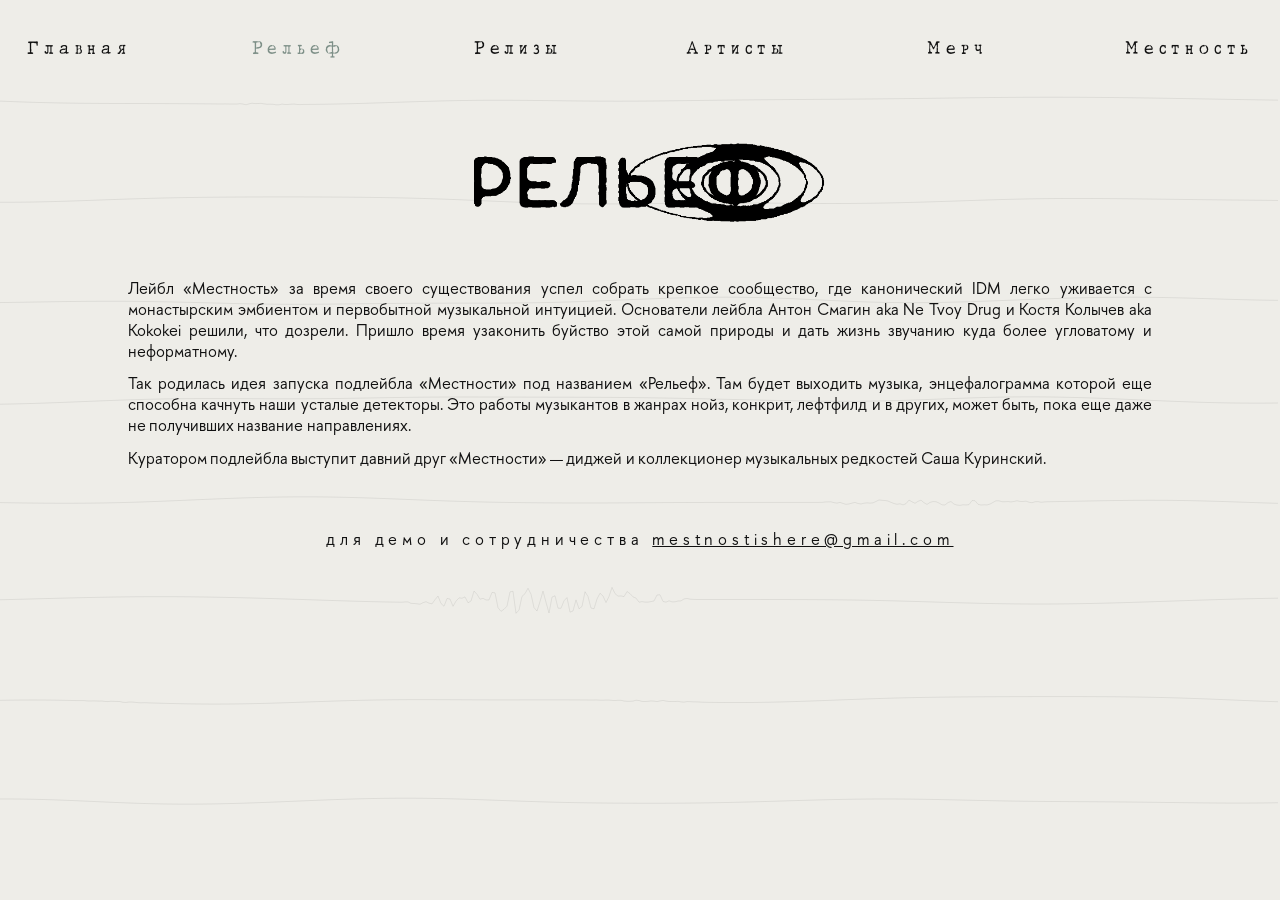
==== commit 73c0e250: "deploy: anton-smagin/mestnostrecords@a4574c18e73e6140cbdbe1b6f3802635e1d151da" ====
--- a/about/index.html
+++ b/about/index.html
@@ -1 +1 @@
-<!DOCTYPE html><html  lang="en" class="relief-html"><head><meta charset="utf-8"><meta name="viewport" content="width=device-width, initial-scale=1"><title>О рельефе — Relief</title><style>body{background-color:#000!important;margin:0;max-width:100%;overflow-x:hidden}#app,body{min-height:100vh}#app{font-weight:400;letter-spacing:.3em;-webkit-font-smoothing:antialiased;-moz-osx-font-smoothing:grayscale;color:#2c3e50;text-align:center}#nav{min-height:10vh;padding:30px}#nav a{color:#f5fafa;font-size:1em;font-weight:lighter}@media(max-width:768px){#nav a{letter-spacing:.1em}}#nav a.router-link-exact-active{color:#91a79d}.hamburger{cursor:pointer}.h80{min-height:80vh}.button{margin:8px}.fade-enter-active,.fade-leave-active{transition:opacity .5s}.fade-enter,.fade-leave-to{opacity:0}html{height:100%}html.relief-html{background-color:#eeede8!important}html.relief-html body{background-color:transparent!important}.home{background:linear-gradient(180deg,#000 0,#000 5%,transparent 10%,transparent 80%,#000 90%,#000),url(/static/lofi_background.webp) no-repeat 50% fixed!important;background-color:#000;background-size:100% 100%,cover}.logo{font-size:3em;font-weight:400;letter-spacing:.5em;margin-bottom:10%;text-align:center}@media(max-width:768px){.logo{font-size:2em;letter-spacing:.1em}}footer{bottom:0;left:0;min-height:10vh;padding:16px;width:100%}footer a.btn{font-size:1em}@media(max-width:768px){footer a.btn{font-size:.8em;letter-spacing:.1em}}</style><style>.relief-eeg[data-v-58de19c1]{height:100vh;inset:0;pointer-events:none;position:fixed;width:100vw;z-index:-1}</style><style>.hamburger-wrapper[data-v-4a519751]{display:flex}.desktop-menu[data-v-4a519751]{display:none}.desktop-menu-item[data-v-4a519751]{display:block;padding:0;width:10%}@media(min-width:958px){.hamburger-wrapper[data-v-4a519751],.mobile-menu[data-v-4a519751],.mobile-overlay[data-v-4a519751]{display:none!important}.desktop-menu[data-v-4a519751]{display:flex;flex-direction:row;gap:1rem;justify-content:flex-start;width:100%}}.hamburger-btn[data-v-4a519751]{background:none;border:none;cursor:pointer;padding:.5rem;position:relative;z-index:1001}.hamburger-icon[data-v-4a519751]{color:#fff;font-size:1.5rem;transition:transform .3s ease}.hamburger-btn.is-active .hamburger-icon[data-v-4a519751]{transform:rotate(90deg)}.mobile-overlay[data-v-4a519751]{-webkit-backdrop-filter:blur(4px);backdrop-filter:blur(4px);background:#000000b3;inset:0;position:fixed;z-index:999}.mobile-menu[data-v-4a519751]{background:linear-gradient(180deg,#141414fa,#0a0a0afa);box-shadow:-4px 0 20px #00000080;height:100vh;padding:5rem 1.5rem 2rem;position:fixed;right:0;top:0;width:280px;z-index:1000}.mobile-nav[data-v-4a519751]{display:flex;flex-direction:column;gap:.5rem}.mobile-nav-item[data-v-4a519751]{border-bottom:1px solid hsla(0,0%,100%,.1)}.mobile-nav-item[data-v-4a519751]:last-child{border-bottom:none}.mobile-link[data-v-4a519751]{color:#fff;display:block;font-family:NotoSans,sans-serif;font-size:1.1rem;letter-spacing:.15em;padding:1rem .5rem;text-decoration:none;transition:all .3s ease}.mobile-link.router-link-exact-active[data-v-4a519751],.mobile-link[data-v-4a519751]:hover{color:#91a79d;padding-left:1rem}.mobile-link.cocomat-font[data-v-4a519751]{font-family:Cocomat,sans-serif}.mobile-link.sister-link[data-v-4a519751]{margin-top:.5rem}.relief-theme .hamburger-icon[data-v-4a519751]{color:#000}.relief-theme .mobile-overlay[data-v-4a519751]{background:#eeede8b3}.relief-theme .mobile-menu[data-v-4a519751]{background:#eeede8;box-shadow:-4px 0 20px #0000001f}.relief-theme .mobile-nav-item[data-v-4a519751]{border-bottom-color:#0000001a}.relief-theme .mobile-link[data-v-4a519751]{color:#000}.relief-theme #nav a[data-v-4a519751]{color:#111}.relief-theme #nav a.router-link-exact-active[data-v-4a519751],.relief-theme .mobile-link.router-link-exact-active[data-v-4a519751]{color:#7d8f87}.fade-enter-active[data-v-4a519751],.fade-leave-active[data-v-4a519751]{transition:opacity .3s ease}.fade-enter-from[data-v-4a519751],.fade-leave-to[data-v-4a519751]{opacity:0}.slide-enter-active[data-v-4a519751],.slide-leave-active[data-v-4a519751]{transition:transform .3s ease}.slide-enter-from[data-v-4a519751],.slide-leave-to[data-v-4a519751]{transform:translate(100%)}</style><style>h1[data-v-5ab99d27]{color:#111}.about-logo-wrap[data-v-5ab99d27]{margin:2rem 0 1rem}.about-logo[data-v-5ab99d27]{height:auto;max-width:420px;width:60%}.description[data-v-5ab99d27]{color:#111;font-family:var(--relief-font);margin:3% 10%;text-align:justify}@media only screen and (max-width:768px){.description[data-v-5ab99d27]{font-size:1em;margin:4% 10%}}.contact[data-v-5ab99d27],.contact a[data-v-5ab99d27]{color:#111}</style><link rel="stylesheet" href="/_nuxt/entry.a7DQ5w0b.css" crossorigin><link rel="preload" as="fetch" crossorigin="anonymous" href="/about/_payload.json?330b063a-b347-4b44-8ba5-2671b86751d4"><link rel="modulepreload" as="script" crossorigin href="/_nuxt/BkELrz7p.js"><link rel="modulepreload" as="script" crossorigin href="/_nuxt/DWC5CiPY.js"><link rel="modulepreload" as="script" crossorigin href="/_nuxt/NxsNbeZ4.js"><script type="module" src="/_nuxt/BkELrz7p.js" crossorigin></script><meta name="description" content="Рельеф — другая сторона «Местности». Куратор — Саша Куринский."><meta name="format-detection" content="telephone=no"><meta property="og:site_name" content="Mestnost Records"><meta property="og:type" content="website"><meta property="og:image" content="https://mestnostrecords.com/static/mestnost_og_default.jpg"><meta property="og:locale" content="ru_RU"><meta name="twitter:card" content="summary_large_image"><link rel="icon" type="image/x-icon" href="/favicon.ico"><meta property="og:title" content="О рельефе — Relief"></head><body><div id="__nuxt"><div id="app" class="relief-theme"><canvas class="relief-eeg" aria-hidden="true" data-v-58de19c1></canvas><div class="w-100" data-v-4a519751><div id="nav" class="row justify-content-between" data-v-4a519751><div class="hamburger-wrapper d-flex w-80 justify-content-end" data-v-4a519751><button class="hamburger-btn" aria-label="Toggle menu" data-v-4a519751><!----></button></div><!----><!----><div class="desktop-menu row justify-content-between" data-v-4a519751><!--[--><div class="desktop-menu-item" data-v-4a519751><a href="/" class="btn text-nowrap px-2" data-v-4a519751>Главная</a></div><div class="desktop-menu-item" data-v-4a519751><a aria-current="page" href="/about" class="router-link-active router-link-exact-active btn text-nowrap px-2 cocomat-font" data-v-4a519751>Рельеф</a></div><div class="desktop-menu-item" data-v-4a519751><a href="/releases" class="btn text-nowrap px-2" data-v-4a519751>Релизы</a></div><div class="desktop-menu-item" data-v-4a519751><a href="/artists" class="btn text-nowrap px-2" data-v-4a519751>Артисты</a></div><div class="desktop-menu-item" data-v-4a519751><a href="https://mestnostrecords.com" rel="noopener noreferrer" class="btn text-nowrap px-2 sister-link" data-v-4a519751>Местность</a></div><!--]--></div></div></div><div class="about" data-v-5ab99d27><div class="row" data-v-5ab99d27><div class="col-md-12 mt-3" data-v-5ab99d27><h1 class="about-logo-wrap" data-v-5ab99d27><img src="/static/relief/relief_logo.webp" alt="РЕЛЬЕФ" class="about-logo" width="816" height="159" data-v-5ab99d27></h1></div><div class="col-md-12" data-v-5ab99d27><div class="description" lang="ru" data-v-5ab99d27><p class="mb-3" data-v-5ab99d27> Лейбл «Местность» за время своего существования успел собрать крепкое сообщество, где канонический IDM легко уживается с монастырским эмбиентом и генетическим язычеством нашей музыкальной природы. Основатели лейбла Антон Смагин aka Ne Tvoy Drug и Костя Колычев aka Kokokei решили, что дозрели. Пришло время узаконить буйство этой самой природы и дать жизнь звучанию куда более угловатому и неформатному. </p><p class="mb-3" data-v-5ab99d27> Так родилась идея запуска подлейбла «Местности» под названием «Рельеф». Там будет выходить музыка, энцефалограмма которой еще способна качнуть наши усталые детекторы. Это работы музыкантов в жанрах нойз, конкрит, лефтфилд и в других, может быть, пока еще даже не получивших название направлениях. </p><p class="mb-3" data-v-5ab99d27> Куратором подлейбла выступит давний друг «Местности» — диджей и коллекционер музыкальных редкостей Саша Куринский. </p></div></div><p class="contact mt-5 mb-5" data-v-5ab99d27> для демо и сотрудничества <a href="mailto:mestnostishere@gmail.com" data-v-5ab99d27>mestnostishere@gmail.com</a></p></div></div></div></div><div id="teleports"></div><script>window.__NUXT__={};window.__NUXT__.config={public:{yandexMetrikaId:"73630327",siteUrl:"https://mestnostrecords.com",reliefSite:true},app:{baseURL:"/",buildId:"330b063a-b347-4b44-8ba5-2671b86751d4",buildAssetsDir:"/_nuxt/",cdnURL:""}}</script><script type="application/json" data-nuxt-data="nuxt-app" data-ssr="true" id="__NUXT_DATA__" data-src="/about/_payload.json?330b063a-b347-4b44-8ba5-2671b86751d4">[{"state":1,"once":3,"_errors":4,"serverRendered":6,"path":7,"prerenderedAt":8},["Reactive",2],{},["Set"],["ShallowReactive",5],{},true,"/about",1794399424281]</script></body></html>+<!DOCTYPE html><html  lang="en" class="relief-html"><head><meta charset="utf-8"><meta name="viewport" content="width=device-width, initial-scale=1"><title>О рельефе — Relief</title><style>body{background-color:#000!important;margin:0;max-width:100%;overflow-x:hidden}#app,body{min-height:100vh}#app{font-weight:400;letter-spacing:.3em;-webkit-font-smoothing:antialiased;-moz-osx-font-smoothing:grayscale;color:#2c3e50;text-align:center}#nav{min-height:10vh;padding:30px}#nav a{color:#f5fafa;font-size:1em;font-weight:lighter}@media(max-width:768px){#nav a{letter-spacing:.1em}}#nav a.router-link-exact-active{color:#91a79d}.hamburger{cursor:pointer}.h80{min-height:80vh}.button{margin:8px}.fade-enter-active,.fade-leave-active{transition:opacity .5s}.fade-enter,.fade-leave-to{opacity:0}html{height:100%}html.relief-html{background-color:#eeede8!important}html.relief-html body{background-color:transparent!important}.home{background:linear-gradient(180deg,#000 0,#000 5%,transparent 10%,transparent 80%,#000 90%,#000),url(/static/lofi_background.webp) no-repeat 50% fixed!important;background-color:#000;background-size:100% 100%,cover}.logo{font-size:3em;font-weight:400;letter-spacing:.5em;margin-bottom:10%;text-align:center}@media(max-width:768px){.logo{font-size:2em;letter-spacing:.1em}}footer{bottom:0;left:0;min-height:10vh;padding:16px;width:100%}footer a.btn{font-size:1em}@media(max-width:768px){footer a.btn{font-size:.8em;letter-spacing:.1em}}</style><style>.relief-eeg[data-v-58de19c1]{height:100vh;inset:0;pointer-events:none;position:fixed;width:100vw;z-index:-1}</style><style>.hamburger-wrapper[data-v-498301f8]{display:flex}.desktop-menu[data-v-498301f8]{display:none}.desktop-menu-item[data-v-498301f8]{display:block;padding:0;width:10%}@media(min-width:958px){.hamburger-wrapper[data-v-498301f8],.mobile-menu[data-v-498301f8],.mobile-overlay[data-v-498301f8]{display:none!important}.desktop-menu[data-v-498301f8]{display:flex;flex-direction:row;gap:1rem;justify-content:flex-start;width:100%}}.hamburger-btn[data-v-498301f8]{background:none;border:none;cursor:pointer;padding:.5rem;position:relative;z-index:1001}.hamburger-icon[data-v-498301f8]{color:#fff;font-size:1.5rem;transition:transform .3s ease}.hamburger-btn.is-active .hamburger-icon[data-v-498301f8]{transform:rotate(90deg)}.mobile-overlay[data-v-498301f8]{-webkit-backdrop-filter:blur(4px);backdrop-filter:blur(4px);background:#000000b3;inset:0;position:fixed;z-index:999}.mobile-menu[data-v-498301f8]{background:linear-gradient(180deg,#141414fa,#0a0a0afa);box-shadow:-4px 0 20px #00000080;height:100vh;padding:5rem 1.5rem 2rem;position:fixed;right:0;top:0;width:280px;z-index:1000}.mobile-nav[data-v-498301f8]{display:flex;flex-direction:column;gap:.5rem}.mobile-nav-item[data-v-498301f8]{border-bottom:1px solid hsla(0,0%,100%,.1)}.mobile-nav-item[data-v-498301f8]:last-child{border-bottom:none}.mobile-link[data-v-498301f8]{color:#fff;display:block;font-family:NotoSans,sans-serif;font-size:1.1rem;letter-spacing:.15em;padding:1rem .5rem;text-decoration:none;transition:all .3s ease}.mobile-link.router-link-exact-active[data-v-498301f8],.mobile-link[data-v-498301f8]:hover{color:#91a79d;padding-left:1rem}.mobile-link.cocomat-font[data-v-498301f8]{font-family:Cocomat,sans-serif}.mobile-link.sister-link[data-v-498301f8]{margin-top:.5rem}.relief-theme .hamburger-icon[data-v-498301f8]{color:#000}.relief-theme .mobile-overlay[data-v-498301f8]{background:#eeede8b3}.relief-theme .mobile-menu[data-v-498301f8]{background:#eeede8;box-shadow:-4px 0 20px #0000001f}.relief-theme .mobile-nav-item[data-v-498301f8]{border-bottom-color:#0000001a}.relief-theme .mobile-link[data-v-498301f8]{color:#000}.relief-theme #nav a[data-v-498301f8]{color:#111}.relief-theme #nav a.router-link-exact-active[data-v-498301f8],.relief-theme .mobile-link.router-link-exact-active[data-v-498301f8]{color:#7d8f87}.fade-enter-active[data-v-498301f8],.fade-leave-active[data-v-498301f8]{transition:opacity .3s ease}.fade-enter-from[data-v-498301f8],.fade-leave-to[data-v-498301f8]{opacity:0}.slide-enter-active[data-v-498301f8],.slide-leave-active[data-v-498301f8]{transition:transform .3s ease}.slide-enter-from[data-v-498301f8],.slide-leave-to[data-v-498301f8]{transform:translate(100%)}</style><style>h1[data-v-b31a10d9]{color:#111}.about-logo-wrap[data-v-b31a10d9]{margin:2rem 0 1rem}.about-logo[data-v-b31a10d9]{height:auto;max-width:420px;width:60%}.description[data-v-b31a10d9]{color:#111;font-family:var(--relief-font);margin:3% 10%;text-align:justify}@media only screen and (max-width:768px){.description[data-v-b31a10d9]{font-size:1em;margin:4% 10%}}.contact[data-v-b31a10d9],.contact a[data-v-b31a10d9]{color:#111}</style><link rel="stylesheet" href="/_nuxt/entry.C5Eu2o6B.css" crossorigin><link rel="preload" as="fetch" crossorigin="anonymous" href="/about/_payload.json?1ba2b7cd-f056-445b-9040-aa575a21cd89"><link rel="modulepreload" as="script" crossorigin href="/_nuxt/DMYBMa4V.js"><link rel="modulepreload" as="script" crossorigin href="/_nuxt/lH6nigyV.js"><link rel="modulepreload" as="script" crossorigin href="/_nuxt/Dl3UcqZf.js"><script type="module" src="/_nuxt/DMYBMa4V.js" crossorigin></script><meta name="description" content="Рельеф — другая сторона «Местности». Куратор — Саша Куринский."><meta name="format-detection" content="telephone=no"><meta property="og:site_name" content="Mestnost Records"><meta property="og:type" content="website"><meta property="og:image" content="https://mestnostrecords.com/static/mestnost_og_default.jpg"><meta property="og:locale" content="ru_RU"><meta name="twitter:card" content="summary_large_image"><link rel="icon" type="image/x-icon" href="/favicon.ico"><meta property="og:title" content="О рельефе — Relief"></head><body><div id="__nuxt"><div id="app" class="relief-theme"><canvas class="relief-eeg" aria-hidden="true" data-v-58de19c1></canvas><div class="w-100" data-v-498301f8><div id="nav" class="row justify-content-between" data-v-498301f8><div class="hamburger-wrapper d-flex w-80 justify-content-end" data-v-498301f8><button class="hamburger-btn" aria-label="Toggle menu" data-v-498301f8><!----></button></div><!----><!----><div class="desktop-menu row justify-content-between" data-v-498301f8><!--[--><div class="desktop-menu-item" data-v-498301f8><a href="/" class="btn text-nowrap px-2" data-v-498301f8>Главная</a></div><div class="desktop-menu-item" data-v-498301f8><a aria-current="page" href="/about" class="router-link-active router-link-exact-active btn text-nowrap px-2 cocomat-font" data-v-498301f8>Рельеф</a></div><div class="desktop-menu-item" data-v-498301f8><a href="/releases" class="btn text-nowrap px-2" data-v-498301f8>Релизы</a></div><div class="desktop-menu-item" data-v-498301f8><a href="/artists" class="btn text-nowrap px-2" data-v-498301f8>Артисты</a></div><div class="desktop-menu-item" data-v-498301f8><a href="/merch" class="btn text-nowrap px-2" data-v-498301f8>Мерч</a></div><div class="desktop-menu-item" data-v-498301f8><a href="https://mestnostrecords.com" rel="noopener noreferrer" class="btn text-nowrap px-2 sister-link" data-v-498301f8>Местность</a></div><!--]--></div></div></div><div class="about" data-v-b31a10d9><div class="row" data-v-b31a10d9><div class="col-md-12 mt-3" data-v-b31a10d9><h1 class="about-logo-wrap" data-v-b31a10d9><img src="/static/relief/relief_logo.webp" alt="РЕЛЬЕФ" class="about-logo" width="816" height="159" data-v-b31a10d9></h1></div><div class="col-md-12" data-v-b31a10d9><div class="description" lang="ru" data-v-b31a10d9><p class="mb-3" data-v-b31a10d9> Лейбл «Местность» за время своего существования успел собрать крепкое сообщество, где канонический IDM легко уживается с монастырским эмбиентом и первобытной музыкальной интуицией. Основатели лейбла Антон Смагин aka Ne Tvoy Drug и Костя Колычев aka Kokokei решили, что дозрели. Пришло время узаконить буйство этой самой природы и дать жизнь звучанию куда более угловатому и неформатному. </p><p class="mb-3" data-v-b31a10d9> Так родилась идея запуска подлейбла «Местности» под названием «Рельеф». Там будет выходить музыка, энцефалограмма которой еще способна качнуть наши усталые детекторы. Это работы музыкантов в жанрах нойз, конкрит, лефтфилд и в других, может быть, пока еще даже не получивших название направлениях. </p><p class="mb-3" data-v-b31a10d9> Куратором подлейбла выступит давний друг «Местности» — диджей и коллекционер музыкальных редкостей Саша Куринский. </p></div></div><p class="contact mt-5 mb-5" data-v-b31a10d9> для демо и сотрудничества <a href="mailto:mestnostishere@gmail.com" data-v-b31a10d9>mestnostishere@gmail.com</a></p></div></div></div></div><div id="teleports"></div><script>window.__NUXT__={};window.__NUXT__.config={public:{yandexMetrikaId:"73630327",siteUrl:"https://mestnostrecords.com",reliefSite:true},app:{baseURL:"/",buildId:"1ba2b7cd-f056-445b-9040-aa575a21cd89",buildAssetsDir:"/_nuxt/",cdnURL:""}}</script><script type="application/json" data-nuxt-data="nuxt-app" data-ssr="true" id="__NUXT_DATA__" data-src="/about/_payload.json?1ba2b7cd-f056-445b-9040-aa575a21cd89">[{"state":1,"once":3,"_errors":4,"serverRendered":6,"path":7,"prerenderedAt":8},["Reactive",2],{},["Set"],["ShallowReactive",5],{},true,"/about",1794524615675]</script></body></html>
--- a/_nuxt/entry.C5Eu2o6B.css
+++ b/_nuxt/entry.C5Eu2o6B.css
@@ -0,0 +1 @@
+@charset "UTF-8";:root,[data-bs-theme=light]{--bs-blue:#0d6efd;--bs-indigo:#6610f2;--bs-purple:#6f42c1;--bs-pink:#d63384;--bs-red:#dc3545;--bs-orange:#fd7e14;--bs-yellow:#ffc107;--bs-green:#198754;--bs-teal:#20c997;--bs-cyan:#0dcaf0;--bs-black:#000;--bs-white:#fff;--bs-gray:#6c757d;--bs-gray-dark:#343a40;--bs-gray-100:#f8f9fa;--bs-gray-200:#e9ecef;--bs-gray-300:#dee2e6;--bs-gray-400:#ced4da;--bs-gray-500:#adb5bd;--bs-gray-600:#6c757d;--bs-gray-700:#495057;--bs-gray-800:#343a40;--bs-gray-900:#212529;--bs-primary:#0d6efd;--bs-secondary:#6c757d;--bs-success:#198754;--bs-info:#0dcaf0;--bs-warning:#ffc107;--bs-danger:#dc3545;--bs-light:#f8f9fa;--bs-dark:#212529;--bs-primary-rgb:13,110,253;--bs-secondary-rgb:108,117,125;--bs-success-rgb:25,135,84;--bs-info-rgb:13,202,240;--bs-warning-rgb:255,193,7;--bs-danger-rgb:220,53,69;--bs-light-rgb:248,249,250;--bs-dark-rgb:33,37,41;--bs-primary-text-emphasis:#052c65;--bs-secondary-text-emphasis:#2b2f32;--bs-success-text-emphasis:#0a3622;--bs-info-text-emphasis:#055160;--bs-warning-text-emphasis:#664d03;--bs-danger-text-emphasis:#58151c;--bs-light-text-emphasis:#495057;--bs-dark-text-emphasis:#495057;--bs-primary-bg-subtle:#cfe2ff;--bs-secondary-bg-subtle:#e2e3e5;--bs-success-bg-subtle:#d1e7dd;--bs-info-bg-subtle:#cff4fc;--bs-warning-bg-subtle:#fff3cd;--bs-danger-bg-subtle:#f8d7da;--bs-light-bg-subtle:#fcfcfd;--bs-dark-bg-subtle:#ced4da;--bs-primary-border-subtle:#9ec5fe;--bs-secondary-border-subtle:#c4c8cb;--bs-success-border-subtle:#a3cfbb;--bs-info-border-subtle:#9eeaf9;--bs-warning-border-subtle:#ffe69c;--bs-danger-border-subtle:#f1aeb5;--bs-light-border-subtle:#e9ecef;--bs-dark-border-subtle:#adb5bd;--bs-white-rgb:255,255,255;--bs-black-rgb:0,0,0;--bs-font-sans-serif:system-ui,-apple-system,"Segoe UI",Roboto,"Helvetica Neue","Noto Sans","Liberation Sans",Arial,sans-serif,"Apple Color Emoji","Segoe UI Emoji","Segoe UI Symbol","Noto Color Emoji";--bs-font-monospace:SFMono-Regular,Menlo,Monaco,Consolas,"Liberation Mono","Courier New",monospace;--bs-gradient:linear-gradient(180deg,hsla(0,0%,100%,.15),hsla(0,0%,100%,0));--bs-body-font-family:var(--bs-font-sans-serif);--bs-body-font-size:1rem;--bs-body-font-weight:400;--bs-body-line-height:1.5;--bs-body-color:#212529;--bs-body-color-rgb:33,37,41;--bs-body-bg:#fff;--bs-body-bg-rgb:255,255,255;--bs-emphasis-color:#000;--bs-emphasis-color-rgb:0,0,0;--bs-secondary-color:rgba(33,37,41,.75);--bs-secondary-color-rgb:33,37,41;--bs-secondary-bg:#e9ecef;--bs-secondary-bg-rgb:233,236,239;--bs-tertiary-color:rgba(33,37,41,.5);--bs-tertiary-color-rgb:33,37,41;--bs-tertiary-bg:#f8f9fa;--bs-tertiary-bg-rgb:248,249,250;--bs-heading-color:inherit;--bs-link-color:#0d6efd;--bs-link-color-rgb:13,110,253;--bs-link-decoration:underline;--bs-link-hover-color:#0a58ca;--bs-link-hover-color-rgb:10,88,202;--bs-code-color:#d63384;--bs-highlight-color:#212529;--bs-highlight-bg:#fff3cd;--bs-border-width:1px;--bs-border-style:solid;--bs-border-color:#dee2e6;--bs-border-color-translucent:rgba(0,0,0,.175);--bs-border-radius:.375rem;--bs-border-radius-sm:.25rem;--bs-border-radius-lg:.5rem;--bs-border-radius-xl:1rem;--bs-border-radius-xxl:2rem;--bs-border-radius-2xl:var(--bs-border-radius-xxl);--bs-border-radius-pill:50rem;--bs-box-shadow:0 .5rem 1rem rgba(0,0,0,.15);--bs-box-shadow-sm:0 .125rem .25rem rgba(0,0,0,.075);--bs-box-shadow-lg:0 1rem 3rem rgba(0,0,0,.175);--bs-box-shadow-inset:inset 0 1px 2px rgba(0,0,0,.075);--bs-focus-ring-width:.25rem;--bs-focus-ring-opacity:.25;--bs-focus-ring-color:rgba(13,110,253,.25);--bs-form-valid-color:#198754;--bs-form-valid-border-color:#198754;--bs-form-invalid-color:#dc3545;--bs-form-invalid-border-color:#dc3545}[data-bs-theme=dark]{color-scheme:dark;--bs-body-color:#dee2e6;--bs-body-color-rgb:222,226,230;--bs-body-bg:#212529;--bs-body-bg-rgb:33,37,41;--bs-emphasis-color:#fff;--bs-emphasis-color-rgb:255,255,255;--bs-secondary-color:rgba(222,226,230,.75);--bs-secondary-color-rgb:222,226,230;--bs-secondary-bg:#343a40;--bs-secondary-bg-rgb:52,58,64;--bs-tertiary-color:rgba(222,226,230,.5);--bs-tertiary-color-rgb:222,226,230;--bs-tertiary-bg:#2b3035;--bs-tertiary-bg-rgb:43,48,53;--bs-primary-text-emphasis:#6ea8fe;--bs-secondary-text-emphasis:#a7acb1;--bs-success-text-emphasis:#75b798;--bs-info-text-emphasis:#6edff6;--bs-warning-text-emphasis:#ffda6a;--bs-danger-text-emphasis:#ea868f;--bs-light-text-emphasis:#f8f9fa;--bs-dark-text-emphasis:#dee2e6;--bs-primary-bg-subtle:#031633;--bs-secondary-bg-subtle:#161719;--bs-success-bg-subtle:#051b11;--bs-info-bg-subtle:#032830;--bs-warning-bg-subtle:#332701;--bs-danger-bg-subtle:#2c0b0e;--bs-light-bg-subtle:#343a40;--bs-dark-bg-subtle:#1a1d20;--bs-primary-border-subtle:#084298;--bs-secondary-border-subtle:#41464b;--bs-success-border-subtle:#0f5132;--bs-info-border-subtle:#087990;--bs-warning-border-subtle:#997404;--bs-danger-border-subtle:#842029;--bs-light-border-subtle:#495057;--bs-dark-border-subtle:#343a40;--bs-heading-color:inherit;--bs-link-color:#6ea8fe;--bs-link-hover-color:#8bb9fe;--bs-link-color-rgb:110,168,254;--bs-link-hover-color-rgb:139,185,254;--bs-code-color:#e685b5;--bs-highlight-color:#dee2e6;--bs-highlight-bg:#664d03;--bs-border-color:#495057;--bs-border-color-translucent:hsla(0,0%,100%,.15);--bs-form-valid-color:#75b798;--bs-form-valid-border-color:#75b798;--bs-form-invalid-color:#ea868f;--bs-form-invalid-border-color:#ea868f}*,:after,:before{box-sizing:border-box}@media(prefers-reduced-motion:no-preference){:root{scroll-behavior:smooth}}body{background-color:var(--bs-body-bg);color:var(--bs-body-color);font-family:var(--bs-body-font-family);font-size:var(--bs-body-font-size);font-weight:var(--bs-body-font-weight);line-height:var(--bs-body-line-height);margin:0;text-align:var(--bs-body-text-align);-webkit-text-size-adjust:100%;-webkit-tap-highlight-color:transparent}hr{border:0;border-top:var(--bs-border-width) solid;color:inherit;margin:1rem 0;opacity:.25}.h1,.h2,.h3,.h4,.h5,.h6,h1,h2,h3,h4,h5,h6{color:var(--bs-heading-color);font-weight:500;line-height:1.2;margin-bottom:.5rem;margin-top:0}.h1,h1{font-size:calc(1.375rem + 1.5vw)}@media(min-width:1200px){.h1,h1{font-size:2.5rem}}.h2,h2{font-size:calc(1.325rem + .9vw)}@media(min-width:1200px){.h2,h2{font-size:2rem}}.h3,h3{font-size:calc(1.3rem + .6vw)}@media(min-width:1200px){.h3,h3{font-size:1.75rem}}.h4,h4{font-size:calc(1.275rem + .3vw)}@media(min-width:1200px){.h4,h4{font-size:1.5rem}}.h5,h5{font-size:1.25rem}.h6,h6{font-size:1rem}p{margin-bottom:1rem;margin-top:0}abbr[title]{cursor:help;-webkit-text-decoration:underline dotted;text-decoration:underline dotted;-webkit-text-decoration-skip-ink:none;text-decoration-skip-ink:none}address{font-style:normal;line-height:inherit;margin-bottom:1rem}ol,ul{padding-left:2rem}dl,ol,ul{margin-bottom:1rem;margin-top:0}ol ol,ol ul,ul ol,ul ul{margin-bottom:0}dt{font-weight:700}dd{margin-bottom:.5rem;margin-left:0}blockquote{margin:0 0 1rem}.small,small{font-size:.875em}.mark,mark{background-color:var(--bs-highlight-bg);color:var(--bs-highlight-color);padding:.1875em}sub,sup{font-size:.75em;line-height:0;position:relative;vertical-align:baseline}a{color:rgba(var(--bs-link-color-rgb),var(--bs-link-opacity,1));text-decoration:underline}a:hover{--bs-link-color-rgb:var(--bs-link-hover-color-rgb)}a:not([href]):not([class]),a:not([href]):not([class]):hover{color:inherit;text-decoration:none}code,kbd,pre,samp{font-family:var(--bs-font-monospace);font-size:1em}pre{display:block;font-size:.875em;margin-bottom:1rem;margin-top:0;overflow:auto}pre code{color:inherit;font-size:inherit;word-break:normal}code{color:var(--bs-code-color);font-size:.875em;word-wrap:break-word}a>code{color:inherit}kbd{background-color:var(--bs-body-color);border-radius:.25rem;color:var(--bs-body-bg);font-size:.875em;padding:.1875rem .375rem}kbd kbd{font-size:1em;padding:0}figure{margin:0 0 1rem}img,svg{vertical-align:middle}table{border-collapse:collapse;caption-side:bottom}caption{color:var(--bs-secondary-color);padding-bottom:.5rem;padding-top:.5rem;text-align:left}th{text-align:inherit;text-align:-webkit-match-parent}tbody,td,tfoot,th,thead,tr{border:0 solid;border-color:inherit}label{display:inline-block}button{border-radius:0}button:focus:not(:focus-visible){outline:0}button,input,optgroup,select,textarea{font-family:inherit;font-size:inherit;line-height:inherit;margin:0}[role=button]{cursor:pointer}select{word-wrap:normal}select:disabled{opacity:1}[list]:not([type=date]):not([type=datetime-local]):not([type=month]):not([type=week]):not([type=time])::-webkit-calendar-picker-indicator{display:none!important}[type=button],[type=reset],[type=submit],button{-webkit-appearance:button}[type=button]:not(:disabled),[type=reset]:not(:disabled),[type=submit]:not(:disabled),button:not(:disabled){cursor:pointer}::-moz-focus-inner{border-style:none;padding:0}textarea{resize:vertical}fieldset{border:0;margin:0;min-width:0;padding:0}legend{float:left;font-size:calc(1.275rem + .3vw);line-height:inherit;margin-bottom:.5rem;padding:0;width:100%}@media(min-width:1200px){legend{font-size:1.5rem}}legend+*{clear:left}::-webkit-datetime-edit-day-field,::-webkit-datetime-edit-fields-wrapper,::-webkit-datetime-edit-hour-field,::-webkit-datetime-edit-minute,::-webkit-datetime-edit-month-field,::-webkit-datetime-edit-text,::-webkit-datetime-edit-year-field{padding:0}::-webkit-inner-spin-button{height:auto}::-webkit-search-decoration{-webkit-appearance:none}::-webkit-color-swatch-wrapper{padding:0}::file-selector-button{-webkit-appearance:button;font:inherit}output{display:inline-block}iframe{border:0}summary{cursor:pointer;display:list-item}[hidden]{display:none!important}.lead{font-size:1.25rem;font-weight:300}.display-1{font-size:calc(1.625rem + 4.5vw);font-weight:300;line-height:1.2}@media(min-width:1200px){.display-1{font-size:5rem}}.display-2{font-size:calc(1.575rem + 3.9vw);font-weight:300;line-height:1.2}@media(min-width:1200px){.display-2{font-size:4.5rem}}.display-3{font-size:calc(1.525rem + 3.3vw);font-weight:300;line-height:1.2}@media(min-width:1200px){.display-3{font-size:4rem}}.display-4{font-size:calc(1.475rem + 2.7vw);font-weight:300;line-height:1.2}@media(min-width:1200px){.display-4{font-size:3.5rem}}.display-5{font-size:calc(1.425rem + 2.1vw);font-weight:300;line-height:1.2}@media(min-width:1200px){.display-5{font-size:3rem}}.display-6{font-size:calc(1.375rem + 1.5vw);font-weight:300;line-height:1.2}@media(min-width:1200px){.display-6{font-size:2.5rem}}.list-inline,.list-unstyled{list-style:none;padding-left:0}.list-inline-item{display:inline-block}.list-inline-item:not(:last-child){margin-right:.5rem}.initialism{font-size:.875em;text-transform:uppercase}.blockquote{font-size:1.25rem;margin-bottom:1rem}.blockquote>:last-child{margin-bottom:0}.blockquote-footer{color:#6c757d;font-size:.875em;margin-bottom:1rem;margin-top:-1rem}.blockquote-footer:before{content:"— "}.img-fluid,.img-thumbnail{height:auto;max-width:100%}.img-thumbnail{background-color:var(--bs-body-bg);border:var(--bs-border-width) solid var(--bs-border-color);border-radius:var(--bs-border-radius);padding:.25rem}.figure{display:inline-block}.figure-img{line-height:1;margin-bottom:.5rem}.figure-caption{color:var(--bs-secondary-color);font-size:.875em}.container,.container-fluid,.container-lg,.container-md,.container-sm,.container-xl,.container-xxl{--bs-gutter-x:1.5rem;--bs-gutter-y:0;margin-left:auto;margin-right:auto;padding-left:calc(var(--bs-gutter-x)*.5);padding-right:calc(var(--bs-gutter-x)*.5);width:100%}@media(min-width:576px){.container,.container-sm{max-width:540px}}@media(min-width:768px){.container,.container-md,.container-sm{max-width:720px}}@media(min-width:992px){.container,.container-lg,.container-md,.container-sm{max-width:960px}}@media(min-width:1200px){.container,.container-lg,.container-md,.container-sm,.container-xl{max-width:1140px}}@media(min-width:1400px){.container,.container-lg,.container-md,.container-sm,.container-xl,.container-xxl{max-width:1320px}}:root{--bs-breakpoint-xs:0;--bs-breakpoint-sm:576px;--bs-breakpoint-md:768px;--bs-breakpoint-lg:992px;--bs-breakpoint-xl:1200px;--bs-breakpoint-xxl:1400px}.row{--bs-gutter-x:1.5rem;--bs-gutter-y:0;display:flex;flex-wrap:wrap;margin-left:calc(var(--bs-gutter-x)*-.5);margin-right:calc(var(--bs-gutter-x)*-.5);margin-top:calc(var(--bs-gutter-y)*-1)}.row>*{flex-shrink:0;margin-top:var(--bs-gutter-y);max-width:100%;padding-left:calc(var(--bs-gutter-x)*.5);padding-right:calc(var(--bs-gutter-x)*.5);width:100%}.col{flex:1 0 0}.row-cols-auto>*{flex:0 0 auto;width:auto}.row-cols-1>*{flex:0 0 auto;width:100%}.row-cols-2>*{flex:0 0 auto;width:50%}.row-cols-3>*{flex:0 0 auto;width:33.33333333%}.row-cols-4>*{flex:0 0 auto;width:25%}.row-cols-5>*{flex:0 0 auto;width:20%}.row-cols-6>*{flex:0 0 auto;width:16.66666667%}.col-auto{flex:0 0 auto;width:auto}.col-1{flex:0 0 auto;width:8.33333333%}.col-2{flex:0 0 auto;width:16.66666667%}.col-3{flex:0 0 auto;width:25%}.col-4{flex:0 0 auto;width:33.33333333%}.col-5{flex:0 0 auto;width:41.66666667%}.col-6{flex:0 0 auto;width:50%}.col-7{flex:0 0 auto;width:58.33333333%}.col-8{flex:0 0 auto;width:66.66666667%}.col-9{flex:0 0 auto;width:75%}.col-10{flex:0 0 auto;width:83.33333333%}.col-11{flex:0 0 auto;width:91.66666667%}.col-12{flex:0 0 auto;width:100%}.offset-1{margin-left:8.33333333%}.offset-2{margin-left:16.66666667%}.offset-3{margin-left:25%}.offset-4{margin-left:33.33333333%}.offset-5{margin-left:41.66666667%}.offset-6{margin-left:50%}.offset-7{margin-left:58.33333333%}.offset-8{margin-left:66.66666667%}.offset-9{margin-left:75%}.offset-10{margin-left:83.33333333%}.offset-11{margin-left:91.66666667%}.g-0,.gx-0{--bs-gutter-x:0}.g-0,.gy-0{--bs-gutter-y:0}.g-1,.gx-1{--bs-gutter-x:.25rem}.g-1,.gy-1{--bs-gutter-y:.25rem}.g-2,.gx-2{--bs-gutter-x:.5rem}.g-2,.gy-2{--bs-gutter-y:.5rem}.g-3,.gx-3{--bs-gutter-x:1rem}.g-3,.gy-3{--bs-gutter-y:1rem}.g-4,.gx-4{--bs-gutter-x:1.5rem}.g-4,.gy-4{--bs-gutter-y:1.5rem}.g-5,.gx-5{--bs-gutter-x:3rem}.g-5,.gy-5{--bs-gutter-y:3rem}@media(min-width:576px){.col-sm{flex:1 0 0}.row-cols-sm-auto>*{flex:0 0 auto;width:auto}.row-cols-sm-1>*{flex:0 0 auto;width:100%}.row-cols-sm-2>*{flex:0 0 auto;width:50%}.row-cols-sm-3>*{flex:0 0 auto;width:33.33333333%}.row-cols-sm-4>*{flex:0 0 auto;width:25%}.row-cols-sm-5>*{flex:0 0 auto;width:20%}.row-cols-sm-6>*{flex:0 0 auto;width:16.66666667%}.col-sm-auto{flex:0 0 auto;width:auto}.col-sm-1{flex:0 0 auto;width:8.33333333%}.col-sm-2{flex:0 0 auto;width:16.66666667%}.col-sm-3{flex:0 0 auto;width:25%}.col-sm-4{flex:0 0 auto;width:33.33333333%}.col-sm-5{flex:0 0 auto;width:41.66666667%}.col-sm-6{flex:0 0 auto;width:50%}.col-sm-7{flex:0 0 auto;width:58.33333333%}.col-sm-8{flex:0 0 auto;width:66.66666667%}.col-sm-9{flex:0 0 auto;width:75%}.col-sm-10{flex:0 0 auto;width:83.33333333%}.col-sm-11{flex:0 0 auto;width:91.66666667%}.col-sm-12{flex:0 0 auto;width:100%}.offset-sm-0{margin-left:0}.offset-sm-1{margin-left:8.33333333%}.offset-sm-2{margin-left:16.66666667%}.offset-sm-3{margin-left:25%}.offset-sm-4{margin-left:33.33333333%}.offset-sm-5{margin-left:41.66666667%}.offset-sm-6{margin-left:50%}.offset-sm-7{margin-left:58.33333333%}.offset-sm-8{margin-left:66.66666667%}.offset-sm-9{margin-left:75%}.offset-sm-10{margin-left:83.33333333%}.offset-sm-11{margin-left:91.66666667%}.g-sm-0,.gx-sm-0{--bs-gutter-x:0}.g-sm-0,.gy-sm-0{--bs-gutter-y:0}.g-sm-1,.gx-sm-1{--bs-gutter-x:.25rem}.g-sm-1,.gy-sm-1{--bs-gutter-y:.25rem}.g-sm-2,.gx-sm-2{--bs-gutter-x:.5rem}.g-sm-2,.gy-sm-2{--bs-gutter-y:.5rem}.g-sm-3,.gx-sm-3{--bs-gutter-x:1rem}.g-sm-3,.gy-sm-3{--bs-gutter-y:1rem}.g-sm-4,.gx-sm-4{--bs-gutter-x:1.5rem}.g-sm-4,.gy-sm-4{--bs-gutter-y:1.5rem}.g-sm-5,.gx-sm-5{--bs-gutter-x:3rem}.g-sm-5,.gy-sm-5{--bs-gutter-y:3rem}}@media(min-width:768px){.col-md{flex:1 0 0}.row-cols-md-auto>*{flex:0 0 auto;width:auto}.row-cols-md-1>*{flex:0 0 auto;width:100%}.row-cols-md-2>*{flex:0 0 auto;width:50%}.row-cols-md-3>*{flex:0 0 auto;width:33.33333333%}.row-cols-md-4>*{flex:0 0 auto;width:25%}.row-cols-md-5>*{flex:0 0 auto;width:20%}.row-cols-md-6>*{flex:0 0 auto;width:16.66666667%}.col-md-auto{flex:0 0 auto;width:auto}.col-md-1{flex:0 0 auto;width:8.33333333%}.col-md-2{flex:0 0 auto;width:16.66666667%}.col-md-3{flex:0 0 auto;width:25%}.col-md-4{flex:0 0 auto;width:33.33333333%}.col-md-5{flex:0 0 auto;width:41.66666667%}.col-md-6{flex:0 0 auto;width:50%}.col-md-7{flex:0 0 auto;width:58.33333333%}.col-md-8{flex:0 0 auto;width:66.66666667%}.col-md-9{flex:0 0 auto;width:75%}.col-md-10{flex:0 0 auto;width:83.33333333%}.col-md-11{flex:0 0 auto;width:91.66666667%}.col-md-12{flex:0 0 auto;width:100%}.offset-md-0{margin-left:0}.offset-md-1{margin-left:8.33333333%}.offset-md-2{margin-left:16.66666667%}.offset-md-3{margin-left:25%}.offset-md-4{margin-left:33.33333333%}.offset-md-5{margin-left:41.66666667%}.offset-md-6{margin-left:50%}.offset-md-7{margin-left:58.33333333%}.offset-md-8{margin-left:66.66666667%}.offset-md-9{margin-left:75%}.offset-md-10{margin-left:83.33333333%}.offset-md-11{margin-left:91.66666667%}.g-md-0,.gx-md-0{--bs-gutter-x:0}.g-md-0,.gy-md-0{--bs-gutter-y:0}.g-md-1,.gx-md-1{--bs-gutter-x:.25rem}.g-md-1,.gy-md-1{--bs-gutter-y:.25rem}.g-md-2,.gx-md-2{--bs-gutter-x:.5rem}.g-md-2,.gy-md-2{--bs-gutter-y:.5rem}.g-md-3,.gx-md-3{--bs-gutter-x:1rem}.g-md-3,.gy-md-3{--bs-gutter-y:1rem}.g-md-4,.gx-md-4{--bs-gutter-x:1.5rem}.g-md-4,.gy-md-4{--bs-gutter-y:1.5rem}.g-md-5,.gx-md-5{--bs-gutter-x:3rem}.g-md-5,.gy-md-5{--bs-gutter-y:3rem}}@media(min-width:992px){.col-lg{flex:1 0 0}.row-cols-lg-auto>*{flex:0 0 auto;width:auto}.row-cols-lg-1>*{flex:0 0 auto;width:100%}.row-cols-lg-2>*{flex:0 0 auto;width:50%}.row-cols-lg-3>*{flex:0 0 auto;width:33.33333333%}.row-cols-lg-4>*{flex:0 0 auto;width:25%}.row-cols-lg-5>*{flex:0 0 auto;width:20%}.row-cols-lg-6>*{flex:0 0 auto;width:16.66666667%}.col-lg-auto{flex:0 0 auto;width:auto}.col-lg-1{flex:0 0 auto;width:8.33333333%}.col-lg-2{flex:0 0 auto;width:16.66666667%}.col-lg-3{flex:0 0 auto;width:25%}.col-lg-4{flex:0 0 auto;width:33.33333333%}.col-lg-5{flex:0 0 auto;width:41.66666667%}.col-lg-6{flex:0 0 auto;width:50%}.col-lg-7{flex:0 0 auto;width:58.33333333%}.col-lg-8{flex:0 0 auto;width:66.66666667%}.col-lg-9{flex:0 0 auto;width:75%}.col-lg-10{flex:0 0 auto;width:83.33333333%}.col-lg-11{flex:0 0 auto;width:91.66666667%}.col-lg-12{flex:0 0 auto;width:100%}.offset-lg-0{margin-left:0}.offset-lg-1{margin-left:8.33333333%}.offset-lg-2{margin-left:16.66666667%}.offset-lg-3{margin-left:25%}.offset-lg-4{margin-left:33.33333333%}.offset-lg-5{margin-left:41.66666667%}.offset-lg-6{margin-left:50%}.offset-lg-7{margin-left:58.33333333%}.offset-lg-8{margin-left:66.66666667%}.offset-lg-9{margin-left:75%}.offset-lg-10{margin-left:83.33333333%}.offset-lg-11{margin-left:91.66666667%}.g-lg-0,.gx-lg-0{--bs-gutter-x:0}.g-lg-0,.gy-lg-0{--bs-gutter-y:0}.g-lg-1,.gx-lg-1{--bs-gutter-x:.25rem}.g-lg-1,.gy-lg-1{--bs-gutter-y:.25rem}.g-lg-2,.gx-lg-2{--bs-gutter-x:.5rem}.g-lg-2,.gy-lg-2{--bs-gutter-y:.5rem}.g-lg-3,.gx-lg-3{--bs-gutter-x:1rem}.g-lg-3,.gy-lg-3{--bs-gutter-y:1rem}.g-lg-4,.gx-lg-4{--bs-gutter-x:1.5rem}.g-lg-4,.gy-lg-4{--bs-gutter-y:1.5rem}.g-lg-5,.gx-lg-5{--bs-gutter-x:3rem}.g-lg-5,.gy-lg-5{--bs-gutter-y:3rem}}@media(min-width:1200px){.col-xl{flex:1 0 0}.row-cols-xl-auto>*{flex:0 0 auto;width:auto}.row-cols-xl-1>*{flex:0 0 auto;width:100%}.row-cols-xl-2>*{flex:0 0 auto;width:50%}.row-cols-xl-3>*{flex:0 0 auto;width:33.33333333%}.row-cols-xl-4>*{flex:0 0 auto;width:25%}.row-cols-xl-5>*{flex:0 0 auto;width:20%}.row-cols-xl-6>*{flex:0 0 auto;width:16.66666667%}.col-xl-auto{flex:0 0 auto;width:auto}.col-xl-1{flex:0 0 auto;width:8.33333333%}.col-xl-2{flex:0 0 auto;width:16.66666667%}.col-xl-3{flex:0 0 auto;width:25%}.col-xl-4{flex:0 0 auto;width:33.33333333%}.col-xl-5{flex:0 0 auto;width:41.66666667%}.col-xl-6{flex:0 0 auto;width:50%}.col-xl-7{flex:0 0 auto;width:58.33333333%}.col-xl-8{flex:0 0 auto;width:66.66666667%}.col-xl-9{flex:0 0 auto;width:75%}.col-xl-10{flex:0 0 auto;width:83.33333333%}.col-xl-11{flex:0 0 auto;width:91.66666667%}.col-xl-12{flex:0 0 auto;width:100%}.offset-xl-0{margin-left:0}.offset-xl-1{margin-left:8.33333333%}.offset-xl-2{margin-left:16.66666667%}.offset-xl-3{margin-left:25%}.offset-xl-4{margin-left:33.33333333%}.offset-xl-5{margin-left:41.66666667%}.offset-xl-6{margin-left:50%}.offset-xl-7{margin-left:58.33333333%}.offset-xl-8{margin-left:66.66666667%}.offset-xl-9{margin-left:75%}.offset-xl-10{margin-left:83.33333333%}.offset-xl-11{margin-left:91.66666667%}.g-xl-0,.gx-xl-0{--bs-gutter-x:0}.g-xl-0,.gy-xl-0{--bs-gutter-y:0}.g-xl-1,.gx-xl-1{--bs-gutter-x:.25rem}.g-xl-1,.gy-xl-1{--bs-gutter-y:.25rem}.g-xl-2,.gx-xl-2{--bs-gutter-x:.5rem}.g-xl-2,.gy-xl-2{--bs-gutter-y:.5rem}.g-xl-3,.gx-xl-3{--bs-gutter-x:1rem}.g-xl-3,.gy-xl-3{--bs-gutter-y:1rem}.g-xl-4,.gx-xl-4{--bs-gutter-x:1.5rem}.g-xl-4,.gy-xl-4{--bs-gutter-y:1.5rem}.g-xl-5,.gx-xl-5{--bs-gutter-x:3rem}.g-xl-5,.gy-xl-5{--bs-gutter-y:3rem}}@media(min-width:1400px){.col-xxl{flex:1 0 0}.row-cols-xxl-auto>*{flex:0 0 auto;width:auto}.row-cols-xxl-1>*{flex:0 0 auto;width:100%}.row-cols-xxl-2>*{flex:0 0 auto;width:50%}.row-cols-xxl-3>*{flex:0 0 auto;width:33.33333333%}.row-cols-xxl-4>*{flex:0 0 auto;width:25%}.row-cols-xxl-5>*{flex:0 0 auto;width:20%}.row-cols-xxl-6>*{flex:0 0 auto;width:16.66666667%}.col-xxl-auto{flex:0 0 auto;width:auto}.col-xxl-1{flex:0 0 auto;width:8.33333333%}.col-xxl-2{flex:0 0 auto;width:16.66666667%}.col-xxl-3{flex:0 0 auto;width:25%}.col-xxl-4{flex:0 0 auto;width:33.33333333%}.col-xxl-5{flex:0 0 auto;width:41.66666667%}.col-xxl-6{flex:0 0 auto;width:50%}.col-xxl-7{flex:0 0 auto;width:58.33333333%}.col-xxl-8{flex:0 0 auto;width:66.66666667%}.col-xxl-9{flex:0 0 auto;width:75%}.col-xxl-10{flex:0 0 auto;width:83.33333333%}.col-xxl-11{flex:0 0 auto;width:91.66666667%}.col-xxl-12{flex:0 0 auto;width:100%}.offset-xxl-0{margin-left:0}.offset-xxl-1{margin-left:8.33333333%}.offset-xxl-2{margin-left:16.66666667%}.offset-xxl-3{margin-left:25%}.offset-xxl-4{margin-left:33.33333333%}.offset-xxl-5{margin-left:41.66666667%}.offset-xxl-6{margin-left:50%}.offset-xxl-7{margin-left:58.33333333%}.offset-xxl-8{margin-left:66.66666667%}.offset-xxl-9{margin-left:75%}.offset-xxl-10{margin-left:83.33333333%}.offset-xxl-11{margin-left:91.66666667%}.g-xxl-0,.gx-xxl-0{--bs-gutter-x:0}.g-xxl-0,.gy-xxl-0{--bs-gutter-y:0}.g-xxl-1,.gx-xxl-1{--bs-gutter-x:.25rem}.g-xxl-1,.gy-xxl-1{--bs-gutter-y:.25rem}.g-xxl-2,.gx-xxl-2{--bs-gutter-x:.5rem}.g-xxl-2,.gy-xxl-2{--bs-gutter-y:.5rem}.g-xxl-3,.gx-xxl-3{--bs-gutter-x:1rem}.g-xxl-3,.gy-xxl-3{--bs-gutter-y:1rem}.g-xxl-4,.gx-xxl-4{--bs-gutter-x:1.5rem}.g-xxl-4,.gy-xxl-4{--bs-gutter-y:1.5rem}.g-xxl-5,.gx-xxl-5{--bs-gutter-x:3rem}.g-xxl-5,.gy-xxl-5{--bs-gutter-y:3rem}}.table{--bs-table-color-type:initial;--bs-table-bg-type:initial;--bs-table-color-state:initial;--bs-table-bg-state:initial;--bs-table-color:var(--bs-emphasis-color);--bs-table-bg:var(--bs-body-bg);--bs-table-border-color:var(--bs-border-color);--bs-table-accent-bg:transparent;--bs-table-striped-color:var(--bs-emphasis-color);--bs-table-striped-bg:rgba(var(--bs-emphasis-color-rgb),.05);--bs-table-active-color:var(--bs-emphasis-color);--bs-table-active-bg:rgba(var(--bs-emphasis-color-rgb),.1);--bs-table-hover-color:var(--bs-emphasis-color);--bs-table-hover-bg:rgba(var(--bs-emphasis-color-rgb),.075);border-color:var(--bs-table-border-color);margin-bottom:1rem;vertical-align:top;width:100%}.table>:not(caption)>*>*{background-color:var(--bs-table-bg);border-bottom-width:var(--bs-border-width);box-shadow:inset 0 0 0 9999px var(--bs-table-bg-state,var(--bs-table-bg-type,var(--bs-table-accent-bg)));color:var(--bs-table-color-state,var(--bs-table-color-type,var(--bs-table-color)));padding:.5rem}.table>tbody{vertical-align:inherit}.table>thead{vertical-align:bottom}.table-group-divider{border-top:calc(var(--bs-border-width)*2) solid}.caption-top{caption-side:top}.table-sm>:not(caption)>*>*{padding:.25rem}.table-bordered>:not(caption)>*{border-width:var(--bs-border-width) 0}.table-bordered>:not(caption)>*>*{border-width:0 var(--bs-border-width)}.table-borderless>:not(caption)>*>*{border-bottom-width:0}.table-borderless>:not(:first-child){border-top-width:0}.table-striped-columns>:not(caption)>tr>:nth-child(2n),.table-striped>tbody>tr:nth-of-type(odd)>*{--bs-table-color-type:var(--bs-table-striped-color);--bs-table-bg-type:var(--bs-table-striped-bg)}.table-active{--bs-table-color-state:var(--bs-table-active-color);--bs-table-bg-state:var(--bs-table-active-bg)}.table-hover>tbody>tr:hover>*{--bs-table-color-state:var(--bs-table-hover-color);--bs-table-bg-state:var(--bs-table-hover-bg)}.table-primary{--bs-table-color:#000;--bs-table-bg:#cfe2ff;--bs-table-border-color:#a6b5cc;--bs-table-striped-bg:#c5d7f2;--bs-table-striped-color:#000;--bs-table-active-bg:#bacbe6;--bs-table-active-color:#000;--bs-table-hover-bg:#bfd1ec;--bs-table-hover-color:#000}.table-primary,.table-secondary{border-color:var(--bs-table-border-color);color:var(--bs-table-color)}.table-secondary{--bs-table-color:#000;--bs-table-bg:#e2e3e5;--bs-table-border-color:#b5b6b7;--bs-table-striped-bg:#d7d8da;--bs-table-striped-color:#000;--bs-table-active-bg:#cbccce;--bs-table-active-color:#000;--bs-table-hover-bg:#d1d2d4;--bs-table-hover-color:#000}.table-success{--bs-table-color:#000;--bs-table-bg:#d1e7dd;--bs-table-border-color:#a7b9b1;--bs-table-striped-bg:#c7dbd2;--bs-table-striped-color:#000;--bs-table-active-bg:#bcd0c7;--bs-table-active-color:#000;--bs-table-hover-bg:#c1d6cc;--bs-table-hover-color:#000}.table-info,.table-success{border-color:var(--bs-table-border-color);color:var(--bs-table-color)}.table-info{--bs-table-color:#000;--bs-table-bg:#cff4fc;--bs-table-border-color:#a6c3ca;--bs-table-striped-bg:#c5e8ef;--bs-table-striped-color:#000;--bs-table-active-bg:#badce3;--bs-table-active-color:#000;--bs-table-hover-bg:#bfe2e9;--bs-table-hover-color:#000}.table-warning{--bs-table-color:#000;--bs-table-bg:#fff3cd;--bs-table-border-color:#ccc2a4;--bs-table-striped-bg:#f2e7c3;--bs-table-striped-color:#000;--bs-table-active-bg:#e6dbb9;--bs-table-active-color:#000;--bs-table-hover-bg:#ece1be;--bs-table-hover-color:#000}.table-danger,.table-warning{border-color:var(--bs-table-border-color);color:var(--bs-table-color)}.table-danger{--bs-table-color:#000;--bs-table-bg:#f8d7da;--bs-table-border-color:#c6acae;--bs-table-striped-bg:#eccccf;--bs-table-striped-color:#000;--bs-table-active-bg:#dfc2c4;--bs-table-active-color:#000;--bs-table-hover-bg:#e5c7ca;--bs-table-hover-color:#000}.table-light{--bs-table-color:#000;--bs-table-bg:#f8f9fa;--bs-table-border-color:#c6c7c8;--bs-table-striped-bg:#ecedee;--bs-table-striped-color:#000;--bs-table-active-bg:#dfe0e1;--bs-table-active-color:#000;--bs-table-hover-bg:#e5e6e7;--bs-table-hover-color:#000}.table-dark,.table-light{border-color:var(--bs-table-border-color);color:var(--bs-table-color)}.table-dark{--bs-table-color:#fff;--bs-table-bg:#212529;--bs-table-border-color:#4d5154;--bs-table-striped-bg:#2c3034;--bs-table-striped-color:#fff;--bs-table-active-bg:#373b3e;--bs-table-active-color:#fff;--bs-table-hover-bg:#323539;--bs-table-hover-color:#fff}.table-responsive{overflow-x:auto;-webkit-overflow-scrolling:touch}@media(max-width:575.98px){.table-responsive-sm{overflow-x:auto;-webkit-overflow-scrolling:touch}}@media(max-width:767.98px){.table-responsive-md{overflow-x:auto;-webkit-overflow-scrolling:touch}}@media(max-width:991.98px){.table-responsive-lg{overflow-x:auto;-webkit-overflow-scrolling:touch}}@media(max-width:1199.98px){.table-responsive-xl{overflow-x:auto;-webkit-overflow-scrolling:touch}}@media(max-width:1399.98px){.table-responsive-xxl{overflow-x:auto;-webkit-overflow-scrolling:touch}}.form-label{margin-bottom:.5rem}.col-form-label{font-size:inherit;line-height:1.5;margin-bottom:0;padding-bottom:calc(.375rem + var(--bs-border-width));padding-top:calc(.375rem + var(--bs-border-width))}.col-form-label-lg{font-size:1.25rem;padding-bottom:calc(.5rem + var(--bs-border-width));padding-top:calc(.5rem + var(--bs-border-width))}.col-form-label-sm{font-size:.875rem;padding-bottom:calc(.25rem + var(--bs-border-width));padding-top:calc(.25rem + var(--bs-border-width))}.form-text{color:var(--bs-secondary-color);font-size:.875em;margin-top:.25rem}.form-control{-webkit-appearance:none;-moz-appearance:none;appearance:none;background-clip:padding-box;background-color:var(--bs-body-bg);border:var(--bs-border-width) solid var(--bs-border-color);border-radius:var(--bs-border-radius);color:var(--bs-body-color);display:block;font-size:1rem;font-weight:400;line-height:1.5;padding:.375rem .75rem;transition:border-color .15s ease-in-out,box-shadow .15s ease-in-out;width:100%}@media(prefers-reduced-motion:reduce){.form-control{transition:none}}.form-control[type=file]{overflow:hidden}.form-control[type=file]:not(:disabled):not([readonly]){cursor:pointer}.form-control:focus{background-color:var(--bs-body-bg);border-color:#86b7fe;box-shadow:0 0 0 .25rem #0d6efd40;color:var(--bs-body-color);outline:0}.form-control::-webkit-date-and-time-value{height:1.5em;margin:0;min-width:85px}.form-control::-webkit-datetime-edit{display:block;padding:0}.form-control::-moz-placeholder{color:var(--bs-secondary-color);opacity:1}.form-control::placeholder{color:var(--bs-secondary-color);opacity:1}.form-control:disabled{background-color:var(--bs-secondary-bg);opacity:1}.form-control::file-selector-button{background-color:var(--bs-tertiary-bg);border:0 solid;border-color:inherit;border-inline-end-width:var(--bs-border-width);border-radius:0;color:var(--bs-body-color);margin:-.375rem -.75rem;margin-inline-end:.75rem;padding:.375rem .75rem;pointer-events:none;transition:color .15s ease-in-out,background-color .15s ease-in-out,border-color .15s ease-in-out,box-shadow .15s ease-in-out}@media(prefers-reduced-motion:reduce){.form-control::file-selector-button{transition:none}}.form-control:hover:not(:disabled):not([readonly])::file-selector-button{background-color:var(--bs-secondary-bg)}.form-control-plaintext{background-color:transparent;border:solid transparent;border-width:var(--bs-border-width) 0;color:var(--bs-body-color);display:block;line-height:1.5;margin-bottom:0;padding:.375rem 0;width:100%}.form-control-plaintext:focus{outline:0}.form-control-plaintext.form-control-lg,.form-control-plaintext.form-control-sm{padding-left:0;padding-right:0}.form-control-sm{border-radius:var(--bs-border-radius-sm);font-size:.875rem;min-height:calc(1.5em + .5rem + var(--bs-border-width)*2);padding:.25rem .5rem}.form-control-sm::file-selector-button{margin:-.25rem -.5rem;margin-inline-end:.5rem;padding:.25rem .5rem}.form-control-lg{border-radius:var(--bs-border-radius-lg);font-size:1.25rem;min-height:calc(1.5em + 1rem + var(--bs-border-width)*2);padding:.5rem 1rem}.form-control-lg::file-selector-button{margin:-.5rem -1rem;margin-inline-end:1rem;padding:.5rem 1rem}textarea.form-control{min-height:calc(1.5em + .75rem + var(--bs-border-width)*2)}textarea.form-control-sm{min-height:calc(1.5em + .5rem + var(--bs-border-width)*2)}textarea.form-control-lg{min-height:calc(1.5em + 1rem + var(--bs-border-width)*2)}.form-control-color{height:calc(1.5em + .75rem + var(--bs-border-width)*2);padding:.375rem;width:3rem}.form-control-color:not(:disabled):not([readonly]){cursor:pointer}.form-control-color::-moz-color-swatch{border:0!important;border-radius:var(--bs-border-radius)}.form-control-color::-webkit-color-swatch{border:0!important;border-radius:var(--bs-border-radius)}.form-control-color.form-control-sm{height:calc(1.5em + .5rem + var(--bs-border-width)*2)}.form-control-color.form-control-lg{height:calc(1.5em + 1rem + var(--bs-border-width)*2)}.form-select{--bs-form-select-bg-img:url("data:image/svg+xml;charset=utf-8,%3Csvg xmlns='http://www.w3.org/2000/svg' viewBox='0 0 16 16'%3E%3Cpath fill='none' stroke='%23343a40' stroke-linecap='round' stroke-linejoin='round' stroke-width='2' d='m2 5 6 6 6-6'/%3E%3C/svg%3E");-webkit-appearance:none;-moz-appearance:none;appearance:none;background-color:var(--bs-body-bg);background-image:var(--bs-form-select-bg-img),var(--bs-form-select-bg-icon,none);background-position:right .75rem center;background-repeat:no-repeat;background-size:16px 12px;border:var(--bs-border-width) solid var(--bs-border-color);border-radius:var(--bs-border-radius);color:var(--bs-body-color);display:block;font-size:1rem;font-weight:400;line-height:1.5;padding:.375rem 2.25rem .375rem .75rem;transition:border-color .15s ease-in-out,box-shadow .15s ease-in-out;width:100%}@media(prefers-reduced-motion:reduce){.form-select{transition:none}}.form-select:focus{border-color:#86b7fe;box-shadow:0 0 0 .25rem #0d6efd40;outline:0}.form-select[multiple],.form-select[size]:not([size="1"]){background-image:none;padding-right:.75rem}.form-select:disabled{background-color:var(--bs-secondary-bg)}.form-select:-moz-focusring{color:transparent;text-shadow:0 0 0 var(--bs-body-color)}.form-select-sm{border-radius:var(--bs-border-radius-sm);font-size:.875rem;padding-bottom:.25rem;padding-left:.5rem;padding-top:.25rem}.form-select-lg{border-radius:var(--bs-border-radius-lg);font-size:1.25rem;padding-bottom:.5rem;padding-left:1rem;padding-top:.5rem}[data-bs-theme=dark] .form-select{--bs-form-select-bg-img:url("data:image/svg+xml;charset=utf-8,%3Csvg xmlns='http://www.w3.org/2000/svg' viewBox='0 0 16 16'%3E%3Cpath fill='none' stroke='%23dee2e6' stroke-linecap='round' stroke-linejoin='round' stroke-width='2' d='m2 5 6 6 6-6'/%3E%3C/svg%3E")}.form-check{display:block;margin-bottom:.125rem;min-height:1.5rem;padding-left:1.5em}.form-check .form-check-input{float:left;margin-left:-1.5em}.form-check-reverse{padding-left:0;padding-right:1.5em;text-align:right}.form-check-reverse .form-check-input{float:right;margin-left:0;margin-right:-1.5em}.form-check-input{--bs-form-check-bg:var(--bs-body-bg);-webkit-appearance:none;-moz-appearance:none;appearance:none;background-color:var(--bs-form-check-bg);background-image:var(--bs-form-check-bg-image);background-position:50%;background-repeat:no-repeat;background-size:contain;border:var(--bs-border-width) solid var(--bs-border-color);flex-shrink:0;height:1em;margin-top:.25em;-webkit-print-color-adjust:exact;print-color-adjust:exact;vertical-align:top;width:1em}.form-check-input[type=checkbox]{border-radius:.25em}.form-check-input[type=radio]{border-radius:50%}.form-check-input:active{filter:brightness(90%)}.form-check-input:focus{border-color:#86b7fe;box-shadow:0 0 0 .25rem #0d6efd40;outline:0}.form-check-input:checked{background-color:#0d6efd;border-color:#0d6efd}.form-check-input:checked[type=checkbox]{--bs-form-check-bg-image:url("data:image/svg+xml;charset=utf-8,%3Csvg xmlns='http://www.w3.org/2000/svg' viewBox='0 0 20 20'%3E%3Cpath fill='none' stroke='%23fff' stroke-linecap='round' stroke-linejoin='round' stroke-width='3' d='m6 10 3 3 6-6'/%3E%3C/svg%3E")}.form-check-input:checked[type=radio]{--bs-form-check-bg-image:url("data:image/svg+xml;charset=utf-8,%3Csvg xmlns='http://www.w3.org/2000/svg' viewBox='-4 -4 8 8'%3E%3Ccircle r='2' fill='%23fff'/%3E%3C/svg%3E")}.form-check-input[type=checkbox]:indeterminate{background-color:#0d6efd;border-color:#0d6efd;--bs-form-check-bg-image:url("data:image/svg+xml;charset=utf-8,%3Csvg xmlns='http://www.w3.org/2000/svg' viewBox='0 0 20 20'%3E%3Cpath fill='none' stroke='%23fff' stroke-linecap='round' stroke-linejoin='round' stroke-width='3' d='M6 10h8'/%3E%3C/svg%3E")}.form-check-input:disabled{filter:none;opacity:.5;pointer-events:none}.form-check-input:disabled~.form-check-label,.form-check-input[disabled]~.form-check-label{cursor:default;opacity:.5}.form-switch{padding-left:2.5em}.form-switch .form-check-input{--bs-form-switch-bg:url("data:image/svg+xml;charset=utf-8,%3Csvg xmlns='http://www.w3.org/2000/svg' viewBox='-4 -4 8 8'%3E%3Ccircle r='3' fill='rgba(0, 0, 0, 0.25)'/%3E%3C/svg%3E");background-image:var(--bs-form-switch-bg);background-position:0;border-radius:2em;margin-left:-2.5em;transition:background-position .15s ease-in-out;width:2em}@media(prefers-reduced-motion:reduce){.form-switch .form-check-input{transition:none}}.form-switch .form-check-input:focus{--bs-form-switch-bg:url("data:image/svg+xml;charset=utf-8,%3Csvg xmlns='http://www.w3.org/2000/svg' viewBox='-4 -4 8 8'%3E%3Ccircle r='3' fill='%2386b7fe'/%3E%3C/svg%3E")}.form-switch .form-check-input:checked{background-position:100%;--bs-form-switch-bg:url("data:image/svg+xml;charset=utf-8,%3Csvg xmlns='http://www.w3.org/2000/svg' viewBox='-4 -4 8 8'%3E%3Ccircle r='3' fill='%23fff'/%3E%3C/svg%3E")}.form-switch.form-check-reverse{padding-left:0;padding-right:2.5em}.form-switch.form-check-reverse .form-check-input{margin-left:0;margin-right:-2.5em}.form-check-inline{display:inline-block;margin-right:1rem}.btn-check{position:absolute;clip:rect(0,0,0,0);pointer-events:none}.btn-check:disabled+.btn,.btn-check[disabled]+.btn{filter:none;opacity:.65;pointer-events:none}[data-bs-theme=dark] .form-switch .form-check-input:not(:checked):not(:focus){--bs-form-switch-bg:url("data:image/svg+xml;charset=utf-8,%3Csvg xmlns='http://www.w3.org/2000/svg' viewBox='-4 -4 8 8'%3E%3Ccircle r='3' fill='rgba(255, 255, 255, 0.25)'/%3E%3C/svg%3E")}.form-range{-webkit-appearance:none;-moz-appearance:none;appearance:none;background-color:transparent;height:1.5rem;padding:0;width:100%}.form-range:focus{outline:0}.form-range:focus::-webkit-slider-thumb{box-shadow:0 0 0 1px #fff,0 0 0 .25rem #0d6efd40}.form-range:focus::-moz-range-thumb{box-shadow:0 0 0 1px #fff,0 0 0 .25rem #0d6efd40}.form-range::-moz-focus-outer{border:0}.form-range::-webkit-slider-thumb{-webkit-appearance:none;appearance:none;background-color:#0d6efd;border:0;border-radius:1rem;height:1rem;margin-top:-.25rem;-webkit-transition:background-color .15s ease-in-out,border-color .15s ease-in-out,box-shadow .15s ease-in-out;transition:background-color .15s ease-in-out,border-color .15s ease-in-out,box-shadow .15s ease-in-out;width:1rem}@media(prefers-reduced-motion:reduce){.form-range::-webkit-slider-thumb{-webkit-transition:none;transition:none}}.form-range::-webkit-slider-thumb:active{background-color:#b6d4fe}.form-range::-webkit-slider-runnable-track{background-color:var(--bs-secondary-bg);border-color:transparent;border-radius:1rem;color:transparent;cursor:pointer;height:.5rem;width:100%}.form-range::-moz-range-thumb{-moz-appearance:none;appearance:none;background-color:#0d6efd;border:0;border-radius:1rem;height:1rem;-moz-transition:background-color .15s ease-in-out,border-color .15s ease-in-out,box-shadow .15s ease-in-out;transition:background-color .15s ease-in-out,border-color .15s ease-in-out,box-shadow .15s ease-in-out;width:1rem}@media(prefers-reduced-motion:reduce){.form-range::-moz-range-thumb{-moz-transition:none;transition:none}}.form-range::-moz-range-thumb:active{background-color:#b6d4fe}.form-range::-moz-range-track{background-color:var(--bs-secondary-bg);border-color:transparent;border-radius:1rem;color:transparent;cursor:pointer;height:.5rem;width:100%}.form-range:disabled{pointer-events:none}.form-range:disabled::-webkit-slider-thumb{background-color:var(--bs-secondary-color)}.form-range:disabled::-moz-range-thumb{background-color:var(--bs-secondary-color)}.form-floating{position:relative}.form-floating>.form-control,.form-floating>.form-control-plaintext,.form-floating>.form-select{height:calc(3.5rem + var(--bs-border-width)*2);line-height:1.25;min-height:calc(3.5rem + var(--bs-border-width)*2)}.form-floating>label{border:var(--bs-border-width) solid transparent;color:rgba(var(--bs-body-color-rgb),.65);height:100%;left:0;max-width:100%;overflow:hidden;padding:1rem .75rem;pointer-events:none;position:absolute;text-align:start;text-overflow:ellipsis;top:0;transform-origin:0 0;transition:opacity .1s ease-in-out,transform .1s ease-in-out;white-space:nowrap;z-index:2}@media(prefers-reduced-motion:reduce){.form-floating>label{transition:none}}.form-floating>.form-control,.form-floating>.form-control-plaintext{padding:1rem .75rem}.form-floating>.form-control-plaintext::-moz-placeholder,.form-floating>.form-control::-moz-placeholder{color:transparent}.form-floating>.form-control-plaintext::placeholder,.form-floating>.form-control::placeholder{color:transparent}.form-floating>.form-control-plaintext:not(:-moz-placeholder),.form-floating>.form-control:not(:-moz-placeholder){padding-bottom:.625rem;padding-top:1.625rem}.form-floating>.form-control-plaintext:focus,.form-floating>.form-control-plaintext:not(:placeholder-shown),.form-floating>.form-control:focus,.form-floating>.form-control:not(:placeholder-shown){padding-bottom:.625rem;padding-top:1.625rem}.form-floating>.form-control-plaintext:-webkit-autofill,.form-floating>.form-control:-webkit-autofill{padding-bottom:.625rem;padding-top:1.625rem}.form-floating>.form-select{padding-bottom:.625rem;padding-left:.75rem;padding-top:1.625rem}.form-floating>.form-control:not(:-moz-placeholder)~label{transform:scale(.85) translateY(-.5rem) translate(.15rem)}.form-floating>.form-control-plaintext~label,.form-floating>.form-control:focus~label,.form-floating>.form-control:not(:placeholder-shown)~label,.form-floating>.form-select~label{transform:scale(.85) translateY(-.5rem) translate(.15rem)}.form-floating>.form-control:-webkit-autofill~label{transform:scale(.85) translateY(-.5rem) translate(.15rem)}.form-floating>textarea:not(:-moz-placeholder)~label:after{background-color:var(--bs-body-bg);border-radius:var(--bs-border-radius);content:"";height:1.5em;inset:1rem .375rem;position:absolute;z-index:-1}.form-floating>textarea:focus~label:after,.form-floating>textarea:not(:placeholder-shown)~label:after{background-color:var(--bs-body-bg);border-radius:var(--bs-border-radius);content:"";height:1.5em;inset:1rem .375rem;position:absolute;z-index:-1}.form-floating>textarea:disabled~label:after{background-color:var(--bs-secondary-bg)}.form-floating>.form-control-plaintext~label{border-width:var(--bs-border-width) 0}.form-floating>.form-control:disabled~label,.form-floating>:disabled~label{color:#6c757d}.input-group{align-items:stretch;display:flex;flex-wrap:wrap;position:relative;width:100%}.input-group>.form-control,.input-group>.form-floating,.input-group>.form-select{flex:1 1 auto;min-width:0;position:relative;width:1%}.input-group>.form-control:focus,.input-group>.form-floating:focus-within,.input-group>.form-select:focus{z-index:5}.input-group .btn{position:relative;z-index:2}.input-group .btn:focus{z-index:5}.input-group-text{align-items:center;background-color:var(--bs-tertiary-bg);border:var(--bs-border-width) solid var(--bs-border-color);border-radius:var(--bs-border-radius);color:var(--bs-body-color);display:flex;font-size:1rem;font-weight:400;line-height:1.5;padding:.375rem .75rem;text-align:center;white-space:nowrap}.input-group-lg>.btn,.input-group-lg>.form-control,.input-group-lg>.form-select,.input-group-lg>.input-group-text{border-radius:var(--bs-border-radius-lg);font-size:1.25rem;padding:.5rem 1rem}.input-group-sm>.btn,.input-group-sm>.form-control,.input-group-sm>.form-select,.input-group-sm>.input-group-text{border-radius:var(--bs-border-radius-sm);font-size:.875rem;padding:.25rem .5rem}.input-group-lg>.form-select,.input-group-sm>.form-select{padding-right:3rem}.input-group.has-validation>.dropdown-toggle:nth-last-child(n+4),.input-group.has-validation>.form-floating:nth-last-child(n+3)>.form-control,.input-group.has-validation>.form-floating:nth-last-child(n+3)>.form-select,.input-group.has-validation>:nth-last-child(n+3):not(.dropdown-toggle):not(.dropdown-menu):not(.form-floating),.input-group:not(.has-validation)>.dropdown-toggle:nth-last-child(n+3),.input-group:not(.has-validation)>.form-floating:not(:last-child)>.form-control,.input-group:not(.has-validation)>.form-floating:not(:last-child)>.form-select,.input-group:not(.has-validation)>:not(:last-child):not(.dropdown-toggle):not(.dropdown-menu):not(.form-floating){border-bottom-right-radius:0;border-top-right-radius:0}.input-group>:not(:first-child):not(.dropdown-menu):not(.valid-tooltip):not(.valid-feedback):not(.invalid-tooltip):not(.invalid-feedback){border-bottom-left-radius:0;border-top-left-radius:0;margin-left:calc(var(--bs-border-width)*-1)}.input-group>.form-floating:not(:first-child)>.form-control,.input-group>.form-floating:not(:first-child)>.form-select{border-bottom-left-radius:0;border-top-left-radius:0}.valid-feedback{color:var(--bs-form-valid-color);display:none;font-size:.875em;margin-top:.25rem;width:100%}.valid-tooltip{background-color:var(--bs-success);border-radius:var(--bs-border-radius);color:#fff;display:none;font-size:.875rem;margin-top:.1rem;max-width:100%;padding:.25rem .5rem;position:absolute;top:100%;z-index:5}.is-valid~.valid-feedback,.is-valid~.valid-tooltip,.was-validated :valid~.valid-feedback,.was-validated :valid~.valid-tooltip{display:block}.form-control.is-valid,.was-validated .form-control:valid{background-image:url("data:image/svg+xml;charset=utf-8,%3Csvg xmlns='http://www.w3.org/2000/svg' viewBox='0 0 8 8'%3E%3Cpath fill='%23198754' d='M2.3 6.73.6 4.53c-.4-1.04.46-1.4 1.1-.8l1.1 1.4 3.4-3.8c.6-.63 1.6-.27 1.2.7l-4 4.6c-.43.5-.8.4-1.1.1'/%3E%3C/svg%3E");background-position:right calc(.375em + .1875rem) center;background-repeat:no-repeat;background-size:calc(.75em + .375rem) calc(.75em + .375rem);border-color:var(--bs-form-valid-border-color);padding-right:calc(1.5em + .75rem)}.form-control.is-valid:focus,.was-validated .form-control:valid:focus{border-color:var(--bs-form-valid-border-color);box-shadow:0 0 0 .25rem rgba(var(--bs-success-rgb),.25)}.was-validated textarea.form-control:valid,textarea.form-control.is-valid{background-position:top calc(.375em + .1875rem) right calc(.375em + .1875rem);padding-right:calc(1.5em + .75rem)}.form-select.is-valid,.was-validated .form-select:valid{border-color:var(--bs-form-valid-border-color)}.form-select.is-valid:not([multiple]):not([size]),.form-select.is-valid:not([multiple])[size="1"],.was-validated .form-select:valid:not([multiple]):not([size]),.was-validated .form-select:valid:not([multiple])[size="1"]{--bs-form-select-bg-icon:url("data:image/svg+xml;charset=utf-8,%3Csvg xmlns='http://www.w3.org/2000/svg' viewBox='0 0 8 8'%3E%3Cpath fill='%23198754' d='M2.3 6.73.6 4.53c-.4-1.04.46-1.4 1.1-.8l1.1 1.4 3.4-3.8c.6-.63 1.6-.27 1.2.7l-4 4.6c-.43.5-.8.4-1.1.1'/%3E%3C/svg%3E");background-position:right .75rem center,center right 2.25rem;background-size:16px 12px,calc(.75em + .375rem) calc(.75em + .375rem);padding-right:4.125rem}.form-select.is-valid:focus,.was-validated .form-select:valid:focus{border-color:var(--bs-form-valid-border-color);box-shadow:0 0 0 .25rem rgba(var(--bs-success-rgb),.25)}.form-control-color.is-valid,.was-validated .form-control-color:valid{width:calc(3.75rem + 1.5em)}.form-check-input.is-valid,.was-validated .form-check-input:valid{border-color:var(--bs-form-valid-border-color)}.form-check-input.is-valid:checked,.was-validated .form-check-input:valid:checked{background-color:var(--bs-form-valid-color)}.form-check-input.is-valid:focus,.was-validated .form-check-input:valid:focus{box-shadow:0 0 0 .25rem rgba(var(--bs-success-rgb),.25)}.form-check-input.is-valid~.form-check-label,.was-validated .form-check-input:valid~.form-check-label{color:var(--bs-form-valid-color)}.form-check-inline .form-check-input~.valid-feedback{margin-left:.5em}.input-group>.form-control:not(:focus).is-valid,.input-group>.form-floating:not(:focus-within).is-valid,.input-group>.form-select:not(:focus).is-valid,.was-validated .input-group>.form-control:not(:focus):valid,.was-validated .input-group>.form-floating:not(:focus-within):valid,.was-validated .input-group>.form-select:not(:focus):valid{z-index:3}.invalid-feedback{color:var(--bs-form-invalid-color);display:none;font-size:.875em;margin-top:.25rem;width:100%}.invalid-tooltip{background-color:var(--bs-danger);border-radius:var(--bs-border-radius);color:#fff;display:none;font-size:.875rem;margin-top:.1rem;max-width:100%;padding:.25rem .5rem;position:absolute;top:100%;z-index:5}.is-invalid~.invalid-feedback,.is-invalid~.invalid-tooltip,.was-validated :invalid~.invalid-feedback,.was-validated :invalid~.invalid-tooltip{display:block}.form-control.is-invalid,.was-validated .form-control:invalid{background-image:url("data:image/svg+xml;charset=utf-8,%3Csvg xmlns='http://www.w3.org/2000/svg' width='12' height='12' fill='none' stroke='%23dc3545' viewBox='0 0 12 12'%3E%3Ccircle cx='6' cy='6' r='4.5'/%3E%3Cpath stroke-linejoin='round' d='M5.8 3.6h.4L6 6.5z'/%3E%3Ccircle cx='6' cy='8.2' r='.6' fill='%23dc3545' stroke='none'/%3E%3C/svg%3E");background-position:right calc(.375em + .1875rem) center;background-repeat:no-repeat;background-size:calc(.75em + .375rem) calc(.75em + .375rem);border-color:var(--bs-form-invalid-border-color);padding-right:calc(1.5em + .75rem)}.form-control.is-invalid:focus,.was-validated .form-control:invalid:focus{border-color:var(--bs-form-invalid-border-color);box-shadow:0 0 0 .25rem rgba(var(--bs-danger-rgb),.25)}.was-validated textarea.form-control:invalid,textarea.form-control.is-invalid{background-position:top calc(.375em + .1875rem) right calc(.375em + .1875rem);padding-right:calc(1.5em + .75rem)}.form-select.is-invalid,.was-validated .form-select:invalid{border-color:var(--bs-form-invalid-border-color)}.form-select.is-invalid:not([multiple]):not([size]),.form-select.is-invalid:not([multiple])[size="1"],.was-validated .form-select:invalid:not([multiple]):not([size]),.was-validated .form-select:invalid:not([multiple])[size="1"]{--bs-form-select-bg-icon:url("data:image/svg+xml;charset=utf-8,%3Csvg xmlns='http://www.w3.org/2000/svg' width='12' height='12' fill='none' stroke='%23dc3545' viewBox='0 0 12 12'%3E%3Ccircle cx='6' cy='6' r='4.5'/%3E%3Cpath stroke-linejoin='round' d='M5.8 3.6h.4L6 6.5z'/%3E%3Ccircle cx='6' cy='8.2' r='.6' fill='%23dc3545' stroke='none'/%3E%3C/svg%3E");background-position:right .75rem center,center right 2.25rem;background-size:16px 12px,calc(.75em + .375rem) calc(.75em + .375rem);padding-right:4.125rem}.form-select.is-invalid:focus,.was-validated .form-select:invalid:focus{border-color:var(--bs-form-invalid-border-color);box-shadow:0 0 0 .25rem rgba(var(--bs-danger-rgb),.25)}.form-control-color.is-invalid,.was-validated .form-control-color:invalid{width:calc(3.75rem + 1.5em)}.form-check-input.is-invalid,.was-validated .form-check-input:invalid{border-color:var(--bs-form-invalid-border-color)}.form-check-input.is-invalid:checked,.was-validated .form-check-input:invalid:checked{background-color:var(--bs-form-invalid-color)}.form-check-input.is-invalid:focus,.was-validated .form-check-input:invalid:focus{box-shadow:0 0 0 .25rem rgba(var(--bs-danger-rgb),.25)}.form-check-input.is-invalid~.form-check-label,.was-validated .form-check-input:invalid~.form-check-label{color:var(--bs-form-invalid-color)}.form-check-inline .form-check-input~.invalid-feedback{margin-left:.5em}.input-group>.form-control:not(:focus).is-invalid,.input-group>.form-floating:not(:focus-within).is-invalid,.input-group>.form-select:not(:focus).is-invalid,.was-validated .input-group>.form-control:not(:focus):invalid,.was-validated .input-group>.form-floating:not(:focus-within):invalid,.was-validated .input-group>.form-select:not(:focus):invalid{z-index:4}.btn{--bs-btn-padding-x:.75rem;--bs-btn-padding-y:.375rem;--bs-btn-font-family: ;--bs-btn-font-size:1rem;--bs-btn-font-weight:400;--bs-btn-line-height:1.5;--bs-btn-color:var(--bs-body-color);--bs-btn-bg:transparent;--bs-btn-border-width:var(--bs-border-width);--bs-btn-border-color:transparent;--bs-btn-border-radius:var(--bs-border-radius);--bs-btn-hover-border-color:transparent;--bs-btn-box-shadow:inset 0 1px 0 hsla(0,0%,100%,.15),0 1px 1px rgba(0,0,0,.075);--bs-btn-disabled-opacity:.65;--bs-btn-focus-box-shadow:0 0 0 .25rem rgba(var(--bs-btn-focus-shadow-rgb),.5);background-color:var(--bs-btn-bg);border:var(--bs-btn-border-width) solid var(--bs-btn-border-color);border-radius:var(--bs-btn-border-radius);color:var(--bs-btn-color);cursor:pointer;display:inline-block;font-family:var(--bs-btn-font-family);font-size:var(--bs-btn-font-size);font-weight:var(--bs-btn-font-weight);line-height:var(--bs-btn-line-height);padding:var(--bs-btn-padding-y) var(--bs-btn-padding-x);text-align:center;text-decoration:none;transition:color .15s ease-in-out,background-color .15s ease-in-out,border-color .15s ease-in-out,box-shadow .15s ease-in-out;-webkit-user-select:none;-moz-user-select:none;user-select:none;vertical-align:middle}@media(prefers-reduced-motion:reduce){.btn{transition:none}}.btn:hover{background-color:var(--bs-btn-hover-bg);border-color:var(--bs-btn-hover-border-color);color:var(--bs-btn-hover-color)}.btn-check+.btn:hover{background-color:var(--bs-btn-bg);border-color:var(--bs-btn-border-color);color:var(--bs-btn-color)}.btn:focus-visible{background-color:var(--bs-btn-hover-bg);border-color:var(--bs-btn-hover-border-color);box-shadow:var(--bs-btn-focus-box-shadow);color:var(--bs-btn-hover-color);outline:0}.btn-check:focus-visible+.btn{border-color:var(--bs-btn-hover-border-color);box-shadow:var(--bs-btn-focus-box-shadow);outline:0}.btn-check:checked+.btn,.btn.active,.btn.show,.btn:first-child:active,:not(.btn-check)+.btn:active{background-color:var(--bs-btn-active-bg);border-color:var(--bs-btn-active-border-color);color:var(--bs-btn-active-color)}.btn-check:checked+.btn:focus-visible,.btn.active:focus-visible,.btn.show:focus-visible,.btn:first-child:active:focus-visible,:not(.btn-check)+.btn:active:focus-visible{box-shadow:var(--bs-btn-focus-box-shadow)}.btn-check:checked:focus-visible+.btn{box-shadow:var(--bs-btn-focus-box-shadow)}.btn.disabled,.btn:disabled,fieldset:disabled .btn{background-color:var(--bs-btn-disabled-bg);border-color:var(--bs-btn-disabled-border-color);color:var(--bs-btn-disabled-color);opacity:var(--bs-btn-disabled-opacity);pointer-events:none}.btn-primary{--bs-btn-color:#fff;--bs-btn-bg:#0d6efd;--bs-btn-border-color:#0d6efd;--bs-btn-hover-color:#fff;--bs-btn-hover-bg:#0b5ed7;--bs-btn-hover-border-color:#0a58ca;--bs-btn-focus-shadow-rgb:49,132,253;--bs-btn-active-color:#fff;--bs-btn-active-bg:#0a58ca;--bs-btn-active-border-color:#0a53be;--bs-btn-active-shadow:inset 0 3px 5px rgba(0,0,0,.125);--bs-btn-disabled-color:#fff;--bs-btn-disabled-bg:#0d6efd;--bs-btn-disabled-border-color:#0d6efd}.btn-secondary{--bs-btn-color:#fff;--bs-btn-bg:#6c757d;--bs-btn-border-color:#6c757d;--bs-btn-hover-color:#fff;--bs-btn-hover-bg:#5c636a;--bs-btn-hover-border-color:#565e64;--bs-btn-focus-shadow-rgb:130,138,145;--bs-btn-active-color:#fff;--bs-btn-active-bg:#565e64;--bs-btn-active-border-color:#51585e;--bs-btn-active-shadow:inset 0 3px 5px rgba(0,0,0,.125);--bs-btn-disabled-color:#fff;--bs-btn-disabled-bg:#6c757d;--bs-btn-disabled-border-color:#6c757d}.btn-success{--bs-btn-color:#fff;--bs-btn-bg:#198754;--bs-btn-border-color:#198754;--bs-btn-hover-color:#fff;--bs-btn-hover-bg:#157347;--bs-btn-hover-border-color:#146c43;--bs-btn-focus-shadow-rgb:60,153,110;--bs-btn-active-color:#fff;--bs-btn-active-bg:#146c43;--bs-btn-active-border-color:#13653f;--bs-btn-active-shadow:inset 0 3px 5px rgba(0,0,0,.125);--bs-btn-disabled-color:#fff;--bs-btn-disabled-bg:#198754;--bs-btn-disabled-border-color:#198754}.btn-info{--bs-btn-color:#000;--bs-btn-bg:#0dcaf0;--bs-btn-border-color:#0dcaf0;--bs-btn-hover-color:#000;--bs-btn-hover-bg:#31d2f2;--bs-btn-hover-border-color:#25cff2;--bs-btn-focus-shadow-rgb:11,172,204;--bs-btn-active-color:#000;--bs-btn-active-bg:#3dd5f3;--bs-btn-active-border-color:#25cff2;--bs-btn-active-shadow:inset 0 3px 5px rgba(0,0,0,.125);--bs-btn-disabled-color:#000;--bs-btn-disabled-bg:#0dcaf0;--bs-btn-disabled-border-color:#0dcaf0}.btn-warning{--bs-btn-color:#000;--bs-btn-bg:#ffc107;--bs-btn-border-color:#ffc107;--bs-btn-hover-color:#000;--bs-btn-hover-bg:#ffca2c;--bs-btn-hover-border-color:#ffc720;--bs-btn-focus-shadow-rgb:217,164,6;--bs-btn-active-color:#000;--bs-btn-active-bg:#ffcd39;--bs-btn-active-border-color:#ffc720;--bs-btn-active-shadow:inset 0 3px 5px rgba(0,0,0,.125);--bs-btn-disabled-color:#000;--bs-btn-disabled-bg:#ffc107;--bs-btn-disabled-border-color:#ffc107}.btn-danger{--bs-btn-color:#fff;--bs-btn-bg:#dc3545;--bs-btn-border-color:#dc3545;--bs-btn-hover-color:#fff;--bs-btn-hover-bg:#bb2d3b;--bs-btn-hover-border-color:#b02a37;--bs-btn-focus-shadow-rgb:225,83,97;--bs-btn-active-color:#fff;--bs-btn-active-bg:#b02a37;--bs-btn-active-border-color:#a52834;--bs-btn-active-shadow:inset 0 3px 5px rgba(0,0,0,.125);--bs-btn-disabled-color:#fff;--bs-btn-disabled-bg:#dc3545;--bs-btn-disabled-border-color:#dc3545}.btn-light{--bs-btn-color:#000;--bs-btn-bg:#f8f9fa;--bs-btn-border-color:#f8f9fa;--bs-btn-hover-color:#000;--bs-btn-hover-bg:#d3d4d5;--bs-btn-hover-border-color:#c6c7c8;--bs-btn-focus-shadow-rgb:211,212,213;--bs-btn-active-color:#000;--bs-btn-active-bg:#c6c7c8;--bs-btn-active-border-color:#babbbc;--bs-btn-active-shadow:inset 0 3px 5px rgba(0,0,0,.125);--bs-btn-disabled-color:#000;--bs-btn-disabled-bg:#f8f9fa;--bs-btn-disabled-border-color:#f8f9fa}.btn-dark{--bs-btn-color:#fff;--bs-btn-bg:#212529;--bs-btn-border-color:#212529;--bs-btn-hover-color:#fff;--bs-btn-hover-bg:#424649;--bs-btn-hover-border-color:#373b3e;--bs-btn-focus-shadow-rgb:66,70,73;--bs-btn-active-color:#fff;--bs-btn-active-bg:#4d5154;--bs-btn-active-border-color:#373b3e;--bs-btn-active-shadow:inset 0 3px 5px rgba(0,0,0,.125);--bs-btn-disabled-color:#fff;--bs-btn-disabled-bg:#212529;--bs-btn-disabled-border-color:#212529}.btn-outline-primary{--bs-btn-color:#0d6efd;--bs-btn-border-color:#0d6efd;--bs-btn-hover-color:#fff;--bs-btn-hover-bg:#0d6efd;--bs-btn-hover-border-color:#0d6efd;--bs-btn-focus-shadow-rgb:13,110,253;--bs-btn-active-color:#fff;--bs-btn-active-bg:#0d6efd;--bs-btn-active-border-color:#0d6efd;--bs-btn-active-shadow:inset 0 3px 5px rgba(0,0,0,.125);--bs-btn-disabled-color:#0d6efd;--bs-btn-disabled-bg:transparent;--bs-btn-disabled-border-color:#0d6efd;--bs-gradient:none}.btn-outline-secondary{--bs-btn-color:#6c757d;--bs-btn-border-color:#6c757d;--bs-btn-hover-color:#fff;--bs-btn-hover-bg:#6c757d;--bs-btn-hover-border-color:#6c757d;--bs-btn-focus-shadow-rgb:108,117,125;--bs-btn-active-color:#fff;--bs-btn-active-bg:#6c757d;--bs-btn-active-border-color:#6c757d;--bs-btn-active-shadow:inset 0 3px 5px rgba(0,0,0,.125);--bs-btn-disabled-color:#6c757d;--bs-btn-disabled-bg:transparent;--bs-btn-disabled-border-color:#6c757d;--bs-gradient:none}.btn-outline-success{--bs-btn-color:#198754;--bs-btn-border-color:#198754;--bs-btn-hover-color:#fff;--bs-btn-hover-bg:#198754;--bs-btn-hover-border-color:#198754;--bs-btn-focus-shadow-rgb:25,135,84;--bs-btn-active-color:#fff;--bs-btn-active-bg:#198754;--bs-btn-active-border-color:#198754;--bs-btn-active-shadow:inset 0 3px 5px rgba(0,0,0,.125);--bs-btn-disabled-color:#198754;--bs-btn-disabled-bg:transparent;--bs-btn-disabled-border-color:#198754;--bs-gradient:none}.btn-outline-info{--bs-btn-color:#0dcaf0;--bs-btn-border-color:#0dcaf0;--bs-btn-hover-color:#000;--bs-btn-hover-bg:#0dcaf0;--bs-btn-hover-border-color:#0dcaf0;--bs-btn-focus-shadow-rgb:13,202,240;--bs-btn-active-color:#000;--bs-btn-active-bg:#0dcaf0;--bs-btn-active-border-color:#0dcaf0;--bs-btn-active-shadow:inset 0 3px 5px rgba(0,0,0,.125);--bs-btn-disabled-color:#0dcaf0;--bs-btn-disabled-bg:transparent;--bs-btn-disabled-border-color:#0dcaf0;--bs-gradient:none}.btn-outline-warning{--bs-btn-color:#ffc107;--bs-btn-border-color:#ffc107;--bs-btn-hover-color:#000;--bs-btn-hover-bg:#ffc107;--bs-btn-hover-border-color:#ffc107;--bs-btn-focus-shadow-rgb:255,193,7;--bs-btn-active-color:#000;--bs-btn-active-bg:#ffc107;--bs-btn-active-border-color:#ffc107;--bs-btn-active-shadow:inset 0 3px 5px rgba(0,0,0,.125);--bs-btn-disabled-color:#ffc107;--bs-btn-disabled-bg:transparent;--bs-btn-disabled-border-color:#ffc107;--bs-gradient:none}.btn-outline-danger{--bs-btn-color:#dc3545;--bs-btn-border-color:#dc3545;--bs-btn-hover-color:#fff;--bs-btn-hover-bg:#dc3545;--bs-btn-hover-border-color:#dc3545;--bs-btn-focus-shadow-rgb:220,53,69;--bs-btn-active-color:#fff;--bs-btn-active-bg:#dc3545;--bs-btn-active-border-color:#dc3545;--bs-btn-active-shadow:inset 0 3px 5px rgba(0,0,0,.125);--bs-btn-disabled-color:#dc3545;--bs-btn-disabled-bg:transparent;--bs-btn-disabled-border-color:#dc3545;--bs-gradient:none}.btn-outline-light{--bs-btn-color:#f8f9fa;--bs-btn-border-color:#f8f9fa;--bs-btn-hover-color:#000;--bs-btn-hover-bg:#f8f9fa;--bs-btn-hover-border-color:#f8f9fa;--bs-btn-focus-shadow-rgb:248,249,250;--bs-btn-active-color:#000;--bs-btn-active-bg:#f8f9fa;--bs-btn-active-border-color:#f8f9fa;--bs-btn-active-shadow:inset 0 3px 5px rgba(0,0,0,.125);--bs-btn-disabled-color:#f8f9fa;--bs-btn-disabled-bg:transparent;--bs-btn-disabled-border-color:#f8f9fa;--bs-gradient:none}.btn-outline-dark{--bs-btn-color:#212529;--bs-btn-border-color:#212529;--bs-btn-hover-color:#fff;--bs-btn-hover-bg:#212529;--bs-btn-hover-border-color:#212529;--bs-btn-focus-shadow-rgb:33,37,41;--bs-btn-active-color:#fff;--bs-btn-active-bg:#212529;--bs-btn-active-border-color:#212529;--bs-btn-active-shadow:inset 0 3px 5px rgba(0,0,0,.125);--bs-btn-disabled-color:#212529;--bs-btn-disabled-bg:transparent;--bs-btn-disabled-border-color:#212529;--bs-gradient:none}.btn-link{--bs-btn-font-weight:400;--bs-btn-color:var(--bs-link-color);--bs-btn-bg:transparent;--bs-btn-border-color:transparent;--bs-btn-hover-color:var(--bs-link-hover-color);--bs-btn-hover-border-color:transparent;--bs-btn-active-color:var(--bs-link-hover-color);--bs-btn-active-border-color:transparent;--bs-btn-disabled-color:#6c757d;--bs-btn-disabled-border-color:transparent;--bs-btn-box-shadow:0 0 0 #000;--bs-btn-focus-shadow-rgb:49,132,253;text-decoration:underline}.btn-link:focus-visible{color:var(--bs-btn-color)}.btn-link:hover{color:var(--bs-btn-hover-color)}.btn-group-lg>.btn,.btn-lg{--bs-btn-padding-y:.5rem;--bs-btn-padding-x:1rem;--bs-btn-font-size:1.25rem;--bs-btn-border-radius:var(--bs-border-radius-lg)}.btn-group-sm>.btn,.btn-sm{--bs-btn-padding-y:.25rem;--bs-btn-padding-x:.5rem;--bs-btn-font-size:.875rem;--bs-btn-border-radius:var(--bs-border-radius-sm)}.fade{transition:opacity .15s linear}@media(prefers-reduced-motion:reduce){.fade{transition:none}}.fade:not(.show){opacity:0}.collapse:not(.show){display:none}.collapsing{height:0;overflow:hidden;transition:height .35s ease}@media(prefers-reduced-motion:reduce){.collapsing{transition:none}}.collapsing.collapse-horizontal{height:auto;transition:width .35s ease;width:0}@media(prefers-reduced-motion:reduce){.collapsing.collapse-horizontal{transition:none}}.dropdown,.dropdown-center,.dropend,.dropstart,.dropup,.dropup-center{position:relative}.dropdown-toggle{white-space:nowrap}.dropdown-toggle:after{border-bottom:0;border-left:.3em solid transparent;border-right:.3em solid transparent;border-top:.3em solid;content:"";display:inline-block;margin-left:.255em;vertical-align:.255em}.dropdown-toggle:empty:after{margin-left:0}.dropdown-menu{--bs-dropdown-zindex:1000;--bs-dropdown-min-width:10rem;--bs-dropdown-padding-x:0;--bs-dropdown-padding-y:.5rem;--bs-dropdown-spacer:.125rem;--bs-dropdown-font-size:1rem;--bs-dropdown-color:var(--bs-body-color);--bs-dropdown-bg:var(--bs-body-bg);--bs-dropdown-border-color:var(--bs-border-color-translucent);--bs-dropdown-border-radius:var(--bs-border-radius);--bs-dropdown-border-width:var(--bs-border-width);--bs-dropdown-inner-border-radius:calc(var(--bs-border-radius) - var(--bs-border-width));--bs-dropdown-divider-bg:var(--bs-border-color-translucent);--bs-dropdown-divider-margin-y:.5rem;--bs-dropdown-box-shadow:var(--bs-box-shadow);--bs-dropdown-link-color:var(--bs-body-color);--bs-dropdown-link-hover-color:var(--bs-body-color);--bs-dropdown-link-hover-bg:var(--bs-tertiary-bg);--bs-dropdown-link-active-color:#fff;--bs-dropdown-link-active-bg:#0d6efd;--bs-dropdown-link-disabled-color:var(--bs-tertiary-color);--bs-dropdown-item-padding-x:1rem;--bs-dropdown-item-padding-y:.25rem;--bs-dropdown-header-color:#6c757d;--bs-dropdown-header-padding-x:1rem;--bs-dropdown-header-padding-y:.5rem;background-clip:padding-box;background-color:var(--bs-dropdown-bg);border:var(--bs-dropdown-border-width) solid var(--bs-dropdown-border-color);border-radius:var(--bs-dropdown-border-radius);color:var(--bs-dropdown-color);display:none;font-size:var(--bs-dropdown-font-size);list-style:none;margin:0;min-width:var(--bs-dropdown-min-width);padding:var(--bs-dropdown-padding-y) var(--bs-dropdown-padding-x);position:absolute;text-align:left;z-index:var(--bs-dropdown-zindex)}.dropdown-menu[data-bs-popper]{left:0;margin-top:var(--bs-dropdown-spacer);top:100%}.dropdown-menu-start{--bs-position:start}.dropdown-menu-start[data-bs-popper]{left:0;right:auto}.dropdown-menu-end{--bs-position:end}.dropdown-menu-end[data-bs-popper]{left:auto;right:0}@media(min-width:576px){.dropdown-menu-sm-start{--bs-position:start}.dropdown-menu-sm-start[data-bs-popper]{left:0;right:auto}.dropdown-menu-sm-end{--bs-position:end}.dropdown-menu-sm-end[data-bs-popper]{left:auto;right:0}}@media(min-width:768px){.dropdown-menu-md-start{--bs-position:start}.dropdown-menu-md-start[data-bs-popper]{left:0;right:auto}.dropdown-menu-md-end{--bs-position:end}.dropdown-menu-md-end[data-bs-popper]{left:auto;right:0}}@media(min-width:992px){.dropdown-menu-lg-start{--bs-position:start}.dropdown-menu-lg-start[data-bs-popper]{left:0;right:auto}.dropdown-menu-lg-end{--bs-position:end}.dropdown-menu-lg-end[data-bs-popper]{left:auto;right:0}}@media(min-width:1200px){.dropdown-menu-xl-start{--bs-position:start}.dropdown-menu-xl-start[data-bs-popper]{left:0;right:auto}.dropdown-menu-xl-end{--bs-position:end}.dropdown-menu-xl-end[data-bs-popper]{left:auto;right:0}}@media(min-width:1400px){.dropdown-menu-xxl-start{--bs-position:start}.dropdown-menu-xxl-start[data-bs-popper]{left:0;right:auto}.dropdown-menu-xxl-end{--bs-position:end}.dropdown-menu-xxl-end[data-bs-popper]{left:auto;right:0}}.dropup .dropdown-menu[data-bs-popper]{bottom:100%;margin-bottom:var(--bs-dropdown-spacer);margin-top:0;top:auto}.dropup .dropdown-toggle:after{border-bottom:.3em solid;border-left:.3em solid transparent;border-right:.3em solid transparent;border-top:0;content:"";display:inline-block;margin-left:.255em;vertical-align:.255em}.dropup .dropdown-toggle:empty:after{margin-left:0}.dropend .dropdown-menu[data-bs-popper]{left:100%;margin-left:var(--bs-dropdown-spacer);margin-top:0;right:auto;top:0}.dropend .dropdown-toggle:after{border-bottom:.3em solid transparent;border-left:.3em solid;border-right:0;border-top:.3em solid transparent;content:"";display:inline-block;margin-left:.255em;vertical-align:.255em}.dropend .dropdown-toggle:empty:after{margin-left:0}.dropend .dropdown-toggle:after{vertical-align:0}.dropstart .dropdown-menu[data-bs-popper]{left:auto;margin-right:var(--bs-dropdown-spacer);margin-top:0;right:100%;top:0}.dropstart .dropdown-toggle:after{content:"";display:inline-block;display:none;margin-left:.255em;vertical-align:.255em}.dropstart .dropdown-toggle:before{border-bottom:.3em solid transparent;border-right:.3em solid;border-top:.3em solid transparent;content:"";display:inline-block;margin-right:.255em;vertical-align:.255em}.dropstart .dropdown-toggle:empty:after{margin-left:0}.dropstart .dropdown-toggle:before{vertical-align:0}.dropdown-divider{border-top:1px solid var(--bs-dropdown-divider-bg);height:0;margin:var(--bs-dropdown-divider-margin-y) 0;opacity:1;overflow:hidden}.dropdown-item{background-color:transparent;border:0;border-radius:var(--bs-dropdown-item-border-radius,0);clear:both;color:var(--bs-dropdown-link-color);display:block;font-weight:400;padding:var(--bs-dropdown-item-padding-y) var(--bs-dropdown-item-padding-x);text-align:inherit;text-decoration:none;white-space:nowrap;width:100%}.dropdown-item:focus,.dropdown-item:hover{background-color:var(--bs-dropdown-link-hover-bg);color:var(--bs-dropdown-link-hover-color)}.dropdown-item.active,.dropdown-item:active{background-color:var(--bs-dropdown-link-active-bg);color:var(--bs-dropdown-link-active-color);text-decoration:none}.dropdown-item.disabled,.dropdown-item:disabled{background-color:transparent;color:var(--bs-dropdown-link-disabled-color);pointer-events:none}.dropdown-menu.show{display:block}.dropdown-header{color:var(--bs-dropdown-header-color);display:block;font-size:.875rem;margin-bottom:0;padding:var(--bs-dropdown-header-padding-y) var(--bs-dropdown-header-padding-x);white-space:nowrap}.dropdown-item-text{color:var(--bs-dropdown-link-color);display:block;padding:var(--bs-dropdown-item-padding-y) var(--bs-dropdown-item-padding-x)}.dropdown-menu-dark{--bs-dropdown-color:#dee2e6;--bs-dropdown-bg:#343a40;--bs-dropdown-border-color:var(--bs-border-color-translucent);--bs-dropdown-box-shadow: ;--bs-dropdown-link-color:#dee2e6;--bs-dropdown-link-hover-color:#fff;--bs-dropdown-divider-bg:var(--bs-border-color-translucent);--bs-dropdown-link-hover-bg:hsla(0,0%,100%,.15);--bs-dropdown-link-active-color:#fff;--bs-dropdown-link-active-bg:#0d6efd;--bs-dropdown-link-disabled-color:#adb5bd;--bs-dropdown-header-color:#adb5bd}.btn-group,.btn-group-vertical{display:inline-flex;position:relative;vertical-align:middle}.btn-group-vertical>.btn,.btn-group>.btn{flex:1 1 auto;position:relative}.btn-group-vertical>.btn-check:checked+.btn,.btn-group-vertical>.btn-check:focus+.btn,.btn-group-vertical>.btn.active,.btn-group-vertical>.btn:active,.btn-group-vertical>.btn:focus,.btn-group-vertical>.btn:hover,.btn-group>.btn-check:checked+.btn,.btn-group>.btn-check:focus+.btn,.btn-group>.btn.active,.btn-group>.btn:active,.btn-group>.btn:focus,.btn-group>.btn:hover{z-index:1}.btn-toolbar{display:flex;flex-wrap:wrap;justify-content:flex-start}.btn-toolbar .input-group{width:auto}.btn-group{border-radius:var(--bs-border-radius)}.btn-group>.btn-group:not(:first-child),.btn-group>:not(.btn-check:first-child)+.btn{margin-left:calc(var(--bs-border-width)*-1)}.btn-group>.btn-group:not(:last-child)>.btn,.btn-group>.btn.dropdown-toggle-split:first-child,.btn-group>.btn:not(:last-child):not(.dropdown-toggle){border-bottom-right-radius:0;border-top-right-radius:0}.btn-group>.btn-group:not(:first-child)>.btn,.btn-group>.btn:nth-child(n+3),.btn-group>:not(.btn-check)+.btn{border-bottom-left-radius:0;border-top-left-radius:0}.dropdown-toggle-split{padding-left:.5625rem;padding-right:.5625rem}.dropdown-toggle-split:after,.dropend .dropdown-toggle-split:after,.dropup .dropdown-toggle-split:after{margin-left:0}.dropstart .dropdown-toggle-split:before{margin-right:0}.btn-group-sm>.btn+.dropdown-toggle-split,.btn-sm+.dropdown-toggle-split{padding-left:.375rem;padding-right:.375rem}.btn-group-lg>.btn+.dropdown-toggle-split,.btn-lg+.dropdown-toggle-split{padding-left:.75rem;padding-right:.75rem}.btn-group-vertical{align-items:flex-start;flex-direction:column;justify-content:center}.btn-group-vertical>.btn,.btn-group-vertical>.btn-group{width:100%}.btn-group-vertical>.btn-group:not(:first-child),.btn-group-vertical>.btn:not(:first-child){margin-top:calc(var(--bs-border-width)*-1)}.btn-group-vertical>.btn-group:not(:last-child)>.btn,.btn-group-vertical>.btn:not(:last-child):not(.dropdown-toggle){border-bottom-left-radius:0;border-bottom-right-radius:0}.btn-group-vertical>.btn-group:not(:first-child)>.btn,.btn-group-vertical>.btn:nth-child(n+3),.btn-group-vertical>:not(.btn-check)+.btn{border-top-left-radius:0;border-top-right-radius:0}.nav{--bs-nav-link-padding-x:1rem;--bs-nav-link-padding-y:.5rem;--bs-nav-link-font-weight: ;--bs-nav-link-color:var(--bs-link-color);--bs-nav-link-hover-color:var(--bs-link-hover-color);--bs-nav-link-disabled-color:var(--bs-secondary-color);display:flex;flex-wrap:wrap;list-style:none;margin-bottom:0;padding-left:0}.nav-link{background:0 0;border:0;color:var(--bs-nav-link-color);display:block;font-size:var(--bs-nav-link-font-size);font-weight:var(--bs-nav-link-font-weight);padding:var(--bs-nav-link-padding-y) var(--bs-nav-link-padding-x);text-decoration:none;transition:color .15s ease-in-out,background-color .15s ease-in-out,border-color .15s ease-in-out}@media(prefers-reduced-motion:reduce){.nav-link{transition:none}}.nav-link:focus,.nav-link:hover{color:var(--bs-nav-link-hover-color)}.nav-link:focus-visible{box-shadow:0 0 0 .25rem #0d6efd40;outline:0}.nav-link.disabled,.nav-link:disabled{color:var(--bs-nav-link-disabled-color);cursor:default;pointer-events:none}.nav-tabs{--bs-nav-tabs-border-width:var(--bs-border-width);--bs-nav-tabs-border-color:var(--bs-border-color);--bs-nav-tabs-border-radius:var(--bs-border-radius);--bs-nav-tabs-link-hover-border-color:var(--bs-secondary-bg) var(--bs-secondary-bg) var(--bs-border-color);--bs-nav-tabs-link-active-color:var(--bs-emphasis-color);--bs-nav-tabs-link-active-bg:var(--bs-body-bg);--bs-nav-tabs-link-active-border-color:var(--bs-border-color) var(--bs-border-color) var(--bs-body-bg);border-bottom:var(--bs-nav-tabs-border-width) solid var(--bs-nav-tabs-border-color)}.nav-tabs .nav-link{border:var(--bs-nav-tabs-border-width) solid transparent;border-top-left-radius:var(--bs-nav-tabs-border-radius);border-top-right-radius:var(--bs-nav-tabs-border-radius);margin-bottom:calc(var(--bs-nav-tabs-border-width)*-1)}.nav-tabs .nav-link:focus,.nav-tabs .nav-link:hover{border-color:var(--bs-nav-tabs-link-hover-border-color);isolation:isolate}.nav-tabs .nav-item.show .nav-link,.nav-tabs .nav-link.active{background-color:var(--bs-nav-tabs-link-active-bg);border-color:var(--bs-nav-tabs-link-active-border-color);color:var(--bs-nav-tabs-link-active-color)}.nav-tabs .dropdown-menu{border-top-left-radius:0;border-top-right-radius:0;margin-top:calc(var(--bs-nav-tabs-border-width)*-1)}.nav-pills{--bs-nav-pills-border-radius:var(--bs-border-radius);--bs-nav-pills-link-active-color:#fff;--bs-nav-pills-link-active-bg:#0d6efd}.nav-pills .nav-link{border-radius:var(--bs-nav-pills-border-radius)}.nav-pills .nav-link.active,.nav-pills .show>.nav-link{background-color:var(--bs-nav-pills-link-active-bg);color:var(--bs-nav-pills-link-active-color)}.nav-underline{--bs-nav-underline-gap:1rem;--bs-nav-underline-border-width:.125rem;--bs-nav-underline-link-active-color:var(--bs-emphasis-color);gap:var(--bs-nav-underline-gap)}.nav-underline .nav-link{border-bottom:var(--bs-nav-underline-border-width) solid transparent;padding-left:0;padding-right:0}.nav-underline .nav-link:focus,.nav-underline .nav-link:hover{border-bottom-color:currentcolor}.nav-underline .nav-link.active,.nav-underline .show>.nav-link{border-bottom-color:currentcolor;color:var(--bs-nav-underline-link-active-color);font-weight:700}.nav-fill .nav-item,.nav-fill>.nav-link{flex:1 1 auto;text-align:center}.nav-justified .nav-item,.nav-justified>.nav-link{flex-basis:0;flex-grow:1;text-align:center}.nav-fill .nav-item .nav-link,.nav-justified .nav-item .nav-link{width:100%}.tab-content>.tab-pane{display:none}.tab-content>.active{display:block}.navbar{--bs-navbar-padding-x:0;--bs-navbar-padding-y:.5rem;--bs-navbar-color:rgba(var(--bs-emphasis-color-rgb),.65);--bs-navbar-hover-color:rgba(var(--bs-emphasis-color-rgb),.8);--bs-navbar-disabled-color:rgba(var(--bs-emphasis-color-rgb),.3);--bs-navbar-active-color:rgba(var(--bs-emphasis-color-rgb),1);--bs-navbar-brand-padding-y:.3125rem;--bs-navbar-brand-margin-end:1rem;--bs-navbar-brand-font-size:1.25rem;--bs-navbar-brand-color:rgba(var(--bs-emphasis-color-rgb),1);--bs-navbar-brand-hover-color:rgba(var(--bs-emphasis-color-rgb),1);--bs-navbar-nav-link-padding-x:.5rem;--bs-navbar-toggler-padding-y:.25rem;--bs-navbar-toggler-padding-x:.75rem;--bs-navbar-toggler-font-size:1.25rem;--bs-navbar-toggler-icon-bg:url("data:image/svg+xml;charset=utf-8,%3Csvg xmlns='http://www.w3.org/2000/svg' viewBox='0 0 30 30'%3E%3Cpath stroke='rgba(33, 37, 41, 0.75)' stroke-linecap='round' stroke-miterlimit='10' stroke-width='2' d='M4 7h22M4 15h22M4 23h22'/%3E%3C/svg%3E");--bs-navbar-toggler-border-color:rgba(var(--bs-emphasis-color-rgb),.15);--bs-navbar-toggler-border-radius:var(--bs-border-radius);--bs-navbar-toggler-focus-width:.25rem;--bs-navbar-toggler-transition:box-shadow .15s ease-in-out;align-items:center;display:flex;flex-wrap:wrap;justify-content:space-between;padding:var(--bs-navbar-padding-y) var(--bs-navbar-padding-x);position:relative}.navbar>.container,.navbar>.container-fluid,.navbar>.container-lg,.navbar>.container-md,.navbar>.container-sm,.navbar>.container-xl,.navbar>.container-xxl{align-items:center;display:flex;flex-wrap:inherit;justify-content:space-between}.navbar-brand{color:var(--bs-navbar-brand-color);font-size:var(--bs-navbar-brand-font-size);margin-right:var(--bs-navbar-brand-margin-end);padding-bottom:var(--bs-navbar-brand-padding-y);padding-top:var(--bs-navbar-brand-padding-y);text-decoration:none;white-space:nowrap}.navbar-brand:focus,.navbar-brand:hover{color:var(--bs-navbar-brand-hover-color)}.navbar-nav{--bs-nav-link-padding-x:0;--bs-nav-link-padding-y:.5rem;--bs-nav-link-font-weight: ;--bs-nav-link-color:var(--bs-navbar-color);--bs-nav-link-hover-color:var(--bs-navbar-hover-color);--bs-nav-link-disabled-color:var(--bs-navbar-disabled-color);display:flex;flex-direction:column;list-style:none;margin-bottom:0;padding-left:0}.navbar-nav .nav-link.active,.navbar-nav .nav-link.show{color:var(--bs-navbar-active-color)}.navbar-nav .dropdown-menu{position:static}.navbar-text{color:var(--bs-navbar-color);padding-bottom:.5rem;padding-top:.5rem}.navbar-text a,.navbar-text a:focus,.navbar-text a:hover{color:var(--bs-navbar-active-color)}.navbar-collapse{align-items:center;flex-basis:100%;flex-grow:1}.navbar-toggler{background-color:transparent;border:var(--bs-border-width) solid var(--bs-navbar-toggler-border-color);border-radius:var(--bs-navbar-toggler-border-radius);color:var(--bs-navbar-color);font-size:var(--bs-navbar-toggler-font-size);line-height:1;padding:var(--bs-navbar-toggler-padding-y) var(--bs-navbar-toggler-padding-x);transition:var(--bs-navbar-toggler-transition)}@media(prefers-reduced-motion:reduce){.navbar-toggler{transition:none}}.navbar-toggler:hover{text-decoration:none}.navbar-toggler:focus{box-shadow:0 0 0 var(--bs-navbar-toggler-focus-width);outline:0;text-decoration:none}.navbar-toggler-icon{background-image:var(--bs-navbar-toggler-icon-bg);background-position:50%;background-repeat:no-repeat;background-size:100%;display:inline-block;height:1.5em;vertical-align:middle;width:1.5em}.navbar-nav-scroll{max-height:var(--bs-scroll-height,75vh);overflow-y:auto}@media(min-width:576px){.navbar-expand-sm{flex-wrap:nowrap;justify-content:flex-start}.navbar-expand-sm .navbar-nav{flex-direction:row}.navbar-expand-sm .navbar-nav .dropdown-menu{position:absolute}.navbar-expand-sm .navbar-nav .nav-link{padding-left:var(--bs-navbar-nav-link-padding-x);padding-right:var(--bs-navbar-nav-link-padding-x)}.navbar-expand-sm .navbar-nav-scroll{overflow:visible}.navbar-expand-sm .navbar-collapse{display:flex!important;flex-basis:auto}.navbar-expand-sm .navbar-toggler{display:none}.navbar-expand-sm .offcanvas{background-color:transparent!important;border:0!important;flex-grow:1;height:auto!important;position:static;transform:none!important;transition:none;visibility:visible!important;width:auto!important;z-index:auto}.navbar-expand-sm .offcanvas .offcanvas-header{display:none}.navbar-expand-sm .offcanvas .offcanvas-body{display:flex;flex-grow:0;overflow-y:visible;padding:0}}@media(min-width:768px){.navbar-expand-md{flex-wrap:nowrap;justify-content:flex-start}.navbar-expand-md .navbar-nav{flex-direction:row}.navbar-expand-md .navbar-nav .dropdown-menu{position:absolute}.navbar-expand-md .navbar-nav .nav-link{padding-left:var(--bs-navbar-nav-link-padding-x);padding-right:var(--bs-navbar-nav-link-padding-x)}.navbar-expand-md .navbar-nav-scroll{overflow:visible}.navbar-expand-md .navbar-collapse{display:flex!important;flex-basis:auto}.navbar-expand-md .navbar-toggler{display:none}.navbar-expand-md .offcanvas{background-color:transparent!important;border:0!important;flex-grow:1;height:auto!important;position:static;transform:none!important;transition:none;visibility:visible!important;width:auto!important;z-index:auto}.navbar-expand-md .offcanvas .offcanvas-header{display:none}.navbar-expand-md .offcanvas .offcanvas-body{display:flex;flex-grow:0;overflow-y:visible;padding:0}}@media(min-width:992px){.navbar-expand-lg{flex-wrap:nowrap;justify-content:flex-start}.navbar-expand-lg .navbar-nav{flex-direction:row}.navbar-expand-lg .navbar-nav .dropdown-menu{position:absolute}.navbar-expand-lg .navbar-nav .nav-link{padding-left:var(--bs-navbar-nav-link-padding-x);padding-right:var(--bs-navbar-nav-link-padding-x)}.navbar-expand-lg .navbar-nav-scroll{overflow:visible}.navbar-expand-lg .navbar-collapse{display:flex!important;flex-basis:auto}.navbar-expand-lg .navbar-toggler{display:none}.navbar-expand-lg .offcanvas{background-color:transparent!important;border:0!important;flex-grow:1;height:auto!important;position:static;transform:none!important;transition:none;visibility:visible!important;width:auto!important;z-index:auto}.navbar-expand-lg .offcanvas .offcanvas-header{display:none}.navbar-expand-lg .offcanvas .offcanvas-body{display:flex;flex-grow:0;overflow-y:visible;padding:0}}@media(min-width:1200px){.navbar-expand-xl{flex-wrap:nowrap;justify-content:flex-start}.navbar-expand-xl .navbar-nav{flex-direction:row}.navbar-expand-xl .navbar-nav .dropdown-menu{position:absolute}.navbar-expand-xl .navbar-nav .nav-link{padding-left:var(--bs-navbar-nav-link-padding-x);padding-right:var(--bs-navbar-nav-link-padding-x)}.navbar-expand-xl .navbar-nav-scroll{overflow:visible}.navbar-expand-xl .navbar-collapse{display:flex!important;flex-basis:auto}.navbar-expand-xl .navbar-toggler{display:none}.navbar-expand-xl .offcanvas{background-color:transparent!important;border:0!important;flex-grow:1;height:auto!important;position:static;transform:none!important;transition:none;visibility:visible!important;width:auto!important;z-index:auto}.navbar-expand-xl .offcanvas .offcanvas-header{display:none}.navbar-expand-xl .offcanvas .offcanvas-body{display:flex;flex-grow:0;overflow-y:visible;padding:0}}@media(min-width:1400px){.navbar-expand-xxl{flex-wrap:nowrap;justify-content:flex-start}.navbar-expand-xxl .navbar-nav{flex-direction:row}.navbar-expand-xxl .navbar-nav .dropdown-menu{position:absolute}.navbar-expand-xxl .navbar-nav .nav-link{padding-left:var(--bs-navbar-nav-link-padding-x);padding-right:var(--bs-navbar-nav-link-padding-x)}.navbar-expand-xxl .navbar-nav-scroll{overflow:visible}.navbar-expand-xxl .navbar-collapse{display:flex!important;flex-basis:auto}.navbar-expand-xxl .navbar-toggler{display:none}.navbar-expand-xxl .offcanvas{background-color:transparent!important;border:0!important;flex-grow:1;height:auto!important;position:static;transform:none!important;transition:none;visibility:visible!important;width:auto!important;z-index:auto}.navbar-expand-xxl .offcanvas .offcanvas-header{display:none}.navbar-expand-xxl .offcanvas .offcanvas-body{display:flex;flex-grow:0;overflow-y:visible;padding:0}}.navbar-expand{flex-wrap:nowrap;justify-content:flex-start}.navbar-expand .navbar-nav{flex-direction:row}.navbar-expand .navbar-nav .dropdown-menu{position:absolute}.navbar-expand .navbar-nav .nav-link{padding-left:var(--bs-navbar-nav-link-padding-x);padding-right:var(--bs-navbar-nav-link-padding-x)}.navbar-expand .navbar-nav-scroll{overflow:visible}.navbar-expand .navbar-collapse{display:flex!important;flex-basis:auto}.navbar-expand .navbar-toggler{display:none}.navbar-expand .offcanvas{background-color:transparent!important;border:0!important;flex-grow:1;height:auto!important;position:static;transform:none!important;transition:none;visibility:visible!important;width:auto!important;z-index:auto}.navbar-expand .offcanvas .offcanvas-header{display:none}.navbar-expand .offcanvas .offcanvas-body{display:flex;flex-grow:0;overflow-y:visible;padding:0}.navbar-dark,.navbar[data-bs-theme=dark]{--bs-navbar-color:hsla(0,0%,100%,.55);--bs-navbar-hover-color:hsla(0,0%,100%,.75);--bs-navbar-disabled-color:hsla(0,0%,100%,.25);--bs-navbar-active-color:#fff;--bs-navbar-brand-color:#fff;--bs-navbar-brand-hover-color:#fff;--bs-navbar-toggler-border-color:hsla(0,0%,100%,.1)}.navbar-dark,.navbar[data-bs-theme=dark],[data-bs-theme=dark] .navbar-toggler-icon{--bs-navbar-toggler-icon-bg:url("data:image/svg+xml;charset=utf-8,%3Csvg xmlns='http://www.w3.org/2000/svg' viewBox='0 0 30 30'%3E%3Cpath stroke='rgba(255, 255, 255, 0.55)' stroke-linecap='round' stroke-miterlimit='10' stroke-width='2' d='M4 7h22M4 15h22M4 23h22'/%3E%3C/svg%3E")}.card{--bs-card-spacer-y:1rem;--bs-card-spacer-x:1rem;--bs-card-title-spacer-y:.5rem;--bs-card-title-color: ;--bs-card-subtitle-color: ;--bs-card-border-width:var(--bs-border-width);--bs-card-border-color:var(--bs-border-color-translucent);--bs-card-border-radius:var(--bs-border-radius);--bs-card-box-shadow: ;--bs-card-inner-border-radius:calc(var(--bs-border-radius) - var(--bs-border-width));--bs-card-cap-padding-y:.5rem;--bs-card-cap-padding-x:1rem;--bs-card-cap-bg:rgba(var(--bs-body-color-rgb),.03);--bs-card-cap-color: ;--bs-card-height: ;--bs-card-color: ;--bs-card-bg:var(--bs-body-bg);--bs-card-img-overlay-padding:1rem;--bs-card-group-margin:.75rem;color:var(--bs-body-color);display:flex;flex-direction:column;height:var(--bs-card-height);min-width:0;position:relative;word-wrap:break-word;background-clip:border-box;background-color:var(--bs-card-bg);border:var(--bs-card-border-width) solid var(--bs-card-border-color);border-radius:var(--bs-card-border-radius)}.card>hr{margin-left:0;margin-right:0}.card>.list-group{border-bottom:inherit;border-top:inherit}.card>.list-group:first-child{border-top-left-radius:var(--bs-card-inner-border-radius);border-top-right-radius:var(--bs-card-inner-border-radius);border-top-width:0}.card>.list-group:last-child{border-bottom-left-radius:var(--bs-card-inner-border-radius);border-bottom-right-radius:var(--bs-card-inner-border-radius);border-bottom-width:0}.card>.card-header+.list-group,.card>.list-group+.card-footer{border-top:0}.card-body{color:var(--bs-card-color);flex:1 1 auto;padding:var(--bs-card-spacer-y) var(--bs-card-spacer-x)}.card-title{color:var(--bs-card-title-color);margin-bottom:var(--bs-card-title-spacer-y)}.card-subtitle{color:var(--bs-card-subtitle-color);margin-top:calc(var(--bs-card-title-spacer-y)*-.5)}.card-subtitle,.card-text:last-child{margin-bottom:0}.card-link+.card-link{margin-left:var(--bs-card-spacer-x)}.card-header{background-color:var(--bs-card-cap-bg);border-bottom:var(--bs-card-border-width) solid var(--bs-card-border-color);color:var(--bs-card-cap-color);margin-bottom:0;padding:var(--bs-card-cap-padding-y) var(--bs-card-cap-padding-x)}.card-header:first-child{border-radius:var(--bs-card-inner-border-radius) var(--bs-card-inner-border-radius) 0 0}.card-footer{background-color:var(--bs-card-cap-bg);border-top:var(--bs-card-border-width) solid var(--bs-card-border-color);color:var(--bs-card-cap-color);padding:var(--bs-card-cap-padding-y) var(--bs-card-cap-padding-x)}.card-footer:last-child{border-radius:0 0 var(--bs-card-inner-border-radius) var(--bs-card-inner-border-radius)}.card-header-tabs{border-bottom:0;margin-bottom:calc(var(--bs-card-cap-padding-y)*-1);margin-left:calc(var(--bs-card-cap-padding-x)*-.5);margin-right:calc(var(--bs-card-cap-padding-x)*-.5)}.card-header-tabs .nav-link.active{background-color:var(--bs-card-bg);border-bottom-color:var(--bs-card-bg)}.card-header-pills{margin-left:calc(var(--bs-card-cap-padding-x)*-.5);margin-right:calc(var(--bs-card-cap-padding-x)*-.5)}.card-img-overlay{border-radius:var(--bs-card-inner-border-radius);inset:0;padding:var(--bs-card-img-overlay-padding);position:absolute}.card-img,.card-img-bottom,.card-img-top{width:100%}.card-img,.card-img-top{border-top-left-radius:var(--bs-card-inner-border-radius);border-top-right-radius:var(--bs-card-inner-border-radius)}.card-img,.card-img-bottom{border-bottom-left-radius:var(--bs-card-inner-border-radius);border-bottom-right-radius:var(--bs-card-inner-border-radius)}.card-group>.card{margin-bottom:var(--bs-card-group-margin)}@media(min-width:576px){.card-group{display:flex;flex-flow:row wrap}.card-group>.card{flex:1 0 0;margin-bottom:0}.card-group>.card+.card{border-left:0;margin-left:0}.card-group>.card:not(:last-child){border-bottom-right-radius:0;border-top-right-radius:0}.card-group>.card:not(:last-child)>.card-header,.card-group>.card:not(:last-child)>.card-img-top{border-top-right-radius:0}.card-group>.card:not(:last-child)>.card-footer,.card-group>.card:not(:last-child)>.card-img-bottom{border-bottom-right-radius:0}.card-group>.card:not(:first-child){border-bottom-left-radius:0;border-top-left-radius:0}.card-group>.card:not(:first-child)>.card-header,.card-group>.card:not(:first-child)>.card-img-top{border-top-left-radius:0}.card-group>.card:not(:first-child)>.card-footer,.card-group>.card:not(:first-child)>.card-img-bottom{border-bottom-left-radius:0}}.accordion{--bs-accordion-color:var(--bs-body-color);--bs-accordion-bg:var(--bs-body-bg);--bs-accordion-transition:color .15s ease-in-out,background-color .15s ease-in-out,border-color .15s ease-in-out,box-shadow .15s ease-in-out,border-radius .15s ease;--bs-accordion-border-color:var(--bs-border-color);--bs-accordion-border-width:var(--bs-border-width);--bs-accordion-border-radius:var(--bs-border-radius);--bs-accordion-inner-border-radius:calc(var(--bs-border-radius) - var(--bs-border-width));--bs-accordion-btn-padding-x:1.25rem;--bs-accordion-btn-padding-y:1rem;--bs-accordion-btn-color:var(--bs-body-color);--bs-accordion-btn-bg:var(--bs-accordion-bg);--bs-accordion-btn-icon:url("data:image/svg+xml;charset=utf-8,%3Csvg xmlns='http://www.w3.org/2000/svg' fill='none' stroke='%23212529' stroke-linecap='round' stroke-linejoin='round' viewBox='0 0 16 16'%3E%3Cpath d='m2 5 6 6 6-6'/%3E%3C/svg%3E");--bs-accordion-btn-icon-width:1.25rem;--bs-accordion-btn-icon-transform:rotate(-180deg);--bs-accordion-btn-icon-transition:transform .2s ease-in-out;--bs-accordion-btn-active-icon:url("data:image/svg+xml;charset=utf-8,%3Csvg xmlns='http://www.w3.org/2000/svg' fill='none' stroke='%23052c65' stroke-linecap='round' stroke-linejoin='round' viewBox='0 0 16 16'%3E%3Cpath d='m2 5 6 6 6-6'/%3E%3C/svg%3E");--bs-accordion-btn-focus-box-shadow:0 0 0 .25rem rgba(13,110,253,.25);--bs-accordion-body-padding-x:1.25rem;--bs-accordion-body-padding-y:1rem;--bs-accordion-active-color:var(--bs-primary-text-emphasis);--bs-accordion-active-bg:var(--bs-primary-bg-subtle)}.accordion-button{align-items:center;background-color:var(--bs-accordion-btn-bg);border:0;border-radius:0;color:var(--bs-accordion-btn-color);display:flex;font-size:1rem;overflow-anchor:none;padding:var(--bs-accordion-btn-padding-y) var(--bs-accordion-btn-padding-x);position:relative;text-align:left;transition:var(--bs-accordion-transition);width:100%}@media(prefers-reduced-motion:reduce){.accordion-button{transition:none}}.accordion-button:not(.collapsed){background-color:var(--bs-accordion-active-bg);box-shadow:inset 0 calc(var(--bs-accordion-border-width)*-1) 0 var(--bs-accordion-border-color);color:var(--bs-accordion-active-color)}.accordion-button:not(.collapsed):after{background-image:var(--bs-accordion-btn-active-icon);transform:var(--bs-accordion-btn-icon-transform)}.accordion-button:after{background-image:var(--bs-accordion-btn-icon);background-repeat:no-repeat;background-size:var(--bs-accordion-btn-icon-width);content:"";flex-shrink:0;height:var(--bs-accordion-btn-icon-width);margin-left:auto;transition:var(--bs-accordion-btn-icon-transition);width:var(--bs-accordion-btn-icon-width)}@media(prefers-reduced-motion:reduce){.accordion-button:after{transition:none}}.accordion-button:hover{z-index:2}.accordion-button:focus{box-shadow:var(--bs-accordion-btn-focus-box-shadow);outline:0;z-index:3}.accordion-header{margin-bottom:0}.accordion-item{background-color:var(--bs-accordion-bg);border:var(--bs-accordion-border-width) solid var(--bs-accordion-border-color);color:var(--bs-accordion-color)}.accordion-item:first-of-type{border-top-left-radius:var(--bs-accordion-border-radius);border-top-right-radius:var(--bs-accordion-border-radius)}.accordion-item:first-of-type>.accordion-header .accordion-button{border-top-left-radius:var(--bs-accordion-inner-border-radius);border-top-right-radius:var(--bs-accordion-inner-border-radius)}.accordion-item:not(:first-of-type){border-top:0}.accordion-item:last-of-type{border-bottom-left-radius:var(--bs-accordion-border-radius);border-bottom-right-radius:var(--bs-accordion-border-radius)}.accordion-item:last-of-type>.accordion-header .accordion-button.collapsed{border-bottom-left-radius:var(--bs-accordion-inner-border-radius);border-bottom-right-radius:var(--bs-accordion-inner-border-radius)}.accordion-item:last-of-type>.accordion-collapse{border-bottom-left-radius:var(--bs-accordion-border-radius);border-bottom-right-radius:var(--bs-accordion-border-radius)}.accordion-body{padding:var(--bs-accordion-body-padding-y) var(--bs-accordion-body-padding-x)}.accordion-flush>.accordion-item{border-left:0;border-radius:0;border-right:0}.accordion-flush>.accordion-item:first-child{border-top:0}.accordion-flush>.accordion-item:last-child{border-bottom:0}.accordion-flush>.accordion-item>.accordion-collapse,.accordion-flush>.accordion-item>.accordion-header .accordion-button,.accordion-flush>.accordion-item>.accordion-header .accordion-button.collapsed{border-radius:0}[data-bs-theme=dark] .accordion-button:after{--bs-accordion-btn-icon:url("data:image/svg+xml;charset=utf-8,%3Csvg xmlns='http://www.w3.org/2000/svg' fill='%236ea8fe' viewBox='0 0 16 16'%3E%3Cpath fill-rule='evenodd' d='M1.646 4.646a.5.5 0 0 1 .708 0L8 10.293l5.646-5.647a.5.5 0 0 1 .708.708l-6 6a.5.5 0 0 1-.708 0l-6-6a.5.5 0 0 1 0-.708'/%3E%3C/svg%3E");--bs-accordion-btn-active-icon:url("data:image/svg+xml;charset=utf-8,%3Csvg xmlns='http://www.w3.org/2000/svg' fill='%236ea8fe' viewBox='0 0 16 16'%3E%3Cpath fill-rule='evenodd' d='M1.646 4.646a.5.5 0 0 1 .708 0L8 10.293l5.646-5.647a.5.5 0 0 1 .708.708l-6 6a.5.5 0 0 1-.708 0l-6-6a.5.5 0 0 1 0-.708'/%3E%3C/svg%3E")}.breadcrumb{--bs-breadcrumb-padding-x:0;--bs-breadcrumb-padding-y:0;--bs-breadcrumb-margin-bottom:1rem;--bs-breadcrumb-bg: ;--bs-breadcrumb-border-radius: ;--bs-breadcrumb-divider-color:var(--bs-secondary-color);--bs-breadcrumb-item-padding-x:.5rem;--bs-breadcrumb-item-active-color:var(--bs-secondary-color);background-color:var(--bs-breadcrumb-bg);border-radius:var(--bs-breadcrumb-border-radius);display:flex;flex-wrap:wrap;font-size:var(--bs-breadcrumb-font-size);list-style:none;margin-bottom:var(--bs-breadcrumb-margin-bottom);padding:var(--bs-breadcrumb-padding-y) var(--bs-breadcrumb-padding-x)}.breadcrumb-item+.breadcrumb-item{padding-left:var(--bs-breadcrumb-item-padding-x)}.breadcrumb-item+.breadcrumb-item:before{color:var(--bs-breadcrumb-divider-color);content:var(--bs-breadcrumb-divider,"/");float:left;padding-right:var(--bs-breadcrumb-item-padding-x)}.breadcrumb-item.active{color:var(--bs-breadcrumb-item-active-color)}.pagination{--bs-pagination-padding-x:.75rem;--bs-pagination-padding-y:.375rem;--bs-pagination-font-size:1rem;--bs-pagination-color:var(--bs-link-color);--bs-pagination-bg:var(--bs-body-bg);--bs-pagination-border-width:var(--bs-border-width);--bs-pagination-border-color:var(--bs-border-color);--bs-pagination-border-radius:var(--bs-border-radius);--bs-pagination-hover-color:var(--bs-link-hover-color);--bs-pagination-hover-bg:var(--bs-tertiary-bg);--bs-pagination-hover-border-color:var(--bs-border-color);--bs-pagination-focus-color:var(--bs-link-hover-color);--bs-pagination-focus-bg:var(--bs-secondary-bg);--bs-pagination-focus-box-shadow:0 0 0 .25rem rgba(13,110,253,.25);--bs-pagination-active-color:#fff;--bs-pagination-active-bg:#0d6efd;--bs-pagination-active-border-color:#0d6efd;--bs-pagination-disabled-color:var(--bs-secondary-color);--bs-pagination-disabled-bg:var(--bs-secondary-bg);--bs-pagination-disabled-border-color:var(--bs-border-color);display:flex;list-style:none;padding-left:0}.page-link{background-color:var(--bs-pagination-bg);border:var(--bs-pagination-border-width) solid var(--bs-pagination-border-color);color:var(--bs-pagination-color);display:block;font-size:var(--bs-pagination-font-size);padding:var(--bs-pagination-padding-y) var(--bs-pagination-padding-x);position:relative;text-decoration:none;transition:color .15s ease-in-out,background-color .15s ease-in-out,border-color .15s ease-in-out,box-shadow .15s ease-in-out}@media(prefers-reduced-motion:reduce){.page-link{transition:none}}.page-link:hover{background-color:var(--bs-pagination-hover-bg);border-color:var(--bs-pagination-hover-border-color);color:var(--bs-pagination-hover-color);z-index:2}.page-link:focus{background-color:var(--bs-pagination-focus-bg);box-shadow:var(--bs-pagination-focus-box-shadow);color:var(--bs-pagination-focus-color);outline:0;z-index:3}.active>.page-link,.page-link.active{background-color:var(--bs-pagination-active-bg);border-color:var(--bs-pagination-active-border-color);color:var(--bs-pagination-active-color);z-index:3}.disabled>.page-link,.page-link.disabled{background-color:var(--bs-pagination-disabled-bg);border-color:var(--bs-pagination-disabled-border-color);color:var(--bs-pagination-disabled-color);pointer-events:none}.page-item:not(:first-child) .page-link{margin-left:calc(var(--bs-border-width)*-1)}.page-item:first-child .page-link{border-bottom-left-radius:var(--bs-pagination-border-radius);border-top-left-radius:var(--bs-pagination-border-radius)}.page-item:last-child .page-link{border-bottom-right-radius:var(--bs-pagination-border-radius);border-top-right-radius:var(--bs-pagination-border-radius)}.pagination-lg{--bs-pagination-padding-x:1.5rem;--bs-pagination-padding-y:.75rem;--bs-pagination-font-size:1.25rem;--bs-pagination-border-radius:var(--bs-border-radius-lg)}.pagination-sm{--bs-pagination-padding-x:.5rem;--bs-pagination-padding-y:.25rem;--bs-pagination-font-size:.875rem;--bs-pagination-border-radius:var(--bs-border-radius-sm)}.badge{--bs-badge-padding-x:.65em;--bs-badge-padding-y:.35em;--bs-badge-font-size:.75em;--bs-badge-font-weight:700;--bs-badge-color:#fff;--bs-badge-border-radius:var(--bs-border-radius);border-radius:var(--bs-badge-border-radius);color:var(--bs-badge-color);display:inline-block;font-size:var(--bs-badge-font-size);font-weight:var(--bs-badge-font-weight);line-height:1;padding:var(--bs-badge-padding-y) var(--bs-badge-padding-x);text-align:center;vertical-align:baseline;white-space:nowrap}.badge:empty{display:none}.btn .badge{position:relative;top:-1px}.alert{--bs-alert-bg:transparent;--bs-alert-padding-x:1rem;--bs-alert-padding-y:1rem;--bs-alert-margin-bottom:1rem;--bs-alert-color:inherit;--bs-alert-border-color:transparent;--bs-alert-border:var(--bs-border-width) solid var(--bs-alert-border-color);--bs-alert-border-radius:var(--bs-border-radius);--bs-alert-link-color:inherit;background-color:var(--bs-alert-bg);border:var(--bs-alert-border);border-radius:var(--bs-alert-border-radius);color:var(--bs-alert-color);margin-bottom:var(--bs-alert-margin-bottom);padding:var(--bs-alert-padding-y) var(--bs-alert-padding-x);position:relative}.alert-heading{color:inherit}.alert-link{color:var(--bs-alert-link-color);font-weight:700}.alert-dismissible{padding-right:3rem}.alert-dismissible .btn-close{padding:1.25rem 1rem;position:absolute;right:0;top:0;z-index:2}.alert-primary{--bs-alert-color:var(--bs-primary-text-emphasis);--bs-alert-bg:var(--bs-primary-bg-subtle);--bs-alert-border-color:var(--bs-primary-border-subtle);--bs-alert-link-color:var(--bs-primary-text-emphasis)}.alert-secondary{--bs-alert-color:var(--bs-secondary-text-emphasis);--bs-alert-bg:var(--bs-secondary-bg-subtle);--bs-alert-border-color:var(--bs-secondary-border-subtle);--bs-alert-link-color:var(--bs-secondary-text-emphasis)}.alert-success{--bs-alert-color:var(--bs-success-text-emphasis);--bs-alert-bg:var(--bs-success-bg-subtle);--bs-alert-border-color:var(--bs-success-border-subtle);--bs-alert-link-color:var(--bs-success-text-emphasis)}.alert-info{--bs-alert-color:var(--bs-info-text-emphasis);--bs-alert-bg:var(--bs-info-bg-subtle);--bs-alert-border-color:var(--bs-info-border-subtle);--bs-alert-link-color:var(--bs-info-text-emphasis)}.alert-warning{--bs-alert-color:var(--bs-warning-text-emphasis);--bs-alert-bg:var(--bs-warning-bg-subtle);--bs-alert-border-color:var(--bs-warning-border-subtle);--bs-alert-link-color:var(--bs-warning-text-emphasis)}.alert-danger{--bs-alert-color:var(--bs-danger-text-emphasis);--bs-alert-bg:var(--bs-danger-bg-subtle);--bs-alert-border-color:var(--bs-danger-border-subtle);--bs-alert-link-color:var(--bs-danger-text-emphasis)}.alert-light{--bs-alert-color:var(--bs-light-text-emphasis);--bs-alert-bg:var(--bs-light-bg-subtle);--bs-alert-border-color:var(--bs-light-border-subtle);--bs-alert-link-color:var(--bs-light-text-emphasis)}.alert-dark{--bs-alert-color:var(--bs-dark-text-emphasis);--bs-alert-bg:var(--bs-dark-bg-subtle);--bs-alert-border-color:var(--bs-dark-border-subtle);--bs-alert-link-color:var(--bs-dark-text-emphasis)}@keyframes progress-bar-stripes{0%{background-position-x:var(--bs-progress-height)}}.progress,.progress-stacked{--bs-progress-height:1rem;--bs-progress-font-size:.75rem;--bs-progress-bg:var(--bs-secondary-bg);--bs-progress-border-radius:var(--bs-border-radius);--bs-progress-box-shadow:var(--bs-box-shadow-inset);--bs-progress-bar-color:#fff;--bs-progress-bar-bg:#0d6efd;--bs-progress-bar-transition:width .6s ease;background-color:var(--bs-progress-bg);border-radius:var(--bs-progress-border-radius);display:flex;font-size:var(--bs-progress-font-size);height:var(--bs-progress-height);overflow:hidden}.progress-bar{background-color:var(--bs-progress-bar-bg);color:var(--bs-progress-bar-color);display:flex;flex-direction:column;justify-content:center;overflow:hidden;text-align:center;transition:var(--bs-progress-bar-transition);white-space:nowrap}@media(prefers-reduced-motion:reduce){.progress-bar{transition:none}}.progress-bar-striped{background-image:linear-gradient(45deg,hsla(0,0%,100%,.15) 25%,transparent 0,transparent 50%,hsla(0,0%,100%,.15) 0,hsla(0,0%,100%,.15) 75%,transparent 0,transparent);background-size:var(--bs-progress-height) var(--bs-progress-height)}.progress-stacked>.progress{overflow:visible}.progress-stacked>.progress>.progress-bar{width:100%}.progress-bar-animated{animation:progress-bar-stripes 1s linear infinite}@media(prefers-reduced-motion:reduce){.progress-bar-animated{animation:none}}.list-group{--bs-list-group-color:var(--bs-body-color);--bs-list-group-bg:var(--bs-body-bg);--bs-list-group-border-color:var(--bs-border-color);--bs-list-group-border-width:var(--bs-border-width);--bs-list-group-border-radius:var(--bs-border-radius);--bs-list-group-item-padding-x:1rem;--bs-list-group-item-padding-y:.5rem;--bs-list-group-action-color:var(--bs-secondary-color);--bs-list-group-action-hover-color:var(--bs-emphasis-color);--bs-list-group-action-hover-bg:var(--bs-tertiary-bg);--bs-list-group-action-active-color:var(--bs-body-color);--bs-list-group-action-active-bg:var(--bs-secondary-bg);--bs-list-group-disabled-color:var(--bs-secondary-color);--bs-list-group-disabled-bg:var(--bs-body-bg);--bs-list-group-active-color:#fff;--bs-list-group-active-bg:#0d6efd;--bs-list-group-active-border-color:#0d6efd;border-radius:var(--bs-list-group-border-radius);display:flex;flex-direction:column;margin-bottom:0;padding-left:0}.list-group-numbered{counter-reset:section;list-style-type:none}.list-group-numbered>.list-group-item:before{content:counters(section,".") ". ";counter-increment:section}.list-group-item{background-color:var(--bs-list-group-bg);border:var(--bs-list-group-border-width) solid var(--bs-list-group-border-color);color:var(--bs-list-group-color);display:block;padding:var(--bs-list-group-item-padding-y) var(--bs-list-group-item-padding-x);position:relative;text-decoration:none}.list-group-item:first-child{border-top-left-radius:inherit;border-top-right-radius:inherit}.list-group-item:last-child{border-bottom-left-radius:inherit;border-bottom-right-radius:inherit}.list-group-item.disabled,.list-group-item:disabled{background-color:var(--bs-list-group-disabled-bg);color:var(--bs-list-group-disabled-color);pointer-events:none}.list-group-item.active{background-color:var(--bs-list-group-active-bg);border-color:var(--bs-list-group-active-border-color);color:var(--bs-list-group-active-color);z-index:2}.list-group-item+.list-group-item{border-top-width:0}.list-group-item+.list-group-item.active{border-top-width:var(--bs-list-group-border-width);margin-top:calc(var(--bs-list-group-border-width)*-1)}.list-group-item-action{color:var(--bs-list-group-action-color);text-align:inherit;width:100%}.list-group-item-action:not(.active):focus,.list-group-item-action:not(.active):hover{background-color:var(--bs-list-group-action-hover-bg);color:var(--bs-list-group-action-hover-color);text-decoration:none;z-index:1}.list-group-item-action:not(.active):active{background-color:var(--bs-list-group-action-active-bg);color:var(--bs-list-group-action-active-color)}.list-group-horizontal{flex-direction:row}.list-group-horizontal>.list-group-item:first-child:not(:last-child){border-bottom-left-radius:var(--bs-list-group-border-radius);border-top-right-radius:0}.list-group-horizontal>.list-group-item:last-child:not(:first-child){border-bottom-left-radius:0;border-top-right-radius:var(--bs-list-group-border-radius)}.list-group-horizontal>.list-group-item.active{margin-top:0}.list-group-horizontal>.list-group-item+.list-group-item{border-left-width:0;border-top-width:var(--bs-list-group-border-width)}.list-group-horizontal>.list-group-item+.list-group-item.active{border-left-width:var(--bs-list-group-border-width);margin-left:calc(var(--bs-list-group-border-width)*-1)}@media(min-width:576px){.list-group-horizontal-sm{flex-direction:row}.list-group-horizontal-sm>.list-group-item:first-child:not(:last-child){border-bottom-left-radius:var(--bs-list-group-border-radius);border-top-right-radius:0}.list-group-horizontal-sm>.list-group-item:last-child:not(:first-child){border-bottom-left-radius:0;border-top-right-radius:var(--bs-list-group-border-radius)}.list-group-horizontal-sm>.list-group-item.active{margin-top:0}.list-group-horizontal-sm>.list-group-item+.list-group-item{border-left-width:0;border-top-width:var(--bs-list-group-border-width)}.list-group-horizontal-sm>.list-group-item+.list-group-item.active{border-left-width:var(--bs-list-group-border-width);margin-left:calc(var(--bs-list-group-border-width)*-1)}}@media(min-width:768px){.list-group-horizontal-md{flex-direction:row}.list-group-horizontal-md>.list-group-item:first-child:not(:last-child){border-bottom-left-radius:var(--bs-list-group-border-radius);border-top-right-radius:0}.list-group-horizontal-md>.list-group-item:last-child:not(:first-child){border-bottom-left-radius:0;border-top-right-radius:var(--bs-list-group-border-radius)}.list-group-horizontal-md>.list-group-item.active{margin-top:0}.list-group-horizontal-md>.list-group-item+.list-group-item{border-left-width:0;border-top-width:var(--bs-list-group-border-width)}.list-group-horizontal-md>.list-group-item+.list-group-item.active{border-left-width:var(--bs-list-group-border-width);margin-left:calc(var(--bs-list-group-border-width)*-1)}}@media(min-width:992px){.list-group-horizontal-lg{flex-direction:row}.list-group-horizontal-lg>.list-group-item:first-child:not(:last-child){border-bottom-left-radius:var(--bs-list-group-border-radius);border-top-right-radius:0}.list-group-horizontal-lg>.list-group-item:last-child:not(:first-child){border-bottom-left-radius:0;border-top-right-radius:var(--bs-list-group-border-radius)}.list-group-horizontal-lg>.list-group-item.active{margin-top:0}.list-group-horizontal-lg>.list-group-item+.list-group-item{border-left-width:0;border-top-width:var(--bs-list-group-border-width)}.list-group-horizontal-lg>.list-group-item+.list-group-item.active{border-left-width:var(--bs-list-group-border-width);margin-left:calc(var(--bs-list-group-border-width)*-1)}}@media(min-width:1200px){.list-group-horizontal-xl{flex-direction:row}.list-group-horizontal-xl>.list-group-item:first-child:not(:last-child){border-bottom-left-radius:var(--bs-list-group-border-radius);border-top-right-radius:0}.list-group-horizontal-xl>.list-group-item:last-child:not(:first-child){border-bottom-left-radius:0;border-top-right-radius:var(--bs-list-group-border-radius)}.list-group-horizontal-xl>.list-group-item.active{margin-top:0}.list-group-horizontal-xl>.list-group-item+.list-group-item{border-left-width:0;border-top-width:var(--bs-list-group-border-width)}.list-group-horizontal-xl>.list-group-item+.list-group-item.active{border-left-width:var(--bs-list-group-border-width);margin-left:calc(var(--bs-list-group-border-width)*-1)}}@media(min-width:1400px){.list-group-horizontal-xxl{flex-direction:row}.list-group-horizontal-xxl>.list-group-item:first-child:not(:last-child){border-bottom-left-radius:var(--bs-list-group-border-radius);border-top-right-radius:0}.list-group-horizontal-xxl>.list-group-item:last-child:not(:first-child){border-bottom-left-radius:0;border-top-right-radius:var(--bs-list-group-border-radius)}.list-group-horizontal-xxl>.list-group-item.active{margin-top:0}.list-group-horizontal-xxl>.list-group-item+.list-group-item{border-left-width:0;border-top-width:var(--bs-list-group-border-width)}.list-group-horizontal-xxl>.list-group-item+.list-group-item.active{border-left-width:var(--bs-list-group-border-width);margin-left:calc(var(--bs-list-group-border-width)*-1)}}.list-group-flush{border-radius:0}.list-group-flush>.list-group-item{border-width:0 0 var(--bs-list-group-border-width)}.list-group-flush>.list-group-item:last-child{border-bottom-width:0}.list-group-item-primary{--bs-list-group-color:var(--bs-primary-text-emphasis);--bs-list-group-bg:var(--bs-primary-bg-subtle);--bs-list-group-border-color:var(--bs-primary-border-subtle);--bs-list-group-action-hover-color:var(--bs-emphasis-color);--bs-list-group-action-hover-bg:var(--bs-primary-border-subtle);--bs-list-group-action-active-color:var(--bs-emphasis-color);--bs-list-group-action-active-bg:var(--bs-primary-border-subtle);--bs-list-group-active-color:var(--bs-primary-bg-subtle);--bs-list-group-active-bg:var(--bs-primary-text-emphasis);--bs-list-group-active-border-color:var(--bs-primary-text-emphasis)}.list-group-item-secondary{--bs-list-group-color:var(--bs-secondary-text-emphasis);--bs-list-group-bg:var(--bs-secondary-bg-subtle);--bs-list-group-border-color:var(--bs-secondary-border-subtle);--bs-list-group-action-hover-color:var(--bs-emphasis-color);--bs-list-group-action-hover-bg:var(--bs-secondary-border-subtle);--bs-list-group-action-active-color:var(--bs-emphasis-color);--bs-list-group-action-active-bg:var(--bs-secondary-border-subtle);--bs-list-group-active-color:var(--bs-secondary-bg-subtle);--bs-list-group-active-bg:var(--bs-secondary-text-emphasis);--bs-list-group-active-border-color:var(--bs-secondary-text-emphasis)}.list-group-item-success{--bs-list-group-color:var(--bs-success-text-emphasis);--bs-list-group-bg:var(--bs-success-bg-subtle);--bs-list-group-border-color:var(--bs-success-border-subtle);--bs-list-group-action-hover-color:var(--bs-emphasis-color);--bs-list-group-action-hover-bg:var(--bs-success-border-subtle);--bs-list-group-action-active-color:var(--bs-emphasis-color);--bs-list-group-action-active-bg:var(--bs-success-border-subtle);--bs-list-group-active-color:var(--bs-success-bg-subtle);--bs-list-group-active-bg:var(--bs-success-text-emphasis);--bs-list-group-active-border-color:var(--bs-success-text-emphasis)}.list-group-item-info{--bs-list-group-color:var(--bs-info-text-emphasis);--bs-list-group-bg:var(--bs-info-bg-subtle);--bs-list-group-border-color:var(--bs-info-border-subtle);--bs-list-group-action-hover-color:var(--bs-emphasis-color);--bs-list-group-action-hover-bg:var(--bs-info-border-subtle);--bs-list-group-action-active-color:var(--bs-emphasis-color);--bs-list-group-action-active-bg:var(--bs-info-border-subtle);--bs-list-group-active-color:var(--bs-info-bg-subtle);--bs-list-group-active-bg:var(--bs-info-text-emphasis);--bs-list-group-active-border-color:var(--bs-info-text-emphasis)}.list-group-item-warning{--bs-list-group-color:var(--bs-warning-text-emphasis);--bs-list-group-bg:var(--bs-warning-bg-subtle);--bs-list-group-border-color:var(--bs-warning-border-subtle);--bs-list-group-action-hover-color:var(--bs-emphasis-color);--bs-list-group-action-hover-bg:var(--bs-warning-border-subtle);--bs-list-group-action-active-color:var(--bs-emphasis-color);--bs-list-group-action-active-bg:var(--bs-warning-border-subtle);--bs-list-group-active-color:var(--bs-warning-bg-subtle);--bs-list-group-active-bg:var(--bs-warning-text-emphasis);--bs-list-group-active-border-color:var(--bs-warning-text-emphasis)}.list-group-item-danger{--bs-list-group-color:var(--bs-danger-text-emphasis);--bs-list-group-bg:var(--bs-danger-bg-subtle);--bs-list-group-border-color:var(--bs-danger-border-subtle);--bs-list-group-action-hover-color:var(--bs-emphasis-color);--bs-list-group-action-hover-bg:var(--bs-danger-border-subtle);--bs-list-group-action-active-color:var(--bs-emphasis-color);--bs-list-group-action-active-bg:var(--bs-danger-border-subtle);--bs-list-group-active-color:var(--bs-danger-bg-subtle);--bs-list-group-active-bg:var(--bs-danger-text-emphasis);--bs-list-group-active-border-color:var(--bs-danger-text-emphasis)}.list-group-item-light{--bs-list-group-color:var(--bs-light-text-emphasis);--bs-list-group-bg:var(--bs-light-bg-subtle);--bs-list-group-border-color:var(--bs-light-border-subtle);--bs-list-group-action-hover-color:var(--bs-emphasis-color);--bs-list-group-action-hover-bg:var(--bs-light-border-subtle);--bs-list-group-action-active-color:var(--bs-emphasis-color);--bs-list-group-action-active-bg:var(--bs-light-border-subtle);--bs-list-group-active-color:var(--bs-light-bg-subtle);--bs-list-group-active-bg:var(--bs-light-text-emphasis);--bs-list-group-active-border-color:var(--bs-light-text-emphasis)}.list-group-item-dark{--bs-list-group-color:var(--bs-dark-text-emphasis);--bs-list-group-bg:var(--bs-dark-bg-subtle);--bs-list-group-border-color:var(--bs-dark-border-subtle);--bs-list-group-action-hover-color:var(--bs-emphasis-color);--bs-list-group-action-hover-bg:var(--bs-dark-border-subtle);--bs-list-group-action-active-color:var(--bs-emphasis-color);--bs-list-group-action-active-bg:var(--bs-dark-border-subtle);--bs-list-group-active-color:var(--bs-dark-bg-subtle);--bs-list-group-active-bg:var(--bs-dark-text-emphasis);--bs-list-group-active-border-color:var(--bs-dark-text-emphasis)}.btn-close{--bs-btn-close-color:#000;--bs-btn-close-bg:url("data:image/svg+xml;charset=utf-8,%3Csvg xmlns='http://www.w3.org/2000/svg' viewBox='0 0 16 16'%3E%3Cpath d='M.293.293a1 1 0 0 1 1.414 0L8 6.586 14.293.293a1 1 0 1 1 1.414 1.414L9.414 8l6.293 6.293a1 1 0 0 1-1.414 1.414L8 9.414l-6.293 6.293a1 1 0 0 1-1.414-1.414L6.586 8 .293 1.707a1 1 0 0 1 0-1.414'/%3E%3C/svg%3E");--bs-btn-close-opacity:.5;--bs-btn-close-hover-opacity:.75;--bs-btn-close-focus-shadow:0 0 0 .25rem rgba(13,110,253,.25);--bs-btn-close-focus-opacity:1;--bs-btn-close-disabled-opacity:.25;background:transparent var(--bs-btn-close-bg) center/1em auto no-repeat;border:0;border-radius:.375rem;box-sizing:content-box;filter:var(--bs-btn-close-filter);height:1em;opacity:var(--bs-btn-close-opacity);padding:.25em;width:1em}.btn-close,.btn-close:hover{color:var(--bs-btn-close-color)}.btn-close:hover{opacity:var(--bs-btn-close-hover-opacity);text-decoration:none}.btn-close:focus{box-shadow:var(--bs-btn-close-focus-shadow);opacity:var(--bs-btn-close-focus-opacity);outline:0}.btn-close.disabled,.btn-close:disabled{opacity:var(--bs-btn-close-disabled-opacity);pointer-events:none;-webkit-user-select:none;-moz-user-select:none;user-select:none}.btn-close-white{--bs-btn-close-filter:invert(1) grayscale(100%) brightness(200%)}:root,[data-bs-theme=light]{--bs-btn-close-filter: }[data-bs-theme=dark]{--bs-btn-close-filter:invert(1) grayscale(100%) brightness(200%)}.toast{--bs-toast-zindex:1090;--bs-toast-padding-x:.75rem;--bs-toast-padding-y:.5rem;--bs-toast-spacing:1.5rem;--bs-toast-max-width:350px;--bs-toast-font-size:.875rem;--bs-toast-color: ;--bs-toast-bg:rgba(var(--bs-body-bg-rgb),.85);--bs-toast-border-width:var(--bs-border-width);--bs-toast-border-color:var(--bs-border-color-translucent);--bs-toast-border-radius:var(--bs-border-radius);--bs-toast-box-shadow:var(--bs-box-shadow);--bs-toast-header-color:var(--bs-secondary-color);--bs-toast-header-bg:rgba(var(--bs-body-bg-rgb),.85);--bs-toast-header-border-color:var(--bs-border-color-translucent);background-clip:padding-box;background-color:var(--bs-toast-bg);border:var(--bs-toast-border-width) solid var(--bs-toast-border-color);border-radius:var(--bs-toast-border-radius);box-shadow:var(--bs-toast-box-shadow);color:var(--bs-toast-color);font-size:var(--bs-toast-font-size);max-width:100%;pointer-events:auto;width:var(--bs-toast-max-width)}.toast.showing{opacity:0}.toast:not(.show){display:none}.toast-container{--bs-toast-zindex:1090;max-width:100%;pointer-events:none;position:absolute;width:-moz-max-content;width:max-content;z-index:var(--bs-toast-zindex)}.toast-container>:not(:last-child){margin-bottom:var(--bs-toast-spacing)}.toast-header{align-items:center;background-clip:padding-box;background-color:var(--bs-toast-header-bg);border-bottom:var(--bs-toast-border-width) solid var(--bs-toast-header-border-color);border-top-left-radius:calc(var(--bs-toast-border-radius) - var(--bs-toast-border-width));border-top-right-radius:calc(var(--bs-toast-border-radius) - var(--bs-toast-border-width));color:var(--bs-toast-header-color);display:flex;padding:var(--bs-toast-padding-y) var(--bs-toast-padding-x)}.toast-header .btn-close{margin-left:var(--bs-toast-padding-x);margin-right:calc(var(--bs-toast-padding-x)*-.5)}.toast-body{padding:var(--bs-toast-padding-x);word-wrap:break-word}.modal{--bs-modal-zindex:1055;--bs-modal-width:500px;--bs-modal-padding:1rem;--bs-modal-margin:.5rem;--bs-modal-color:var(--bs-body-color);--bs-modal-bg:var(--bs-body-bg);--bs-modal-border-color:var(--bs-border-color-translucent);--bs-modal-border-width:var(--bs-border-width);--bs-modal-border-radius:var(--bs-border-radius-lg);--bs-modal-box-shadow:var(--bs-box-shadow-sm);--bs-modal-inner-border-radius:calc(var(--bs-border-radius-lg) - var(--bs-border-width));--bs-modal-header-padding-x:1rem;--bs-modal-header-padding-y:1rem;--bs-modal-header-padding:1rem 1rem;--bs-modal-header-border-color:var(--bs-border-color);--bs-modal-header-border-width:var(--bs-border-width);--bs-modal-title-line-height:1.5;--bs-modal-footer-gap:.5rem;--bs-modal-footer-bg: ;--bs-modal-footer-border-color:var(--bs-border-color);--bs-modal-footer-border-width:var(--bs-border-width);display:none;height:100%;left:0;outline:0;overflow-x:hidden;overflow-y:auto;position:fixed;top:0;width:100%;z-index:var(--bs-modal-zindex)}.modal-dialog{margin:var(--bs-modal-margin);pointer-events:none;position:relative;width:auto}.modal.fade .modal-dialog{transform:translateY(-50px);transition:transform .3s ease-out}@media(prefers-reduced-motion:reduce){.modal.fade .modal-dialog{transition:none}}.modal.show .modal-dialog{transform:none}.modal.modal-static .modal-dialog{transform:scale(1.02)}.modal-dialog-scrollable{height:calc(100% - var(--bs-modal-margin)*2)}.modal-dialog-scrollable .modal-content{max-height:100%;overflow:hidden}.modal-dialog-scrollable .modal-body{overflow-y:auto}.modal-dialog-centered{align-items:center;display:flex;min-height:calc(100% - var(--bs-modal-margin)*2)}.modal-content{background-clip:padding-box;background-color:var(--bs-modal-bg);border:var(--bs-modal-border-width) solid var(--bs-modal-border-color);border-radius:var(--bs-modal-border-radius);color:var(--bs-modal-color);display:flex;flex-direction:column;outline:0;pointer-events:auto;position:relative;width:100%}.modal-backdrop{--bs-backdrop-zindex:1050;--bs-backdrop-bg:#000;--bs-backdrop-opacity:.5;background-color:var(--bs-backdrop-bg);height:100vh;left:0;position:fixed;top:0;width:100vw;z-index:var(--bs-backdrop-zindex)}.modal-backdrop.fade{opacity:0}.modal-backdrop.show{opacity:var(--bs-backdrop-opacity)}.modal-header{align-items:center;border-bottom:var(--bs-modal-header-border-width) solid var(--bs-modal-header-border-color);border-top-left-radius:var(--bs-modal-inner-border-radius);border-top-right-radius:var(--bs-modal-inner-border-radius);display:flex;flex-shrink:0;padding:var(--bs-modal-header-padding)}.modal-header .btn-close{margin-bottom:calc(var(--bs-modal-header-padding-y)*-.5);margin-left:auto;margin-right:calc(var(--bs-modal-header-padding-x)*-.5);margin-top:calc(var(--bs-modal-header-padding-y)*-.5);padding:calc(var(--bs-modal-header-padding-y)*.5) calc(var(--bs-modal-header-padding-x)*.5)}.modal-title{line-height:var(--bs-modal-title-line-height);margin-bottom:0}.modal-body{flex:1 1 auto;padding:var(--bs-modal-padding);position:relative}.modal-footer{align-items:center;background-color:var(--bs-modal-footer-bg);border-bottom-left-radius:var(--bs-modal-inner-border-radius);border-bottom-right-radius:var(--bs-modal-inner-border-radius);border-top:var(--bs-modal-footer-border-width) solid var(--bs-modal-footer-border-color);display:flex;flex-shrink:0;flex-wrap:wrap;justify-content:flex-end;padding:calc(var(--bs-modal-padding) - var(--bs-modal-footer-gap)*.5)}.modal-footer>*{margin:calc(var(--bs-modal-footer-gap)*.5)}@media(min-width:576px){.modal{--bs-modal-margin:1.75rem;--bs-modal-box-shadow:var(--bs-box-shadow)}.modal-dialog{margin-left:auto;margin-right:auto;max-width:var(--bs-modal-width)}.modal-sm{--bs-modal-width:300px}}@media(min-width:992px){.modal-lg,.modal-xl{--bs-modal-width:800px}}@media(min-width:1200px){.modal-xl{--bs-modal-width:1140px}}.modal-fullscreen{height:100%;margin:0;max-width:none;width:100vw}.modal-fullscreen .modal-content{border:0;border-radius:0;height:100%}.modal-fullscreen .modal-footer,.modal-fullscreen .modal-header{border-radius:0}.modal-fullscreen .modal-body{overflow-y:auto}@media(max-width:575.98px){.modal-fullscreen-sm-down{height:100%;margin:0;max-width:none;width:100vw}.modal-fullscreen-sm-down .modal-content{border:0;border-radius:0;height:100%}.modal-fullscreen-sm-down .modal-footer,.modal-fullscreen-sm-down .modal-header{border-radius:0}.modal-fullscreen-sm-down .modal-body{overflow-y:auto}}@media(max-width:767.98px){.modal-fullscreen-md-down{height:100%;margin:0;max-width:none;width:100vw}.modal-fullscreen-md-down .modal-content{border:0;border-radius:0;height:100%}.modal-fullscreen-md-down .modal-footer,.modal-fullscreen-md-down .modal-header{border-radius:0}.modal-fullscreen-md-down .modal-body{overflow-y:auto}}@media(max-width:991.98px){.modal-fullscreen-lg-down{height:100%;margin:0;max-width:none;width:100vw}.modal-fullscreen-lg-down .modal-content{border:0;border-radius:0;height:100%}.modal-fullscreen-lg-down .modal-footer,.modal-fullscreen-lg-down .modal-header{border-radius:0}.modal-fullscreen-lg-down .modal-body{overflow-y:auto}}@media(max-width:1199.98px){.modal-fullscreen-xl-down{height:100%;margin:0;max-width:none;width:100vw}.modal-fullscreen-xl-down .modal-content{border:0;border-radius:0;height:100%}.modal-fullscreen-xl-down .modal-footer,.modal-fullscreen-xl-down .modal-header{border-radius:0}.modal-fullscreen-xl-down .modal-body{overflow-y:auto}}@media(max-width:1399.98px){.modal-fullscreen-xxl-down{height:100%;margin:0;max-width:none;width:100vw}.modal-fullscreen-xxl-down .modal-content{border:0;border-radius:0;height:100%}.modal-fullscreen-xxl-down .modal-footer,.modal-fullscreen-xxl-down .modal-header{border-radius:0}.modal-fullscreen-xxl-down .modal-body{overflow-y:auto}}.tooltip{--bs-tooltip-zindex:1080;--bs-tooltip-max-width:200px;--bs-tooltip-padding-x:.5rem;--bs-tooltip-padding-y:.25rem;--bs-tooltip-margin: ;--bs-tooltip-font-size:.875rem;--bs-tooltip-color:var(--bs-body-bg);--bs-tooltip-bg:var(--bs-emphasis-color);--bs-tooltip-border-radius:var(--bs-border-radius);--bs-tooltip-opacity:.9;--bs-tooltip-arrow-width:.8rem;--bs-tooltip-arrow-height:.4rem;display:block;font-family:var(--bs-font-sans-serif);font-size:var(--bs-tooltip-font-size);font-style:normal;font-weight:400;letter-spacing:normal;line-break:auto;line-height:1.5;margin:var(--bs-tooltip-margin);text-align:left;text-align:start;text-decoration:none;text-shadow:none;text-transform:none;white-space:normal;word-break:normal;word-spacing:normal;z-index:var(--bs-tooltip-zindex);word-wrap:break-word;opacity:0}.tooltip.show{opacity:var(--bs-tooltip-opacity)}.tooltip .tooltip-arrow{display:block;height:var(--bs-tooltip-arrow-height);width:var(--bs-tooltip-arrow-width)}.tooltip .tooltip-arrow:before{border-color:transparent;border-style:solid;content:"";position:absolute}.bs-tooltip-auto[data-popper-placement^=top] .tooltip-arrow,.bs-tooltip-top .tooltip-arrow{bottom:calc(var(--bs-tooltip-arrow-height)*-1)}.bs-tooltip-auto[data-popper-placement^=top] .tooltip-arrow:before,.bs-tooltip-top .tooltip-arrow:before{border-top-color:var(--bs-tooltip-bg);border-width:var(--bs-tooltip-arrow-height) calc(var(--bs-tooltip-arrow-width)*.5) 0;top:-1px}.bs-tooltip-auto[data-popper-placement^=right] .tooltip-arrow,.bs-tooltip-end .tooltip-arrow{height:var(--bs-tooltip-arrow-width);left:calc(var(--bs-tooltip-arrow-height)*-1);width:var(--bs-tooltip-arrow-height)}.bs-tooltip-auto[data-popper-placement^=right] .tooltip-arrow:before,.bs-tooltip-end .tooltip-arrow:before{border-right-color:var(--bs-tooltip-bg);border-width:calc(var(--bs-tooltip-arrow-width)*.5) var(--bs-tooltip-arrow-height) calc(var(--bs-tooltip-arrow-width)*.5) 0;right:-1px}.bs-tooltip-auto[data-popper-placement^=bottom] .tooltip-arrow,.bs-tooltip-bottom .tooltip-arrow{top:calc(var(--bs-tooltip-arrow-height)*-1)}.bs-tooltip-auto[data-popper-placement^=bottom] .tooltip-arrow:before,.bs-tooltip-bottom .tooltip-arrow:before{border-bottom-color:var(--bs-tooltip-bg);border-width:0 calc(var(--bs-tooltip-arrow-width)*.5) var(--bs-tooltip-arrow-height);bottom:-1px}.bs-tooltip-auto[data-popper-placement^=left] .tooltip-arrow,.bs-tooltip-start .tooltip-arrow{height:var(--bs-tooltip-arrow-width);right:calc(var(--bs-tooltip-arrow-height)*-1);width:var(--bs-tooltip-arrow-height)}.bs-tooltip-auto[data-popper-placement^=left] .tooltip-arrow:before,.bs-tooltip-start .tooltip-arrow:before{border-left-color:var(--bs-tooltip-bg);border-width:calc(var(--bs-tooltip-arrow-width)*.5) 0 calc(var(--bs-tooltip-arrow-width)*.5) var(--bs-tooltip-arrow-height);left:-1px}.tooltip-inner{background-color:var(--bs-tooltip-bg);border-radius:var(--bs-tooltip-border-radius);color:var(--bs-tooltip-color);max-width:var(--bs-tooltip-max-width);padding:var(--bs-tooltip-padding-y) var(--bs-tooltip-padding-x);text-align:center}.popover{--bs-popover-zindex:1070;--bs-popover-max-width:276px;--bs-popover-font-size:.875rem;--bs-popover-bg:var(--bs-body-bg);--bs-popover-border-width:var(--bs-border-width);--bs-popover-border-color:var(--bs-border-color-translucent);--bs-popover-border-radius:var(--bs-border-radius-lg);--bs-popover-inner-border-radius:calc(var(--bs-border-radius-lg) - var(--bs-border-width));--bs-popover-box-shadow:var(--bs-box-shadow);--bs-popover-header-padding-x:1rem;--bs-popover-header-padding-y:.5rem;--bs-popover-header-font-size:1rem;--bs-popover-header-color:inherit;--bs-popover-header-bg:var(--bs-secondary-bg);--bs-popover-body-padding-x:1rem;--bs-popover-body-padding-y:1rem;--bs-popover-body-color:var(--bs-body-color);--bs-popover-arrow-width:1rem;--bs-popover-arrow-height:.5rem;--bs-popover-arrow-border:var(--bs-popover-border-color);display:block;font-family:var(--bs-font-sans-serif);font-size:var(--bs-popover-font-size);font-style:normal;font-weight:400;letter-spacing:normal;line-break:auto;line-height:1.5;max-width:var(--bs-popover-max-width);text-align:left;text-align:start;text-decoration:none;text-shadow:none;text-transform:none;white-space:normal;word-break:normal;word-spacing:normal;z-index:var(--bs-popover-zindex);word-wrap:break-word;background-clip:padding-box;background-color:var(--bs-popover-bg);border:var(--bs-popover-border-width) solid var(--bs-popover-border-color);border-radius:var(--bs-popover-border-radius)}.popover .popover-arrow{display:block;height:var(--bs-popover-arrow-height);width:var(--bs-popover-arrow-width)}.popover .popover-arrow:after,.popover .popover-arrow:before{border:0 solid transparent;content:"";display:block;position:absolute}.bs-popover-auto[data-popper-placement^=top]>.popover-arrow,.bs-popover-top>.popover-arrow{bottom:calc((var(--bs-popover-arrow-height))*-1 - var(--bs-popover-border-width))}.bs-popover-auto[data-popper-placement^=top]>.popover-arrow:after,.bs-popover-auto[data-popper-placement^=top]>.popover-arrow:before,.bs-popover-top>.popover-arrow:after,.bs-popover-top>.popover-arrow:before{border-width:var(--bs-popover-arrow-height) calc(var(--bs-popover-arrow-width)*.5) 0}.bs-popover-auto[data-popper-placement^=top]>.popover-arrow:before,.bs-popover-top>.popover-arrow:before{border-top-color:var(--bs-popover-arrow-border);bottom:0}.bs-popover-auto[data-popper-placement^=top]>.popover-arrow:after,.bs-popover-top>.popover-arrow:after{border-top-color:var(--bs-popover-bg);bottom:var(--bs-popover-border-width)}.bs-popover-auto[data-popper-placement^=right]>.popover-arrow,.bs-popover-end>.popover-arrow{height:var(--bs-popover-arrow-width);left:calc((var(--bs-popover-arrow-height))*-1 - var(--bs-popover-border-width));width:var(--bs-popover-arrow-height)}.bs-popover-auto[data-popper-placement^=right]>.popover-arrow:after,.bs-popover-auto[data-popper-placement^=right]>.popover-arrow:before,.bs-popover-end>.popover-arrow:after,.bs-popover-end>.popover-arrow:before{border-width:calc(var(--bs-popover-arrow-width)*.5) var(--bs-popover-arrow-height) calc(var(--bs-popover-arrow-width)*.5) 0}.bs-popover-auto[data-popper-placement^=right]>.popover-arrow:before,.bs-popover-end>.popover-arrow:before{border-right-color:var(--bs-popover-arrow-border);left:0}.bs-popover-auto[data-popper-placement^=right]>.popover-arrow:after,.bs-popover-end>.popover-arrow:after{border-right-color:var(--bs-popover-bg);left:var(--bs-popover-border-width)}.bs-popover-auto[data-popper-placement^=bottom]>.popover-arrow,.bs-popover-bottom>.popover-arrow{top:calc((var(--bs-popover-arrow-height))*-1 - var(--bs-popover-border-width))}.bs-popover-auto[data-popper-placement^=bottom]>.popover-arrow:after,.bs-popover-auto[data-popper-placement^=bottom]>.popover-arrow:before,.bs-popover-bottom>.popover-arrow:after,.bs-popover-bottom>.popover-arrow:before{border-width:0 calc(var(--bs-popover-arrow-width)*.5) var(--bs-popover-arrow-height)}.bs-popover-auto[data-popper-placement^=bottom]>.popover-arrow:before,.bs-popover-bottom>.popover-arrow:before{border-bottom-color:var(--bs-popover-arrow-border);top:0}.bs-popover-auto[data-popper-placement^=bottom]>.popover-arrow:after,.bs-popover-bottom>.popover-arrow:after{border-bottom-color:var(--bs-popover-bg);top:var(--bs-popover-border-width)}.bs-popover-auto[data-popper-placement^=bottom] .popover-header:before,.bs-popover-bottom .popover-header:before{border-bottom:var(--bs-popover-border-width) solid var(--bs-popover-header-bg);content:"";display:block;left:50%;margin-left:calc(var(--bs-popover-arrow-width)*-.5);position:absolute;top:0;width:var(--bs-popover-arrow-width)}.bs-popover-auto[data-popper-placement^=left]>.popover-arrow,.bs-popover-start>.popover-arrow{height:var(--bs-popover-arrow-width);right:calc((var(--bs-popover-arrow-height))*-1 - var(--bs-popover-border-width));width:var(--bs-popover-arrow-height)}.bs-popover-auto[data-popper-placement^=left]>.popover-arrow:after,.bs-popover-auto[data-popper-placement^=left]>.popover-arrow:before,.bs-popover-start>.popover-arrow:after,.bs-popover-start>.popover-arrow:before{border-width:calc(var(--bs-popover-arrow-width)*.5) 0 calc(var(--bs-popover-arrow-width)*.5) var(--bs-popover-arrow-height)}.bs-popover-auto[data-popper-placement^=left]>.popover-arrow:before,.bs-popover-start>.popover-arrow:before{border-left-color:var(--bs-popover-arrow-border);right:0}.bs-popover-auto[data-popper-placement^=left]>.popover-arrow:after,.bs-popover-start>.popover-arrow:after{border-left-color:var(--bs-popover-bg);right:var(--bs-popover-border-width)}.popover-header{background-color:var(--bs-popover-header-bg);border-bottom:var(--bs-popover-border-width) solid var(--bs-popover-border-color);border-top-left-radius:var(--bs-popover-inner-border-radius);border-top-right-radius:var(--bs-popover-inner-border-radius);color:var(--bs-popover-header-color);font-size:var(--bs-popover-header-font-size);margin-bottom:0;padding:var(--bs-popover-header-padding-y) var(--bs-popover-header-padding-x)}.popover-header:empty{display:none}.popover-body{color:var(--bs-popover-body-color);padding:var(--bs-popover-body-padding-y) var(--bs-popover-body-padding-x)}.carousel{position:relative}.carousel.pointer-event{touch-action:pan-y}.carousel-inner{overflow:hidden;position:relative;width:100%}.carousel-inner:after{clear:both;content:"";display:block}.carousel-item{backface-visibility:hidden;display:none;float:left;margin-right:-100%;position:relative;transition:transform .6s ease-in-out;width:100%}@media(prefers-reduced-motion:reduce){.carousel-item{transition:none}}.carousel-item-next,.carousel-item-prev,.carousel-item.active{display:block}.active.carousel-item-end,.carousel-item-next:not(.carousel-item-start){transform:translate(100%)}.active.carousel-item-start,.carousel-item-prev:not(.carousel-item-end){transform:translate(-100%)}.carousel-fade .carousel-item{opacity:0;transform:none;transition-property:opacity}.carousel-fade .carousel-item-next.carousel-item-start,.carousel-fade .carousel-item-prev.carousel-item-end,.carousel-fade .carousel-item.active{opacity:1;z-index:1}.carousel-fade .active.carousel-item-end,.carousel-fade .active.carousel-item-start{opacity:0;transition:opacity 0s .6s;z-index:0}@media(prefers-reduced-motion:reduce){.carousel-fade .active.carousel-item-end,.carousel-fade .active.carousel-item-start{transition:none}}.carousel-control-next,.carousel-control-prev{align-items:center;background:0 0;border:0;bottom:0;color:#fff;display:flex;filter:var(--bs-carousel-control-icon-filter);justify-content:center;opacity:.5;padding:0;position:absolute;text-align:center;top:0;transition:opacity .15s ease;width:15%;z-index:1}@media(prefers-reduced-motion:reduce){.carousel-control-next,.carousel-control-prev{transition:none}}.carousel-control-next:focus,.carousel-control-next:hover,.carousel-control-prev:focus,.carousel-control-prev:hover{color:#fff;opacity:.9;outline:0;text-decoration:none}.carousel-control-prev{left:0}.carousel-control-next{right:0}.carousel-control-next-icon,.carousel-control-prev-icon{background-position:50%;background-repeat:no-repeat;background-size:100% 100%;display:inline-block;height:2rem;width:2rem}.carousel-control-prev-icon{background-image:url("data:image/svg+xml;charset=utf-8,%3Csvg xmlns='http://www.w3.org/2000/svg' fill='%23fff' viewBox='0 0 16 16'%3E%3Cpath d='M11.354 1.646a.5.5 0 0 1 0 .708L5.707 8l5.647 5.646a.5.5 0 0 1-.708.708l-6-6a.5.5 0 0 1 0-.708l6-6a.5.5 0 0 1 .708 0'/%3E%3C/svg%3E")}.carousel-control-next-icon{background-image:url("data:image/svg+xml;charset=utf-8,%3Csvg xmlns='http://www.w3.org/2000/svg' fill='%23fff' viewBox='0 0 16 16'%3E%3Cpath d='M4.646 1.646a.5.5 0 0 1 .708 0l6 6a.5.5 0 0 1 0 .708l-6 6a.5.5 0 0 1-.708-.708L10.293 8 4.646 2.354a.5.5 0 0 1 0-.708'/%3E%3C/svg%3E")}.carousel-indicators{bottom:0;display:flex;justify-content:center;left:0;margin-bottom:1rem;margin-left:15%;margin-right:15%;padding:0;position:absolute;right:0;z-index:2}.carousel-indicators [data-bs-target]{background-clip:padding-box;background-color:var(--bs-carousel-indicator-active-bg);border:0;border-bottom:10px solid transparent;border-top:10px solid transparent;box-sizing:content-box;cursor:pointer;flex:0 1 auto;height:3px;margin-left:3px;margin-right:3px;opacity:.5;padding:0;text-indent:-999px;transition:opacity .6s ease;width:30px}@media(prefers-reduced-motion:reduce){.carousel-indicators [data-bs-target]{transition:none}}.carousel-indicators .active{opacity:1}.carousel-caption{bottom:1.25rem;color:var(--bs-carousel-caption-color);left:15%;padding-bottom:1.25rem;padding-top:1.25rem;position:absolute;right:15%;text-align:center}.carousel-dark{--bs-carousel-indicator-active-bg:#000;--bs-carousel-caption-color:#000;--bs-carousel-control-icon-filter:invert(1) grayscale(100)}:root,[data-bs-theme=light]{--bs-carousel-indicator-active-bg:#fff;--bs-carousel-caption-color:#fff;--bs-carousel-control-icon-filter: }[data-bs-theme=dark]{--bs-carousel-indicator-active-bg:#000;--bs-carousel-caption-color:#000;--bs-carousel-control-icon-filter:invert(1) grayscale(100)}.spinner-border,.spinner-grow{animation:var(--bs-spinner-animation-speed) linear infinite var(--bs-spinner-animation-name);border-radius:50%;display:inline-block;height:var(--bs-spinner-height);vertical-align:var(--bs-spinner-vertical-align);width:var(--bs-spinner-width)}@keyframes spinner-border{to{transform:rotate(1turn)}}.spinner-border{--bs-spinner-width:2rem;--bs-spinner-height:2rem;--bs-spinner-vertical-align:-.125em;--bs-spinner-border-width:.25em;--bs-spinner-animation-speed:.75s;--bs-spinner-animation-name:spinner-border;border-right-color:currentcolor;border:var(--bs-spinner-border-width) solid;border-right:var(--bs-spinner-border-width) solid transparent}.spinner-border-sm{--bs-spinner-width:1rem;--bs-spinner-height:1rem;--bs-spinner-border-width:.2em}@keyframes spinner-grow{0%{transform:scale(0)}50%{opacity:1;transform:none}}.spinner-grow{--bs-spinner-width:2rem;--bs-spinner-height:2rem;--bs-spinner-vertical-align:-.125em;--bs-spinner-animation-speed:.75s;--bs-spinner-animation-name:spinner-grow;background-color:currentcolor;opacity:0}.spinner-grow-sm{--bs-spinner-width:1rem;--bs-spinner-height:1rem}@media(prefers-reduced-motion:reduce){.spinner-border,.spinner-grow{--bs-spinner-animation-speed:1.5s}}.offcanvas,.offcanvas-lg,.offcanvas-md,.offcanvas-sm,.offcanvas-xl,.offcanvas-xxl{--bs-offcanvas-zindex:1045;--bs-offcanvas-width:400px;--bs-offcanvas-height:30vh;--bs-offcanvas-padding-x:1rem;--bs-offcanvas-padding-y:1rem;--bs-offcanvas-color:var(--bs-body-color);--bs-offcanvas-bg:var(--bs-body-bg);--bs-offcanvas-border-width:var(--bs-border-width);--bs-offcanvas-border-color:var(--bs-border-color-translucent);--bs-offcanvas-box-shadow:var(--bs-box-shadow-sm);--bs-offcanvas-transition:transform .3s ease-in-out;--bs-offcanvas-title-line-height:1.5}@media(max-width:575.98px){.offcanvas-sm{background-clip:padding-box;background-color:var(--bs-offcanvas-bg);bottom:0;color:var(--bs-offcanvas-color);display:flex;flex-direction:column;max-width:100%;outline:0;position:fixed;transition:var(--bs-offcanvas-transition);visibility:hidden;z-index:var(--bs-offcanvas-zindex)}}@media(max-width:575.98px)and (prefers-reduced-motion:reduce){.offcanvas-sm{transition:none}}@media(max-width:575.98px){.offcanvas-sm.offcanvas-start{border-right:var(--bs-offcanvas-border-width) solid var(--bs-offcanvas-border-color);left:0;top:0;transform:translate(-100%);width:var(--bs-offcanvas-width)}.offcanvas-sm.offcanvas-end{border-left:var(--bs-offcanvas-border-width) solid var(--bs-offcanvas-border-color);right:0;top:0;transform:translate(100%);width:var(--bs-offcanvas-width)}.offcanvas-sm.offcanvas-top{border-bottom:var(--bs-offcanvas-border-width) solid var(--bs-offcanvas-border-color);top:0;transform:translateY(-100%)}.offcanvas-sm.offcanvas-bottom,.offcanvas-sm.offcanvas-top{height:var(--bs-offcanvas-height);left:0;max-height:100%;right:0}.offcanvas-sm.offcanvas-bottom{border-top:var(--bs-offcanvas-border-width) solid var(--bs-offcanvas-border-color);transform:translateY(100%)}.offcanvas-sm.show:not(.hiding),.offcanvas-sm.showing{transform:none}.offcanvas-sm.hiding,.offcanvas-sm.show,.offcanvas-sm.showing{visibility:visible}}@media(min-width:576px){.offcanvas-sm{--bs-offcanvas-height:auto;--bs-offcanvas-border-width:0;background-color:transparent!important}.offcanvas-sm .offcanvas-header{display:none}.offcanvas-sm .offcanvas-body{background-color:transparent!important;display:flex;flex-grow:0;overflow-y:visible;padding:0}}@media(max-width:767.98px){.offcanvas-md{background-clip:padding-box;background-color:var(--bs-offcanvas-bg);bottom:0;color:var(--bs-offcanvas-color);display:flex;flex-direction:column;max-width:100%;outline:0;position:fixed;transition:var(--bs-offcanvas-transition);visibility:hidden;z-index:var(--bs-offcanvas-zindex)}}@media(max-width:767.98px)and (prefers-reduced-motion:reduce){.offcanvas-md{transition:none}}@media(max-width:767.98px){.offcanvas-md.offcanvas-start{border-right:var(--bs-offcanvas-border-width) solid var(--bs-offcanvas-border-color);left:0;top:0;transform:translate(-100%);width:var(--bs-offcanvas-width)}.offcanvas-md.offcanvas-end{border-left:var(--bs-offcanvas-border-width) solid var(--bs-offcanvas-border-color);right:0;top:0;transform:translate(100%);width:var(--bs-offcanvas-width)}.offcanvas-md.offcanvas-top{border-bottom:var(--bs-offcanvas-border-width) solid var(--bs-offcanvas-border-color);top:0;transform:translateY(-100%)}.offcanvas-md.offcanvas-bottom,.offcanvas-md.offcanvas-top{height:var(--bs-offcanvas-height);left:0;max-height:100%;right:0}.offcanvas-md.offcanvas-bottom{border-top:var(--bs-offcanvas-border-width) solid var(--bs-offcanvas-border-color);transform:translateY(100%)}.offcanvas-md.show:not(.hiding),.offcanvas-md.showing{transform:none}.offcanvas-md.hiding,.offcanvas-md.show,.offcanvas-md.showing{visibility:visible}}@media(min-width:768px){.offcanvas-md{--bs-offcanvas-height:auto;--bs-offcanvas-border-width:0;background-color:transparent!important}.offcanvas-md .offcanvas-header{display:none}.offcanvas-md .offcanvas-body{background-color:transparent!important;display:flex;flex-grow:0;overflow-y:visible;padding:0}}@media(max-width:991.98px){.offcanvas-lg{background-clip:padding-box;background-color:var(--bs-offcanvas-bg);bottom:0;color:var(--bs-offcanvas-color);display:flex;flex-direction:column;max-width:100%;outline:0;position:fixed;transition:var(--bs-offcanvas-transition);visibility:hidden;z-index:var(--bs-offcanvas-zindex)}}@media(max-width:991.98px)and (prefers-reduced-motion:reduce){.offcanvas-lg{transition:none}}@media(max-width:991.98px){.offcanvas-lg.offcanvas-start{border-right:var(--bs-offcanvas-border-width) solid var(--bs-offcanvas-border-color);left:0;top:0;transform:translate(-100%);width:var(--bs-offcanvas-width)}.offcanvas-lg.offcanvas-end{border-left:var(--bs-offcanvas-border-width) solid var(--bs-offcanvas-border-color);right:0;top:0;transform:translate(100%);width:var(--bs-offcanvas-width)}.offcanvas-lg.offcanvas-top{border-bottom:var(--bs-offcanvas-border-width) solid var(--bs-offcanvas-border-color);top:0;transform:translateY(-100%)}.offcanvas-lg.offcanvas-bottom,.offcanvas-lg.offcanvas-top{height:var(--bs-offcanvas-height);left:0;max-height:100%;right:0}.offcanvas-lg.offcanvas-bottom{border-top:var(--bs-offcanvas-border-width) solid var(--bs-offcanvas-border-color);transform:translateY(100%)}.offcanvas-lg.show:not(.hiding),.offcanvas-lg.showing{transform:none}.offcanvas-lg.hiding,.offcanvas-lg.show,.offcanvas-lg.showing{visibility:visible}}@media(min-width:992px){.offcanvas-lg{--bs-offcanvas-height:auto;--bs-offcanvas-border-width:0;background-color:transparent!important}.offcanvas-lg .offcanvas-header{display:none}.offcanvas-lg .offcanvas-body{background-color:transparent!important;display:flex;flex-grow:0;overflow-y:visible;padding:0}}@media(max-width:1199.98px){.offcanvas-xl{background-clip:padding-box;background-color:var(--bs-offcanvas-bg);bottom:0;color:var(--bs-offcanvas-color);display:flex;flex-direction:column;max-width:100%;outline:0;position:fixed;transition:var(--bs-offcanvas-transition);visibility:hidden;z-index:var(--bs-offcanvas-zindex)}}@media(max-width:1199.98px)and (prefers-reduced-motion:reduce){.offcanvas-xl{transition:none}}@media(max-width:1199.98px){.offcanvas-xl.offcanvas-start{border-right:var(--bs-offcanvas-border-width) solid var(--bs-offcanvas-border-color);left:0;top:0;transform:translate(-100%);width:var(--bs-offcanvas-width)}.offcanvas-xl.offcanvas-end{border-left:var(--bs-offcanvas-border-width) solid var(--bs-offcanvas-border-color);right:0;top:0;transform:translate(100%);width:var(--bs-offcanvas-width)}.offcanvas-xl.offcanvas-top{border-bottom:var(--bs-offcanvas-border-width) solid var(--bs-offcanvas-border-color);top:0;transform:translateY(-100%)}.offcanvas-xl.offcanvas-bottom,.offcanvas-xl.offcanvas-top{height:var(--bs-offcanvas-height);left:0;max-height:100%;right:0}.offcanvas-xl.offcanvas-bottom{border-top:var(--bs-offcanvas-border-width) solid var(--bs-offcanvas-border-color);transform:translateY(100%)}.offcanvas-xl.show:not(.hiding),.offcanvas-xl.showing{transform:none}.offcanvas-xl.hiding,.offcanvas-xl.show,.offcanvas-xl.showing{visibility:visible}}@media(min-width:1200px){.offcanvas-xl{--bs-offcanvas-height:auto;--bs-offcanvas-border-width:0;background-color:transparent!important}.offcanvas-xl .offcanvas-header{display:none}.offcanvas-xl .offcanvas-body{background-color:transparent!important;display:flex;flex-grow:0;overflow-y:visible;padding:0}}@media(max-width:1399.98px){.offcanvas-xxl{background-clip:padding-box;background-color:var(--bs-offcanvas-bg);bottom:0;color:var(--bs-offcanvas-color);display:flex;flex-direction:column;max-width:100%;outline:0;position:fixed;transition:var(--bs-offcanvas-transition);visibility:hidden;z-index:var(--bs-offcanvas-zindex)}}@media(max-width:1399.98px)and (prefers-reduced-motion:reduce){.offcanvas-xxl{transition:none}}@media(max-width:1399.98px){.offcanvas-xxl.offcanvas-start{border-right:var(--bs-offcanvas-border-width) solid var(--bs-offcanvas-border-color);left:0;top:0;transform:translate(-100%);width:var(--bs-offcanvas-width)}.offcanvas-xxl.offcanvas-end{border-left:var(--bs-offcanvas-border-width) solid var(--bs-offcanvas-border-color);right:0;top:0;transform:translate(100%);width:var(--bs-offcanvas-width)}.offcanvas-xxl.offcanvas-top{border-bottom:var(--bs-offcanvas-border-width) solid var(--bs-offcanvas-border-color);top:0;transform:translateY(-100%)}.offcanvas-xxl.offcanvas-bottom,.offcanvas-xxl.offcanvas-top{height:var(--bs-offcanvas-height);left:0;max-height:100%;right:0}.offcanvas-xxl.offcanvas-bottom{border-top:var(--bs-offcanvas-border-width) solid var(--bs-offcanvas-border-color);transform:translateY(100%)}.offcanvas-xxl.show:not(.hiding),.offcanvas-xxl.showing{transform:none}.offcanvas-xxl.hiding,.offcanvas-xxl.show,.offcanvas-xxl.showing{visibility:visible}}@media(min-width:1400px){.offcanvas-xxl{--bs-offcanvas-height:auto;--bs-offcanvas-border-width:0;background-color:transparent!important}.offcanvas-xxl .offcanvas-header{display:none}.offcanvas-xxl .offcanvas-body{background-color:transparent!important;display:flex;flex-grow:0;overflow-y:visible;padding:0}}.offcanvas{background-clip:padding-box;background-color:var(--bs-offcanvas-bg);bottom:0;color:var(--bs-offcanvas-color);display:flex;flex-direction:column;max-width:100%;outline:0;position:fixed;transition:var(--bs-offcanvas-transition);visibility:hidden;z-index:var(--bs-offcanvas-zindex)}@media(prefers-reduced-motion:reduce){.offcanvas{transition:none}}.offcanvas.offcanvas-start{border-right:var(--bs-offcanvas-border-width) solid var(--bs-offcanvas-border-color);left:0;top:0;transform:translate(-100%);width:var(--bs-offcanvas-width)}.offcanvas.offcanvas-end{border-left:var(--bs-offcanvas-border-width) solid var(--bs-offcanvas-border-color);right:0;top:0;transform:translate(100%);width:var(--bs-offcanvas-width)}.offcanvas.offcanvas-top{border-bottom:var(--bs-offcanvas-border-width) solid var(--bs-offcanvas-border-color);top:0;transform:translateY(-100%)}.offcanvas.offcanvas-bottom,.offcanvas.offcanvas-top{height:var(--bs-offcanvas-height);left:0;max-height:100%;right:0}.offcanvas.offcanvas-bottom{border-top:var(--bs-offcanvas-border-width) solid var(--bs-offcanvas-border-color);transform:translateY(100%)}.offcanvas.show:not(.hiding),.offcanvas.showing{transform:none}.offcanvas.hiding,.offcanvas.show,.offcanvas.showing{visibility:visible}.offcanvas-backdrop{background-color:#000;height:100vh;left:0;position:fixed;top:0;width:100vw;z-index:1040}.offcanvas-backdrop.fade{opacity:0}.offcanvas-backdrop.show{opacity:.5}.offcanvas-header{align-items:center;display:flex;padding:var(--bs-offcanvas-padding-y) var(--bs-offcanvas-padding-x)}.offcanvas-header .btn-close{margin-bottom:calc(var(--bs-offcanvas-padding-y)*-.5);margin-left:auto;margin-right:calc(var(--bs-offcanvas-padding-x)*-.5);margin-top:calc(var(--bs-offcanvas-padding-y)*-.5);padding:calc(var(--bs-offcanvas-padding-y)*.5) calc(var(--bs-offcanvas-padding-x)*.5)}.offcanvas-title{line-height:var(--bs-offcanvas-title-line-height);margin-bottom:0}.offcanvas-body{flex-grow:1;overflow-y:auto;padding:var(--bs-offcanvas-padding-y) var(--bs-offcanvas-padding-x)}.placeholder{background-color:currentcolor;cursor:wait;display:inline-block;min-height:1em;opacity:.5;vertical-align:middle}.placeholder.btn:before{content:"";display:inline-block}.placeholder-xs{min-height:.6em}.placeholder-sm{min-height:.8em}.placeholder-lg{min-height:1.2em}.placeholder-glow .placeholder{animation:placeholder-glow 2s ease-in-out infinite}@keyframes placeholder-glow{50%{opacity:.2}}.placeholder-wave{animation:placeholder-wave 2s linear infinite;-webkit-mask-image:linear-gradient(130deg,#000 55%,rgba(0,0,0,.8) 75%,#000 95%);mask-image:linear-gradient(130deg,#000 55%,#000c,#000 95%);-webkit-mask-size:200% 100%;mask-size:200% 100%}@keyframes placeholder-wave{to{-webkit-mask-position:-200% 0;mask-position:-200% 0}}.clearfix:after{clear:both;content:"";display:block}.text-bg-primary{background-color:RGBA(var(--bs-primary-rgb),var(--bs-bg-opacity,1))!important;color:#fff!important}.text-bg-secondary{background-color:RGBA(var(--bs-secondary-rgb),var(--bs-bg-opacity,1))!important;color:#fff!important}.text-bg-success{background-color:RGBA(var(--bs-success-rgb),var(--bs-bg-opacity,1))!important;color:#fff!important}.text-bg-info{background-color:RGBA(var(--bs-info-rgb),var(--bs-bg-opacity,1))!important;color:#000!important}.text-bg-warning{background-color:RGBA(var(--bs-warning-rgb),var(--bs-bg-opacity,1))!important;color:#000!important}.text-bg-danger{background-color:RGBA(var(--bs-danger-rgb),var(--bs-bg-opacity,1))!important;color:#fff!important}.text-bg-light{background-color:RGBA(var(--bs-light-rgb),var(--bs-bg-opacity,1))!important;color:#000!important}.text-bg-dark{background-color:RGBA(var(--bs-dark-rgb),var(--bs-bg-opacity,1))!important;color:#fff!important}.link-primary{color:RGBA(var(--bs-primary-rgb),var(--bs-link-opacity,1))!important;text-decoration-color:RGBA(var(--bs-primary-rgb),var(--bs-link-underline-opacity,1))!important}.link-primary:focus,.link-primary:hover{color:RGBA(10,88,202,var(--bs-link-opacity,1))!important;text-decoration-color:RGBA(10,88,202,var(--bs-link-underline-opacity,1))!important}.link-secondary{color:RGBA(var(--bs-secondary-rgb),var(--bs-link-opacity,1))!important;text-decoration-color:RGBA(var(--bs-secondary-rgb),var(--bs-link-underline-opacity,1))!important}.link-secondary:focus,.link-secondary:hover{color:RGBA(86,94,100,var(--bs-link-opacity,1))!important;text-decoration-color:RGBA(86,94,100,var(--bs-link-underline-opacity,1))!important}.link-success{color:RGBA(var(--bs-success-rgb),var(--bs-link-opacity,1))!important;text-decoration-color:RGBA(var(--bs-success-rgb),var(--bs-link-underline-opacity,1))!important}.link-success:focus,.link-success:hover{color:RGBA(20,108,67,var(--bs-link-opacity,1))!important;text-decoration-color:RGBA(20,108,67,var(--bs-link-underline-opacity,1))!important}.link-info{color:RGBA(var(--bs-info-rgb),var(--bs-link-opacity,1))!important;text-decoration-color:RGBA(var(--bs-info-rgb),var(--bs-link-underline-opacity,1))!important}.link-info:focus,.link-info:hover{color:RGBA(61,213,243,var(--bs-link-opacity,1))!important;text-decoration-color:RGBA(61,213,243,var(--bs-link-underline-opacity,1))!important}.link-warning{color:RGBA(var(--bs-warning-rgb),var(--bs-link-opacity,1))!important;text-decoration-color:RGBA(var(--bs-warning-rgb),var(--bs-link-underline-opacity,1))!important}.link-warning:focus,.link-warning:hover{color:RGBA(255,205,57,var(--bs-link-opacity,1))!important;text-decoration-color:RGBA(255,205,57,var(--bs-link-underline-opacity,1))!important}.link-danger{color:RGBA(var(--bs-danger-rgb),var(--bs-link-opacity,1))!important;text-decoration-color:RGBA(var(--bs-danger-rgb),var(--bs-link-underline-opacity,1))!important}.link-danger:focus,.link-danger:hover{color:RGBA(176,42,55,var(--bs-link-opacity,1))!important;text-decoration-color:RGBA(176,42,55,var(--bs-link-underline-opacity,1))!important}.link-light{color:RGBA(var(--bs-light-rgb),var(--bs-link-opacity,1))!important;text-decoration-color:RGBA(var(--bs-light-rgb),var(--bs-link-underline-opacity,1))!important}.link-light:focus,.link-light:hover{color:RGBA(249,250,251,var(--bs-link-opacity,1))!important;text-decoration-color:RGBA(249,250,251,var(--bs-link-underline-opacity,1))!important}.link-dark{color:RGBA(var(--bs-dark-rgb),var(--bs-link-opacity,1))!important;text-decoration-color:RGBA(var(--bs-dark-rgb),var(--bs-link-underline-opacity,1))!important}.link-dark:focus,.link-dark:hover{color:RGBA(26,30,33,var(--bs-link-opacity,1))!important;text-decoration-color:RGBA(26,30,33,var(--bs-link-underline-opacity,1))!important}.link-body-emphasis{color:RGBA(var(--bs-emphasis-color-rgb),var(--bs-link-opacity,1))!important;text-decoration-color:RGBA(var(--bs-emphasis-color-rgb),var(--bs-link-underline-opacity,1))!important}.link-body-emphasis:focus,.link-body-emphasis:hover{color:RGBA(var(--bs-emphasis-color-rgb),var(--bs-link-opacity,.75))!important;text-decoration-color:RGBA(var(--bs-emphasis-color-rgb),var(--bs-link-underline-opacity,.75))!important}.focus-ring:focus{box-shadow:var(--bs-focus-ring-x,0) var(--bs-focus-ring-y,0) var(--bs-focus-ring-blur,0) var(--bs-focus-ring-width) var(--bs-focus-ring-color);outline:0}.icon-link{align-items:center;backface-visibility:hidden;display:inline-flex;gap:.375rem;text-decoration-color:rgba(var(--bs-link-color-rgb),var(--bs-link-opacity,.5));text-underline-offset:.25em}.icon-link>.bi{fill:currentcolor;flex-shrink:0;height:1em;transition:transform .2s ease-in-out;width:1em}@media(prefers-reduced-motion:reduce){.icon-link>.bi{transition:none}}.icon-link-hover:focus-visible>.bi,.icon-link-hover:hover>.bi{transform:var(--bs-icon-link-transform,translate3d(.25em,0,0))}.ratio{position:relative;width:100%}.ratio:before{content:"";display:block;padding-top:var(--bs-aspect-ratio)}.ratio>*{height:100%;left:0;position:absolute;top:0;width:100%}.ratio-1x1{--bs-aspect-ratio:100%}.ratio-4x3{--bs-aspect-ratio:75%}.ratio-16x9{--bs-aspect-ratio:56.25%}.ratio-21x9{--bs-aspect-ratio:42.8571428571%}.fixed-top{top:0}.fixed-bottom,.fixed-top{left:0;position:fixed;right:0;z-index:1030}.fixed-bottom{bottom:0}.sticky-top{top:0}.sticky-bottom,.sticky-top{position:sticky;z-index:1020}.sticky-bottom{bottom:0}@media(min-width:576px){.sticky-sm-top{position:sticky;top:0;z-index:1020}.sticky-sm-bottom{bottom:0;position:sticky;z-index:1020}}@media(min-width:768px){.sticky-md-top{position:sticky;top:0;z-index:1020}.sticky-md-bottom{bottom:0;position:sticky;z-index:1020}}@media(min-width:992px){.sticky-lg-top{position:sticky;top:0;z-index:1020}.sticky-lg-bottom{bottom:0;position:sticky;z-index:1020}}@media(min-width:1200px){.sticky-xl-top{position:sticky;top:0;z-index:1020}.sticky-xl-bottom{bottom:0;position:sticky;z-index:1020}}@media(min-width:1400px){.sticky-xxl-top{position:sticky;top:0;z-index:1020}.sticky-xxl-bottom{bottom:0;position:sticky;z-index:1020}}.hstack{align-items:center;flex-direction:row}.hstack,.vstack{align-self:stretch;display:flex}.vstack{flex:1 1 auto;flex-direction:column}.visually-hidden,.visually-hidden-focusable:not(:focus):not(:focus-within){height:1px!important;margin:-1px!important;overflow:hidden!important;padding:0!important;width:1px!important;clip:rect(0,0,0,0)!important;border:0!important;white-space:nowrap!important}.visually-hidden-focusable:not(:focus):not(:focus-within):not(caption),.visually-hidden:not(caption){position:absolute!important}.visually-hidden *,.visually-hidden-focusable:not(:focus):not(:focus-within) *{overflow:hidden!important}.stretched-link:after{content:"";inset:0;position:absolute;z-index:1}.text-truncate{overflow:hidden;text-overflow:ellipsis;white-space:nowrap}.vr{align-self:stretch;background-color:currentcolor;display:inline-block;min-height:1em;opacity:.25;width:var(--bs-border-width)}.align-baseline{vertical-align:baseline!important}.align-top{vertical-align:top!important}.align-middle{vertical-align:middle!important}.align-bottom{vertical-align:bottom!important}.align-text-bottom{vertical-align:text-bottom!important}.align-text-top{vertical-align:text-top!important}.float-start{float:left!important}.float-end{float:right!important}.object-fit-contain{-o-object-fit:contain!important;object-fit:contain!important}.object-fit-cover{-o-object-fit:cover!important;object-fit:cover!important}.object-fit-fill{-o-object-fit:fill!important;object-fit:fill!important}.object-fit-scale{-o-object-fit:scale-down!important;object-fit:scale-down!important}.object-fit-none{-o-object-fit:none!important;object-fit:none!important}.opacity-25{opacity:.25!important}.opacity-75{opacity:.75!important}.overflow-x-visible{overflow-x:visible!important}.overflow-y-visible{overflow-y:visible!important}.d-grid{display:grid!important}.d-inline-grid{display:inline-grid!important}.shadow{box-shadow:var(--bs-box-shadow)!important}.shadow-sm{box-shadow:var(--bs-box-shadow-sm)!important}.shadow-lg{box-shadow:var(--bs-box-shadow-lg)!important}.shadow-none{box-shadow:none!important}.focus-ring-primary{--bs-focus-ring-color:rgba(var(--bs-primary-rgb),var(--bs-focus-ring-opacity))}.focus-ring-secondary{--bs-focus-ring-color:rgba(var(--bs-secondary-rgb),var(--bs-focus-ring-opacity))}.focus-ring-success{--bs-focus-ring-color:rgba(var(--bs-success-rgb),var(--bs-focus-ring-opacity))}.focus-ring-info{--bs-focus-ring-color:rgba(var(--bs-info-rgb),var(--bs-focus-ring-opacity))}.focus-ring-warning{--bs-focus-ring-color:rgba(var(--bs-warning-rgb),var(--bs-focus-ring-opacity))}.focus-ring-danger{--bs-focus-ring-color:rgba(var(--bs-danger-rgb),var(--bs-focus-ring-opacity))}.focus-ring-light{--bs-focus-ring-color:rgba(var(--bs-light-rgb),var(--bs-focus-ring-opacity))}.focus-ring-dark{--bs-focus-ring-color:rgba(var(--bs-dark-rgb),var(--bs-focus-ring-opacity))}.top-50{top:50%!important}.top-100{top:100%!important}.bottom-50{bottom:50%!important}.bottom-100{bottom:100%!important}.start-0{left:0!important}.start-50{left:50%!important}.start-100{left:100%!important}.end-0{right:0!important}.end-50{right:50%!important}.end-100{right:100%!important}.translate-middle{transform:translate(-50%,-50%)!important}.translate-middle-x{transform:translate(-50%)!important}.translate-middle-y{transform:translateY(-50%)!important}.border{border:var(--bs-border-width) var(--bs-border-style) var(--bs-border-color)!important}.border-0{border:0!important}.border-top{border-top:var(--bs-border-width) var(--bs-border-style) var(--bs-border-color)!important}.border-top-0{border-top:0!important}.border-end{border-right:var(--bs-border-width) var(--bs-border-style) var(--bs-border-color)!important}.border-end-0{border-right:0!important}.border-bottom{border-bottom:var(--bs-border-width) var(--bs-border-style) var(--bs-border-color)!important}.border-bottom-0{border-bottom:0!important}.border-start{border-left:var(--bs-border-width) var(--bs-border-style) var(--bs-border-color)!important}.border-start-0{border-left:0!important}.border-primary{--bs-border-opacity:1;border-color:rgba(var(--bs-primary-rgb),var(--bs-border-opacity))!important}.border-secondary{--bs-border-opacity:1;border-color:rgba(var(--bs-secondary-rgb),var(--bs-border-opacity))!important}.border-success{--bs-border-opacity:1;border-color:rgba(var(--bs-success-rgb),var(--bs-border-opacity))!important}.border-info{--bs-border-opacity:1;border-color:rgba(var(--bs-info-rgb),var(--bs-border-opacity))!important}.border-warning{--bs-border-opacity:1;border-color:rgba(var(--bs-warning-rgb),var(--bs-border-opacity))!important}.border-danger{--bs-border-opacity:1;border-color:rgba(var(--bs-danger-rgb),var(--bs-border-opacity))!important}.border-light{--bs-border-opacity:1;border-color:rgba(var(--bs-light-rgb),var(--bs-border-opacity))!important}.border-dark{--bs-border-opacity:1;border-color:rgba(var(--bs-dark-rgb),var(--bs-border-opacity))!important}.border-black{--bs-border-opacity:1;border-color:rgba(var(--bs-black-rgb),var(--bs-border-opacity))!important}.border-white{--bs-border-opacity:1;border-color:rgba(var(--bs-white-rgb),var(--bs-border-opacity))!important}.border-primary-subtle{border-color:var(--bs-primary-border-subtle)!important}.border-secondary-subtle{border-color:var(--bs-secondary-border-subtle)!important}.border-success-subtle{border-color:var(--bs-success-border-subtle)!important}.border-info-subtle{border-color:var(--bs-info-border-subtle)!important}.border-warning-subtle{border-color:var(--bs-warning-border-subtle)!important}.border-danger-subtle{border-color:var(--bs-danger-border-subtle)!important}.border-light-subtle{border-color:var(--bs-light-border-subtle)!important}.border-dark-subtle{border-color:var(--bs-dark-border-subtle)!important}.border-1{border-width:1px!important}.border-2{border-width:2px!important}.border-3{border-width:3px!important}.border-4{border-width:4px!important}.border-5{border-width:5px!important}.border-opacity-10{--bs-border-opacity:.1}.border-opacity-25{--bs-border-opacity:.25}.border-opacity-50{--bs-border-opacity:.5}.border-opacity-75{--bs-border-opacity:.75}.border-opacity-100{--bs-border-opacity:1}.mw-100{max-width:100%!important}.vw-100{width:100vw!important}.min-vw-100{min-width:100vw!important}.mh-100{max-height:100%!important}.vh-100{height:100vh!important}.min-vh-100{min-height:100vh!important}.flex-fill{flex:1 1 auto!important}.justify-content-start{justify-content:flex-start!important}.justify-content-end{justify-content:flex-end!important}.justify-content-center{justify-content:center!important}.justify-content-between{justify-content:space-between!important}.justify-content-around{justify-content:space-around!important}.justify-content-evenly{justify-content:space-evenly!important}.align-items-start{align-items:flex-start!important}.align-items-end{align-items:flex-end!important}.align-items-center{align-items:center!important}.align-items-baseline{align-items:baseline!important}.align-items-stretch{align-items:stretch!important}.align-content-between{align-content:space-between!important}.align-content-around{align-content:space-around!important}.order-last{order:6!important}.m-0{margin:0!important}.m-1{margin:.25rem!important}.m-2{margin:.5rem!important}.m-3{margin:1rem!important}.m-4{margin:1.5rem!important}.m-5{margin:3rem!important}.m-auto{margin:auto!important}.mx-1{margin-left:.25rem!important;margin-right:.25rem!important}.mx-2{margin-left:.5rem!important;margin-right:.5rem!important}.mx-3{margin-left:1rem!important;margin-right:1rem!important}.mx-4{margin-left:1.5rem!important;margin-right:1.5rem!important}.mx-5{margin-left:3rem!important;margin-right:3rem!important}.my-1{margin-bottom:.25rem!important;margin-top:.25rem!important}.my-2{margin-bottom:.5rem!important;margin-top:.5rem!important}.my-3{margin-bottom:1rem!important;margin-top:1rem!important}.my-4{margin-bottom:1.5rem!important;margin-top:1.5rem!important}.my-5{margin-bottom:3rem!important;margin-top:3rem!important}.mt-1{margin-top:.25rem!important}.mt-2{margin-top:.5rem!important}.mt-3{margin-top:1rem!important}.mt-4{margin-top:1.5rem!important}.mt-5{margin-top:3rem!important}.me-0{margin-right:0!important}.me-1{margin-right:.25rem!important}.me-2{margin-right:.5rem!important}.me-3{margin-right:1rem!important}.me-4{margin-right:1.5rem!important}.me-5{margin-right:3rem!important}.me-auto{margin-right:auto!important}.mb-1{margin-bottom:.25rem!important}.mb-2{margin-bottom:.5rem!important}.mb-3{margin-bottom:1rem!important}.mb-4{margin-bottom:1.5rem!important}.mb-5{margin-bottom:3rem!important}.ms-0{margin-left:0!important}.ms-1{margin-left:.25rem!important}.ms-2{margin-left:.5rem!important}.ms-3{margin-left:1rem!important}.ms-4{margin-left:1.5rem!important}.ms-5{margin-left:3rem!important}.ms-auto{margin-left:auto!important}.p-0{padding:0!important}.p-1{padding:.25rem!important}.p-2{padding:.5rem!important}.p-3{padding:1rem!important}.p-4{padding:1.5rem!important}.p-5{padding:3rem!important}.px-1{padding-left:.25rem!important;padding-right:.25rem!important}.px-2{padding-left:.5rem!important;padding-right:.5rem!important}.px-3{padding-left:1rem!important;padding-right:1rem!important}.px-4{padding-left:1.5rem!important;padding-right:1.5rem!important}.px-5{padding-left:3rem!important;padding-right:3rem!important}.py-1{padding-bottom:.25rem!important;padding-top:.25rem!important}.py-2{padding-bottom:.5rem!important;padding-top:.5rem!important}.py-3{padding-bottom:1rem!important;padding-top:1rem!important}.py-4{padding-bottom:1.5rem!important;padding-top:1.5rem!important}.py-5{padding-bottom:3rem!important;padding-top:3rem!important}.pt-1{padding-top:.25rem!important}.pt-2{padding-top:.5rem!important}.pt-3{padding-top:1rem!important}.pt-4{padding-top:1.5rem!important}.pt-5{padding-top:3rem!important}.pe-0{padding-right:0!important}.pe-1{padding-right:.25rem!important}.pe-2{padding-right:.5rem!important}.pe-3{padding-right:1rem!important}.pe-4{padding-right:1.5rem!important}.pe-5{padding-right:3rem!important}.pb-1{padding-bottom:.25rem!important}.pb-2{padding-bottom:.5rem!important}.pb-3{padding-bottom:1rem!important}.pb-4{padding-bottom:1.5rem!important}.pb-5{padding-bottom:3rem!important}.ps-0{padding-left:0!important}.ps-1{padding-left:.25rem!important}.ps-2{padding-left:.5rem!important}.ps-3{padding-left:1rem!important}.ps-4{padding-left:1.5rem!important}.ps-5{padding-left:3rem!important}.gap-0{gap:0!important}.gap-1{gap:.25rem!important}.gap-2{gap:.5rem!important}.gap-3{gap:1rem!important}.gap-4{gap:1.5rem!important}.gap-5{gap:3rem!important}.row-gap-0{row-gap:0!important}.row-gap-1{row-gap:.25rem!important}.row-gap-2{row-gap:.5rem!important}.row-gap-3{row-gap:1rem!important}.row-gap-4{row-gap:1.5rem!important}.row-gap-5{row-gap:3rem!important}.column-gap-0{-moz-column-gap:0!important;column-gap:0!important}.column-gap-1{-moz-column-gap:.25rem!important;column-gap:.25rem!important}.column-gap-2{-moz-column-gap:.5rem!important;column-gap:.5rem!important}.column-gap-3{-moz-column-gap:1rem!important;column-gap:1rem!important}.column-gap-4{-moz-column-gap:1.5rem!important;column-gap:1.5rem!important}.column-gap-5{-moz-column-gap:3rem!important;column-gap:3rem!important}.font-monospace{font-family:var(--bs-font-monospace)!important}.fs-1{font-size:calc(1.375rem + 1.5vw)!important}.fs-2{font-size:calc(1.325rem + .9vw)!important}.fs-3{font-size:calc(1.3rem + .6vw)!important}.fs-4{font-size:calc(1.275rem + .3vw)!important}.fs-5{font-size:1.25rem!important}.fs-6{font-size:1rem!important}.fst-italic{font-style:italic!important}.fst-normal{font-style:normal!important}.fw-lighter{font-weight:lighter!important}.fw-light{font-weight:300!important}.fw-normal{font-weight:400!important}.fw-medium{font-weight:500!important}.fw-semibold{font-weight:600!important}.fw-bold{font-weight:700!important}.fw-bolder{font-weight:bolder!important}.lh-1{line-height:1!important}.lh-sm{line-height:1.25!important}.lh-base{line-height:1.5!important}.lh-lg{line-height:2!important}.text-start{text-align:left!important}.text-end{text-align:right!important}.text-nowrap{white-space:nowrap!important}.text-break{word-wrap:break-word!important;word-break:break-word!important}.text-primary{--bs-text-opacity:1;color:rgba(var(--bs-primary-rgb),var(--bs-text-opacity))!important}.text-secondary{--bs-text-opacity:1;color:rgba(var(--bs-secondary-rgb),var(--bs-text-opacity))!important}.text-success{--bs-text-opacity:1;color:rgba(var(--bs-success-rgb),var(--bs-text-opacity))!important}.text-info{--bs-text-opacity:1;color:rgba(var(--bs-info-rgb),var(--bs-text-opacity))!important}.text-warning{--bs-text-opacity:1;color:rgba(var(--bs-warning-rgb),var(--bs-text-opacity))!important}.text-danger{--bs-text-opacity:1;color:rgba(var(--bs-danger-rgb),var(--bs-text-opacity))!important}.text-light{--bs-text-opacity:1;color:rgba(var(--bs-light-rgb),var(--bs-text-opacity))!important}.text-dark{--bs-text-opacity:1;color:rgba(var(--bs-dark-rgb),var(--bs-text-opacity))!important}.text-black{--bs-text-opacity:1;color:rgba(var(--bs-black-rgb),var(--bs-text-opacity))!important}.text-white{--bs-text-opacity:1;color:rgba(var(--bs-white-rgb),var(--bs-text-opacity))!important}.text-body{--bs-text-opacity:1;color:rgba(var(--bs-body-color-rgb),var(--bs-text-opacity))!important}.text-muted{--bs-text-opacity:1;color:var(--bs-secondary-color)!important}.text-black-50{--bs-text-opacity:1;color:#00000080!important}.text-white-50{--bs-text-opacity:1;color:#ffffff80!important}.text-body-secondary{--bs-text-opacity:1;color:var(--bs-secondary-color)!important}.text-body-tertiary{--bs-text-opacity:1;color:var(--bs-tertiary-color)!important}.text-body-emphasis{--bs-text-opacity:1;color:var(--bs-emphasis-color)!important}.text-reset{--bs-text-opacity:1;color:inherit!important}.text-opacity-25{--bs-text-opacity:.25}.text-opacity-50{--bs-text-opacity:.5}.text-opacity-75{--bs-text-opacity:.75}.text-opacity-100{--bs-text-opacity:1}.text-primary-emphasis{color:var(--bs-primary-text-emphasis)!important}.text-secondary-emphasis{color:var(--bs-secondary-text-emphasis)!important}.text-success-emphasis{color:var(--bs-success-text-emphasis)!important}.text-info-emphasis{color:var(--bs-info-text-emphasis)!important}.text-warning-emphasis{color:var(--bs-warning-text-emphasis)!important}.text-danger-emphasis{color:var(--bs-danger-text-emphasis)!important}.text-light-emphasis{color:var(--bs-light-text-emphasis)!important}.text-dark-emphasis{color:var(--bs-dark-text-emphasis)!important}.link-opacity-10,.link-opacity-10-hover:hover{--bs-link-opacity:.1}.link-opacity-25,.link-opacity-25-hover:hover{--bs-link-opacity:.25}.link-opacity-50,.link-opacity-50-hover:hover{--bs-link-opacity:.5}.link-opacity-75,.link-opacity-75-hover:hover{--bs-link-opacity:.75}.link-opacity-100,.link-opacity-100-hover:hover{--bs-link-opacity:1}.link-offset-1,.link-offset-1-hover:hover{text-underline-offset:.125em!important}.link-offset-2,.link-offset-2-hover:hover{text-underline-offset:.25em!important}.link-offset-3,.link-offset-3-hover:hover{text-underline-offset:.375em!important}.link-underline-primary{--bs-link-underline-opacity:1;text-decoration-color:rgba(var(--bs-primary-rgb),var(--bs-link-underline-opacity))!important}.link-underline-secondary{--bs-link-underline-opacity:1;text-decoration-color:rgba(var(--bs-secondary-rgb),var(--bs-link-underline-opacity))!important}.link-underline-success{--bs-link-underline-opacity:1;text-decoration-color:rgba(var(--bs-success-rgb),var(--bs-link-underline-opacity))!important}.link-underline-info{--bs-link-underline-opacity:1;text-decoration-color:rgba(var(--bs-info-rgb),var(--bs-link-underline-opacity))!important}.link-underline-warning{--bs-link-underline-opacity:1;text-decoration-color:rgba(var(--bs-warning-rgb),var(--bs-link-underline-opacity))!important}.link-underline-danger{--bs-link-underline-opacity:1;text-decoration-color:rgba(var(--bs-danger-rgb),var(--bs-link-underline-opacity))!important}.link-underline-light{--bs-link-underline-opacity:1;text-decoration-color:rgba(var(--bs-light-rgb),var(--bs-link-underline-opacity))!important}.link-underline-dark{--bs-link-underline-opacity:1;text-decoration-color:rgba(var(--bs-dark-rgb),var(--bs-link-underline-opacity))!important}.link-underline{--bs-link-underline-opacity:1;text-decoration-color:rgba(var(--bs-link-color-rgb),var(--bs-link-underline-opacity,1))!important}.link-underline-opacity-0,.link-underline-opacity-0-hover:hover{--bs-link-underline-opacity:0}.link-underline-opacity-10,.link-underline-opacity-10-hover:hover{--bs-link-underline-opacity:.1}.link-underline-opacity-25,.link-underline-opacity-25-hover:hover{--bs-link-underline-opacity:.25}.link-underline-opacity-50,.link-underline-opacity-50-hover:hover{--bs-link-underline-opacity:.5}.link-underline-opacity-75,.link-underline-opacity-75-hover:hover{--bs-link-underline-opacity:.75}.link-underline-opacity-100,.link-underline-opacity-100-hover:hover{--bs-link-underline-opacity:1}.bg-primary{--bs-bg-opacity:1;background-color:rgba(var(--bs-primary-rgb),var(--bs-bg-opacity))!important}.bg-secondary{--bs-bg-opacity:1;background-color:rgba(var(--bs-secondary-rgb),var(--bs-bg-opacity))!important}.bg-success{--bs-bg-opacity:1;background-color:rgba(var(--bs-success-rgb),var(--bs-bg-opacity))!important}.bg-info{--bs-bg-opacity:1;background-color:rgba(var(--bs-info-rgb),var(--bs-bg-opacity))!important}.bg-warning{--bs-bg-opacity:1;background-color:rgba(var(--bs-warning-rgb),var(--bs-bg-opacity))!important}.bg-danger{--bs-bg-opacity:1;background-color:rgba(var(--bs-danger-rgb),var(--bs-bg-opacity))!important}.bg-light{--bs-bg-opacity:1;background-color:rgba(var(--bs-light-rgb),var(--bs-bg-opacity))!important}.bg-dark{--bs-bg-opacity:1;background-color:rgba(var(--bs-dark-rgb),var(--bs-bg-opacity))!important}.bg-black{--bs-bg-opacity:1;background-color:rgba(var(--bs-black-rgb),var(--bs-bg-opacity))!important}.bg-white{--bs-bg-opacity:1;background-color:rgba(var(--bs-white-rgb),var(--bs-bg-opacity))!important}.bg-body{--bs-bg-opacity:1;background-color:rgba(var(--bs-body-bg-rgb),var(--bs-bg-opacity))!important}.bg-transparent{--bs-bg-opacity:1;background-color:transparent!important}.bg-body-secondary{--bs-bg-opacity:1;background-color:rgba(var(--bs-secondary-bg-rgb),var(--bs-bg-opacity))!important}.bg-body-tertiary{--bs-bg-opacity:1;background-color:rgba(var(--bs-tertiary-bg-rgb),var(--bs-bg-opacity))!important}.bg-opacity-10{--bs-bg-opacity:.1}.bg-opacity-25{--bs-bg-opacity:.25}.bg-opacity-50{--bs-bg-opacity:.5}.bg-opacity-75{--bs-bg-opacity:.75}.bg-opacity-100{--bs-bg-opacity:1}.bg-primary-subtle{background-color:var(--bs-primary-bg-subtle)!important}.bg-secondary-subtle{background-color:var(--bs-secondary-bg-subtle)!important}.bg-success-subtle{background-color:var(--bs-success-bg-subtle)!important}.bg-info-subtle{background-color:var(--bs-info-bg-subtle)!important}.bg-warning-subtle{background-color:var(--bs-warning-bg-subtle)!important}.bg-danger-subtle{background-color:var(--bs-danger-bg-subtle)!important}.bg-light-subtle{background-color:var(--bs-light-bg-subtle)!important}.bg-dark-subtle{background-color:var(--bs-dark-bg-subtle)!important}.bg-gradient{background-image:var(--bs-gradient)!important}.user-select-all{-webkit-user-select:all!important;-moz-user-select:all!important;user-select:all!important}.user-select-auto{-webkit-user-select:auto!important;-moz-user-select:auto!important;user-select:auto!important}.user-select-none{-webkit-user-select:none!important;-moz-user-select:none!important;user-select:none!important}.pe-none{pointer-events:none!important}.pe-auto{pointer-events:auto!important}.rounded{border-radius:var(--bs-border-radius)!important}.rounded-1{border-radius:var(--bs-border-radius-sm)!important}.rounded-2{border-radius:var(--bs-border-radius)!important}.rounded-3{border-radius:var(--bs-border-radius-lg)!important}.rounded-4{border-radius:var(--bs-border-radius-xl)!important}.rounded-5{border-radius:var(--bs-border-radius-xxl)!important}.rounded-pill{border-radius:var(--bs-border-radius-pill)!important}.rounded-top{border-top-left-radius:var(--bs-border-radius)!important;border-top-right-radius:var(--bs-border-radius)!important}.rounded-top-0{border-top-left-radius:0!important;border-top-right-radius:0!important}.rounded-top-1{border-top-left-radius:var(--bs-border-radius-sm)!important;border-top-right-radius:var(--bs-border-radius-sm)!important}.rounded-top-2{border-top-left-radius:var(--bs-border-radius)!important;border-top-right-radius:var(--bs-border-radius)!important}.rounded-top-3{border-top-left-radius:var(--bs-border-radius-lg)!important;border-top-right-radius:var(--bs-border-radius-lg)!important}.rounded-top-4{border-top-left-radius:var(--bs-border-radius-xl)!important;border-top-right-radius:var(--bs-border-radius-xl)!important}.rounded-top-5{border-top-left-radius:var(--bs-border-radius-xxl)!important;border-top-right-radius:var(--bs-border-radius-xxl)!important}.rounded-top-circle{border-top-left-radius:50%!important;border-top-right-radius:50%!important}.rounded-top-pill{border-top-left-radius:var(--bs-border-radius-pill)!important;border-top-right-radius:var(--bs-border-radius-pill)!important}.rounded-end{border-bottom-right-radius:var(--bs-border-radius)!important;border-top-right-radius:var(--bs-border-radius)!important}.rounded-end-0{border-bottom-right-radius:0!important;border-top-right-radius:0!important}.rounded-end-1{border-bottom-right-radius:var(--bs-border-radius-sm)!important;border-top-right-radius:var(--bs-border-radius-sm)!important}.rounded-end-2{border-bottom-right-radius:var(--bs-border-radius)!important;border-top-right-radius:var(--bs-border-radius)!important}.rounded-end-3{border-bottom-right-radius:var(--bs-border-radius-lg)!important;border-top-right-radius:var(--bs-border-radius-lg)!important}.rounded-end-4{border-bottom-right-radius:var(--bs-border-radius-xl)!important;border-top-right-radius:var(--bs-border-radius-xl)!important}.rounded-end-5{border-bottom-right-radius:var(--bs-border-radius-xxl)!important;border-top-right-radius:var(--bs-border-radius-xxl)!important}.rounded-end-circle{border-bottom-right-radius:50%!important;border-top-right-radius:50%!important}.rounded-end-pill{border-bottom-right-radius:var(--bs-border-radius-pill)!important;border-top-right-radius:var(--bs-border-radius-pill)!important}.rounded-bottom{border-bottom-left-radius:var(--bs-border-radius)!important;border-bottom-right-radius:var(--bs-border-radius)!important}.rounded-bottom-0{border-bottom-left-radius:0!important;border-bottom-right-radius:0!important}.rounded-bottom-1{border-bottom-left-radius:var(--bs-border-radius-sm)!important;border-bottom-right-radius:var(--bs-border-radius-sm)!important}.rounded-bottom-2{border-bottom-left-radius:var(--bs-border-radius)!important;border-bottom-right-radius:var(--bs-border-radius)!important}.rounded-bottom-3{border-bottom-left-radius:var(--bs-border-radius-lg)!important;border-bottom-right-radius:var(--bs-border-radius-lg)!important}.rounded-bottom-4{border-bottom-left-radius:var(--bs-border-radius-xl)!important;border-bottom-right-radius:var(--bs-border-radius-xl)!important}.rounded-bottom-5{border-bottom-left-radius:var(--bs-border-radius-xxl)!important;border-bottom-right-radius:var(--bs-border-radius-xxl)!important}.rounded-bottom-circle{border-bottom-left-radius:50%!important;border-bottom-right-radius:50%!important}.rounded-bottom-pill{border-bottom-left-radius:var(--bs-border-radius-pill)!important;border-bottom-right-radius:var(--bs-border-radius-pill)!important}.rounded-start{border-bottom-left-radius:var(--bs-border-radius)!important;border-top-left-radius:var(--bs-border-radius)!important}.rounded-start-0{border-bottom-left-radius:0!important;border-top-left-radius:0!important}.rounded-start-1{border-bottom-left-radius:var(--bs-border-radius-sm)!important;border-top-left-radius:var(--bs-border-radius-sm)!important}.rounded-start-2{border-bottom-left-radius:var(--bs-border-radius)!important;border-top-left-radius:var(--bs-border-radius)!important}.rounded-start-3{border-bottom-left-radius:var(--bs-border-radius-lg)!important;border-top-left-radius:var(--bs-border-radius-lg)!important}.rounded-start-4{border-bottom-left-radius:var(--bs-border-radius-xl)!important;border-top-left-radius:var(--bs-border-radius-xl)!important}.rounded-start-5{border-bottom-left-radius:var(--bs-border-radius-xxl)!important;border-top-left-radius:var(--bs-border-radius-xxl)!important}.rounded-start-circle{border-bottom-left-radius:50%!important;border-top-left-radius:50%!important}.rounded-start-pill{border-bottom-left-radius:var(--bs-border-radius-pill)!important;border-top-left-radius:var(--bs-border-radius-pill)!important}.visible{visibility:visible!important}.invisible{visibility:hidden!important}.z-n1{z-index:-1!important}.z-0{z-index:0!important}.z-1{z-index:1!important}.z-2{z-index:2!important}.z-3{z-index:3!important}@media(min-width:576px){.float-sm-start{float:left!important}.float-sm-end{float:right!important}.float-sm-none{float:none!important}.object-fit-sm-contain{-o-object-fit:contain!important;object-fit:contain!important}.object-fit-sm-cover{-o-object-fit:cover!important;object-fit:cover!important}.object-fit-sm-fill{-o-object-fit:fill!important;object-fit:fill!important}.object-fit-sm-scale{-o-object-fit:scale-down!important;object-fit:scale-down!important}.object-fit-sm-none{-o-object-fit:none!important;object-fit:none!important}.d-sm-inline{display:inline!important}.d-sm-inline-block{display:inline-block!important}.d-sm-block{display:block!important}.d-sm-grid{display:grid!important}.d-sm-inline-grid{display:inline-grid!important}.d-sm-table{display:table!important}.d-sm-table-row{display:table-row!important}.d-sm-table-cell{display:table-cell!important}.d-sm-flex{display:flex!important}.d-sm-inline-flex{display:inline-flex!important}.d-sm-none{display:none!important}.flex-sm-fill{flex:1 1 auto!important}.flex-sm-row{flex-direction:row!important}.flex-sm-column{flex-direction:column!important}.flex-sm-row-reverse{flex-direction:row-reverse!important}.flex-sm-column-reverse{flex-direction:column-reverse!important}.flex-sm-grow-0{flex-grow:0!important}.flex-sm-grow-1{flex-grow:1!important}.flex-sm-shrink-0{flex-shrink:0!important}.flex-sm-shrink-1{flex-shrink:1!important}.flex-sm-wrap{flex-wrap:wrap!important}.flex-sm-nowrap{flex-wrap:nowrap!important}.flex-sm-wrap-reverse{flex-wrap:wrap-reverse!important}.justify-content-sm-start{justify-content:flex-start!important}.justify-content-sm-end{justify-content:flex-end!important}.justify-content-sm-center{justify-content:center!important}.justify-content-sm-between{justify-content:space-between!important}.justify-content-sm-around{justify-content:space-around!important}.justify-content-sm-evenly{justify-content:space-evenly!important}.align-items-sm-start{align-items:flex-start!important}.align-items-sm-end{align-items:flex-end!important}.align-items-sm-center{align-items:center!important}.align-items-sm-baseline{align-items:baseline!important}.align-items-sm-stretch{align-items:stretch!important}.align-content-sm-start{align-content:flex-start!important}.align-content-sm-end{align-content:flex-end!important}.align-content-sm-center{align-content:center!important}.align-content-sm-between{align-content:space-between!important}.align-content-sm-around{align-content:space-around!important}.align-content-sm-stretch{align-content:stretch!important}.align-self-sm-auto{align-self:auto!important}.align-self-sm-start{align-self:flex-start!important}.align-self-sm-end{align-self:flex-end!important}.align-self-sm-center{align-self:center!important}.align-self-sm-baseline{align-self:baseline!important}.align-self-sm-stretch{align-self:stretch!important}.order-sm-first{order:-1!important}.order-sm-0{order:0!important}.order-sm-1{order:1!important}.order-sm-2{order:2!important}.order-sm-3{order:3!important}.order-sm-4{order:4!important}.order-sm-5{order:5!important}.order-sm-last{order:6!important}.m-sm-0{margin:0!important}.m-sm-1{margin:.25rem!important}.m-sm-2{margin:.5rem!important}.m-sm-3{margin:1rem!important}.m-sm-4{margin:1.5rem!important}.m-sm-5{margin:3rem!important}.m-sm-auto{margin:auto!important}.mx-sm-0{margin-left:0!important;margin-right:0!important}.mx-sm-1{margin-left:.25rem!important;margin-right:.25rem!important}.mx-sm-2{margin-left:.5rem!important;margin-right:.5rem!important}.mx-sm-3{margin-left:1rem!important;margin-right:1rem!important}.mx-sm-4{margin-left:1.5rem!important;margin-right:1.5rem!important}.mx-sm-5{margin-left:3rem!important;margin-right:3rem!important}.mx-sm-auto{margin-left:auto!important;margin-right:auto!important}.my-sm-0{margin-bottom:0!important;margin-top:0!important}.my-sm-1{margin-bottom:.25rem!important;margin-top:.25rem!important}.my-sm-2{margin-bottom:.5rem!important;margin-top:.5rem!important}.my-sm-3{margin-bottom:1rem!important;margin-top:1rem!important}.my-sm-4{margin-bottom:1.5rem!important;margin-top:1.5rem!important}.my-sm-5{margin-bottom:3rem!important;margin-top:3rem!important}.my-sm-auto{margin-bottom:auto!important;margin-top:auto!important}.mt-sm-0{margin-top:0!important}.mt-sm-1{margin-top:.25rem!important}.mt-sm-2{margin-top:.5rem!important}.mt-sm-3{margin-top:1rem!important}.mt-sm-4{margin-top:1.5rem!important}.mt-sm-5{margin-top:3rem!important}.mt-sm-auto{margin-top:auto!important}.me-sm-0{margin-right:0!important}.me-sm-1{margin-right:.25rem!important}.me-sm-2{margin-right:.5rem!important}.me-sm-3{margin-right:1rem!important}.me-sm-4{margin-right:1.5rem!important}.me-sm-5{margin-right:3rem!important}.me-sm-auto{margin-right:auto!important}.mb-sm-0{margin-bottom:0!important}.mb-sm-1{margin-bottom:.25rem!important}.mb-sm-2{margin-bottom:.5rem!important}.mb-sm-3{margin-bottom:1rem!important}.mb-sm-4{margin-bottom:1.5rem!important}.mb-sm-5{margin-bottom:3rem!important}.mb-sm-auto{margin-bottom:auto!important}.ms-sm-0{margin-left:0!important}.ms-sm-1{margin-left:.25rem!important}.ms-sm-2{margin-left:.5rem!important}.ms-sm-3{margin-left:1rem!important}.ms-sm-4{margin-left:1.5rem!important}.ms-sm-5{margin-left:3rem!important}.ms-sm-auto{margin-left:auto!important}.p-sm-0{padding:0!important}.p-sm-1{padding:.25rem!important}.p-sm-2{padding:.5rem!important}.p-sm-3{padding:1rem!important}.p-sm-4{padding:1.5rem!important}.p-sm-5{padding:3rem!important}.px-sm-0{padding-left:0!important;padding-right:0!important}.px-sm-1{padding-left:.25rem!important;padding-right:.25rem!important}.px-sm-2{padding-left:.5rem!important;padding-right:.5rem!important}.px-sm-3{padding-left:1rem!important;padding-right:1rem!important}.px-sm-4{padding-left:1.5rem!important;padding-right:1.5rem!important}.px-sm-5{padding-left:3rem!important;padding-right:3rem!important}.py-sm-0{padding-bottom:0!important;padding-top:0!important}.py-sm-1{padding-bottom:.25rem!important;padding-top:.25rem!important}.py-sm-2{padding-bottom:.5rem!important;padding-top:.5rem!important}.py-sm-3{padding-bottom:1rem!important;padding-top:1rem!important}.py-sm-4{padding-bottom:1.5rem!important;padding-top:1.5rem!important}.py-sm-5{padding-bottom:3rem!important;padding-top:3rem!important}.pt-sm-0{padding-top:0!important}.pt-sm-1{padding-top:.25rem!important}.pt-sm-2{padding-top:.5rem!important}.pt-sm-3{padding-top:1rem!important}.pt-sm-4{padding-top:1.5rem!important}.pt-sm-5{padding-top:3rem!important}.pe-sm-0{padding-right:0!important}.pe-sm-1{padding-right:.25rem!important}.pe-sm-2{padding-right:.5rem!important}.pe-sm-3{padding-right:1rem!important}.pe-sm-4{padding-right:1.5rem!important}.pe-sm-5{padding-right:3rem!important}.pb-sm-0{padding-bottom:0!important}.pb-sm-1{padding-bottom:.25rem!important}.pb-sm-2{padding-bottom:.5rem!important}.pb-sm-3{padding-bottom:1rem!important}.pb-sm-4{padding-bottom:1.5rem!important}.pb-sm-5{padding-bottom:3rem!important}.ps-sm-0{padding-left:0!important}.ps-sm-1{padding-left:.25rem!important}.ps-sm-2{padding-left:.5rem!important}.ps-sm-3{padding-left:1rem!important}.ps-sm-4{padding-left:1.5rem!important}.ps-sm-5{padding-left:3rem!important}.gap-sm-0{gap:0!important}.gap-sm-1{gap:.25rem!important}.gap-sm-2{gap:.5rem!important}.gap-sm-3{gap:1rem!important}.gap-sm-4{gap:1.5rem!important}.gap-sm-5{gap:3rem!important}.row-gap-sm-0{row-gap:0!important}.row-gap-sm-1{row-gap:.25rem!important}.row-gap-sm-2{row-gap:.5rem!important}.row-gap-sm-3{row-gap:1rem!important}.row-gap-sm-4{row-gap:1.5rem!important}.row-gap-sm-5{row-gap:3rem!important}.column-gap-sm-0{-moz-column-gap:0!important;column-gap:0!important}.column-gap-sm-1{-moz-column-gap:.25rem!important;column-gap:.25rem!important}.column-gap-sm-2{-moz-column-gap:.5rem!important;column-gap:.5rem!important}.column-gap-sm-3{-moz-column-gap:1rem!important;column-gap:1rem!important}.column-gap-sm-4{-moz-column-gap:1.5rem!important;column-gap:1.5rem!important}.column-gap-sm-5{-moz-column-gap:3rem!important;column-gap:3rem!important}.text-sm-start{text-align:left!important}.text-sm-end{text-align:right!important}.text-sm-center{text-align:center!important}}@media(min-width:768px){.float-md-start{float:left!important}.float-md-end{float:right!important}.float-md-none{float:none!important}.object-fit-md-contain{-o-object-fit:contain!important;object-fit:contain!important}.object-fit-md-cover{-o-object-fit:cover!important;object-fit:cover!important}.object-fit-md-fill{-o-object-fit:fill!important;object-fit:fill!important}.object-fit-md-scale{-o-object-fit:scale-down!important;object-fit:scale-down!important}.object-fit-md-none{-o-object-fit:none!important;object-fit:none!important}.d-md-inline{display:inline!important}.d-md-inline-block{display:inline-block!important}.d-md-block{display:block!important}.d-md-grid{display:grid!important}.d-md-inline-grid{display:inline-grid!important}.d-md-table{display:table!important}.d-md-table-row{display:table-row!important}.d-md-table-cell{display:table-cell!important}.d-md-flex{display:flex!important}.d-md-inline-flex{display:inline-flex!important}.d-md-none{display:none!important}.flex-md-fill{flex:1 1 auto!important}.flex-md-row{flex-direction:row!important}.flex-md-column{flex-direction:column!important}.flex-md-row-reverse{flex-direction:row-reverse!important}.flex-md-column-reverse{flex-direction:column-reverse!important}.flex-md-grow-0{flex-grow:0!important}.flex-md-grow-1{flex-grow:1!important}.flex-md-shrink-0{flex-shrink:0!important}.flex-md-shrink-1{flex-shrink:1!important}.flex-md-wrap{flex-wrap:wrap!important}.flex-md-nowrap{flex-wrap:nowrap!important}.flex-md-wrap-reverse{flex-wrap:wrap-reverse!important}.justify-content-md-start{justify-content:flex-start!important}.justify-content-md-end{justify-content:flex-end!important}.justify-content-md-center{justify-content:center!important}.justify-content-md-between{justify-content:space-between!important}.justify-content-md-around{justify-content:space-around!important}.justify-content-md-evenly{justify-content:space-evenly!important}.align-items-md-start{align-items:flex-start!important}.align-items-md-end{align-items:flex-end!important}.align-items-md-center{align-items:center!important}.align-items-md-baseline{align-items:baseline!important}.align-items-md-stretch{align-items:stretch!important}.align-content-md-start{align-content:flex-start!important}.align-content-md-end{align-content:flex-end!important}.align-content-md-center{align-content:center!important}.align-content-md-between{align-content:space-between!important}.align-content-md-around{align-content:space-around!important}.align-content-md-stretch{align-content:stretch!important}.align-self-md-auto{align-self:auto!important}.align-self-md-start{align-self:flex-start!important}.align-self-md-end{align-self:flex-end!important}.align-self-md-center{align-self:center!important}.align-self-md-baseline{align-self:baseline!important}.align-self-md-stretch{align-self:stretch!important}.order-md-first{order:-1!important}.order-md-0{order:0!important}.order-md-1{order:1!important}.order-md-2{order:2!important}.order-md-3{order:3!important}.order-md-4{order:4!important}.order-md-5{order:5!important}.order-md-last{order:6!important}.m-md-0{margin:0!important}.m-md-1{margin:.25rem!important}.m-md-2{margin:.5rem!important}.m-md-3{margin:1rem!important}.m-md-4{margin:1.5rem!important}.m-md-5{margin:3rem!important}.m-md-auto{margin:auto!important}.mx-md-0{margin-left:0!important;margin-right:0!important}.mx-md-1{margin-left:.25rem!important;margin-right:.25rem!important}.mx-md-2{margin-left:.5rem!important;margin-right:.5rem!important}.mx-md-3{margin-left:1rem!important;margin-right:1rem!important}.mx-md-4{margin-left:1.5rem!important;margin-right:1.5rem!important}.mx-md-5{margin-left:3rem!important;margin-right:3rem!important}.mx-md-auto{margin-left:auto!important;margin-right:auto!important}.my-md-0{margin-bottom:0!important;margin-top:0!important}.my-md-1{margin-bottom:.25rem!important;margin-top:.25rem!important}.my-md-2{margin-bottom:.5rem!important;margin-top:.5rem!important}.my-md-3{margin-bottom:1rem!important;margin-top:1rem!important}.my-md-4{margin-bottom:1.5rem!important;margin-top:1.5rem!important}.my-md-5{margin-bottom:3rem!important;margin-top:3rem!important}.my-md-auto{margin-bottom:auto!important;margin-top:auto!important}.mt-md-0{margin-top:0!important}.mt-md-1{margin-top:.25rem!important}.mt-md-2{margin-top:.5rem!important}.mt-md-3{margin-top:1rem!important}.mt-md-4{margin-top:1.5rem!important}.mt-md-5{margin-top:3rem!important}.mt-md-auto{margin-top:auto!important}.me-md-0{margin-right:0!important}.me-md-1{margin-right:.25rem!important}.me-md-2{margin-right:.5rem!important}.me-md-3{margin-right:1rem!important}.me-md-4{margin-right:1.5rem!important}.me-md-5{margin-right:3rem!important}.me-md-auto{margin-right:auto!important}.mb-md-0{margin-bottom:0!important}.mb-md-1{margin-bottom:.25rem!important}.mb-md-2{margin-bottom:.5rem!important}.mb-md-3{margin-bottom:1rem!important}.mb-md-4{margin-bottom:1.5rem!important}.mb-md-5{margin-bottom:3rem!important}.mb-md-auto{margin-bottom:auto!important}.ms-md-0{margin-left:0!important}.ms-md-1{margin-left:.25rem!important}.ms-md-2{margin-left:.5rem!important}.ms-md-3{margin-left:1rem!important}.ms-md-4{margin-left:1.5rem!important}.ms-md-5{margin-left:3rem!important}.ms-md-auto{margin-left:auto!important}.p-md-0{padding:0!important}.p-md-1{padding:.25rem!important}.p-md-2{padding:.5rem!important}.p-md-3{padding:1rem!important}.p-md-4{padding:1.5rem!important}.p-md-5{padding:3rem!important}.px-md-0{padding-left:0!important;padding-right:0!important}.px-md-1{padding-left:.25rem!important;padding-right:.25rem!important}.px-md-2{padding-left:.5rem!important;padding-right:.5rem!important}.px-md-3{padding-left:1rem!important;padding-right:1rem!important}.px-md-4{padding-left:1.5rem!important;padding-right:1.5rem!important}.px-md-5{padding-left:3rem!important;padding-right:3rem!important}.py-md-0{padding-bottom:0!important;padding-top:0!important}.py-md-1{padding-bottom:.25rem!important;padding-top:.25rem!important}.py-md-2{padding-bottom:.5rem!important;padding-top:.5rem!important}.py-md-3{padding-bottom:1rem!important;padding-top:1rem!important}.py-md-4{padding-bottom:1.5rem!important;padding-top:1.5rem!important}.py-md-5{padding-bottom:3rem!important;padding-top:3rem!important}.pt-md-0{padding-top:0!important}.pt-md-1{padding-top:.25rem!important}.pt-md-2{padding-top:.5rem!important}.pt-md-3{padding-top:1rem!important}.pt-md-4{padding-top:1.5rem!important}.pt-md-5{padding-top:3rem!important}.pe-md-0{padding-right:0!important}.pe-md-1{padding-right:.25rem!important}.pe-md-2{padding-right:.5rem!important}.pe-md-3{padding-right:1rem!important}.pe-md-4{padding-right:1.5rem!important}.pe-md-5{padding-right:3rem!important}.pb-md-0{padding-bottom:0!important}.pb-md-1{padding-bottom:.25rem!important}.pb-md-2{padding-bottom:.5rem!important}.pb-md-3{padding-bottom:1rem!important}.pb-md-4{padding-bottom:1.5rem!important}.pb-md-5{padding-bottom:3rem!important}.ps-md-0{padding-left:0!important}.ps-md-1{padding-left:.25rem!important}.ps-md-2{padding-left:.5rem!important}.ps-md-3{padding-left:1rem!important}.ps-md-4{padding-left:1.5rem!important}.ps-md-5{padding-left:3rem!important}.gap-md-0{gap:0!important}.gap-md-1{gap:.25rem!important}.gap-md-2{gap:.5rem!important}.gap-md-3{gap:1rem!important}.gap-md-4{gap:1.5rem!important}.gap-md-5{gap:3rem!important}.row-gap-md-0{row-gap:0!important}.row-gap-md-1{row-gap:.25rem!important}.row-gap-md-2{row-gap:.5rem!important}.row-gap-md-3{row-gap:1rem!important}.row-gap-md-4{row-gap:1.5rem!important}.row-gap-md-5{row-gap:3rem!important}.column-gap-md-0{-moz-column-gap:0!important;column-gap:0!important}.column-gap-md-1{-moz-column-gap:.25rem!important;column-gap:.25rem!important}.column-gap-md-2{-moz-column-gap:.5rem!important;column-gap:.5rem!important}.column-gap-md-3{-moz-column-gap:1rem!important;column-gap:1rem!important}.column-gap-md-4{-moz-column-gap:1.5rem!important;column-gap:1.5rem!important}.column-gap-md-5{-moz-column-gap:3rem!important;column-gap:3rem!important}.text-md-start{text-align:left!important}.text-md-end{text-align:right!important}.text-md-center{text-align:center!important}}@media(min-width:992px){.float-lg-start{float:left!important}.float-lg-end{float:right!important}.float-lg-none{float:none!important}.object-fit-lg-contain{-o-object-fit:contain!important;object-fit:contain!important}.object-fit-lg-cover{-o-object-fit:cover!important;object-fit:cover!important}.object-fit-lg-fill{-o-object-fit:fill!important;object-fit:fill!important}.object-fit-lg-scale{-o-object-fit:scale-down!important;object-fit:scale-down!important}.object-fit-lg-none{-o-object-fit:none!important;object-fit:none!important}.d-lg-inline{display:inline!important}.d-lg-inline-block{display:inline-block!important}.d-lg-block{display:block!important}.d-lg-grid{display:grid!important}.d-lg-inline-grid{display:inline-grid!important}.d-lg-table{display:table!important}.d-lg-table-row{display:table-row!important}.d-lg-table-cell{display:table-cell!important}.d-lg-flex{display:flex!important}.d-lg-inline-flex{display:inline-flex!important}.d-lg-none{display:none!important}.flex-lg-fill{flex:1 1 auto!important}.flex-lg-row{flex-direction:row!important}.flex-lg-column{flex-direction:column!important}.flex-lg-row-reverse{flex-direction:row-reverse!important}.flex-lg-column-reverse{flex-direction:column-reverse!important}.flex-lg-grow-0{flex-grow:0!important}.flex-lg-grow-1{flex-grow:1!important}.flex-lg-shrink-0{flex-shrink:0!important}.flex-lg-shrink-1{flex-shrink:1!important}.flex-lg-wrap{flex-wrap:wrap!important}.flex-lg-nowrap{flex-wrap:nowrap!important}.flex-lg-wrap-reverse{flex-wrap:wrap-reverse!important}.justify-content-lg-start{justify-content:flex-start!important}.justify-content-lg-end{justify-content:flex-end!important}.justify-content-lg-center{justify-content:center!important}.justify-content-lg-between{justify-content:space-between!important}.justify-content-lg-around{justify-content:space-around!important}.justify-content-lg-evenly{justify-content:space-evenly!important}.align-items-lg-start{align-items:flex-start!important}.align-items-lg-end{align-items:flex-end!important}.align-items-lg-center{align-items:center!important}.align-items-lg-baseline{align-items:baseline!important}.align-items-lg-stretch{align-items:stretch!important}.align-content-lg-start{align-content:flex-start!important}.align-content-lg-end{align-content:flex-end!important}.align-content-lg-center{align-content:center!important}.align-content-lg-between{align-content:space-between!important}.align-content-lg-around{align-content:space-around!important}.align-content-lg-stretch{align-content:stretch!important}.align-self-lg-auto{align-self:auto!important}.align-self-lg-start{align-self:flex-start!important}.align-self-lg-end{align-self:flex-end!important}.align-self-lg-center{align-self:center!important}.align-self-lg-baseline{align-self:baseline!important}.align-self-lg-stretch{align-self:stretch!important}.order-lg-first{order:-1!important}.order-lg-0{order:0!important}.order-lg-1{order:1!important}.order-lg-2{order:2!important}.order-lg-3{order:3!important}.order-lg-4{order:4!important}.order-lg-5{order:5!important}.order-lg-last{order:6!important}.m-lg-0{margin:0!important}.m-lg-1{margin:.25rem!important}.m-lg-2{margin:.5rem!important}.m-lg-3{margin:1rem!important}.m-lg-4{margin:1.5rem!important}.m-lg-5{margin:3rem!important}.m-lg-auto{margin:auto!important}.mx-lg-0{margin-left:0!important;margin-right:0!important}.mx-lg-1{margin-left:.25rem!important;margin-right:.25rem!important}.mx-lg-2{margin-left:.5rem!important;margin-right:.5rem!important}.mx-lg-3{margin-left:1rem!important;margin-right:1rem!important}.mx-lg-4{margin-left:1.5rem!important;margin-right:1.5rem!important}.mx-lg-5{margin-left:3rem!important;margin-right:3rem!important}.mx-lg-auto{margin-left:auto!important;margin-right:auto!important}.my-lg-0{margin-bottom:0!important;margin-top:0!important}.my-lg-1{margin-bottom:.25rem!important;margin-top:.25rem!important}.my-lg-2{margin-bottom:.5rem!important;margin-top:.5rem!important}.my-lg-3{margin-bottom:1rem!important;margin-top:1rem!important}.my-lg-4{margin-bottom:1.5rem!important;margin-top:1.5rem!important}.my-lg-5{margin-bottom:3rem!important;margin-top:3rem!important}.my-lg-auto{margin-bottom:auto!important;margin-top:auto!important}.mt-lg-0{margin-top:0!important}.mt-lg-1{margin-top:.25rem!important}.mt-lg-2{margin-top:.5rem!important}.mt-lg-3{margin-top:1rem!important}.mt-lg-4{margin-top:1.5rem!important}.mt-lg-5{margin-top:3rem!important}.mt-lg-auto{margin-top:auto!important}.me-lg-0{margin-right:0!important}.me-lg-1{margin-right:.25rem!important}.me-lg-2{margin-right:.5rem!important}.me-lg-3{margin-right:1rem!important}.me-lg-4{margin-right:1.5rem!important}.me-lg-5{margin-right:3rem!important}.me-lg-auto{margin-right:auto!important}.mb-lg-0{margin-bottom:0!important}.mb-lg-1{margin-bottom:.25rem!important}.mb-lg-2{margin-bottom:.5rem!important}.mb-lg-3{margin-bottom:1rem!important}.mb-lg-4{margin-bottom:1.5rem!important}.mb-lg-5{margin-bottom:3rem!important}.mb-lg-auto{margin-bottom:auto!important}.ms-lg-0{margin-left:0!important}.ms-lg-1{margin-left:.25rem!important}.ms-lg-2{margin-left:.5rem!important}.ms-lg-3{margin-left:1rem!important}.ms-lg-4{margin-left:1.5rem!important}.ms-lg-5{margin-left:3rem!important}.ms-lg-auto{margin-left:auto!important}.p-lg-0{padding:0!important}.p-lg-1{padding:.25rem!important}.p-lg-2{padding:.5rem!important}.p-lg-3{padding:1rem!important}.p-lg-4{padding:1.5rem!important}.p-lg-5{padding:3rem!important}.px-lg-0{padding-left:0!important;padding-right:0!important}.px-lg-1{padding-left:.25rem!important;padding-right:.25rem!important}.px-lg-2{padding-left:.5rem!important;padding-right:.5rem!important}.px-lg-3{padding-left:1rem!important;padding-right:1rem!important}.px-lg-4{padding-left:1.5rem!important;padding-right:1.5rem!important}.px-lg-5{padding-left:3rem!important;padding-right:3rem!important}.py-lg-0{padding-bottom:0!important;padding-top:0!important}.py-lg-1{padding-bottom:.25rem!important;padding-top:.25rem!important}.py-lg-2{padding-bottom:.5rem!important;padding-top:.5rem!important}.py-lg-3{padding-bottom:1rem!important;padding-top:1rem!important}.py-lg-4{padding-bottom:1.5rem!important;padding-top:1.5rem!important}.py-lg-5{padding-bottom:3rem!important;padding-top:3rem!important}.pt-lg-0{padding-top:0!important}.pt-lg-1{padding-top:.25rem!important}.pt-lg-2{padding-top:.5rem!important}.pt-lg-3{padding-top:1rem!important}.pt-lg-4{padding-top:1.5rem!important}.pt-lg-5{padding-top:3rem!important}.pe-lg-0{padding-right:0!important}.pe-lg-1{padding-right:.25rem!important}.pe-lg-2{padding-right:.5rem!important}.pe-lg-3{padding-right:1rem!important}.pe-lg-4{padding-right:1.5rem!important}.pe-lg-5{padding-right:3rem!important}.pb-lg-0{padding-bottom:0!important}.pb-lg-1{padding-bottom:.25rem!important}.pb-lg-2{padding-bottom:.5rem!important}.pb-lg-3{padding-bottom:1rem!important}.pb-lg-4{padding-bottom:1.5rem!important}.pb-lg-5{padding-bottom:3rem!important}.ps-lg-0{padding-left:0!important}.ps-lg-1{padding-left:.25rem!important}.ps-lg-2{padding-left:.5rem!important}.ps-lg-3{padding-left:1rem!important}.ps-lg-4{padding-left:1.5rem!important}.ps-lg-5{padding-left:3rem!important}.gap-lg-0{gap:0!important}.gap-lg-1{gap:.25rem!important}.gap-lg-2{gap:.5rem!important}.gap-lg-3{gap:1rem!important}.gap-lg-4{gap:1.5rem!important}.gap-lg-5{gap:3rem!important}.row-gap-lg-0{row-gap:0!important}.row-gap-lg-1{row-gap:.25rem!important}.row-gap-lg-2{row-gap:.5rem!important}.row-gap-lg-3{row-gap:1rem!important}.row-gap-lg-4{row-gap:1.5rem!important}.row-gap-lg-5{row-gap:3rem!important}.column-gap-lg-0{-moz-column-gap:0!important;column-gap:0!important}.column-gap-lg-1{-moz-column-gap:.25rem!important;column-gap:.25rem!important}.column-gap-lg-2{-moz-column-gap:.5rem!important;column-gap:.5rem!important}.column-gap-lg-3{-moz-column-gap:1rem!important;column-gap:1rem!important}.column-gap-lg-4{-moz-column-gap:1.5rem!important;column-gap:1.5rem!important}.column-gap-lg-5{-moz-column-gap:3rem!important;column-gap:3rem!important}.text-lg-start{text-align:left!important}.text-lg-end{text-align:right!important}.text-lg-center{text-align:center!important}}@media(min-width:1200px){.float-xl-start{float:left!important}.float-xl-end{float:right!important}.float-xl-none{float:none!important}.object-fit-xl-contain{-o-object-fit:contain!important;object-fit:contain!important}.object-fit-xl-cover{-o-object-fit:cover!important;object-fit:cover!important}.object-fit-xl-fill{-o-object-fit:fill!important;object-fit:fill!important}.object-fit-xl-scale{-o-object-fit:scale-down!important;object-fit:scale-down!important}.object-fit-xl-none{-o-object-fit:none!important;object-fit:none!important}.d-xl-inline{display:inline!important}.d-xl-inline-block{display:inline-block!important}.d-xl-block{display:block!important}.d-xl-grid{display:grid!important}.d-xl-inline-grid{display:inline-grid!important}.d-xl-table{display:table!important}.d-xl-table-row{display:table-row!important}.d-xl-table-cell{display:table-cell!important}.d-xl-flex{display:flex!important}.d-xl-inline-flex{display:inline-flex!important}.d-xl-none{display:none!important}.flex-xl-fill{flex:1 1 auto!important}.flex-xl-row{flex-direction:row!important}.flex-xl-column{flex-direction:column!important}.flex-xl-row-reverse{flex-direction:row-reverse!important}.flex-xl-column-reverse{flex-direction:column-reverse!important}.flex-xl-grow-0{flex-grow:0!important}.flex-xl-grow-1{flex-grow:1!important}.flex-xl-shrink-0{flex-shrink:0!important}.flex-xl-shrink-1{flex-shrink:1!important}.flex-xl-wrap{flex-wrap:wrap!important}.flex-xl-nowrap{flex-wrap:nowrap!important}.flex-xl-wrap-reverse{flex-wrap:wrap-reverse!important}.justify-content-xl-start{justify-content:flex-start!important}.justify-content-xl-end{justify-content:flex-end!important}.justify-content-xl-center{justify-content:center!important}.justify-content-xl-between{justify-content:space-between!important}.justify-content-xl-around{justify-content:space-around!important}.justify-content-xl-evenly{justify-content:space-evenly!important}.align-items-xl-start{align-items:flex-start!important}.align-items-xl-end{align-items:flex-end!important}.align-items-xl-center{align-items:center!important}.align-items-xl-baseline{align-items:baseline!important}.align-items-xl-stretch{align-items:stretch!important}.align-content-xl-start{align-content:flex-start!important}.align-content-xl-end{align-content:flex-end!important}.align-content-xl-center{align-content:center!important}.align-content-xl-between{align-content:space-between!important}.align-content-xl-around{align-content:space-around!important}.align-content-xl-stretch{align-content:stretch!important}.align-self-xl-auto{align-self:auto!important}.align-self-xl-start{align-self:flex-start!important}.align-self-xl-end{align-self:flex-end!important}.align-self-xl-center{align-self:center!important}.align-self-xl-baseline{align-self:baseline!important}.align-self-xl-stretch{align-self:stretch!important}.order-xl-first{order:-1!important}.order-xl-0{order:0!important}.order-xl-1{order:1!important}.order-xl-2{order:2!important}.order-xl-3{order:3!important}.order-xl-4{order:4!important}.order-xl-5{order:5!important}.order-xl-last{order:6!important}.m-xl-0{margin:0!important}.m-xl-1{margin:.25rem!important}.m-xl-2{margin:.5rem!important}.m-xl-3{margin:1rem!important}.m-xl-4{margin:1.5rem!important}.m-xl-5{margin:3rem!important}.m-xl-auto{margin:auto!important}.mx-xl-0{margin-left:0!important;margin-right:0!important}.mx-xl-1{margin-left:.25rem!important;margin-right:.25rem!important}.mx-xl-2{margin-left:.5rem!important;margin-right:.5rem!important}.mx-xl-3{margin-left:1rem!important;margin-right:1rem!important}.mx-xl-4{margin-left:1.5rem!important;margin-right:1.5rem!important}.mx-xl-5{margin-left:3rem!important;margin-right:3rem!important}.mx-xl-auto{margin-left:auto!important;margin-right:auto!important}.my-xl-0{margin-bottom:0!important;margin-top:0!important}.my-xl-1{margin-bottom:.25rem!important;margin-top:.25rem!important}.my-xl-2{margin-bottom:.5rem!important;margin-top:.5rem!important}.my-xl-3{margin-bottom:1rem!important;margin-top:1rem!important}.my-xl-4{margin-bottom:1.5rem!important;margin-top:1.5rem!important}.my-xl-5{margin-bottom:3rem!important;margin-top:3rem!important}.my-xl-auto{margin-bottom:auto!important;margin-top:auto!important}.mt-xl-0{margin-top:0!important}.mt-xl-1{margin-top:.25rem!important}.mt-xl-2{margin-top:.5rem!important}.mt-xl-3{margin-top:1rem!important}.mt-xl-4{margin-top:1.5rem!important}.mt-xl-5{margin-top:3rem!important}.mt-xl-auto{margin-top:auto!important}.me-xl-0{margin-right:0!important}.me-xl-1{margin-right:.25rem!important}.me-xl-2{margin-right:.5rem!important}.me-xl-3{margin-right:1rem!important}.me-xl-4{margin-right:1.5rem!important}.me-xl-5{margin-right:3rem!important}.me-xl-auto{margin-right:auto!important}.mb-xl-0{margin-bottom:0!important}.mb-xl-1{margin-bottom:.25rem!important}.mb-xl-2{margin-bottom:.5rem!important}.mb-xl-3{margin-bottom:1rem!important}.mb-xl-4{margin-bottom:1.5rem!important}.mb-xl-5{margin-bottom:3rem!important}.mb-xl-auto{margin-bottom:auto!important}.ms-xl-0{margin-left:0!important}.ms-xl-1{margin-left:.25rem!important}.ms-xl-2{margin-left:.5rem!important}.ms-xl-3{margin-left:1rem!important}.ms-xl-4{margin-left:1.5rem!important}.ms-xl-5{margin-left:3rem!important}.ms-xl-auto{margin-left:auto!important}.p-xl-0{padding:0!important}.p-xl-1{padding:.25rem!important}.p-xl-2{padding:.5rem!important}.p-xl-3{padding:1rem!important}.p-xl-4{padding:1.5rem!important}.p-xl-5{padding:3rem!important}.px-xl-0{padding-left:0!important;padding-right:0!important}.px-xl-1{padding-left:.25rem!important;padding-right:.25rem!important}.px-xl-2{padding-left:.5rem!important;padding-right:.5rem!important}.px-xl-3{padding-left:1rem!important;padding-right:1rem!important}.px-xl-4{padding-left:1.5rem!important;padding-right:1.5rem!important}.px-xl-5{padding-left:3rem!important;padding-right:3rem!important}.py-xl-0{padding-bottom:0!important;padding-top:0!important}.py-xl-1{padding-bottom:.25rem!important;padding-top:.25rem!important}.py-xl-2{padding-bottom:.5rem!important;padding-top:.5rem!important}.py-xl-3{padding-bottom:1rem!important;padding-top:1rem!important}.py-xl-4{padding-bottom:1.5rem!important;padding-top:1.5rem!important}.py-xl-5{padding-bottom:3rem!important;padding-top:3rem!important}.pt-xl-0{padding-top:0!important}.pt-xl-1{padding-top:.25rem!important}.pt-xl-2{padding-top:.5rem!important}.pt-xl-3{padding-top:1rem!important}.pt-xl-4{padding-top:1.5rem!important}.pt-xl-5{padding-top:3rem!important}.pe-xl-0{padding-right:0!important}.pe-xl-1{padding-right:.25rem!important}.pe-xl-2{padding-right:.5rem!important}.pe-xl-3{padding-right:1rem!important}.pe-xl-4{padding-right:1.5rem!important}.pe-xl-5{padding-right:3rem!important}.pb-xl-0{padding-bottom:0!important}.pb-xl-1{padding-bottom:.25rem!important}.pb-xl-2{padding-bottom:.5rem!important}.pb-xl-3{padding-bottom:1rem!important}.pb-xl-4{padding-bottom:1.5rem!important}.pb-xl-5{padding-bottom:3rem!important}.ps-xl-0{padding-left:0!important}.ps-xl-1{padding-left:.25rem!important}.ps-xl-2{padding-left:.5rem!important}.ps-xl-3{padding-left:1rem!important}.ps-xl-4{padding-left:1.5rem!important}.ps-xl-5{padding-left:3rem!important}.gap-xl-0{gap:0!important}.gap-xl-1{gap:.25rem!important}.gap-xl-2{gap:.5rem!important}.gap-xl-3{gap:1rem!important}.gap-xl-4{gap:1.5rem!important}.gap-xl-5{gap:3rem!important}.row-gap-xl-0{row-gap:0!important}.row-gap-xl-1{row-gap:.25rem!important}.row-gap-xl-2{row-gap:.5rem!important}.row-gap-xl-3{row-gap:1rem!important}.row-gap-xl-4{row-gap:1.5rem!important}.row-gap-xl-5{row-gap:3rem!important}.column-gap-xl-0{-moz-column-gap:0!important;column-gap:0!important}.column-gap-xl-1{-moz-column-gap:.25rem!important;column-gap:.25rem!important}.column-gap-xl-2{-moz-column-gap:.5rem!important;column-gap:.5rem!important}.column-gap-xl-3{-moz-column-gap:1rem!important;column-gap:1rem!important}.column-gap-xl-4{-moz-column-gap:1.5rem!important;column-gap:1.5rem!important}.column-gap-xl-5{-moz-column-gap:3rem!important;column-gap:3rem!important}.text-xl-start{text-align:left!important}.text-xl-end{text-align:right!important}.text-xl-center{text-align:center!important}}@media(min-width:1400px){.float-xxl-start{float:left!important}.float-xxl-end{float:right!important}.float-xxl-none{float:none!important}.object-fit-xxl-contain{-o-object-fit:contain!important;object-fit:contain!important}.object-fit-xxl-cover{-o-object-fit:cover!important;object-fit:cover!important}.object-fit-xxl-fill{-o-object-fit:fill!important;object-fit:fill!important}.object-fit-xxl-scale{-o-object-fit:scale-down!important;object-fit:scale-down!important}.object-fit-xxl-none{-o-object-fit:none!important;object-fit:none!important}.d-xxl-inline{display:inline!important}.d-xxl-inline-block{display:inline-block!important}.d-xxl-block{display:block!important}.d-xxl-grid{display:grid!important}.d-xxl-inline-grid{display:inline-grid!important}.d-xxl-table{display:table!important}.d-xxl-table-row{display:table-row!important}.d-xxl-table-cell{display:table-cell!important}.d-xxl-flex{display:flex!important}.d-xxl-inline-flex{display:inline-flex!important}.d-xxl-none{display:none!important}.flex-xxl-fill{flex:1 1 auto!important}.flex-xxl-row{flex-direction:row!important}.flex-xxl-column{flex-direction:column!important}.flex-xxl-row-reverse{flex-direction:row-reverse!important}.flex-xxl-column-reverse{flex-direction:column-reverse!important}.flex-xxl-grow-0{flex-grow:0!important}.flex-xxl-grow-1{flex-grow:1!important}.flex-xxl-shrink-0{flex-shrink:0!important}.flex-xxl-shrink-1{flex-shrink:1!important}.flex-xxl-wrap{flex-wrap:wrap!important}.flex-xxl-nowrap{flex-wrap:nowrap!important}.flex-xxl-wrap-reverse{flex-wrap:wrap-reverse!important}.justify-content-xxl-start{justify-content:flex-start!important}.justify-content-xxl-end{justify-content:flex-end!important}.justify-content-xxl-center{justify-content:center!important}.justify-content-xxl-between{justify-content:space-between!important}.justify-content-xxl-around{justify-content:space-around!important}.justify-content-xxl-evenly{justify-content:space-evenly!important}.align-items-xxl-start{align-items:flex-start!important}.align-items-xxl-end{align-items:flex-end!important}.align-items-xxl-center{align-items:center!important}.align-items-xxl-baseline{align-items:baseline!important}.align-items-xxl-stretch{align-items:stretch!important}.align-content-xxl-start{align-content:flex-start!important}.align-content-xxl-end{align-content:flex-end!important}.align-content-xxl-center{align-content:center!important}.align-content-xxl-between{align-content:space-between!important}.align-content-xxl-around{align-content:space-around!important}.align-content-xxl-stretch{align-content:stretch!important}.align-self-xxl-auto{align-self:auto!important}.align-self-xxl-start{align-self:flex-start!important}.align-self-xxl-end{align-self:flex-end!important}.align-self-xxl-center{align-self:center!important}.align-self-xxl-baseline{align-self:baseline!important}.align-self-xxl-stretch{align-self:stretch!important}.order-xxl-first{order:-1!important}.order-xxl-0{order:0!important}.order-xxl-1{order:1!important}.order-xxl-2{order:2!important}.order-xxl-3{order:3!important}.order-xxl-4{order:4!important}.order-xxl-5{order:5!important}.order-xxl-last{order:6!important}.m-xxl-0{margin:0!important}.m-xxl-1{margin:.25rem!important}.m-xxl-2{margin:.5rem!important}.m-xxl-3{margin:1rem!important}.m-xxl-4{margin:1.5rem!important}.m-xxl-5{margin:3rem!important}.m-xxl-auto{margin:auto!important}.mx-xxl-0{margin-left:0!important;margin-right:0!important}.mx-xxl-1{margin-left:.25rem!important;margin-right:.25rem!important}.mx-xxl-2{margin-left:.5rem!important;margin-right:.5rem!important}.mx-xxl-3{margin-left:1rem!important;margin-right:1rem!important}.mx-xxl-4{margin-left:1.5rem!important;margin-right:1.5rem!important}.mx-xxl-5{margin-left:3rem!important;margin-right:3rem!important}.mx-xxl-auto{margin-left:auto!important;margin-right:auto!important}.my-xxl-0{margin-bottom:0!important;margin-top:0!important}.my-xxl-1{margin-bottom:.25rem!important;margin-top:.25rem!important}.my-xxl-2{margin-bottom:.5rem!important;margin-top:.5rem!important}.my-xxl-3{margin-bottom:1rem!important;margin-top:1rem!important}.my-xxl-4{margin-bottom:1.5rem!important;margin-top:1.5rem!important}.my-xxl-5{margin-bottom:3rem!important;margin-top:3rem!important}.my-xxl-auto{margin-bottom:auto!important;margin-top:auto!important}.mt-xxl-0{margin-top:0!important}.mt-xxl-1{margin-top:.25rem!important}.mt-xxl-2{margin-top:.5rem!important}.mt-xxl-3{margin-top:1rem!important}.mt-xxl-4{margin-top:1.5rem!important}.mt-xxl-5{margin-top:3rem!important}.mt-xxl-auto{margin-top:auto!important}.me-xxl-0{margin-right:0!important}.me-xxl-1{margin-right:.25rem!important}.me-xxl-2{margin-right:.5rem!important}.me-xxl-3{margin-right:1rem!important}.me-xxl-4{margin-right:1.5rem!important}.me-xxl-5{margin-right:3rem!important}.me-xxl-auto{margin-right:auto!important}.mb-xxl-0{margin-bottom:0!important}.mb-xxl-1{margin-bottom:.25rem!important}.mb-xxl-2{margin-bottom:.5rem!important}.mb-xxl-3{margin-bottom:1rem!important}.mb-xxl-4{margin-bottom:1.5rem!important}.mb-xxl-5{margin-bottom:3rem!important}.mb-xxl-auto{margin-bottom:auto!important}.ms-xxl-0{margin-left:0!important}.ms-xxl-1{margin-left:.25rem!important}.ms-xxl-2{margin-left:.5rem!important}.ms-xxl-3{margin-left:1rem!important}.ms-xxl-4{margin-left:1.5rem!important}.ms-xxl-5{margin-left:3rem!important}.ms-xxl-auto{margin-left:auto!important}.p-xxl-0{padding:0!important}.p-xxl-1{padding:.25rem!important}.p-xxl-2{padding:.5rem!important}.p-xxl-3{padding:1rem!important}.p-xxl-4{padding:1.5rem!important}.p-xxl-5{padding:3rem!important}.px-xxl-0{padding-left:0!important;padding-right:0!important}.px-xxl-1{padding-left:.25rem!important;padding-right:.25rem!important}.px-xxl-2{padding-left:.5rem!important;padding-right:.5rem!important}.px-xxl-3{padding-left:1rem!important;padding-right:1rem!important}.px-xxl-4{padding-left:1.5rem!important;padding-right:1.5rem!important}.px-xxl-5{padding-left:3rem!important;padding-right:3rem!important}.py-xxl-0{padding-bottom:0!important;padding-top:0!important}.py-xxl-1{padding-bottom:.25rem!important;padding-top:.25rem!important}.py-xxl-2{padding-bottom:.5rem!important;padding-top:.5rem!important}.py-xxl-3{padding-bottom:1rem!important;padding-top:1rem!important}.py-xxl-4{padding-bottom:1.5rem!important;padding-top:1.5rem!important}.py-xxl-5{padding-bottom:3rem!important;padding-top:3rem!important}.pt-xxl-0{padding-top:0!important}.pt-xxl-1{padding-top:.25rem!important}.pt-xxl-2{padding-top:.5rem!important}.pt-xxl-3{padding-top:1rem!important}.pt-xxl-4{padding-top:1.5rem!important}.pt-xxl-5{padding-top:3rem!important}.pe-xxl-0{padding-right:0!important}.pe-xxl-1{padding-right:.25rem!important}.pe-xxl-2{padding-right:.5rem!important}.pe-xxl-3{padding-right:1rem!important}.pe-xxl-4{padding-right:1.5rem!important}.pe-xxl-5{padding-right:3rem!important}.pb-xxl-0{padding-bottom:0!important}.pb-xxl-1{padding-bottom:.25rem!important}.pb-xxl-2{padding-bottom:.5rem!important}.pb-xxl-3{padding-bottom:1rem!important}.pb-xxl-4{padding-bottom:1.5rem!important}.pb-xxl-5{padding-bottom:3rem!important}.ps-xxl-0{padding-left:0!important}.ps-xxl-1{padding-left:.25rem!important}.ps-xxl-2{padding-left:.5rem!important}.ps-xxl-3{padding-left:1rem!important}.ps-xxl-4{padding-left:1.5rem!important}.ps-xxl-5{padding-left:3rem!important}.gap-xxl-0{gap:0!important}.gap-xxl-1{gap:.25rem!important}.gap-xxl-2{gap:.5rem!important}.gap-xxl-3{gap:1rem!important}.gap-xxl-4{gap:1.5rem!important}.gap-xxl-5{gap:3rem!important}.row-gap-xxl-0{row-gap:0!important}.row-gap-xxl-1{row-gap:.25rem!important}.row-gap-xxl-2{row-gap:.5rem!important}.row-gap-xxl-3{row-gap:1rem!important}.row-gap-xxl-4{row-gap:1.5rem!important}.row-gap-xxl-5{row-gap:3rem!important}.column-gap-xxl-0{-moz-column-gap:0!important;column-gap:0!important}.column-gap-xxl-1{-moz-column-gap:.25rem!important;column-gap:.25rem!important}.column-gap-xxl-2{-moz-column-gap:.5rem!important;column-gap:.5rem!important}.column-gap-xxl-3{-moz-column-gap:1rem!important;column-gap:1rem!important}.column-gap-xxl-4{-moz-column-gap:1.5rem!important;column-gap:1.5rem!important}.column-gap-xxl-5{-moz-column-gap:3rem!important;column-gap:3rem!important}.text-xxl-start{text-align:left!important}.text-xxl-end{text-align:right!important}.text-xxl-center{text-align:center!important}}@media(min-width:1200px){.fs-1{font-size:2.5rem!important}.fs-2{font-size:2rem!important}.fs-3{font-size:1.75rem!important}.fs-4{font-size:1.5rem!important}}@media print{.d-print-inline{display:inline!important}.d-print-inline-block{display:inline-block!important}.d-print-block{display:block!important}.d-print-grid{display:grid!important}.d-print-inline-grid{display:inline-grid!important}.d-print-table{display:table!important}.d-print-table-row{display:table-row!important}.d-print-table-cell{display:table-cell!important}.d-print-flex{display:flex!important}.d-print-inline-flex{display:inline-flex!important}.d-print-none{display:none!important}}@keyframes v-shake{59%{margin-left:0}60%,80%{margin-left:2px}70%,90%{margin-left:-2px}}.bg-black{background-color:#000!important;color:#fff!important}.bg-white{background-color:#fff!important;color:#000!important}.bg-transparent{background-color:transparent!important;color:currentColor!important}.bg-red{background-color:#f44336!important;color:#fff!important}.bg-red-lighten-5{background-color:#ffebee!important;color:#000!important}.bg-red-lighten-4{background-color:#ffcdd2!important;color:#000!important}.bg-red-lighten-3{background-color:#ef9a9a!important;color:#000!important}.bg-red-lighten-2{background-color:#e57373!important;color:#fff!important}.bg-red-lighten-1{background-color:#ef5350!important;color:#fff!important}.bg-red-darken-1{background-color:#e53935!important;color:#fff!important}.bg-red-darken-2{background-color:#d32f2f!important;color:#fff!important}.bg-red-darken-3{background-color:#c62828!important;color:#fff!important}.bg-red-darken-4{background-color:#b71c1c!important;color:#fff!important}.bg-red-accent-1{background-color:#ff8a80!important;color:#000!important}.bg-red-accent-2{background-color:#ff5252!important;color:#fff!important}.bg-red-accent-3{background-color:#ff1744!important;color:#fff!important}.bg-red-accent-4{background-color:#d50000!important;color:#fff!important}.bg-pink{background-color:#e91e63!important;color:#fff!important}.bg-pink-lighten-5{background-color:#fce4ec!important;color:#000!important}.bg-pink-lighten-4{background-color:#f8bbd0!important;color:#000!important}.bg-pink-lighten-3{background-color:#f48fb1!important;color:#000!important}.bg-pink-lighten-2{background-color:#f06292!important;color:#fff!important}.bg-pink-lighten-1{background-color:#ec407a!important;color:#fff!important}.bg-pink-darken-1{background-color:#d81b60!important;color:#fff!important}.bg-pink-darken-2{background-color:#c2185b!important;color:#fff!important}.bg-pink-darken-3{background-color:#ad1457!important;color:#fff!important}.bg-pink-darken-4{background-color:#880e4f!important;color:#fff!important}.bg-pink-accent-1{background-color:#ff80ab!important;color:#fff!important}.bg-pink-accent-2{background-color:#ff4081!important;color:#fff!important}.bg-pink-accent-3{background-color:#f50057!important;color:#fff!important}.bg-pink-accent-4{background-color:#c51162!important;color:#fff!important}.bg-purple{background-color:#9c27b0!important;color:#fff!important}.bg-purple-lighten-5{background-color:#f3e5f5!important;color:#000!important}.bg-purple-lighten-4{background-color:#e1bee7!important;color:#000!important}.bg-purple-lighten-3{background-color:#ce93d8!important;color:#fff!important}.bg-purple-lighten-2{background-color:#ba68c8!important;color:#fff!important}.bg-purple-lighten-1{background-color:#ab47bc!important;color:#fff!important}.bg-purple-darken-1{background-color:#8e24aa!important;color:#fff!important}.bg-purple-darken-2{background-color:#7b1fa2!important;color:#fff!important}.bg-purple-darken-3{background-color:#6a1b9a!important;color:#fff!important}.bg-purple-darken-4{background-color:#4a148c!important;color:#fff!important}.bg-purple-accent-1{background-color:#ea80fc!important;color:#fff!important}.bg-purple-accent-2{background-color:#e040fb!important;color:#fff!important}.bg-purple-accent-3{background-color:#d500f9!important;color:#fff!important}.bg-purple-accent-4{background-color:#a0f!important;color:#fff!important}.bg-deep-purple{background-color:#673ab7!important;color:#fff!important}.bg-deep-purple-lighten-5{background-color:#ede7f6!important;color:#000!important}.bg-deep-purple-lighten-4{background-color:#d1c4e9!important;color:#000!important}.bg-deep-purple-lighten-3{background-color:#b39ddb!important;color:#fff!important}.bg-deep-purple-lighten-2{background-color:#9575cd!important;color:#fff!important}.bg-deep-purple-lighten-1{background-color:#7e57c2!important;color:#fff!important}.bg-deep-purple-darken-1{background-color:#5e35b1!important;color:#fff!important}.bg-deep-purple-darken-2{background-color:#512da8!important;color:#fff!important}.bg-deep-purple-darken-3{background-color:#4527a0!important;color:#fff!important}.bg-deep-purple-darken-4{background-color:#311b92!important;color:#fff!important}.bg-deep-purple-accent-1{background-color:#b388ff!important;color:#fff!important}.bg-deep-purple-accent-2{background-color:#7c4dff!important;color:#fff!important}.bg-deep-purple-accent-3{background-color:#651fff!important;color:#fff!important}.bg-deep-purple-accent-4{background-color:#6200ea!important;color:#fff!important}.bg-indigo{background-color:#3f51b5!important;color:#fff!important}.bg-indigo-lighten-5{background-color:#e8eaf6!important;color:#000!important}.bg-indigo-lighten-4{background-color:#c5cae9!important;color:#000!important}.bg-indigo-lighten-3{background-color:#9fa8da!important;color:#fff!important}.bg-indigo-lighten-2{background-color:#7986cb!important;color:#fff!important}.bg-indigo-lighten-1{background-color:#5c6bc0!important;color:#fff!important}.bg-indigo-darken-1{background-color:#3949ab!important;color:#fff!important}.bg-indigo-darken-2{background-color:#303f9f!important;color:#fff!important}.bg-indigo-darken-3{background-color:#283593!important;color:#fff!important}.bg-indigo-darken-4{background-color:#1a237e!important;color:#fff!important}.bg-indigo-accent-1{background-color:#8c9eff!important;color:#fff!important}.bg-indigo-accent-2{background-color:#536dfe!important;color:#fff!important}.bg-indigo-accent-3{background-color:#3d5afe!important;color:#fff!important}.bg-indigo-accent-4{background-color:#304ffe!important;color:#fff!important}.bg-blue{background-color:#2196f3!important;color:#fff!important}.bg-blue-lighten-5{background-color:#e3f2fd!important;color:#000!important}.bg-blue-lighten-4{background-color:#bbdefb!important;color:#000!important}.bg-blue-lighten-3{background-color:#90caf9!important;color:#000!important}.bg-blue-lighten-2{background-color:#64b5f6!important;color:#000!important}.bg-blue-lighten-1{background-color:#42a5f5!important;color:#fff!important}.bg-blue-darken-1{background-color:#1e88e5!important;color:#fff!important}.bg-blue-darken-2{background-color:#1976d2!important;color:#fff!important}.bg-blue-darken-3{background-color:#1565c0!important;color:#fff!important}.bg-blue-darken-4{background-color:#0d47a1!important;color:#fff!important}.bg-blue-accent-1{background-color:#82b1ff!important;color:#000!important}.bg-blue-accent-2{background-color:#448aff!important;color:#fff!important}.bg-blue-accent-3{background-color:#2979ff!important;color:#fff!important}.bg-blue-accent-4{background-color:#2962ff!important;color:#fff!important}.bg-light-blue{background-color:#03a9f4!important;color:#fff!important}.bg-light-blue-lighten-5{background-color:#e1f5fe!important;color:#000!important}.bg-light-blue-lighten-4{background-color:#b3e5fc!important;color:#000!important}.bg-light-blue-lighten-3{background-color:#81d4fa!important;color:#000!important}.bg-light-blue-lighten-2{background-color:#4fc3f7!important;color:#000!important}.bg-light-blue-lighten-1{background-color:#29b6f6!important;color:#000!important}.bg-light-blue-darken-1{background-color:#039be5!important;color:#fff!important}.bg-light-blue-darken-2{background-color:#0288d1!important;color:#fff!important}.bg-light-blue-darken-3{background-color:#0277bd!important;color:#fff!important}.bg-light-blue-darken-4{background-color:#01579b!important;color:#fff!important}.bg-light-blue-accent-1{background-color:#80d8ff!important;color:#000!important}.bg-light-blue-accent-2{background-color:#40c4ff!important;color:#000!important}.bg-light-blue-accent-3{background-color:#00b0ff!important;color:#fff!important}.bg-light-blue-accent-4{background-color:#0091ea!important;color:#fff!important}.bg-cyan{background-color:#00bcd4!important;color:#000!important}.bg-cyan-lighten-5{background-color:#e0f7fa!important;color:#000!important}.bg-cyan-lighten-4{background-color:#b2ebf2!important;color:#000!important}.bg-cyan-lighten-3{background-color:#80deea!important;color:#000!important}.bg-cyan-lighten-2{background-color:#4dd0e1!important;color:#000!important}.bg-cyan-lighten-1{background-color:#26c6da!important;color:#000!important}.bg-cyan-darken-1{background-color:#00acc1!important;color:#fff!important}.bg-cyan-darken-2{background-color:#0097a7!important;color:#fff!important}.bg-cyan-darken-3{background-color:#00838f!important;color:#fff!important}.bg-cyan-darken-4{background-color:#006064!important;color:#fff!important}.bg-cyan-accent-1{background-color:#84ffff!important;color:#000!important}.bg-cyan-accent-2{background-color:#18ffff!important;color:#000!important}.bg-cyan-accent-3{background-color:#00e5ff!important;color:#000!important}.bg-cyan-accent-4{background-color:#00b8d4!important;color:#fff!important}.bg-teal{background-color:#009688!important;color:#fff!important}.bg-teal-lighten-5{background-color:#e0f2f1!important;color:#000!important}.bg-teal-lighten-4{background-color:#b2dfdb!important;color:#000!important}.bg-teal-lighten-3{background-color:#80cbc4!important;color:#000!important}.bg-teal-lighten-2{background-color:#4db6ac!important;color:#fff!important}.bg-teal-lighten-1{background-color:#26a69a!important;color:#fff!important}.bg-teal-darken-1{background-color:#00897b!important;color:#fff!important}.bg-teal-darken-2{background-color:#00796b!important;color:#fff!important}.bg-teal-darken-3{background-color:#00695c!important;color:#fff!important}.bg-teal-darken-4{background-color:#004d40!important;color:#fff!important}.bg-teal-accent-1{background-color:#a7ffeb!important;color:#000!important}.bg-teal-accent-2{background-color:#64ffda!important;color:#000!important}.bg-teal-accent-3{background-color:#1de9b6!important;color:#000!important}.bg-teal-accent-4{background-color:#00bfa5!important;color:#fff!important}.bg-green{background-color:#4caf50!important;color:#fff!important}.bg-green-lighten-5{background-color:#e8f5e9!important;color:#000!important}.bg-green-lighten-4{background-color:#c8e6c9!important;color:#000!important}.bg-green-lighten-3{background-color:#a5d6a7!important;color:#000!important}.bg-green-lighten-2{background-color:#81c784!important;color:#000!important}.bg-green-lighten-1{background-color:#66bb6a!important;color:#fff!important}.bg-green-darken-1{background-color:#43a047!important;color:#fff!important}.bg-green-darken-2{background-color:#388e3c!important;color:#fff!important}.bg-green-darken-3{background-color:#2e7d32!important;color:#fff!important}.bg-green-darken-4{background-color:#1b5e20!important;color:#fff!important}.bg-green-accent-1{background-color:#b9f6ca!important;color:#000!important}.bg-green-accent-2{background-color:#69f0ae!important;color:#000!important}.bg-green-accent-3{background-color:#00e676!important;color:#000!important}.bg-green-accent-4{background-color:#00c853!important;color:#000!important}.bg-light-green{background-color:#8bc34a!important;color:#000!important}.bg-light-green-lighten-5{background-color:#f1f8e9!important;color:#000!important}.bg-light-green-lighten-4{background-color:#dcedc8!important;color:#000!important}.bg-light-green-lighten-3{background-color:#c5e1a5!important;color:#000!important}.bg-light-green-lighten-2{background-color:#aed581!important;color:#000!important}.bg-light-green-lighten-1{background-color:#9ccc65!important;color:#000!important}.bg-light-green-darken-1{background-color:#7cb342!important;color:#fff!important}.bg-light-green-darken-2{background-color:#689f38!important;color:#fff!important}.bg-light-green-darken-3{background-color:#558b2f!important;color:#fff!important}.bg-light-green-darken-4{background-color:#33691e!important;color:#fff!important}.bg-light-green-accent-1{background-color:#ccff90!important;color:#000!important}.bg-light-green-accent-2{background-color:#b2ff59!important;color:#000!important}.bg-light-green-accent-3{background-color:#76ff03!important;color:#000!important}.bg-light-green-accent-4{background-color:#64dd17!important;color:#000!important}.bg-lime{background-color:#cddc39!important;color:#000!important}.bg-lime-lighten-5{background-color:#f9fbe7!important;color:#000!important}.bg-lime-lighten-4{background-color:#f0f4c3!important;color:#000!important}.bg-lime-lighten-3{background-color:#e6ee9c!important;color:#000!important}.bg-lime-lighten-2{background-color:#dce775!important;color:#000!important}.bg-lime-lighten-1{background-color:#d4e157!important;color:#000!important}.bg-lime-darken-1{background-color:#c0ca33!important;color:#000!important}.bg-lime-darken-2{background-color:#afb42b!important;color:#000!important}.bg-lime-darken-3{background-color:#9e9d24!important;color:#fff!important}.bg-lime-darken-4{background-color:#827717!important;color:#fff!important}.bg-lime-accent-1{background-color:#f4ff81!important;color:#000!important}.bg-lime-accent-2{background-color:#eeff41!important;color:#000!important}.bg-lime-accent-3{background-color:#c6ff00!important;color:#000!important}.bg-lime-accent-4{background-color:#aeea00!important;color:#000!important}.bg-yellow{background-color:#ffeb3b!important;color:#000!important}.bg-yellow-lighten-5{background-color:#fffde7!important;color:#000!important}.bg-yellow-lighten-4{background-color:#fff9c4!important;color:#000!important}.bg-yellow-lighten-3{background-color:#fff59d!important;color:#000!important}.bg-yellow-lighten-2{background-color:#fff176!important;color:#000!important}.bg-yellow-lighten-1{background-color:#ffee58!important;color:#000!important}.bg-yellow-darken-1{background-color:#fdd835!important;color:#000!important}.bg-yellow-darken-2{background-color:#fbc02d!important;color:#000!important}.bg-yellow-darken-3{background-color:#f9a825!important;color:#000!important}.bg-yellow-darken-4{background-color:#f57f17!important;color:#fff!important}.bg-yellow-accent-1{background-color:#ffff8d!important;color:#000!important}.bg-yellow-accent-2{background-color:#ff0!important;color:#000!important}.bg-yellow-accent-3{background-color:#ffea00!important;color:#000!important}.bg-yellow-accent-4{background-color:#ffd600!important;color:#000!important}.bg-amber{background-color:#ffc107!important;color:#000!important}.bg-amber-lighten-5{background-color:#fff8e1!important;color:#000!important}.bg-amber-lighten-4{background-color:#ffecb3!important;color:#000!important}.bg-amber-lighten-3{background-color:#ffe082!important;color:#000!important}.bg-amber-lighten-2{background-color:#ffd54f!important;color:#000!important}.bg-amber-lighten-1{background-color:#ffca28!important;color:#000!important}.bg-amber-darken-1{background-color:#ffb300!important;color:#000!important}.bg-amber-darken-2{background-color:#ffa000!important;color:#000!important}.bg-amber-darken-3{background-color:#ff8f00!important;color:#000!important}.bg-amber-darken-4{background-color:#ff6f00!important;color:#fff!important}.bg-amber-accent-1{background-color:#ffe57f!important;color:#000!important}.bg-amber-accent-2{background-color:#ffd740!important;color:#000!important}.bg-amber-accent-3{background-color:#ffc400!important;color:#000!important}.bg-amber-accent-4{background-color:#ffab00!important;color:#000!important}.bg-orange{background-color:#ff9800!important;color:#000!important}.bg-orange-lighten-5{background-color:#fff3e0!important;color:#000!important}.bg-orange-lighten-4{background-color:#ffe0b2!important;color:#000!important}.bg-orange-lighten-3{background-color:#ffcc80!important;color:#000!important}.bg-orange-lighten-2{background-color:#ffb74d!important;color:#000!important}.bg-orange-lighten-1{background-color:#ffa726!important;color:#000!important}.bg-orange-darken-1{background-color:#fb8c00!important;color:#fff!important}.bg-orange-darken-2{background-color:#f57c00!important;color:#fff!important}.bg-orange-darken-3{background-color:#ef6c00!important;color:#fff!important}.bg-orange-darken-4{background-color:#e65100!important;color:#fff!important}.bg-orange-accent-1{background-color:#ffd180!important;color:#000!important}.bg-orange-accent-2{background-color:#ffab40!important;color:#000!important}.bg-orange-accent-3{background-color:#ff9100!important;color:#000!important}.bg-orange-accent-4{background-color:#ff6d00!important;color:#fff!important}.bg-deep-orange{background-color:#ff5722!important;color:#fff!important}.bg-deep-orange-lighten-5{background-color:#fbe9e7!important;color:#000!important}.bg-deep-orange-lighten-4{background-color:#ffccbc!important;color:#000!important}.bg-deep-orange-lighten-3{background-color:#ffab91!important;color:#000!important}.bg-deep-orange-lighten-2{background-color:#ff8a65!important;color:#000!important}.bg-deep-orange-lighten-1{background-color:#ff7043!important;color:#fff!important}.bg-deep-orange-darken-1{background-color:#f4511e!important;color:#fff!important}.bg-deep-orange-darken-2{background-color:#e64a19!important;color:#fff!important}.bg-deep-orange-darken-3{background-color:#d84315!important;color:#fff!important}.bg-deep-orange-darken-4{background-color:#bf360c!important;color:#fff!important}.bg-deep-orange-accent-1{background-color:#ff9e80!important;color:#000!important}.bg-deep-orange-accent-2{background-color:#ff6e40!important;color:#fff!important}.bg-deep-orange-accent-3{background-color:#ff3d00!important;color:#fff!important}.bg-deep-orange-accent-4{background-color:#dd2c00!important;color:#fff!important}.bg-brown{background-color:#795548!important;color:#fff!important}.bg-brown-lighten-5{background-color:#efebe9!important;color:#000!important}.bg-brown-lighten-4{background-color:#d7ccc8!important;color:#000!important}.bg-brown-lighten-3{background-color:#bcaaa4!important;color:#000!important}.bg-brown-lighten-2{background-color:#a1887f!important;color:#fff!important}.bg-brown-lighten-1{background-color:#8d6e63!important;color:#fff!important}.bg-brown-darken-1{background-color:#6d4c41!important;color:#fff!important}.bg-brown-darken-2{background-color:#5d4037!important;color:#fff!important}.bg-brown-darken-3{background-color:#4e342e!important;color:#fff!important}.bg-brown-darken-4{background-color:#3e2723!important;color:#fff!important}.bg-blue-grey{background-color:#607d8b!important;color:#fff!important}.bg-blue-grey-lighten-5{background-color:#eceff1!important;color:#000!important}.bg-blue-grey-lighten-4{background-color:#cfd8dc!important;color:#000!important}.bg-blue-grey-lighten-3{background-color:#b0bec5!important;color:#000!important}.bg-blue-grey-lighten-2{background-color:#90a4ae!important;color:#fff!important}.bg-blue-grey-lighten-1{background-color:#78909c!important;color:#fff!important}.bg-blue-grey-darken-1{background-color:#546e7a!important;color:#fff!important}.bg-blue-grey-darken-2{background-color:#455a64!important;color:#fff!important}.bg-blue-grey-darken-3{background-color:#37474f!important;color:#fff!important}.bg-blue-grey-darken-4{background-color:#263238!important;color:#fff!important}.bg-grey{background-color:#9e9e9e!important;color:#fff!important}.bg-grey-lighten-5{background-color:#fafafa!important;color:#000!important}.bg-grey-lighten-4{background-color:#f5f5f5!important;color:#000!important}.bg-grey-lighten-3{background-color:#eee!important;color:#000!important}.bg-grey-lighten-2{background-color:#e0e0e0!important;color:#000!important}.bg-grey-lighten-1{background-color:#bdbdbd!important;color:#000!important}.bg-grey-darken-1{background-color:#757575!important;color:#fff!important}.bg-grey-darken-2{background-color:#616161!important;color:#fff!important}.bg-grey-darken-3{background-color:#424242!important;color:#fff!important}.bg-grey-darken-4{background-color:#212121!important;color:#fff!important}.bg-shades-black{background-color:#000!important;color:#fff!important}.bg-shades-white{background-color:#fff!important;color:#000!important}.bg-shades-transparent{background-color:transparent!important;color:currentColor!important}.text-black{color:#000!important}.text-white{color:#fff!important}.text-transparent{color:transparent!important}.text-red{color:#f44336!important}.text-red-lighten-5{color:#ffebee!important}.text-red-lighten-4{color:#ffcdd2!important}.text-red-lighten-3{color:#ef9a9a!important}.text-red-lighten-2{color:#e57373!important}.text-red-lighten-1{color:#ef5350!important}.text-red-darken-1{color:#e53935!important}.text-red-darken-2{color:#d32f2f!important}.text-red-darken-3{color:#c62828!important}.text-red-darken-4{color:#b71c1c!important}.text-red-accent-1{color:#ff8a80!important}.text-red-accent-2{color:#ff5252!important}.text-red-accent-3{color:#ff1744!important}.text-red-accent-4{color:#d50000!important}.text-pink{color:#e91e63!important}.text-pink-lighten-5{color:#fce4ec!important}.text-pink-lighten-4{color:#f8bbd0!important}.text-pink-lighten-3{color:#f48fb1!important}.text-pink-lighten-2{color:#f06292!important}.text-pink-lighten-1{color:#ec407a!important}.text-pink-darken-1{color:#d81b60!important}.text-pink-darken-2{color:#c2185b!important}.text-pink-darken-3{color:#ad1457!important}.text-pink-darken-4{color:#880e4f!important}.text-pink-accent-1{color:#ff80ab!important}.text-pink-accent-2{color:#ff4081!important}.text-pink-accent-3{color:#f50057!important}.text-pink-accent-4{color:#c51162!important}.text-purple{color:#9c27b0!important}.text-purple-lighten-5{color:#f3e5f5!important}.text-purple-lighten-4{color:#e1bee7!important}.text-purple-lighten-3{color:#ce93d8!important}.text-purple-lighten-2{color:#ba68c8!important}.text-purple-lighten-1{color:#ab47bc!important}.text-purple-darken-1{color:#8e24aa!important}.text-purple-darken-2{color:#7b1fa2!important}.text-purple-darken-3{color:#6a1b9a!important}.text-purple-darken-4{color:#4a148c!important}.text-purple-accent-1{color:#ea80fc!important}.text-purple-accent-2{color:#e040fb!important}.text-purple-accent-3{color:#d500f9!important}.text-purple-accent-4{color:#a0f!important}.text-deep-purple{color:#673ab7!important}.text-deep-purple-lighten-5{color:#ede7f6!important}.text-deep-purple-lighten-4{color:#d1c4e9!important}.text-deep-purple-lighten-3{color:#b39ddb!important}.text-deep-purple-lighten-2{color:#9575cd!important}.text-deep-purple-lighten-1{color:#7e57c2!important}.text-deep-purple-darken-1{color:#5e35b1!important}.text-deep-purple-darken-2{color:#512da8!important}.text-deep-purple-darken-3{color:#4527a0!important}.text-deep-purple-darken-4{color:#311b92!important}.text-deep-purple-accent-1{color:#b388ff!important}.text-deep-purple-accent-2{color:#7c4dff!important}.text-deep-purple-accent-3{color:#651fff!important}.text-deep-purple-accent-4{color:#6200ea!important}.text-indigo{color:#3f51b5!important}.text-indigo-lighten-5{color:#e8eaf6!important}.text-indigo-lighten-4{color:#c5cae9!important}.text-indigo-lighten-3{color:#9fa8da!important}.text-indigo-lighten-2{color:#7986cb!important}.text-indigo-lighten-1{color:#5c6bc0!important}.text-indigo-darken-1{color:#3949ab!important}.text-indigo-darken-2{color:#303f9f!important}.text-indigo-darken-3{color:#283593!important}.text-indigo-darken-4{color:#1a237e!important}.text-indigo-accent-1{color:#8c9eff!important}.text-indigo-accent-2{color:#536dfe!important}.text-indigo-accent-3{color:#3d5afe!important}.text-indigo-accent-4{color:#304ffe!important}.text-blue{color:#2196f3!important}.text-blue-lighten-5{color:#e3f2fd!important}.text-blue-lighten-4{color:#bbdefb!important}.text-blue-lighten-3{color:#90caf9!important}.text-blue-lighten-2{color:#64b5f6!important}.text-blue-lighten-1{color:#42a5f5!important}.text-blue-darken-1{color:#1e88e5!important}.text-blue-darken-2{color:#1976d2!important}.text-blue-darken-3{color:#1565c0!important}.text-blue-darken-4{color:#0d47a1!important}.text-blue-accent-1{color:#82b1ff!important}.text-blue-accent-2{color:#448aff!important}.text-blue-accent-3{color:#2979ff!important}.text-blue-accent-4{color:#2962ff!important}.text-light-blue{color:#03a9f4!important}.text-light-blue-lighten-5{color:#e1f5fe!important}.text-light-blue-lighten-4{color:#b3e5fc!important}.text-light-blue-lighten-3{color:#81d4fa!important}.text-light-blue-lighten-2{color:#4fc3f7!important}.text-light-blue-lighten-1{color:#29b6f6!important}.text-light-blue-darken-1{color:#039be5!important}.text-light-blue-darken-2{color:#0288d1!important}.text-light-blue-darken-3{color:#0277bd!important}.text-light-blue-darken-4{color:#01579b!important}.text-light-blue-accent-1{color:#80d8ff!important}.text-light-blue-accent-2{color:#40c4ff!important}.text-light-blue-accent-3{color:#00b0ff!important}.text-light-blue-accent-4{color:#0091ea!important}.text-cyan{color:#00bcd4!important}.text-cyan-lighten-5{color:#e0f7fa!important}.text-cyan-lighten-4{color:#b2ebf2!important}.text-cyan-lighten-3{color:#80deea!important}.text-cyan-lighten-2{color:#4dd0e1!important}.text-cyan-lighten-1{color:#26c6da!important}.text-cyan-darken-1{color:#00acc1!important}.text-cyan-darken-2{color:#0097a7!important}.text-cyan-darken-3{color:#00838f!important}.text-cyan-darken-4{color:#006064!important}.text-cyan-accent-1{color:#84ffff!important}.text-cyan-accent-2{color:#18ffff!important}.text-cyan-accent-3{color:#00e5ff!important}.text-cyan-accent-4{color:#00b8d4!important}.text-teal{color:#009688!important}.text-teal-lighten-5{color:#e0f2f1!important}.text-teal-lighten-4{color:#b2dfdb!important}.text-teal-lighten-3{color:#80cbc4!important}.text-teal-lighten-2{color:#4db6ac!important}.text-teal-lighten-1{color:#26a69a!important}.text-teal-darken-1{color:#00897b!important}.text-teal-darken-2{color:#00796b!important}.text-teal-darken-3{color:#00695c!important}.text-teal-darken-4{color:#004d40!important}.text-teal-accent-1{color:#a7ffeb!important}.text-teal-accent-2{color:#64ffda!important}.text-teal-accent-3{color:#1de9b6!important}.text-teal-accent-4{color:#00bfa5!important}.text-green{color:#4caf50!important}.text-green-lighten-5{color:#e8f5e9!important}.text-green-lighten-4{color:#c8e6c9!important}.text-green-lighten-3{color:#a5d6a7!important}.text-green-lighten-2{color:#81c784!important}.text-green-lighten-1{color:#66bb6a!important}.text-green-darken-1{color:#43a047!important}.text-green-darken-2{color:#388e3c!important}.text-green-darken-3{color:#2e7d32!important}.text-green-darken-4{color:#1b5e20!important}.text-green-accent-1{color:#b9f6ca!important}.text-green-accent-2{color:#69f0ae!important}.text-green-accent-3{color:#00e676!important}.text-green-accent-4{color:#00c853!important}.text-light-green{color:#8bc34a!important}.text-light-green-lighten-5{color:#f1f8e9!important}.text-light-green-lighten-4{color:#dcedc8!important}.text-light-green-lighten-3{color:#c5e1a5!important}.text-light-green-lighten-2{color:#aed581!important}.text-light-green-lighten-1{color:#9ccc65!important}.text-light-green-darken-1{color:#7cb342!important}.text-light-green-darken-2{color:#689f38!important}.text-light-green-darken-3{color:#558b2f!important}.text-light-green-darken-4{color:#33691e!important}.text-light-green-accent-1{color:#ccff90!important}.text-light-green-accent-2{color:#b2ff59!important}.text-light-green-accent-3{color:#76ff03!important}.text-light-green-accent-4{color:#64dd17!important}.text-lime{color:#cddc39!important}.text-lime-lighten-5{color:#f9fbe7!important}.text-lime-lighten-4{color:#f0f4c3!important}.text-lime-lighten-3{color:#e6ee9c!important}.text-lime-lighten-2{color:#dce775!important}.text-lime-lighten-1{color:#d4e157!important}.text-lime-darken-1{color:#c0ca33!important}.text-lime-darken-2{color:#afb42b!important}.text-lime-darken-3{color:#9e9d24!important}.text-lime-darken-4{color:#827717!important}.text-lime-accent-1{color:#f4ff81!important}.text-lime-accent-2{color:#eeff41!important}.text-lime-accent-3{color:#c6ff00!important}.text-lime-accent-4{color:#aeea00!important}.text-yellow{color:#ffeb3b!important}.text-yellow-lighten-5{color:#fffde7!important}.text-yellow-lighten-4{color:#fff9c4!important}.text-yellow-lighten-3{color:#fff59d!important}.text-yellow-lighten-2{color:#fff176!important}.text-yellow-lighten-1{color:#ffee58!important}.text-yellow-darken-1{color:#fdd835!important}.text-yellow-darken-2{color:#fbc02d!important}.text-yellow-darken-3{color:#f9a825!important}.text-yellow-darken-4{color:#f57f17!important}.text-yellow-accent-1{color:#ffff8d!important}.text-yellow-accent-2{color:#ff0!important}.text-yellow-accent-3{color:#ffea00!important}.text-yellow-accent-4{color:#ffd600!important}.text-amber{color:#ffc107!important}.text-amber-lighten-5{color:#fff8e1!important}.text-amber-lighten-4{color:#ffecb3!important}.text-amber-lighten-3{color:#ffe082!important}.text-amber-lighten-2{color:#ffd54f!important}.text-amber-lighten-1{color:#ffca28!important}.text-amber-darken-1{color:#ffb300!important}.text-amber-darken-2{color:#ffa000!important}.text-amber-darken-3{color:#ff8f00!important}.text-amber-darken-4{color:#ff6f00!important}.text-amber-accent-1{color:#ffe57f!important}.text-amber-accent-2{color:#ffd740!important}.text-amber-accent-3{color:#ffc400!important}.text-amber-accent-4{color:#ffab00!important}.text-orange{color:#ff9800!important}.text-orange-lighten-5{color:#fff3e0!important}.text-orange-lighten-4{color:#ffe0b2!important}.text-orange-lighten-3{color:#ffcc80!important}.text-orange-lighten-2{color:#ffb74d!important}.text-orange-lighten-1{color:#ffa726!important}.text-orange-darken-1{color:#fb8c00!important}.text-orange-darken-2{color:#f57c00!important}.text-orange-darken-3{color:#ef6c00!important}.text-orange-darken-4{color:#e65100!important}.text-orange-accent-1{color:#ffd180!important}.text-orange-accent-2{color:#ffab40!important}.text-orange-accent-3{color:#ff9100!important}.text-orange-accent-4{color:#ff6d00!important}.text-deep-orange{color:#ff5722!important}.text-deep-orange-lighten-5{color:#fbe9e7!important}.text-deep-orange-lighten-4{color:#ffccbc!important}.text-deep-orange-lighten-3{color:#ffab91!important}.text-deep-orange-lighten-2{color:#ff8a65!important}.text-deep-orange-lighten-1{color:#ff7043!important}.text-deep-orange-darken-1{color:#f4511e!important}.text-deep-orange-darken-2{color:#e64a19!important}.text-deep-orange-darken-3{color:#d84315!important}.text-deep-orange-darken-4{color:#bf360c!important}.text-deep-orange-accent-1{color:#ff9e80!important}.text-deep-orange-accent-2{color:#ff6e40!important}.text-deep-orange-accent-3{color:#ff3d00!important}.text-deep-orange-accent-4{color:#dd2c00!important}.text-brown{color:#795548!important}.text-brown-lighten-5{color:#efebe9!important}.text-brown-lighten-4{color:#d7ccc8!important}.text-brown-lighten-3{color:#bcaaa4!important}.text-brown-lighten-2{color:#a1887f!important}.text-brown-lighten-1{color:#8d6e63!important}.text-brown-darken-1{color:#6d4c41!important}.text-brown-darken-2{color:#5d4037!important}.text-brown-darken-3{color:#4e342e!important}.text-brown-darken-4{color:#3e2723!important}.text-blue-grey{color:#607d8b!important}.text-blue-grey-lighten-5{color:#eceff1!important}.text-blue-grey-lighten-4{color:#cfd8dc!important}.text-blue-grey-lighten-3{color:#b0bec5!important}.text-blue-grey-lighten-2{color:#90a4ae!important}.text-blue-grey-lighten-1{color:#78909c!important}.text-blue-grey-darken-1{color:#546e7a!important}.text-blue-grey-darken-2{color:#455a64!important}.text-blue-grey-darken-3{color:#37474f!important}.text-blue-grey-darken-4{color:#263238!important}.text-grey{color:#9e9e9e!important}.text-grey-lighten-5{color:#fafafa!important}.text-grey-lighten-4{color:#f5f5f5!important}.text-grey-lighten-3{color:#eee!important}.text-grey-lighten-2{color:#e0e0e0!important}.text-grey-lighten-1{color:#bdbdbd!important}.text-grey-darken-1{color:#757575!important}.text-grey-darken-2{color:#616161!important}.text-grey-darken-3{color:#424242!important}.text-grey-darken-4{color:#212121!important}.text-shades-black{color:#000!important}.text-shades-white{color:#fff!important}.text-shades-transparent{color:transparent!important}html{box-sizing:border-box;overflow-y:scroll;-webkit-text-size-adjust:100%;-moz-tab-size:4;-o-tab-size:4;tab-size:4;word-break:normal}*,:after,:before{background-repeat:no-repeat;box-sizing:inherit}:after,:before{text-decoration:inherit;vertical-align:inherit}*{margin:0;padding:0}hr{height:0;overflow:visible}details,main{display:block}summary{display:list-item}small{font-size:80%}[hidden]{display:none}abbr[title]{border-bottom:none;text-decoration:underline;-webkit-text-decoration:underline dotted;text-decoration:underline dotted}a{background-color:transparent}a:active,a:hover{outline-width:0}code,kbd,pre,samp{font-family:monospace,monospace}pre{font-size:1em}b,strong{font-weight:bolder}sub,sup{font-size:75%;line-height:0;position:relative;vertical-align:baseline}sub{bottom:-.25em}sup{top:-.5em}input{border-radius:0}[disabled]{cursor:default}[type=number]::-webkit-inner-spin-button,[type=number]::-webkit-outer-spin-button{height:auto}[type=search]{-webkit-appearance:textfield;outline-offset:-2px}[type=search]::-webkit-search-cancel-button,[type=search]::-webkit-search-decoration{-webkit-appearance:none}textarea{overflow:auto;resize:vertical}button,input,optgroup,select,textarea{font:inherit}optgroup{font-weight:700}button{overflow:visible}button,select{text-transform:none}[role=button],[type=button],[type=reset],[type=submit],button{color:inherit;cursor:pointer}[type=button]::-moz-focus-inner,[type=reset]::-moz-focus-inner,[type=submit]::-moz-focus-inner,button::-moz-focus-inner{border-style:none;padding:0}[type=button]::-moz-focus-inner,[type=reset]::-moz-focus-inner,[type=submit]::-moz-focus-inner,button:-moz-focusring{outline:1px dotted ButtonText}[type=reset],[type=submit],button,html [type=button]{-webkit-appearance:button}button,input,select,textarea{background-color:transparent;border-style:none}select{-moz-appearance:none;-webkit-appearance:none}select::-ms-expand{display:none}select::-ms-value{color:currentColor}legend{border:0;color:inherit;display:table;max-width:100%;white-space:normal}::-webkit-file-upload-button{-webkit-appearance:button;color:inherit;font:inherit}::-ms-clear,::-ms-reveal{display:none}img{border-style:none}progress{vertical-align:baseline}@media screen{[hidden~=screen]{display:inherit}[hidden~=screen]:not(:active):not(:focus):not(:target){position:absolute!important;clip:rect(0 0 0 0)!important}}[aria-busy=true]{cursor:progress}[aria-controls]{cursor:pointer}[aria-disabled=true]{cursor:default}.dialog-bottom-transition-enter-active,.dialog-top-transition-enter-active,.dialog-transition-enter-active{transition-duration:225ms!important;transition-timing-function:cubic-bezier(0,0,.2,1)!important}.dialog-bottom-transition-leave-active,.dialog-top-transition-leave-active,.dialog-transition-leave-active{transition-duration:125ms!important;transition-timing-function:cubic-bezier(.4,0,1,1)!important}.dialog-bottom-transition-enter-active,.dialog-bottom-transition-leave-active,.dialog-top-transition-enter-active,.dialog-top-transition-leave-active,.dialog-transition-enter-active,.dialog-transition-leave-active{pointer-events:none;transition-property:transform,opacity!important}.dialog-transition-enter-from,.dialog-transition-leave-to{opacity:0;transform:scale(.9)}.dialog-transition-enter-to,.dialog-transition-leave-from{opacity:1}.dialog-bottom-transition-enter-from,.dialog-bottom-transition-leave-to{transform:translateY(calc(50vh + 50%))}.dialog-top-transition-enter-from,.dialog-top-transition-leave-to{transform:translateY(calc(-50vh - 50%))}.picker-reverse-transition-enter-active,.picker-reverse-transition-leave-active,.picker-transition-enter-active,.picker-transition-leave-active{transition-duration:.3s!important;transition-timing-function:cubic-bezier(.4,0,.2,1)!important}.picker-reverse-transition-move,.picker-transition-move{transition-duration:.5s!important;transition-property:transform!important;transition-timing-function:cubic-bezier(.4,0,.2,1)!important}.picker-reverse-transition-enter-from,.picker-reverse-transition-leave-to,.picker-transition-enter-from,.picker-transition-leave-to{opacity:0}.picker-reverse-transition-leave-active,.picker-reverse-transition-leave-from,.picker-reverse-transition-leave-to,.picker-transition-leave-active,.picker-transition-leave-from,.picker-transition-leave-to{position:absolute!important}.picker-reverse-transition-enter-active,.picker-reverse-transition-leave-active,.picker-transition-enter-active,.picker-transition-leave-active{transition-property:transform,opacity!important}.picker-transition-enter-active,.picker-transition-leave-active{transition-duration:.3s!important;transition-timing-function:cubic-bezier(.4,0,.2,1)!important}.picker-transition-move{transition-duration:.5s!important;transition-property:transform!important;transition-timing-function:cubic-bezier(.4,0,.2,1)!important}.picker-transition-enter-from{transform:translate(100%)}.picker-transition-leave-to{transform:translate(-100%)}.picker-reverse-transition-enter-active,.picker-reverse-transition-leave-active{transition-duration:.3s!important;transition-timing-function:cubic-bezier(.4,0,.2,1)!important}.picker-reverse-transition-move{transition-duration:.5s!important;transition-property:transform!important;transition-timing-function:cubic-bezier(.4,0,.2,1)!important}.picker-reverse-transition-enter-from{transform:translate(-100%)}.picker-reverse-transition-leave-to{transform:translate(100%)}.expand-transition-enter-active,.expand-transition-leave-active{transition-duration:.3s!important;transition-timing-function:cubic-bezier(.4,0,.2,1)!important}.expand-transition-move{transition-duration:.5s!important;transition-property:transform!important;transition-timing-function:cubic-bezier(.4,0,.2,1)!important}.expand-transition-enter-active,.expand-transition-leave-active{transition-property:height!important}.expand-x-transition-enter-active,.expand-x-transition-leave-active{transition-duration:.3s!important;transition-timing-function:cubic-bezier(.4,0,.2,1)!important}.expand-x-transition-move{transition-duration:.5s!important;transition-property:transform!important;transition-timing-function:cubic-bezier(.4,0,.2,1)!important}.expand-x-transition-enter-active,.expand-x-transition-leave-active{transition-property:width!important}.scale-transition-enter-active,.scale-transition-leave-active{transition-duration:.3s!important;transition-timing-function:cubic-bezier(.4,0,.2,1)!important}.scale-transition-move{transition-duration:.5s!important;transition-property:transform!important;transition-timing-function:cubic-bezier(.4,0,.2,1)!important}.scale-transition-leave-to{opacity:0}.scale-transition-leave-active{transition-duration:.1s!important}.scale-transition-enter-from{opacity:0;transform:scale(0)}.scale-transition-enter-active,.scale-transition-leave-active{transition-property:transform,opacity!important}.scale-rotate-transition-enter-active,.scale-rotate-transition-leave-active{transition-duration:.3s!important;transition-timing-function:cubic-bezier(.4,0,.2,1)!important}.scale-rotate-transition-move{transition-duration:.5s!important;transition-property:transform!important;transition-timing-function:cubic-bezier(.4,0,.2,1)!important}.scale-rotate-transition-leave-to{opacity:0}.scale-rotate-transition-leave-active{transition-duration:.1s!important}.scale-rotate-transition-enter-from{opacity:0;transform:scale(0) rotate(-45deg)}.scale-rotate-transition-enter-active,.scale-rotate-transition-leave-active{transition-property:transform,opacity!important}.scale-rotate-reverse-transition-enter-active,.scale-rotate-reverse-transition-leave-active{transition-duration:.3s!important;transition-timing-function:cubic-bezier(.4,0,.2,1)!important}.scale-rotate-reverse-transition-move{transition-duration:.5s!important;transition-property:transform!important;transition-timing-function:cubic-bezier(.4,0,.2,1)!important}.scale-rotate-reverse-transition-leave-to{opacity:0}.scale-rotate-reverse-transition-leave-active{transition-duration:.1s!important}.scale-rotate-reverse-transition-enter-from{opacity:0;transform:scale(0) rotate(45deg)}.scale-rotate-reverse-transition-enter-active,.scale-rotate-reverse-transition-leave-active{transition-property:transform,opacity!important}.message-transition-enter-active,.message-transition-leave-active{transition-duration:.3s!important;transition-timing-function:cubic-bezier(.4,0,.2,1)!important}.message-transition-move{transition-duration:.5s!important;transition-property:transform!important;transition-timing-function:cubic-bezier(.4,0,.2,1)!important}.message-transition-enter-from,.message-transition-leave-to{opacity:0;transform:translateY(-15px)}.message-transition-leave-active,.message-transition-leave-from{position:absolute}.message-transition-enter-active,.message-transition-leave-active{transition-property:transform,opacity!important}.slide-y-transition-enter-active,.slide-y-transition-leave-active{transition-duration:.3s!important;transition-timing-function:cubic-bezier(.4,0,.2,1)!important}.slide-y-transition-move{transition-duration:.5s!important;transition-property:transform!important;transition-timing-function:cubic-bezier(.4,0,.2,1)!important}.slide-y-transition-enter-from,.slide-y-transition-leave-to{opacity:0;transform:translateY(-15px)}.slide-y-transition-enter-active,.slide-y-transition-leave-active{transition-property:transform,opacity!important}.slide-y-reverse-transition-enter-active,.slide-y-reverse-transition-leave-active{transition-duration:.3s!important;transition-timing-function:cubic-bezier(.4,0,.2,1)!important}.slide-y-reverse-transition-move{transition-duration:.5s!important;transition-property:transform!important;transition-timing-function:cubic-bezier(.4,0,.2,1)!important}.slide-y-reverse-transition-enter-from,.slide-y-reverse-transition-leave-to{opacity:0;transform:translateY(15px)}.slide-y-reverse-transition-enter-active,.slide-y-reverse-transition-leave-active{transition-property:transform,opacity!important}.scroll-y-transition-enter-active,.scroll-y-transition-leave-active{transition-duration:.3s!important;transition-timing-function:cubic-bezier(.4,0,.2,1)!important}.scroll-y-transition-move{transition-duration:.5s!important;transition-property:transform!important;transition-timing-function:cubic-bezier(.4,0,.2,1)!important}.scroll-y-transition-enter-from,.scroll-y-transition-leave-to{opacity:0}.scroll-y-transition-enter-from{transform:translateY(-15px)}.scroll-y-transition-leave-to{transform:translateY(15px)}.scroll-y-transition-enter-active,.scroll-y-transition-leave-active{transition-property:transform,opacity!important}.scroll-y-reverse-transition-enter-active,.scroll-y-reverse-transition-leave-active{transition-duration:.3s!important;transition-timing-function:cubic-bezier(.4,0,.2,1)!important}.scroll-y-reverse-transition-move{transition-duration:.5s!important;transition-property:transform!important;transition-timing-function:cubic-bezier(.4,0,.2,1)!important}.scroll-y-reverse-transition-enter-from,.scroll-y-reverse-transition-leave-to{opacity:0}.scroll-y-reverse-transition-enter-from{transform:translateY(15px)}.scroll-y-reverse-transition-leave-to{transform:translateY(-15px)}.scroll-y-reverse-transition-enter-active,.scroll-y-reverse-transition-leave-active{transition-property:transform,opacity!important}.scroll-x-transition-enter-active,.scroll-x-transition-leave-active{transition-duration:.3s!important;transition-timing-function:cubic-bezier(.4,0,.2,1)!important}.scroll-x-transition-move{transition-duration:.5s!important;transition-property:transform!important;transition-timing-function:cubic-bezier(.4,0,.2,1)!important}.scroll-x-transition-enter-from,.scroll-x-transition-leave-to{opacity:0}.scroll-x-transition-enter-from{transform:translate(-15px)}.scroll-x-transition-leave-to{transform:translate(15px)}.scroll-x-transition-enter-active,.scroll-x-transition-leave-active{transition-property:transform,opacity!important}.scroll-x-reverse-transition-enter-active,.scroll-x-reverse-transition-leave-active{transition-duration:.3s!important;transition-timing-function:cubic-bezier(.4,0,.2,1)!important}.scroll-x-reverse-transition-move{transition-duration:.5s!important;transition-property:transform!important;transition-timing-function:cubic-bezier(.4,0,.2,1)!important}.scroll-x-reverse-transition-enter-from,.scroll-x-reverse-transition-leave-to{opacity:0}.scroll-x-reverse-transition-enter-from{transform:translate(15px)}.scroll-x-reverse-transition-leave-to{transform:translate(-15px)}.scroll-x-reverse-transition-enter-active,.scroll-x-reverse-transition-leave-active{transition-property:transform,opacity!important}.slide-x-transition-enter-active,.slide-x-transition-leave-active{transition-duration:.3s!important;transition-timing-function:cubic-bezier(.4,0,.2,1)!important}.slide-x-transition-move{transition-duration:.5s!important;transition-property:transform!important;transition-timing-function:cubic-bezier(.4,0,.2,1)!important}.slide-x-transition-enter-from,.slide-x-transition-leave-to{opacity:0;transform:translate(-15px)}.slide-x-transition-enter-active,.slide-x-transition-leave-active{transition-property:transform,opacity!important}.slide-x-reverse-transition-enter-active,.slide-x-reverse-transition-leave-active{transition-duration:.3s!important;transition-timing-function:cubic-bezier(.4,0,.2,1)!important}.slide-x-reverse-transition-move{transition-duration:.5s!important;transition-property:transform!important;transition-timing-function:cubic-bezier(.4,0,.2,1)!important}.slide-x-reverse-transition-enter-from,.slide-x-reverse-transition-leave-to{opacity:0;transform:translate(15px)}.slide-x-reverse-transition-enter-active,.slide-x-reverse-transition-leave-active{transition-property:transform,opacity!important}.fade-transition-enter-active,.fade-transition-leave-active{transition-duration:.3s!important;transition-timing-function:cubic-bezier(.4,0,.2,1)!important}.fade-transition-move{transition-duration:.5s!important;transition-property:transform!important;transition-timing-function:cubic-bezier(.4,0,.2,1)!important}.fade-transition-enter-from,.fade-transition-leave-to{opacity:0!important}.fade-transition-enter-active,.fade-transition-leave-active{transition-property:opacity!important}.fab-transition-enter-active,.fab-transition-leave-active{transition-duration:.3s!important;transition-timing-function:cubic-bezier(.4,0,.2,1)!important}.fab-transition-move{transition-duration:.5s!important;transition-property:transform!important;transition-timing-function:cubic-bezier(.4,0,.2,1)!important}.fab-transition-enter-from,.fab-transition-leave-to{transform:scale(0) rotate(-45deg)}.fab-transition-enter-active,.fab-transition-leave-active{transition-property:transform!important}.v-locale--is-rtl{direction:rtl}.v-locale--is-ltr{direction:ltr}.blockquote{font-size:18px;font-weight:300;padding:16px 0 16px 24px}html{font-family:Roboto,sans-serif;font-size:1rem;line-height:1.5;overflow-x:hidden;text-rendering:optimizeLegibility;-webkit-font-smoothing:antialiased;-moz-osx-font-smoothing:grayscale;-webkit-tap-highlight-color:rgba(0,0,0,0)}html.overflow-y-hidden{overflow-y:hidden!important}:root{--v-theme-overlay-multiplier:1;--v-scrollbar-offset:0px}@supports (-webkit-touch-callout:none){body{cursor:pointer}}@media only print{.hidden-print-only{display:none!important}}@media only screen{.hidden-screen-only{display:none!important}}@media(max-width:599.98px){.hidden-xs{display:none!important}}@media(min-width:600px)and (max-width:959.98px){.hidden-sm{display:none!important}}@media(min-width:960px)and (max-width:1279.98px){.hidden-md{display:none!important}}@media(min-width:1280px)and (max-width:1919.98px){.hidden-lg{display:none!important}}@media(min-width:1920px)and (max-width:2559.98px){.hidden-xl{display:none!important}}@media(min-width:2560px){.hidden-xxl{display:none!important}}@media(min-width:600px){.hidden-sm-and-up{display:none!important}}@media(min-width:960px){.hidden-md-and-up{display:none!important}}@media(min-width:1280px){.hidden-lg-and-up{display:none!important}}@media(min-width:1920px){.hidden-xl-and-up{display:none!important}}@media(max-width:959.98px){.hidden-sm-and-down{display:none!important}}@media(max-width:1279.98px){.hidden-md-and-down{display:none!important}}@media(max-width:1919.98px){.hidden-lg-and-down{display:none!important}}@media(max-width:2559.98px){.hidden-xl-and-down{display:none!important}}.elevation-24{box-shadow:0 11px 15px -7px var(--v-shadow-key-umbra-opacity,rgba(0,0,0,.2)),0 24px 38px 3px var(--v-shadow-key-penumbra-opacity,rgba(0,0,0,.14)),0 9px 46px 8px var(--v-shadow-key-ambient-opacity,rgba(0,0,0,.12))!important}.elevation-23{box-shadow:0 11px 14px -7px var(--v-shadow-key-umbra-opacity,rgba(0,0,0,.2)),0 23px 36px 3px var(--v-shadow-key-penumbra-opacity,rgba(0,0,0,.14)),0 9px 44px 8px var(--v-shadow-key-ambient-opacity,rgba(0,0,0,.12))!important}.elevation-22{box-shadow:0 10px 14px -6px var(--v-shadow-key-umbra-opacity,rgba(0,0,0,.2)),0 22px 35px 3px var(--v-shadow-key-penumbra-opacity,rgba(0,0,0,.14)),0 8px 42px 7px var(--v-shadow-key-ambient-opacity,rgba(0,0,0,.12))!important}.elevation-21{box-shadow:0 10px 13px -6px var(--v-shadow-key-umbra-opacity,rgba(0,0,0,.2)),0 21px 33px 3px var(--v-shadow-key-penumbra-opacity,rgba(0,0,0,.14)),0 8px 40px 7px var(--v-shadow-key-ambient-opacity,rgba(0,0,0,.12))!important}.elevation-20{box-shadow:0 10px 13px -6px var(--v-shadow-key-umbra-opacity,rgba(0,0,0,.2)),0 20px 31px 3px var(--v-shadow-key-penumbra-opacity,rgba(0,0,0,.14)),0 8px 38px 7px var(--v-shadow-key-ambient-opacity,rgba(0,0,0,.12))!important}.elevation-19{box-shadow:0 9px 12px -6px var(--v-shadow-key-umbra-opacity,rgba(0,0,0,.2)),0 19px 29px 2px var(--v-shadow-key-penumbra-opacity,rgba(0,0,0,.14)),0 7px 36px 6px var(--v-shadow-key-ambient-opacity,rgba(0,0,0,.12))!important}.elevation-18{box-shadow:0 9px 11px -5px var(--v-shadow-key-umbra-opacity,rgba(0,0,0,.2)),0 18px 28px 2px var(--v-shadow-key-penumbra-opacity,rgba(0,0,0,.14)),0 7px 34px 6px var(--v-shadow-key-ambient-opacity,rgba(0,0,0,.12))!important}.elevation-17{box-shadow:0 8px 11px -5px var(--v-shadow-key-umbra-opacity,rgba(0,0,0,.2)),0 17px 26px 2px var(--v-shadow-key-penumbra-opacity,rgba(0,0,0,.14)),0 6px 32px 5px var(--v-shadow-key-ambient-opacity,rgba(0,0,0,.12))!important}.elevation-16{box-shadow:0 8px 10px -5px var(--v-shadow-key-umbra-opacity,rgba(0,0,0,.2)),0 16px 24px 2px var(--v-shadow-key-penumbra-opacity,rgba(0,0,0,.14)),0 6px 30px 5px var(--v-shadow-key-ambient-opacity,rgba(0,0,0,.12))!important}.elevation-15{box-shadow:0 8px 9px -5px var(--v-shadow-key-umbra-opacity,rgba(0,0,0,.2)),0 15px 22px 2px var(--v-shadow-key-penumbra-opacity,rgba(0,0,0,.14)),0 6px 28px 5px var(--v-shadow-key-ambient-opacity,rgba(0,0,0,.12))!important}.elevation-14{box-shadow:0 7px 9px -4px var(--v-shadow-key-umbra-opacity,rgba(0,0,0,.2)),0 14px 21px 2px var(--v-shadow-key-penumbra-opacity,rgba(0,0,0,.14)),0 5px 26px 4px var(--v-shadow-key-ambient-opacity,rgba(0,0,0,.12))!important}.elevation-13{box-shadow:0 7px 8px -4px var(--v-shadow-key-umbra-opacity,rgba(0,0,0,.2)),0 13px 19px 2px var(--v-shadow-key-penumbra-opacity,rgba(0,0,0,.14)),0 5px 24px 4px var(--v-shadow-key-ambient-opacity,rgba(0,0,0,.12))!important}.elevation-12{box-shadow:0 7px 8px -4px var(--v-shadow-key-umbra-opacity,rgba(0,0,0,.2)),0 12px 17px 2px var(--v-shadow-key-penumbra-opacity,rgba(0,0,0,.14)),0 5px 22px 4px var(--v-shadow-key-ambient-opacity,rgba(0,0,0,.12))!important}.elevation-11{box-shadow:0 6px 7px -4px var(--v-shadow-key-umbra-opacity,rgba(0,0,0,.2)),0 11px 15px 1px var(--v-shadow-key-penumbra-opacity,rgba(0,0,0,.14)),0 4px 20px 3px var(--v-shadow-key-ambient-opacity,rgba(0,0,0,.12))!important}.elevation-10{box-shadow:0 6px 6px -3px var(--v-shadow-key-umbra-opacity,rgba(0,0,0,.2)),0 10px 14px 1px var(--v-shadow-key-penumbra-opacity,rgba(0,0,0,.14)),0 4px 18px 3px var(--v-shadow-key-ambient-opacity,rgba(0,0,0,.12))!important}.elevation-9{box-shadow:0 5px 6px -3px var(--v-shadow-key-umbra-opacity,rgba(0,0,0,.2)),0 9px 12px 1px var(--v-shadow-key-penumbra-opacity,rgba(0,0,0,.14)),0 3px 16px 2px var(--v-shadow-key-ambient-opacity,rgba(0,0,0,.12))!important}.elevation-8{box-shadow:0 5px 5px -3px var(--v-shadow-key-umbra-opacity,rgba(0,0,0,.2)),0 8px 10px 1px var(--v-shadow-key-penumbra-opacity,rgba(0,0,0,.14)),0 3px 14px 2px var(--v-shadow-key-ambient-opacity,rgba(0,0,0,.12))!important}.elevation-7{box-shadow:0 4px 5px -2px var(--v-shadow-key-umbra-opacity,rgba(0,0,0,.2)),0 7px 10px 1px var(--v-shadow-key-penumbra-opacity,rgba(0,0,0,.14)),0 2px 16px 1px var(--v-shadow-key-ambient-opacity,rgba(0,0,0,.12))!important}.elevation-6{box-shadow:0 3px 5px -1px var(--v-shadow-key-umbra-opacity,rgba(0,0,0,.2)),0 6px 10px 0 var(--v-shadow-key-penumbra-opacity,rgba(0,0,0,.14)),0 1px 18px 0 var(--v-shadow-key-ambient-opacity,rgba(0,0,0,.12))!important}.elevation-5{box-shadow:0 3px 5px -1px var(--v-shadow-key-umbra-opacity,rgba(0,0,0,.2)),0 5px 8px 0 var(--v-shadow-key-penumbra-opacity,rgba(0,0,0,.14)),0 1px 14px 0 var(--v-shadow-key-ambient-opacity,rgba(0,0,0,.12))!important}.elevation-4{box-shadow:0 2px 4px -1px var(--v-shadow-key-umbra-opacity,rgba(0,0,0,.2)),0 4px 5px 0 var(--v-shadow-key-penumbra-opacity,rgba(0,0,0,.14)),0 1px 10px 0 var(--v-shadow-key-ambient-opacity,rgba(0,0,0,.12))!important}.elevation-3{box-shadow:0 3px 3px -2px var(--v-shadow-key-umbra-opacity,rgba(0,0,0,.2)),0 3px 4px 0 var(--v-shadow-key-penumbra-opacity,rgba(0,0,0,.14)),0 1px 8px 0 var(--v-shadow-key-ambient-opacity,rgba(0,0,0,.12))!important}.elevation-2{box-shadow:0 3px 1px -2px var(--v-shadow-key-umbra-opacity,rgba(0,0,0,.2)),0 2px 2px 0 var(--v-shadow-key-penumbra-opacity,rgba(0,0,0,.14)),0 1px 5px 0 var(--v-shadow-key-ambient-opacity,rgba(0,0,0,.12))!important}.elevation-1{box-shadow:0 2px 1px -1px var(--v-shadow-key-umbra-opacity,rgba(0,0,0,.2)),0 1px 1px 0 var(--v-shadow-key-penumbra-opacity,rgba(0,0,0,.14)),0 1px 3px 0 var(--v-shadow-key-ambient-opacity,rgba(0,0,0,.12))!important}.elevation-0{box-shadow:0 0 0 0 var(--v-shadow-key-umbra-opacity,rgba(0,0,0,.2)),0 0 0 0 var(--v-shadow-key-penumbra-opacity,rgba(0,0,0,.14)),0 0 0 0 var(--v-shadow-key-ambient-opacity,rgba(0,0,0,.12))!important}.pointer-events-none{pointer-events:none!important}.pointer-events-auto{pointer-events:auto!important}.pointer-pass-through{pointer-events:none!important}.pointer-pass-through>*{pointer-events:auto!important}.d-sr-only,.d-sr-only-focusable:not(:focus){border:0!important;clip:rect(0,0,0,0)!important;height:1px!important;margin:-1px!important;overflow:hidden!important;padding:0!important;position:absolute!important;white-space:nowrap!important;width:1px!important}.overflow-auto{overflow:auto!important}.overflow-hidden{overflow:hidden!important}.overflow-visible{overflow:visible!important}.overflow-scroll{overflow:scroll!important}.overflow-x-auto{overflow-x:auto!important}.overflow-x-hidden{overflow-x:hidden!important}.overflow-x-scroll{overflow-x:scroll!important}.overflow-y-auto{overflow-y:auto!important}.overflow-y-hidden{overflow-y:hidden!important}.overflow-y-scroll{overflow-y:scroll!important}.d-none{display:none!important}.d-inline{display:inline!important}.d-inline-block{display:inline-block!important}.d-block{display:block!important}.d-table{display:table!important}.d-table-row{display:table-row!important}.d-table-cell{display:table-cell!important}.d-flex{display:flex!important}.d-inline-flex{display:inline-flex!important}.float-none{float:none!important}.float-left{float:left!important}.float-right{float:right!important}.v-locale--is-rtl .float-end{float:left!important}.v-locale--is-ltr .float-end,.v-locale--is-rtl .float-start{float:right!important}.v-locale--is-ltr .float-start{float:left!important}.flex-1-1,.flex-fill{flex:1 1 auto!important}.flex-1-0{flex:1 0 auto!important}.flex-0-1{flex:0 1 auto!important}.flex-0-0{flex:0 0 auto!important}.flex-1-1-100{flex:1 1 100%!important}.flex-1-0-100{flex:1 0 100%!important}.flex-0-1-100{flex:0 1 100%!important}.flex-0-0-100{flex:0 0 100%!important}.flex-1-1-0{flex:1 1 0!important}.flex-1-0-0{flex:1 0 0!important}.flex-0-1-0{flex:0 1 0!important}.flex-0-0-0{flex:0 0 0!important}.flex-row{flex-direction:row!important}.flex-column{flex-direction:column!important}.flex-row-reverse{flex-direction:row-reverse!important}.flex-column-reverse{flex-direction:column-reverse!important}.flex-grow-0{flex-grow:0!important}.flex-grow-1{flex-grow:1!important}.flex-shrink-0{flex-shrink:0!important}.flex-shrink-1{flex-shrink:1!important}.flex-wrap{flex-wrap:wrap!important}.flex-nowrap{flex-wrap:nowrap!important}.flex-wrap-reverse{flex-wrap:wrap-reverse!important}.justify-start{justify-content:flex-start!important}.justify-end{justify-content:flex-end!important}.justify-center{justify-content:center!important}.justify-space-between{justify-content:space-between!important}.justify-space-around{justify-content:space-around!important}.justify-space-evenly{justify-content:space-evenly!important}.align-start{align-items:flex-start!important}.align-end{align-items:flex-end!important}.align-center{align-items:center!important}.align-baseline{align-items:baseline!important}.align-stretch{align-items:stretch!important}.align-content-start{align-content:flex-start!important}.align-content-end{align-content:flex-end!important}.align-content-center{align-content:center!important}.align-content-space-between{align-content:space-between!important}.align-content-space-around{align-content:space-around!important}.align-content-space-evenly{align-content:space-evenly!important}.align-content-stretch{align-content:stretch!important}.align-self-auto{align-self:auto!important}.align-self-start{align-self:flex-start!important}.align-self-end{align-self:flex-end!important}.align-self-center{align-self:center!important}.align-self-baseline{align-self:baseline!important}.align-self-stretch{align-self:stretch!important}.order-first{order:-1!important}.order-0{order:0!important}.order-1{order:1!important}.order-2{order:2!important}.order-3{order:3!important}.order-4{order:4!important}.order-5{order:5!important}.order-6{order:6!important}.order-7{order:7!important}.order-8{order:8!important}.order-9{order:9!important}.order-10{order:10!important}.order-11{order:11!important}.order-12{order:12!important}.order-last{order:13!important}.ga-0{gap:0!important}.ga-1{gap:4px!important}.ga-2{gap:8px!important}.ga-3{gap:12px!important}.ga-4{gap:16px!important}.ga-5{gap:20px!important}.ga-6{gap:24px!important}.ga-7{gap:28px!important}.ga-8{gap:32px!important}.ga-9{gap:36px!important}.ga-10{gap:40px!important}.ga-11{gap:44px!important}.ga-12{gap:48px!important}.ga-13{gap:52px!important}.ga-14{gap:56px!important}.ga-15{gap:60px!important}.ga-16{gap:64px!important}.ga-auto{gap:auto!important}.gr-0{row-gap:0!important}.gr-1{row-gap:4px!important}.gr-2{row-gap:8px!important}.gr-3{row-gap:12px!important}.gr-4{row-gap:16px!important}.gr-5{row-gap:20px!important}.gr-6{row-gap:24px!important}.gr-7{row-gap:28px!important}.gr-8{row-gap:32px!important}.gr-9{row-gap:36px!important}.gr-10{row-gap:40px!important}.gr-11{row-gap:44px!important}.gr-12{row-gap:48px!important}.gr-13{row-gap:52px!important}.gr-14{row-gap:56px!important}.gr-15{row-gap:60px!important}.gr-16{row-gap:64px!important}.gr-auto{row-gap:auto!important}.gc-0{-moz-column-gap:0!important;column-gap:0!important}.gc-1{-moz-column-gap:4px!important;column-gap:4px!important}.gc-2{-moz-column-gap:8px!important;column-g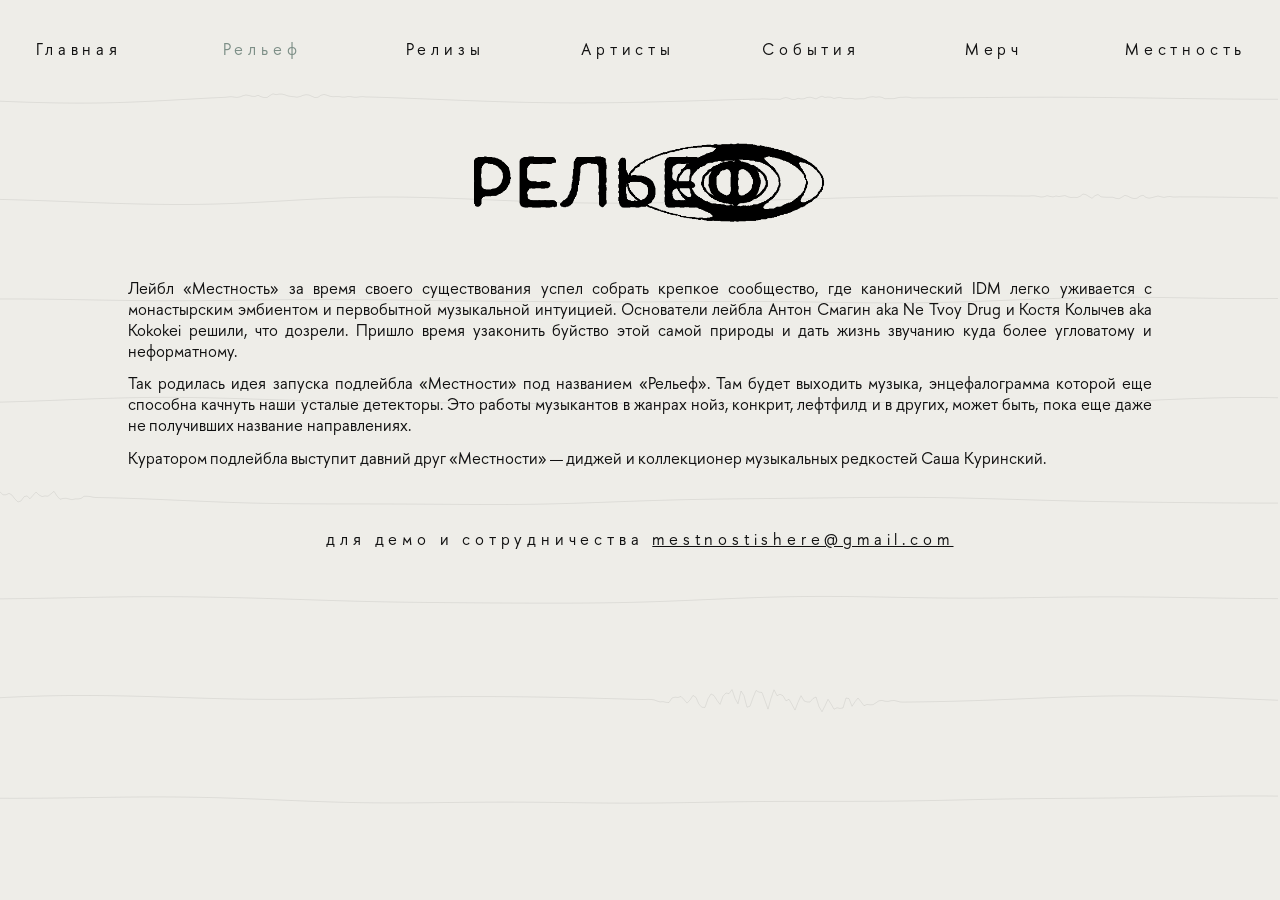
==== commit 82c4e181: "deploy: anton-smagin/mestnostrecords@1fd3378e613838bdcfa9ee73691a2741f6f36a25" ====
--- a/about/index.html
+++ b/about/index.html
@@ -1 +1 @@
-<!DOCTYPE html><html  lang="en" class="relief-html"><head><meta charset="utf-8"><meta name="viewport" content="width=device-width, initial-scale=1"><title>О рельефе — Relief</title><style>body{background-color:#000!important;margin:0;max-width:100%;overflow-x:hidden}#app,body{min-height:100vh}#app{font-weight:400;letter-spacing:.3em;-webkit-font-smoothing:antialiased;-moz-osx-font-smoothing:grayscale;color:#2c3e50;text-align:center}#nav{min-height:10vh;padding:30px}#nav a{color:#f5fafa;font-size:1em;font-weight:lighter}@media(max-width:768px){#nav a{letter-spacing:.1em}}#nav a.router-link-exact-active{color:#91a79d}.hamburger{cursor:pointer}.h80{min-height:80vh}.button{margin:8px}.fade-enter-active,.fade-leave-active{transition:opacity .5s}.fade-enter,.fade-leave-to{opacity:0}html{height:100%}html.relief-html{background-color:#eeede8!important}html.relief-html body{background-color:transparent!important}.home{background:linear-gradient(180deg,#000 0,#000 5%,transparent 10%,transparent 80%,#000 90%,#000),url(/static/lofi_background.webp) no-repeat 50% fixed!important;background-color:#000;background-size:100% 100%,cover}.logo{font-size:3em;font-weight:400;letter-spacing:.5em;margin-bottom:10%;text-align:center}@media(max-width:768px){.logo{font-size:2em;letter-spacing:.1em}}footer{bottom:0;left:0;min-height:10vh;padding:16px;width:100%}footer a.btn{font-size:1em}@media(max-width:768px){footer a.btn{font-size:.8em;letter-spacing:.1em}}</style><style>.relief-eeg[data-v-58de19c1]{height:100vh;inset:0;pointer-events:none;position:fixed;width:100vw;z-index:-1}</style><style>.hamburger-wrapper[data-v-498301f8]{display:flex}.desktop-menu[data-v-498301f8]{display:none}.desktop-menu-item[data-v-498301f8]{display:block;padding:0;width:10%}@media(min-width:958px){.hamburger-wrapper[data-v-498301f8],.mobile-menu[data-v-498301f8],.mobile-overlay[data-v-498301f8]{display:none!important}.desktop-menu[data-v-498301f8]{display:flex;flex-direction:row;gap:1rem;justify-content:flex-start;width:100%}}.hamburger-btn[data-v-498301f8]{background:none;border:none;cursor:pointer;padding:.5rem;position:relative;z-index:1001}.hamburger-icon[data-v-498301f8]{color:#fff;font-size:1.5rem;transition:transform .3s ease}.hamburger-btn.is-active .hamburger-icon[data-v-498301f8]{transform:rotate(90deg)}.mobile-overlay[data-v-498301f8]{-webkit-backdrop-filter:blur(4px);backdrop-filter:blur(4px);background:#000000b3;inset:0;position:fixed;z-index:999}.mobile-menu[data-v-498301f8]{background:linear-gradient(180deg,#141414fa,#0a0a0afa);box-shadow:-4px 0 20px #00000080;height:100vh;padding:5rem 1.5rem 2rem;position:fixed;right:0;top:0;width:280px;z-index:1000}.mobile-nav[data-v-498301f8]{display:flex;flex-direction:column;gap:.5rem}.mobile-nav-item[data-v-498301f8]{border-bottom:1px solid hsla(0,0%,100%,.1)}.mobile-nav-item[data-v-498301f8]:last-child{border-bottom:none}.mobile-link[data-v-498301f8]{color:#fff;display:block;font-family:NotoSans,sans-serif;font-size:1.1rem;letter-spacing:.15em;padding:1rem .5rem;text-decoration:none;transition:all .3s ease}.mobile-link.router-link-exact-active[data-v-498301f8],.mobile-link[data-v-498301f8]:hover{color:#91a79d;padding-left:1rem}.mobile-link.cocomat-font[data-v-498301f8]{font-family:Cocomat,sans-serif}.mobile-link.sister-link[data-v-498301f8]{margin-top:.5rem}.relief-theme .hamburger-icon[data-v-498301f8]{color:#000}.relief-theme .mobile-overlay[data-v-498301f8]{background:#eeede8b3}.relief-theme .mobile-menu[data-v-498301f8]{background:#eeede8;box-shadow:-4px 0 20px #0000001f}.relief-theme .mobile-nav-item[data-v-498301f8]{border-bottom-color:#0000001a}.relief-theme .mobile-link[data-v-498301f8]{color:#000}.relief-theme #nav a[data-v-498301f8]{color:#111}.relief-theme #nav a.router-link-exact-active[data-v-498301f8],.relief-theme .mobile-link.router-link-exact-active[data-v-498301f8]{color:#7d8f87}.fade-enter-active[data-v-498301f8],.fade-leave-active[data-v-498301f8]{transition:opacity .3s ease}.fade-enter-from[data-v-498301f8],.fade-leave-to[data-v-498301f8]{opacity:0}.slide-enter-active[data-v-498301f8],.slide-leave-active[data-v-498301f8]{transition:transform .3s ease}.slide-enter-from[data-v-498301f8],.slide-leave-to[data-v-498301f8]{transform:translate(100%)}</style><style>h1[data-v-b31a10d9]{color:#111}.about-logo-wrap[data-v-b31a10d9]{margin:2rem 0 1rem}.about-logo[data-v-b31a10d9]{height:auto;max-width:420px;width:60%}.description[data-v-b31a10d9]{color:#111;font-family:var(--relief-font);margin:3% 10%;text-align:justify}@media only screen and (max-width:768px){.description[data-v-b31a10d9]{font-size:1em;margin:4% 10%}}.contact[data-v-b31a10d9],.contact a[data-v-b31a10d9]{color:#111}</style><link rel="stylesheet" href="/_nuxt/entry.C5Eu2o6B.css" crossorigin><link rel="preload" as="fetch" crossorigin="anonymous" href="/about/_payload.json?1ba2b7cd-f056-445b-9040-aa575a21cd89"><link rel="modulepreload" as="script" crossorigin href="/_nuxt/DMYBMa4V.js"><link rel="modulepreload" as="script" crossorigin href="/_nuxt/lH6nigyV.js"><link rel="modulepreload" as="script" crossorigin href="/_nuxt/Dl3UcqZf.js"><script type="module" src="/_nuxt/DMYBMa4V.js" crossorigin></script><meta name="description" content="Рельеф — другая сторона «Местности». Куратор — Саша Куринский."><meta name="format-detection" content="telephone=no"><meta property="og:site_name" content="Mestnost Records"><meta property="og:type" content="website"><meta property="og:image" content="https://mestnostrecords.com/static/mestnost_og_default.jpg"><meta property="og:locale" content="ru_RU"><meta name="twitter:card" content="summary_large_image"><link rel="icon" type="image/x-icon" href="/favicon.ico"><meta property="og:title" content="О рельефе — Relief"></head><body><div id="__nuxt"><div id="app" class="relief-theme"><canvas class="relief-eeg" aria-hidden="true" data-v-58de19c1></canvas><div class="w-100" data-v-498301f8><div id="nav" class="row justify-content-between" data-v-498301f8><div class="hamburger-wrapper d-flex w-80 justify-content-end" data-v-498301f8><button class="hamburger-btn" aria-label="Toggle menu" data-v-498301f8><!----></button></div><!----><!----><div class="desktop-menu row justify-content-between" data-v-498301f8><!--[--><div class="desktop-menu-item" data-v-498301f8><a href="/" class="btn text-nowrap px-2" data-v-498301f8>Главная</a></div><div class="desktop-menu-item" data-v-498301f8><a aria-current="page" href="/about" class="router-link-active router-link-exact-active btn text-nowrap px-2 cocomat-font" data-v-498301f8>Рельеф</a></div><div class="desktop-menu-item" data-v-498301f8><a href="/releases" class="btn text-nowrap px-2" data-v-498301f8>Релизы</a></div><div class="desktop-menu-item" data-v-498301f8><a href="/artists" class="btn text-nowrap px-2" data-v-498301f8>Артисты</a></div><div class="desktop-menu-item" data-v-498301f8><a href="/merch" class="btn text-nowrap px-2" data-v-498301f8>Мерч</a></div><div class="desktop-menu-item" data-v-498301f8><a href="https://mestnostrecords.com" rel="noopener noreferrer" class="btn text-nowrap px-2 sister-link" data-v-498301f8>Местность</a></div><!--]--></div></div></div><div class="about" data-v-b31a10d9><div class="row" data-v-b31a10d9><div class="col-md-12 mt-3" data-v-b31a10d9><h1 class="about-logo-wrap" data-v-b31a10d9><img src="/static/relief/relief_logo.webp" alt="РЕЛЬЕФ" class="about-logo" width="816" height="159" data-v-b31a10d9></h1></div><div class="col-md-12" data-v-b31a10d9><div class="description" lang="ru" data-v-b31a10d9><p class="mb-3" data-v-b31a10d9> Лейбл «Местность» за время своего существования успел собрать крепкое сообщество, где канонический IDM легко уживается с монастырским эмбиентом и первобытной музыкальной интуицией. Основатели лейбла Антон Смагин aka Ne Tvoy Drug и Костя Колычев aka Kokokei решили, что дозрели. Пришло время узаконить буйство этой самой природы и дать жизнь звучанию куда более угловатому и неформатному. </p><p class="mb-3" data-v-b31a10d9> Так родилась идея запуска подлейбла «Местности» под названием «Рельеф». Там будет выходить музыка, энцефалограмма которой еще способна качнуть наши усталые детекторы. Это работы музыкантов в жанрах нойз, конкрит, лефтфилд и в других, может быть, пока еще даже не получивших название направлениях. </p><p class="mb-3" data-v-b31a10d9> Куратором подлейбла выступит давний друг «Местности» — диджей и коллекционер музыкальных редкостей Саша Куринский. </p></div></div><p class="contact mt-5 mb-5" data-v-b31a10d9> для демо и сотрудничества <a href="mailto:mestnostishere@gmail.com" data-v-b31a10d9>mestnostishere@gmail.com</a></p></div></div></div></div><div id="teleports"></div><script>window.__NUXT__={};window.__NUXT__.config={public:{yandexMetrikaId:"73630327",siteUrl:"https://mestnostrecords.com",reliefSite:true},app:{baseURL:"/",buildId:"1ba2b7cd-f056-445b-9040-aa575a21cd89",buildAssetsDir:"/_nuxt/",cdnURL:""}}</script><script type="application/json" data-nuxt-data="nuxt-app" data-ssr="true" id="__NUXT_DATA__" data-src="/about/_payload.json?1ba2b7cd-f056-445b-9040-aa575a21cd89">[{"state":1,"once":3,"_errors":4,"serverRendered":6,"path":7,"prerenderedAt":8},["Reactive",2],{},["Set"],["ShallowReactive",5],{},true,"/about",1794524615675]</script></body></html>+<!DOCTYPE html><html  lang="en" class="relief-html"><head><meta charset="utf-8"><meta name="viewport" content="width=device-width, initial-scale=1"><title>О рельефе — Relief</title><style>body{background-color:#000!important;margin:0;max-width:100%;overflow-x:hidden}#app,body{min-height:100vh}#app{font-weight:400;letter-spacing:.3em;-webkit-font-smoothing:antialiased;-moz-osx-font-smoothing:grayscale;color:#2c3e50;text-align:center}#nav{min-height:10vh;padding:30px}#nav a{color:#f5fafa;font-size:1em;font-weight:lighter}@media(max-width:768px){#nav a{letter-spacing:.1em}}#nav a.router-link-exact-active{color:#91a79d}.hamburger{cursor:pointer}.h80{min-height:80vh}.button{margin:8px}.fade-enter-active,.fade-leave-active{transition:opacity .5s}.fade-enter,.fade-leave-to{opacity:0}html{height:100%}html.relief-html{background-color:#eeede8!important}html.relief-html body{background-color:transparent!important}.home{background:linear-gradient(180deg,#000 0,#000 5%,transparent 10%,transparent 80%,#000 90%,#000),url(/static/lofi_background.webp) no-repeat 50% fixed!important;background-color:#000;background-size:100% 100%,cover}.logo{font-size:3em;font-weight:400;letter-spacing:.5em;margin-bottom:10%;text-align:center}@media(max-width:768px){.logo{font-size:2em;letter-spacing:.1em}}footer{bottom:0;left:0;min-height:10vh;padding:16px;width:100%}footer a.btn{font-size:1em}@media(max-width:768px){footer a.btn{font-size:.8em;letter-spacing:.1em}}</style><style>.relief-eeg[data-v-58de19c1]{height:100vh;inset:0;pointer-events:none;position:fixed;width:100vw;z-index:-1}</style><style>.hamburger-wrapper[data-v-c39f59b6]{display:flex}.desktop-menu[data-v-c39f59b6]{display:none}.desktop-menu-item[data-v-c39f59b6]{display:block;padding:0;width:10%}@media(min-width:958px){.hamburger-wrapper[data-v-c39f59b6],.mobile-menu[data-v-c39f59b6],.mobile-overlay[data-v-c39f59b6]{display:none!important}.desktop-menu[data-v-c39f59b6]{display:flex;flex-direction:row;gap:1rem;justify-content:flex-start;width:100%}}.hamburger-btn[data-v-c39f59b6]{background:none;border:none;cursor:pointer;padding:.5rem;position:relative;z-index:1001}.hamburger-icon[data-v-c39f59b6]{color:#fff;font-size:1.5rem;transition:transform .3s ease}.hamburger-btn.is-active .hamburger-icon[data-v-c39f59b6]{transform:rotate(90deg)}.mobile-overlay[data-v-c39f59b6]{-webkit-backdrop-filter:blur(4px);backdrop-filter:blur(4px);background:#000000b3;inset:0;position:fixed;z-index:999}.mobile-menu[data-v-c39f59b6]{background:linear-gradient(180deg,#141414fa,#0a0a0afa);box-shadow:-4px 0 20px #00000080;height:100vh;padding:5rem 1.5rem 2rem;position:fixed;right:0;top:0;width:280px;z-index:1000}.mobile-nav[data-v-c39f59b6]{display:flex;flex-direction:column;gap:.5rem}.mobile-nav-item[data-v-c39f59b6]{border-bottom:1px solid hsla(0,0%,100%,.1)}.mobile-nav-item[data-v-c39f59b6]:last-child{border-bottom:none}.mobile-link[data-v-c39f59b6]{color:#fff;display:block;font-family:NotoSans,sans-serif;font-size:1.1rem;letter-spacing:.15em;padding:1rem .5rem;text-decoration:none;transition:all .3s ease}.mobile-link.router-link-exact-active[data-v-c39f59b6],.mobile-link[data-v-c39f59b6]:hover{color:#91a79d;padding-left:1rem}.mobile-link.cocomat-font[data-v-c39f59b6]{font-family:Cocomat,sans-serif}.mobile-link.sister-link[data-v-c39f59b6]{margin-top:.5rem}.relief-theme .hamburger-icon[data-v-c39f59b6]{color:#000}.relief-theme .mobile-overlay[data-v-c39f59b6]{background:#eeede8b3}.relief-theme .mobile-menu[data-v-c39f59b6]{background:#eeede8;box-shadow:-4px 0 20px #0000001f}.relief-theme .mobile-nav-item[data-v-c39f59b6]{border-bottom-color:#0000001a}.relief-theme .mobile-link[data-v-c39f59b6]{color:#000}.relief-theme #nav a[data-v-c39f59b6]{color:#111}.relief-theme #nav a.router-link-exact-active[data-v-c39f59b6],.relief-theme .mobile-link.router-link-exact-active[data-v-c39f59b6]{color:#7d8f87}.fade-enter-active[data-v-c39f59b6],.fade-leave-active[data-v-c39f59b6]{transition:opacity .3s ease}.fade-enter-from[data-v-c39f59b6],.fade-leave-to[data-v-c39f59b6]{opacity:0}.slide-enter-active[data-v-c39f59b6],.slide-leave-active[data-v-c39f59b6]{transition:transform .3s ease}.slide-enter-from[data-v-c39f59b6],.slide-leave-to[data-v-c39f59b6]{transform:translate(100%)}</style><style>h1[data-v-b31a10d9]{color:#111}.about-logo-wrap[data-v-b31a10d9]{margin:2rem 0 1rem}.about-logo[data-v-b31a10d9]{height:auto;max-width:420px;width:60%}.description[data-v-b31a10d9]{color:#111;font-family:var(--relief-font);margin:3% 10%;text-align:justify}@media only screen and (max-width:768px){.description[data-v-b31a10d9]{font-size:1em;margin:4% 10%}}.contact[data-v-b31a10d9],.contact a[data-v-b31a10d9]{color:#111}</style><link rel="stylesheet" href="/_nuxt/entry.CvAKaAgn.css" crossorigin><link rel="preload" as="fetch" crossorigin="anonymous" href="/about/_payload.json?85d0f3d5-90ee-4ded-a186-210b0059dc92"><link rel="modulepreload" as="script" crossorigin href="/_nuxt/DzOICe0I.js"><link rel="modulepreload" as="script" crossorigin href="/_nuxt/AG9w7dD0.js"><link rel="modulepreload" as="script" crossorigin href="/_nuxt/CHwMQsHH.js"><script type="module" src="/_nuxt/DzOICe0I.js" crossorigin></script><meta name="description" content="Рельеф — другая сторона «Местности». Куратор — Саша Куринский."><meta name="format-detection" content="telephone=no"><meta property="og:site_name" content="Mestnost Records"><meta property="og:type" content="website"><meta property="og:image" content="https://mestnostrecords.com/static/mestnost_og_default.jpg"><meta property="og:locale" content="ru_RU"><meta name="twitter:card" content="summary_large_image"><link rel="icon" type="image/x-icon" href="/favicon.ico"><meta property="og:title" content="О рельефе — Relief"></head><body><div id="__nuxt"><div id="app" class="relief-theme"><canvas class="relief-eeg" aria-hidden="true" data-v-58de19c1></canvas><div class="w-100" data-v-c39f59b6><div id="nav" class="row justify-content-between" data-v-c39f59b6><div class="hamburger-wrapper d-flex w-80 justify-content-end" data-v-c39f59b6><button class="hamburger-btn" aria-label="Toggle menu" data-v-c39f59b6><!----></button></div><!----><!----><div class="desktop-menu row justify-content-between" data-v-c39f59b6><!--[--><div class="desktop-menu-item" data-v-c39f59b6><a href="/" class="btn text-nowrap px-2" data-v-c39f59b6>Главная</a></div><div class="desktop-menu-item" data-v-c39f59b6><a aria-current="page" href="/about" class="router-link-active router-link-exact-active btn text-nowrap px-2 cocomat-font" data-v-c39f59b6>Рельеф</a></div><div class="desktop-menu-item" data-v-c39f59b6><a href="/releases" class="btn text-nowrap px-2" data-v-c39f59b6>Релизы</a></div><div class="desktop-menu-item" data-v-c39f59b6><a href="/artists" class="btn text-nowrap px-2" data-v-c39f59b6>Артисты</a></div><div class="desktop-menu-item" data-v-c39f59b6><a href="/events" class="btn text-nowrap px-2" data-v-c39f59b6>События</a></div><div class="desktop-menu-item" data-v-c39f59b6><a href="/merch" class="btn text-nowrap px-2" data-v-c39f59b6>Мерч</a></div><div class="desktop-menu-item" data-v-c39f59b6><a href="https://mestnostrecords.com" rel="noopener noreferrer" class="btn text-nowrap px-2 sister-link" data-v-c39f59b6>Местность</a></div><!--]--></div></div></div><div class="about" data-v-b31a10d9><div class="row" data-v-b31a10d9><div class="col-md-12 mt-3" data-v-b31a10d9><h1 class="about-logo-wrap" data-v-b31a10d9><img src="/static/relief/relief_logo.webp" alt="РЕЛЬЕФ" class="about-logo" width="816" height="159" data-v-b31a10d9></h1></div><div class="col-md-12" data-v-b31a10d9><div class="description" lang="ru" data-v-b31a10d9><p class="mb-3" data-v-b31a10d9> Лейбл «Местность» за время своего существования успел собрать крепкое сообщество, где канонический IDM легко уживается с монастырским эмбиентом и первобытной музыкальной интуицией. Основатели лейбла Антон Смагин aka Ne Tvoy Drug и Костя Колычев aka Kokokei решили, что дозрели. Пришло время узаконить буйство этой самой природы и дать жизнь звучанию куда более угловатому и неформатному. </p><p class="mb-3" data-v-b31a10d9> Так родилась идея запуска подлейбла «Местности» под названием «Рельеф». Там будет выходить музыка, энцефалограмма которой еще способна качнуть наши усталые детекторы. Это работы музыкантов в жанрах нойз, конкрит, лефтфилд и в других, может быть, пока еще даже не получивших название направлениях. </p><p class="mb-3" data-v-b31a10d9> Куратором подлейбла выступит давний друг «Местности» — диджей и коллекционер музыкальных редкостей Саша Куринский. </p></div></div><p class="contact mt-5 mb-5" data-v-b31a10d9> для демо и сотрудничества <a href="mailto:mestnostishere@gmail.com" data-v-b31a10d9>mestnostishere@gmail.com</a></p></div></div></div></div><div id="teleports"></div><script>window.__NUXT__={};window.__NUXT__.config={public:{yandexMetrikaId:"73630327",siteUrl:"https://mestnostrecords.com",reliefSite:true},app:{baseURL:"/",buildId:"85d0f3d5-90ee-4ded-a186-210b0059dc92",buildAssetsDir:"/_nuxt/",cdnURL:""}}</script><script type="application/json" data-nuxt-data="nuxt-app" data-ssr="true" id="__NUXT_DATA__" data-src="/about/_payload.json?85d0f3d5-90ee-4ded-a186-210b0059dc92">[{"state":1,"once":3,"_errors":4,"serverRendered":6,"path":7,"prerenderedAt":8},["Reactive",2],{},["Set"],["ShallowReactive",5],{},true,"/about",1794853927950]</script></body></html>
--- a/_nuxt/entry.CvAKaAgn.css
+++ b/_nuxt/entry.CvAKaAgn.css
@@ -0,0 +1 @@
+@charset "UTF-8";:root,[data-bs-theme=light]{--bs-blue:#0d6efd;--bs-indigo:#6610f2;--bs-purple:#6f42c1;--bs-pink:#d63384;--bs-red:#dc3545;--bs-orange:#fd7e14;--bs-yellow:#ffc107;--bs-green:#198754;--bs-teal:#20c997;--bs-cyan:#0dcaf0;--bs-black:#000;--bs-white:#fff;--bs-gray:#6c757d;--bs-gray-dark:#343a40;--bs-gray-100:#f8f9fa;--bs-gray-200:#e9ecef;--bs-gray-300:#dee2e6;--bs-gray-400:#ced4da;--bs-gray-500:#adb5bd;--bs-gray-600:#6c757d;--bs-gray-700:#495057;--bs-gray-800:#343a40;--bs-gray-900:#212529;--bs-primary:#0d6efd;--bs-secondary:#6c757d;--bs-success:#198754;--bs-info:#0dcaf0;--bs-warning:#ffc107;--bs-danger:#dc3545;--bs-light:#f8f9fa;--bs-dark:#212529;--bs-primary-rgb:13,110,253;--bs-secondary-rgb:108,117,125;--bs-success-rgb:25,135,84;--bs-info-rgb:13,202,240;--bs-warning-rgb:255,193,7;--bs-danger-rgb:220,53,69;--bs-light-rgb:248,249,250;--bs-dark-rgb:33,37,41;--bs-primary-text-emphasis:#052c65;--bs-secondary-text-emphasis:#2b2f32;--bs-success-text-emphasis:#0a3622;--bs-info-text-emphasis:#055160;--bs-warning-text-emphasis:#664d03;--bs-danger-text-emphasis:#58151c;--bs-light-text-emphasis:#495057;--bs-dark-text-emphasis:#495057;--bs-primary-bg-subtle:#cfe2ff;--bs-secondary-bg-subtle:#e2e3e5;--bs-success-bg-subtle:#d1e7dd;--bs-info-bg-subtle:#cff4fc;--bs-warning-bg-subtle:#fff3cd;--bs-danger-bg-subtle:#f8d7da;--bs-light-bg-subtle:#fcfcfd;--bs-dark-bg-subtle:#ced4da;--bs-primary-border-subtle:#9ec5fe;--bs-secondary-border-subtle:#c4c8cb;--bs-success-border-subtle:#a3cfbb;--bs-info-border-subtle:#9eeaf9;--bs-warning-border-subtle:#ffe69c;--bs-danger-border-subtle:#f1aeb5;--bs-light-border-subtle:#e9ecef;--bs-dark-border-subtle:#adb5bd;--bs-white-rgb:255,255,255;--bs-black-rgb:0,0,0;--bs-font-sans-serif:system-ui,-apple-system,"Segoe UI",Roboto,"Helvetica Neue","Noto Sans","Liberation Sans",Arial,sans-serif,"Apple Color Emoji","Segoe UI Emoji","Segoe UI Symbol","Noto Color Emoji";--bs-font-monospace:SFMono-Regular,Menlo,Monaco,Consolas,"Liberation Mono","Courier New",monospace;--bs-gradient:linear-gradient(180deg,hsla(0,0%,100%,.15),hsla(0,0%,100%,0));--bs-body-font-family:var(--bs-font-sans-serif);--bs-body-font-size:1rem;--bs-body-font-weight:400;--bs-body-line-height:1.5;--bs-body-color:#212529;--bs-body-color-rgb:33,37,41;--bs-body-bg:#fff;--bs-body-bg-rgb:255,255,255;--bs-emphasis-color:#000;--bs-emphasis-color-rgb:0,0,0;--bs-secondary-color:rgba(33,37,41,.75);--bs-secondary-color-rgb:33,37,41;--bs-secondary-bg:#e9ecef;--bs-secondary-bg-rgb:233,236,239;--bs-tertiary-color:rgba(33,37,41,.5);--bs-tertiary-color-rgb:33,37,41;--bs-tertiary-bg:#f8f9fa;--bs-tertiary-bg-rgb:248,249,250;--bs-heading-color:inherit;--bs-link-color:#0d6efd;--bs-link-color-rgb:13,110,253;--bs-link-decoration:underline;--bs-link-hover-color:#0a58ca;--bs-link-hover-color-rgb:10,88,202;--bs-code-color:#d63384;--bs-highlight-color:#212529;--bs-highlight-bg:#fff3cd;--bs-border-width:1px;--bs-border-style:solid;--bs-border-color:#dee2e6;--bs-border-color-translucent:rgba(0,0,0,.175);--bs-border-radius:.375rem;--bs-border-radius-sm:.25rem;--bs-border-radius-lg:.5rem;--bs-border-radius-xl:1rem;--bs-border-radius-xxl:2rem;--bs-border-radius-2xl:var(--bs-border-radius-xxl);--bs-border-radius-pill:50rem;--bs-box-shadow:0 .5rem 1rem rgba(0,0,0,.15);--bs-box-shadow-sm:0 .125rem .25rem rgba(0,0,0,.075);--bs-box-shadow-lg:0 1rem 3rem rgba(0,0,0,.175);--bs-box-shadow-inset:inset 0 1px 2px rgba(0,0,0,.075);--bs-focus-ring-width:.25rem;--bs-focus-ring-opacity:.25;--bs-focus-ring-color:rgba(13,110,253,.25);--bs-form-valid-color:#198754;--bs-form-valid-border-color:#198754;--bs-form-invalid-color:#dc3545;--bs-form-invalid-border-color:#dc3545}[data-bs-theme=dark]{color-scheme:dark;--bs-body-color:#dee2e6;--bs-body-color-rgb:222,226,230;--bs-body-bg:#212529;--bs-body-bg-rgb:33,37,41;--bs-emphasis-color:#fff;--bs-emphasis-color-rgb:255,255,255;--bs-secondary-color:rgba(222,226,230,.75);--bs-secondary-color-rgb:222,226,230;--bs-secondary-bg:#343a40;--bs-secondary-bg-rgb:52,58,64;--bs-tertiary-color:rgba(222,226,230,.5);--bs-tertiary-color-rgb:222,226,230;--bs-tertiary-bg:#2b3035;--bs-tertiary-bg-rgb:43,48,53;--bs-primary-text-emphasis:#6ea8fe;--bs-secondary-text-emphasis:#a7acb1;--bs-success-text-emphasis:#75b798;--bs-info-text-emphasis:#6edff6;--bs-warning-text-emphasis:#ffda6a;--bs-danger-text-emphasis:#ea868f;--bs-light-text-emphasis:#f8f9fa;--bs-dark-text-emphasis:#dee2e6;--bs-primary-bg-subtle:#031633;--bs-secondary-bg-subtle:#161719;--bs-success-bg-subtle:#051b11;--bs-info-bg-subtle:#032830;--bs-warning-bg-subtle:#332701;--bs-danger-bg-subtle:#2c0b0e;--bs-light-bg-subtle:#343a40;--bs-dark-bg-subtle:#1a1d20;--bs-primary-border-subtle:#084298;--bs-secondary-border-subtle:#41464b;--bs-success-border-subtle:#0f5132;--bs-info-border-subtle:#087990;--bs-warning-border-subtle:#997404;--bs-danger-border-subtle:#842029;--bs-light-border-subtle:#495057;--bs-dark-border-subtle:#343a40;--bs-heading-color:inherit;--bs-link-color:#6ea8fe;--bs-link-hover-color:#8bb9fe;--bs-link-color-rgb:110,168,254;--bs-link-hover-color-rgb:139,185,254;--bs-code-color:#e685b5;--bs-highlight-color:#dee2e6;--bs-highlight-bg:#664d03;--bs-border-color:#495057;--bs-border-color-translucent:hsla(0,0%,100%,.15);--bs-form-valid-color:#75b798;--bs-form-valid-border-color:#75b798;--bs-form-invalid-color:#ea868f;--bs-form-invalid-border-color:#ea868f}*,:after,:before{box-sizing:border-box}@media(prefers-reduced-motion:no-preference){:root{scroll-behavior:smooth}}body{background-color:var(--bs-body-bg);color:var(--bs-body-color);font-family:var(--bs-body-font-family);font-size:var(--bs-body-font-size);font-weight:var(--bs-body-font-weight);line-height:var(--bs-body-line-height);margin:0;text-align:var(--bs-body-text-align);-webkit-text-size-adjust:100%;-webkit-tap-highlight-color:transparent}hr{border:0;border-top:var(--bs-border-width) solid;color:inherit;margin:1rem 0;opacity:.25}.h1,.h2,.h3,.h4,.h5,.h6,h1,h2,h3,h4,h5,h6{color:var(--bs-heading-color);font-weight:500;line-height:1.2;margin-bottom:.5rem;margin-top:0}.h1,h1{font-size:calc(1.375rem + 1.5vw)}@media(min-width:1200px){.h1,h1{font-size:2.5rem}}.h2,h2{font-size:calc(1.325rem + .9vw)}@media(min-width:1200px){.h2,h2{font-size:2rem}}.h3,h3{font-size:calc(1.3rem + .6vw)}@media(min-width:1200px){.h3,h3{font-size:1.75rem}}.h4,h4{font-size:calc(1.275rem + .3vw)}@media(min-width:1200px){.h4,h4{font-size:1.5rem}}.h5,h5{font-size:1.25rem}.h6,h6{font-size:1rem}p{margin-bottom:1rem;margin-top:0}abbr[title]{cursor:help;-webkit-text-decoration:underline dotted;text-decoration:underline dotted;-webkit-text-decoration-skip-ink:none;text-decoration-skip-ink:none}address{font-style:normal;line-height:inherit;margin-bottom:1rem}ol,ul{padding-left:2rem}dl,ol,ul{margin-bottom:1rem;margin-top:0}ol ol,ol ul,ul ol,ul ul{margin-bottom:0}dt{font-weight:700}dd{margin-bottom:.5rem;margin-left:0}blockquote{margin:0 0 1rem}.small,small{font-size:.875em}.mark,mark{background-color:var(--bs-highlight-bg);color:var(--bs-highlight-color);padding:.1875em}sub,sup{font-size:.75em;line-height:0;position:relative;vertical-align:baseline}a{color:rgba(var(--bs-link-color-rgb),var(--bs-link-opacity,1));text-decoration:underline}a:hover{--bs-link-color-rgb:var(--bs-link-hover-color-rgb)}a:not([href]):not([class]),a:not([href]):not([class]):hover{color:inherit;text-decoration:none}code,kbd,pre,samp{font-family:var(--bs-font-monospace);font-size:1em}pre{display:block;font-size:.875em;margin-bottom:1rem;margin-top:0;overflow:auto}pre code{color:inherit;font-size:inherit;word-break:normal}code{color:var(--bs-code-color);font-size:.875em;word-wrap:break-word}a>code{color:inherit}kbd{background-color:var(--bs-body-color);border-radius:.25rem;color:var(--bs-body-bg);font-size:.875em;padding:.1875rem .375rem}kbd kbd{font-size:1em;padding:0}figure{margin:0 0 1rem}img,svg{vertical-align:middle}table{border-collapse:collapse;caption-side:bottom}caption{color:var(--bs-secondary-color);padding-bottom:.5rem;padding-top:.5rem;text-align:left}th{text-align:inherit;text-align:-webkit-match-parent}tbody,td,tfoot,th,thead,tr{border:0 solid;border-color:inherit}label{display:inline-block}button{border-radius:0}button:focus:not(:focus-visible){outline:0}button,input,optgroup,select,textarea{font-family:inherit;font-size:inherit;line-height:inherit;margin:0}[role=button]{cursor:pointer}select{word-wrap:normal}select:disabled{opacity:1}[list]:not([type=date]):not([type=datetime-local]):not([type=month]):not([type=week]):not([type=time])::-webkit-calendar-picker-indicator{display:none!important}[type=button],[type=reset],[type=submit],button{-webkit-appearance:button}[type=button]:not(:disabled),[type=reset]:not(:disabled),[type=submit]:not(:disabled),button:not(:disabled){cursor:pointer}::-moz-focus-inner{border-style:none;padding:0}textarea{resize:vertical}fieldset{border:0;margin:0;min-width:0;padding:0}legend{float:left;font-size:calc(1.275rem + .3vw);line-height:inherit;margin-bottom:.5rem;padding:0;width:100%}@media(min-width:1200px){legend{font-size:1.5rem}}legend+*{clear:left}::-webkit-datetime-edit-day-field,::-webkit-datetime-edit-fields-wrapper,::-webkit-datetime-edit-hour-field,::-webkit-datetime-edit-minute,::-webkit-datetime-edit-month-field,::-webkit-datetime-edit-text,::-webkit-datetime-edit-year-field{padding:0}::-webkit-inner-spin-button{height:auto}::-webkit-search-decoration{-webkit-appearance:none}::-webkit-color-swatch-wrapper{padding:0}::file-selector-button{-webkit-appearance:button;font:inherit}output{display:inline-block}iframe{border:0}summary{cursor:pointer;display:list-item}[hidden]{display:none!important}.lead{font-size:1.25rem;font-weight:300}.display-1{font-size:calc(1.625rem + 4.5vw);font-weight:300;line-height:1.2}@media(min-width:1200px){.display-1{font-size:5rem}}.display-2{font-size:calc(1.575rem + 3.9vw);font-weight:300;line-height:1.2}@media(min-width:1200px){.display-2{font-size:4.5rem}}.display-3{font-size:calc(1.525rem + 3.3vw);font-weight:300;line-height:1.2}@media(min-width:1200px){.display-3{font-size:4rem}}.display-4{font-size:calc(1.475rem + 2.7vw);font-weight:300;line-height:1.2}@media(min-width:1200px){.display-4{font-size:3.5rem}}.display-5{font-size:calc(1.425rem + 2.1vw);font-weight:300;line-height:1.2}@media(min-width:1200px){.display-5{font-size:3rem}}.display-6{font-size:calc(1.375rem + 1.5vw);font-weight:300;line-height:1.2}@media(min-width:1200px){.display-6{font-size:2.5rem}}.list-inline,.list-unstyled{list-style:none;padding-left:0}.list-inline-item{display:inline-block}.list-inline-item:not(:last-child){margin-right:.5rem}.initialism{font-size:.875em;text-transform:uppercase}.blockquote{font-size:1.25rem;margin-bottom:1rem}.blockquote>:last-child{margin-bottom:0}.blockquote-footer{color:#6c757d;font-size:.875em;margin-bottom:1rem;margin-top:-1rem}.blockquote-footer:before{content:"— "}.img-fluid,.img-thumbnail{height:auto;max-width:100%}.img-thumbnail{background-color:var(--bs-body-bg);border:var(--bs-border-width) solid var(--bs-border-color);border-radius:var(--bs-border-radius);padding:.25rem}.figure{display:inline-block}.figure-img{line-height:1;margin-bottom:.5rem}.figure-caption{color:var(--bs-secondary-color);font-size:.875em}.container,.container-fluid,.container-lg,.container-md,.container-sm,.container-xl,.container-xxl{--bs-gutter-x:1.5rem;--bs-gutter-y:0;margin-left:auto;margin-right:auto;padding-left:calc(var(--bs-gutter-x)*.5);padding-right:calc(var(--bs-gutter-x)*.5);width:100%}@media(min-width:576px){.container,.container-sm{max-width:540px}}@media(min-width:768px){.container,.container-md,.container-sm{max-width:720px}}@media(min-width:992px){.container,.container-lg,.container-md,.container-sm{max-width:960px}}@media(min-width:1200px){.container,.container-lg,.container-md,.container-sm,.container-xl{max-width:1140px}}@media(min-width:1400px){.container,.container-lg,.container-md,.container-sm,.container-xl,.container-xxl{max-width:1320px}}:root{--bs-breakpoint-xs:0;--bs-breakpoint-sm:576px;--bs-breakpoint-md:768px;--bs-breakpoint-lg:992px;--bs-breakpoint-xl:1200px;--bs-breakpoint-xxl:1400px}.row{--bs-gutter-x:1.5rem;--bs-gutter-y:0;display:flex;flex-wrap:wrap;margin-left:calc(var(--bs-gutter-x)*-.5);margin-right:calc(var(--bs-gutter-x)*-.5);margin-top:calc(var(--bs-gutter-y)*-1)}.row>*{flex-shrink:0;margin-top:var(--bs-gutter-y);max-width:100%;padding-left:calc(var(--bs-gutter-x)*.5);padding-right:calc(var(--bs-gutter-x)*.5);width:100%}.col{flex:1 0 0}.row-cols-auto>*{flex:0 0 auto;width:auto}.row-cols-1>*{flex:0 0 auto;width:100%}.row-cols-2>*{flex:0 0 auto;width:50%}.row-cols-3>*{flex:0 0 auto;width:33.33333333%}.row-cols-4>*{flex:0 0 auto;width:25%}.row-cols-5>*{flex:0 0 auto;width:20%}.row-cols-6>*{flex:0 0 auto;width:16.66666667%}.col-auto{flex:0 0 auto;width:auto}.col-1{flex:0 0 auto;width:8.33333333%}.col-2{flex:0 0 auto;width:16.66666667%}.col-3{flex:0 0 auto;width:25%}.col-4{flex:0 0 auto;width:33.33333333%}.col-5{flex:0 0 auto;width:41.66666667%}.col-6{flex:0 0 auto;width:50%}.col-7{flex:0 0 auto;width:58.33333333%}.col-8{flex:0 0 auto;width:66.66666667%}.col-9{flex:0 0 auto;width:75%}.col-10{flex:0 0 auto;width:83.33333333%}.col-11{flex:0 0 auto;width:91.66666667%}.col-12{flex:0 0 auto;width:100%}.offset-1{margin-left:8.33333333%}.offset-2{margin-left:16.66666667%}.offset-3{margin-left:25%}.offset-4{margin-left:33.33333333%}.offset-5{margin-left:41.66666667%}.offset-6{margin-left:50%}.offset-7{margin-left:58.33333333%}.offset-8{margin-left:66.66666667%}.offset-9{margin-left:75%}.offset-10{margin-left:83.33333333%}.offset-11{margin-left:91.66666667%}.g-0,.gx-0{--bs-gutter-x:0}.g-0,.gy-0{--bs-gutter-y:0}.g-1,.gx-1{--bs-gutter-x:.25rem}.g-1,.gy-1{--bs-gutter-y:.25rem}.g-2,.gx-2{--bs-gutter-x:.5rem}.g-2,.gy-2{--bs-gutter-y:.5rem}.g-3,.gx-3{--bs-gutter-x:1rem}.g-3,.gy-3{--bs-gutter-y:1rem}.g-4,.gx-4{--bs-gutter-x:1.5rem}.g-4,.gy-4{--bs-gutter-y:1.5rem}.g-5,.gx-5{--bs-gutter-x:3rem}.g-5,.gy-5{--bs-gutter-y:3rem}@media(min-width:576px){.col-sm{flex:1 0 0}.row-cols-sm-auto>*{flex:0 0 auto;width:auto}.row-cols-sm-1>*{flex:0 0 auto;width:100%}.row-cols-sm-2>*{flex:0 0 auto;width:50%}.row-cols-sm-3>*{flex:0 0 auto;width:33.33333333%}.row-cols-sm-4>*{flex:0 0 auto;width:25%}.row-cols-sm-5>*{flex:0 0 auto;width:20%}.row-cols-sm-6>*{flex:0 0 auto;width:16.66666667%}.col-sm-auto{flex:0 0 auto;width:auto}.col-sm-1{flex:0 0 auto;width:8.33333333%}.col-sm-2{flex:0 0 auto;width:16.66666667%}.col-sm-3{flex:0 0 auto;width:25%}.col-sm-4{flex:0 0 auto;width:33.33333333%}.col-sm-5{flex:0 0 auto;width:41.66666667%}.col-sm-6{flex:0 0 auto;width:50%}.col-sm-7{flex:0 0 auto;width:58.33333333%}.col-sm-8{flex:0 0 auto;width:66.66666667%}.col-sm-9{flex:0 0 auto;width:75%}.col-sm-10{flex:0 0 auto;width:83.33333333%}.col-sm-11{flex:0 0 auto;width:91.66666667%}.col-sm-12{flex:0 0 auto;width:100%}.offset-sm-0{margin-left:0}.offset-sm-1{margin-left:8.33333333%}.offset-sm-2{margin-left:16.66666667%}.offset-sm-3{margin-left:25%}.offset-sm-4{margin-left:33.33333333%}.offset-sm-5{margin-left:41.66666667%}.offset-sm-6{margin-left:50%}.offset-sm-7{margin-left:58.33333333%}.offset-sm-8{margin-left:66.66666667%}.offset-sm-9{margin-left:75%}.offset-sm-10{margin-left:83.33333333%}.offset-sm-11{margin-left:91.66666667%}.g-sm-0,.gx-sm-0{--bs-gutter-x:0}.g-sm-0,.gy-sm-0{--bs-gutter-y:0}.g-sm-1,.gx-sm-1{--bs-gutter-x:.25rem}.g-sm-1,.gy-sm-1{--bs-gutter-y:.25rem}.g-sm-2,.gx-sm-2{--bs-gutter-x:.5rem}.g-sm-2,.gy-sm-2{--bs-gutter-y:.5rem}.g-sm-3,.gx-sm-3{--bs-gutter-x:1rem}.g-sm-3,.gy-sm-3{--bs-gutter-y:1rem}.g-sm-4,.gx-sm-4{--bs-gutter-x:1.5rem}.g-sm-4,.gy-sm-4{--bs-gutter-y:1.5rem}.g-sm-5,.gx-sm-5{--bs-gutter-x:3rem}.g-sm-5,.gy-sm-5{--bs-gutter-y:3rem}}@media(min-width:768px){.col-md{flex:1 0 0}.row-cols-md-auto>*{flex:0 0 auto;width:auto}.row-cols-md-1>*{flex:0 0 auto;width:100%}.row-cols-md-2>*{flex:0 0 auto;width:50%}.row-cols-md-3>*{flex:0 0 auto;width:33.33333333%}.row-cols-md-4>*{flex:0 0 auto;width:25%}.row-cols-md-5>*{flex:0 0 auto;width:20%}.row-cols-md-6>*{flex:0 0 auto;width:16.66666667%}.col-md-auto{flex:0 0 auto;width:auto}.col-md-1{flex:0 0 auto;width:8.33333333%}.col-md-2{flex:0 0 auto;width:16.66666667%}.col-md-3{flex:0 0 auto;width:25%}.col-md-4{flex:0 0 auto;width:33.33333333%}.col-md-5{flex:0 0 auto;width:41.66666667%}.col-md-6{flex:0 0 auto;width:50%}.col-md-7{flex:0 0 auto;width:58.33333333%}.col-md-8{flex:0 0 auto;width:66.66666667%}.col-md-9{flex:0 0 auto;width:75%}.col-md-10{flex:0 0 auto;width:83.33333333%}.col-md-11{flex:0 0 auto;width:91.66666667%}.col-md-12{flex:0 0 auto;width:100%}.offset-md-0{margin-left:0}.offset-md-1{margin-left:8.33333333%}.offset-md-2{margin-left:16.66666667%}.offset-md-3{margin-left:25%}.offset-md-4{margin-left:33.33333333%}.offset-md-5{margin-left:41.66666667%}.offset-md-6{margin-left:50%}.offset-md-7{margin-left:58.33333333%}.offset-md-8{margin-left:66.66666667%}.offset-md-9{margin-left:75%}.offset-md-10{margin-left:83.33333333%}.offset-md-11{margin-left:91.66666667%}.g-md-0,.gx-md-0{--bs-gutter-x:0}.g-md-0,.gy-md-0{--bs-gutter-y:0}.g-md-1,.gx-md-1{--bs-gutter-x:.25rem}.g-md-1,.gy-md-1{--bs-gutter-y:.25rem}.g-md-2,.gx-md-2{--bs-gutter-x:.5rem}.g-md-2,.gy-md-2{--bs-gutter-y:.5rem}.g-md-3,.gx-md-3{--bs-gutter-x:1rem}.g-md-3,.gy-md-3{--bs-gutter-y:1rem}.g-md-4,.gx-md-4{--bs-gutter-x:1.5rem}.g-md-4,.gy-md-4{--bs-gutter-y:1.5rem}.g-md-5,.gx-md-5{--bs-gutter-x:3rem}.g-md-5,.gy-md-5{--bs-gutter-y:3rem}}@media(min-width:992px){.col-lg{flex:1 0 0}.row-cols-lg-auto>*{flex:0 0 auto;width:auto}.row-cols-lg-1>*{flex:0 0 auto;width:100%}.row-cols-lg-2>*{flex:0 0 auto;width:50%}.row-cols-lg-3>*{flex:0 0 auto;width:33.33333333%}.row-cols-lg-4>*{flex:0 0 auto;width:25%}.row-cols-lg-5>*{flex:0 0 auto;width:20%}.row-cols-lg-6>*{flex:0 0 auto;width:16.66666667%}.col-lg-auto{flex:0 0 auto;width:auto}.col-lg-1{flex:0 0 auto;width:8.33333333%}.col-lg-2{flex:0 0 auto;width:16.66666667%}.col-lg-3{flex:0 0 auto;width:25%}.col-lg-4{flex:0 0 auto;width:33.33333333%}.col-lg-5{flex:0 0 auto;width:41.66666667%}.col-lg-6{flex:0 0 auto;width:50%}.col-lg-7{flex:0 0 auto;width:58.33333333%}.col-lg-8{flex:0 0 auto;width:66.66666667%}.col-lg-9{flex:0 0 auto;width:75%}.col-lg-10{flex:0 0 auto;width:83.33333333%}.col-lg-11{flex:0 0 auto;width:91.66666667%}.col-lg-12{flex:0 0 auto;width:100%}.offset-lg-0{margin-left:0}.offset-lg-1{margin-left:8.33333333%}.offset-lg-2{margin-left:16.66666667%}.offset-lg-3{margin-left:25%}.offset-lg-4{margin-left:33.33333333%}.offset-lg-5{margin-left:41.66666667%}.offset-lg-6{margin-left:50%}.offset-lg-7{margin-left:58.33333333%}.offset-lg-8{margin-left:66.66666667%}.offset-lg-9{margin-left:75%}.offset-lg-10{margin-left:83.33333333%}.offset-lg-11{margin-left:91.66666667%}.g-lg-0,.gx-lg-0{--bs-gutter-x:0}.g-lg-0,.gy-lg-0{--bs-gutter-y:0}.g-lg-1,.gx-lg-1{--bs-gutter-x:.25rem}.g-lg-1,.gy-lg-1{--bs-gutter-y:.25rem}.g-lg-2,.gx-lg-2{--bs-gutter-x:.5rem}.g-lg-2,.gy-lg-2{--bs-gutter-y:.5rem}.g-lg-3,.gx-lg-3{--bs-gutter-x:1rem}.g-lg-3,.gy-lg-3{--bs-gutter-y:1rem}.g-lg-4,.gx-lg-4{--bs-gutter-x:1.5rem}.g-lg-4,.gy-lg-4{--bs-gutter-y:1.5rem}.g-lg-5,.gx-lg-5{--bs-gutter-x:3rem}.g-lg-5,.gy-lg-5{--bs-gutter-y:3rem}}@media(min-width:1200px){.col-xl{flex:1 0 0}.row-cols-xl-auto>*{flex:0 0 auto;width:auto}.row-cols-xl-1>*{flex:0 0 auto;width:100%}.row-cols-xl-2>*{flex:0 0 auto;width:50%}.row-cols-xl-3>*{flex:0 0 auto;width:33.33333333%}.row-cols-xl-4>*{flex:0 0 auto;width:25%}.row-cols-xl-5>*{flex:0 0 auto;width:20%}.row-cols-xl-6>*{flex:0 0 auto;width:16.66666667%}.col-xl-auto{flex:0 0 auto;width:auto}.col-xl-1{flex:0 0 auto;width:8.33333333%}.col-xl-2{flex:0 0 auto;width:16.66666667%}.col-xl-3{flex:0 0 auto;width:25%}.col-xl-4{flex:0 0 auto;width:33.33333333%}.col-xl-5{flex:0 0 auto;width:41.66666667%}.col-xl-6{flex:0 0 auto;width:50%}.col-xl-7{flex:0 0 auto;width:58.33333333%}.col-xl-8{flex:0 0 auto;width:66.66666667%}.col-xl-9{flex:0 0 auto;width:75%}.col-xl-10{flex:0 0 auto;width:83.33333333%}.col-xl-11{flex:0 0 auto;width:91.66666667%}.col-xl-12{flex:0 0 auto;width:100%}.offset-xl-0{margin-left:0}.offset-xl-1{margin-left:8.33333333%}.offset-xl-2{margin-left:16.66666667%}.offset-xl-3{margin-left:25%}.offset-xl-4{margin-left:33.33333333%}.offset-xl-5{margin-left:41.66666667%}.offset-xl-6{margin-left:50%}.offset-xl-7{margin-left:58.33333333%}.offset-xl-8{margin-left:66.66666667%}.offset-xl-9{margin-left:75%}.offset-xl-10{margin-left:83.33333333%}.offset-xl-11{margin-left:91.66666667%}.g-xl-0,.gx-xl-0{--bs-gutter-x:0}.g-xl-0,.gy-xl-0{--bs-gutter-y:0}.g-xl-1,.gx-xl-1{--bs-gutter-x:.25rem}.g-xl-1,.gy-xl-1{--bs-gutter-y:.25rem}.g-xl-2,.gx-xl-2{--bs-gutter-x:.5rem}.g-xl-2,.gy-xl-2{--bs-gutter-y:.5rem}.g-xl-3,.gx-xl-3{--bs-gutter-x:1rem}.g-xl-3,.gy-xl-3{--bs-gutter-y:1rem}.g-xl-4,.gx-xl-4{--bs-gutter-x:1.5rem}.g-xl-4,.gy-xl-4{--bs-gutter-y:1.5rem}.g-xl-5,.gx-xl-5{--bs-gutter-x:3rem}.g-xl-5,.gy-xl-5{--bs-gutter-y:3rem}}@media(min-width:1400px){.col-xxl{flex:1 0 0}.row-cols-xxl-auto>*{flex:0 0 auto;width:auto}.row-cols-xxl-1>*{flex:0 0 auto;width:100%}.row-cols-xxl-2>*{flex:0 0 auto;width:50%}.row-cols-xxl-3>*{flex:0 0 auto;width:33.33333333%}.row-cols-xxl-4>*{flex:0 0 auto;width:25%}.row-cols-xxl-5>*{flex:0 0 auto;width:20%}.row-cols-xxl-6>*{flex:0 0 auto;width:16.66666667%}.col-xxl-auto{flex:0 0 auto;width:auto}.col-xxl-1{flex:0 0 auto;width:8.33333333%}.col-xxl-2{flex:0 0 auto;width:16.66666667%}.col-xxl-3{flex:0 0 auto;width:25%}.col-xxl-4{flex:0 0 auto;width:33.33333333%}.col-xxl-5{flex:0 0 auto;width:41.66666667%}.col-xxl-6{flex:0 0 auto;width:50%}.col-xxl-7{flex:0 0 auto;width:58.33333333%}.col-xxl-8{flex:0 0 auto;width:66.66666667%}.col-xxl-9{flex:0 0 auto;width:75%}.col-xxl-10{flex:0 0 auto;width:83.33333333%}.col-xxl-11{flex:0 0 auto;width:91.66666667%}.col-xxl-12{flex:0 0 auto;width:100%}.offset-xxl-0{margin-left:0}.offset-xxl-1{margin-left:8.33333333%}.offset-xxl-2{margin-left:16.66666667%}.offset-xxl-3{margin-left:25%}.offset-xxl-4{margin-left:33.33333333%}.offset-xxl-5{margin-left:41.66666667%}.offset-xxl-6{margin-left:50%}.offset-xxl-7{margin-left:58.33333333%}.offset-xxl-8{margin-left:66.66666667%}.offset-xxl-9{margin-left:75%}.offset-xxl-10{margin-left:83.33333333%}.offset-xxl-11{margin-left:91.66666667%}.g-xxl-0,.gx-xxl-0{--bs-gutter-x:0}.g-xxl-0,.gy-xxl-0{--bs-gutter-y:0}.g-xxl-1,.gx-xxl-1{--bs-gutter-x:.25rem}.g-xxl-1,.gy-xxl-1{--bs-gutter-y:.25rem}.g-xxl-2,.gx-xxl-2{--bs-gutter-x:.5rem}.g-xxl-2,.gy-xxl-2{--bs-gutter-y:.5rem}.g-xxl-3,.gx-xxl-3{--bs-gutter-x:1rem}.g-xxl-3,.gy-xxl-3{--bs-gutter-y:1rem}.g-xxl-4,.gx-xxl-4{--bs-gutter-x:1.5rem}.g-xxl-4,.gy-xxl-4{--bs-gutter-y:1.5rem}.g-xxl-5,.gx-xxl-5{--bs-gutter-x:3rem}.g-xxl-5,.gy-xxl-5{--bs-gutter-y:3rem}}.table{--bs-table-color-type:initial;--bs-table-bg-type:initial;--bs-table-color-state:initial;--bs-table-bg-state:initial;--bs-table-color:var(--bs-emphasis-color);--bs-table-bg:var(--bs-body-bg);--bs-table-border-color:var(--bs-border-color);--bs-table-accent-bg:transparent;--bs-table-striped-color:var(--bs-emphasis-color);--bs-table-striped-bg:rgba(var(--bs-emphasis-color-rgb),.05);--bs-table-active-color:var(--bs-emphasis-color);--bs-table-active-bg:rgba(var(--bs-emphasis-color-rgb),.1);--bs-table-hover-color:var(--bs-emphasis-color);--bs-table-hover-bg:rgba(var(--bs-emphasis-color-rgb),.075);border-color:var(--bs-table-border-color);margin-bottom:1rem;vertical-align:top;width:100%}.table>:not(caption)>*>*{background-color:var(--bs-table-bg);border-bottom-width:var(--bs-border-width);box-shadow:inset 0 0 0 9999px var(--bs-table-bg-state,var(--bs-table-bg-type,var(--bs-table-accent-bg)));color:var(--bs-table-color-state,var(--bs-table-color-type,var(--bs-table-color)));padding:.5rem}.table>tbody{vertical-align:inherit}.table>thead{vertical-align:bottom}.table-group-divider{border-top:calc(var(--bs-border-width)*2) solid}.caption-top{caption-side:top}.table-sm>:not(caption)>*>*{padding:.25rem}.table-bordered>:not(caption)>*{border-width:var(--bs-border-width) 0}.table-bordered>:not(caption)>*>*{border-width:0 var(--bs-border-width)}.table-borderless>:not(caption)>*>*{border-bottom-width:0}.table-borderless>:not(:first-child){border-top-width:0}.table-striped-columns>:not(caption)>tr>:nth-child(2n),.table-striped>tbody>tr:nth-of-type(odd)>*{--bs-table-color-type:var(--bs-table-striped-color);--bs-table-bg-type:var(--bs-table-striped-bg)}.table-active{--bs-table-color-state:var(--bs-table-active-color);--bs-table-bg-state:var(--bs-table-active-bg)}.table-hover>tbody>tr:hover>*{--bs-table-color-state:var(--bs-table-hover-color);--bs-table-bg-state:var(--bs-table-hover-bg)}.table-primary{--bs-table-color:#000;--bs-table-bg:#cfe2ff;--bs-table-border-color:#a6b5cc;--bs-table-striped-bg:#c5d7f2;--bs-table-striped-color:#000;--bs-table-active-bg:#bacbe6;--bs-table-active-color:#000;--bs-table-hover-bg:#bfd1ec;--bs-table-hover-color:#000}.table-primary,.table-secondary{border-color:var(--bs-table-border-color);color:var(--bs-table-color)}.table-secondary{--bs-table-color:#000;--bs-table-bg:#e2e3e5;--bs-table-border-color:#b5b6b7;--bs-table-striped-bg:#d7d8da;--bs-table-striped-color:#000;--bs-table-active-bg:#cbccce;--bs-table-active-color:#000;--bs-table-hover-bg:#d1d2d4;--bs-table-hover-color:#000}.table-success{--bs-table-color:#000;--bs-table-bg:#d1e7dd;--bs-table-border-color:#a7b9b1;--bs-table-striped-bg:#c7dbd2;--bs-table-striped-color:#000;--bs-table-active-bg:#bcd0c7;--bs-table-active-color:#000;--bs-table-hover-bg:#c1d6cc;--bs-table-hover-color:#000}.table-info,.table-success{border-color:var(--bs-table-border-color);color:var(--bs-table-color)}.table-info{--bs-table-color:#000;--bs-table-bg:#cff4fc;--bs-table-border-color:#a6c3ca;--bs-table-striped-bg:#c5e8ef;--bs-table-striped-color:#000;--bs-table-active-bg:#badce3;--bs-table-active-color:#000;--bs-table-hover-bg:#bfe2e9;--bs-table-hover-color:#000}.table-warning{--bs-table-color:#000;--bs-table-bg:#fff3cd;--bs-table-border-color:#ccc2a4;--bs-table-striped-bg:#f2e7c3;--bs-table-striped-color:#000;--bs-table-active-bg:#e6dbb9;--bs-table-active-color:#000;--bs-table-hover-bg:#ece1be;--bs-table-hover-color:#000}.table-danger,.table-warning{border-color:var(--bs-table-border-color);color:var(--bs-table-color)}.table-danger{--bs-table-color:#000;--bs-table-bg:#f8d7da;--bs-table-border-color:#c6acae;--bs-table-striped-bg:#eccccf;--bs-table-striped-color:#000;--bs-table-active-bg:#dfc2c4;--bs-table-active-color:#000;--bs-table-hover-bg:#e5c7ca;--bs-table-hover-color:#000}.table-light{--bs-table-color:#000;--bs-table-bg:#f8f9fa;--bs-table-border-color:#c6c7c8;--bs-table-striped-bg:#ecedee;--bs-table-striped-color:#000;--bs-table-active-bg:#dfe0e1;--bs-table-active-color:#000;--bs-table-hover-bg:#e5e6e7;--bs-table-hover-color:#000}.table-dark,.table-light{border-color:var(--bs-table-border-color);color:var(--bs-table-color)}.table-dark{--bs-table-color:#fff;--bs-table-bg:#212529;--bs-table-border-color:#4d5154;--bs-table-striped-bg:#2c3034;--bs-table-striped-color:#fff;--bs-table-active-bg:#373b3e;--bs-table-active-color:#fff;--bs-table-hover-bg:#323539;--bs-table-hover-color:#fff}.table-responsive{overflow-x:auto;-webkit-overflow-scrolling:touch}@media(max-width:575.98px){.table-responsive-sm{overflow-x:auto;-webkit-overflow-scrolling:touch}}@media(max-width:767.98px){.table-responsive-md{overflow-x:auto;-webkit-overflow-scrolling:touch}}@media(max-width:991.98px){.table-responsive-lg{overflow-x:auto;-webkit-overflow-scrolling:touch}}@media(max-width:1199.98px){.table-responsive-xl{overflow-x:auto;-webkit-overflow-scrolling:touch}}@media(max-width:1399.98px){.table-responsive-xxl{overflow-x:auto;-webkit-overflow-scrolling:touch}}.form-label{margin-bottom:.5rem}.col-form-label{font-size:inherit;line-height:1.5;margin-bottom:0;padding-bottom:calc(.375rem + var(--bs-border-width));padding-top:calc(.375rem + var(--bs-border-width))}.col-form-label-lg{font-size:1.25rem;padding-bottom:calc(.5rem + var(--bs-border-width));padding-top:calc(.5rem + var(--bs-border-width))}.col-form-label-sm{font-size:.875rem;padding-bottom:calc(.25rem + var(--bs-border-width));padding-top:calc(.25rem + var(--bs-border-width))}.form-text{color:var(--bs-secondary-color);font-size:.875em;margin-top:.25rem}.form-control{-webkit-appearance:none;-moz-appearance:none;appearance:none;background-clip:padding-box;background-color:var(--bs-body-bg);border:var(--bs-border-width) solid var(--bs-border-color);border-radius:var(--bs-border-radius);color:var(--bs-body-color);display:block;font-size:1rem;font-weight:400;line-height:1.5;padding:.375rem .75rem;transition:border-color .15s ease-in-out,box-shadow .15s ease-in-out;width:100%}@media(prefers-reduced-motion:reduce){.form-control{transition:none}}.form-control[type=file]{overflow:hidden}.form-control[type=file]:not(:disabled):not([readonly]){cursor:pointer}.form-control:focus{background-color:var(--bs-body-bg);border-color:#86b7fe;box-shadow:0 0 0 .25rem #0d6efd40;color:var(--bs-body-color);outline:0}.form-control::-webkit-date-and-time-value{height:1.5em;margin:0;min-width:85px}.form-control::-webkit-datetime-edit{display:block;padding:0}.form-control::-moz-placeholder{color:var(--bs-secondary-color);opacity:1}.form-control::placeholder{color:var(--bs-secondary-color);opacity:1}.form-control:disabled{background-color:var(--bs-secondary-bg);opacity:1}.form-control::file-selector-button{background-color:var(--bs-tertiary-bg);border:0 solid;border-color:inherit;border-inline-end-width:var(--bs-border-width);border-radius:0;color:var(--bs-body-color);margin:-.375rem -.75rem;margin-inline-end:.75rem;padding:.375rem .75rem;pointer-events:none;transition:color .15s ease-in-out,background-color .15s ease-in-out,border-color .15s ease-in-out,box-shadow .15s ease-in-out}@media(prefers-reduced-motion:reduce){.form-control::file-selector-button{transition:none}}.form-control:hover:not(:disabled):not([readonly])::file-selector-button{background-color:var(--bs-secondary-bg)}.form-control-plaintext{background-color:transparent;border:solid transparent;border-width:var(--bs-border-width) 0;color:var(--bs-body-color);display:block;line-height:1.5;margin-bottom:0;padding:.375rem 0;width:100%}.form-control-plaintext:focus{outline:0}.form-control-plaintext.form-control-lg,.form-control-plaintext.form-control-sm{padding-left:0;padding-right:0}.form-control-sm{border-radius:var(--bs-border-radius-sm);font-size:.875rem;min-height:calc(1.5em + .5rem + var(--bs-border-width)*2);padding:.25rem .5rem}.form-control-sm::file-selector-button{margin:-.25rem -.5rem;margin-inline-end:.5rem;padding:.25rem .5rem}.form-control-lg{border-radius:var(--bs-border-radius-lg);font-size:1.25rem;min-height:calc(1.5em + 1rem + var(--bs-border-width)*2);padding:.5rem 1rem}.form-control-lg::file-selector-button{margin:-.5rem -1rem;margin-inline-end:1rem;padding:.5rem 1rem}textarea.form-control{min-height:calc(1.5em + .75rem + var(--bs-border-width)*2)}textarea.form-control-sm{min-height:calc(1.5em + .5rem + var(--bs-border-width)*2)}textarea.form-control-lg{min-height:calc(1.5em + 1rem + var(--bs-border-width)*2)}.form-control-color{height:calc(1.5em + .75rem + var(--bs-border-width)*2);padding:.375rem;width:3rem}.form-control-color:not(:disabled):not([readonly]){cursor:pointer}.form-control-color::-moz-color-swatch{border:0!important;border-radius:var(--bs-border-radius)}.form-control-color::-webkit-color-swatch{border:0!important;border-radius:var(--bs-border-radius)}.form-control-color.form-control-sm{height:calc(1.5em + .5rem + var(--bs-border-width)*2)}.form-control-color.form-control-lg{height:calc(1.5em + 1rem + var(--bs-border-width)*2)}.form-select{--bs-form-select-bg-img:url("data:image/svg+xml;charset=utf-8,%3Csvg xmlns='http://www.w3.org/2000/svg' viewBox='0 0 16 16'%3E%3Cpath fill='none' stroke='%23343a40' stroke-linecap='round' stroke-linejoin='round' stroke-width='2' d='m2 5 6 6 6-6'/%3E%3C/svg%3E");-webkit-appearance:none;-moz-appearance:none;appearance:none;background-color:var(--bs-body-bg);background-image:var(--bs-form-select-bg-img),var(--bs-form-select-bg-icon,none);background-position:right .75rem center;background-repeat:no-repeat;background-size:16px 12px;border:var(--bs-border-width) solid var(--bs-border-color);border-radius:var(--bs-border-radius);color:var(--bs-body-color);display:block;font-size:1rem;font-weight:400;line-height:1.5;padding:.375rem 2.25rem .375rem .75rem;transition:border-color .15s ease-in-out,box-shadow .15s ease-in-out;width:100%}@media(prefers-reduced-motion:reduce){.form-select{transition:none}}.form-select:focus{border-color:#86b7fe;box-shadow:0 0 0 .25rem #0d6efd40;outline:0}.form-select[multiple],.form-select[size]:not([size="1"]){background-image:none;padding-right:.75rem}.form-select:disabled{background-color:var(--bs-secondary-bg)}.form-select:-moz-focusring{color:transparent;text-shadow:0 0 0 var(--bs-body-color)}.form-select-sm{border-radius:var(--bs-border-radius-sm);font-size:.875rem;padding-bottom:.25rem;padding-left:.5rem;padding-top:.25rem}.form-select-lg{border-radius:var(--bs-border-radius-lg);font-size:1.25rem;padding-bottom:.5rem;padding-left:1rem;padding-top:.5rem}[data-bs-theme=dark] .form-select{--bs-form-select-bg-img:url("data:image/svg+xml;charset=utf-8,%3Csvg xmlns='http://www.w3.org/2000/svg' viewBox='0 0 16 16'%3E%3Cpath fill='none' stroke='%23dee2e6' stroke-linecap='round' stroke-linejoin='round' stroke-width='2' d='m2 5 6 6 6-6'/%3E%3C/svg%3E")}.form-check{display:block;margin-bottom:.125rem;min-height:1.5rem;padding-left:1.5em}.form-check .form-check-input{float:left;margin-left:-1.5em}.form-check-reverse{padding-left:0;padding-right:1.5em;text-align:right}.form-check-reverse .form-check-input{float:right;margin-left:0;margin-right:-1.5em}.form-check-input{--bs-form-check-bg:var(--bs-body-bg);-webkit-appearance:none;-moz-appearance:none;appearance:none;background-color:var(--bs-form-check-bg);background-image:var(--bs-form-check-bg-image);background-position:50%;background-repeat:no-repeat;background-size:contain;border:var(--bs-border-width) solid var(--bs-border-color);flex-shrink:0;height:1em;margin-top:.25em;-webkit-print-color-adjust:exact;print-color-adjust:exact;vertical-align:top;width:1em}.form-check-input[type=checkbox]{border-radius:.25em}.form-check-input[type=radio]{border-radius:50%}.form-check-input:active{filter:brightness(90%)}.form-check-input:focus{border-color:#86b7fe;box-shadow:0 0 0 .25rem #0d6efd40;outline:0}.form-check-input:checked{background-color:#0d6efd;border-color:#0d6efd}.form-check-input:checked[type=checkbox]{--bs-form-check-bg-image:url("data:image/svg+xml;charset=utf-8,%3Csvg xmlns='http://www.w3.org/2000/svg' viewBox='0 0 20 20'%3E%3Cpath fill='none' stroke='%23fff' stroke-linecap='round' stroke-linejoin='round' stroke-width='3' d='m6 10 3 3 6-6'/%3E%3C/svg%3E")}.form-check-input:checked[type=radio]{--bs-form-check-bg-image:url("data:image/svg+xml;charset=utf-8,%3Csvg xmlns='http://www.w3.org/2000/svg' viewBox='-4 -4 8 8'%3E%3Ccircle r='2' fill='%23fff'/%3E%3C/svg%3E")}.form-check-input[type=checkbox]:indeterminate{background-color:#0d6efd;border-color:#0d6efd;--bs-form-check-bg-image:url("data:image/svg+xml;charset=utf-8,%3Csvg xmlns='http://www.w3.org/2000/svg' viewBox='0 0 20 20'%3E%3Cpath fill='none' stroke='%23fff' stroke-linecap='round' stroke-linejoin='round' stroke-width='3' d='M6 10h8'/%3E%3C/svg%3E")}.form-check-input:disabled{filter:none;opacity:.5;pointer-events:none}.form-check-input:disabled~.form-check-label,.form-check-input[disabled]~.form-check-label{cursor:default;opacity:.5}.form-switch{padding-left:2.5em}.form-switch .form-check-input{--bs-form-switch-bg:url("data:image/svg+xml;charset=utf-8,%3Csvg xmlns='http://www.w3.org/2000/svg' viewBox='-4 -4 8 8'%3E%3Ccircle r='3' fill='rgba(0, 0, 0, 0.25)'/%3E%3C/svg%3E");background-image:var(--bs-form-switch-bg);background-position:0;border-radius:2em;margin-left:-2.5em;transition:background-position .15s ease-in-out;width:2em}@media(prefers-reduced-motion:reduce){.form-switch .form-check-input{transition:none}}.form-switch .form-check-input:focus{--bs-form-switch-bg:url("data:image/svg+xml;charset=utf-8,%3Csvg xmlns='http://www.w3.org/2000/svg' viewBox='-4 -4 8 8'%3E%3Ccircle r='3' fill='%2386b7fe'/%3E%3C/svg%3E")}.form-switch .form-check-input:checked{background-position:100%;--bs-form-switch-bg:url("data:image/svg+xml;charset=utf-8,%3Csvg xmlns='http://www.w3.org/2000/svg' viewBox='-4 -4 8 8'%3E%3Ccircle r='3' fill='%23fff'/%3E%3C/svg%3E")}.form-switch.form-check-reverse{padding-left:0;padding-right:2.5em}.form-switch.form-check-reverse .form-check-input{margin-left:0;margin-right:-2.5em}.form-check-inline{display:inline-block;margin-right:1rem}.btn-check{position:absolute;clip:rect(0,0,0,0);pointer-events:none}.btn-check:disabled+.btn,.btn-check[disabled]+.btn{filter:none;opacity:.65;pointer-events:none}[data-bs-theme=dark] .form-switch .form-check-input:not(:checked):not(:focus){--bs-form-switch-bg:url("data:image/svg+xml;charset=utf-8,%3Csvg xmlns='http://www.w3.org/2000/svg' viewBox='-4 -4 8 8'%3E%3Ccircle r='3' fill='rgba(255, 255, 255, 0.25)'/%3E%3C/svg%3E")}.form-range{-webkit-appearance:none;-moz-appearance:none;appearance:none;background-color:transparent;height:1.5rem;padding:0;width:100%}.form-range:focus{outline:0}.form-range:focus::-webkit-slider-thumb{box-shadow:0 0 0 1px #fff,0 0 0 .25rem #0d6efd40}.form-range:focus::-moz-range-thumb{box-shadow:0 0 0 1px #fff,0 0 0 .25rem #0d6efd40}.form-range::-moz-focus-outer{border:0}.form-range::-webkit-slider-thumb{-webkit-appearance:none;appearance:none;background-color:#0d6efd;border:0;border-radius:1rem;height:1rem;margin-top:-.25rem;-webkit-transition:background-color .15s ease-in-out,border-color .15s ease-in-out,box-shadow .15s ease-in-out;transition:background-color .15s ease-in-out,border-color .15s ease-in-out,box-shadow .15s ease-in-out;width:1rem}@media(prefers-reduced-motion:reduce){.form-range::-webkit-slider-thumb{-webkit-transition:none;transition:none}}.form-range::-webkit-slider-thumb:active{background-color:#b6d4fe}.form-range::-webkit-slider-runnable-track{background-color:var(--bs-secondary-bg);border-color:transparent;border-radius:1rem;color:transparent;cursor:pointer;height:.5rem;width:100%}.form-range::-moz-range-thumb{-moz-appearance:none;appearance:none;background-color:#0d6efd;border:0;border-radius:1rem;height:1rem;-moz-transition:background-color .15s ease-in-out,border-color .15s ease-in-out,box-shadow .15s ease-in-out;transition:background-color .15s ease-in-out,border-color .15s ease-in-out,box-shadow .15s ease-in-out;width:1rem}@media(prefers-reduced-motion:reduce){.form-range::-moz-range-thumb{-moz-transition:none;transition:none}}.form-range::-moz-range-thumb:active{background-color:#b6d4fe}.form-range::-moz-range-track{background-color:var(--bs-secondary-bg);border-color:transparent;border-radius:1rem;color:transparent;cursor:pointer;height:.5rem;width:100%}.form-range:disabled{pointer-events:none}.form-range:disabled::-webkit-slider-thumb{background-color:var(--bs-secondary-color)}.form-range:disabled::-moz-range-thumb{background-color:var(--bs-secondary-color)}.form-floating{position:relative}.form-floating>.form-control,.form-floating>.form-control-plaintext,.form-floating>.form-select{height:calc(3.5rem + var(--bs-border-width)*2);line-height:1.25;min-height:calc(3.5rem + var(--bs-border-width)*2)}.form-floating>label{border:var(--bs-border-width) solid transparent;color:rgba(var(--bs-body-color-rgb),.65);height:100%;left:0;max-width:100%;overflow:hidden;padding:1rem .75rem;pointer-events:none;position:absolute;text-align:start;text-overflow:ellipsis;top:0;transform-origin:0 0;transition:opacity .1s ease-in-out,transform .1s ease-in-out;white-space:nowrap;z-index:2}@media(prefers-reduced-motion:reduce){.form-floating>label{transition:none}}.form-floating>.form-control,.form-floating>.form-control-plaintext{padding:1rem .75rem}.form-floating>.form-control-plaintext::-moz-placeholder,.form-floating>.form-control::-moz-placeholder{color:transparent}.form-floating>.form-control-plaintext::placeholder,.form-floating>.form-control::placeholder{color:transparent}.form-floating>.form-control-plaintext:not(:-moz-placeholder),.form-floating>.form-control:not(:-moz-placeholder){padding-bottom:.625rem;padding-top:1.625rem}.form-floating>.form-control-plaintext:focus,.form-floating>.form-control-plaintext:not(:placeholder-shown),.form-floating>.form-control:focus,.form-floating>.form-control:not(:placeholder-shown){padding-bottom:.625rem;padding-top:1.625rem}.form-floating>.form-control-plaintext:-webkit-autofill,.form-floating>.form-control:-webkit-autofill{padding-bottom:.625rem;padding-top:1.625rem}.form-floating>.form-select{padding-bottom:.625rem;padding-left:.75rem;padding-top:1.625rem}.form-floating>.form-control:not(:-moz-placeholder)~label{transform:scale(.85) translateY(-.5rem) translate(.15rem)}.form-floating>.form-control-plaintext~label,.form-floating>.form-control:focus~label,.form-floating>.form-control:not(:placeholder-shown)~label,.form-floating>.form-select~label{transform:scale(.85) translateY(-.5rem) translate(.15rem)}.form-floating>.form-control:-webkit-autofill~label{transform:scale(.85) translateY(-.5rem) translate(.15rem)}.form-floating>textarea:not(:-moz-placeholder)~label:after{background-color:var(--bs-body-bg);border-radius:var(--bs-border-radius);content:"";height:1.5em;inset:1rem .375rem;position:absolute;z-index:-1}.form-floating>textarea:focus~label:after,.form-floating>textarea:not(:placeholder-shown)~label:after{background-color:var(--bs-body-bg);border-radius:var(--bs-border-radius);content:"";height:1.5em;inset:1rem .375rem;position:absolute;z-index:-1}.form-floating>textarea:disabled~label:after{background-color:var(--bs-secondary-bg)}.form-floating>.form-control-plaintext~label{border-width:var(--bs-border-width) 0}.form-floating>.form-control:disabled~label,.form-floating>:disabled~label{color:#6c757d}.input-group{align-items:stretch;display:flex;flex-wrap:wrap;position:relative;width:100%}.input-group>.form-control,.input-group>.form-floating,.input-group>.form-select{flex:1 1 auto;min-width:0;position:relative;width:1%}.input-group>.form-control:focus,.input-group>.form-floating:focus-within,.input-group>.form-select:focus{z-index:5}.input-group .btn{position:relative;z-index:2}.input-group .btn:focus{z-index:5}.input-group-text{align-items:center;background-color:var(--bs-tertiary-bg);border:var(--bs-border-width) solid var(--bs-border-color);border-radius:var(--bs-border-radius);color:var(--bs-body-color);display:flex;font-size:1rem;font-weight:400;line-height:1.5;padding:.375rem .75rem;text-align:center;white-space:nowrap}.input-group-lg>.btn,.input-group-lg>.form-control,.input-group-lg>.form-select,.input-group-lg>.input-group-text{border-radius:var(--bs-border-radius-lg);font-size:1.25rem;padding:.5rem 1rem}.input-group-sm>.btn,.input-group-sm>.form-control,.input-group-sm>.form-select,.input-group-sm>.input-group-text{border-radius:var(--bs-border-radius-sm);font-size:.875rem;padding:.25rem .5rem}.input-group-lg>.form-select,.input-group-sm>.form-select{padding-right:3rem}.input-group.has-validation>.dropdown-toggle:nth-last-child(n+4),.input-group.has-validation>.form-floating:nth-last-child(n+3)>.form-control,.input-group.has-validation>.form-floating:nth-last-child(n+3)>.form-select,.input-group.has-validation>:nth-last-child(n+3):not(.dropdown-toggle):not(.dropdown-menu):not(.form-floating),.input-group:not(.has-validation)>.dropdown-toggle:nth-last-child(n+3),.input-group:not(.has-validation)>.form-floating:not(:last-child)>.form-control,.input-group:not(.has-validation)>.form-floating:not(:last-child)>.form-select,.input-group:not(.has-validation)>:not(:last-child):not(.dropdown-toggle):not(.dropdown-menu):not(.form-floating){border-bottom-right-radius:0;border-top-right-radius:0}.input-group>:not(:first-child):not(.dropdown-menu):not(.valid-tooltip):not(.valid-feedback):not(.invalid-tooltip):not(.invalid-feedback){border-bottom-left-radius:0;border-top-left-radius:0;margin-left:calc(var(--bs-border-width)*-1)}.input-group>.form-floating:not(:first-child)>.form-control,.input-group>.form-floating:not(:first-child)>.form-select{border-bottom-left-radius:0;border-top-left-radius:0}.valid-feedback{color:var(--bs-form-valid-color);display:none;font-size:.875em;margin-top:.25rem;width:100%}.valid-tooltip{background-color:var(--bs-success);border-radius:var(--bs-border-radius);color:#fff;display:none;font-size:.875rem;margin-top:.1rem;max-width:100%;padding:.25rem .5rem;position:absolute;top:100%;z-index:5}.is-valid~.valid-feedback,.is-valid~.valid-tooltip,.was-validated :valid~.valid-feedback,.was-validated :valid~.valid-tooltip{display:block}.form-control.is-valid,.was-validated .form-control:valid{background-image:url("data:image/svg+xml;charset=utf-8,%3Csvg xmlns='http://www.w3.org/2000/svg' viewBox='0 0 8 8'%3E%3Cpath fill='%23198754' d='M2.3 6.73.6 4.53c-.4-1.04.46-1.4 1.1-.8l1.1 1.4 3.4-3.8c.6-.63 1.6-.27 1.2.7l-4 4.6c-.43.5-.8.4-1.1.1'/%3E%3C/svg%3E");background-position:right calc(.375em + .1875rem) center;background-repeat:no-repeat;background-size:calc(.75em + .375rem) calc(.75em + .375rem);border-color:var(--bs-form-valid-border-color);padding-right:calc(1.5em + .75rem)}.form-control.is-valid:focus,.was-validated .form-control:valid:focus{border-color:var(--bs-form-valid-border-color);box-shadow:0 0 0 .25rem rgba(var(--bs-success-rgb),.25)}.was-validated textarea.form-control:valid,textarea.form-control.is-valid{background-position:top calc(.375em + .1875rem) right calc(.375em + .1875rem);padding-right:calc(1.5em + .75rem)}.form-select.is-valid,.was-validated .form-select:valid{border-color:var(--bs-form-valid-border-color)}.form-select.is-valid:not([multiple]):not([size]),.form-select.is-valid:not([multiple])[size="1"],.was-validated .form-select:valid:not([multiple]):not([size]),.was-validated .form-select:valid:not([multiple])[size="1"]{--bs-form-select-bg-icon:url("data:image/svg+xml;charset=utf-8,%3Csvg xmlns='http://www.w3.org/2000/svg' viewBox='0 0 8 8'%3E%3Cpath fill='%23198754' d='M2.3 6.73.6 4.53c-.4-1.04.46-1.4 1.1-.8l1.1 1.4 3.4-3.8c.6-.63 1.6-.27 1.2.7l-4 4.6c-.43.5-.8.4-1.1.1'/%3E%3C/svg%3E");background-position:right .75rem center,center right 2.25rem;background-size:16px 12px,calc(.75em + .375rem) calc(.75em + .375rem);padding-right:4.125rem}.form-select.is-valid:focus,.was-validated .form-select:valid:focus{border-color:var(--bs-form-valid-border-color);box-shadow:0 0 0 .25rem rgba(var(--bs-success-rgb),.25)}.form-control-color.is-valid,.was-validated .form-control-color:valid{width:calc(3.75rem + 1.5em)}.form-check-input.is-valid,.was-validated .form-check-input:valid{border-color:var(--bs-form-valid-border-color)}.form-check-input.is-valid:checked,.was-validated .form-check-input:valid:checked{background-color:var(--bs-form-valid-color)}.form-check-input.is-valid:focus,.was-validated .form-check-input:valid:focus{box-shadow:0 0 0 .25rem rgba(var(--bs-success-rgb),.25)}.form-check-input.is-valid~.form-check-label,.was-validated .form-check-input:valid~.form-check-label{color:var(--bs-form-valid-color)}.form-check-inline .form-check-input~.valid-feedback{margin-left:.5em}.input-group>.form-control:not(:focus).is-valid,.input-group>.form-floating:not(:focus-within).is-valid,.input-group>.form-select:not(:focus).is-valid,.was-validated .input-group>.form-control:not(:focus):valid,.was-validated .input-group>.form-floating:not(:focus-within):valid,.was-validated .input-group>.form-select:not(:focus):valid{z-index:3}.invalid-feedback{color:var(--bs-form-invalid-color);display:none;font-size:.875em;margin-top:.25rem;width:100%}.invalid-tooltip{background-color:var(--bs-danger);border-radius:var(--bs-border-radius);color:#fff;display:none;font-size:.875rem;margin-top:.1rem;max-width:100%;padding:.25rem .5rem;position:absolute;top:100%;z-index:5}.is-invalid~.invalid-feedback,.is-invalid~.invalid-tooltip,.was-validated :invalid~.invalid-feedback,.was-validated :invalid~.invalid-tooltip{display:block}.form-control.is-invalid,.was-validated .form-control:invalid{background-image:url("data:image/svg+xml;charset=utf-8,%3Csvg xmlns='http://www.w3.org/2000/svg' width='12' height='12' fill='none' stroke='%23dc3545' viewBox='0 0 12 12'%3E%3Ccircle cx='6' cy='6' r='4.5'/%3E%3Cpath stroke-linejoin='round' d='M5.8 3.6h.4L6 6.5z'/%3E%3Ccircle cx='6' cy='8.2' r='.6' fill='%23dc3545' stroke='none'/%3E%3C/svg%3E");background-position:right calc(.375em + .1875rem) center;background-repeat:no-repeat;background-size:calc(.75em + .375rem) calc(.75em + .375rem);border-color:var(--bs-form-invalid-border-color);padding-right:calc(1.5em + .75rem)}.form-control.is-invalid:focus,.was-validated .form-control:invalid:focus{border-color:var(--bs-form-invalid-border-color);box-shadow:0 0 0 .25rem rgba(var(--bs-danger-rgb),.25)}.was-validated textarea.form-control:invalid,textarea.form-control.is-invalid{background-position:top calc(.375em + .1875rem) right calc(.375em + .1875rem);padding-right:calc(1.5em + .75rem)}.form-select.is-invalid,.was-validated .form-select:invalid{border-color:var(--bs-form-invalid-border-color)}.form-select.is-invalid:not([multiple]):not([size]),.form-select.is-invalid:not([multiple])[size="1"],.was-validated .form-select:invalid:not([multiple]):not([size]),.was-validated .form-select:invalid:not([multiple])[size="1"]{--bs-form-select-bg-icon:url("data:image/svg+xml;charset=utf-8,%3Csvg xmlns='http://www.w3.org/2000/svg' width='12' height='12' fill='none' stroke='%23dc3545' viewBox='0 0 12 12'%3E%3Ccircle cx='6' cy='6' r='4.5'/%3E%3Cpath stroke-linejoin='round' d='M5.8 3.6h.4L6 6.5z'/%3E%3Ccircle cx='6' cy='8.2' r='.6' fill='%23dc3545' stroke='none'/%3E%3C/svg%3E");background-position:right .75rem center,center right 2.25rem;background-size:16px 12px,calc(.75em + .375rem) calc(.75em + .375rem);padding-right:4.125rem}.form-select.is-invalid:focus,.was-validated .form-select:invalid:focus{border-color:var(--bs-form-invalid-border-color);box-shadow:0 0 0 .25rem rgba(var(--bs-danger-rgb),.25)}.form-control-color.is-invalid,.was-validated .form-control-color:invalid{width:calc(3.75rem + 1.5em)}.form-check-input.is-invalid,.was-validated .form-check-input:invalid{border-color:var(--bs-form-invalid-border-color)}.form-check-input.is-invalid:checked,.was-validated .form-check-input:invalid:checked{background-color:var(--bs-form-invalid-color)}.form-check-input.is-invalid:focus,.was-validated .form-check-input:invalid:focus{box-shadow:0 0 0 .25rem rgba(var(--bs-danger-rgb),.25)}.form-check-input.is-invalid~.form-check-label,.was-validated .form-check-input:invalid~.form-check-label{color:var(--bs-form-invalid-color)}.form-check-inline .form-check-input~.invalid-feedback{margin-left:.5em}.input-group>.form-control:not(:focus).is-invalid,.input-group>.form-floating:not(:focus-within).is-invalid,.input-group>.form-select:not(:focus).is-invalid,.was-validated .input-group>.form-control:not(:focus):invalid,.was-validated .input-group>.form-floating:not(:focus-within):invalid,.was-validated .input-group>.form-select:not(:focus):invalid{z-index:4}.btn{--bs-btn-padding-x:.75rem;--bs-btn-padding-y:.375rem;--bs-btn-font-family: ;--bs-btn-font-size:1rem;--bs-btn-font-weight:400;--bs-btn-line-height:1.5;--bs-btn-color:var(--bs-body-color);--bs-btn-bg:transparent;--bs-btn-border-width:var(--bs-border-width);--bs-btn-border-color:transparent;--bs-btn-border-radius:var(--bs-border-radius);--bs-btn-hover-border-color:transparent;--bs-btn-box-shadow:inset 0 1px 0 hsla(0,0%,100%,.15),0 1px 1px rgba(0,0,0,.075);--bs-btn-disabled-opacity:.65;--bs-btn-focus-box-shadow:0 0 0 .25rem rgba(var(--bs-btn-focus-shadow-rgb),.5);background-color:var(--bs-btn-bg);border:var(--bs-btn-border-width) solid var(--bs-btn-border-color);border-radius:var(--bs-btn-border-radius);color:var(--bs-btn-color);cursor:pointer;display:inline-block;font-family:var(--bs-btn-font-family);font-size:var(--bs-btn-font-size);font-weight:var(--bs-btn-font-weight);line-height:var(--bs-btn-line-height);padding:var(--bs-btn-padding-y) var(--bs-btn-padding-x);text-align:center;text-decoration:none;transition:color .15s ease-in-out,background-color .15s ease-in-out,border-color .15s ease-in-out,box-shadow .15s ease-in-out;-webkit-user-select:none;-moz-user-select:none;user-select:none;vertical-align:middle}@media(prefers-reduced-motion:reduce){.btn{transition:none}}.btn:hover{background-color:var(--bs-btn-hover-bg);border-color:var(--bs-btn-hover-border-color);color:var(--bs-btn-hover-color)}.btn-check+.btn:hover{background-color:var(--bs-btn-bg);border-color:var(--bs-btn-border-color);color:var(--bs-btn-color)}.btn:focus-visible{background-color:var(--bs-btn-hover-bg);border-color:var(--bs-btn-hover-border-color);box-shadow:var(--bs-btn-focus-box-shadow);color:var(--bs-btn-hover-color);outline:0}.btn-check:focus-visible+.btn{border-color:var(--bs-btn-hover-border-color);box-shadow:var(--bs-btn-focus-box-shadow);outline:0}.btn-check:checked+.btn,.btn.active,.btn.show,.btn:first-child:active,:not(.btn-check)+.btn:active{background-color:var(--bs-btn-active-bg);border-color:var(--bs-btn-active-border-color);color:var(--bs-btn-active-color)}.btn-check:checked+.btn:focus-visible,.btn.active:focus-visible,.btn.show:focus-visible,.btn:first-child:active:focus-visible,:not(.btn-check)+.btn:active:focus-visible{box-shadow:var(--bs-btn-focus-box-shadow)}.btn-check:checked:focus-visible+.btn{box-shadow:var(--bs-btn-focus-box-shadow)}.btn.disabled,.btn:disabled,fieldset:disabled .btn{background-color:var(--bs-btn-disabled-bg);border-color:var(--bs-btn-disabled-border-color);color:var(--bs-btn-disabled-color);opacity:var(--bs-btn-disabled-opacity);pointer-events:none}.btn-primary{--bs-btn-color:#fff;--bs-btn-bg:#0d6efd;--bs-btn-border-color:#0d6efd;--bs-btn-hover-color:#fff;--bs-btn-hover-bg:#0b5ed7;--bs-btn-hover-border-color:#0a58ca;--bs-btn-focus-shadow-rgb:49,132,253;--bs-btn-active-color:#fff;--bs-btn-active-bg:#0a58ca;--bs-btn-active-border-color:#0a53be;--bs-btn-active-shadow:inset 0 3px 5px rgba(0,0,0,.125);--bs-btn-disabled-color:#fff;--bs-btn-disabled-bg:#0d6efd;--bs-btn-disabled-border-color:#0d6efd}.btn-secondary{--bs-btn-color:#fff;--bs-btn-bg:#6c757d;--bs-btn-border-color:#6c757d;--bs-btn-hover-color:#fff;--bs-btn-hover-bg:#5c636a;--bs-btn-hover-border-color:#565e64;--bs-btn-focus-shadow-rgb:130,138,145;--bs-btn-active-color:#fff;--bs-btn-active-bg:#565e64;--bs-btn-active-border-color:#51585e;--bs-btn-active-shadow:inset 0 3px 5px rgba(0,0,0,.125);--bs-btn-disabled-color:#fff;--bs-btn-disabled-bg:#6c757d;--bs-btn-disabled-border-color:#6c757d}.btn-success{--bs-btn-color:#fff;--bs-btn-bg:#198754;--bs-btn-border-color:#198754;--bs-btn-hover-color:#fff;--bs-btn-hover-bg:#157347;--bs-btn-hover-border-color:#146c43;--bs-btn-focus-shadow-rgb:60,153,110;--bs-btn-active-color:#fff;--bs-btn-active-bg:#146c43;--bs-btn-active-border-color:#13653f;--bs-btn-active-shadow:inset 0 3px 5px rgba(0,0,0,.125);--bs-btn-disabled-color:#fff;--bs-btn-disabled-bg:#198754;--bs-btn-disabled-border-color:#198754}.btn-info{--bs-btn-color:#000;--bs-btn-bg:#0dcaf0;--bs-btn-border-color:#0dcaf0;--bs-btn-hover-color:#000;--bs-btn-hover-bg:#31d2f2;--bs-btn-hover-border-color:#25cff2;--bs-btn-focus-shadow-rgb:11,172,204;--bs-btn-active-color:#000;--bs-btn-active-bg:#3dd5f3;--bs-btn-active-border-color:#25cff2;--bs-btn-active-shadow:inset 0 3px 5px rgba(0,0,0,.125);--bs-btn-disabled-color:#000;--bs-btn-disabled-bg:#0dcaf0;--bs-btn-disabled-border-color:#0dcaf0}.btn-warning{--bs-btn-color:#000;--bs-btn-bg:#ffc107;--bs-btn-border-color:#ffc107;--bs-btn-hover-color:#000;--bs-btn-hover-bg:#ffca2c;--bs-btn-hover-border-color:#ffc720;--bs-btn-focus-shadow-rgb:217,164,6;--bs-btn-active-color:#000;--bs-btn-active-bg:#ffcd39;--bs-btn-active-border-color:#ffc720;--bs-btn-active-shadow:inset 0 3px 5px rgba(0,0,0,.125);--bs-btn-disabled-color:#000;--bs-btn-disabled-bg:#ffc107;--bs-btn-disabled-border-color:#ffc107}.btn-danger{--bs-btn-color:#fff;--bs-btn-bg:#dc3545;--bs-btn-border-color:#dc3545;--bs-btn-hover-color:#fff;--bs-btn-hover-bg:#bb2d3b;--bs-btn-hover-border-color:#b02a37;--bs-btn-focus-shadow-rgb:225,83,97;--bs-btn-active-color:#fff;--bs-btn-active-bg:#b02a37;--bs-btn-active-border-color:#a52834;--bs-btn-active-shadow:inset 0 3px 5px rgba(0,0,0,.125);--bs-btn-disabled-color:#fff;--bs-btn-disabled-bg:#dc3545;--bs-btn-disabled-border-color:#dc3545}.btn-light{--bs-btn-color:#000;--bs-btn-bg:#f8f9fa;--bs-btn-border-color:#f8f9fa;--bs-btn-hover-color:#000;--bs-btn-hover-bg:#d3d4d5;--bs-btn-hover-border-color:#c6c7c8;--bs-btn-focus-shadow-rgb:211,212,213;--bs-btn-active-color:#000;--bs-btn-active-bg:#c6c7c8;--bs-btn-active-border-color:#babbbc;--bs-btn-active-shadow:inset 0 3px 5px rgba(0,0,0,.125);--bs-btn-disabled-color:#000;--bs-btn-disabled-bg:#f8f9fa;--bs-btn-disabled-border-color:#f8f9fa}.btn-dark{--bs-btn-color:#fff;--bs-btn-bg:#212529;--bs-btn-border-color:#212529;--bs-btn-hover-color:#fff;--bs-btn-hover-bg:#424649;--bs-btn-hover-border-color:#373b3e;--bs-btn-focus-shadow-rgb:66,70,73;--bs-btn-active-color:#fff;--bs-btn-active-bg:#4d5154;--bs-btn-active-border-color:#373b3e;--bs-btn-active-shadow:inset 0 3px 5px rgba(0,0,0,.125);--bs-btn-disabled-color:#fff;--bs-btn-disabled-bg:#212529;--bs-btn-disabled-border-color:#212529}.btn-outline-primary{--bs-btn-color:#0d6efd;--bs-btn-border-color:#0d6efd;--bs-btn-hover-color:#fff;--bs-btn-hover-bg:#0d6efd;--bs-btn-hover-border-color:#0d6efd;--bs-btn-focus-shadow-rgb:13,110,253;--bs-btn-active-color:#fff;--bs-btn-active-bg:#0d6efd;--bs-btn-active-border-color:#0d6efd;--bs-btn-active-shadow:inset 0 3px 5px rgba(0,0,0,.125);--bs-btn-disabled-color:#0d6efd;--bs-btn-disabled-bg:transparent;--bs-btn-disabled-border-color:#0d6efd;--bs-gradient:none}.btn-outline-secondary{--bs-btn-color:#6c757d;--bs-btn-border-color:#6c757d;--bs-btn-hover-color:#fff;--bs-btn-hover-bg:#6c757d;--bs-btn-hover-border-color:#6c757d;--bs-btn-focus-shadow-rgb:108,117,125;--bs-btn-active-color:#fff;--bs-btn-active-bg:#6c757d;--bs-btn-active-border-color:#6c757d;--bs-btn-active-shadow:inset 0 3px 5px rgba(0,0,0,.125);--bs-btn-disabled-color:#6c757d;--bs-btn-disabled-bg:transparent;--bs-btn-disabled-border-color:#6c757d;--bs-gradient:none}.btn-outline-success{--bs-btn-color:#198754;--bs-btn-border-color:#198754;--bs-btn-hover-color:#fff;--bs-btn-hover-bg:#198754;--bs-btn-hover-border-color:#198754;--bs-btn-focus-shadow-rgb:25,135,84;--bs-btn-active-color:#fff;--bs-btn-active-bg:#198754;--bs-btn-active-border-color:#198754;--bs-btn-active-shadow:inset 0 3px 5px rgba(0,0,0,.125);--bs-btn-disabled-color:#198754;--bs-btn-disabled-bg:transparent;--bs-btn-disabled-border-color:#198754;--bs-gradient:none}.btn-outline-info{--bs-btn-color:#0dcaf0;--bs-btn-border-color:#0dcaf0;--bs-btn-hover-color:#000;--bs-btn-hover-bg:#0dcaf0;--bs-btn-hover-border-color:#0dcaf0;--bs-btn-focus-shadow-rgb:13,202,240;--bs-btn-active-color:#000;--bs-btn-active-bg:#0dcaf0;--bs-btn-active-border-color:#0dcaf0;--bs-btn-active-shadow:inset 0 3px 5px rgba(0,0,0,.125);--bs-btn-disabled-color:#0dcaf0;--bs-btn-disabled-bg:transparent;--bs-btn-disabled-border-color:#0dcaf0;--bs-gradient:none}.btn-outline-warning{--bs-btn-color:#ffc107;--bs-btn-border-color:#ffc107;--bs-btn-hover-color:#000;--bs-btn-hover-bg:#ffc107;--bs-btn-hover-border-color:#ffc107;--bs-btn-focus-shadow-rgb:255,193,7;--bs-btn-active-color:#000;--bs-btn-active-bg:#ffc107;--bs-btn-active-border-color:#ffc107;--bs-btn-active-shadow:inset 0 3px 5px rgba(0,0,0,.125);--bs-btn-disabled-color:#ffc107;--bs-btn-disabled-bg:transparent;--bs-btn-disabled-border-color:#ffc107;--bs-gradient:none}.btn-outline-danger{--bs-btn-color:#dc3545;--bs-btn-border-color:#dc3545;--bs-btn-hover-color:#fff;--bs-btn-hover-bg:#dc3545;--bs-btn-hover-border-color:#dc3545;--bs-btn-focus-shadow-rgb:220,53,69;--bs-btn-active-color:#fff;--bs-btn-active-bg:#dc3545;--bs-btn-active-border-color:#dc3545;--bs-btn-active-shadow:inset 0 3px 5px rgba(0,0,0,.125);--bs-btn-disabled-color:#dc3545;--bs-btn-disabled-bg:transparent;--bs-btn-disabled-border-color:#dc3545;--bs-gradient:none}.btn-outline-light{--bs-btn-color:#f8f9fa;--bs-btn-border-color:#f8f9fa;--bs-btn-hover-color:#000;--bs-btn-hover-bg:#f8f9fa;--bs-btn-hover-border-color:#f8f9fa;--bs-btn-focus-shadow-rgb:248,249,250;--bs-btn-active-color:#000;--bs-btn-active-bg:#f8f9fa;--bs-btn-active-border-color:#f8f9fa;--bs-btn-active-shadow:inset 0 3px 5px rgba(0,0,0,.125);--bs-btn-disabled-color:#f8f9fa;--bs-btn-disabled-bg:transparent;--bs-btn-disabled-border-color:#f8f9fa;--bs-gradient:none}.btn-outline-dark{--bs-btn-color:#212529;--bs-btn-border-color:#212529;--bs-btn-hover-color:#fff;--bs-btn-hover-bg:#212529;--bs-btn-hover-border-color:#212529;--bs-btn-focus-shadow-rgb:33,37,41;--bs-btn-active-color:#fff;--bs-btn-active-bg:#212529;--bs-btn-active-border-color:#212529;--bs-btn-active-shadow:inset 0 3px 5px rgba(0,0,0,.125);--bs-btn-disabled-color:#212529;--bs-btn-disabled-bg:transparent;--bs-btn-disabled-border-color:#212529;--bs-gradient:none}.btn-link{--bs-btn-font-weight:400;--bs-btn-color:var(--bs-link-color);--bs-btn-bg:transparent;--bs-btn-border-color:transparent;--bs-btn-hover-color:var(--bs-link-hover-color);--bs-btn-hover-border-color:transparent;--bs-btn-active-color:var(--bs-link-hover-color);--bs-btn-active-border-color:transparent;--bs-btn-disabled-color:#6c757d;--bs-btn-disabled-border-color:transparent;--bs-btn-box-shadow:0 0 0 #000;--bs-btn-focus-shadow-rgb:49,132,253;text-decoration:underline}.btn-link:focus-visible{color:var(--bs-btn-color)}.btn-link:hover{color:var(--bs-btn-hover-color)}.btn-group-lg>.btn,.btn-lg{--bs-btn-padding-y:.5rem;--bs-btn-padding-x:1rem;--bs-btn-font-size:1.25rem;--bs-btn-border-radius:var(--bs-border-radius-lg)}.btn-group-sm>.btn,.btn-sm{--bs-btn-padding-y:.25rem;--bs-btn-padding-x:.5rem;--bs-btn-font-size:.875rem;--bs-btn-border-radius:var(--bs-border-radius-sm)}.fade{transition:opacity .15s linear}@media(prefers-reduced-motion:reduce){.fade{transition:none}}.fade:not(.show){opacity:0}.collapse:not(.show){display:none}.collapsing{height:0;overflow:hidden;transition:height .35s ease}@media(prefers-reduced-motion:reduce){.collapsing{transition:none}}.collapsing.collapse-horizontal{height:auto;transition:width .35s ease;width:0}@media(prefers-reduced-motion:reduce){.collapsing.collapse-horizontal{transition:none}}.dropdown,.dropdown-center,.dropend,.dropstart,.dropup,.dropup-center{position:relative}.dropdown-toggle{white-space:nowrap}.dropdown-toggle:after{border-bottom:0;border-left:.3em solid transparent;border-right:.3em solid transparent;border-top:.3em solid;content:"";display:inline-block;margin-left:.255em;vertical-align:.255em}.dropdown-toggle:empty:after{margin-left:0}.dropdown-menu{--bs-dropdown-zindex:1000;--bs-dropdown-min-width:10rem;--bs-dropdown-padding-x:0;--bs-dropdown-padding-y:.5rem;--bs-dropdown-spacer:.125rem;--bs-dropdown-font-size:1rem;--bs-dropdown-color:var(--bs-body-color);--bs-dropdown-bg:var(--bs-body-bg);--bs-dropdown-border-color:var(--bs-border-color-translucent);--bs-dropdown-border-radius:var(--bs-border-radius);--bs-dropdown-border-width:var(--bs-border-width);--bs-dropdown-inner-border-radius:calc(var(--bs-border-radius) - var(--bs-border-width));--bs-dropdown-divider-bg:var(--bs-border-color-translucent);--bs-dropdown-divider-margin-y:.5rem;--bs-dropdown-box-shadow:var(--bs-box-shadow);--bs-dropdown-link-color:var(--bs-body-color);--bs-dropdown-link-hover-color:var(--bs-body-color);--bs-dropdown-link-hover-bg:var(--bs-tertiary-bg);--bs-dropdown-link-active-color:#fff;--bs-dropdown-link-active-bg:#0d6efd;--bs-dropdown-link-disabled-color:var(--bs-tertiary-color);--bs-dropdown-item-padding-x:1rem;--bs-dropdown-item-padding-y:.25rem;--bs-dropdown-header-color:#6c757d;--bs-dropdown-header-padding-x:1rem;--bs-dropdown-header-padding-y:.5rem;background-clip:padding-box;background-color:var(--bs-dropdown-bg);border:var(--bs-dropdown-border-width) solid var(--bs-dropdown-border-color);border-radius:var(--bs-dropdown-border-radius);color:var(--bs-dropdown-color);display:none;font-size:var(--bs-dropdown-font-size);list-style:none;margin:0;min-width:var(--bs-dropdown-min-width);padding:var(--bs-dropdown-padding-y) var(--bs-dropdown-padding-x);position:absolute;text-align:left;z-index:var(--bs-dropdown-zindex)}.dropdown-menu[data-bs-popper]{left:0;margin-top:var(--bs-dropdown-spacer);top:100%}.dropdown-menu-start{--bs-position:start}.dropdown-menu-start[data-bs-popper]{left:0;right:auto}.dropdown-menu-end{--bs-position:end}.dropdown-menu-end[data-bs-popper]{left:auto;right:0}@media(min-width:576px){.dropdown-menu-sm-start{--bs-position:start}.dropdown-menu-sm-start[data-bs-popper]{left:0;right:auto}.dropdown-menu-sm-end{--bs-position:end}.dropdown-menu-sm-end[data-bs-popper]{left:auto;right:0}}@media(min-width:768px){.dropdown-menu-md-start{--bs-position:start}.dropdown-menu-md-start[data-bs-popper]{left:0;right:auto}.dropdown-menu-md-end{--bs-position:end}.dropdown-menu-md-end[data-bs-popper]{left:auto;right:0}}@media(min-width:992px){.dropdown-menu-lg-start{--bs-position:start}.dropdown-menu-lg-start[data-bs-popper]{left:0;right:auto}.dropdown-menu-lg-end{--bs-position:end}.dropdown-menu-lg-end[data-bs-popper]{left:auto;right:0}}@media(min-width:1200px){.dropdown-menu-xl-start{--bs-position:start}.dropdown-menu-xl-start[data-bs-popper]{left:0;right:auto}.dropdown-menu-xl-end{--bs-position:end}.dropdown-menu-xl-end[data-bs-popper]{left:auto;right:0}}@media(min-width:1400px){.dropdown-menu-xxl-start{--bs-position:start}.dropdown-menu-xxl-start[data-bs-popper]{left:0;right:auto}.dropdown-menu-xxl-end{--bs-position:end}.dropdown-menu-xxl-end[data-bs-popper]{left:auto;right:0}}.dropup .dropdown-menu[data-bs-popper]{bottom:100%;margin-bottom:var(--bs-dropdown-spacer);margin-top:0;top:auto}.dropup .dropdown-toggle:after{border-bottom:.3em solid;border-left:.3em solid transparent;border-right:.3em solid transparent;border-top:0;content:"";display:inline-block;margin-left:.255em;vertical-align:.255em}.dropup .dropdown-toggle:empty:after{margin-left:0}.dropend .dropdown-menu[data-bs-popper]{left:100%;margin-left:var(--bs-dropdown-spacer);margin-top:0;right:auto;top:0}.dropend .dropdown-toggle:after{border-bottom:.3em solid transparent;border-left:.3em solid;border-right:0;border-top:.3em solid transparent;content:"";display:inline-block;margin-left:.255em;vertical-align:.255em}.dropend .dropdown-toggle:empty:after{margin-left:0}.dropend .dropdown-toggle:after{vertical-align:0}.dropstart .dropdown-menu[data-bs-popper]{left:auto;margin-right:var(--bs-dropdown-spacer);margin-top:0;right:100%;top:0}.dropstart .dropdown-toggle:after{content:"";display:inline-block;display:none;margin-left:.255em;vertical-align:.255em}.dropstart .dropdown-toggle:before{border-bottom:.3em solid transparent;border-right:.3em solid;border-top:.3em solid transparent;content:"";display:inline-block;margin-right:.255em;vertical-align:.255em}.dropstart .dropdown-toggle:empty:after{margin-left:0}.dropstart .dropdown-toggle:before{vertical-align:0}.dropdown-divider{border-top:1px solid var(--bs-dropdown-divider-bg);height:0;margin:var(--bs-dropdown-divider-margin-y) 0;opacity:1;overflow:hidden}.dropdown-item{background-color:transparent;border:0;border-radius:var(--bs-dropdown-item-border-radius,0);clear:both;color:var(--bs-dropdown-link-color);display:block;font-weight:400;padding:var(--bs-dropdown-item-padding-y) var(--bs-dropdown-item-padding-x);text-align:inherit;text-decoration:none;white-space:nowrap;width:100%}.dropdown-item:focus,.dropdown-item:hover{background-color:var(--bs-dropdown-link-hover-bg);color:var(--bs-dropdown-link-hover-color)}.dropdown-item.active,.dropdown-item:active{background-color:var(--bs-dropdown-link-active-bg);color:var(--bs-dropdown-link-active-color);text-decoration:none}.dropdown-item.disabled,.dropdown-item:disabled{background-color:transparent;color:var(--bs-dropdown-link-disabled-color);pointer-events:none}.dropdown-menu.show{display:block}.dropdown-header{color:var(--bs-dropdown-header-color);display:block;font-size:.875rem;margin-bottom:0;padding:var(--bs-dropdown-header-padding-y) var(--bs-dropdown-header-padding-x);white-space:nowrap}.dropdown-item-text{color:var(--bs-dropdown-link-color);display:block;padding:var(--bs-dropdown-item-padding-y) var(--bs-dropdown-item-padding-x)}.dropdown-menu-dark{--bs-dropdown-color:#dee2e6;--bs-dropdown-bg:#343a40;--bs-dropdown-border-color:var(--bs-border-color-translucent);--bs-dropdown-box-shadow: ;--bs-dropdown-link-color:#dee2e6;--bs-dropdown-link-hover-color:#fff;--bs-dropdown-divider-bg:var(--bs-border-color-translucent);--bs-dropdown-link-hover-bg:hsla(0,0%,100%,.15);--bs-dropdown-link-active-color:#fff;--bs-dropdown-link-active-bg:#0d6efd;--bs-dropdown-link-disabled-color:#adb5bd;--bs-dropdown-header-color:#adb5bd}.btn-group,.btn-group-vertical{display:inline-flex;position:relative;vertical-align:middle}.btn-group-vertical>.btn,.btn-group>.btn{flex:1 1 auto;position:relative}.btn-group-vertical>.btn-check:checked+.btn,.btn-group-vertical>.btn-check:focus+.btn,.btn-group-vertical>.btn.active,.btn-group-vertical>.btn:active,.btn-group-vertical>.btn:focus,.btn-group-vertical>.btn:hover,.btn-group>.btn-check:checked+.btn,.btn-group>.btn-check:focus+.btn,.btn-group>.btn.active,.btn-group>.btn:active,.btn-group>.btn:focus,.btn-group>.btn:hover{z-index:1}.btn-toolbar{display:flex;flex-wrap:wrap;justify-content:flex-start}.btn-toolbar .input-group{width:auto}.btn-group{border-radius:var(--bs-border-radius)}.btn-group>.btn-group:not(:first-child),.btn-group>:not(.btn-check:first-child)+.btn{margin-left:calc(var(--bs-border-width)*-1)}.btn-group>.btn-group:not(:last-child)>.btn,.btn-group>.btn.dropdown-toggle-split:first-child,.btn-group>.btn:not(:last-child):not(.dropdown-toggle){border-bottom-right-radius:0;border-top-right-radius:0}.btn-group>.btn-group:not(:first-child)>.btn,.btn-group>.btn:nth-child(n+3),.btn-group>:not(.btn-check)+.btn{border-bottom-left-radius:0;border-top-left-radius:0}.dropdown-toggle-split{padding-left:.5625rem;padding-right:.5625rem}.dropdown-toggle-split:after,.dropend .dropdown-toggle-split:after,.dropup .dropdown-toggle-split:after{margin-left:0}.dropstart .dropdown-toggle-split:before{margin-right:0}.btn-group-sm>.btn+.dropdown-toggle-split,.btn-sm+.dropdown-toggle-split{padding-left:.375rem;padding-right:.375rem}.btn-group-lg>.btn+.dropdown-toggle-split,.btn-lg+.dropdown-toggle-split{padding-left:.75rem;padding-right:.75rem}.btn-group-vertical{align-items:flex-start;flex-direction:column;justify-content:center}.btn-group-vertical>.btn,.btn-group-vertical>.btn-group{width:100%}.btn-group-vertical>.btn-group:not(:first-child),.btn-group-vertical>.btn:not(:first-child){margin-top:calc(var(--bs-border-width)*-1)}.btn-group-vertical>.btn-group:not(:last-child)>.btn,.btn-group-vertical>.btn:not(:last-child):not(.dropdown-toggle){border-bottom-left-radius:0;border-bottom-right-radius:0}.btn-group-vertical>.btn-group:not(:first-child)>.btn,.btn-group-vertical>.btn:nth-child(n+3),.btn-group-vertical>:not(.btn-check)+.btn{border-top-left-radius:0;border-top-right-radius:0}.nav{--bs-nav-link-padding-x:1rem;--bs-nav-link-padding-y:.5rem;--bs-nav-link-font-weight: ;--bs-nav-link-color:var(--bs-link-color);--bs-nav-link-hover-color:var(--bs-link-hover-color);--bs-nav-link-disabled-color:var(--bs-secondary-color);display:flex;flex-wrap:wrap;list-style:none;margin-bottom:0;padding-left:0}.nav-link{background:0 0;border:0;color:var(--bs-nav-link-color);display:block;font-size:var(--bs-nav-link-font-size);font-weight:var(--bs-nav-link-font-weight);padding:var(--bs-nav-link-padding-y) var(--bs-nav-link-padding-x);text-decoration:none;transition:color .15s ease-in-out,background-color .15s ease-in-out,border-color .15s ease-in-out}@media(prefers-reduced-motion:reduce){.nav-link{transition:none}}.nav-link:focus,.nav-link:hover{color:var(--bs-nav-link-hover-color)}.nav-link:focus-visible{box-shadow:0 0 0 .25rem #0d6efd40;outline:0}.nav-link.disabled,.nav-link:disabled{color:var(--bs-nav-link-disabled-color);cursor:default;pointer-events:none}.nav-tabs{--bs-nav-tabs-border-width:var(--bs-border-width);--bs-nav-tabs-border-color:var(--bs-border-color);--bs-nav-tabs-border-radius:var(--bs-border-radius);--bs-nav-tabs-link-hover-border-color:var(--bs-secondary-bg) var(--bs-secondary-bg) var(--bs-border-color);--bs-nav-tabs-link-active-color:var(--bs-emphasis-color);--bs-nav-tabs-link-active-bg:var(--bs-body-bg);--bs-nav-tabs-link-active-border-color:var(--bs-border-color) var(--bs-border-color) var(--bs-body-bg);border-bottom:var(--bs-nav-tabs-border-width) solid var(--bs-nav-tabs-border-color)}.nav-tabs .nav-link{border:var(--bs-nav-tabs-border-width) solid transparent;border-top-left-radius:var(--bs-nav-tabs-border-radius);border-top-right-radius:var(--bs-nav-tabs-border-radius);margin-bottom:calc(var(--bs-nav-tabs-border-width)*-1)}.nav-tabs .nav-link:focus,.nav-tabs .nav-link:hover{border-color:var(--bs-nav-tabs-link-hover-border-color);isolation:isolate}.nav-tabs .nav-item.show .nav-link,.nav-tabs .nav-link.active{background-color:var(--bs-nav-tabs-link-active-bg);border-color:var(--bs-nav-tabs-link-active-border-color);color:var(--bs-nav-tabs-link-active-color)}.nav-tabs .dropdown-menu{border-top-left-radius:0;border-top-right-radius:0;margin-top:calc(var(--bs-nav-tabs-border-width)*-1)}.nav-pills{--bs-nav-pills-border-radius:var(--bs-border-radius);--bs-nav-pills-link-active-color:#fff;--bs-nav-pills-link-active-bg:#0d6efd}.nav-pills .nav-link{border-radius:var(--bs-nav-pills-border-radius)}.nav-pills .nav-link.active,.nav-pills .show>.nav-link{background-color:var(--bs-nav-pills-link-active-bg);color:var(--bs-nav-pills-link-active-color)}.nav-underline{--bs-nav-underline-gap:1rem;--bs-nav-underline-border-width:.125rem;--bs-nav-underline-link-active-color:var(--bs-emphasis-color);gap:var(--bs-nav-underline-gap)}.nav-underline .nav-link{border-bottom:var(--bs-nav-underline-border-width) solid transparent;padding-left:0;padding-right:0}.nav-underline .nav-link:focus,.nav-underline .nav-link:hover{border-bottom-color:currentcolor}.nav-underline .nav-link.active,.nav-underline .show>.nav-link{border-bottom-color:currentcolor;color:var(--bs-nav-underline-link-active-color);font-weight:700}.nav-fill .nav-item,.nav-fill>.nav-link{flex:1 1 auto;text-align:center}.nav-justified .nav-item,.nav-justified>.nav-link{flex-basis:0;flex-grow:1;text-align:center}.nav-fill .nav-item .nav-link,.nav-justified .nav-item .nav-link{width:100%}.tab-content>.tab-pane{display:none}.tab-content>.active{display:block}.navbar{--bs-navbar-padding-x:0;--bs-navbar-padding-y:.5rem;--bs-navbar-color:rgba(var(--bs-emphasis-color-rgb),.65);--bs-navbar-hover-color:rgba(var(--bs-emphasis-color-rgb),.8);--bs-navbar-disabled-color:rgba(var(--bs-emphasis-color-rgb),.3);--bs-navbar-active-color:rgba(var(--bs-emphasis-color-rgb),1);--bs-navbar-brand-padding-y:.3125rem;--bs-navbar-brand-margin-end:1rem;--bs-navbar-brand-font-size:1.25rem;--bs-navbar-brand-color:rgba(var(--bs-emphasis-color-rgb),1);--bs-navbar-brand-hover-color:rgba(var(--bs-emphasis-color-rgb),1);--bs-navbar-nav-link-padding-x:.5rem;--bs-navbar-toggler-padding-y:.25rem;--bs-navbar-toggler-padding-x:.75rem;--bs-navbar-toggler-font-size:1.25rem;--bs-navbar-toggler-icon-bg:url("data:image/svg+xml;charset=utf-8,%3Csvg xmlns='http://www.w3.org/2000/svg' viewBox='0 0 30 30'%3E%3Cpath stroke='rgba(33, 37, 41, 0.75)' stroke-linecap='round' stroke-miterlimit='10' stroke-width='2' d='M4 7h22M4 15h22M4 23h22'/%3E%3C/svg%3E");--bs-navbar-toggler-border-color:rgba(var(--bs-emphasis-color-rgb),.15);--bs-navbar-toggler-border-radius:var(--bs-border-radius);--bs-navbar-toggler-focus-width:.25rem;--bs-navbar-toggler-transition:box-shadow .15s ease-in-out;align-items:center;display:flex;flex-wrap:wrap;justify-content:space-between;padding:var(--bs-navbar-padding-y) var(--bs-navbar-padding-x);position:relative}.navbar>.container,.navbar>.container-fluid,.navbar>.container-lg,.navbar>.container-md,.navbar>.container-sm,.navbar>.container-xl,.navbar>.container-xxl{align-items:center;display:flex;flex-wrap:inherit;justify-content:space-between}.navbar-brand{color:var(--bs-navbar-brand-color);font-size:var(--bs-navbar-brand-font-size);margin-right:var(--bs-navbar-brand-margin-end);padding-bottom:var(--bs-navbar-brand-padding-y);padding-top:var(--bs-navbar-brand-padding-y);text-decoration:none;white-space:nowrap}.navbar-brand:focus,.navbar-brand:hover{color:var(--bs-navbar-brand-hover-color)}.navbar-nav{--bs-nav-link-padding-x:0;--bs-nav-link-padding-y:.5rem;--bs-nav-link-font-weight: ;--bs-nav-link-color:var(--bs-navbar-color);--bs-nav-link-hover-color:var(--bs-navbar-hover-color);--bs-nav-link-disabled-color:var(--bs-navbar-disabled-color);display:flex;flex-direction:column;list-style:none;margin-bottom:0;padding-left:0}.navbar-nav .nav-link.active,.navbar-nav .nav-link.show{color:var(--bs-navbar-active-color)}.navbar-nav .dropdown-menu{position:static}.navbar-text{color:var(--bs-navbar-color);padding-bottom:.5rem;padding-top:.5rem}.navbar-text a,.navbar-text a:focus,.navbar-text a:hover{color:var(--bs-navbar-active-color)}.navbar-collapse{align-items:center;flex-basis:100%;flex-grow:1}.navbar-toggler{background-color:transparent;border:var(--bs-border-width) solid var(--bs-navbar-toggler-border-color);border-radius:var(--bs-navbar-toggler-border-radius);color:var(--bs-navbar-color);font-size:var(--bs-navbar-toggler-font-size);line-height:1;padding:var(--bs-navbar-toggler-padding-y) var(--bs-navbar-toggler-padding-x);transition:var(--bs-navbar-toggler-transition)}@media(prefers-reduced-motion:reduce){.navbar-toggler{transition:none}}.navbar-toggler:hover{text-decoration:none}.navbar-toggler:focus{box-shadow:0 0 0 var(--bs-navbar-toggler-focus-width);outline:0;text-decoration:none}.navbar-toggler-icon{background-image:var(--bs-navbar-toggler-icon-bg);background-position:50%;background-repeat:no-repeat;background-size:100%;display:inline-block;height:1.5em;vertical-align:middle;width:1.5em}.navbar-nav-scroll{max-height:var(--bs-scroll-height,75vh);overflow-y:auto}@media(min-width:576px){.navbar-expand-sm{flex-wrap:nowrap;justify-content:flex-start}.navbar-expand-sm .navbar-nav{flex-direction:row}.navbar-expand-sm .navbar-nav .dropdown-menu{position:absolute}.navbar-expand-sm .navbar-nav .nav-link{padding-left:var(--bs-navbar-nav-link-padding-x);padding-right:var(--bs-navbar-nav-link-padding-x)}.navbar-expand-sm .navbar-nav-scroll{overflow:visible}.navbar-expand-sm .navbar-collapse{display:flex!important;flex-basis:auto}.navbar-expand-sm .navbar-toggler{display:none}.navbar-expand-sm .offcanvas{background-color:transparent!important;border:0!important;flex-grow:1;height:auto!important;position:static;transform:none!important;transition:none;visibility:visible!important;width:auto!important;z-index:auto}.navbar-expand-sm .offcanvas .offcanvas-header{display:none}.navbar-expand-sm .offcanvas .offcanvas-body{display:flex;flex-grow:0;overflow-y:visible;padding:0}}@media(min-width:768px){.navbar-expand-md{flex-wrap:nowrap;justify-content:flex-start}.navbar-expand-md .navbar-nav{flex-direction:row}.navbar-expand-md .navbar-nav .dropdown-menu{position:absolute}.navbar-expand-md .navbar-nav .nav-link{padding-left:var(--bs-navbar-nav-link-padding-x);padding-right:var(--bs-navbar-nav-link-padding-x)}.navbar-expand-md .navbar-nav-scroll{overflow:visible}.navbar-expand-md .navbar-collapse{display:flex!important;flex-basis:auto}.navbar-expand-md .navbar-toggler{display:none}.navbar-expand-md .offcanvas{background-color:transparent!important;border:0!important;flex-grow:1;height:auto!important;position:static;transform:none!important;transition:none;visibility:visible!important;width:auto!important;z-index:auto}.navbar-expand-md .offcanvas .offcanvas-header{display:none}.navbar-expand-md .offcanvas .offcanvas-body{display:flex;flex-grow:0;overflow-y:visible;padding:0}}@media(min-width:992px){.navbar-expand-lg{flex-wrap:nowrap;justify-content:flex-start}.navbar-expand-lg .navbar-nav{flex-direction:row}.navbar-expand-lg .navbar-nav .dropdown-menu{position:absolute}.navbar-expand-lg .navbar-nav .nav-link{padding-left:var(--bs-navbar-nav-link-padding-x);padding-right:var(--bs-navbar-nav-link-padding-x)}.navbar-expand-lg .navbar-nav-scroll{overflow:visible}.navbar-expand-lg .navbar-collapse{display:flex!important;flex-basis:auto}.navbar-expand-lg .navbar-toggler{display:none}.navbar-expand-lg .offcanvas{background-color:transparent!important;border:0!important;flex-grow:1;height:auto!important;position:static;transform:none!important;transition:none;visibility:visible!important;width:auto!important;z-index:auto}.navbar-expand-lg .offcanvas .offcanvas-header{display:none}.navbar-expand-lg .offcanvas .offcanvas-body{display:flex;flex-grow:0;overflow-y:visible;padding:0}}@media(min-width:1200px){.navbar-expand-xl{flex-wrap:nowrap;justify-content:flex-start}.navbar-expand-xl .navbar-nav{flex-direction:row}.navbar-expand-xl .navbar-nav .dropdown-menu{position:absolute}.navbar-expand-xl .navbar-nav .nav-link{padding-left:var(--bs-navbar-nav-link-padding-x);padding-right:var(--bs-navbar-nav-link-padding-x)}.navbar-expand-xl .navbar-nav-scroll{overflow:visible}.navbar-expand-xl .navbar-collapse{display:flex!important;flex-basis:auto}.navbar-expand-xl .navbar-toggler{display:none}.navbar-expand-xl .offcanvas{background-color:transparent!important;border:0!important;flex-grow:1;height:auto!important;position:static;transform:none!important;transition:none;visibility:visible!important;width:auto!important;z-index:auto}.navbar-expand-xl .offcanvas .offcanvas-header{display:none}.navbar-expand-xl .offcanvas .offcanvas-body{display:flex;flex-grow:0;overflow-y:visible;padding:0}}@media(min-width:1400px){.navbar-expand-xxl{flex-wrap:nowrap;justify-content:flex-start}.navbar-expand-xxl .navbar-nav{flex-direction:row}.navbar-expand-xxl .navbar-nav .dropdown-menu{position:absolute}.navbar-expand-xxl .navbar-nav .nav-link{padding-left:var(--bs-navbar-nav-link-padding-x);padding-right:var(--bs-navbar-nav-link-padding-x)}.navbar-expand-xxl .navbar-nav-scroll{overflow:visible}.navbar-expand-xxl .navbar-collapse{display:flex!important;flex-basis:auto}.navbar-expand-xxl .navbar-toggler{display:none}.navbar-expand-xxl .offcanvas{background-color:transparent!important;border:0!important;flex-grow:1;height:auto!important;position:static;transform:none!important;transition:none;visibility:visible!important;width:auto!important;z-index:auto}.navbar-expand-xxl .offcanvas .offcanvas-header{display:none}.navbar-expand-xxl .offcanvas .offcanvas-body{display:flex;flex-grow:0;overflow-y:visible;padding:0}}.navbar-expand{flex-wrap:nowrap;justify-content:flex-start}.navbar-expand .navbar-nav{flex-direction:row}.navbar-expand .navbar-nav .dropdown-menu{position:absolute}.navbar-expand .navbar-nav .nav-link{padding-left:var(--bs-navbar-nav-link-padding-x);padding-right:var(--bs-navbar-nav-link-padding-x)}.navbar-expand .navbar-nav-scroll{overflow:visible}.navbar-expand .navbar-collapse{display:flex!important;flex-basis:auto}.navbar-expand .navbar-toggler{display:none}.navbar-expand .offcanvas{background-color:transparent!important;border:0!important;flex-grow:1;height:auto!important;position:static;transform:none!important;transition:none;visibility:visible!important;width:auto!important;z-index:auto}.navbar-expand .offcanvas .offcanvas-header{display:none}.navbar-expand .offcanvas .offcanvas-body{display:flex;flex-grow:0;overflow-y:visible;padding:0}.navbar-dark,.navbar[data-bs-theme=dark]{--bs-navbar-color:hsla(0,0%,100%,.55);--bs-navbar-hover-color:hsla(0,0%,100%,.75);--bs-navbar-disabled-color:hsla(0,0%,100%,.25);--bs-navbar-active-color:#fff;--bs-navbar-brand-color:#fff;--bs-navbar-brand-hover-color:#fff;--bs-navbar-toggler-border-color:hsla(0,0%,100%,.1)}.navbar-dark,.navbar[data-bs-theme=dark],[data-bs-theme=dark] .navbar-toggler-icon{--bs-navbar-toggler-icon-bg:url("data:image/svg+xml;charset=utf-8,%3Csvg xmlns='http://www.w3.org/2000/svg' viewBox='0 0 30 30'%3E%3Cpath stroke='rgba(255, 255, 255, 0.55)' stroke-linecap='round' stroke-miterlimit='10' stroke-width='2' d='M4 7h22M4 15h22M4 23h22'/%3E%3C/svg%3E")}.card{--bs-card-spacer-y:1rem;--bs-card-spacer-x:1rem;--bs-card-title-spacer-y:.5rem;--bs-card-title-color: ;--bs-card-subtitle-color: ;--bs-card-border-width:var(--bs-border-width);--bs-card-border-color:var(--bs-border-color-translucent);--bs-card-border-radius:var(--bs-border-radius);--bs-card-box-shadow: ;--bs-card-inner-border-radius:calc(var(--bs-border-radius) - var(--bs-border-width));--bs-card-cap-padding-y:.5rem;--bs-card-cap-padding-x:1rem;--bs-card-cap-bg:rgba(var(--bs-body-color-rgb),.03);--bs-card-cap-color: ;--bs-card-height: ;--bs-card-color: ;--bs-card-bg:var(--bs-body-bg);--bs-card-img-overlay-padding:1rem;--bs-card-group-margin:.75rem;color:var(--bs-body-color);display:flex;flex-direction:column;height:var(--bs-card-height);min-width:0;position:relative;word-wrap:break-word;background-clip:border-box;background-color:var(--bs-card-bg);border:var(--bs-card-border-width) solid var(--bs-card-border-color);border-radius:var(--bs-card-border-radius)}.card>hr{margin-left:0;margin-right:0}.card>.list-group{border-bottom:inherit;border-top:inherit}.card>.list-group:first-child{border-top-left-radius:var(--bs-card-inner-border-radius);border-top-right-radius:var(--bs-card-inner-border-radius);border-top-width:0}.card>.list-group:last-child{border-bottom-left-radius:var(--bs-card-inner-border-radius);border-bottom-right-radius:var(--bs-card-inner-border-radius);border-bottom-width:0}.card>.card-header+.list-group,.card>.list-group+.card-footer{border-top:0}.card-body{color:var(--bs-card-color);flex:1 1 auto;padding:var(--bs-card-spacer-y) var(--bs-card-spacer-x)}.card-title{color:var(--bs-card-title-color);margin-bottom:var(--bs-card-title-spacer-y)}.card-subtitle{color:var(--bs-card-subtitle-color);margin-top:calc(var(--bs-card-title-spacer-y)*-.5)}.card-subtitle,.card-text:last-child{margin-bottom:0}.card-link+.card-link{margin-left:var(--bs-card-spacer-x)}.card-header{background-color:var(--bs-card-cap-bg);border-bottom:var(--bs-card-border-width) solid var(--bs-card-border-color);color:var(--bs-card-cap-color);margin-bottom:0;padding:var(--bs-card-cap-padding-y) var(--bs-card-cap-padding-x)}.card-header:first-child{border-radius:var(--bs-card-inner-border-radius) var(--bs-card-inner-border-radius) 0 0}.card-footer{background-color:var(--bs-card-cap-bg);border-top:var(--bs-card-border-width) solid var(--bs-card-border-color);color:var(--bs-card-cap-color);padding:var(--bs-card-cap-padding-y) var(--bs-card-cap-padding-x)}.card-footer:last-child{border-radius:0 0 var(--bs-card-inner-border-radius) var(--bs-card-inner-border-radius)}.card-header-tabs{border-bottom:0;margin-bottom:calc(var(--bs-card-cap-padding-y)*-1);margin-left:calc(var(--bs-card-cap-padding-x)*-.5);margin-right:calc(var(--bs-card-cap-padding-x)*-.5)}.card-header-tabs .nav-link.active{background-color:var(--bs-card-bg);border-bottom-color:var(--bs-card-bg)}.card-header-pills{margin-left:calc(var(--bs-card-cap-padding-x)*-.5);margin-right:calc(var(--bs-card-cap-padding-x)*-.5)}.card-img-overlay{border-radius:var(--bs-card-inner-border-radius);inset:0;padding:var(--bs-card-img-overlay-padding);position:absolute}.card-img,.card-img-bottom,.card-img-top{width:100%}.card-img,.card-img-top{border-top-left-radius:var(--bs-card-inner-border-radius);border-top-right-radius:var(--bs-card-inner-border-radius)}.card-img,.card-img-bottom{border-bottom-left-radius:var(--bs-card-inner-border-radius);border-bottom-right-radius:var(--bs-card-inner-border-radius)}.card-group>.card{margin-bottom:var(--bs-card-group-margin)}@media(min-width:576px){.card-group{display:flex;flex-flow:row wrap}.card-group>.card{flex:1 0 0;margin-bottom:0}.card-group>.card+.card{border-left:0;margin-left:0}.card-group>.card:not(:last-child){border-bottom-right-radius:0;border-top-right-radius:0}.card-group>.card:not(:last-child)>.card-header,.card-group>.card:not(:last-child)>.card-img-top{border-top-right-radius:0}.card-group>.card:not(:last-child)>.card-footer,.card-group>.card:not(:last-child)>.card-img-bottom{border-bottom-right-radius:0}.card-group>.card:not(:first-child){border-bottom-left-radius:0;border-top-left-radius:0}.card-group>.card:not(:first-child)>.card-header,.card-group>.card:not(:first-child)>.card-img-top{border-top-left-radius:0}.card-group>.card:not(:first-child)>.card-footer,.card-group>.card:not(:first-child)>.card-img-bottom{border-bottom-left-radius:0}}.accordion{--bs-accordion-color:var(--bs-body-color);--bs-accordion-bg:var(--bs-body-bg);--bs-accordion-transition:color .15s ease-in-out,background-color .15s ease-in-out,border-color .15s ease-in-out,box-shadow .15s ease-in-out,border-radius .15s ease;--bs-accordion-border-color:var(--bs-border-color);--bs-accordion-border-width:var(--bs-border-width);--bs-accordion-border-radius:var(--bs-border-radius);--bs-accordion-inner-border-radius:calc(var(--bs-border-radius) - var(--bs-border-width));--bs-accordion-btn-padding-x:1.25rem;--bs-accordion-btn-padding-y:1rem;--bs-accordion-btn-color:var(--bs-body-color);--bs-accordion-btn-bg:var(--bs-accordion-bg);--bs-accordion-btn-icon:url("data:image/svg+xml;charset=utf-8,%3Csvg xmlns='http://www.w3.org/2000/svg' fill='none' stroke='%23212529' stroke-linecap='round' stroke-linejoin='round' viewBox='0 0 16 16'%3E%3Cpath d='m2 5 6 6 6-6'/%3E%3C/svg%3E");--bs-accordion-btn-icon-width:1.25rem;--bs-accordion-btn-icon-transform:rotate(-180deg);--bs-accordion-btn-icon-transition:transform .2s ease-in-out;--bs-accordion-btn-active-icon:url("data:image/svg+xml;charset=utf-8,%3Csvg xmlns='http://www.w3.org/2000/svg' fill='none' stroke='%23052c65' stroke-linecap='round' stroke-linejoin='round' viewBox='0 0 16 16'%3E%3Cpath d='m2 5 6 6 6-6'/%3E%3C/svg%3E");--bs-accordion-btn-focus-box-shadow:0 0 0 .25rem rgba(13,110,253,.25);--bs-accordion-body-padding-x:1.25rem;--bs-accordion-body-padding-y:1rem;--bs-accordion-active-color:var(--bs-primary-text-emphasis);--bs-accordion-active-bg:var(--bs-primary-bg-subtle)}.accordion-button{align-items:center;background-color:var(--bs-accordion-btn-bg);border:0;border-radius:0;color:var(--bs-accordion-btn-color);display:flex;font-size:1rem;overflow-anchor:none;padding:var(--bs-accordion-btn-padding-y) var(--bs-accordion-btn-padding-x);position:relative;text-align:left;transition:var(--bs-accordion-transition);width:100%}@media(prefers-reduced-motion:reduce){.accordion-button{transition:none}}.accordion-button:not(.collapsed){background-color:var(--bs-accordion-active-bg);box-shadow:inset 0 calc(var(--bs-accordion-border-width)*-1) 0 var(--bs-accordion-border-color);color:var(--bs-accordion-active-color)}.accordion-button:not(.collapsed):after{background-image:var(--bs-accordion-btn-active-icon);transform:var(--bs-accordion-btn-icon-transform)}.accordion-button:after{background-image:var(--bs-accordion-btn-icon);background-repeat:no-repeat;background-size:var(--bs-accordion-btn-icon-width);content:"";flex-shrink:0;height:var(--bs-accordion-btn-icon-width);margin-left:auto;transition:var(--bs-accordion-btn-icon-transition);width:var(--bs-accordion-btn-icon-width)}@media(prefers-reduced-motion:reduce){.accordion-button:after{transition:none}}.accordion-button:hover{z-index:2}.accordion-button:focus{box-shadow:var(--bs-accordion-btn-focus-box-shadow);outline:0;z-index:3}.accordion-header{margin-bottom:0}.accordion-item{background-color:var(--bs-accordion-bg);border:var(--bs-accordion-border-width) solid var(--bs-accordion-border-color);color:var(--bs-accordion-color)}.accordion-item:first-of-type{border-top-left-radius:var(--bs-accordion-border-radius);border-top-right-radius:var(--bs-accordion-border-radius)}.accordion-item:first-of-type>.accordion-header .accordion-button{border-top-left-radius:var(--bs-accordion-inner-border-radius);border-top-right-radius:var(--bs-accordion-inner-border-radius)}.accordion-item:not(:first-of-type){border-top:0}.accordion-item:last-of-type{border-bottom-left-radius:var(--bs-accordion-border-radius);border-bottom-right-radius:var(--bs-accordion-border-radius)}.accordion-item:last-of-type>.accordion-header .accordion-button.collapsed{border-bottom-left-radius:var(--bs-accordion-inner-border-radius);border-bottom-right-radius:var(--bs-accordion-inner-border-radius)}.accordion-item:last-of-type>.accordion-collapse{border-bottom-left-radius:var(--bs-accordion-border-radius);border-bottom-right-radius:var(--bs-accordion-border-radius)}.accordion-body{padding:var(--bs-accordion-body-padding-y) var(--bs-accordion-body-padding-x)}.accordion-flush>.accordion-item{border-left:0;border-radius:0;border-right:0}.accordion-flush>.accordion-item:first-child{border-top:0}.accordion-flush>.accordion-item:last-child{border-bottom:0}.accordion-flush>.accordion-item>.accordion-collapse,.accordion-flush>.accordion-item>.accordion-header .accordion-button,.accordion-flush>.accordion-item>.accordion-header .accordion-button.collapsed{border-radius:0}[data-bs-theme=dark] .accordion-button:after{--bs-accordion-btn-icon:url("data:image/svg+xml;charset=utf-8,%3Csvg xmlns='http://www.w3.org/2000/svg' fill='%236ea8fe' viewBox='0 0 16 16'%3E%3Cpath fill-rule='evenodd' d='M1.646 4.646a.5.5 0 0 1 .708 0L8 10.293l5.646-5.647a.5.5 0 0 1 .708.708l-6 6a.5.5 0 0 1-.708 0l-6-6a.5.5 0 0 1 0-.708'/%3E%3C/svg%3E");--bs-accordion-btn-active-icon:url("data:image/svg+xml;charset=utf-8,%3Csvg xmlns='http://www.w3.org/2000/svg' fill='%236ea8fe' viewBox='0 0 16 16'%3E%3Cpath fill-rule='evenodd' d='M1.646 4.646a.5.5 0 0 1 .708 0L8 10.293l5.646-5.647a.5.5 0 0 1 .708.708l-6 6a.5.5 0 0 1-.708 0l-6-6a.5.5 0 0 1 0-.708'/%3E%3C/svg%3E")}.breadcrumb{--bs-breadcrumb-padding-x:0;--bs-breadcrumb-padding-y:0;--bs-breadcrumb-margin-bottom:1rem;--bs-breadcrumb-bg: ;--bs-breadcrumb-border-radius: ;--bs-breadcrumb-divider-color:var(--bs-secondary-color);--bs-breadcrumb-item-padding-x:.5rem;--bs-breadcrumb-item-active-color:var(--bs-secondary-color);background-color:var(--bs-breadcrumb-bg);border-radius:var(--bs-breadcrumb-border-radius);display:flex;flex-wrap:wrap;font-size:var(--bs-breadcrumb-font-size);list-style:none;margin-bottom:var(--bs-breadcrumb-margin-bottom);padding:var(--bs-breadcrumb-padding-y) var(--bs-breadcrumb-padding-x)}.breadcrumb-item+.breadcrumb-item{padding-left:var(--bs-breadcrumb-item-padding-x)}.breadcrumb-item+.breadcrumb-item:before{color:var(--bs-breadcrumb-divider-color);content:var(--bs-breadcrumb-divider,"/");float:left;padding-right:var(--bs-breadcrumb-item-padding-x)}.breadcrumb-item.active{color:var(--bs-breadcrumb-item-active-color)}.pagination{--bs-pagination-padding-x:.75rem;--bs-pagination-padding-y:.375rem;--bs-pagination-font-size:1rem;--bs-pagination-color:var(--bs-link-color);--bs-pagination-bg:var(--bs-body-bg);--bs-pagination-border-width:var(--bs-border-width);--bs-pagination-border-color:var(--bs-border-color);--bs-pagination-border-radius:var(--bs-border-radius);--bs-pagination-hover-color:var(--bs-link-hover-color);--bs-pagination-hover-bg:var(--bs-tertiary-bg);--bs-pagination-hover-border-color:var(--bs-border-color);--bs-pagination-focus-color:var(--bs-link-hover-color);--bs-pagination-focus-bg:var(--bs-secondary-bg);--bs-pagination-focus-box-shadow:0 0 0 .25rem rgba(13,110,253,.25);--bs-pagination-active-color:#fff;--bs-pagination-active-bg:#0d6efd;--bs-pagination-active-border-color:#0d6efd;--bs-pagination-disabled-color:var(--bs-secondary-color);--bs-pagination-disabled-bg:var(--bs-secondary-bg);--bs-pagination-disabled-border-color:var(--bs-border-color);display:flex;list-style:none;padding-left:0}.page-link{background-color:var(--bs-pagination-bg);border:var(--bs-pagination-border-width) solid var(--bs-pagination-border-color);color:var(--bs-pagination-color);display:block;font-size:var(--bs-pagination-font-size);padding:var(--bs-pagination-padding-y) var(--bs-pagination-padding-x);position:relative;text-decoration:none;transition:color .15s ease-in-out,background-color .15s ease-in-out,border-color .15s ease-in-out,box-shadow .15s ease-in-out}@media(prefers-reduced-motion:reduce){.page-link{transition:none}}.page-link:hover{background-color:var(--bs-pagination-hover-bg);border-color:var(--bs-pagination-hover-border-color);color:var(--bs-pagination-hover-color);z-index:2}.page-link:focus{background-color:var(--bs-pagination-focus-bg);box-shadow:var(--bs-pagination-focus-box-shadow);color:var(--bs-pagination-focus-color);outline:0;z-index:3}.active>.page-link,.page-link.active{background-color:var(--bs-pagination-active-bg);border-color:var(--bs-pagination-active-border-color);color:var(--bs-pagination-active-color);z-index:3}.disabled>.page-link,.page-link.disabled{background-color:var(--bs-pagination-disabled-bg);border-color:var(--bs-pagination-disabled-border-color);color:var(--bs-pagination-disabled-color);pointer-events:none}.page-item:not(:first-child) .page-link{margin-left:calc(var(--bs-border-width)*-1)}.page-item:first-child .page-link{border-bottom-left-radius:var(--bs-pagination-border-radius);border-top-left-radius:var(--bs-pagination-border-radius)}.page-item:last-child .page-link{border-bottom-right-radius:var(--bs-pagination-border-radius);border-top-right-radius:var(--bs-pagination-border-radius)}.pagination-lg{--bs-pagination-padding-x:1.5rem;--bs-pagination-padding-y:.75rem;--bs-pagination-font-size:1.25rem;--bs-pagination-border-radius:var(--bs-border-radius-lg)}.pagination-sm{--bs-pagination-padding-x:.5rem;--bs-pagination-padding-y:.25rem;--bs-pagination-font-size:.875rem;--bs-pagination-border-radius:var(--bs-border-radius-sm)}.badge{--bs-badge-padding-x:.65em;--bs-badge-padding-y:.35em;--bs-badge-font-size:.75em;--bs-badge-font-weight:700;--bs-badge-color:#fff;--bs-badge-border-radius:var(--bs-border-radius);border-radius:var(--bs-badge-border-radius);color:var(--bs-badge-color);display:inline-block;font-size:var(--bs-badge-font-size);font-weight:var(--bs-badge-font-weight);line-height:1;padding:var(--bs-badge-padding-y) var(--bs-badge-padding-x);text-align:center;vertical-align:baseline;white-space:nowrap}.badge:empty{display:none}.btn .badge{position:relative;top:-1px}.alert{--bs-alert-bg:transparent;--bs-alert-padding-x:1rem;--bs-alert-padding-y:1rem;--bs-alert-margin-bottom:1rem;--bs-alert-color:inherit;--bs-alert-border-color:transparent;--bs-alert-border:var(--bs-border-width) solid var(--bs-alert-border-color);--bs-alert-border-radius:var(--bs-border-radius);--bs-alert-link-color:inherit;background-color:var(--bs-alert-bg);border:var(--bs-alert-border);border-radius:var(--bs-alert-border-radius);color:var(--bs-alert-color);margin-bottom:var(--bs-alert-margin-bottom);padding:var(--bs-alert-padding-y) var(--bs-alert-padding-x);position:relative}.alert-heading{color:inherit}.alert-link{color:var(--bs-alert-link-color);font-weight:700}.alert-dismissible{padding-right:3rem}.alert-dismissible .btn-close{padding:1.25rem 1rem;position:absolute;right:0;top:0;z-index:2}.alert-primary{--bs-alert-color:var(--bs-primary-text-emphasis);--bs-alert-bg:var(--bs-primary-bg-subtle);--bs-alert-border-color:var(--bs-primary-border-subtle);--bs-alert-link-color:var(--bs-primary-text-emphasis)}.alert-secondary{--bs-alert-color:var(--bs-secondary-text-emphasis);--bs-alert-bg:var(--bs-secondary-bg-subtle);--bs-alert-border-color:var(--bs-secondary-border-subtle);--bs-alert-link-color:var(--bs-secondary-text-emphasis)}.alert-success{--bs-alert-color:var(--bs-success-text-emphasis);--bs-alert-bg:var(--bs-success-bg-subtle);--bs-alert-border-color:var(--bs-success-border-subtle);--bs-alert-link-color:var(--bs-success-text-emphasis)}.alert-info{--bs-alert-color:var(--bs-info-text-emphasis);--bs-alert-bg:var(--bs-info-bg-subtle);--bs-alert-border-color:var(--bs-info-border-subtle);--bs-alert-link-color:var(--bs-info-text-emphasis)}.alert-warning{--bs-alert-color:var(--bs-warning-text-emphasis);--bs-alert-bg:var(--bs-warning-bg-subtle);--bs-alert-border-color:var(--bs-warning-border-subtle);--bs-alert-link-color:var(--bs-warning-text-emphasis)}.alert-danger{--bs-alert-color:var(--bs-danger-text-emphasis);--bs-alert-bg:var(--bs-danger-bg-subtle);--bs-alert-border-color:var(--bs-danger-border-subtle);--bs-alert-link-color:var(--bs-danger-text-emphasis)}.alert-light{--bs-alert-color:var(--bs-light-text-emphasis);--bs-alert-bg:var(--bs-light-bg-subtle);--bs-alert-border-color:var(--bs-light-border-subtle);--bs-alert-link-color:var(--bs-light-text-emphasis)}.alert-dark{--bs-alert-color:var(--bs-dark-text-emphasis);--bs-alert-bg:var(--bs-dark-bg-subtle);--bs-alert-border-color:var(--bs-dark-border-subtle);--bs-alert-link-color:var(--bs-dark-text-emphasis)}@keyframes progress-bar-stripes{0%{background-position-x:var(--bs-progress-height)}}.progress,.progress-stacked{--bs-progress-height:1rem;--bs-progress-font-size:.75rem;--bs-progress-bg:var(--bs-secondary-bg);--bs-progress-border-radius:var(--bs-border-radius);--bs-progress-box-shadow:var(--bs-box-shadow-inset);--bs-progress-bar-color:#fff;--bs-progress-bar-bg:#0d6efd;--bs-progress-bar-transition:width .6s ease;background-color:var(--bs-progress-bg);border-radius:var(--bs-progress-border-radius);display:flex;font-size:var(--bs-progress-font-size);height:var(--bs-progress-height);overflow:hidden}.progress-bar{background-color:var(--bs-progress-bar-bg);color:var(--bs-progress-bar-color);display:flex;flex-direction:column;justify-content:center;overflow:hidden;text-align:center;transition:var(--bs-progress-bar-transition);white-space:nowrap}@media(prefers-reduced-motion:reduce){.progress-bar{transition:none}}.progress-bar-striped{background-image:linear-gradient(45deg,hsla(0,0%,100%,.15) 25%,transparent 0,transparent 50%,hsla(0,0%,100%,.15) 0,hsla(0,0%,100%,.15) 75%,transparent 0,transparent);background-size:var(--bs-progress-height) var(--bs-progress-height)}.progress-stacked>.progress{overflow:visible}.progress-stacked>.progress>.progress-bar{width:100%}.progress-bar-animated{animation:progress-bar-stripes 1s linear infinite}@media(prefers-reduced-motion:reduce){.progress-bar-animated{animation:none}}.list-group{--bs-list-group-color:var(--bs-body-color);--bs-list-group-bg:var(--bs-body-bg);--bs-list-group-border-color:var(--bs-border-color);--bs-list-group-border-width:var(--bs-border-width);--bs-list-group-border-radius:var(--bs-border-radius);--bs-list-group-item-padding-x:1rem;--bs-list-group-item-padding-y:.5rem;--bs-list-group-action-color:var(--bs-secondary-color);--bs-list-group-action-hover-color:var(--bs-emphasis-color);--bs-list-group-action-hover-bg:var(--bs-tertiary-bg);--bs-list-group-action-active-color:var(--bs-body-color);--bs-list-group-action-active-bg:var(--bs-secondary-bg);--bs-list-group-disabled-color:var(--bs-secondary-color);--bs-list-group-disabled-bg:var(--bs-body-bg);--bs-list-group-active-color:#fff;--bs-list-group-active-bg:#0d6efd;--bs-list-group-active-border-color:#0d6efd;border-radius:var(--bs-list-group-border-radius);display:flex;flex-direction:column;margin-bottom:0;padding-left:0}.list-group-numbered{counter-reset:section;list-style-type:none}.list-group-numbered>.list-group-item:before{content:counters(section,".") ". ";counter-increment:section}.list-group-item{background-color:var(--bs-list-group-bg);border:var(--bs-list-group-border-width) solid var(--bs-list-group-border-color);color:var(--bs-list-group-color);display:block;padding:var(--bs-list-group-item-padding-y) var(--bs-list-group-item-padding-x);position:relative;text-decoration:none}.list-group-item:first-child{border-top-left-radius:inherit;border-top-right-radius:inherit}.list-group-item:last-child{border-bottom-left-radius:inherit;border-bottom-right-radius:inherit}.list-group-item.disabled,.list-group-item:disabled{background-color:var(--bs-list-group-disabled-bg);color:var(--bs-list-group-disabled-color);pointer-events:none}.list-group-item.active{background-color:var(--bs-list-group-active-bg);border-color:var(--bs-list-group-active-border-color);color:var(--bs-list-group-active-color);z-index:2}.list-group-item+.list-group-item{border-top-width:0}.list-group-item+.list-group-item.active{border-top-width:var(--bs-list-group-border-width);margin-top:calc(var(--bs-list-group-border-width)*-1)}.list-group-item-action{color:var(--bs-list-group-action-color);text-align:inherit;width:100%}.list-group-item-action:not(.active):focus,.list-group-item-action:not(.active):hover{background-color:var(--bs-list-group-action-hover-bg);color:var(--bs-list-group-action-hover-color);text-decoration:none;z-index:1}.list-group-item-action:not(.active):active{background-color:var(--bs-list-group-action-active-bg);color:var(--bs-list-group-action-active-color)}.list-group-horizontal{flex-direction:row}.list-group-horizontal>.list-group-item:first-child:not(:last-child){border-bottom-left-radius:var(--bs-list-group-border-radius);border-top-right-radius:0}.list-group-horizontal>.list-group-item:last-child:not(:first-child){border-bottom-left-radius:0;border-top-right-radius:var(--bs-list-group-border-radius)}.list-group-horizontal>.list-group-item.active{margin-top:0}.list-group-horizontal>.list-group-item+.list-group-item{border-left-width:0;border-top-width:var(--bs-list-group-border-width)}.list-group-horizontal>.list-group-item+.list-group-item.active{border-left-width:var(--bs-list-group-border-width);margin-left:calc(var(--bs-list-group-border-width)*-1)}@media(min-width:576px){.list-group-horizontal-sm{flex-direction:row}.list-group-horizontal-sm>.list-group-item:first-child:not(:last-child){border-bottom-left-radius:var(--bs-list-group-border-radius);border-top-right-radius:0}.list-group-horizontal-sm>.list-group-item:last-child:not(:first-child){border-bottom-left-radius:0;border-top-right-radius:var(--bs-list-group-border-radius)}.list-group-horizontal-sm>.list-group-item.active{margin-top:0}.list-group-horizontal-sm>.list-group-item+.list-group-item{border-left-width:0;border-top-width:var(--bs-list-group-border-width)}.list-group-horizontal-sm>.list-group-item+.list-group-item.active{border-left-width:var(--bs-list-group-border-width);margin-left:calc(var(--bs-list-group-border-width)*-1)}}@media(min-width:768px){.list-group-horizontal-md{flex-direction:row}.list-group-horizontal-md>.list-group-item:first-child:not(:last-child){border-bottom-left-radius:var(--bs-list-group-border-radius);border-top-right-radius:0}.list-group-horizontal-md>.list-group-item:last-child:not(:first-child){border-bottom-left-radius:0;border-top-right-radius:var(--bs-list-group-border-radius)}.list-group-horizontal-md>.list-group-item.active{margin-top:0}.list-group-horizontal-md>.list-group-item+.list-group-item{border-left-width:0;border-top-width:var(--bs-list-group-border-width)}.list-group-horizontal-md>.list-group-item+.list-group-item.active{border-left-width:var(--bs-list-group-border-width);margin-left:calc(var(--bs-list-group-border-width)*-1)}}@media(min-width:992px){.list-group-horizontal-lg{flex-direction:row}.list-group-horizontal-lg>.list-group-item:first-child:not(:last-child){border-bottom-left-radius:var(--bs-list-group-border-radius);border-top-right-radius:0}.list-group-horizontal-lg>.list-group-item:last-child:not(:first-child){border-bottom-left-radius:0;border-top-right-radius:var(--bs-list-group-border-radius)}.list-group-horizontal-lg>.list-group-item.active{margin-top:0}.list-group-horizontal-lg>.list-group-item+.list-group-item{border-left-width:0;border-top-width:var(--bs-list-group-border-width)}.list-group-horizontal-lg>.list-group-item+.list-group-item.active{border-left-width:var(--bs-list-group-border-width);margin-left:calc(var(--bs-list-group-border-width)*-1)}}@media(min-width:1200px){.list-group-horizontal-xl{flex-direction:row}.list-group-horizontal-xl>.list-group-item:first-child:not(:last-child){border-bottom-left-radius:var(--bs-list-group-border-radius);border-top-right-radius:0}.list-group-horizontal-xl>.list-group-item:last-child:not(:first-child){border-bottom-left-radius:0;border-top-right-radius:var(--bs-list-group-border-radius)}.list-group-horizontal-xl>.list-group-item.active{margin-top:0}.list-group-horizontal-xl>.list-group-item+.list-group-item{border-left-width:0;border-top-width:var(--bs-list-group-border-width)}.list-group-horizontal-xl>.list-group-item+.list-group-item.active{border-left-width:var(--bs-list-group-border-width);margin-left:calc(var(--bs-list-group-border-width)*-1)}}@media(min-width:1400px){.list-group-horizontal-xxl{flex-direction:row}.list-group-horizontal-xxl>.list-group-item:first-child:not(:last-child){border-bottom-left-radius:var(--bs-list-group-border-radius);border-top-right-radius:0}.list-group-horizontal-xxl>.list-group-item:last-child:not(:first-child){border-bottom-left-radius:0;border-top-right-radius:var(--bs-list-group-border-radius)}.list-group-horizontal-xxl>.list-group-item.active{margin-top:0}.list-group-horizontal-xxl>.list-group-item+.list-group-item{border-left-width:0;border-top-width:var(--bs-list-group-border-width)}.list-group-horizontal-xxl>.list-group-item+.list-group-item.active{border-left-width:var(--bs-list-group-border-width);margin-left:calc(var(--bs-list-group-border-width)*-1)}}.list-group-flush{border-radius:0}.list-group-flush>.list-group-item{border-width:0 0 var(--bs-list-group-border-width)}.list-group-flush>.list-group-item:last-child{border-bottom-width:0}.list-group-item-primary{--bs-list-group-color:var(--bs-primary-text-emphasis);--bs-list-group-bg:var(--bs-primary-bg-subtle);--bs-list-group-border-color:var(--bs-primary-border-subtle);--bs-list-group-action-hover-color:var(--bs-emphasis-color);--bs-list-group-action-hover-bg:var(--bs-primary-border-subtle);--bs-list-group-action-active-color:var(--bs-emphasis-color);--bs-list-group-action-active-bg:var(--bs-primary-border-subtle);--bs-list-group-active-color:var(--bs-primary-bg-subtle);--bs-list-group-active-bg:var(--bs-primary-text-emphasis);--bs-list-group-active-border-color:var(--bs-primary-text-emphasis)}.list-group-item-secondary{--bs-list-group-color:var(--bs-secondary-text-emphasis);--bs-list-group-bg:var(--bs-secondary-bg-subtle);--bs-list-group-border-color:var(--bs-secondary-border-subtle);--bs-list-group-action-hover-color:var(--bs-emphasis-color);--bs-list-group-action-hover-bg:var(--bs-secondary-border-subtle);--bs-list-group-action-active-color:var(--bs-emphasis-color);--bs-list-group-action-active-bg:var(--bs-secondary-border-subtle);--bs-list-group-active-color:var(--bs-secondary-bg-subtle);--bs-list-group-active-bg:var(--bs-secondary-text-emphasis);--bs-list-group-active-border-color:var(--bs-secondary-text-emphasis)}.list-group-item-success{--bs-list-group-color:var(--bs-success-text-emphasis);--bs-list-group-bg:var(--bs-success-bg-subtle);--bs-list-group-border-color:var(--bs-success-border-subtle);--bs-list-group-action-hover-color:var(--bs-emphasis-color);--bs-list-group-action-hover-bg:var(--bs-success-border-subtle);--bs-list-group-action-active-color:var(--bs-emphasis-color);--bs-list-group-action-active-bg:var(--bs-success-border-subtle);--bs-list-group-active-color:var(--bs-success-bg-subtle);--bs-list-group-active-bg:var(--bs-success-text-emphasis);--bs-list-group-active-border-color:var(--bs-success-text-emphasis)}.list-group-item-info{--bs-list-group-color:var(--bs-info-text-emphasis);--bs-list-group-bg:var(--bs-info-bg-subtle);--bs-list-group-border-color:var(--bs-info-border-subtle);--bs-list-group-action-hover-color:var(--bs-emphasis-color);--bs-list-group-action-hover-bg:var(--bs-info-border-subtle);--bs-list-group-action-active-color:var(--bs-emphasis-color);--bs-list-group-action-active-bg:var(--bs-info-border-subtle);--bs-list-group-active-color:var(--bs-info-bg-subtle);--bs-list-group-active-bg:var(--bs-info-text-emphasis);--bs-list-group-active-border-color:var(--bs-info-text-emphasis)}.list-group-item-warning{--bs-list-group-color:var(--bs-warning-text-emphasis);--bs-list-group-bg:var(--bs-warning-bg-subtle);--bs-list-group-border-color:var(--bs-warning-border-subtle);--bs-list-group-action-hover-color:var(--bs-emphasis-color);--bs-list-group-action-hover-bg:var(--bs-warning-border-subtle);--bs-list-group-action-active-color:var(--bs-emphasis-color);--bs-list-group-action-active-bg:var(--bs-warning-border-subtle);--bs-list-group-active-color:var(--bs-warning-bg-subtle);--bs-list-group-active-bg:var(--bs-warning-text-emphasis);--bs-list-group-active-border-color:var(--bs-warning-text-emphasis)}.list-group-item-danger{--bs-list-group-color:var(--bs-danger-text-emphasis);--bs-list-group-bg:var(--bs-danger-bg-subtle);--bs-list-group-border-color:var(--bs-danger-border-subtle);--bs-list-group-action-hover-color:var(--bs-emphasis-color);--bs-list-group-action-hover-bg:var(--bs-danger-border-subtle);--bs-list-group-action-active-color:var(--bs-emphasis-color);--bs-list-group-action-active-bg:var(--bs-danger-border-subtle);--bs-list-group-active-color:var(--bs-danger-bg-subtle);--bs-list-group-active-bg:var(--bs-danger-text-emphasis);--bs-list-group-active-border-color:var(--bs-danger-text-emphasis)}.list-group-item-light{--bs-list-group-color:var(--bs-light-text-emphasis);--bs-list-group-bg:var(--bs-light-bg-subtle);--bs-list-group-border-color:var(--bs-light-border-subtle);--bs-list-group-action-hover-color:var(--bs-emphasis-color);--bs-list-group-action-hover-bg:var(--bs-light-border-subtle);--bs-list-group-action-active-color:var(--bs-emphasis-color);--bs-list-group-action-active-bg:var(--bs-light-border-subtle);--bs-list-group-active-color:var(--bs-light-bg-subtle);--bs-list-group-active-bg:var(--bs-light-text-emphasis);--bs-list-group-active-border-color:var(--bs-light-text-emphasis)}.list-group-item-dark{--bs-list-group-color:var(--bs-dark-text-emphasis);--bs-list-group-bg:var(--bs-dark-bg-subtle);--bs-list-group-border-color:var(--bs-dark-border-subtle);--bs-list-group-action-hover-color:var(--bs-emphasis-color);--bs-list-group-action-hover-bg:var(--bs-dark-border-subtle);--bs-list-group-action-active-color:var(--bs-emphasis-color);--bs-list-group-action-active-bg:var(--bs-dark-border-subtle);--bs-list-group-active-color:var(--bs-dark-bg-subtle);--bs-list-group-active-bg:var(--bs-dark-text-emphasis);--bs-list-group-active-border-color:var(--bs-dark-text-emphasis)}.btn-close{--bs-btn-close-color:#000;--bs-btn-close-bg:url("data:image/svg+xml;charset=utf-8,%3Csvg xmlns='http://www.w3.org/2000/svg' viewBox='0 0 16 16'%3E%3Cpath d='M.293.293a1 1 0 0 1 1.414 0L8 6.586 14.293.293a1 1 0 1 1 1.414 1.414L9.414 8l6.293 6.293a1 1 0 0 1-1.414 1.414L8 9.414l-6.293 6.293a1 1 0 0 1-1.414-1.414L6.586 8 .293 1.707a1 1 0 0 1 0-1.414'/%3E%3C/svg%3E");--bs-btn-close-opacity:.5;--bs-btn-close-hover-opacity:.75;--bs-btn-close-focus-shadow:0 0 0 .25rem rgba(13,110,253,.25);--bs-btn-close-focus-opacity:1;--bs-btn-close-disabled-opacity:.25;background:transparent var(--bs-btn-close-bg) center/1em auto no-repeat;border:0;border-radius:.375rem;box-sizing:content-box;filter:var(--bs-btn-close-filter);height:1em;opacity:var(--bs-btn-close-opacity);padding:.25em;width:1em}.btn-close,.btn-close:hover{color:var(--bs-btn-close-color)}.btn-close:hover{opacity:var(--bs-btn-close-hover-opacity);text-decoration:none}.btn-close:focus{box-shadow:var(--bs-btn-close-focus-shadow);opacity:var(--bs-btn-close-focus-opacity);outline:0}.btn-close.disabled,.btn-close:disabled{opacity:var(--bs-btn-close-disabled-opacity);pointer-events:none;-webkit-user-select:none;-moz-user-select:none;user-select:none}.btn-close-white{--bs-btn-close-filter:invert(1) grayscale(100%) brightness(200%)}:root,[data-bs-theme=light]{--bs-btn-close-filter: }[data-bs-theme=dark]{--bs-btn-close-filter:invert(1) grayscale(100%) brightness(200%)}.toast{--bs-toast-zindex:1090;--bs-toast-padding-x:.75rem;--bs-toast-padding-y:.5rem;--bs-toast-spacing:1.5rem;--bs-toast-max-width:350px;--bs-toast-font-size:.875rem;--bs-toast-color: ;--bs-toast-bg:rgba(var(--bs-body-bg-rgb),.85);--bs-toast-border-width:var(--bs-border-width);--bs-toast-border-color:var(--bs-border-color-translucent);--bs-toast-border-radius:var(--bs-border-radius);--bs-toast-box-shadow:var(--bs-box-shadow);--bs-toast-header-color:var(--bs-secondary-color);--bs-toast-header-bg:rgba(var(--bs-body-bg-rgb),.85);--bs-toast-header-border-color:var(--bs-border-color-translucent);background-clip:padding-box;background-color:var(--bs-toast-bg);border:var(--bs-toast-border-width) solid var(--bs-toast-border-color);border-radius:var(--bs-toast-border-radius);box-shadow:var(--bs-toast-box-shadow);color:var(--bs-toast-color);font-size:var(--bs-toast-font-size);max-width:100%;pointer-events:auto;width:var(--bs-toast-max-width)}.toast.showing{opacity:0}.toast:not(.show){display:none}.toast-container{--bs-toast-zindex:1090;max-width:100%;pointer-events:none;position:absolute;width:-moz-max-content;width:max-content;z-index:var(--bs-toast-zindex)}.toast-container>:not(:last-child){margin-bottom:var(--bs-toast-spacing)}.toast-header{align-items:center;background-clip:padding-box;background-color:var(--bs-toast-header-bg);border-bottom:var(--bs-toast-border-width) solid var(--bs-toast-header-border-color);border-top-left-radius:calc(var(--bs-toast-border-radius) - var(--bs-toast-border-width));border-top-right-radius:calc(var(--bs-toast-border-radius) - var(--bs-toast-border-width));color:var(--bs-toast-header-color);display:flex;padding:var(--bs-toast-padding-y) var(--bs-toast-padding-x)}.toast-header .btn-close{margin-left:var(--bs-toast-padding-x);margin-right:calc(var(--bs-toast-padding-x)*-.5)}.toast-body{padding:var(--bs-toast-padding-x);word-wrap:break-word}.modal{--bs-modal-zindex:1055;--bs-modal-width:500px;--bs-modal-padding:1rem;--bs-modal-margin:.5rem;--bs-modal-color:var(--bs-body-color);--bs-modal-bg:var(--bs-body-bg);--bs-modal-border-color:var(--bs-border-color-translucent);--bs-modal-border-width:var(--bs-border-width);--bs-modal-border-radius:var(--bs-border-radius-lg);--bs-modal-box-shadow:var(--bs-box-shadow-sm);--bs-modal-inner-border-radius:calc(var(--bs-border-radius-lg) - var(--bs-border-width));--bs-modal-header-padding-x:1rem;--bs-modal-header-padding-y:1rem;--bs-modal-header-padding:1rem 1rem;--bs-modal-header-border-color:var(--bs-border-color);--bs-modal-header-border-width:var(--bs-border-width);--bs-modal-title-line-height:1.5;--bs-modal-footer-gap:.5rem;--bs-modal-footer-bg: ;--bs-modal-footer-border-color:var(--bs-border-color);--bs-modal-footer-border-width:var(--bs-border-width);display:none;height:100%;left:0;outline:0;overflow-x:hidden;overflow-y:auto;position:fixed;top:0;width:100%;z-index:var(--bs-modal-zindex)}.modal-dialog{margin:var(--bs-modal-margin);pointer-events:none;position:relative;width:auto}.modal.fade .modal-dialog{transform:translateY(-50px);transition:transform .3s ease-out}@media(prefers-reduced-motion:reduce){.modal.fade .modal-dialog{transition:none}}.modal.show .modal-dialog{transform:none}.modal.modal-static .modal-dialog{transform:scale(1.02)}.modal-dialog-scrollable{height:calc(100% - var(--bs-modal-margin)*2)}.modal-dialog-scrollable .modal-content{max-height:100%;overflow:hidden}.modal-dialog-scrollable .modal-body{overflow-y:auto}.modal-dialog-centered{align-items:center;display:flex;min-height:calc(100% - var(--bs-modal-margin)*2)}.modal-content{background-clip:padding-box;background-color:var(--bs-modal-bg);border:var(--bs-modal-border-width) solid var(--bs-modal-border-color);border-radius:var(--bs-modal-border-radius);color:var(--bs-modal-color);display:flex;flex-direction:column;outline:0;pointer-events:auto;position:relative;width:100%}.modal-backdrop{--bs-backdrop-zindex:1050;--bs-backdrop-bg:#000;--bs-backdrop-opacity:.5;background-color:var(--bs-backdrop-bg);height:100vh;left:0;position:fixed;top:0;width:100vw;z-index:var(--bs-backdrop-zindex)}.modal-backdrop.fade{opacity:0}.modal-backdrop.show{opacity:var(--bs-backdrop-opacity)}.modal-header{align-items:center;border-bottom:var(--bs-modal-header-border-width) solid var(--bs-modal-header-border-color);border-top-left-radius:var(--bs-modal-inner-border-radius);border-top-right-radius:var(--bs-modal-inner-border-radius);display:flex;flex-shrink:0;padding:var(--bs-modal-header-padding)}.modal-header .btn-close{margin-bottom:calc(var(--bs-modal-header-padding-y)*-.5);margin-left:auto;margin-right:calc(var(--bs-modal-header-padding-x)*-.5);margin-top:calc(var(--bs-modal-header-padding-y)*-.5);padding:calc(var(--bs-modal-header-padding-y)*.5) calc(var(--bs-modal-header-padding-x)*.5)}.modal-title{line-height:var(--bs-modal-title-line-height);margin-bottom:0}.modal-body{flex:1 1 auto;padding:var(--bs-modal-padding);position:relative}.modal-footer{align-items:center;background-color:var(--bs-modal-footer-bg);border-bottom-left-radius:var(--bs-modal-inner-border-radius);border-bottom-right-radius:var(--bs-modal-inner-border-radius);border-top:var(--bs-modal-footer-border-width) solid var(--bs-modal-footer-border-color);display:flex;flex-shrink:0;flex-wrap:wrap;justify-content:flex-end;padding:calc(var(--bs-modal-padding) - var(--bs-modal-footer-gap)*.5)}.modal-footer>*{margin:calc(var(--bs-modal-footer-gap)*.5)}@media(min-width:576px){.modal{--bs-modal-margin:1.75rem;--bs-modal-box-shadow:var(--bs-box-shadow)}.modal-dialog{margin-left:auto;margin-right:auto;max-width:var(--bs-modal-width)}.modal-sm{--bs-modal-width:300px}}@media(min-width:992px){.modal-lg,.modal-xl{--bs-modal-width:800px}}@media(min-width:1200px){.modal-xl{--bs-modal-width:1140px}}.modal-fullscreen{height:100%;margin:0;max-width:none;width:100vw}.modal-fullscreen .modal-content{border:0;border-radius:0;height:100%}.modal-fullscreen .modal-footer,.modal-fullscreen .modal-header{border-radius:0}.modal-fullscreen .modal-body{overflow-y:auto}@media(max-width:575.98px){.modal-fullscreen-sm-down{height:100%;margin:0;max-width:none;width:100vw}.modal-fullscreen-sm-down .modal-content{border:0;border-radius:0;height:100%}.modal-fullscreen-sm-down .modal-footer,.modal-fullscreen-sm-down .modal-header{border-radius:0}.modal-fullscreen-sm-down .modal-body{overflow-y:auto}}@media(max-width:767.98px){.modal-fullscreen-md-down{height:100%;margin:0;max-width:none;width:100vw}.modal-fullscreen-md-down .modal-content{border:0;border-radius:0;height:100%}.modal-fullscreen-md-down .modal-footer,.modal-fullscreen-md-down .modal-header{border-radius:0}.modal-fullscreen-md-down .modal-body{overflow-y:auto}}@media(max-width:991.98px){.modal-fullscreen-lg-down{height:100%;margin:0;max-width:none;width:100vw}.modal-fullscreen-lg-down .modal-content{border:0;border-radius:0;height:100%}.modal-fullscreen-lg-down .modal-footer,.modal-fullscreen-lg-down .modal-header{border-radius:0}.modal-fullscreen-lg-down .modal-body{overflow-y:auto}}@media(max-width:1199.98px){.modal-fullscreen-xl-down{height:100%;margin:0;max-width:none;width:100vw}.modal-fullscreen-xl-down .modal-content{border:0;border-radius:0;height:100%}.modal-fullscreen-xl-down .modal-footer,.modal-fullscreen-xl-down .modal-header{border-radius:0}.modal-fullscreen-xl-down .modal-body{overflow-y:auto}}@media(max-width:1399.98px){.modal-fullscreen-xxl-down{height:100%;margin:0;max-width:none;width:100vw}.modal-fullscreen-xxl-down .modal-content{border:0;border-radius:0;height:100%}.modal-fullscreen-xxl-down .modal-footer,.modal-fullscreen-xxl-down .modal-header{border-radius:0}.modal-fullscreen-xxl-down .modal-body{overflow-y:auto}}.tooltip{--bs-tooltip-zindex:1080;--bs-tooltip-max-width:200px;--bs-tooltip-padding-x:.5rem;--bs-tooltip-padding-y:.25rem;--bs-tooltip-margin: ;--bs-tooltip-font-size:.875rem;--bs-tooltip-color:var(--bs-body-bg);--bs-tooltip-bg:var(--bs-emphasis-color);--bs-tooltip-border-radius:var(--bs-border-radius);--bs-tooltip-opacity:.9;--bs-tooltip-arrow-width:.8rem;--bs-tooltip-arrow-height:.4rem;display:block;font-family:var(--bs-font-sans-serif);font-size:var(--bs-tooltip-font-size);font-style:normal;font-weight:400;letter-spacing:normal;line-break:auto;line-height:1.5;margin:var(--bs-tooltip-margin);text-align:left;text-align:start;text-decoration:none;text-shadow:none;text-transform:none;white-space:normal;word-break:normal;word-spacing:normal;z-index:var(--bs-tooltip-zindex);word-wrap:break-word;opacity:0}.tooltip.show{opacity:var(--bs-tooltip-opacity)}.tooltip .tooltip-arrow{display:block;height:var(--bs-tooltip-arrow-height);width:var(--bs-tooltip-arrow-width)}.tooltip .tooltip-arrow:before{border-color:transparent;border-style:solid;content:"";position:absolute}.bs-tooltip-auto[data-popper-placement^=top] .tooltip-arrow,.bs-tooltip-top .tooltip-arrow{bottom:calc(var(--bs-tooltip-arrow-height)*-1)}.bs-tooltip-auto[data-popper-placement^=top] .tooltip-arrow:before,.bs-tooltip-top .tooltip-arrow:before{border-top-color:var(--bs-tooltip-bg);border-width:var(--bs-tooltip-arrow-height) calc(var(--bs-tooltip-arrow-width)*.5) 0;top:-1px}.bs-tooltip-auto[data-popper-placement^=right] .tooltip-arrow,.bs-tooltip-end .tooltip-arrow{height:var(--bs-tooltip-arrow-width);left:calc(var(--bs-tooltip-arrow-height)*-1);width:var(--bs-tooltip-arrow-height)}.bs-tooltip-auto[data-popper-placement^=right] .tooltip-arrow:before,.bs-tooltip-end .tooltip-arrow:before{border-right-color:var(--bs-tooltip-bg);border-width:calc(var(--bs-tooltip-arrow-width)*.5) var(--bs-tooltip-arrow-height) calc(var(--bs-tooltip-arrow-width)*.5) 0;right:-1px}.bs-tooltip-auto[data-popper-placement^=bottom] .tooltip-arrow,.bs-tooltip-bottom .tooltip-arrow{top:calc(var(--bs-tooltip-arrow-height)*-1)}.bs-tooltip-auto[data-popper-placement^=bottom] .tooltip-arrow:before,.bs-tooltip-bottom .tooltip-arrow:before{border-bottom-color:var(--bs-tooltip-bg);border-width:0 calc(var(--bs-tooltip-arrow-width)*.5) var(--bs-tooltip-arrow-height);bottom:-1px}.bs-tooltip-auto[data-popper-placement^=left] .tooltip-arrow,.bs-tooltip-start .tooltip-arrow{height:var(--bs-tooltip-arrow-width);right:calc(var(--bs-tooltip-arrow-height)*-1);width:var(--bs-tooltip-arrow-height)}.bs-tooltip-auto[data-popper-placement^=left] .tooltip-arrow:before,.bs-tooltip-start .tooltip-arrow:before{border-left-color:var(--bs-tooltip-bg);border-width:calc(var(--bs-tooltip-arrow-width)*.5) 0 calc(var(--bs-tooltip-arrow-width)*.5) var(--bs-tooltip-arrow-height);left:-1px}.tooltip-inner{background-color:var(--bs-tooltip-bg);border-radius:var(--bs-tooltip-border-radius);color:var(--bs-tooltip-color);max-width:var(--bs-tooltip-max-width);padding:var(--bs-tooltip-padding-y) var(--bs-tooltip-padding-x);text-align:center}.popover{--bs-popover-zindex:1070;--bs-popover-max-width:276px;--bs-popover-font-size:.875rem;--bs-popover-bg:var(--bs-body-bg);--bs-popover-border-width:var(--bs-border-width);--bs-popover-border-color:var(--bs-border-color-translucent);--bs-popover-border-radius:var(--bs-border-radius-lg);--bs-popover-inner-border-radius:calc(var(--bs-border-radius-lg) - var(--bs-border-width));--bs-popover-box-shadow:var(--bs-box-shadow);--bs-popover-header-padding-x:1rem;--bs-popover-header-padding-y:.5rem;--bs-popover-header-font-size:1rem;--bs-popover-header-color:inherit;--bs-popover-header-bg:var(--bs-secondary-bg);--bs-popover-body-padding-x:1rem;--bs-popover-body-padding-y:1rem;--bs-popover-body-color:var(--bs-body-color);--bs-popover-arrow-width:1rem;--bs-popover-arrow-height:.5rem;--bs-popover-arrow-border:var(--bs-popover-border-color);display:block;font-family:var(--bs-font-sans-serif);font-size:var(--bs-popover-font-size);font-style:normal;font-weight:400;letter-spacing:normal;line-break:auto;line-height:1.5;max-width:var(--bs-popover-max-width);text-align:left;text-align:start;text-decoration:none;text-shadow:none;text-transform:none;white-space:normal;word-break:normal;word-spacing:normal;z-index:var(--bs-popover-zindex);word-wrap:break-word;background-clip:padding-box;background-color:var(--bs-popover-bg);border:var(--bs-popover-border-width) solid var(--bs-popover-border-color);border-radius:var(--bs-popover-border-radius)}.popover .popover-arrow{display:block;height:var(--bs-popover-arrow-height);width:var(--bs-popover-arrow-width)}.popover .popover-arrow:after,.popover .popover-arrow:before{border:0 solid transparent;content:"";display:block;position:absolute}.bs-popover-auto[data-popper-placement^=top]>.popover-arrow,.bs-popover-top>.popover-arrow{bottom:calc((var(--bs-popover-arrow-height))*-1 - var(--bs-popover-border-width))}.bs-popover-auto[data-popper-placement^=top]>.popover-arrow:after,.bs-popover-auto[data-popper-placement^=top]>.popover-arrow:before,.bs-popover-top>.popover-arrow:after,.bs-popover-top>.popover-arrow:before{border-width:var(--bs-popover-arrow-height) calc(var(--bs-popover-arrow-width)*.5) 0}.bs-popover-auto[data-popper-placement^=top]>.popover-arrow:before,.bs-popover-top>.popover-arrow:before{border-top-color:var(--bs-popover-arrow-border);bottom:0}.bs-popover-auto[data-popper-placement^=top]>.popover-arrow:after,.bs-popover-top>.popover-arrow:after{border-top-color:var(--bs-popover-bg);bottom:var(--bs-popover-border-width)}.bs-popover-auto[data-popper-placement^=right]>.popover-arrow,.bs-popover-end>.popover-arrow{height:var(--bs-popover-arrow-width);left:calc((var(--bs-popover-arrow-height))*-1 - var(--bs-popover-border-width));width:var(--bs-popover-arrow-height)}.bs-popover-auto[data-popper-placement^=right]>.popover-arrow:after,.bs-popover-auto[data-popper-placement^=right]>.popover-arrow:before,.bs-popover-end>.popover-arrow:after,.bs-popover-end>.popover-arrow:before{border-width:calc(var(--bs-popover-arrow-width)*.5) var(--bs-popover-arrow-height) calc(var(--bs-popover-arrow-width)*.5) 0}.bs-popover-auto[data-popper-placement^=right]>.popover-arrow:before,.bs-popover-end>.popover-arrow:before{border-right-color:var(--bs-popover-arrow-border);left:0}.bs-popover-auto[data-popper-placement^=right]>.popover-arrow:after,.bs-popover-end>.popover-arrow:after{border-right-color:var(--bs-popover-bg);left:var(--bs-popover-border-width)}.bs-popover-auto[data-popper-placement^=bottom]>.popover-arrow,.bs-popover-bottom>.popover-arrow{top:calc((var(--bs-popover-arrow-height))*-1 - var(--bs-popover-border-width))}.bs-popover-auto[data-popper-placement^=bottom]>.popover-arrow:after,.bs-popover-auto[data-popper-placement^=bottom]>.popover-arrow:before,.bs-popover-bottom>.popover-arrow:after,.bs-popover-bottom>.popover-arrow:before{border-width:0 calc(var(--bs-popover-arrow-width)*.5) var(--bs-popover-arrow-height)}.bs-popover-auto[data-popper-placement^=bottom]>.popover-arrow:before,.bs-popover-bottom>.popover-arrow:before{border-bottom-color:var(--bs-popover-arrow-border);top:0}.bs-popover-auto[data-popper-placement^=bottom]>.popover-arrow:after,.bs-popover-bottom>.popover-arrow:after{border-bottom-color:var(--bs-popover-bg);top:var(--bs-popover-border-width)}.bs-popover-auto[data-popper-placement^=bottom] .popover-header:before,.bs-popover-bottom .popover-header:before{border-bottom:var(--bs-popover-border-width) solid var(--bs-popover-header-bg);content:"";display:block;left:50%;margin-left:calc(var(--bs-popover-arrow-width)*-.5);position:absolute;top:0;width:var(--bs-popover-arrow-width)}.bs-popover-auto[data-popper-placement^=left]>.popover-arrow,.bs-popover-start>.popover-arrow{height:var(--bs-popover-arrow-width);right:calc((var(--bs-popover-arrow-height))*-1 - var(--bs-popover-border-width));width:var(--bs-popover-arrow-height)}.bs-popover-auto[data-popper-placement^=left]>.popover-arrow:after,.bs-popover-auto[data-popper-placement^=left]>.popover-arrow:before,.bs-popover-start>.popover-arrow:after,.bs-popover-start>.popover-arrow:before{border-width:calc(var(--bs-popover-arrow-width)*.5) 0 calc(var(--bs-popover-arrow-width)*.5) var(--bs-popover-arrow-height)}.bs-popover-auto[data-popper-placement^=left]>.popover-arrow:before,.bs-popover-start>.popover-arrow:before{border-left-color:var(--bs-popover-arrow-border);right:0}.bs-popover-auto[data-popper-placement^=left]>.popover-arrow:after,.bs-popover-start>.popover-arrow:after{border-left-color:var(--bs-popover-bg);right:var(--bs-popover-border-width)}.popover-header{background-color:var(--bs-popover-header-bg);border-bottom:var(--bs-popover-border-width) solid var(--bs-popover-border-color);border-top-left-radius:var(--bs-popover-inner-border-radius);border-top-right-radius:var(--bs-popover-inner-border-radius);color:var(--bs-popover-header-color);font-size:var(--bs-popover-header-font-size);margin-bottom:0;padding:var(--bs-popover-header-padding-y) var(--bs-popover-header-padding-x)}.popover-header:empty{display:none}.popover-body{color:var(--bs-popover-body-color);padding:var(--bs-popover-body-padding-y) var(--bs-popover-body-padding-x)}.carousel{position:relative}.carousel.pointer-event{touch-action:pan-y}.carousel-inner{overflow:hidden;position:relative;width:100%}.carousel-inner:after{clear:both;content:"";display:block}.carousel-item{backface-visibility:hidden;display:none;float:left;margin-right:-100%;position:relative;transition:transform .6s ease-in-out;width:100%}@media(prefers-reduced-motion:reduce){.carousel-item{transition:none}}.carousel-item-next,.carousel-item-prev,.carousel-item.active{display:block}.active.carousel-item-end,.carousel-item-next:not(.carousel-item-start){transform:translate(100%)}.active.carousel-item-start,.carousel-item-prev:not(.carousel-item-end){transform:translate(-100%)}.carousel-fade .carousel-item{opacity:0;transform:none;transition-property:opacity}.carousel-fade .carousel-item-next.carousel-item-start,.carousel-fade .carousel-item-prev.carousel-item-end,.carousel-fade .carousel-item.active{opacity:1;z-index:1}.carousel-fade .active.carousel-item-end,.carousel-fade .active.carousel-item-start{opacity:0;transition:opacity 0s .6s;z-index:0}@media(prefers-reduced-motion:reduce){.carousel-fade .active.carousel-item-end,.carousel-fade .active.carousel-item-start{transition:none}}.carousel-control-next,.carousel-control-prev{align-items:center;background:0 0;border:0;bottom:0;color:#fff;display:flex;filter:var(--bs-carousel-control-icon-filter);justify-content:center;opacity:.5;padding:0;position:absolute;text-align:center;top:0;transition:opacity .15s ease;width:15%;z-index:1}@media(prefers-reduced-motion:reduce){.carousel-control-next,.carousel-control-prev{transition:none}}.carousel-control-next:focus,.carousel-control-next:hover,.carousel-control-prev:focus,.carousel-control-prev:hover{color:#fff;opacity:.9;outline:0;text-decoration:none}.carousel-control-prev{left:0}.carousel-control-next{right:0}.carousel-control-next-icon,.carousel-control-prev-icon{background-position:50%;background-repeat:no-repeat;background-size:100% 100%;display:inline-block;height:2rem;width:2rem}.carousel-control-prev-icon{background-image:url("data:image/svg+xml;charset=utf-8,%3Csvg xmlns='http://www.w3.org/2000/svg' fill='%23fff' viewBox='0 0 16 16'%3E%3Cpath d='M11.354 1.646a.5.5 0 0 1 0 .708L5.707 8l5.647 5.646a.5.5 0 0 1-.708.708l-6-6a.5.5 0 0 1 0-.708l6-6a.5.5 0 0 1 .708 0'/%3E%3C/svg%3E")}.carousel-control-next-icon{background-image:url("data:image/svg+xml;charset=utf-8,%3Csvg xmlns='http://www.w3.org/2000/svg' fill='%23fff' viewBox='0 0 16 16'%3E%3Cpath d='M4.646 1.646a.5.5 0 0 1 .708 0l6 6a.5.5 0 0 1 0 .708l-6 6a.5.5 0 0 1-.708-.708L10.293 8 4.646 2.354a.5.5 0 0 1 0-.708'/%3E%3C/svg%3E")}.carousel-indicators{bottom:0;display:flex;justify-content:center;left:0;margin-bottom:1rem;margin-left:15%;margin-right:15%;padding:0;position:absolute;right:0;z-index:2}.carousel-indicators [data-bs-target]{background-clip:padding-box;background-color:var(--bs-carousel-indicator-active-bg);border:0;border-bottom:10px solid transparent;border-top:10px solid transparent;box-sizing:content-box;cursor:pointer;flex:0 1 auto;height:3px;margin-left:3px;margin-right:3px;opacity:.5;padding:0;text-indent:-999px;transition:opacity .6s ease;width:30px}@media(prefers-reduced-motion:reduce){.carousel-indicators [data-bs-target]{transition:none}}.carousel-indicators .active{opacity:1}.carousel-caption{bottom:1.25rem;color:var(--bs-carousel-caption-color);left:15%;padding-bottom:1.25rem;padding-top:1.25rem;position:absolute;right:15%;text-align:center}.carousel-dark{--bs-carousel-indicator-active-bg:#000;--bs-carousel-caption-color:#000;--bs-carousel-control-icon-filter:invert(1) grayscale(100)}:root,[data-bs-theme=light]{--bs-carousel-indicator-active-bg:#fff;--bs-carousel-caption-color:#fff;--bs-carousel-control-icon-filter: }[data-bs-theme=dark]{--bs-carousel-indicator-active-bg:#000;--bs-carousel-caption-color:#000;--bs-carousel-control-icon-filter:invert(1) grayscale(100)}.spinner-border,.spinner-grow{animation:var(--bs-spinner-animation-speed) linear infinite var(--bs-spinner-animation-name);border-radius:50%;display:inline-block;height:var(--bs-spinner-height);vertical-align:var(--bs-spinner-vertical-align);width:var(--bs-spinner-width)}@keyframes spinner-border{to{transform:rotate(1turn)}}.spinner-border{--bs-spinner-width:2rem;--bs-spinner-height:2rem;--bs-spinner-vertical-align:-.125em;--bs-spinner-border-width:.25em;--bs-spinner-animation-speed:.75s;--bs-spinner-animation-name:spinner-border;border-right-color:currentcolor;border:var(--bs-spinner-border-width) solid;border-right:var(--bs-spinner-border-width) solid transparent}.spinner-border-sm{--bs-spinner-width:1rem;--bs-spinner-height:1rem;--bs-spinner-border-width:.2em}@keyframes spinner-grow{0%{transform:scale(0)}50%{opacity:1;transform:none}}.spinner-grow{--bs-spinner-width:2rem;--bs-spinner-height:2rem;--bs-spinner-vertical-align:-.125em;--bs-spinner-animation-speed:.75s;--bs-spinner-animation-name:spinner-grow;background-color:currentcolor;opacity:0}.spinner-grow-sm{--bs-spinner-width:1rem;--bs-spinner-height:1rem}@media(prefers-reduced-motion:reduce){.spinner-border,.spinner-grow{--bs-spinner-animation-speed:1.5s}}.offcanvas,.offcanvas-lg,.offcanvas-md,.offcanvas-sm,.offcanvas-xl,.offcanvas-xxl{--bs-offcanvas-zindex:1045;--bs-offcanvas-width:400px;--bs-offcanvas-height:30vh;--bs-offcanvas-padding-x:1rem;--bs-offcanvas-padding-y:1rem;--bs-offcanvas-color:var(--bs-body-color);--bs-offcanvas-bg:var(--bs-body-bg);--bs-offcanvas-border-width:var(--bs-border-width);--bs-offcanvas-border-color:var(--bs-border-color-translucent);--bs-offcanvas-box-shadow:var(--bs-box-shadow-sm);--bs-offcanvas-transition:transform .3s ease-in-out;--bs-offcanvas-title-line-height:1.5}@media(max-width:575.98px){.offcanvas-sm{background-clip:padding-box;background-color:var(--bs-offcanvas-bg);bottom:0;color:var(--bs-offcanvas-color);display:flex;flex-direction:column;max-width:100%;outline:0;position:fixed;transition:var(--bs-offcanvas-transition);visibility:hidden;z-index:var(--bs-offcanvas-zindex)}}@media(max-width:575.98px)and (prefers-reduced-motion:reduce){.offcanvas-sm{transition:none}}@media(max-width:575.98px){.offcanvas-sm.offcanvas-start{border-right:var(--bs-offcanvas-border-width) solid var(--bs-offcanvas-border-color);left:0;top:0;transform:translate(-100%);width:var(--bs-offcanvas-width)}.offcanvas-sm.offcanvas-end{border-left:var(--bs-offcanvas-border-width) solid var(--bs-offcanvas-border-color);right:0;top:0;transform:translate(100%);width:var(--bs-offcanvas-width)}.offcanvas-sm.offcanvas-top{border-bottom:var(--bs-offcanvas-border-width) solid var(--bs-offcanvas-border-color);top:0;transform:translateY(-100%)}.offcanvas-sm.offcanvas-bottom,.offcanvas-sm.offcanvas-top{height:var(--bs-offcanvas-height);left:0;max-height:100%;right:0}.offcanvas-sm.offcanvas-bottom{border-top:var(--bs-offcanvas-border-width) solid var(--bs-offcanvas-border-color);transform:translateY(100%)}.offcanvas-sm.show:not(.hiding),.offcanvas-sm.showing{transform:none}.offcanvas-sm.hiding,.offcanvas-sm.show,.offcanvas-sm.showing{visibility:visible}}@media(min-width:576px){.offcanvas-sm{--bs-offcanvas-height:auto;--bs-offcanvas-border-width:0;background-color:transparent!important}.offcanvas-sm .offcanvas-header{display:none}.offcanvas-sm .offcanvas-body{background-color:transparent!important;display:flex;flex-grow:0;overflow-y:visible;padding:0}}@media(max-width:767.98px){.offcanvas-md{background-clip:padding-box;background-color:var(--bs-offcanvas-bg);bottom:0;color:var(--bs-offcanvas-color);display:flex;flex-direction:column;max-width:100%;outline:0;position:fixed;transition:var(--bs-offcanvas-transition);visibility:hidden;z-index:var(--bs-offcanvas-zindex)}}@media(max-width:767.98px)and (prefers-reduced-motion:reduce){.offcanvas-md{transition:none}}@media(max-width:767.98px){.offcanvas-md.offcanvas-start{border-right:var(--bs-offcanvas-border-width) solid var(--bs-offcanvas-border-color);left:0;top:0;transform:translate(-100%);width:var(--bs-offcanvas-width)}.offcanvas-md.offcanvas-end{border-left:var(--bs-offcanvas-border-width) solid var(--bs-offcanvas-border-color);right:0;top:0;transform:translate(100%);width:var(--bs-offcanvas-width)}.offcanvas-md.offcanvas-top{border-bottom:var(--bs-offcanvas-border-width) solid var(--bs-offcanvas-border-color);top:0;transform:translateY(-100%)}.offcanvas-md.offcanvas-bottom,.offcanvas-md.offcanvas-top{height:var(--bs-offcanvas-height);left:0;max-height:100%;right:0}.offcanvas-md.offcanvas-bottom{border-top:var(--bs-offcanvas-border-width) solid var(--bs-offcanvas-border-color);transform:translateY(100%)}.offcanvas-md.show:not(.hiding),.offcanvas-md.showing{transform:none}.offcanvas-md.hiding,.offcanvas-md.show,.offcanvas-md.showing{visibility:visible}}@media(min-width:768px){.offcanvas-md{--bs-offcanvas-height:auto;--bs-offcanvas-border-width:0;background-color:transparent!important}.offcanvas-md .offcanvas-header{display:none}.offcanvas-md .offcanvas-body{background-color:transparent!important;display:flex;flex-grow:0;overflow-y:visible;padding:0}}@media(max-width:991.98px){.offcanvas-lg{background-clip:padding-box;background-color:var(--bs-offcanvas-bg);bottom:0;color:var(--bs-offcanvas-color);display:flex;flex-direction:column;max-width:100%;outline:0;position:fixed;transition:var(--bs-offcanvas-transition);visibility:hidden;z-index:var(--bs-offcanvas-zindex)}}@media(max-width:991.98px)and (prefers-reduced-motion:reduce){.offcanvas-lg{transition:none}}@media(max-width:991.98px){.offcanvas-lg.offcanvas-start{border-right:var(--bs-offcanvas-border-width) solid var(--bs-offcanvas-border-color);left:0;top:0;transform:translate(-100%);width:var(--bs-offcanvas-width)}.offcanvas-lg.offcanvas-end{border-left:var(--bs-offcanvas-border-width) solid var(--bs-offcanvas-border-color);right:0;top:0;transform:translate(100%);width:var(--bs-offcanvas-width)}.offcanvas-lg.offcanvas-top{border-bottom:var(--bs-offcanvas-border-width) solid var(--bs-offcanvas-border-color);top:0;transform:translateY(-100%)}.offcanvas-lg.offcanvas-bottom,.offcanvas-lg.offcanvas-top{height:var(--bs-offcanvas-height);left:0;max-height:100%;right:0}.offcanvas-lg.offcanvas-bottom{border-top:var(--bs-offcanvas-border-width) solid var(--bs-offcanvas-border-color);transform:translateY(100%)}.offcanvas-lg.show:not(.hiding),.offcanvas-lg.showing{transform:none}.offcanvas-lg.hiding,.offcanvas-lg.show,.offcanvas-lg.showing{visibility:visible}}@media(min-width:992px){.offcanvas-lg{--bs-offcanvas-height:auto;--bs-offcanvas-border-width:0;background-color:transparent!important}.offcanvas-lg .offcanvas-header{display:none}.offcanvas-lg .offcanvas-body{background-color:transparent!important;display:flex;flex-grow:0;overflow-y:visible;padding:0}}@media(max-width:1199.98px){.offcanvas-xl{background-clip:padding-box;background-color:var(--bs-offcanvas-bg);bottom:0;color:var(--bs-offcanvas-color);display:flex;flex-direction:column;max-width:100%;outline:0;position:fixed;transition:var(--bs-offcanvas-transition);visibility:hidden;z-index:var(--bs-offcanvas-zindex)}}@media(max-width:1199.98px)and (prefers-reduced-motion:reduce){.offcanvas-xl{transition:none}}@media(max-width:1199.98px){.offcanvas-xl.offcanvas-start{border-right:var(--bs-offcanvas-border-width) solid var(--bs-offcanvas-border-color);left:0;top:0;transform:translate(-100%);width:var(--bs-offcanvas-width)}.offcanvas-xl.offcanvas-end{border-left:var(--bs-offcanvas-border-width) solid var(--bs-offcanvas-border-color);right:0;top:0;transform:translate(100%);width:var(--bs-offcanvas-width)}.offcanvas-xl.offcanvas-top{border-bottom:var(--bs-offcanvas-border-width) solid var(--bs-offcanvas-border-color);top:0;transform:translateY(-100%)}.offcanvas-xl.offcanvas-bottom,.offcanvas-xl.offcanvas-top{height:var(--bs-offcanvas-height);left:0;max-height:100%;right:0}.offcanvas-xl.offcanvas-bottom{border-top:var(--bs-offcanvas-border-width) solid var(--bs-offcanvas-border-color);transform:translateY(100%)}.offcanvas-xl.show:not(.hiding),.offcanvas-xl.showing{transform:none}.offcanvas-xl.hiding,.offcanvas-xl.show,.offcanvas-xl.showing{visibility:visible}}@media(min-width:1200px){.offcanvas-xl{--bs-offcanvas-height:auto;--bs-offcanvas-border-width:0;background-color:transparent!important}.offcanvas-xl .offcanvas-header{display:none}.offcanvas-xl .offcanvas-body{background-color:transparent!important;display:flex;flex-grow:0;overflow-y:visible;padding:0}}@media(max-width:1399.98px){.offcanvas-xxl{background-clip:padding-box;background-color:var(--bs-offcanvas-bg);bottom:0;color:var(--bs-offcanvas-color);display:flex;flex-direction:column;max-width:100%;outline:0;position:fixed;transition:var(--bs-offcanvas-transition);visibility:hidden;z-index:var(--bs-offcanvas-zindex)}}@media(max-width:1399.98px)and (prefers-reduced-motion:reduce){.offcanvas-xxl{transition:none}}@media(max-width:1399.98px){.offcanvas-xxl.offcanvas-start{border-right:var(--bs-offcanvas-border-width) solid var(--bs-offcanvas-border-color);left:0;top:0;transform:translate(-100%);width:var(--bs-offcanvas-width)}.offcanvas-xxl.offcanvas-end{border-left:var(--bs-offcanvas-border-width) solid var(--bs-offcanvas-border-color);right:0;top:0;transform:translate(100%);width:var(--bs-offcanvas-width)}.offcanvas-xxl.offcanvas-top{border-bottom:var(--bs-offcanvas-border-width) solid var(--bs-offcanvas-border-color);top:0;transform:translateY(-100%)}.offcanvas-xxl.offcanvas-bottom,.offcanvas-xxl.offcanvas-top{height:var(--bs-offcanvas-height);left:0;max-height:100%;right:0}.offcanvas-xxl.offcanvas-bottom{border-top:var(--bs-offcanvas-border-width) solid var(--bs-offcanvas-border-color);transform:translateY(100%)}.offcanvas-xxl.show:not(.hiding),.offcanvas-xxl.showing{transform:none}.offcanvas-xxl.hiding,.offcanvas-xxl.show,.offcanvas-xxl.showing{visibility:visible}}@media(min-width:1400px){.offcanvas-xxl{--bs-offcanvas-height:auto;--bs-offcanvas-border-width:0;background-color:transparent!important}.offcanvas-xxl .offcanvas-header{display:none}.offcanvas-xxl .offcanvas-body{background-color:transparent!important;display:flex;flex-grow:0;overflow-y:visible;padding:0}}.offcanvas{background-clip:padding-box;background-color:var(--bs-offcanvas-bg);bottom:0;color:var(--bs-offcanvas-color);display:flex;flex-direction:column;max-width:100%;outline:0;position:fixed;transition:var(--bs-offcanvas-transition);visibility:hidden;z-index:var(--bs-offcanvas-zindex)}@media(prefers-reduced-motion:reduce){.offcanvas{transition:none}}.offcanvas.offcanvas-start{border-right:var(--bs-offcanvas-border-width) solid var(--bs-offcanvas-border-color);left:0;top:0;transform:translate(-100%);width:var(--bs-offcanvas-width)}.offcanvas.offcanvas-end{border-left:var(--bs-offcanvas-border-width) solid var(--bs-offcanvas-border-color);right:0;top:0;transform:translate(100%);width:var(--bs-offcanvas-width)}.offcanvas.offcanvas-top{border-bottom:var(--bs-offcanvas-border-width) solid var(--bs-offcanvas-border-color);top:0;transform:translateY(-100%)}.offcanvas.offcanvas-bottom,.offcanvas.offcanvas-top{height:var(--bs-offcanvas-height);left:0;max-height:100%;right:0}.offcanvas.offcanvas-bottom{border-top:var(--bs-offcanvas-border-width) solid var(--bs-offcanvas-border-color);transform:translateY(100%)}.offcanvas.show:not(.hiding),.offcanvas.showing{transform:none}.offcanvas.hiding,.offcanvas.show,.offcanvas.showing{visibility:visible}.offcanvas-backdrop{background-color:#000;height:100vh;left:0;position:fixed;top:0;width:100vw;z-index:1040}.offcanvas-backdrop.fade{opacity:0}.offcanvas-backdrop.show{opacity:.5}.offcanvas-header{align-items:center;display:flex;padding:var(--bs-offcanvas-padding-y) var(--bs-offcanvas-padding-x)}.offcanvas-header .btn-close{margin-bottom:calc(var(--bs-offcanvas-padding-y)*-.5);margin-left:auto;margin-right:calc(var(--bs-offcanvas-padding-x)*-.5);margin-top:calc(var(--bs-offcanvas-padding-y)*-.5);padding:calc(var(--bs-offcanvas-padding-y)*.5) calc(var(--bs-offcanvas-padding-x)*.5)}.offcanvas-title{line-height:var(--bs-offcanvas-title-line-height);margin-bottom:0}.offcanvas-body{flex-grow:1;overflow-y:auto;padding:var(--bs-offcanvas-padding-y) var(--bs-offcanvas-padding-x)}.placeholder{background-color:currentcolor;cursor:wait;display:inline-block;min-height:1em;opacity:.5;vertical-align:middle}.placeholder.btn:before{content:"";display:inline-block}.placeholder-xs{min-height:.6em}.placeholder-sm{min-height:.8em}.placeholder-lg{min-height:1.2em}.placeholder-glow .placeholder{animation:placeholder-glow 2s ease-in-out infinite}@keyframes placeholder-glow{50%{opacity:.2}}.placeholder-wave{animation:placeholder-wave 2s linear infinite;-webkit-mask-image:linear-gradient(130deg,#000 55%,rgba(0,0,0,.8) 75%,#000 95%);mask-image:linear-gradient(130deg,#000 55%,#000c,#000 95%);-webkit-mask-size:200% 100%;mask-size:200% 100%}@keyframes placeholder-wave{to{-webkit-mask-position:-200% 0;mask-position:-200% 0}}.clearfix:after{clear:both;content:"";display:block}.text-bg-primary{background-color:RGBA(var(--bs-primary-rgb),var(--bs-bg-opacity,1))!important;color:#fff!important}.text-bg-secondary{background-color:RGBA(var(--bs-secondary-rgb),var(--bs-bg-opacity,1))!important;color:#fff!important}.text-bg-success{background-color:RGBA(var(--bs-success-rgb),var(--bs-bg-opacity,1))!important;color:#fff!important}.text-bg-info{background-color:RGBA(var(--bs-info-rgb),var(--bs-bg-opacity,1))!important;color:#000!important}.text-bg-warning{background-color:RGBA(var(--bs-warning-rgb),var(--bs-bg-opacity,1))!important;color:#000!important}.text-bg-danger{background-color:RGBA(var(--bs-danger-rgb),var(--bs-bg-opacity,1))!important;color:#fff!important}.text-bg-light{background-color:RGBA(var(--bs-light-rgb),var(--bs-bg-opacity,1))!important;color:#000!important}.text-bg-dark{background-color:RGBA(var(--bs-dark-rgb),var(--bs-bg-opacity,1))!important;color:#fff!important}.link-primary{color:RGBA(var(--bs-primary-rgb),var(--bs-link-opacity,1))!important;text-decoration-color:RGBA(var(--bs-primary-rgb),var(--bs-link-underline-opacity,1))!important}.link-primary:focus,.link-primary:hover{color:RGBA(10,88,202,var(--bs-link-opacity,1))!important;text-decoration-color:RGBA(10,88,202,var(--bs-link-underline-opacity,1))!important}.link-secondary{color:RGBA(var(--bs-secondary-rgb),var(--bs-link-opacity,1))!important;text-decoration-color:RGBA(var(--bs-secondary-rgb),var(--bs-link-underline-opacity,1))!important}.link-secondary:focus,.link-secondary:hover{color:RGBA(86,94,100,var(--bs-link-opacity,1))!important;text-decoration-color:RGBA(86,94,100,var(--bs-link-underline-opacity,1))!important}.link-success{color:RGBA(var(--bs-success-rgb),var(--bs-link-opacity,1))!important;text-decoration-color:RGBA(var(--bs-success-rgb),var(--bs-link-underline-opacity,1))!important}.link-success:focus,.link-success:hover{color:RGBA(20,108,67,var(--bs-link-opacity,1))!important;text-decoration-color:RGBA(20,108,67,var(--bs-link-underline-opacity,1))!important}.link-info{color:RGBA(var(--bs-info-rgb),var(--bs-link-opacity,1))!important;text-decoration-color:RGBA(var(--bs-info-rgb),var(--bs-link-underline-opacity,1))!important}.link-info:focus,.link-info:hover{color:RGBA(61,213,243,var(--bs-link-opacity,1))!important;text-decoration-color:RGBA(61,213,243,var(--bs-link-underline-opacity,1))!important}.link-warning{color:RGBA(var(--bs-warning-rgb),var(--bs-link-opacity,1))!important;text-decoration-color:RGBA(var(--bs-warning-rgb),var(--bs-link-underline-opacity,1))!important}.link-warning:focus,.link-warning:hover{color:RGBA(255,205,57,var(--bs-link-opacity,1))!important;text-decoration-color:RGBA(255,205,57,var(--bs-link-underline-opacity,1))!important}.link-danger{color:RGBA(var(--bs-danger-rgb),var(--bs-link-opacity,1))!important;text-decoration-color:RGBA(var(--bs-danger-rgb),var(--bs-link-underline-opacity,1))!important}.link-danger:focus,.link-danger:hover{color:RGBA(176,42,55,var(--bs-link-opacity,1))!important;text-decoration-color:RGBA(176,42,55,var(--bs-link-underline-opacity,1))!important}.link-light{color:RGBA(var(--bs-light-rgb),var(--bs-link-opacity,1))!important;text-decoration-color:RGBA(var(--bs-light-rgb),var(--bs-link-underline-opacity,1))!important}.link-light:focus,.link-light:hover{color:RGBA(249,250,251,var(--bs-link-opacity,1))!important;text-decoration-color:RGBA(249,250,251,var(--bs-link-underline-opacity,1))!important}.link-dark{color:RGBA(var(--bs-dark-rgb),var(--bs-link-opacity,1))!important;text-decoration-color:RGBA(var(--bs-dark-rgb),var(--bs-link-underline-opacity,1))!important}.link-dark:focus,.link-dark:hover{color:RGBA(26,30,33,var(--bs-link-opacity,1))!important;text-decoration-color:RGBA(26,30,33,var(--bs-link-underline-opacity,1))!important}.link-body-emphasis{color:RGBA(var(--bs-emphasis-color-rgb),var(--bs-link-opacity,1))!important;text-decoration-color:RGBA(var(--bs-emphasis-color-rgb),var(--bs-link-underline-opacity,1))!important}.link-body-emphasis:focus,.link-body-emphasis:hover{color:RGBA(var(--bs-emphasis-color-rgb),var(--bs-link-opacity,.75))!important;text-decoration-color:RGBA(var(--bs-emphasis-color-rgb),var(--bs-link-underline-opacity,.75))!important}.focus-ring:focus{box-shadow:var(--bs-focus-ring-x,0) var(--bs-focus-ring-y,0) var(--bs-focus-ring-blur,0) var(--bs-focus-ring-width) var(--bs-focus-ring-color);outline:0}.icon-link{align-items:center;backface-visibility:hidden;display:inline-flex;gap:.375rem;text-decoration-color:rgba(var(--bs-link-color-rgb),var(--bs-link-opacity,.5));text-underline-offset:.25em}.icon-link>.bi{fill:currentcolor;flex-shrink:0;height:1em;transition:transform .2s ease-in-out;width:1em}@media(prefers-reduced-motion:reduce){.icon-link>.bi{transition:none}}.icon-link-hover:focus-visible>.bi,.icon-link-hover:hover>.bi{transform:var(--bs-icon-link-transform,translate3d(.25em,0,0))}.ratio{position:relative;width:100%}.ratio:before{content:"";display:block;padding-top:var(--bs-aspect-ratio)}.ratio>*{height:100%;left:0;position:absolute;top:0;width:100%}.ratio-1x1{--bs-aspect-ratio:100%}.ratio-4x3{--bs-aspect-ratio:75%}.ratio-16x9{--bs-aspect-ratio:56.25%}.ratio-21x9{--bs-aspect-ratio:42.8571428571%}.fixed-top{top:0}.fixed-bottom,.fixed-top{left:0;position:fixed;right:0;z-index:1030}.fixed-bottom{bottom:0}.sticky-top{top:0}.sticky-bottom,.sticky-top{position:sticky;z-index:1020}.sticky-bottom{bottom:0}@media(min-width:576px){.sticky-sm-top{position:sticky;top:0;z-index:1020}.sticky-sm-bottom{bottom:0;position:sticky;z-index:1020}}@media(min-width:768px){.sticky-md-top{position:sticky;top:0;z-index:1020}.sticky-md-bottom{bottom:0;position:sticky;z-index:1020}}@media(min-width:992px){.sticky-lg-top{position:sticky;top:0;z-index:1020}.sticky-lg-bottom{bottom:0;position:sticky;z-index:1020}}@media(min-width:1200px){.sticky-xl-top{position:sticky;top:0;z-index:1020}.sticky-xl-bottom{bottom:0;position:sticky;z-index:1020}}@media(min-width:1400px){.sticky-xxl-top{position:sticky;top:0;z-index:1020}.sticky-xxl-bottom{bottom:0;position:sticky;z-index:1020}}.hstack{align-items:center;flex-direction:row}.hstack,.vstack{align-self:stretch;display:flex}.vstack{flex:1 1 auto;flex-direction:column}.visually-hidden,.visually-hidden-focusable:not(:focus):not(:focus-within){height:1px!important;margin:-1px!important;overflow:hidden!important;padding:0!important;width:1px!important;clip:rect(0,0,0,0)!important;border:0!important;white-space:nowrap!important}.visually-hidden-focusable:not(:focus):not(:focus-within):not(caption),.visually-hidden:not(caption){position:absolute!important}.visually-hidden *,.visually-hidden-focusable:not(:focus):not(:focus-within) *{overflow:hidden!important}.stretched-link:after{content:"";inset:0;position:absolute;z-index:1}.text-truncate{overflow:hidden;text-overflow:ellipsis;white-space:nowrap}.vr{align-self:stretch;background-color:currentcolor;display:inline-block;min-height:1em;opacity:.25;width:var(--bs-border-width)}.align-baseline{vertical-align:baseline!important}.align-top{vertical-align:top!important}.align-middle{vertical-align:middle!important}.align-bottom{vertical-align:bottom!important}.align-text-bottom{vertical-align:text-bottom!important}.align-text-top{vertical-align:text-top!important}.float-start{float:left!important}.float-end{float:right!important}.object-fit-contain{-o-object-fit:contain!important;object-fit:contain!important}.object-fit-cover{-o-object-fit:cover!important;object-fit:cover!important}.object-fit-fill{-o-object-fit:fill!important;object-fit:fill!important}.object-fit-scale{-o-object-fit:scale-down!important;object-fit:scale-down!important}.object-fit-none{-o-object-fit:none!important;object-fit:none!important}.opacity-25{opacity:.25!important}.opacity-75{opacity:.75!important}.overflow-x-visible{overflow-x:visible!important}.overflow-y-visible{overflow-y:visible!important}.d-grid{display:grid!important}.d-inline-grid{display:inline-grid!important}.shadow{box-shadow:var(--bs-box-shadow)!important}.shadow-sm{box-shadow:var(--bs-box-shadow-sm)!important}.shadow-lg{box-shadow:var(--bs-box-shadow-lg)!important}.shadow-none{box-shadow:none!important}.focus-ring-primary{--bs-focus-ring-color:rgba(var(--bs-primary-rgb),var(--bs-focus-ring-opacity))}.focus-ring-secondary{--bs-focus-ring-color:rgba(var(--bs-secondary-rgb),var(--bs-focus-ring-opacity))}.focus-ring-success{--bs-focus-ring-color:rgba(var(--bs-success-rgb),var(--bs-focus-ring-opacity))}.focus-ring-info{--bs-focus-ring-color:rgba(var(--bs-info-rgb),var(--bs-focus-ring-opacity))}.focus-ring-warning{--bs-focus-ring-color:rgba(var(--bs-warning-rgb),var(--bs-focus-ring-opacity))}.focus-ring-danger{--bs-focus-ring-color:rgba(var(--bs-danger-rgb),var(--bs-focus-ring-opacity))}.focus-ring-light{--bs-focus-ring-color:rgba(var(--bs-light-rgb),var(--bs-focus-ring-opacity))}.focus-ring-dark{--bs-focus-ring-color:rgba(var(--bs-dark-rgb),var(--bs-focus-ring-opacity))}.top-50{top:50%!important}.top-100{top:100%!important}.bottom-50{bottom:50%!important}.bottom-100{bottom:100%!important}.start-0{left:0!important}.start-50{left:50%!important}.start-100{left:100%!important}.end-0{right:0!important}.end-50{right:50%!important}.end-100{right:100%!important}.translate-middle{transform:translate(-50%,-50%)!important}.translate-middle-x{transform:translate(-50%)!important}.translate-middle-y{transform:translateY(-50%)!important}.border{border:var(--bs-border-width) var(--bs-border-style) var(--bs-border-color)!important}.border-0{border:0!important}.border-top{border-top:var(--bs-border-width) var(--bs-border-style) var(--bs-border-color)!important}.border-top-0{border-top:0!important}.border-end{border-right:var(--bs-border-width) var(--bs-border-style) var(--bs-border-color)!important}.border-end-0{border-right:0!important}.border-bottom{border-bottom:var(--bs-border-width) var(--bs-border-style) var(--bs-border-color)!important}.border-bottom-0{border-bottom:0!important}.border-start{border-left:var(--bs-border-width) var(--bs-border-style) var(--bs-border-color)!important}.border-start-0{border-left:0!important}.border-primary{--bs-border-opacity:1;border-color:rgba(var(--bs-primary-rgb),var(--bs-border-opacity))!important}.border-secondary{--bs-border-opacity:1;border-color:rgba(var(--bs-secondary-rgb),var(--bs-border-opacity))!important}.border-success{--bs-border-opacity:1;border-color:rgba(var(--bs-success-rgb),var(--bs-border-opacity))!important}.border-info{--bs-border-opacity:1;border-color:rgba(var(--bs-info-rgb),var(--bs-border-opacity))!important}.border-warning{--bs-border-opacity:1;border-color:rgba(var(--bs-warning-rgb),var(--bs-border-opacity))!important}.border-danger{--bs-border-opacity:1;border-color:rgba(var(--bs-danger-rgb),var(--bs-border-opacity))!important}.border-light{--bs-border-opacity:1;border-color:rgba(var(--bs-light-rgb),var(--bs-border-opacity))!important}.border-dark{--bs-border-opacity:1;border-color:rgba(var(--bs-dark-rgb),var(--bs-border-opacity))!important}.border-black{--bs-border-opacity:1;border-color:rgba(var(--bs-black-rgb),var(--bs-border-opacity))!important}.border-white{--bs-border-opacity:1;border-color:rgba(var(--bs-white-rgb),var(--bs-border-opacity))!important}.border-primary-subtle{border-color:var(--bs-primary-border-subtle)!important}.border-secondary-subtle{border-color:var(--bs-secondary-border-subtle)!important}.border-success-subtle{border-color:var(--bs-success-border-subtle)!important}.border-info-subtle{border-color:var(--bs-info-border-subtle)!important}.border-warning-subtle{border-color:var(--bs-warning-border-subtle)!important}.border-danger-subtle{border-color:var(--bs-danger-border-subtle)!important}.border-light-subtle{border-color:var(--bs-light-border-subtle)!important}.border-dark-subtle{border-color:var(--bs-dark-border-subtle)!important}.border-1{border-width:1px!important}.border-2{border-width:2px!important}.border-3{border-width:3px!important}.border-4{border-width:4px!important}.border-5{border-width:5px!important}.border-opacity-10{--bs-border-opacity:.1}.border-opacity-25{--bs-border-opacity:.25}.border-opacity-50{--bs-border-opacity:.5}.border-opacity-75{--bs-border-opacity:.75}.border-opacity-100{--bs-border-opacity:1}.mw-100{max-width:100%!important}.vw-100{width:100vw!important}.min-vw-100{min-width:100vw!important}.mh-100{max-height:100%!important}.vh-100{height:100vh!important}.min-vh-100{min-height:100vh!important}.flex-fill{flex:1 1 auto!important}.justify-content-start{justify-content:flex-start!important}.justify-content-end{justify-content:flex-end!important}.justify-content-center{justify-content:center!important}.justify-content-between{justify-content:space-between!important}.justify-content-around{justify-content:space-around!important}.justify-content-evenly{justify-content:space-evenly!important}.align-items-start{align-items:flex-start!important}.align-items-end{align-items:flex-end!important}.align-items-center{align-items:center!important}.align-items-baseline{align-items:baseline!important}.align-items-stretch{align-items:stretch!important}.align-content-between{align-content:space-between!important}.align-content-around{align-content:space-around!important}.order-last{order:6!important}.m-0{margin:0!important}.m-1{margin:.25rem!important}.m-2{margin:.5rem!important}.m-3{margin:1rem!important}.m-4{margin:1.5rem!important}.m-5{margin:3rem!important}.m-auto{margin:auto!important}.mx-1{margin-left:.25rem!important;margin-right:.25rem!important}.mx-2{margin-left:.5rem!important;margin-right:.5rem!important}.mx-3{margin-left:1rem!important;margin-right:1rem!important}.mx-4{margin-left:1.5rem!important;margin-right:1.5rem!important}.mx-5{margin-left:3rem!important;margin-right:3rem!important}.my-1{margin-bottom:.25rem!important;margin-top:.25rem!important}.my-2{margin-bottom:.5rem!important;margin-top:.5rem!important}.my-3{margin-bottom:1rem!important;margin-top:1rem!important}.my-4{margin-bottom:1.5rem!important;margin-top:1.5rem!important}.my-5{margin-bottom:3rem!important;margin-top:3rem!important}.mt-1{margin-top:.25rem!important}.mt-2{margin-top:.5rem!important}.mt-3{margin-top:1rem!important}.mt-4{margin-top:1.5rem!important}.mt-5{margin-top:3rem!important}.me-0{margin-right:0!important}.me-1{margin-right:.25rem!important}.me-2{margin-right:.5rem!important}.me-3{margin-right:1rem!important}.me-4{margin-right:1.5rem!important}.me-5{margin-right:3rem!important}.me-auto{margin-right:auto!important}.mb-1{margin-bottom:.25rem!important}.mb-2{margin-bottom:.5rem!important}.mb-3{margin-bottom:1rem!important}.mb-4{margin-bottom:1.5rem!important}.mb-5{margin-bottom:3rem!important}.ms-0{margin-left:0!important}.ms-1{margin-left:.25rem!important}.ms-2{margin-left:.5rem!important}.ms-3{margin-left:1rem!important}.ms-4{margin-left:1.5rem!important}.ms-5{margin-left:3rem!important}.ms-auto{margin-left:auto!important}.p-0{padding:0!important}.p-1{padding:.25rem!important}.p-2{padding:.5rem!important}.p-3{padding:1rem!important}.p-4{padding:1.5rem!important}.p-5{padding:3rem!important}.px-1{padding-left:.25rem!important;padding-right:.25rem!important}.px-2{padding-left:.5rem!important;padding-right:.5rem!important}.px-3{padding-left:1rem!important;padding-right:1rem!important}.px-4{padding-left:1.5rem!important;padding-right:1.5rem!important}.px-5{padding-left:3rem!important;padding-right:3rem!important}.py-1{padding-bottom:.25rem!important;padding-top:.25rem!important}.py-2{padding-bottom:.5rem!important;padding-top:.5rem!important}.py-3{padding-bottom:1rem!important;padding-top:1rem!important}.py-4{padding-bottom:1.5rem!important;padding-top:1.5rem!important}.py-5{padding-bottom:3rem!important;padding-top:3rem!important}.pt-1{padding-top:.25rem!important}.pt-2{padding-top:.5rem!important}.pt-3{padding-top:1rem!important}.pt-4{padding-top:1.5rem!important}.pt-5{padding-top:3rem!important}.pe-0{padding-right:0!important}.pe-1{padding-right:.25rem!important}.pe-2{padding-right:.5rem!important}.pe-3{padding-right:1rem!important}.pe-4{padding-right:1.5rem!important}.pe-5{padding-right:3rem!important}.pb-1{padding-bottom:.25rem!important}.pb-2{padding-bottom:.5rem!important}.pb-3{padding-bottom:1rem!important}.pb-4{padding-bottom:1.5rem!important}.pb-5{padding-bottom:3rem!important}.ps-0{padding-left:0!important}.ps-1{padding-left:.25rem!important}.ps-2{padding-left:.5rem!important}.ps-3{padding-left:1rem!important}.ps-4{padding-left:1.5rem!important}.ps-5{padding-left:3rem!important}.gap-0{gap:0!important}.gap-1{gap:.25rem!important}.gap-2{gap:.5rem!important}.gap-3{gap:1rem!important}.gap-4{gap:1.5rem!important}.gap-5{gap:3rem!important}.row-gap-0{row-gap:0!important}.row-gap-1{row-gap:.25rem!important}.row-gap-2{row-gap:.5rem!important}.row-gap-3{row-gap:1rem!important}.row-gap-4{row-gap:1.5rem!important}.row-gap-5{row-gap:3rem!important}.column-gap-0{-moz-column-gap:0!important;column-gap:0!important}.column-gap-1{-moz-column-gap:.25rem!important;column-gap:.25rem!important}.column-gap-2{-moz-column-gap:.5rem!important;column-gap:.5rem!important}.column-gap-3{-moz-column-gap:1rem!important;column-gap:1rem!important}.column-gap-4{-moz-column-gap:1.5rem!important;column-gap:1.5rem!important}.column-gap-5{-moz-column-gap:3rem!important;column-gap:3rem!important}.font-monospace{font-family:var(--bs-font-monospace)!important}.fs-1{font-size:calc(1.375rem + 1.5vw)!important}.fs-2{font-size:calc(1.325rem + .9vw)!important}.fs-3{font-size:calc(1.3rem + .6vw)!important}.fs-4{font-size:calc(1.275rem + .3vw)!important}.fs-5{font-size:1.25rem!important}.fs-6{font-size:1rem!important}.fst-italic{font-style:italic!important}.fst-normal{font-style:normal!important}.fw-lighter{font-weight:lighter!important}.fw-light{font-weight:300!important}.fw-normal{font-weight:400!important}.fw-medium{font-weight:500!important}.fw-semibold{font-weight:600!important}.fw-bold{font-weight:700!important}.fw-bolder{font-weight:bolder!important}.lh-1{line-height:1!important}.lh-sm{line-height:1.25!important}.lh-base{line-height:1.5!important}.lh-lg{line-height:2!important}.text-start{text-align:left!important}.text-end{text-align:right!important}.text-nowrap{white-space:nowrap!important}.text-break{word-wrap:break-word!important;word-break:break-word!important}.text-primary{--bs-text-opacity:1;color:rgba(var(--bs-primary-rgb),var(--bs-text-opacity))!important}.text-secondary{--bs-text-opacity:1;color:rgba(var(--bs-secondary-rgb),var(--bs-text-opacity))!important}.text-success{--bs-text-opacity:1;color:rgba(var(--bs-success-rgb),var(--bs-text-opacity))!important}.text-info{--bs-text-opacity:1;color:rgba(var(--bs-info-rgb),var(--bs-text-opacity))!important}.text-warning{--bs-text-opacity:1;color:rgba(var(--bs-warning-rgb),var(--bs-text-opacity))!important}.text-danger{--bs-text-opacity:1;color:rgba(var(--bs-danger-rgb),var(--bs-text-opacity))!important}.text-light{--bs-text-opacity:1;color:rgba(var(--bs-light-rgb),var(--bs-text-opacity))!important}.text-dark{--bs-text-opacity:1;color:rgba(var(--bs-dark-rgb),var(--bs-text-opacity))!important}.text-black{--bs-text-opacity:1;color:rgba(var(--bs-black-rgb),var(--bs-text-opacity))!important}.text-white{--bs-text-opacity:1;color:rgba(var(--bs-white-rgb),var(--bs-text-opacity))!important}.text-body{--bs-text-opacity:1;color:rgba(var(--bs-body-color-rgb),var(--bs-text-opacity))!important}.text-muted{--bs-text-opacity:1;color:var(--bs-secondary-color)!important}.text-black-50{--bs-text-opacity:1;color:#00000080!important}.text-white-50{--bs-text-opacity:1;color:#ffffff80!important}.text-body-secondary{--bs-text-opacity:1;color:var(--bs-secondary-color)!important}.text-body-tertiary{--bs-text-opacity:1;color:var(--bs-tertiary-color)!important}.text-body-emphasis{--bs-text-opacity:1;color:var(--bs-emphasis-color)!important}.text-reset{--bs-text-opacity:1;color:inherit!important}.text-opacity-25{--bs-text-opacity:.25}.text-opacity-50{--bs-text-opacity:.5}.text-opacity-75{--bs-text-opacity:.75}.text-opacity-100{--bs-text-opacity:1}.text-primary-emphasis{color:var(--bs-primary-text-emphasis)!important}.text-secondary-emphasis{color:var(--bs-secondary-text-emphasis)!important}.text-success-emphasis{color:var(--bs-success-text-emphasis)!important}.text-info-emphasis{color:var(--bs-info-text-emphasis)!important}.text-warning-emphasis{color:var(--bs-warning-text-emphasis)!important}.text-danger-emphasis{color:var(--bs-danger-text-emphasis)!important}.text-light-emphasis{color:var(--bs-light-text-emphasis)!important}.text-dark-emphasis{color:var(--bs-dark-text-emphasis)!important}.link-opacity-10,.link-opacity-10-hover:hover{--bs-link-opacity:.1}.link-opacity-25,.link-opacity-25-hover:hover{--bs-link-opacity:.25}.link-opacity-50,.link-opacity-50-hover:hover{--bs-link-opacity:.5}.link-opacity-75,.link-opacity-75-hover:hover{--bs-link-opacity:.75}.link-opacity-100,.link-opacity-100-hover:hover{--bs-link-opacity:1}.link-offset-1,.link-offset-1-hover:hover{text-underline-offset:.125em!important}.link-offset-2,.link-offset-2-hover:hover{text-underline-offset:.25em!important}.link-offset-3,.link-offset-3-hover:hover{text-underline-offset:.375em!important}.link-underline-primary{--bs-link-underline-opacity:1;text-decoration-color:rgba(var(--bs-primary-rgb),var(--bs-link-underline-opacity))!important}.link-underline-secondary{--bs-link-underline-opacity:1;text-decoration-color:rgba(var(--bs-secondary-rgb),var(--bs-link-underline-opacity))!important}.link-underline-success{--bs-link-underline-opacity:1;text-decoration-color:rgba(var(--bs-success-rgb),var(--bs-link-underline-opacity))!important}.link-underline-info{--bs-link-underline-opacity:1;text-decoration-color:rgba(var(--bs-info-rgb),var(--bs-link-underline-opacity))!important}.link-underline-warning{--bs-link-underline-opacity:1;text-decoration-color:rgba(var(--bs-warning-rgb),var(--bs-link-underline-opacity))!important}.link-underline-danger{--bs-link-underline-opacity:1;text-decoration-color:rgba(var(--bs-danger-rgb),var(--bs-link-underline-opacity))!important}.link-underline-light{--bs-link-underline-opacity:1;text-decoration-color:rgba(var(--bs-light-rgb),var(--bs-link-underline-opacity))!important}.link-underline-dark{--bs-link-underline-opacity:1;text-decoration-color:rgba(var(--bs-dark-rgb),var(--bs-link-underline-opacity))!important}.link-underline{--bs-link-underline-opacity:1;text-decoration-color:rgba(var(--bs-link-color-rgb),var(--bs-link-underline-opacity,1))!important}.link-underline-opacity-0,.link-underline-opacity-0-hover:hover{--bs-link-underline-opacity:0}.link-underline-opacity-10,.link-underline-opacity-10-hover:hover{--bs-link-underline-opacity:.1}.link-underline-opacity-25,.link-underline-opacity-25-hover:hover{--bs-link-underline-opacity:.25}.link-underline-opacity-50,.link-underline-opacity-50-hover:hover{--bs-link-underline-opacity:.5}.link-underline-opacity-75,.link-underline-opacity-75-hover:hover{--bs-link-underline-opacity:.75}.link-underline-opacity-100,.link-underline-opacity-100-hover:hover{--bs-link-underline-opacity:1}.bg-primary{--bs-bg-opacity:1;background-color:rgba(var(--bs-primary-rgb),var(--bs-bg-opacity))!important}.bg-secondary{--bs-bg-opacity:1;background-color:rgba(var(--bs-secondary-rgb),var(--bs-bg-opacity))!important}.bg-success{--bs-bg-opacity:1;background-color:rgba(var(--bs-success-rgb),var(--bs-bg-opacity))!important}.bg-info{--bs-bg-opacity:1;background-color:rgba(var(--bs-info-rgb),var(--bs-bg-opacity))!important}.bg-warning{--bs-bg-opacity:1;background-color:rgba(var(--bs-warning-rgb),var(--bs-bg-opacity))!important}.bg-danger{--bs-bg-opacity:1;background-color:rgba(var(--bs-danger-rgb),var(--bs-bg-opacity))!important}.bg-light{--bs-bg-opacity:1;background-color:rgba(var(--bs-light-rgb),var(--bs-bg-opacity))!important}.bg-dark{--bs-bg-opacity:1;background-color:rgba(var(--bs-dark-rgb),var(--bs-bg-opacity))!important}.bg-black{--bs-bg-opacity:1;background-color:rgba(var(--bs-black-rgb),var(--bs-bg-opacity))!important}.bg-white{--bs-bg-opacity:1;background-color:rgba(var(--bs-white-rgb),var(--bs-bg-opacity))!important}.bg-body{--bs-bg-opacity:1;background-color:rgba(var(--bs-body-bg-rgb),var(--bs-bg-opacity))!important}.bg-transparent{--bs-bg-opacity:1;background-color:transparent!important}.bg-body-secondary{--bs-bg-opacity:1;background-color:rgba(var(--bs-secondary-bg-rgb),var(--bs-bg-opacity))!important}.bg-body-tertiary{--bs-bg-opacity:1;background-color:rgba(var(--bs-tertiary-bg-rgb),var(--bs-bg-opacity))!important}.bg-opacity-10{--bs-bg-opacity:.1}.bg-opacity-25{--bs-bg-opacity:.25}.bg-opacity-50{--bs-bg-opacity:.5}.bg-opacity-75{--bs-bg-opacity:.75}.bg-opacity-100{--bs-bg-opacity:1}.bg-primary-subtle{background-color:var(--bs-primary-bg-subtle)!important}.bg-secondary-subtle{background-color:var(--bs-secondary-bg-subtle)!important}.bg-success-subtle{background-color:var(--bs-success-bg-subtle)!important}.bg-info-subtle{background-color:var(--bs-info-bg-subtle)!important}.bg-warning-subtle{background-color:var(--bs-warning-bg-subtle)!important}.bg-danger-subtle{background-color:var(--bs-danger-bg-subtle)!important}.bg-light-subtle{background-color:var(--bs-light-bg-subtle)!important}.bg-dark-subtle{background-color:var(--bs-dark-bg-subtle)!important}.bg-gradient{background-image:var(--bs-gradient)!important}.user-select-all{-webkit-user-select:all!important;-moz-user-select:all!important;user-select:all!important}.user-select-auto{-webkit-user-select:auto!important;-moz-user-select:auto!important;user-select:auto!important}.user-select-none{-webkit-user-select:none!important;-moz-user-select:none!important;user-select:none!important}.pe-none{pointer-events:none!important}.pe-auto{pointer-events:auto!important}.rounded{border-radius:var(--bs-border-radius)!important}.rounded-1{border-radius:var(--bs-border-radius-sm)!important}.rounded-2{border-radius:var(--bs-border-radius)!important}.rounded-3{border-radius:var(--bs-border-radius-lg)!important}.rounded-4{border-radius:var(--bs-border-radius-xl)!important}.rounded-5{border-radius:var(--bs-border-radius-xxl)!important}.rounded-pill{border-radius:var(--bs-border-radius-pill)!important}.rounded-top{border-top-left-radius:var(--bs-border-radius)!important;border-top-right-radius:var(--bs-border-radius)!important}.rounded-top-0{border-top-left-radius:0!important;border-top-right-radius:0!important}.rounded-top-1{border-top-left-radius:var(--bs-border-radius-sm)!important;border-top-right-radius:var(--bs-border-radius-sm)!important}.rounded-top-2{border-top-left-radius:var(--bs-border-radius)!important;border-top-right-radius:var(--bs-border-radius)!important}.rounded-top-3{border-top-left-radius:var(--bs-border-radius-lg)!important;border-top-right-radius:var(--bs-border-radius-lg)!important}.rounded-top-4{border-top-left-radius:var(--bs-border-radius-xl)!important;border-top-right-radius:var(--bs-border-radius-xl)!important}.rounded-top-5{border-top-left-radius:var(--bs-border-radius-xxl)!important;border-top-right-radius:var(--bs-border-radius-xxl)!important}.rounded-top-circle{border-top-left-radius:50%!important;border-top-right-radius:50%!important}.rounded-top-pill{border-top-left-radius:var(--bs-border-radius-pill)!important;border-top-right-radius:var(--bs-border-radius-pill)!important}.rounded-end{border-bottom-right-radius:var(--bs-border-radius)!important;border-top-right-radius:var(--bs-border-radius)!important}.rounded-end-0{border-bottom-right-radius:0!important;border-top-right-radius:0!important}.rounded-end-1{border-bottom-right-radius:var(--bs-border-radius-sm)!important;border-top-right-radius:var(--bs-border-radius-sm)!important}.rounded-end-2{border-bottom-right-radius:var(--bs-border-radius)!important;border-top-right-radius:var(--bs-border-radius)!important}.rounded-end-3{border-bottom-right-radius:var(--bs-border-radius-lg)!important;border-top-right-radius:var(--bs-border-radius-lg)!important}.rounded-end-4{border-bottom-right-radius:var(--bs-border-radius-xl)!important;border-top-right-radius:var(--bs-border-radius-xl)!important}.rounded-end-5{border-bottom-right-radius:var(--bs-border-radius-xxl)!important;border-top-right-radius:var(--bs-border-radius-xxl)!important}.rounded-end-circle{border-bottom-right-radius:50%!important;border-top-right-radius:50%!important}.rounded-end-pill{border-bottom-right-radius:var(--bs-border-radius-pill)!important;border-top-right-radius:var(--bs-border-radius-pill)!important}.rounded-bottom{border-bottom-left-radius:var(--bs-border-radius)!important;border-bottom-right-radius:var(--bs-border-radius)!important}.rounded-bottom-0{border-bottom-left-radius:0!important;border-bottom-right-radius:0!important}.rounded-bottom-1{border-bottom-left-radius:var(--bs-border-radius-sm)!important;border-bottom-right-radius:var(--bs-border-radius-sm)!important}.rounded-bottom-2{border-bottom-left-radius:var(--bs-border-radius)!important;border-bottom-right-radius:var(--bs-border-radius)!important}.rounded-bottom-3{border-bottom-left-radius:var(--bs-border-radius-lg)!important;border-bottom-right-radius:var(--bs-border-radius-lg)!important}.rounded-bottom-4{border-bottom-left-radius:var(--bs-border-radius-xl)!important;border-bottom-right-radius:var(--bs-border-radius-xl)!important}.rounded-bottom-5{border-bottom-left-radius:var(--bs-border-radius-xxl)!important;border-bottom-right-radius:var(--bs-border-radius-xxl)!important}.rounded-bottom-circle{border-bottom-left-radius:50%!important;border-bottom-right-radius:50%!important}.rounded-bottom-pill{border-bottom-left-radius:var(--bs-border-radius-pill)!important;border-bottom-right-radius:var(--bs-border-radius-pill)!important}.rounded-start{border-bottom-left-radius:var(--bs-border-radius)!important;border-top-left-radius:var(--bs-border-radius)!important}.rounded-start-0{border-bottom-left-radius:0!important;border-top-left-radius:0!important}.rounded-start-1{border-bottom-left-radius:var(--bs-border-radius-sm)!important;border-top-left-radius:var(--bs-border-radius-sm)!important}.rounded-start-2{border-bottom-left-radius:var(--bs-border-radius)!important;border-top-left-radius:var(--bs-border-radius)!important}.rounded-start-3{border-bottom-left-radius:var(--bs-border-radius-lg)!important;border-top-left-radius:var(--bs-border-radius-lg)!important}.rounded-start-4{border-bottom-left-radius:var(--bs-border-radius-xl)!important;border-top-left-radius:var(--bs-border-radius-xl)!important}.rounded-start-5{border-bottom-left-radius:var(--bs-border-radius-xxl)!important;border-top-left-radius:var(--bs-border-radius-xxl)!important}.rounded-start-circle{border-bottom-left-radius:50%!important;border-top-left-radius:50%!important}.rounded-start-pill{border-bottom-left-radius:var(--bs-border-radius-pill)!important;border-top-left-radius:var(--bs-border-radius-pill)!important}.visible{visibility:visible!important}.invisible{visibility:hidden!important}.z-n1{z-index:-1!important}.z-0{z-index:0!important}.z-1{z-index:1!important}.z-2{z-index:2!important}.z-3{z-index:3!important}@media(min-width:576px){.float-sm-start{float:left!important}.float-sm-end{float:right!important}.float-sm-none{float:none!important}.object-fit-sm-contain{-o-object-fit:contain!important;object-fit:contain!important}.object-fit-sm-cover{-o-object-fit:cover!important;object-fit:cover!important}.object-fit-sm-fill{-o-object-fit:fill!important;object-fit:fill!important}.object-fit-sm-scale{-o-object-fit:scale-down!important;object-fit:scale-down!important}.object-fit-sm-none{-o-object-fit:none!important;object-fit:none!important}.d-sm-inline{display:inline!important}.d-sm-inline-block{display:inline-block!important}.d-sm-block{display:block!important}.d-sm-grid{display:grid!important}.d-sm-inline-grid{display:inline-grid!important}.d-sm-table{display:table!important}.d-sm-table-row{display:table-row!important}.d-sm-table-cell{display:table-cell!important}.d-sm-flex{display:flex!important}.d-sm-inline-flex{display:inline-flex!important}.d-sm-none{display:none!important}.flex-sm-fill{flex:1 1 auto!important}.flex-sm-row{flex-direction:row!important}.flex-sm-column{flex-direction:column!important}.flex-sm-row-reverse{flex-direction:row-reverse!important}.flex-sm-column-reverse{flex-direction:column-reverse!important}.flex-sm-grow-0{flex-grow:0!important}.flex-sm-grow-1{flex-grow:1!important}.flex-sm-shrink-0{flex-shrink:0!important}.flex-sm-shrink-1{flex-shrink:1!important}.flex-sm-wrap{flex-wrap:wrap!important}.flex-sm-nowrap{flex-wrap:nowrap!important}.flex-sm-wrap-reverse{flex-wrap:wrap-reverse!important}.justify-content-sm-start{justify-content:flex-start!important}.justify-content-sm-end{justify-content:flex-end!important}.justify-content-sm-center{justify-content:center!important}.justify-content-sm-between{justify-content:space-between!important}.justify-content-sm-around{justify-content:space-around!important}.justify-content-sm-evenly{justify-content:space-evenly!important}.align-items-sm-start{align-items:flex-start!important}.align-items-sm-end{align-items:flex-end!important}.align-items-sm-center{align-items:center!important}.align-items-sm-baseline{align-items:baseline!important}.align-items-sm-stretch{align-items:stretch!important}.align-content-sm-start{align-content:flex-start!important}.align-content-sm-end{align-content:flex-end!important}.align-content-sm-center{align-content:center!important}.align-content-sm-between{align-content:space-between!important}.align-content-sm-around{align-content:space-around!important}.align-content-sm-stretch{align-content:stretch!important}.align-self-sm-auto{align-self:auto!important}.align-self-sm-start{align-self:flex-start!important}.align-self-sm-end{align-self:flex-end!important}.align-self-sm-center{align-self:center!important}.align-self-sm-baseline{align-self:baseline!important}.align-self-sm-stretch{align-self:stretch!important}.order-sm-first{order:-1!important}.order-sm-0{order:0!important}.order-sm-1{order:1!important}.order-sm-2{order:2!important}.order-sm-3{order:3!important}.order-sm-4{order:4!important}.order-sm-5{order:5!important}.order-sm-last{order:6!important}.m-sm-0{margin:0!important}.m-sm-1{margin:.25rem!important}.m-sm-2{margin:.5rem!important}.m-sm-3{margin:1rem!important}.m-sm-4{margin:1.5rem!important}.m-sm-5{margin:3rem!important}.m-sm-auto{margin:auto!important}.mx-sm-0{margin-left:0!important;margin-right:0!important}.mx-sm-1{margin-left:.25rem!important;margin-right:.25rem!important}.mx-sm-2{margin-left:.5rem!important;margin-right:.5rem!important}.mx-sm-3{margin-left:1rem!important;margin-right:1rem!important}.mx-sm-4{margin-left:1.5rem!important;margin-right:1.5rem!important}.mx-sm-5{margin-left:3rem!important;margin-right:3rem!important}.mx-sm-auto{margin-left:auto!important;margin-right:auto!important}.my-sm-0{margin-bottom:0!important;margin-top:0!important}.my-sm-1{margin-bottom:.25rem!important;margin-top:.25rem!important}.my-sm-2{margin-bottom:.5rem!important;margin-top:.5rem!important}.my-sm-3{margin-bottom:1rem!important;margin-top:1rem!important}.my-sm-4{margin-bottom:1.5rem!important;margin-top:1.5rem!important}.my-sm-5{margin-bottom:3rem!important;margin-top:3rem!important}.my-sm-auto{margin-bottom:auto!important;margin-top:auto!important}.mt-sm-0{margin-top:0!important}.mt-sm-1{margin-top:.25rem!important}.mt-sm-2{margin-top:.5rem!important}.mt-sm-3{margin-top:1rem!important}.mt-sm-4{margin-top:1.5rem!important}.mt-sm-5{margin-top:3rem!important}.mt-sm-auto{margin-top:auto!important}.me-sm-0{margin-right:0!important}.me-sm-1{margin-right:.25rem!important}.me-sm-2{margin-right:.5rem!important}.me-sm-3{margin-right:1rem!important}.me-sm-4{margin-right:1.5rem!important}.me-sm-5{margin-right:3rem!important}.me-sm-auto{margin-right:auto!important}.mb-sm-0{margin-bottom:0!important}.mb-sm-1{margin-bottom:.25rem!important}.mb-sm-2{margin-bottom:.5rem!important}.mb-sm-3{margin-bottom:1rem!important}.mb-sm-4{margin-bottom:1.5rem!important}.mb-sm-5{margin-bottom:3rem!important}.mb-sm-auto{margin-bottom:auto!important}.ms-sm-0{margin-left:0!important}.ms-sm-1{margin-left:.25rem!important}.ms-sm-2{margin-left:.5rem!important}.ms-sm-3{margin-left:1rem!important}.ms-sm-4{margin-left:1.5rem!important}.ms-sm-5{margin-left:3rem!important}.ms-sm-auto{margin-left:auto!important}.p-sm-0{padding:0!important}.p-sm-1{padding:.25rem!important}.p-sm-2{padding:.5rem!important}.p-sm-3{padding:1rem!important}.p-sm-4{padding:1.5rem!important}.p-sm-5{padding:3rem!important}.px-sm-0{padding-left:0!important;padding-right:0!important}.px-sm-1{padding-left:.25rem!important;padding-right:.25rem!important}.px-sm-2{padding-left:.5rem!important;padding-right:.5rem!important}.px-sm-3{padding-left:1rem!important;padding-right:1rem!important}.px-sm-4{padding-left:1.5rem!important;padding-right:1.5rem!important}.px-sm-5{padding-left:3rem!important;padding-right:3rem!important}.py-sm-0{padding-bottom:0!important;padding-top:0!important}.py-sm-1{padding-bottom:.25rem!important;padding-top:.25rem!important}.py-sm-2{padding-bottom:.5rem!important;padding-top:.5rem!important}.py-sm-3{padding-bottom:1rem!important;padding-top:1rem!important}.py-sm-4{padding-bottom:1.5rem!important;padding-top:1.5rem!important}.py-sm-5{padding-bottom:3rem!important;padding-top:3rem!important}.pt-sm-0{padding-top:0!important}.pt-sm-1{padding-top:.25rem!important}.pt-sm-2{padding-top:.5rem!important}.pt-sm-3{padding-top:1rem!important}.pt-sm-4{padding-top:1.5rem!important}.pt-sm-5{padding-top:3rem!important}.pe-sm-0{padding-right:0!important}.pe-sm-1{padding-right:.25rem!important}.pe-sm-2{padding-right:.5rem!important}.pe-sm-3{padding-right:1rem!important}.pe-sm-4{padding-right:1.5rem!important}.pe-sm-5{padding-right:3rem!important}.pb-sm-0{padding-bottom:0!important}.pb-sm-1{padding-bottom:.25rem!important}.pb-sm-2{padding-bottom:.5rem!important}.pb-sm-3{padding-bottom:1rem!important}.pb-sm-4{padding-bottom:1.5rem!important}.pb-sm-5{padding-bottom:3rem!important}.ps-sm-0{padding-left:0!important}.ps-sm-1{padding-left:.25rem!important}.ps-sm-2{padding-left:.5rem!important}.ps-sm-3{padding-left:1rem!important}.ps-sm-4{padding-left:1.5rem!important}.ps-sm-5{padding-left:3rem!important}.gap-sm-0{gap:0!important}.gap-sm-1{gap:.25rem!important}.gap-sm-2{gap:.5rem!important}.gap-sm-3{gap:1rem!important}.gap-sm-4{gap:1.5rem!important}.gap-sm-5{gap:3rem!important}.row-gap-sm-0{row-gap:0!important}.row-gap-sm-1{row-gap:.25rem!important}.row-gap-sm-2{row-gap:.5rem!important}.row-gap-sm-3{row-gap:1rem!important}.row-gap-sm-4{row-gap:1.5rem!important}.row-gap-sm-5{row-gap:3rem!important}.column-gap-sm-0{-moz-column-gap:0!important;column-gap:0!important}.column-gap-sm-1{-moz-column-gap:.25rem!important;column-gap:.25rem!important}.column-gap-sm-2{-moz-column-gap:.5rem!important;column-gap:.5rem!important}.column-gap-sm-3{-moz-column-gap:1rem!important;column-gap:1rem!important}.column-gap-sm-4{-moz-column-gap:1.5rem!important;column-gap:1.5rem!important}.column-gap-sm-5{-moz-column-gap:3rem!important;column-gap:3rem!important}.text-sm-start{text-align:left!important}.text-sm-end{text-align:right!important}.text-sm-center{text-align:center!important}}@media(min-width:768px){.float-md-start{float:left!important}.float-md-end{float:right!important}.float-md-none{float:none!important}.object-fit-md-contain{-o-object-fit:contain!important;object-fit:contain!important}.object-fit-md-cover{-o-object-fit:cover!important;object-fit:cover!important}.object-fit-md-fill{-o-object-fit:fill!important;object-fit:fill!important}.object-fit-md-scale{-o-object-fit:scale-down!important;object-fit:scale-down!important}.object-fit-md-none{-o-object-fit:none!important;object-fit:none!important}.d-md-inline{display:inline!important}.d-md-inline-block{display:inline-block!important}.d-md-block{display:block!important}.d-md-grid{display:grid!important}.d-md-inline-grid{display:inline-grid!important}.d-md-table{display:table!important}.d-md-table-row{display:table-row!important}.d-md-table-cell{display:table-cell!important}.d-md-flex{display:flex!important}.d-md-inline-flex{display:inline-flex!important}.d-md-none{display:none!important}.flex-md-fill{flex:1 1 auto!important}.flex-md-row{flex-direction:row!important}.flex-md-column{flex-direction:column!important}.flex-md-row-reverse{flex-direction:row-reverse!important}.flex-md-column-reverse{flex-direction:column-reverse!important}.flex-md-grow-0{flex-grow:0!important}.flex-md-grow-1{flex-grow:1!important}.flex-md-shrink-0{flex-shrink:0!important}.flex-md-shrink-1{flex-shrink:1!important}.flex-md-wrap{flex-wrap:wrap!important}.flex-md-nowrap{flex-wrap:nowrap!important}.flex-md-wrap-reverse{flex-wrap:wrap-reverse!important}.justify-content-md-start{justify-content:flex-start!important}.justify-content-md-end{justify-content:flex-end!important}.justify-content-md-center{justify-content:center!important}.justify-content-md-between{justify-content:space-between!important}.justify-content-md-around{justify-content:space-around!important}.justify-content-md-evenly{justify-content:space-evenly!important}.align-items-md-start{align-items:flex-start!important}.align-items-md-end{align-items:flex-end!important}.align-items-md-center{align-items:center!important}.align-items-md-baseline{align-items:baseline!important}.align-items-md-stretch{align-items:stretch!important}.align-content-md-start{align-content:flex-start!important}.align-content-md-end{align-content:flex-end!important}.align-content-md-center{align-content:center!important}.align-content-md-between{align-content:space-between!important}.align-content-md-around{align-content:space-around!important}.align-content-md-stretch{align-content:stretch!important}.align-self-md-auto{align-self:auto!important}.align-self-md-start{align-self:flex-start!important}.align-self-md-end{align-self:flex-end!important}.align-self-md-center{align-self:center!important}.align-self-md-baseline{align-self:baseline!important}.align-self-md-stretch{align-self:stretch!important}.order-md-first{order:-1!important}.order-md-0{order:0!important}.order-md-1{order:1!important}.order-md-2{order:2!important}.order-md-3{order:3!important}.order-md-4{order:4!important}.order-md-5{order:5!important}.order-md-last{order:6!important}.m-md-0{margin:0!important}.m-md-1{margin:.25rem!important}.m-md-2{margin:.5rem!important}.m-md-3{margin:1rem!important}.m-md-4{margin:1.5rem!important}.m-md-5{margin:3rem!important}.m-md-auto{margin:auto!important}.mx-md-0{margin-left:0!important;margin-right:0!important}.mx-md-1{margin-left:.25rem!important;margin-right:.25rem!important}.mx-md-2{margin-left:.5rem!important;margin-right:.5rem!important}.mx-md-3{margin-left:1rem!important;margin-right:1rem!important}.mx-md-4{margin-left:1.5rem!important;margin-right:1.5rem!important}.mx-md-5{margin-left:3rem!important;margin-right:3rem!important}.mx-md-auto{margin-left:auto!important;margin-right:auto!important}.my-md-0{margin-bottom:0!important;margin-top:0!important}.my-md-1{margin-bottom:.25rem!important;margin-top:.25rem!important}.my-md-2{margin-bottom:.5rem!important;margin-top:.5rem!important}.my-md-3{margin-bottom:1rem!important;margin-top:1rem!important}.my-md-4{margin-bottom:1.5rem!important;margin-top:1.5rem!important}.my-md-5{margin-bottom:3rem!important;margin-top:3rem!important}.my-md-auto{margin-bottom:auto!important;margin-top:auto!important}.mt-md-0{margin-top:0!important}.mt-md-1{margin-top:.25rem!important}.mt-md-2{margin-top:.5rem!important}.mt-md-3{margin-top:1rem!important}.mt-md-4{margin-top:1.5rem!important}.mt-md-5{margin-top:3rem!important}.mt-md-auto{margin-top:auto!important}.me-md-0{margin-right:0!important}.me-md-1{margin-right:.25rem!important}.me-md-2{margin-right:.5rem!important}.me-md-3{margin-right:1rem!important}.me-md-4{margin-right:1.5rem!important}.me-md-5{margin-right:3rem!important}.me-md-auto{margin-right:auto!important}.mb-md-0{margin-bottom:0!important}.mb-md-1{margin-bottom:.25rem!important}.mb-md-2{margin-bottom:.5rem!important}.mb-md-3{margin-bottom:1rem!important}.mb-md-4{margin-bottom:1.5rem!important}.mb-md-5{margin-bottom:3rem!important}.mb-md-auto{margin-bottom:auto!important}.ms-md-0{margin-left:0!important}.ms-md-1{margin-left:.25rem!important}.ms-md-2{margin-left:.5rem!important}.ms-md-3{margin-left:1rem!important}.ms-md-4{margin-left:1.5rem!important}.ms-md-5{margin-left:3rem!important}.ms-md-auto{margin-left:auto!important}.p-md-0{padding:0!important}.p-md-1{padding:.25rem!important}.p-md-2{padding:.5rem!important}.p-md-3{padding:1rem!important}.p-md-4{padding:1.5rem!important}.p-md-5{padding:3rem!important}.px-md-0{padding-left:0!important;padding-right:0!important}.px-md-1{padding-left:.25rem!important;padding-right:.25rem!important}.px-md-2{padding-left:.5rem!important;padding-right:.5rem!important}.px-md-3{padding-left:1rem!important;padding-right:1rem!important}.px-md-4{padding-left:1.5rem!important;padding-right:1.5rem!important}.px-md-5{padding-left:3rem!important;padding-right:3rem!important}.py-md-0{padding-bottom:0!important;padding-top:0!important}.py-md-1{padding-bottom:.25rem!important;padding-top:.25rem!important}.py-md-2{padding-bottom:.5rem!important;padding-top:.5rem!important}.py-md-3{padding-bottom:1rem!important;padding-top:1rem!important}.py-md-4{padding-bottom:1.5rem!important;padding-top:1.5rem!important}.py-md-5{padding-bottom:3rem!important;padding-top:3rem!important}.pt-md-0{padding-top:0!important}.pt-md-1{padding-top:.25rem!important}.pt-md-2{padding-top:.5rem!important}.pt-md-3{padding-top:1rem!important}.pt-md-4{padding-top:1.5rem!important}.pt-md-5{padding-top:3rem!important}.pe-md-0{padding-right:0!important}.pe-md-1{padding-right:.25rem!important}.pe-md-2{padding-right:.5rem!important}.pe-md-3{padding-right:1rem!important}.pe-md-4{padding-right:1.5rem!important}.pe-md-5{padding-right:3rem!important}.pb-md-0{padding-bottom:0!important}.pb-md-1{padding-bottom:.25rem!important}.pb-md-2{padding-bottom:.5rem!important}.pb-md-3{padding-bottom:1rem!important}.pb-md-4{padding-bottom:1.5rem!important}.pb-md-5{padding-bottom:3rem!important}.ps-md-0{padding-left:0!important}.ps-md-1{padding-left:.25rem!important}.ps-md-2{padding-left:.5rem!important}.ps-md-3{padding-left:1rem!important}.ps-md-4{padding-left:1.5rem!important}.ps-md-5{padding-left:3rem!important}.gap-md-0{gap:0!important}.gap-md-1{gap:.25rem!important}.gap-md-2{gap:.5rem!important}.gap-md-3{gap:1rem!important}.gap-md-4{gap:1.5rem!important}.gap-md-5{gap:3rem!important}.row-gap-md-0{row-gap:0!important}.row-gap-md-1{row-gap:.25rem!important}.row-gap-md-2{row-gap:.5rem!important}.row-gap-md-3{row-gap:1rem!important}.row-gap-md-4{row-gap:1.5rem!important}.row-gap-md-5{row-gap:3rem!important}.column-gap-md-0{-moz-column-gap:0!important;column-gap:0!important}.column-gap-md-1{-moz-column-gap:.25rem!important;column-gap:.25rem!important}.column-gap-md-2{-moz-column-gap:.5rem!important;column-gap:.5rem!important}.column-gap-md-3{-moz-column-gap:1rem!important;column-gap:1rem!important}.column-gap-md-4{-moz-column-gap:1.5rem!important;column-gap:1.5rem!important}.column-gap-md-5{-moz-column-gap:3rem!important;column-gap:3rem!important}.text-md-start{text-align:left!important}.text-md-end{text-align:right!important}.text-md-center{text-align:center!important}}@media(min-width:992px){.float-lg-start{float:left!important}.float-lg-end{float:right!important}.float-lg-none{float:none!important}.object-fit-lg-contain{-o-object-fit:contain!important;object-fit:contain!important}.object-fit-lg-cover{-o-object-fit:cover!important;object-fit:cover!important}.object-fit-lg-fill{-o-object-fit:fill!important;object-fit:fill!important}.object-fit-lg-scale{-o-object-fit:scale-down!important;object-fit:scale-down!important}.object-fit-lg-none{-o-object-fit:none!important;object-fit:none!important}.d-lg-inline{display:inline!important}.d-lg-inline-block{display:inline-block!important}.d-lg-block{display:block!important}.d-lg-grid{display:grid!important}.d-lg-inline-grid{display:inline-grid!important}.d-lg-table{display:table!important}.d-lg-table-row{display:table-row!important}.d-lg-table-cell{display:table-cell!important}.d-lg-flex{display:flex!important}.d-lg-inline-flex{display:inline-flex!important}.d-lg-none{display:none!important}.flex-lg-fill{flex:1 1 auto!important}.flex-lg-row{flex-direction:row!important}.flex-lg-column{flex-direction:column!important}.flex-lg-row-reverse{flex-direction:row-reverse!important}.flex-lg-column-reverse{flex-direction:column-reverse!important}.flex-lg-grow-0{flex-grow:0!important}.flex-lg-grow-1{flex-grow:1!important}.flex-lg-shrink-0{flex-shrink:0!important}.flex-lg-shrink-1{flex-shrink:1!important}.flex-lg-wrap{flex-wrap:wrap!important}.flex-lg-nowrap{flex-wrap:nowrap!important}.flex-lg-wrap-reverse{flex-wrap:wrap-reverse!important}.justify-content-lg-start{justify-content:flex-start!important}.justify-content-lg-end{justify-content:flex-end!important}.justify-content-lg-center{justify-content:center!important}.justify-content-lg-between{justify-content:space-between!important}.justify-content-lg-around{justify-content:space-around!important}.justify-content-lg-evenly{justify-content:space-evenly!important}.align-items-lg-start{align-items:flex-start!important}.align-items-lg-end{align-items:flex-end!important}.align-items-lg-center{align-items:center!important}.align-items-lg-baseline{align-items:baseline!important}.align-items-lg-stretch{align-items:stretch!important}.align-content-lg-start{align-content:flex-start!important}.align-content-lg-end{align-content:flex-end!important}.align-content-lg-center{align-content:center!important}.align-content-lg-between{align-content:space-between!important}.align-content-lg-around{align-content:space-around!important}.align-content-lg-stretch{align-content:stretch!important}.align-self-lg-auto{align-self:auto!important}.align-self-lg-start{align-self:flex-start!important}.align-self-lg-end{align-self:flex-end!important}.align-self-lg-center{align-self:center!important}.align-self-lg-baseline{align-self:baseline!important}.align-self-lg-stretch{align-self:stretch!important}.order-lg-first{order:-1!important}.order-lg-0{order:0!important}.order-lg-1{order:1!important}.order-lg-2{order:2!important}.order-lg-3{order:3!important}.order-lg-4{order:4!important}.order-lg-5{order:5!important}.order-lg-last{order:6!important}.m-lg-0{margin:0!important}.m-lg-1{margin:.25rem!important}.m-lg-2{margin:.5rem!important}.m-lg-3{margin:1rem!important}.m-lg-4{margin:1.5rem!important}.m-lg-5{margin:3rem!important}.m-lg-auto{margin:auto!important}.mx-lg-0{margin-left:0!important;margin-right:0!important}.mx-lg-1{margin-left:.25rem!important;margin-right:.25rem!important}.mx-lg-2{margin-left:.5rem!important;margin-right:.5rem!important}.mx-lg-3{margin-left:1rem!important;margin-right:1rem!important}.mx-lg-4{margin-left:1.5rem!important;margin-right:1.5rem!important}.mx-lg-5{margin-left:3rem!important;margin-right:3rem!important}.mx-lg-auto{margin-left:auto!important;margin-right:auto!important}.my-lg-0{margin-bottom:0!important;margin-top:0!important}.my-lg-1{margin-bottom:.25rem!important;margin-top:.25rem!important}.my-lg-2{margin-bottom:.5rem!important;margin-top:.5rem!important}.my-lg-3{margin-bottom:1rem!important;margin-top:1rem!important}.my-lg-4{margin-bottom:1.5rem!important;margin-top:1.5rem!important}.my-lg-5{margin-bottom:3rem!important;margin-top:3rem!important}.my-lg-auto{margin-bottom:auto!important;margin-top:auto!important}.mt-lg-0{margin-top:0!important}.mt-lg-1{margin-top:.25rem!important}.mt-lg-2{margin-top:.5rem!important}.mt-lg-3{margin-top:1rem!important}.mt-lg-4{margin-top:1.5rem!important}.mt-lg-5{margin-top:3rem!important}.mt-lg-auto{margin-top:auto!important}.me-lg-0{margin-right:0!important}.me-lg-1{margin-right:.25rem!important}.me-lg-2{margin-right:.5rem!important}.me-lg-3{margin-right:1rem!important}.me-lg-4{margin-right:1.5rem!important}.me-lg-5{margin-right:3rem!important}.me-lg-auto{margin-right:auto!important}.mb-lg-0{margin-bottom:0!important}.mb-lg-1{margin-bottom:.25rem!important}.mb-lg-2{margin-bottom:.5rem!important}.mb-lg-3{margin-bottom:1rem!important}.mb-lg-4{margin-bottom:1.5rem!important}.mb-lg-5{margin-bottom:3rem!important}.mb-lg-auto{margin-bottom:auto!important}.ms-lg-0{margin-left:0!important}.ms-lg-1{margin-left:.25rem!important}.ms-lg-2{margin-left:.5rem!important}.ms-lg-3{margin-left:1rem!important}.ms-lg-4{margin-left:1.5rem!important}.ms-lg-5{margin-left:3rem!important}.ms-lg-auto{margin-left:auto!important}.p-lg-0{padding:0!important}.p-lg-1{padding:.25rem!important}.p-lg-2{padding:.5rem!important}.p-lg-3{padding:1rem!important}.p-lg-4{padding:1.5rem!important}.p-lg-5{padding:3rem!important}.px-lg-0{padding-left:0!important;padding-right:0!important}.px-lg-1{padding-left:.25rem!important;padding-right:.25rem!important}.px-lg-2{padding-left:.5rem!important;padding-right:.5rem!important}.px-lg-3{padding-left:1rem!important;padding-right:1rem!important}.px-lg-4{padding-left:1.5rem!important;padding-right:1.5rem!important}.px-lg-5{padding-left:3rem!important;padding-right:3rem!important}.py-lg-0{padding-bottom:0!important;padding-top:0!important}.py-lg-1{padding-bottom:.25rem!important;padding-top:.25rem!important}.py-lg-2{padding-bottom:.5rem!important;padding-top:.5rem!important}.py-lg-3{padding-bottom:1rem!important;padding-top:1rem!important}.py-lg-4{padding-bottom:1.5rem!important;padding-top:1.5rem!important}.py-lg-5{padding-bottom:3rem!important;padding-top:3rem!important}.pt-lg-0{padding-top:0!important}.pt-lg-1{padding-top:.25rem!important}.pt-lg-2{padding-top:.5rem!important}.pt-lg-3{padding-top:1rem!important}.pt-lg-4{padding-top:1.5rem!important}.pt-lg-5{padding-top:3rem!important}.pe-lg-0{padding-right:0!important}.pe-lg-1{padding-right:.25rem!important}.pe-lg-2{padding-right:.5rem!important}.pe-lg-3{padding-right:1rem!important}.pe-lg-4{padding-right:1.5rem!important}.pe-lg-5{padding-right:3rem!important}.pb-lg-0{padding-bottom:0!important}.pb-lg-1{padding-bottom:.25rem!important}.pb-lg-2{padding-bottom:.5rem!important}.pb-lg-3{padding-bottom:1rem!important}.pb-lg-4{padding-bottom:1.5rem!important}.pb-lg-5{padding-bottom:3rem!important}.ps-lg-0{padding-left:0!important}.ps-lg-1{padding-left:.25rem!important}.ps-lg-2{padding-left:.5rem!important}.ps-lg-3{padding-left:1rem!important}.ps-lg-4{padding-left:1.5rem!important}.ps-lg-5{padding-left:3rem!important}.gap-lg-0{gap:0!important}.gap-lg-1{gap:.25rem!important}.gap-lg-2{gap:.5rem!important}.gap-lg-3{gap:1rem!important}.gap-lg-4{gap:1.5rem!important}.gap-lg-5{gap:3rem!important}.row-gap-lg-0{row-gap:0!important}.row-gap-lg-1{row-gap:.25rem!important}.row-gap-lg-2{row-gap:.5rem!important}.row-gap-lg-3{row-gap:1rem!important}.row-gap-lg-4{row-gap:1.5rem!important}.row-gap-lg-5{row-gap:3rem!important}.column-gap-lg-0{-moz-column-gap:0!important;column-gap:0!important}.column-gap-lg-1{-moz-column-gap:.25rem!important;column-gap:.25rem!important}.column-gap-lg-2{-moz-column-gap:.5rem!important;column-gap:.5rem!important}.column-gap-lg-3{-moz-column-gap:1rem!important;column-gap:1rem!important}.column-gap-lg-4{-moz-column-gap:1.5rem!important;column-gap:1.5rem!important}.column-gap-lg-5{-moz-column-gap:3rem!important;column-gap:3rem!important}.text-lg-start{text-align:left!important}.text-lg-end{text-align:right!important}.text-lg-center{text-align:center!important}}@media(min-width:1200px){.float-xl-start{float:left!important}.float-xl-end{float:right!important}.float-xl-none{float:none!important}.object-fit-xl-contain{-o-object-fit:contain!important;object-fit:contain!important}.object-fit-xl-cover{-o-object-fit:cover!important;object-fit:cover!important}.object-fit-xl-fill{-o-object-fit:fill!important;object-fit:fill!important}.object-fit-xl-scale{-o-object-fit:scale-down!important;object-fit:scale-down!important}.object-fit-xl-none{-o-object-fit:none!important;object-fit:none!important}.d-xl-inline{display:inline!important}.d-xl-inline-block{display:inline-block!important}.d-xl-block{display:block!important}.d-xl-grid{display:grid!important}.d-xl-inline-grid{display:inline-grid!important}.d-xl-table{display:table!important}.d-xl-table-row{display:table-row!important}.d-xl-table-cell{display:table-cell!important}.d-xl-flex{display:flex!important}.d-xl-inline-flex{display:inline-flex!important}.d-xl-none{display:none!important}.flex-xl-fill{flex:1 1 auto!important}.flex-xl-row{flex-direction:row!important}.flex-xl-column{flex-direction:column!important}.flex-xl-row-reverse{flex-direction:row-reverse!important}.flex-xl-column-reverse{flex-direction:column-reverse!important}.flex-xl-grow-0{flex-grow:0!important}.flex-xl-grow-1{flex-grow:1!important}.flex-xl-shrink-0{flex-shrink:0!important}.flex-xl-shrink-1{flex-shrink:1!important}.flex-xl-wrap{flex-wrap:wrap!important}.flex-xl-nowrap{flex-wrap:nowrap!important}.flex-xl-wrap-reverse{flex-wrap:wrap-reverse!important}.justify-content-xl-start{justify-content:flex-start!important}.justify-content-xl-end{justify-content:flex-end!important}.justify-content-xl-center{justify-content:center!important}.justify-content-xl-between{justify-content:space-between!important}.justify-content-xl-around{justify-content:space-around!important}.justify-content-xl-evenly{justify-content:space-evenly!important}.align-items-xl-start{align-items:flex-start!important}.align-items-xl-end{align-items:flex-end!important}.align-items-xl-center{align-items:center!important}.align-items-xl-baseline{align-items:baseline!important}.align-items-xl-stretch{align-items:stretch!important}.align-content-xl-start{align-content:flex-start!important}.align-content-xl-end{align-content:flex-end!important}.align-content-xl-center{align-content:center!important}.align-content-xl-between{align-content:space-between!important}.align-content-xl-around{align-content:space-around!important}.align-content-xl-stretch{align-content:stretch!important}.align-self-xl-auto{align-self:auto!important}.align-self-xl-start{align-self:flex-start!important}.align-self-xl-end{align-self:flex-end!important}.align-self-xl-center{align-self:center!important}.align-self-xl-baseline{align-self:baseline!important}.align-self-xl-stretch{align-self:stretch!important}.order-xl-first{order:-1!important}.order-xl-0{order:0!important}.order-xl-1{order:1!important}.order-xl-2{order:2!important}.order-xl-3{order:3!important}.order-xl-4{order:4!important}.order-xl-5{order:5!important}.order-xl-last{order:6!important}.m-xl-0{margin:0!important}.m-xl-1{margin:.25rem!important}.m-xl-2{margin:.5rem!important}.m-xl-3{margin:1rem!important}.m-xl-4{margin:1.5rem!important}.m-xl-5{margin:3rem!important}.m-xl-auto{margin:auto!important}.mx-xl-0{margin-left:0!important;margin-right:0!important}.mx-xl-1{margin-left:.25rem!important;margin-right:.25rem!important}.mx-xl-2{margin-left:.5rem!important;margin-right:.5rem!important}.mx-xl-3{margin-left:1rem!important;margin-right:1rem!important}.mx-xl-4{margin-left:1.5rem!important;margin-right:1.5rem!important}.mx-xl-5{margin-left:3rem!important;margin-right:3rem!important}.mx-xl-auto{margin-left:auto!important;margin-right:auto!important}.my-xl-0{margin-bottom:0!important;margin-top:0!important}.my-xl-1{margin-bottom:.25rem!important;margin-top:.25rem!important}.my-xl-2{margin-bottom:.5rem!important;margin-top:.5rem!important}.my-xl-3{margin-bottom:1rem!important;margin-top:1rem!important}.my-xl-4{margin-bottom:1.5rem!important;margin-top:1.5rem!important}.my-xl-5{margin-bottom:3rem!important;margin-top:3rem!important}.my-xl-auto{margin-bottom:auto!important;margin-top:auto!important}.mt-xl-0{margin-top:0!important}.mt-xl-1{margin-top:.25rem!important}.mt-xl-2{margin-top:.5rem!important}.mt-xl-3{margin-top:1rem!important}.mt-xl-4{margin-top:1.5rem!important}.mt-xl-5{margin-top:3rem!important}.mt-xl-auto{margin-top:auto!important}.me-xl-0{margin-right:0!important}.me-xl-1{margin-right:.25rem!important}.me-xl-2{margin-right:.5rem!important}.me-xl-3{margin-right:1rem!important}.me-xl-4{margin-right:1.5rem!important}.me-xl-5{margin-right:3rem!important}.me-xl-auto{margin-right:auto!important}.mb-xl-0{margin-bottom:0!important}.mb-xl-1{margin-bottom:.25rem!important}.mb-xl-2{margin-bottom:.5rem!important}.mb-xl-3{margin-bottom:1rem!important}.mb-xl-4{margin-bottom:1.5rem!important}.mb-xl-5{margin-bottom:3rem!important}.mb-xl-auto{margin-bottom:auto!important}.ms-xl-0{margin-left:0!important}.ms-xl-1{margin-left:.25rem!important}.ms-xl-2{margin-left:.5rem!important}.ms-xl-3{margin-left:1rem!important}.ms-xl-4{margin-left:1.5rem!important}.ms-xl-5{margin-left:3rem!important}.ms-xl-auto{margin-left:auto!important}.p-xl-0{padding:0!important}.p-xl-1{padding:.25rem!important}.p-xl-2{padding:.5rem!important}.p-xl-3{padding:1rem!important}.p-xl-4{padding:1.5rem!important}.p-xl-5{padding:3rem!important}.px-xl-0{padding-left:0!important;padding-right:0!important}.px-xl-1{padding-left:.25rem!important;padding-right:.25rem!important}.px-xl-2{padding-left:.5rem!important;padding-right:.5rem!important}.px-xl-3{padding-left:1rem!important;padding-right:1rem!important}.px-xl-4{padding-left:1.5rem!important;padding-right:1.5rem!important}.px-xl-5{padding-left:3rem!important;padding-right:3rem!important}.py-xl-0{padding-bottom:0!important;padding-top:0!important}.py-xl-1{padding-bottom:.25rem!important;padding-top:.25rem!important}.py-xl-2{padding-bottom:.5rem!important;padding-top:.5rem!important}.py-xl-3{padding-bottom:1rem!important;padding-top:1rem!important}.py-xl-4{padding-bottom:1.5rem!important;padding-top:1.5rem!important}.py-xl-5{padding-bottom:3rem!important;padding-top:3rem!important}.pt-xl-0{padding-top:0!important}.pt-xl-1{padding-top:.25rem!important}.pt-xl-2{padding-top:.5rem!important}.pt-xl-3{padding-top:1rem!important}.pt-xl-4{padding-top:1.5rem!important}.pt-xl-5{padding-top:3rem!important}.pe-xl-0{padding-right:0!important}.pe-xl-1{padding-right:.25rem!important}.pe-xl-2{padding-right:.5rem!important}.pe-xl-3{padding-right:1rem!important}.pe-xl-4{padding-right:1.5rem!important}.pe-xl-5{padding-right:3rem!important}.pb-xl-0{padding-bottom:0!important}.pb-xl-1{padding-bottom:.25rem!important}.pb-xl-2{padding-bottom:.5rem!important}.pb-xl-3{padding-bottom:1rem!important}.pb-xl-4{padding-bottom:1.5rem!important}.pb-xl-5{padding-bottom:3rem!important}.ps-xl-0{padding-left:0!important}.ps-xl-1{padding-left:.25rem!important}.ps-xl-2{padding-left:.5rem!important}.ps-xl-3{padding-left:1rem!important}.ps-xl-4{padding-left:1.5rem!important}.ps-xl-5{padding-left:3rem!important}.gap-xl-0{gap:0!important}.gap-xl-1{gap:.25rem!important}.gap-xl-2{gap:.5rem!important}.gap-xl-3{gap:1rem!important}.gap-xl-4{gap:1.5rem!important}.gap-xl-5{gap:3rem!important}.row-gap-xl-0{row-gap:0!important}.row-gap-xl-1{row-gap:.25rem!important}.row-gap-xl-2{row-gap:.5rem!important}.row-gap-xl-3{row-gap:1rem!important}.row-gap-xl-4{row-gap:1.5rem!important}.row-gap-xl-5{row-gap:3rem!important}.column-gap-xl-0{-moz-column-gap:0!important;column-gap:0!important}.column-gap-xl-1{-moz-column-gap:.25rem!important;column-gap:.25rem!important}.column-gap-xl-2{-moz-column-gap:.5rem!important;column-gap:.5rem!important}.column-gap-xl-3{-moz-column-gap:1rem!important;column-gap:1rem!important}.column-gap-xl-4{-moz-column-gap:1.5rem!important;column-gap:1.5rem!important}.column-gap-xl-5{-moz-column-gap:3rem!important;column-gap:3rem!important}.text-xl-start{text-align:left!important}.text-xl-end{text-align:right!important}.text-xl-center{text-align:center!important}}@media(min-width:1400px){.float-xxl-start{float:left!important}.float-xxl-end{float:right!important}.float-xxl-none{float:none!important}.object-fit-xxl-contain{-o-object-fit:contain!important;object-fit:contain!important}.object-fit-xxl-cover{-o-object-fit:cover!important;object-fit:cover!important}.object-fit-xxl-fill{-o-object-fit:fill!important;object-fit:fill!important}.object-fit-xxl-scale{-o-object-fit:scale-down!important;object-fit:scale-down!important}.object-fit-xxl-none{-o-object-fit:none!important;object-fit:none!important}.d-xxl-inline{display:inline!important}.d-xxl-inline-block{display:inline-block!important}.d-xxl-block{display:block!important}.d-xxl-grid{display:grid!important}.d-xxl-inline-grid{display:inline-grid!important}.d-xxl-table{display:table!important}.d-xxl-table-row{display:table-row!important}.d-xxl-table-cell{display:table-cell!important}.d-xxl-flex{display:flex!important}.d-xxl-inline-flex{display:inline-flex!important}.d-xxl-none{display:none!important}.flex-xxl-fill{flex:1 1 auto!important}.flex-xxl-row{flex-direction:row!important}.flex-xxl-column{flex-direction:column!important}.flex-xxl-row-reverse{flex-direction:row-reverse!important}.flex-xxl-column-reverse{flex-direction:column-reverse!important}.flex-xxl-grow-0{flex-grow:0!important}.flex-xxl-grow-1{flex-grow:1!important}.flex-xxl-shrink-0{flex-shrink:0!important}.flex-xxl-shrink-1{flex-shrink:1!important}.flex-xxl-wrap{flex-wrap:wrap!important}.flex-xxl-nowrap{flex-wrap:nowrap!important}.flex-xxl-wrap-reverse{flex-wrap:wrap-reverse!important}.justify-content-xxl-start{justify-content:flex-start!important}.justify-content-xxl-end{justify-content:flex-end!important}.justify-content-xxl-center{justify-content:center!important}.justify-content-xxl-between{justify-content:space-between!important}.justify-content-xxl-around{justify-content:space-around!important}.justify-content-xxl-evenly{justify-content:space-evenly!important}.align-items-xxl-start{align-items:flex-start!important}.align-items-xxl-end{align-items:flex-end!important}.align-items-xxl-center{align-items:center!important}.align-items-xxl-baseline{align-items:baseline!important}.align-items-xxl-stretch{align-items:stretch!important}.align-content-xxl-start{align-content:flex-start!important}.align-content-xxl-end{align-content:flex-end!important}.align-content-xxl-center{align-content:center!important}.align-content-xxl-between{align-content:space-between!important}.align-content-xxl-around{align-content:space-around!important}.align-content-xxl-stretch{align-content:stretch!important}.align-self-xxl-auto{align-self:auto!important}.align-self-xxl-start{align-self:flex-start!important}.align-self-xxl-end{align-self:flex-end!important}.align-self-xxl-center{align-self:center!important}.align-self-xxl-baseline{align-self:baseline!important}.align-self-xxl-stretch{align-self:stretch!important}.order-xxl-first{order:-1!important}.order-xxl-0{order:0!important}.order-xxl-1{order:1!important}.order-xxl-2{order:2!important}.order-xxl-3{order:3!important}.order-xxl-4{order:4!important}.order-xxl-5{order:5!important}.order-xxl-last{order:6!important}.m-xxl-0{margin:0!important}.m-xxl-1{margin:.25rem!important}.m-xxl-2{margin:.5rem!important}.m-xxl-3{margin:1rem!important}.m-xxl-4{margin:1.5rem!important}.m-xxl-5{margin:3rem!important}.m-xxl-auto{margin:auto!important}.mx-xxl-0{margin-left:0!important;margin-right:0!important}.mx-xxl-1{margin-left:.25rem!important;margin-right:.25rem!important}.mx-xxl-2{margin-left:.5rem!important;margin-right:.5rem!important}.mx-xxl-3{margin-left:1rem!important;margin-right:1rem!important}.mx-xxl-4{margin-left:1.5rem!important;margin-right:1.5rem!important}.mx-xxl-5{margin-left:3rem!important;margin-right:3rem!important}.mx-xxl-auto{margin-left:auto!important;margin-right:auto!important}.my-xxl-0{margin-bottom:0!important;margin-top:0!important}.my-xxl-1{margin-bottom:.25rem!important;margin-top:.25rem!important}.my-xxl-2{margin-bottom:.5rem!important;margin-top:.5rem!important}.my-xxl-3{margin-bottom:1rem!important;margin-top:1rem!important}.my-xxl-4{margin-bottom:1.5rem!important;margin-top:1.5rem!important}.my-xxl-5{margin-bottom:3rem!important;margin-top:3rem!important}.my-xxl-auto{margin-bottom:auto!important;margin-top:auto!important}.mt-xxl-0{margin-top:0!important}.mt-xxl-1{margin-top:.25rem!important}.mt-xxl-2{margin-top:.5rem!important}.mt-xxl-3{margin-top:1rem!important}.mt-xxl-4{margin-top:1.5rem!important}.mt-xxl-5{margin-top:3rem!important}.mt-xxl-auto{margin-top:auto!important}.me-xxl-0{margin-right:0!important}.me-xxl-1{margin-right:.25rem!important}.me-xxl-2{margin-right:.5rem!important}.me-xxl-3{margin-right:1rem!important}.me-xxl-4{margin-right:1.5rem!important}.me-xxl-5{margin-right:3rem!important}.me-xxl-auto{margin-right:auto!important}.mb-xxl-0{margin-bottom:0!important}.mb-xxl-1{margin-bottom:.25rem!important}.mb-xxl-2{margin-bottom:.5rem!important}.mb-xxl-3{margin-bottom:1rem!important}.mb-xxl-4{margin-bottom:1.5rem!important}.mb-xxl-5{margin-bottom:3rem!important}.mb-xxl-auto{margin-bottom:auto!important}.ms-xxl-0{margin-left:0!important}.ms-xxl-1{margin-left:.25rem!important}.ms-xxl-2{margin-left:.5rem!important}.ms-xxl-3{margin-left:1rem!important}.ms-xxl-4{margin-left:1.5rem!important}.ms-xxl-5{margin-left:3rem!important}.ms-xxl-auto{margin-left:auto!important}.p-xxl-0{padding:0!important}.p-xxl-1{padding:.25rem!important}.p-xxl-2{padding:.5rem!important}.p-xxl-3{padding:1rem!important}.p-xxl-4{padding:1.5rem!important}.p-xxl-5{padding:3rem!important}.px-xxl-0{padding-left:0!important;padding-right:0!important}.px-xxl-1{padding-left:.25rem!important;padding-right:.25rem!important}.px-xxl-2{padding-left:.5rem!important;padding-right:.5rem!important}.px-xxl-3{padding-left:1rem!important;padding-right:1rem!important}.px-xxl-4{padding-left:1.5rem!important;padding-right:1.5rem!important}.px-xxl-5{padding-left:3rem!important;padding-right:3rem!important}.py-xxl-0{padding-bottom:0!important;padding-top:0!important}.py-xxl-1{padding-bottom:.25rem!important;padding-top:.25rem!important}.py-xxl-2{padding-bottom:.5rem!important;padding-top:.5rem!important}.py-xxl-3{padding-bottom:1rem!important;padding-top:1rem!important}.py-xxl-4{padding-bottom:1.5rem!important;padding-top:1.5rem!important}.py-xxl-5{padding-bottom:3rem!important;padding-top:3rem!important}.pt-xxl-0{padding-top:0!important}.pt-xxl-1{padding-top:.25rem!important}.pt-xxl-2{padding-top:.5rem!important}.pt-xxl-3{padding-top:1rem!important}.pt-xxl-4{padding-top:1.5rem!important}.pt-xxl-5{padding-top:3rem!important}.pe-xxl-0{padding-right:0!important}.pe-xxl-1{padding-right:.25rem!important}.pe-xxl-2{padding-right:.5rem!important}.pe-xxl-3{padding-right:1rem!important}.pe-xxl-4{padding-right:1.5rem!important}.pe-xxl-5{padding-right:3rem!important}.pb-xxl-0{padding-bottom:0!important}.pb-xxl-1{padding-bottom:.25rem!important}.pb-xxl-2{padding-bottom:.5rem!important}.pb-xxl-3{padding-bottom:1rem!important}.pb-xxl-4{padding-bottom:1.5rem!important}.pb-xxl-5{padding-bottom:3rem!important}.ps-xxl-0{padding-left:0!important}.ps-xxl-1{padding-left:.25rem!important}.ps-xxl-2{padding-left:.5rem!important}.ps-xxl-3{padding-left:1rem!important}.ps-xxl-4{padding-left:1.5rem!important}.ps-xxl-5{padding-left:3rem!important}.gap-xxl-0{gap:0!important}.gap-xxl-1{gap:.25rem!important}.gap-xxl-2{gap:.5rem!important}.gap-xxl-3{gap:1rem!important}.gap-xxl-4{gap:1.5rem!important}.gap-xxl-5{gap:3rem!important}.row-gap-xxl-0{row-gap:0!important}.row-gap-xxl-1{row-gap:.25rem!important}.row-gap-xxl-2{row-gap:.5rem!important}.row-gap-xxl-3{row-gap:1rem!important}.row-gap-xxl-4{row-gap:1.5rem!important}.row-gap-xxl-5{row-gap:3rem!important}.column-gap-xxl-0{-moz-column-gap:0!important;column-gap:0!important}.column-gap-xxl-1{-moz-column-gap:.25rem!important;column-gap:.25rem!important}.column-gap-xxl-2{-moz-column-gap:.5rem!important;column-gap:.5rem!important}.column-gap-xxl-3{-moz-column-gap:1rem!important;column-gap:1rem!important}.column-gap-xxl-4{-moz-column-gap:1.5rem!important;column-gap:1.5rem!important}.column-gap-xxl-5{-moz-column-gap:3rem!important;column-gap:3rem!important}.text-xxl-start{text-align:left!important}.text-xxl-end{text-align:right!important}.text-xxl-center{text-align:center!important}}@media(min-width:1200px){.fs-1{font-size:2.5rem!important}.fs-2{font-size:2rem!important}.fs-3{font-size:1.75rem!important}.fs-4{font-size:1.5rem!important}}@media print{.d-print-inline{display:inline!important}.d-print-inline-block{display:inline-block!important}.d-print-block{display:block!important}.d-print-grid{display:grid!important}.d-print-inline-grid{display:inline-grid!important}.d-print-table{display:table!important}.d-print-table-row{display:table-row!important}.d-print-table-cell{display:table-cell!important}.d-print-flex{display:flex!important}.d-print-inline-flex{display:inline-flex!important}.d-print-none{display:none!important}}@keyframes v-shake{59%{margin-left:0}60%,80%{margin-left:2px}70%,90%{margin-left:-2px}}.bg-black{background-color:#000!important;color:#fff!important}.bg-white{background-color:#fff!important;color:#000!important}.bg-transparent{background-color:transparent!important;color:currentColor!important}.bg-red{background-color:#f44336!important;color:#fff!important}.bg-red-lighten-5{background-color:#ffebee!important;color:#000!important}.bg-red-lighten-4{background-color:#ffcdd2!important;color:#000!important}.bg-red-lighten-3{background-color:#ef9a9a!important;color:#000!important}.bg-red-lighten-2{background-color:#e57373!important;color:#fff!important}.bg-red-lighten-1{background-color:#ef5350!important;color:#fff!important}.bg-red-darken-1{background-color:#e53935!important;color:#fff!important}.bg-red-darken-2{background-color:#d32f2f!important;color:#fff!important}.bg-red-darken-3{background-color:#c62828!important;color:#fff!important}.bg-red-darken-4{background-color:#b71c1c!important;color:#fff!important}.bg-red-accent-1{background-color:#ff8a80!important;color:#000!important}.bg-red-accent-2{background-color:#ff5252!important;color:#fff!important}.bg-red-accent-3{background-color:#ff1744!important;color:#fff!important}.bg-red-accent-4{background-color:#d50000!important;color:#fff!important}.bg-pink{background-color:#e91e63!important;color:#fff!important}.bg-pink-lighten-5{background-color:#fce4ec!important;color:#000!important}.bg-pink-lighten-4{background-color:#f8bbd0!important;color:#000!important}.bg-pink-lighten-3{background-color:#f48fb1!important;color:#000!important}.bg-pink-lighten-2{background-color:#f06292!important;color:#fff!important}.bg-pink-lighten-1{background-color:#ec407a!important;color:#fff!important}.bg-pink-darken-1{background-color:#d81b60!important;color:#fff!important}.bg-pink-darken-2{background-color:#c2185b!important;color:#fff!important}.bg-pink-darken-3{background-color:#ad1457!important;color:#fff!important}.bg-pink-darken-4{background-color:#880e4f!important;color:#fff!important}.bg-pink-accent-1{background-color:#ff80ab!important;color:#fff!important}.bg-pink-accent-2{background-color:#ff4081!important;color:#fff!important}.bg-pink-accent-3{background-color:#f50057!important;color:#fff!important}.bg-pink-accent-4{background-color:#c51162!important;color:#fff!important}.bg-purple{background-color:#9c27b0!important;color:#fff!important}.bg-purple-lighten-5{background-color:#f3e5f5!important;color:#000!important}.bg-purple-lighten-4{background-color:#e1bee7!important;color:#000!important}.bg-purple-lighten-3{background-color:#ce93d8!important;color:#fff!important}.bg-purple-lighten-2{background-color:#ba68c8!important;color:#fff!important}.bg-purple-lighten-1{background-color:#ab47bc!important;color:#fff!important}.bg-purple-darken-1{background-color:#8e24aa!important;color:#fff!important}.bg-purple-darken-2{background-color:#7b1fa2!important;color:#fff!important}.bg-purple-darken-3{background-color:#6a1b9a!important;color:#fff!important}.bg-purple-darken-4{background-color:#4a148c!important;color:#fff!important}.bg-purple-accent-1{background-color:#ea80fc!important;color:#fff!important}.bg-purple-accent-2{background-color:#e040fb!important;color:#fff!important}.bg-purple-accent-3{background-color:#d500f9!important;color:#fff!important}.bg-purple-accent-4{background-color:#a0f!important;color:#fff!important}.bg-deep-purple{background-color:#673ab7!important;color:#fff!important}.bg-deep-purple-lighten-5{background-color:#ede7f6!important;color:#000!important}.bg-deep-purple-lighten-4{background-color:#d1c4e9!important;color:#000!important}.bg-deep-purple-lighten-3{background-color:#b39ddb!important;color:#fff!important}.bg-deep-purple-lighten-2{background-color:#9575cd!important;color:#fff!important}.bg-deep-purple-lighten-1{background-color:#7e57c2!important;color:#fff!important}.bg-deep-purple-darken-1{background-color:#5e35b1!important;color:#fff!important}.bg-deep-purple-darken-2{background-color:#512da8!important;color:#fff!important}.bg-deep-purple-darken-3{background-color:#4527a0!important;color:#fff!important}.bg-deep-purple-darken-4{background-color:#311b92!important;color:#fff!important}.bg-deep-purple-accent-1{background-color:#b388ff!important;color:#fff!important}.bg-deep-purple-accent-2{background-color:#7c4dff!important;color:#fff!important}.bg-deep-purple-accent-3{background-color:#651fff!important;color:#fff!important}.bg-deep-purple-accent-4{background-color:#6200ea!important;color:#fff!important}.bg-indigo{background-color:#3f51b5!important;color:#fff!important}.bg-indigo-lighten-5{background-color:#e8eaf6!important;color:#000!important}.bg-indigo-lighten-4{background-color:#c5cae9!important;color:#000!important}.bg-indigo-lighten-3{background-color:#9fa8da!important;color:#fff!important}.bg-indigo-lighten-2{background-color:#7986cb!important;color:#fff!important}.bg-indigo-lighten-1{background-color:#5c6bc0!important;color:#fff!important}.bg-indigo-darken-1{background-color:#3949ab!important;color:#fff!important}.bg-indigo-darken-2{background-color:#303f9f!important;color:#fff!important}.bg-indigo-darken-3{background-color:#283593!important;color:#fff!important}.bg-indigo-darken-4{background-color:#1a237e!important;color:#fff!important}.bg-indigo-accent-1{background-color:#8c9eff!important;color:#fff!important}.bg-indigo-accent-2{background-color:#536dfe!important;color:#fff!important}.bg-indigo-accent-3{background-color:#3d5afe!important;color:#fff!important}.bg-indigo-accent-4{background-color:#304ffe!important;color:#fff!important}.bg-blue{background-color:#2196f3!important;color:#fff!important}.bg-blue-lighten-5{background-color:#e3f2fd!important;color:#000!important}.bg-blue-lighten-4{background-color:#bbdefb!important;color:#000!important}.bg-blue-lighten-3{background-color:#90caf9!important;color:#000!important}.bg-blue-lighten-2{background-color:#64b5f6!important;color:#000!important}.bg-blue-lighten-1{background-color:#42a5f5!important;color:#fff!important}.bg-blue-darken-1{background-color:#1e88e5!important;color:#fff!important}.bg-blue-darken-2{background-color:#1976d2!important;color:#fff!important}.bg-blue-darken-3{background-color:#1565c0!important;color:#fff!important}.bg-blue-darken-4{background-color:#0d47a1!important;color:#fff!important}.bg-blue-accent-1{background-color:#82b1ff!important;color:#000!important}.bg-blue-accent-2{background-color:#448aff!important;color:#fff!important}.bg-blue-accent-3{background-color:#2979ff!important;color:#fff!important}.bg-blue-accent-4{background-color:#2962ff!important;color:#fff!important}.bg-light-blue{background-color:#03a9f4!important;color:#fff!important}.bg-light-blue-lighten-5{background-color:#e1f5fe!important;color:#000!important}.bg-light-blue-lighten-4{background-color:#b3e5fc!important;color:#000!important}.bg-light-blue-lighten-3{background-color:#81d4fa!important;color:#000!important}.bg-light-blue-lighten-2{background-color:#4fc3f7!important;color:#000!important}.bg-light-blue-lighten-1{background-color:#29b6f6!important;color:#000!important}.bg-light-blue-darken-1{background-color:#039be5!important;color:#fff!important}.bg-light-blue-darken-2{background-color:#0288d1!important;color:#fff!important}.bg-light-blue-darken-3{background-color:#0277bd!important;color:#fff!important}.bg-light-blue-darken-4{background-color:#01579b!important;color:#fff!important}.bg-light-blue-accent-1{background-color:#80d8ff!important;color:#000!important}.bg-light-blue-accent-2{background-color:#40c4ff!important;color:#000!important}.bg-light-blue-accent-3{background-color:#00b0ff!important;color:#fff!important}.bg-light-blue-accent-4{background-color:#0091ea!important;color:#fff!important}.bg-cyan{background-color:#00bcd4!important;color:#000!important}.bg-cyan-lighten-5{background-color:#e0f7fa!important;color:#000!important}.bg-cyan-lighten-4{background-color:#b2ebf2!important;color:#000!important}.bg-cyan-lighten-3{background-color:#80deea!important;color:#000!important}.bg-cyan-lighten-2{background-color:#4dd0e1!important;color:#000!important}.bg-cyan-lighten-1{background-color:#26c6da!important;color:#000!important}.bg-cyan-darken-1{background-color:#00acc1!important;color:#fff!important}.bg-cyan-darken-2{background-color:#0097a7!important;color:#fff!important}.bg-cyan-darken-3{background-color:#00838f!important;color:#fff!important}.bg-cyan-darken-4{background-color:#006064!important;color:#fff!important}.bg-cyan-accent-1{background-color:#84ffff!important;color:#000!important}.bg-cyan-accent-2{background-color:#18ffff!important;color:#000!important}.bg-cyan-accent-3{background-color:#00e5ff!important;color:#000!important}.bg-cyan-accent-4{background-color:#00b8d4!important;color:#fff!important}.bg-teal{background-color:#009688!important;color:#fff!important}.bg-teal-lighten-5{background-color:#e0f2f1!important;color:#000!important}.bg-teal-lighten-4{background-color:#b2dfdb!important;color:#000!important}.bg-teal-lighten-3{background-color:#80cbc4!important;color:#000!important}.bg-teal-lighten-2{background-color:#4db6ac!important;color:#fff!important}.bg-teal-lighten-1{background-color:#26a69a!important;color:#fff!important}.bg-teal-darken-1{background-color:#00897b!important;color:#fff!important}.bg-teal-darken-2{background-color:#00796b!important;color:#fff!important}.bg-teal-darken-3{background-color:#00695c!important;color:#fff!important}.bg-teal-darken-4{background-color:#004d40!important;color:#fff!important}.bg-teal-accent-1{background-color:#a7ffeb!important;color:#000!important}.bg-teal-accent-2{background-color:#64ffda!important;color:#000!important}.bg-teal-accent-3{background-color:#1de9b6!important;color:#000!important}.bg-teal-accent-4{background-color:#00bfa5!important;color:#fff!important}.bg-green{background-color:#4caf50!important;color:#fff!important}.bg-green-lighten-5{background-color:#e8f5e9!important;color:#000!important}.bg-green-lighten-4{background-color:#c8e6c9!important;color:#000!important}.bg-green-lighten-3{background-color:#a5d6a7!important;color:#000!important}.bg-green-lighten-2{background-color:#81c784!important;color:#000!important}.bg-green-lighten-1{background-color:#66bb6a!important;color:#fff!important}.bg-green-darken-1{background-color:#43a047!important;color:#fff!important}.bg-green-darken-2{background-color:#388e3c!important;color:#fff!important}.bg-green-darken-3{background-color:#2e7d32!important;color:#fff!important}.bg-green-darken-4{background-color:#1b5e20!important;color:#fff!important}.bg-green-accent-1{background-color:#b9f6ca!important;color:#000!important}.bg-green-accent-2{background-color:#69f0ae!important;color:#000!important}.bg-green-accent-3{background-color:#00e676!important;color:#000!important}.bg-green-accent-4{background-color:#00c853!important;color:#000!important}.bg-light-green{background-color:#8bc34a!important;color:#000!important}.bg-light-green-lighten-5{background-color:#f1f8e9!important;color:#000!important}.bg-light-green-lighten-4{background-color:#dcedc8!important;color:#000!important}.bg-light-green-lighten-3{background-color:#c5e1a5!important;color:#000!important}.bg-light-green-lighten-2{background-color:#aed581!important;color:#000!important}.bg-light-green-lighten-1{background-color:#9ccc65!important;color:#000!important}.bg-light-green-darken-1{background-color:#7cb342!important;color:#fff!important}.bg-light-green-darken-2{background-color:#689f38!important;color:#fff!important}.bg-light-green-darken-3{background-color:#558b2f!important;color:#fff!important}.bg-light-green-darken-4{background-color:#33691e!important;color:#fff!important}.bg-light-green-accent-1{background-color:#ccff90!important;color:#000!important}.bg-light-green-accent-2{background-color:#b2ff59!important;color:#000!important}.bg-light-green-accent-3{background-color:#76ff03!important;color:#000!important}.bg-light-green-accent-4{background-color:#64dd17!important;color:#000!important}.bg-lime{background-color:#cddc39!important;color:#000!important}.bg-lime-lighten-5{background-color:#f9fbe7!important;color:#000!important}.bg-lime-lighten-4{background-color:#f0f4c3!important;color:#000!important}.bg-lime-lighten-3{background-color:#e6ee9c!important;color:#000!important}.bg-lime-lighten-2{background-color:#dce775!important;color:#000!important}.bg-lime-lighten-1{background-color:#d4e157!important;color:#000!important}.bg-lime-darken-1{background-color:#c0ca33!important;color:#000!important}.bg-lime-darken-2{background-color:#afb42b!important;color:#000!important}.bg-lime-darken-3{background-color:#9e9d24!important;color:#fff!important}.bg-lime-darken-4{background-color:#827717!important;color:#fff!important}.bg-lime-accent-1{background-color:#f4ff81!important;color:#000!important}.bg-lime-accent-2{background-color:#eeff41!important;color:#000!important}.bg-lime-accent-3{background-color:#c6ff00!important;color:#000!important}.bg-lime-accent-4{background-color:#aeea00!important;color:#000!important}.bg-yellow{background-color:#ffeb3b!important;color:#000!important}.bg-yellow-lighten-5{background-color:#fffde7!important;color:#000!important}.bg-yellow-lighten-4{background-color:#fff9c4!important;color:#000!important}.bg-yellow-lighten-3{background-color:#fff59d!important;color:#000!important}.bg-yellow-lighten-2{background-color:#fff176!important;color:#000!important}.bg-yellow-lighten-1{background-color:#ffee58!important;color:#000!important}.bg-yellow-darken-1{background-color:#fdd835!important;color:#000!important}.bg-yellow-darken-2{background-color:#fbc02d!important;color:#000!important}.bg-yellow-darken-3{background-color:#f9a825!important;color:#000!important}.bg-yellow-darken-4{background-color:#f57f17!important;color:#fff!important}.bg-yellow-accent-1{background-color:#ffff8d!important;color:#000!important}.bg-yellow-accent-2{background-color:#ff0!important;color:#000!important}.bg-yellow-accent-3{background-color:#ffea00!important;color:#000!important}.bg-yellow-accent-4{background-color:#ffd600!important;color:#000!important}.bg-amber{background-color:#ffc107!important;color:#000!important}.bg-amber-lighten-5{background-color:#fff8e1!important;color:#000!important}.bg-amber-lighten-4{background-color:#ffecb3!important;color:#000!important}.bg-amber-lighten-3{background-color:#ffe082!important;color:#000!important}.bg-amber-lighten-2{background-color:#ffd54f!important;color:#000!important}.bg-amber-lighten-1{background-color:#ffca28!important;color:#000!important}.bg-amber-darken-1{background-color:#ffb300!important;color:#000!important}.bg-amber-darken-2{background-color:#ffa000!important;color:#000!important}.bg-amber-darken-3{background-color:#ff8f00!important;color:#000!important}.bg-amber-darken-4{background-color:#ff6f00!important;color:#fff!important}.bg-amber-accent-1{background-color:#ffe57f!important;color:#000!important}.bg-amber-accent-2{background-color:#ffd740!important;color:#000!important}.bg-amber-accent-3{background-color:#ffc400!important;color:#000!important}.bg-amber-accent-4{background-color:#ffab00!important;color:#000!important}.bg-orange{background-color:#ff9800!important;color:#000!important}.bg-orange-lighten-5{background-color:#fff3e0!important;color:#000!important}.bg-orange-lighten-4{background-color:#ffe0b2!important;color:#000!important}.bg-orange-lighten-3{background-color:#ffcc80!important;color:#000!important}.bg-orange-lighten-2{background-color:#ffb74d!important;color:#000!important}.bg-orange-lighten-1{background-color:#ffa726!important;color:#000!important}.bg-orange-darken-1{background-color:#fb8c00!important;color:#fff!important}.bg-orange-darken-2{background-color:#f57c00!important;color:#fff!important}.bg-orange-darken-3{background-color:#ef6c00!important;color:#fff!important}.bg-orange-darken-4{background-color:#e65100!important;color:#fff!important}.bg-orange-accent-1{background-color:#ffd180!important;color:#000!important}.bg-orange-accent-2{background-color:#ffab40!important;color:#000!important}.bg-orange-accent-3{background-color:#ff9100!important;color:#000!important}.bg-orange-accent-4{background-color:#ff6d00!important;color:#fff!important}.bg-deep-orange{background-color:#ff5722!important;color:#fff!important}.bg-deep-orange-lighten-5{background-color:#fbe9e7!important;color:#000!important}.bg-deep-orange-lighten-4{background-color:#ffccbc!important;color:#000!important}.bg-deep-orange-lighten-3{background-color:#ffab91!important;color:#000!important}.bg-deep-orange-lighten-2{background-color:#ff8a65!important;color:#000!important}.bg-deep-orange-lighten-1{background-color:#ff7043!important;color:#fff!important}.bg-deep-orange-darken-1{background-color:#f4511e!important;color:#fff!important}.bg-deep-orange-darken-2{background-color:#e64a19!important;color:#fff!important}.bg-deep-orange-darken-3{background-color:#d84315!important;color:#fff!important}.bg-deep-orange-darken-4{background-color:#bf360c!important;color:#fff!important}.bg-deep-orange-accent-1{background-color:#ff9e80!important;color:#000!important}.bg-deep-orange-accent-2{background-color:#ff6e40!important;color:#fff!important}.bg-deep-orange-accent-3{background-color:#ff3d00!important;color:#fff!important}.bg-deep-orange-accent-4{background-color:#dd2c00!important;color:#fff!important}.bg-brown{background-color:#795548!important;color:#fff!important}.bg-brown-lighten-5{background-color:#efebe9!important;color:#000!important}.bg-brown-lighten-4{background-color:#d7ccc8!important;color:#000!important}.bg-brown-lighten-3{background-color:#bcaaa4!important;color:#000!important}.bg-brown-lighten-2{background-color:#a1887f!important;color:#fff!important}.bg-brown-lighten-1{background-color:#8d6e63!important;color:#fff!important}.bg-brown-darken-1{background-color:#6d4c41!important;color:#fff!important}.bg-brown-darken-2{background-color:#5d4037!important;color:#fff!important}.bg-brown-darken-3{background-color:#4e342e!important;color:#fff!important}.bg-brown-darken-4{background-color:#3e2723!important;color:#fff!important}.bg-blue-grey{background-color:#607d8b!important;color:#fff!important}.bg-blue-grey-lighten-5{background-color:#eceff1!important;color:#000!important}.bg-blue-grey-lighten-4{background-color:#cfd8dc!important;color:#000!important}.bg-blue-grey-lighten-3{background-color:#b0bec5!important;color:#000!important}.bg-blue-grey-lighten-2{background-color:#90a4ae!important;color:#fff!important}.bg-blue-grey-lighten-1{background-color:#78909c!important;color:#fff!important}.bg-blue-grey-darken-1{background-color:#546e7a!important;color:#fff!important}.bg-blue-grey-darken-2{background-color:#455a64!important;color:#fff!important}.bg-blue-grey-darken-3{background-color:#37474f!important;color:#fff!important}.bg-blue-grey-darken-4{background-color:#263238!important;color:#fff!important}.bg-grey{background-color:#9e9e9e!important;color:#fff!important}.bg-grey-lighten-5{background-color:#fafafa!important;color:#000!important}.bg-grey-lighten-4{background-color:#f5f5f5!important;color:#000!important}.bg-grey-lighten-3{background-color:#eee!important;color:#000!important}.bg-grey-lighten-2{background-color:#e0e0e0!important;color:#000!important}.bg-grey-lighten-1{background-color:#bdbdbd!important;color:#000!important}.bg-grey-darken-1{background-color:#757575!important;color:#fff!important}.bg-grey-darken-2{background-color:#616161!important;color:#fff!important}.bg-grey-darken-3{background-color:#424242!important;color:#fff!important}.bg-grey-darken-4{background-color:#212121!important;color:#fff!important}.bg-shades-black{background-color:#000!important;color:#fff!important}.bg-shades-white{background-color:#fff!important;color:#000!important}.bg-shades-transparent{background-color:transparent!important;color:currentColor!important}.text-black{color:#000!important}.text-white{color:#fff!important}.text-transparent{color:transparent!important}.text-red{color:#f44336!important}.text-red-lighten-5{color:#ffebee!important}.text-red-lighten-4{color:#ffcdd2!important}.text-red-lighten-3{color:#ef9a9a!important}.text-red-lighten-2{color:#e57373!important}.text-red-lighten-1{color:#ef5350!important}.text-red-darken-1{color:#e53935!important}.text-red-darken-2{color:#d32f2f!important}.text-red-darken-3{color:#c62828!important}.text-red-darken-4{color:#b71c1c!important}.text-red-accent-1{color:#ff8a80!important}.text-red-accent-2{color:#ff5252!important}.text-red-accent-3{color:#ff1744!important}.text-red-accent-4{color:#d50000!important}.text-pink{color:#e91e63!important}.text-pink-lighten-5{color:#fce4ec!important}.text-pink-lighten-4{color:#f8bbd0!important}.text-pink-lighten-3{color:#f48fb1!important}.text-pink-lighten-2{color:#f06292!important}.text-pink-lighten-1{color:#ec407a!important}.text-pink-darken-1{color:#d81b60!important}.text-pink-darken-2{color:#c2185b!important}.text-pink-darken-3{color:#ad1457!important}.text-pink-darken-4{color:#880e4f!important}.text-pink-accent-1{color:#ff80ab!important}.text-pink-accent-2{color:#ff4081!important}.text-pink-accent-3{color:#f50057!important}.text-pink-accent-4{color:#c51162!important}.text-purple{color:#9c27b0!important}.text-purple-lighten-5{color:#f3e5f5!important}.text-purple-lighten-4{color:#e1bee7!important}.text-purple-lighten-3{color:#ce93d8!important}.text-purple-lighten-2{color:#ba68c8!important}.text-purple-lighten-1{color:#ab47bc!important}.text-purple-darken-1{color:#8e24aa!important}.text-purple-darken-2{color:#7b1fa2!important}.text-purple-darken-3{color:#6a1b9a!important}.text-purple-darken-4{color:#4a148c!important}.text-purple-accent-1{color:#ea80fc!important}.text-purple-accent-2{color:#e040fb!important}.text-purple-accent-3{color:#d500f9!important}.text-purple-accent-4{color:#a0f!important}.text-deep-purple{color:#673ab7!important}.text-deep-purple-lighten-5{color:#ede7f6!important}.text-deep-purple-lighten-4{color:#d1c4e9!important}.text-deep-purple-lighten-3{color:#b39ddb!important}.text-deep-purple-lighten-2{color:#9575cd!important}.text-deep-purple-lighten-1{color:#7e57c2!important}.text-deep-purple-darken-1{color:#5e35b1!important}.text-deep-purple-darken-2{color:#512da8!important}.text-deep-purple-darken-3{color:#4527a0!important}.text-deep-purple-darken-4{color:#311b92!important}.text-deep-purple-accent-1{color:#b388ff!important}.text-deep-purple-accent-2{color:#7c4dff!important}.text-deep-purple-accent-3{color:#651fff!important}.text-deep-purple-accent-4{color:#6200ea!important}.text-indigo{color:#3f51b5!important}.text-indigo-lighten-5{color:#e8eaf6!important}.text-indigo-lighten-4{color:#c5cae9!important}.text-indigo-lighten-3{color:#9fa8da!important}.text-indigo-lighten-2{color:#7986cb!important}.text-indigo-lighten-1{color:#5c6bc0!important}.text-indigo-darken-1{color:#3949ab!important}.text-indigo-darken-2{color:#303f9f!important}.text-indigo-darken-3{color:#283593!important}.text-indigo-darken-4{color:#1a237e!important}.text-indigo-accent-1{color:#8c9eff!important}.text-indigo-accent-2{color:#536dfe!important}.text-indigo-accent-3{color:#3d5afe!important}.text-indigo-accent-4{color:#304ffe!important}.text-blue{color:#2196f3!important}.text-blue-lighten-5{color:#e3f2fd!important}.text-blue-lighten-4{color:#bbdefb!important}.text-blue-lighten-3{color:#90caf9!important}.text-blue-lighten-2{color:#64b5f6!important}.text-blue-lighten-1{color:#42a5f5!important}.text-blue-darken-1{color:#1e88e5!important}.text-blue-darken-2{color:#1976d2!important}.text-blue-darken-3{color:#1565c0!important}.text-blue-darken-4{color:#0d47a1!important}.text-blue-accent-1{color:#82b1ff!important}.text-blue-accent-2{color:#448aff!important}.text-blue-accent-3{color:#2979ff!important}.text-blue-accent-4{color:#2962ff!important}.text-light-blue{color:#03a9f4!important}.text-light-blue-lighten-5{color:#e1f5fe!important}.text-light-blue-lighten-4{color:#b3e5fc!important}.text-light-blue-lighten-3{color:#81d4fa!important}.text-light-blue-lighten-2{color:#4fc3f7!important}.text-light-blue-lighten-1{color:#29b6f6!important}.text-light-blue-darken-1{color:#039be5!important}.text-light-blue-darken-2{color:#0288d1!important}.text-light-blue-darken-3{color:#0277bd!important}.text-light-blue-darken-4{color:#01579b!important}.text-light-blue-accent-1{color:#80d8ff!important}.text-light-blue-accent-2{color:#40c4ff!important}.text-light-blue-accent-3{color:#00b0ff!important}.text-light-blue-accent-4{color:#0091ea!important}.text-cyan{color:#00bcd4!important}.text-cyan-lighten-5{color:#e0f7fa!important}.text-cyan-lighten-4{color:#b2ebf2!important}.text-cyan-lighten-3{color:#80deea!important}.text-cyan-lighten-2{color:#4dd0e1!important}.text-cyan-lighten-1{color:#26c6da!important}.text-cyan-darken-1{color:#00acc1!important}.text-cyan-darken-2{color:#0097a7!important}.text-cyan-darken-3{color:#00838f!important}.text-cyan-darken-4{color:#006064!important}.text-cyan-accent-1{color:#84ffff!important}.text-cyan-accent-2{color:#18ffff!important}.text-cyan-accent-3{color:#00e5ff!important}.text-cyan-accent-4{color:#00b8d4!important}.text-teal{color:#009688!important}.text-teal-lighten-5{color:#e0f2f1!important}.text-teal-lighten-4{color:#b2dfdb!important}.text-teal-lighten-3{color:#80cbc4!important}.text-teal-lighten-2{color:#4db6ac!important}.text-teal-lighten-1{color:#26a69a!important}.text-teal-darken-1{color:#00897b!important}.text-teal-darken-2{color:#00796b!important}.text-teal-darken-3{color:#00695c!important}.text-teal-darken-4{color:#004d40!important}.text-teal-accent-1{color:#a7ffeb!important}.text-teal-accent-2{color:#64ffda!important}.text-teal-accent-3{color:#1de9b6!important}.text-teal-accent-4{color:#00bfa5!important}.text-green{color:#4caf50!important}.text-green-lighten-5{color:#e8f5e9!important}.text-green-lighten-4{color:#c8e6c9!important}.text-green-lighten-3{color:#a5d6a7!important}.text-green-lighten-2{color:#81c784!important}.text-green-lighten-1{color:#66bb6a!important}.text-green-darken-1{color:#43a047!important}.text-green-darken-2{color:#388e3c!important}.text-green-darken-3{color:#2e7d32!important}.text-green-darken-4{color:#1b5e20!important}.text-green-accent-1{color:#b9f6ca!important}.text-green-accent-2{color:#69f0ae!important}.text-green-accent-3{color:#00e676!important}.text-green-accent-4{color:#00c853!important}.text-light-green{color:#8bc34a!important}.text-light-green-lighten-5{color:#f1f8e9!important}.text-light-green-lighten-4{color:#dcedc8!important}.text-light-green-lighten-3{color:#c5e1a5!important}.text-light-green-lighten-2{color:#aed581!important}.text-light-green-lighten-1{color:#9ccc65!important}.text-light-green-darken-1{color:#7cb342!important}.text-light-green-darken-2{color:#689f38!important}.text-light-green-darken-3{color:#558b2f!important}.text-light-green-darken-4{color:#33691e!important}.text-light-green-accent-1{color:#ccff90!important}.text-light-green-accent-2{color:#b2ff59!important}.text-light-green-accent-3{color:#76ff03!important}.text-light-green-accent-4{color:#64dd17!important}.text-lime{color:#cddc39!important}.text-lime-lighten-5{color:#f9fbe7!important}.text-lime-lighten-4{color:#f0f4c3!important}.text-lime-lighten-3{color:#e6ee9c!important}.text-lime-lighten-2{color:#dce775!important}.text-lime-lighten-1{color:#d4e157!important}.text-lime-darken-1{color:#c0ca33!important}.text-lime-darken-2{color:#afb42b!important}.text-lime-darken-3{color:#9e9d24!important}.text-lime-darken-4{color:#827717!important}.text-lime-accent-1{color:#f4ff81!important}.text-lime-accent-2{color:#eeff41!important}.text-lime-accent-3{color:#c6ff00!important}.text-lime-accent-4{color:#aeea00!important}.text-yellow{color:#ffeb3b!important}.text-yellow-lighten-5{color:#fffde7!important}.text-yellow-lighten-4{color:#fff9c4!important}.text-yellow-lighten-3{color:#fff59d!important}.text-yellow-lighten-2{color:#fff176!important}.text-yellow-lighten-1{color:#ffee58!important}.text-yellow-darken-1{color:#fdd835!important}.text-yellow-darken-2{color:#fbc02d!important}.text-yellow-darken-3{color:#f9a825!important}.text-yellow-darken-4{color:#f57f17!important}.text-yellow-accent-1{color:#ffff8d!important}.text-yellow-accent-2{color:#ff0!important}.text-yellow-accent-3{color:#ffea00!important}.text-yellow-accent-4{color:#ffd600!important}.text-amber{color:#ffc107!important}.text-amber-lighten-5{color:#fff8e1!important}.text-amber-lighten-4{color:#ffecb3!important}.text-amber-lighten-3{color:#ffe082!important}.text-amber-lighten-2{color:#ffd54f!important}.text-amber-lighten-1{color:#ffca28!important}.text-amber-darken-1{color:#ffb300!important}.text-amber-darken-2{color:#ffa000!important}.text-amber-darken-3{color:#ff8f00!important}.text-amber-darken-4{color:#ff6f00!important}.text-amber-accent-1{color:#ffe57f!important}.text-amber-accent-2{color:#ffd740!important}.text-amber-accent-3{color:#ffc400!important}.text-amber-accent-4{color:#ffab00!important}.text-orange{color:#ff9800!important}.text-orange-lighten-5{color:#fff3e0!important}.text-orange-lighten-4{color:#ffe0b2!important}.text-orange-lighten-3{color:#ffcc80!important}.text-orange-lighten-2{color:#ffb74d!important}.text-orange-lighten-1{color:#ffa726!important}.text-orange-darken-1{color:#fb8c00!important}.text-orange-darken-2{color:#f57c00!important}.text-orange-darken-3{color:#ef6c00!important}.text-orange-darken-4{color:#e65100!important}.text-orange-accent-1{color:#ffd180!important}.text-orange-accent-2{color:#ffab40!important}.text-orange-accent-3{color:#ff9100!important}.text-orange-accent-4{color:#ff6d00!important}.text-deep-orange{color:#ff5722!important}.text-deep-orange-lighten-5{color:#fbe9e7!important}.text-deep-orange-lighten-4{color:#ffccbc!important}.text-deep-orange-lighten-3{color:#ffab91!important}.text-deep-orange-lighten-2{color:#ff8a65!important}.text-deep-orange-lighten-1{color:#ff7043!important}.text-deep-orange-darken-1{color:#f4511e!important}.text-deep-orange-darken-2{color:#e64a19!important}.text-deep-orange-darken-3{color:#d84315!important}.text-deep-orange-darken-4{color:#bf360c!important}.text-deep-orange-accent-1{color:#ff9e80!important}.text-deep-orange-accent-2{color:#ff6e40!important}.text-deep-orange-accent-3{color:#ff3d00!important}.text-deep-orange-accent-4{color:#dd2c00!important}.text-brown{color:#795548!important}.text-brown-lighten-5{color:#efebe9!important}.text-brown-lighten-4{color:#d7ccc8!important}.text-brown-lighten-3{color:#bcaaa4!important}.text-brown-lighten-2{color:#a1887f!important}.text-brown-lighten-1{color:#8d6e63!important}.text-brown-darken-1{color:#6d4c41!important}.text-brown-darken-2{color:#5d4037!important}.text-brown-darken-3{color:#4e342e!important}.text-brown-darken-4{color:#3e2723!important}.text-blue-grey{color:#607d8b!important}.text-blue-grey-lighten-5{color:#eceff1!important}.text-blue-grey-lighten-4{color:#cfd8dc!important}.text-blue-grey-lighten-3{color:#b0bec5!important}.text-blue-grey-lighten-2{color:#90a4ae!important}.text-blue-grey-lighten-1{color:#78909c!important}.text-blue-grey-darken-1{color:#546e7a!important}.text-blue-grey-darken-2{color:#455a64!important}.text-blue-grey-darken-3{color:#37474f!important}.text-blue-grey-darken-4{color:#263238!important}.text-grey{color:#9e9e9e!important}.text-grey-lighten-5{color:#fafafa!important}.text-grey-lighten-4{color:#f5f5f5!important}.text-grey-lighten-3{color:#eee!important}.text-grey-lighten-2{color:#e0e0e0!important}.text-grey-lighten-1{color:#bdbdbd!important}.text-grey-darken-1{color:#757575!important}.text-grey-darken-2{color:#616161!important}.text-grey-darken-3{color:#424242!important}.text-grey-darken-4{color:#212121!important}.text-shades-black{color:#000!important}.text-shades-white{color:#fff!important}.text-shades-transparent{color:transparent!important}html{box-sizing:border-box;overflow-y:scroll;-webkit-text-size-adjust:100%;-moz-tab-size:4;-o-tab-size:4;tab-size:4;word-break:normal}*,:after,:before{background-repeat:no-repeat;box-sizing:inherit}:after,:before{text-decoration:inherit;vertical-align:inherit}*{margin:0;padding:0}hr{height:0;overflow:visible}details,main{display:block}summary{display:list-item}small{font-size:80%}[hidden]{display:none}abbr[title]{border-bottom:none;text-decoration:underline;-webkit-text-decoration:underline dotted;text-decoration:underline dotted}a{background-color:transparent}a:active,a:hover{outline-width:0}code,kbd,pre,samp{font-family:monospace,monospace}pre{font-size:1em}b,strong{font-weight:bolder}sub,sup{font-size:75%;line-height:0;position:relative;vertical-align:baseline}sub{bottom:-.25em}sup{top:-.5em}input{border-radius:0}[disabled]{cursor:default}[type=number]::-webkit-inner-spin-button,[type=number]::-webkit-outer-spin-button{height:auto}[type=search]{-webkit-appearance:textfield;outline-offset:-2px}[type=search]::-webkit-search-cancel-button,[type=search]::-webkit-search-decoration{-webkit-appearance:none}textarea{overflow:auto;resize:vertical}button,input,optgroup,select,textarea{font:inherit}optgroup{font-weight:700}button{overflow:visible}button,select{text-transform:none}[role=button],[type=button],[type=reset],[type=submit],button{color:inherit;cursor:pointer}[type=button]::-moz-focus-inner,[type=reset]::-moz-focus-inner,[type=submit]::-moz-focus-inner,button::-moz-focus-inner{border-style:none;padding:0}[type=button]::-moz-focus-inner,[type=reset]::-moz-focus-inner,[type=submit]::-moz-focus-inner,button:-moz-focusring{outline:1px dotted ButtonText}[type=reset],[type=submit],button,html [type=button]{-webkit-appearance:button}button,input,select,textarea{background-color:transparent;border-style:none}select{-moz-appearance:none;-webkit-appearance:none}select::-ms-expand{display:none}select::-ms-value{color:currentColor}legend{border:0;color:inherit;display:table;max-width:100%;white-space:normal}::-webkit-file-upload-button{-webkit-appearance:button;color:inherit;font:inherit}::-ms-clear,::-ms-reveal{display:none}img{border-style:none}progress{vertical-align:baseline}@media screen{[hidden~=screen]{display:inherit}[hidden~=screen]:not(:active):not(:focus):not(:target){position:absolute!important;clip:rect(0 0 0 0)!important}}[aria-busy=true]{cursor:progress}[aria-controls]{cursor:pointer}[aria-disabled=true]{cursor:default}.dialog-bottom-transition-enter-active,.dialog-top-transition-enter-active,.dialog-transition-enter-active{transition-duration:225ms!important;transition-timing-function:cubic-bezier(0,0,.2,1)!important}.dialog-bottom-transition-leave-active,.dialog-top-transition-leave-active,.dialog-transition-leave-active{transition-duration:125ms!important;transition-timing-function:cubic-bezier(.4,0,1,1)!important}.dialog-bottom-transition-enter-active,.dialog-bottom-transition-leave-active,.dialog-top-transition-enter-active,.dialog-top-transition-leave-active,.dialog-transition-enter-active,.dialog-transition-leave-active{pointer-events:none;transition-property:transform,opacity!important}.dialog-transition-enter-from,.dialog-transition-leave-to{opacity:0;transform:scale(.9)}.dialog-transition-enter-to,.dialog-transition-leave-from{opacity:1}.dialog-bottom-transition-enter-from,.dialog-bottom-transition-leave-to{transform:translateY(calc(50vh + 50%))}.dialog-top-transition-enter-from,.dialog-top-transition-leave-to{transform:translateY(calc(-50vh - 50%))}.picker-reverse-transition-enter-active,.picker-reverse-transition-leave-active,.picker-transition-enter-active,.picker-transition-leave-active{transition-duration:.3s!important;transition-timing-function:cubic-bezier(.4,0,.2,1)!important}.picker-reverse-transition-move,.picker-transition-move{transition-duration:.5s!important;transition-property:transform!important;transition-timing-function:cubic-bezier(.4,0,.2,1)!important}.picker-reverse-transition-enter-from,.picker-reverse-transition-leave-to,.picker-transition-enter-from,.picker-transition-leave-to{opacity:0}.picker-reverse-transition-leave-active,.picker-reverse-transition-leave-from,.picker-reverse-transition-leave-to,.picker-transition-leave-active,.picker-transition-leave-from,.picker-transition-leave-to{position:absolute!important}.picker-reverse-transition-enter-active,.picker-reverse-transition-leave-active,.picker-transition-enter-active,.picker-transition-leave-active{transition-property:transform,opacity!important}.picker-transition-enter-active,.picker-transition-leave-active{transition-duration:.3s!important;transition-timing-function:cubic-bezier(.4,0,.2,1)!important}.picker-transition-move{transition-duration:.5s!important;transition-property:transform!important;transition-timing-function:cubic-bezier(.4,0,.2,1)!important}.picker-transition-enter-from{transform:translate(100%)}.picker-transition-leave-to{transform:translate(-100%)}.picker-reverse-transition-enter-active,.picker-reverse-transition-leave-active{transition-duration:.3s!important;transition-timing-function:cubic-bezier(.4,0,.2,1)!important}.picker-reverse-transition-move{transition-duration:.5s!important;transition-property:transform!important;transition-timing-function:cubic-bezier(.4,0,.2,1)!important}.picker-reverse-transition-enter-from{transform:translate(-100%)}.picker-reverse-transition-leave-to{transform:translate(100%)}.expand-transition-enter-active,.expand-transition-leave-active{transition-duration:.3s!important;transition-timing-function:cubic-bezier(.4,0,.2,1)!important}.expand-transition-move{transition-duration:.5s!important;transition-property:transform!important;transition-timing-function:cubic-bezier(.4,0,.2,1)!important}.expand-transition-enter-active,.expand-transition-leave-active{transition-property:height!important}.expand-x-transition-enter-active,.expand-x-transition-leave-active{transition-duration:.3s!important;transition-timing-function:cubic-bezier(.4,0,.2,1)!important}.expand-x-transition-move{transition-duration:.5s!important;transition-property:transform!important;transition-timing-function:cubic-bezier(.4,0,.2,1)!important}.expand-x-transition-enter-active,.expand-x-transition-leave-active{transition-property:width!important}.scale-transition-enter-active,.scale-transition-leave-active{transition-duration:.3s!important;transition-timing-function:cubic-bezier(.4,0,.2,1)!important}.scale-transition-move{transition-duration:.5s!important;transition-property:transform!important;transition-timing-function:cubic-bezier(.4,0,.2,1)!important}.scale-transition-leave-to{opacity:0}.scale-transition-leave-active{transition-duration:.1s!important}.scale-transition-enter-from{opacity:0;transform:scale(0)}.scale-transition-enter-active,.scale-transition-leave-active{transition-property:transform,opacity!important}.scale-rotate-transition-enter-active,.scale-rotate-transition-leave-active{transition-duration:.3s!important;transition-timing-function:cubic-bezier(.4,0,.2,1)!important}.scale-rotate-transition-move{transition-duration:.5s!important;transition-property:transform!important;transition-timing-function:cubic-bezier(.4,0,.2,1)!important}.scale-rotate-transition-leave-to{opacity:0}.scale-rotate-transition-leave-active{transition-duration:.1s!important}.scale-rotate-transition-enter-from{opacity:0;transform:scale(0) rotate(-45deg)}.scale-rotate-transition-enter-active,.scale-rotate-transition-leave-active{transition-property:transform,opacity!important}.scale-rotate-reverse-transition-enter-active,.scale-rotate-reverse-transition-leave-active{transition-duration:.3s!important;transition-timing-function:cubic-bezier(.4,0,.2,1)!important}.scale-rotate-reverse-transition-move{transition-duration:.5s!important;transition-property:transform!important;transition-timing-function:cubic-bezier(.4,0,.2,1)!important}.scale-rotate-reverse-transition-leave-to{opacity:0}.scale-rotate-reverse-transition-leave-active{transition-duration:.1s!important}.scale-rotate-reverse-transition-enter-from{opacity:0;transform:scale(0) rotate(45deg)}.scale-rotate-reverse-transition-enter-active,.scale-rotate-reverse-transition-leave-active{transition-property:transform,opacity!important}.message-transition-enter-active,.message-transition-leave-active{transition-duration:.3s!important;transition-timing-function:cubic-bezier(.4,0,.2,1)!important}.message-transition-move{transition-duration:.5s!important;transition-property:transform!important;transition-timing-function:cubic-bezier(.4,0,.2,1)!important}.message-transition-enter-from,.message-transition-leave-to{opacity:0;transform:translateY(-15px)}.message-transition-leave-active,.message-transition-leave-from{position:absolute}.message-transition-enter-active,.message-transition-leave-active{transition-property:transform,opacity!important}.slide-y-transition-enter-active,.slide-y-transition-leave-active{transition-duration:.3s!important;transition-timing-function:cubic-bezier(.4,0,.2,1)!important}.slide-y-transition-move{transition-duration:.5s!important;transition-property:transform!important;transition-timing-function:cubic-bezier(.4,0,.2,1)!important}.slide-y-transition-enter-from,.slide-y-transition-leave-to{opacity:0;transform:translateY(-15px)}.slide-y-transition-enter-active,.slide-y-transition-leave-active{transition-property:transform,opacity!important}.slide-y-reverse-transition-enter-active,.slide-y-reverse-transition-leave-active{transition-duration:.3s!important;transition-timing-function:cubic-bezier(.4,0,.2,1)!important}.slide-y-reverse-transition-move{transition-duration:.5s!important;transition-property:transform!important;transition-timing-function:cubic-bezier(.4,0,.2,1)!important}.slide-y-reverse-transition-enter-from,.slide-y-reverse-transition-leave-to{opacity:0;transform:translateY(15px)}.slide-y-reverse-transition-enter-active,.slide-y-reverse-transition-leave-active{transition-property:transform,opacity!important}.scroll-y-transition-enter-active,.scroll-y-transition-leave-active{transition-duration:.3s!important;transition-timing-function:cubic-bezier(.4,0,.2,1)!important}.scroll-y-transition-move{transition-duration:.5s!important;transition-property:transform!important;transition-timing-function:cubic-bezier(.4,0,.2,1)!important}.scroll-y-transition-enter-from,.scroll-y-transition-leave-to{opacity:0}.scroll-y-transition-enter-from{transform:translateY(-15px)}.scroll-y-transition-leave-to{transform:translateY(15px)}.scroll-y-transition-enter-active,.scroll-y-transition-leave-active{transition-property:transform,opacity!important}.scroll-y-reverse-transition-enter-active,.scroll-y-reverse-transition-leave-active{transition-duration:.3s!important;transition-timing-function:cubic-bezier(.4,0,.2,1)!important}.scroll-y-reverse-transition-move{transition-duration:.5s!important;transition-property:transform!important;transition-timing-function:cubic-bezier(.4,0,.2,1)!important}.scroll-y-reverse-transition-enter-from,.scroll-y-reverse-transition-leave-to{opacity:0}.scroll-y-reverse-transition-enter-from{transform:translateY(15px)}.scroll-y-reverse-transition-leave-to{transform:translateY(-15px)}.scroll-y-reverse-transition-enter-active,.scroll-y-reverse-transition-leave-active{transition-property:transform,opacity!important}.scroll-x-transition-enter-active,.scroll-x-transition-leave-active{transition-duration:.3s!important;transition-timing-function:cubic-bezier(.4,0,.2,1)!important}.scroll-x-transition-move{transition-duration:.5s!important;transition-property:transform!important;transition-timing-function:cubic-bezier(.4,0,.2,1)!important}.scroll-x-transition-enter-from,.scroll-x-transition-leave-to{opacity:0}.scroll-x-transition-enter-from{transform:translate(-15px)}.scroll-x-transition-leave-to{transform:translate(15px)}.scroll-x-transition-enter-active,.scroll-x-transition-leave-active{transition-property:transform,opacity!important}.scroll-x-reverse-transition-enter-active,.scroll-x-reverse-transition-leave-active{transition-duration:.3s!important;transition-timing-function:cubic-bezier(.4,0,.2,1)!important}.scroll-x-reverse-transition-move{transition-duration:.5s!important;transition-property:transform!important;transition-timing-function:cubic-bezier(.4,0,.2,1)!important}.scroll-x-reverse-transition-enter-from,.scroll-x-reverse-transition-leave-to{opacity:0}.scroll-x-reverse-transition-enter-from{transform:translate(15px)}.scroll-x-reverse-transition-leave-to{transform:translate(-15px)}.scroll-x-reverse-transition-enter-active,.scroll-x-reverse-transition-leave-active{transition-property:transform,opacity!important}.slide-x-transition-enter-active,.slide-x-transition-leave-active{transition-duration:.3s!important;transition-timing-function:cubic-bezier(.4,0,.2,1)!important}.slide-x-transition-move{transition-duration:.5s!important;transition-property:transform!important;transition-timing-function:cubic-bezier(.4,0,.2,1)!important}.slide-x-transition-enter-from,.slide-x-transition-leave-to{opacity:0;transform:translate(-15px)}.slide-x-transition-enter-active,.slide-x-transition-leave-active{transition-property:transform,opacity!important}.slide-x-reverse-transition-enter-active,.slide-x-reverse-transition-leave-active{transition-duration:.3s!important;transition-timing-function:cubic-bezier(.4,0,.2,1)!important}.slide-x-reverse-transition-move{transition-duration:.5s!important;transition-property:transform!important;transition-timing-function:cubic-bezier(.4,0,.2,1)!important}.slide-x-reverse-transition-enter-from,.slide-x-reverse-transition-leave-to{opacity:0;transform:translate(15px)}.slide-x-reverse-transition-enter-active,.slide-x-reverse-transition-leave-active{transition-property:transform,opacity!important}.fade-transition-enter-active,.fade-transition-leave-active{transition-duration:.3s!important;transition-timing-function:cubic-bezier(.4,0,.2,1)!important}.fade-transition-move{transition-duration:.5s!important;transition-property:transform!important;transition-timing-function:cubic-bezier(.4,0,.2,1)!important}.fade-transition-enter-from,.fade-transition-leave-to{opacity:0!important}.fade-transition-enter-active,.fade-transition-leave-active{transition-property:opacity!important}.fab-transition-enter-active,.fab-transition-leave-active{transition-duration:.3s!important;transition-timing-function:cubic-bezier(.4,0,.2,1)!important}.fab-transition-move{transition-duration:.5s!important;transition-property:transform!important;transition-timing-function:cubic-bezier(.4,0,.2,1)!important}.fab-transition-enter-from,.fab-transition-leave-to{transform:scale(0) rotate(-45deg)}.fab-transition-enter-active,.fab-transition-leave-active{transition-property:transform!important}.v-locale--is-rtl{direction:rtl}.v-locale--is-ltr{direction:ltr}.blockquote{font-size:18px;font-weight:300;padding:16px 0 16px 24px}html{font-family:Roboto,sans-serif;font-size:1rem;line-height:1.5;overflow-x:hidden;text-rendering:optimizeLegibility;-webkit-font-smoothing:antialiased;-moz-osx-font-smoothing:grayscale;-webkit-tap-highlight-color:rgba(0,0,0,0)}html.overflow-y-hidden{overflow-y:hidden!important}:root{--v-theme-overlay-multiplier:1;--v-scrollbar-offset:0px}@supports (-webkit-touch-callout:none){body{cursor:pointer}}@media only print{.hidden-print-only{display:none!important}}@media only screen{.hidden-screen-only{display:none!important}}@media(max-width:599.98px){.hidden-xs{display:none!important}}@media(min-width:600px)and (max-width:959.98px){.hidden-sm{display:none!important}}@media(min-width:960px)and (max-width:1279.98px){.hidden-md{display:none!important}}@media(min-width:1280px)and (max-width:1919.98px){.hidden-lg{display:none!important}}@media(min-width:1920px)and (max-width:2559.98px){.hidden-xl{display:none!important}}@media(min-width:2560px){.hidden-xxl{display:none!important}}@media(min-width:600px){.hidden-sm-and-up{display:none!important}}@media(min-width:960px){.hidden-md-and-up{display:none!important}}@media(min-width:1280px){.hidden-lg-and-up{display:none!important}}@media(min-width:1920px){.hidden-xl-and-up{display:none!important}}@media(max-width:959.98px){.hidden-sm-and-down{display:none!important}}@media(max-width:1279.98px){.hidden-md-and-down{display:none!important}}@media(max-width:1919.98px){.hidden-lg-and-down{display:none!important}}@media(max-width:2559.98px){.hidden-xl-and-down{display:none!important}}.elevation-24{box-shadow:0 11px 15px -7px var(--v-shadow-key-umbra-opacity,rgba(0,0,0,.2)),0 24px 38px 3px var(--v-shadow-key-penumbra-opacity,rgba(0,0,0,.14)),0 9px 46px 8px var(--v-shadow-key-ambient-opacity,rgba(0,0,0,.12))!important}.elevation-23{box-shadow:0 11px 14px -7px var(--v-shadow-key-umbra-opacity,rgba(0,0,0,.2)),0 23px 36px 3px var(--v-shadow-key-penumbra-opacity,rgba(0,0,0,.14)),0 9px 44px 8px var(--v-shadow-key-ambient-opacity,rgba(0,0,0,.12))!important}.elevation-22{box-shadow:0 10px 14px -6px var(--v-shadow-key-umbra-opacity,rgba(0,0,0,.2)),0 22px 35px 3px var(--v-shadow-key-penumbra-opacity,rgba(0,0,0,.14)),0 8px 42px 7px var(--v-shadow-key-ambient-opacity,rgba(0,0,0,.12))!important}.elevation-21{box-shadow:0 10px 13px -6px var(--v-shadow-key-umbra-opacity,rgba(0,0,0,.2)),0 21px 33px 3px var(--v-shadow-key-penumbra-opacity,rgba(0,0,0,.14)),0 8px 40px 7px var(--v-shadow-key-ambient-opacity,rgba(0,0,0,.12))!important}.elevation-20{box-shadow:0 10px 13px -6px var(--v-shadow-key-umbra-opacity,rgba(0,0,0,.2)),0 20px 31px 3px var(--v-shadow-key-penumbra-opacity,rgba(0,0,0,.14)),0 8px 38px 7px var(--v-shadow-key-ambient-opacity,rgba(0,0,0,.12))!important}.elevation-19{box-shadow:0 9px 12px -6px var(--v-shadow-key-umbra-opacity,rgba(0,0,0,.2)),0 19px 29px 2px var(--v-shadow-key-penumbra-opacity,rgba(0,0,0,.14)),0 7px 36px 6px var(--v-shadow-key-ambient-opacity,rgba(0,0,0,.12))!important}.elevation-18{box-shadow:0 9px 11px -5px var(--v-shadow-key-umbra-opacity,rgba(0,0,0,.2)),0 18px 28px 2px var(--v-shadow-key-penumbra-opacity,rgba(0,0,0,.14)),0 7px 34px 6px var(--v-shadow-key-ambient-opacity,rgba(0,0,0,.12))!important}.elevation-17{box-shadow:0 8px 11px -5px var(--v-shadow-key-umbra-opacity,rgba(0,0,0,.2)),0 17px 26px 2px var(--v-shadow-key-penumbra-opacity,rgba(0,0,0,.14)),0 6px 32px 5px var(--v-shadow-key-ambient-opacity,rgba(0,0,0,.12))!important}.elevation-16{box-shadow:0 8px 10px -5px var(--v-shadow-key-umbra-opacity,rgba(0,0,0,.2)),0 16px 24px 2px var(--v-shadow-key-penumbra-opacity,rgba(0,0,0,.14)),0 6px 30px 5px var(--v-shadow-key-ambient-opacity,rgba(0,0,0,.12))!important}.elevation-15{box-shadow:0 8px 9px -5px var(--v-shadow-key-umbra-opacity,rgba(0,0,0,.2)),0 15px 22px 2px var(--v-shadow-key-penumbra-opacity,rgba(0,0,0,.14)),0 6px 28px 5px var(--v-shadow-key-ambient-opacity,rgba(0,0,0,.12))!important}.elevation-14{box-shadow:0 7px 9px -4px var(--v-shadow-key-umbra-opacity,rgba(0,0,0,.2)),0 14px 21px 2px var(--v-shadow-key-penumbra-opacity,rgba(0,0,0,.14)),0 5px 26px 4px var(--v-shadow-key-ambient-opacity,rgba(0,0,0,.12))!important}.elevation-13{box-shadow:0 7px 8px -4px var(--v-shadow-key-umbra-opacity,rgba(0,0,0,.2)),0 13px 19px 2px var(--v-shadow-key-penumbra-opacity,rgba(0,0,0,.14)),0 5px 24px 4px var(--v-shadow-key-ambient-opacity,rgba(0,0,0,.12))!important}.elevation-12{box-shadow:0 7px 8px -4px var(--v-shadow-key-umbra-opacity,rgba(0,0,0,.2)),0 12px 17px 2px var(--v-shadow-key-penumbra-opacity,rgba(0,0,0,.14)),0 5px 22px 4px var(--v-shadow-key-ambient-opacity,rgba(0,0,0,.12))!important}.elevation-11{box-shadow:0 6px 7px -4px var(--v-shadow-key-umbra-opacity,rgba(0,0,0,.2)),0 11px 15px 1px var(--v-shadow-key-penumbra-opacity,rgba(0,0,0,.14)),0 4px 20px 3px var(--v-shadow-key-ambient-opacity,rgba(0,0,0,.12))!important}.elevation-10{box-shadow:0 6px 6px -3px var(--v-shadow-key-umbra-opacity,rgba(0,0,0,.2)),0 10px 14px 1px var(--v-shadow-key-penumbra-opacity,rgba(0,0,0,.14)),0 4px 18px 3px var(--v-shadow-key-ambient-opacity,rgba(0,0,0,.12))!important}.elevation-9{box-shadow:0 5px 6px -3px var(--v-shadow-key-umbra-opacity,rgba(0,0,0,.2)),0 9px 12px 1px var(--v-shadow-key-penumbra-opacity,rgba(0,0,0,.14)),0 3px 16px 2px var(--v-shadow-key-ambient-opacity,rgba(0,0,0,.12))!important}.elevation-8{box-shadow:0 5px 5px -3px var(--v-shadow-key-umbra-opacity,rgba(0,0,0,.2)),0 8px 10px 1px var(--v-shadow-key-penumbra-opacity,rgba(0,0,0,.14)),0 3px 14px 2px var(--v-shadow-key-ambient-opacity,rgba(0,0,0,.12))!important}.elevation-7{box-shadow:0 4px 5px -2px var(--v-shadow-key-umbra-opacity,rgba(0,0,0,.2)),0 7px 10px 1px var(--v-shadow-key-penumbra-opacity,rgba(0,0,0,.14)),0 2px 16px 1px var(--v-shadow-key-ambient-opacity,rgba(0,0,0,.12))!important}.elevation-6{box-shadow:0 3px 5px -1px var(--v-shadow-key-umbra-opacity,rgba(0,0,0,.2)),0 6px 10px 0 var(--v-shadow-key-penumbra-opacity,rgba(0,0,0,.14)),0 1px 18px 0 var(--v-shadow-key-ambient-opacity,rgba(0,0,0,.12))!important}.elevation-5{box-shadow:0 3px 5px -1px var(--v-shadow-key-umbra-opacity,rgba(0,0,0,.2)),0 5px 8px 0 var(--v-shadow-key-penumbra-opacity,rgba(0,0,0,.14)),0 1px 14px 0 var(--v-shadow-key-ambient-opacity,rgba(0,0,0,.12))!important}.elevation-4{box-shadow:0 2px 4px -1px var(--v-shadow-key-umbra-opacity,rgba(0,0,0,.2)),0 4px 5px 0 var(--v-shadow-key-penumbra-opacity,rgba(0,0,0,.14)),0 1px 10px 0 var(--v-shadow-key-ambient-opacity,rgba(0,0,0,.12))!important}.elevation-3{box-shadow:0 3px 3px -2px var(--v-shadow-key-umbra-opacity,rgba(0,0,0,.2)),0 3px 4px 0 var(--v-shadow-key-penumbra-opacity,rgba(0,0,0,.14)),0 1px 8px 0 var(--v-shadow-key-ambient-opacity,rgba(0,0,0,.12))!important}.elevation-2{box-shadow:0 3px 1px -2px var(--v-shadow-key-umbra-opacity,rgba(0,0,0,.2)),0 2px 2px 0 var(--v-shadow-key-penumbra-opacity,rgba(0,0,0,.14)),0 1px 5px 0 var(--v-shadow-key-ambient-opacity,rgba(0,0,0,.12))!important}.elevation-1{box-shadow:0 2px 1px -1px var(--v-shadow-key-umbra-opacity,rgba(0,0,0,.2)),0 1px 1px 0 var(--v-shadow-key-penumbra-opacity,rgba(0,0,0,.14)),0 1px 3px 0 var(--v-shadow-key-ambient-opacity,rgba(0,0,0,.12))!important}.elevation-0{box-shadow:0 0 0 0 var(--v-shadow-key-umbra-opacity,rgba(0,0,0,.2)),0 0 0 0 var(--v-shadow-key-penumbra-opacity,rgba(0,0,0,.14)),0 0 0 0 var(--v-shadow-key-ambient-opacity,rgba(0,0,0,.12))!important}.pointer-events-none{pointer-events:none!important}.pointer-events-auto{pointer-events:auto!important}.pointer-pass-through{pointer-events:none!important}.pointer-pass-through>*{pointer-events:auto!important}.d-sr-only,.d-sr-only-focusable:not(:focus){border:0!important;clip:rect(0,0,0,0)!important;height:1px!important;margin:-1px!important;overflow:hidden!important;padding:0!important;position:absolute!important;white-space:nowrap!important;width:1px!important}.overflow-auto{overflow:auto!important}.overflow-hidden{overflow:hidden!important}.overflow-visible{overflow:visible!important}.overflow-scroll{overflow:scroll!important}.overflow-x-auto{overflow-x:auto!important}.overflow-x-hidden{overflow-x:hidden!important}.overflow-x-scroll{overflow-x:scroll!important}.overflow-y-auto{overflow-y:auto!important}.overflow-y-hidden{overflow-y:hidden!important}.overflow-y-scroll{overflow-y:scroll!important}.d-none{display:none!important}.d-inline{display:inline!important}.d-inline-block{display:inline-block!important}.d-block{display:block!important}.d-table{display:table!important}.d-table-row{display:table-row!important}.d-table-cell{display:table-cell!important}.d-flex{display:flex!important}.d-inline-flex{display:inline-flex!important}.float-none{float:none!important}.float-left{float:left!important}.float-right{float:right!important}.v-locale--is-rtl .float-end{float:left!important}.v-locale--is-ltr .float-end,.v-locale--is-rtl .float-start{float:right!important}.v-locale--is-ltr .float-start{float:left!important}.flex-1-1,.flex-fill{flex:1 1 auto!important}.flex-1-0{flex:1 0 auto!important}.flex-0-1{flex:0 1 auto!important}.flex-0-0{flex:0 0 auto!important}.flex-1-1-100{flex:1 1 100%!important}.flex-1-0-100{flex:1 0 100%!important}.flex-0-1-100{flex:0 1 100%!important}.flex-0-0-100{flex:0 0 100%!important}.flex-1-1-0{flex:1 1 0!important}.flex-1-0-0{flex:1 0 0!important}.flex-0-1-0{flex:0 1 0!important}.flex-0-0-0{flex:0 0 0!important}.flex-row{flex-direction:row!important}.flex-column{flex-direction:column!important}.flex-row-reverse{flex-direction:row-reverse!important}.flex-column-reverse{flex-direction:column-reverse!important}.flex-grow-0{flex-grow:0!important}.flex-grow-1{flex-grow:1!important}.flex-shrink-0{flex-shrink:0!important}.flex-shrink-1{flex-shrink:1!important}.flex-wrap{flex-wrap:wrap!important}.flex-nowrap{flex-wrap:nowrap!important}.flex-wrap-reverse{flex-wrap:wrap-reverse!important}.justify-start{justify-content:flex-start!important}.justify-end{justify-content:flex-end!important}.justify-center{justify-content:center!important}.justify-space-between{justify-content:space-between!important}.justify-space-around{justify-content:space-around!important}.justify-space-evenly{justify-content:space-evenly!important}.align-start{align-items:flex-start!important}.align-end{align-items:flex-end!important}.align-center{align-items:center!important}.align-baseline{align-items:baseline!important}.align-stretch{align-items:stretch!important}.align-content-start{align-content:flex-start!important}.align-content-end{align-content:flex-end!important}.align-content-center{align-content:center!important}.align-content-space-between{align-content:space-between!important}.align-content-space-around{align-content:space-around!important}.align-content-space-evenly{align-content:space-evenly!important}.align-content-stretch{align-content:stretch!important}.align-self-auto{align-self:auto!important}.align-self-start{align-self:flex-start!important}.align-self-end{align-self:flex-end!important}.align-self-center{align-self:center!important}.align-self-baseline{align-self:baseline!important}.align-self-stretch{align-self:stretch!important}.order-first{order:-1!important}.order-0{order:0!important}.order-1{order:1!important}.order-2{order:2!important}.order-3{order:3!important}.order-4{order:4!important}.order-5{order:5!important}.order-6{order:6!important}.order-7{order:7!important}.order-8{order:8!important}.order-9{order:9!important}.order-10{order:10!important}.order-11{order:11!important}.order-12{order:12!important}.order-last{order:13!important}.ga-0{gap:0!important}.ga-1{gap:4px!important}.ga-2{gap:8px!important}.ga-3{gap:12px!important}.ga-4{gap:16px!important}.ga-5{gap:20px!important}.ga-6{gap:24px!important}.ga-7{gap:28px!important}.ga-8{gap:32px!important}.ga-9{gap:36px!important}.ga-10{gap:40px!important}.ga-11{gap:44px!important}.ga-12{gap:48px!important}.ga-13{gap:52px!important}.ga-14{gap:56px!important}.ga-15{gap:60px!important}.ga-16{gap:64px!important}.ga-auto{gap:auto!important}.gr-0{row-gap:0!important}.gr-1{row-gap:4px!important}.gr-2{row-gap:8px!important}.gr-3{row-gap:12px!important}.gr-4{row-gap:16px!important}.gr-5{row-gap:20px!important}.gr-6{row-gap:24px!important}.gr-7{row-gap:28px!important}.gr-8{row-gap:32px!important}.gr-9{row-gap:36px!important}.gr-10{row-gap:40px!important}.gr-11{row-gap:44px!important}.gr-12{row-gap:48px!important}.gr-13{row-gap:52px!important}.gr-14{row-gap:56px!important}.gr-15{row-gap:60px!